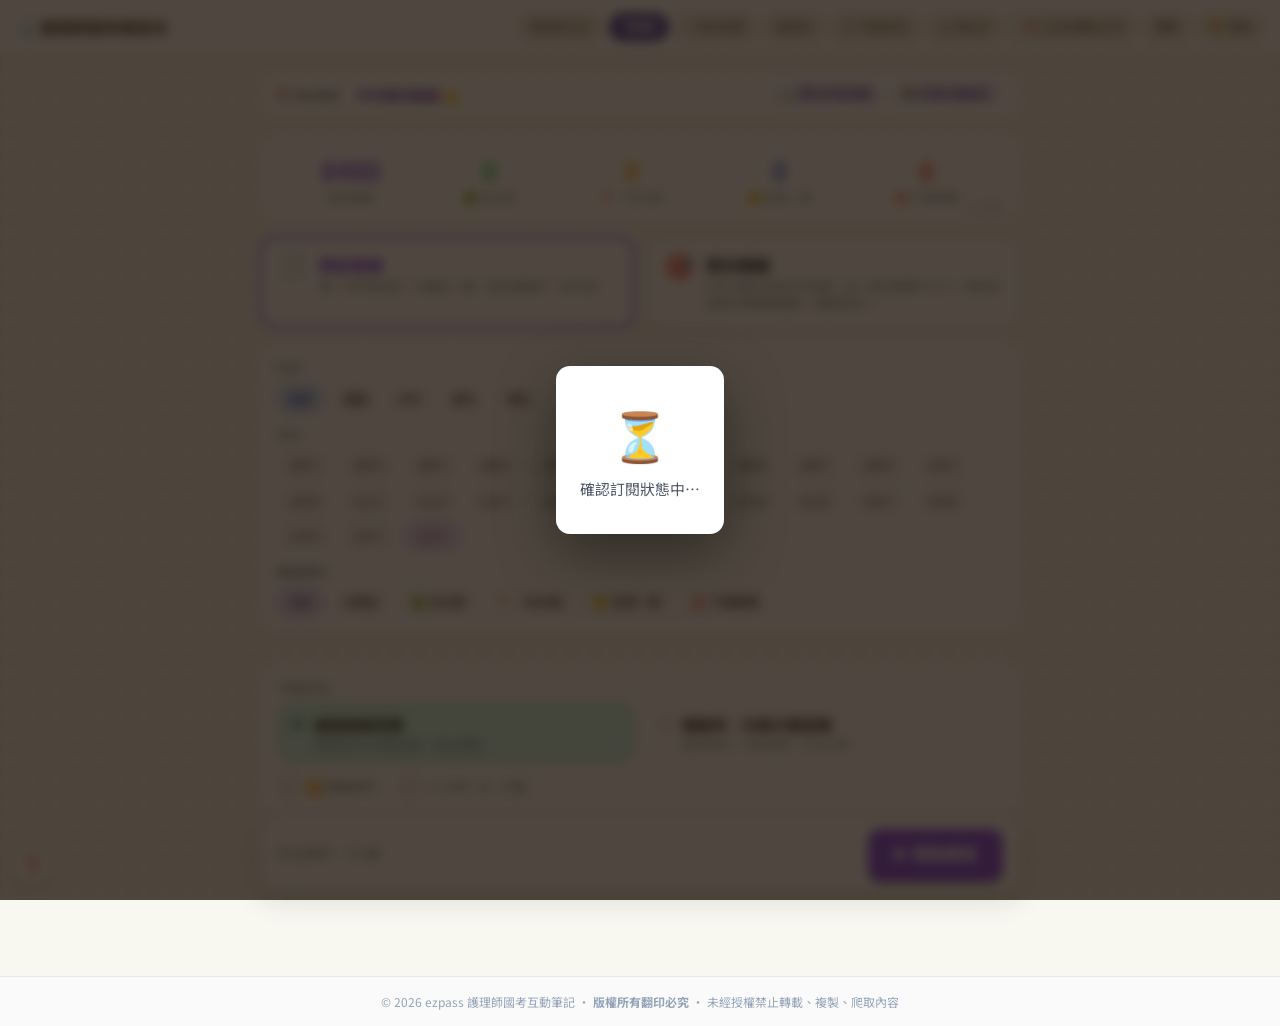
==== exam/index.html @ c3ab7e79 "v672:換風格時重要內容不再消失 Co-Authored-By: Claude Opus 5 (1M context) <noreply@anthropic.com>" ====
<!doctype html>
<html lang="zh-TW">
  <head>
    <meta charset="UTF-8" />
    <meta
      name="robots"
      content="noindex, nofollow, noarchive, nosnippet, noimageindex"
    />
    <meta name="viewport" content="width=device-width, initial-scale=1.0" />
    <title data-site-title="{practiceIcon} {practiceName}"></title>
    <script src="../site-config.js?v=v672"></script>
    <script src="../site.js?v=v672"></script>
    <script>
      // 從首頁直接連到筆記本(#notebook):在頁面 paint 前就先隱藏考試 home,
      // 避免閃一下「考試首頁」再跳到筆記本
      if (location.hash === "#notebook") {
        document.write(
          '<style id="boot-hide-screens">#screen-home,#screen-practice,#screen-scroll-exam,#screen-exam-results,#screen-wrongbook{display:none!important}</style>',
        );
      }
    </script>
    <!-- v553: supabase SDK 已移除 (USE_SUPABASE 永遠 false, 每次載 40KB 沒用到) -->
    <style>
      :root {
        --purple: #7c3aed;
        --purple-light: #ede9fe;
        --purple-dark: #5b21b6;
        --purple-soft: #a855f7;
        --strong-bg: #fde047;
        --strong-color: #6b21a8;
        --em-color: #0369a1;
        --tag-bg: #d8c4ef;
        --tag-color: #5d4694;
        --red: #ef4444;
        --amber: #f59e0b;
        --green: #22c55e;
        --gray: #64748b;
        --bg: #f1f5f9;
      }

      /* === 暖色:peach skin === */
      body.theme-warm {
        --purple: #c97a52;
        --purple-light: #fceadb;
        --purple-dark: #9d5a35;
        --purple-soft: #e09a78;
        --strong-bg: #fcd97b;
        --strong-color: #9d5a35;
        --em-color: #6e8a3a;
        --tag-bg: #f5e3b0;
        --tag-color: #7d5026;
      }
      /* === 大地:caramel === */
      body.theme-earth {
        --purple: #a3814f;
        --purple-light: #fbf6ec;
        --purple-dark: #7d5e35;
        --purple-soft: #c4a070;
        --strong-bg: #f4cb70;
        --strong-color: #7d5e35;
        --em-color: #5d7a4a;
        --tag-bg: #dec39a;
        --tag-color: #7d5e35;
      }
      /* === 海洋:slate sky === */
      body.theme-ocean {
        --purple: #5a85a8;
        --purple-light: #f5fafd;
        --purple-dark: #3f6584;
        --purple-soft: #86abc5;
        --strong-bg: #fcd97b;
        --strong-color: #3f6584;
        --em-color: #5d8275;
        --tag-bg: #c0d5e2;
        --tag-color: #3f6584;
      }
      /* === 森林:moss === */
      body.theme-forest {
        --purple: #6b9560;
        --purple-light: #f6faf3;
        --purple-dark: #4f7547;
        --purple-soft: #92b387;
        --strong-bg: #fcd97b;
        --strong-color: #4f7547;
        --em-color: #7d5a8a;
        --tag-bg: #c0d5b0;
        --tag-color: #4f7547;
      }
      /* === 深色:warm dark === */
      body.theme-dark {
        --purple: #b094e0;
        --purple-light: #3a3445;
        --purple-dark: #9576d0;
        --purple-soft: #c9b5ee;
        --strong-bg: rgba(232, 200, 112, 0.2);
        --strong-color: #e8c870;
        --em-color: #95b8d6;
        --tag-bg: #534570;
        --tag-color: #d4c4f0;
        --bg: #1c1a23;
      }
      /* === HappyHues 1: 海軍藍 + 珊瑚 + 天空藍 === */
      body.theme-hh1 {
        --purple: #3da9fc;
        --purple-light: #d8eefe;
        --purple-dark: #094067;
        --purple-soft: #90b4ce;
        --strong-bg: #ffd803;
        --strong-color: #094067;
        --em-color: #5f6c7b;
        --tag-bg: #d8eefe;
        --tag-color: #094067;
      }
      body.theme-hh1 {
        background: #fffffe;
      }

      /* === HappyHues 3: 簡潔藍灰 === */
      body.theme-hh3 {
        --purple: #3da9fc;
        --purple-light: #d8eefe;
        --purple-dark: #094067;
        --purple-soft: #94d2e7;
        --strong-bg: #ffd803;
        --strong-color: #094067;
        --em-color: #5f6c7b;
        --tag-bg: #d8eefe;
        --tag-color: #094067;
      }
      body.theme-hh3 {
        background-color: #fffffe;
        background-image: linear-gradient(
          135deg,
          #fffffe,
          rgba(216, 238, 254, var(--g-strength, 1))
        );
        background-attachment: fixed;
      }

      /* === HappyHues 4: 靛藍 + 嫩珊瑚 === */
      body.theme-hh4 {
        --purple: #6246ea;
        --purple-light: #d1d1e9;
        --purple-dark: #4631b8;
        --purple-soft: #a78bfa;
        --strong-bg: #fde047;
        --strong-color: #4631b8;
        --em-color: #2b2c34;
        --tag-bg: #d1d1e9;
        --tag-color: #2b2c34;
      }
      body.theme-hh4 {
        background: #fffffe;
      }

      /* === HappyHues 5: 純白靛 === */
      body.theme-hh5 {
        --purple: #6246ea;
        --purple-light: #d1d1e9;
        --purple-dark: #4631b8;
        --purple-soft: #a3a1de;
        --strong-bg: #d1d1e9;
        --strong-color: #6246ea;
        --em-color: #2b2c34;
        --tag-bg: #d1d1e9;
        --tag-color: #6246ea;
      }
      body.theme-hh5 {
        background: #fffffe;
      }

      /* === HappyHues 7: 暖橙 + 焦糖 === */
      body.theme-hh7 {
        --purple: #ff8e3c;
        --purple-light: #fef6e4;
        --purple-dark: #d96f1c;
        --purple-soft: #d9376e;
        --strong-bg: #ffd803;
        --strong-color: #20272f;
        --em-color: #5e503f;
        --tag-bg: #fef6e4;
        --tag-color: #d9376e;
      }
      body.theme-hh7 {
        background-color: #fffffe;
        background-image: linear-gradient(
          135deg,
          #fffffe,
          rgba(254, 246, 228, var(--g-strength, 1))
        );
        background-attachment: fixed;
      }

      /* === HappyHues 8: 大地系 === */
      body.theme-hh8 {
        --purple: #ff8e3c;
        --purple-light: #fef6e4;
        --purple-dark: #d96f1c;
        --purple-soft: #ffc6ac;
        --strong-bg: #ffc6ac;
        --strong-color: #20272f;
        --em-color: #5e503f;
        --tag-bg: #ffc6ac;
        --tag-color: #20272f;
      }
      body.theme-hh8 {
        background: #fffffe;
      }

      /* === HappyHues 9: 活力珊瑚橙 === */
      body.theme-hh9 {
        --purple: #f25f4c;
        --purple-light: #fcfcfc;
        --purple-dark: #c54430;
        --purple-soft: #ff8906;
        --strong-bg: #ff8906;
        --strong-color: #fffffe;
        --em-color: #e53170;
        --tag-bg: #fcfcfc;
        --tag-color: #00214d;
      }
      body.theme-hh9 {
        background-color: #fcfcfc;
        background-image: linear-gradient(
          135deg,
          #fcfcfc,
          rgba(255, 233, 212, var(--g-strength, 1))
        );
        background-attachment: fixed;
      }

      /* === HappyHues 11: 檸檬亮粉 === */
      body.theme-hh11 {
        --purple: #d9376e;
        --purple-light: #fcfaf9;
        --purple-dark: #a82754;
        --purple-soft: #ffd803;
        --strong-bg: #ffd803;
        --strong-color: #1b1c1e;
        --em-color: #d9376e;
        --tag-bg: #ffd803;
        --tag-color: #1b1c1e;
      }
      body.theme-hh11 {
        background: #fffffe;
      }

      /* === HappyHues 13: 金黃深紫(深色) === */
      body.theme-hh13 {
        --purple: #e2c044;
        --purple-light: #2a2c3e;
        --purple-dark: #c4a532;
        --purple-soft: #aaabb8;
        --strong-bg: rgba(226, 192, 68, 0.25);
        --strong-color: #e2c044;
        --em-color: #aaabb8;
        --tag-bg: #e2c044;
        --tag-color: #1f2235;
      }
      body.theme-hh13 {
        background-color: #1f2235;
        background-image: linear-gradient(
          135deg,
          #1f2235,
          rgba(42, 44, 62, var(--g-strength, 1))
        );
        background-attachment: fixed;
        color: #fffffe;
      }
      body.theme-hh13 .nb-chapter-content,
      body.theme-hh13 .nb-toc-pane,
      body.theme-hh13 .nb-editor-tiptap {
        background: #2a2c3e;
        color: #fffffe;
      }

      /* === HappyHues 14: 黃白藍 === */
      body.theme-hh14 {
        --purple: #faae2b;
        --purple-light: #cee3f8;
        --purple-dark: #d68b15;
        --purple-soft: #cee3f8;
        --strong-bg: #faae2b;
        --strong-color: #1f2235;
        --em-color: #2c698d;
        --tag-bg: #cee3f8;
        --tag-color: #1f2235;
      }
      body.theme-hh14 {
        background-color: #fffffe;
        background-image: linear-gradient(
          135deg,
          #fffffe,
          rgba(206, 227, 248, var(--g-strength, 1))
        );
        background-attachment: fixed;
      }

      /* === HappyHues 15: 海綠檸黃 === */
      body.theme-hh15 {
        --purple: #28666e;
        --purple-light: #cee3f8;
        --purple-dark: #1a4d54;
        --purple-soft: #faae2b;
        --strong-bg: #faae2b;
        --strong-color: #28666e;
        --em-color: #2c698d;
        --tag-bg: #cee3f8;
        --tag-color: #28666e;
      }
      body.theme-hh15 {
        background-color: #fffffe;
        background-image: linear-gradient(
          135deg,
          #fffffe,
          rgba(206, 227, 248, var(--g-strength, 1))
        );
        background-attachment: fixed;
      }

      /* === HappyHues 17: 奶油派(粉+薄荷) === */
      body.theme-hh17 {
        --purple: #f582ae;
        --purple-light: #fef6e4;
        --purple-dark: #001858;
        --purple-soft: #8bd3dd;
        --strong-bg: #f3d2c1;
        --strong-color: #001858;
        --em-color: #5b21b6;
        --tag-bg: #8bd3dd;
        --tag-color: #001858;
      }
      body.theme-hh17 {
        background: #fef6e4;
      }
      body.theme-hh17 .nb-chapter-content,
      body.theme-hh17 .nb-toc-pane,
      body.theme-hh17 .nb-editor-tiptap {
        background: #fffaf0;
      }

      /* === 日本傳統色 1: 桜 sakura(淡櫻粉) === */
      body.theme-jp-sakura {
        --purple: #d24e58;
        --purple-light: #fef4f4;
        --purple-dark: #8a1d2a;
        --purple-soft: #f5b1aa;
        --strong-bg: #f9c0c0;
        --strong-color: #8a1d2a;
        --em-color: #767676;
        --tag-bg: #fef4f4;
        --tag-color: #8a1d2a;
      }
      body.theme-jp-sakura {
        background-color: #fffafa;
        background-image: linear-gradient(
          135deg,
          #fffafa,
          rgba(254, 244, 244, var(--g-strength, 1))
        );
        background-attachment: fixed;
      }

      /* === 日本傳統色 2: 抹茶 matcha(茶綠) === */
      body.theme-jp-matcha {
        --purple: #6f7d3a;
        --purple-light: #f0eed7;
        --purple-dark: #3a4625;
        --purple-soft: #aab578;
        --strong-bg: #d3d56e;
        --strong-color: #3a4625;
        --em-color: #5a5a3a;
        --tag-bg: #f0eed7;
        --tag-color: #3a4625;
      }
      body.theme-jp-matcha {
        background-color: #fdfdf5;
        background-image: linear-gradient(
          135deg,
          #fdfdf5,
          rgba(240, 238, 215, var(--g-strength, 1))
        );
        background-attachment: fixed;
      }

      /* === 日本傳統色 3: 浅葱 asagi(水藍) === */
      body.theme-jp-asagi {
        --purple: #008b94;
        --purple-light: #d6ecea;
        --purple-dark: #00484f;
        --purple-soft: #5dbdc6;
        --strong-bg: #aee0db;
        --strong-color: #00484f;
        --em-color: #4a6c6a;
        --tag-bg: #d6ecea;
        --tag-color: #00484f;
      }
      body.theme-jp-asagi {
        background-color: #f6fcfb;
        background-image: linear-gradient(
          135deg,
          #f6fcfb,
          rgba(214, 236, 234, var(--g-strength, 1))
        );
        background-attachment: fixed;
      }

      /* === 日本傳統色 4: 白鼠 shironezumi(灰白護眼) === */
      body.theme-jp-shironezumi {
        --purple: #6e6962;
        --purple-light: #e8e1dc;
        --purple-dark: #3a3631;
        --purple-soft: #b9a8a6;
        --strong-bg: #d3c8c0;
        --strong-color: #3a3631;
        --em-color: #6b6258;
        --tag-bg: #e8e1dc;
        --tag-color: #3a3631;
      }
      body.theme-jp-shironezumi {
        background-color: #fafafa;
        background-image: linear-gradient(
          135deg,
          #fafafa,
          rgba(232, 225, 220, var(--g-strength, 1))
        );
        background-attachment: fixed;
      }

      /* === 日本傳統色 5: 鳩羽紫 hatoba(灰紫雅致) === */
      body.theme-jp-hatoba {
        --purple: #7a6d85;
        --purple-light: #ede9f0;
        --purple-dark: #3f3548;
        --purple-soft: #b3a3bc;
        --strong-bg: #d0c2d6;
        --strong-color: #3f3548;
        --em-color: #6f5f7a;
        --tag-bg: #ede9f0;
        --tag-color: #3f3548;
      }
      body.theme-jp-hatoba {
        background-color: #fafafb;
        background-image: linear-gradient(
          135deg,
          #fafafb,
          rgba(237, 233, 240, var(--g-strength, 1))
        );
        background-attachment: fixed;
      }

      /* === 日本傳統色 6: 黄丹 oudan(暖橙) === */
      body.theme-jp-oudan {
        --purple: #cd5d2a;
        --purple-light: #fceddb;
        --purple-dark: #7a3712;
        --purple-soft: #f3a06f;
        --strong-bg: #f8c89c;
        --strong-color: #7a3712;
        --em-color: #815e3b;
        --tag-bg: #fceddb;
        --tag-color: #7a3712;
      }
      body.theme-jp-oudan {
        background-color: #fffaf2;
        background-image: linear-gradient(
          135deg,
          #fffaf2,
          rgba(252, 237, 219, var(--g-strength, 1))
        );
        background-attachment: fixed;
      }
      /* 日本傳統色:章節內容區/sidebar/編輯器也帶主題 tint(不再是純白) */
      body.theme-jp-sakura .nb-chapter-content,
      body.theme-jp-sakura .nb-toc-pane,
      body.theme-jp-sakura .nb-editor-tiptap {
        background: #fef7f7;
      }
      body.theme-jp-matcha .nb-chapter-content,
      body.theme-jp-matcha .nb-toc-pane,
      body.theme-jp-matcha .nb-editor-tiptap {
        background: #f8f6e6;
      }
      body.theme-jp-asagi .nb-chapter-content,
      body.theme-jp-asagi .nb-toc-pane,
      body.theme-jp-asagi .nb-editor-tiptap {
        background: #ebf5f3;
      }
      body.theme-jp-shironezumi .nb-chapter-content,
      body.theme-jp-shironezumi .nb-toc-pane,
      body.theme-jp-shironezumi .nb-editor-tiptap {
        background: #f1ece8;
      }
      body.theme-jp-hatoba .nb-chapter-content,
      body.theme-jp-hatoba .nb-toc-pane,
      body.theme-jp-hatoba .nb-editor-tiptap {
        background: #f3eff5;
      }
      body.theme-jp-oudan .nb-chapter-content,
      body.theme-jp-oudan .nb-toc-pane,
      body.theme-jp-oudan .nb-editor-tiptap {
        background: #fbf4e7;
      }
      /* 背景樣式選擇:格子 / 純色(預設用 theme 漸層) */
      body.bg-style-grid {
        background-image:
          linear-gradient(
            color-mix(in srgb, var(--purple-soft, #999) 25%, transparent) 1px,
            transparent 1px
          ),
          linear-gradient(
            90deg,
            color-mix(in srgb, var(--purple-soft, #999) 25%, transparent) 1px,
            transparent 1px
          ) !important;
        background-size: 22px 22px !important;
      }
      body.bg-style-solid {
        background-image: none !important;
      }
      /* 和紙(washi):細纖維 noise,柔和米灰 */
      body.bg-style-washi,
      body.bg-style-paper {
        background-image: url("data:image/svg+xml;utf8,<svg xmlns='http://www.w3.org/2000/svg' width='300' height='300'><filter id='p'><feTurbulence type='fractalNoise' baseFrequency='0.85' numOctaves='2' stitchTiles='stitch'/><feColorMatrix values='0 0 0 0 0.55  0 0 0 0 0.5  0 0 0 0 0.45  0 0 0 0.14 0'/></filter><rect width='100%25' height='100%25' filter='url(%23p)'/></svg>") !important;
        background-size: 300px 300px !important;
        background-attachment: fixed !important;
      }
      /* 粗紙(kraft):粗纖維，暖灰色，更明顯顆粒感 */
      body.bg-style-kraft {
        background-image: url("data:image/svg+xml;utf8,<svg xmlns='http://www.w3.org/2000/svg' width='400' height='400'><filter id='k'><feTurbulence type='fractalNoise' baseFrequency='0.45' numOctaves='3' stitchTiles='stitch'/><feColorMatrix values='0 0 0 0 0.5  0 0 0 0 0.42  0 0 0 0 0.32  0 0 0 0.18 0'/></filter><rect width='100%25' height='100%25' filter='url(%23k)'/></svg>") !important;
        background-size: 400px 400px !important;
        background-attachment: fixed !important;
      }
      /* 古紙(vintage):大塊雲狀紋，泛黃，像舊書頁 */
      body.bg-style-vintage {
        background-image: url("data:image/svg+xml;utf8,<svg xmlns='http://www.w3.org/2000/svg' width='500' height='500'><filter id='v'><feTurbulence type='turbulence' baseFrequency='0.05' numOctaves='4' stitchTiles='stitch'/><feColorMatrix values='0 0 0 0 0.65  0 0 0 0 0.55  0 0 0 0 0.35  0 0 0 0.18 0'/></filter><rect width='100%25' height='100%25' filter='url(%23v)'/></svg>") !important;
        background-size: 500px 500px !important;
        background-attachment: fixed !important;
      }
      /* 字體選擇:每個都接中文 fallback + 希臘符號(α β γ ±)的數學字體 fallback */
      body.font-serif {
        font-family:
          "Noto Serif TC", "Songti TC", "宋體", "Cambria", "STIX Two Text",
          serif !important;
      }
      body.font-kai {
        font-family:
          "LXGW WenKai TC", "Noto Serif TC", "楷體", "Kaiti TC",
          "STIX Two Text", serif !important;
      }
      body.font-maru {
        font-family:
          "Zen Maru Gothic", "Noto Sans TC", "Cambria", sans-serif !important;
      }
      body.font-mincho {
        font-family:
          "Shippori Mincho", "Noto Serif TC", "明朝", "宋體", "Cambria", serif !important;
      }
      /* 麻布(linen):兩方向細線交織 */
      body.bg-style-linen {
        background-image:
          repeating-linear-gradient(
            45deg,
            color-mix(in srgb, var(--purple-soft, #999) 14%, transparent) 0 1px,
            transparent 1px 6px
          ),
          repeating-linear-gradient(
            -45deg,
            color-mix(in srgb, var(--purple-soft, #999) 14%, transparent) 0 1px,
            transparent 1px 6px
          ) !important;
        background-size: 8px 8px !important;
        background-attachment: fixed !important;
      }
      /* 米紙(rice):超細密 noise,溫暖米白色 */
      body.bg-style-rice {
        background-image: url("data:image/svg+xml;utf8,<svg xmlns='http://www.w3.org/2000/svg' width='200' height='200'><filter id='r'><feTurbulence type='fractalNoise' baseFrequency='1.2' numOctaves='2' stitchTiles='stitch'/><feColorMatrix values='0 0 0 0 0.6  0 0 0 0 0.55  0 0 0 0 0.45  0 0 0 0.1 0'/></filter><rect width='100%25' height='100%25' filter='url(%23r)'/></svg>") !important;
        background-size: 200px 200px !important;
        background-attachment: fixed !important;
      }
      /* 帆布(canvas):中度粗糙，偏冷灰 */
      body.bg-style-canvas {
        background-image: url("data:image/svg+xml;utf8,<svg xmlns='http://www.w3.org/2000/svg' width='350' height='350'><filter id='c'><feTurbulence type='fractalNoise' baseFrequency='0.6' numOctaves='2' stitchTiles='stitch'/><feColorMatrix values='0 0 0 0 0.5  0 0 0 0 0.5  0 0 0 0 0.48  0 0 0 0.16 0'/></filter><rect width='100%25' height='100%25' filter='url(%23c)'/></svg>") !important;
        background-size: 350px 350px !important;
        background-attachment: fixed !important;
      }
      /* 筆記紙(note):橫線筆記本樣式，跟主題色協調 */
      body.bg-style-note {
        background-image: repeating-linear-gradient(
          0deg,
          transparent 0 27px,
          color-mix(in srgb, var(--purple-soft, #999) 25%, transparent) 27px
            28px
        ) !important;
        background-size: 100% 28px !important;
        background-attachment: fixed !important;
      }
      /* 點點紙(dot):圓點 grid,輕巧不搶眼 */
      body.bg-style-dot {
        background-image: radial-gradient(
          circle,
          color-mix(in srgb, var(--purple-soft, #999) 30%, transparent) 1px,
          transparent 1.5px
        ) !important;
        background-size: 16px 16px !important;
        background-attachment: fixed !important;
      }
      /* 大理石(marble):低頻 turbulence 產生大漩渦紋，搭主題色像玉石/大理石 — 柔和版 */
      body.bg-style-marble {
        background-image:
          url("data:image/svg+xml;utf8,<svg xmlns='http://www.w3.org/2000/svg' width='800' height='800'><filter id='m'><feTurbulence type='turbulence' baseFrequency='0.012' numOctaves='5' stitchTiles='stitch'/><feColorMatrix values='0 0 0 0 0.35  0 0 0 0 0.4  0 0 0 0 0.45  0 0 0 0.2 0'/></filter><rect width='100%25' height='100%25' filter='url(%23m)'/></svg>"),
          linear-gradient(
            135deg,
            var(--purple-light, #f0f0f0) 0%,
            color-mix(in srgb, var(--purple-soft, #999) 35%, transparent) 100%
          ) !important;
        background-size:
          800px 800px,
          100% 100% !important;
        background-attachment: fixed, fixed !important;
      }
      /* 抽象藝術(abstract):大塊不規則 turbulence + 主題色漸層，藝術感 */
      body.bg-style-abstract {
        background-image:
          url("data:image/svg+xml;utf8,<svg xmlns='http://www.w3.org/2000/svg' width='700' height='700'><filter id='ab'><feTurbulence type='turbulence' baseFrequency='0.008' numOctaves='4' stitchTiles='stitch'/><feColorMatrix values='0 0 0 0 0.45  0 0 0 0 0.48  0 0 0 0 0.5  0 0 0 0.22 0'/></filter><rect width='100%25' height='100%25' filter='url(%23ab)'/></svg>"),
          linear-gradient(
            135deg,
            var(--purple-light, #f0f0f0) 0%,
            color-mix(in srgb, var(--purple-soft, #999) 32%, transparent) 100%
          ) !important;
        background-size:
          700px 700px,
          100% 100% !important;
        background-attachment: fixed, fixed !important;
      }
      /* 大理石紋(marble-vein):紋路較明顯，像真實石材 */
      body.bg-style-marble-vein {
        background-image:
          url("data:image/svg+xml;utf8,<svg xmlns='http://www.w3.org/2000/svg' width='1000' height='1000'><filter id='mv'><feTurbulence type='turbulence' baseFrequency='0.018' numOctaves='6' stitchTiles='stitch'/><feColorMatrix values='0 0 0 0 0.2  0 0 0 0 0.22  0 0 0 0 0.25  0 0 0 0.28 0'/></filter><rect width='100%25' height='100%25' filter='url(%23mv)'/></svg>"),
          linear-gradient(
            135deg,
            var(--purple-light, #fafafa) 0%,
            color-mix(in srgb, var(--purple-soft, #999) 30%, transparent) 100%
          ) !important;
        background-size:
          1000px 1000px,
          100% 100% !important;
        background-attachment: fixed, fixed !important;
      }
      /* 白漆刷塗 橫向(white-paint):baseFrequency 水平低/垂直高 → 模擬橫向刷痕 */
      body.bg-style-white-paint {
        background-image: url("data:image/svg+xml;utf8,<svg xmlns='http://www.w3.org/2000/svg' width='600' height='600'><filter id='wp'><feTurbulence type='fractalNoise' baseFrequency='0.005 0.1' numOctaves='3' stitchTiles='stitch'/><feColorMatrix values='0 0 0 0 0.92  0 0 0 0 0.91  0 0 0 0 0.88  0 0 0 0.32 0'/></filter><rect width='100%25' height='100%25' filter='url(%23wp)'/></svg>") !important;
        background-size: 600px 600px !important;
        background-attachment: fixed !important;
      }
      /* 白漆刷塗 豎向(white-paint-2):baseFrequency 水平高/垂直低 → 模擬豎向刷痕 */
      body.bg-style-white-paint-2 {
        background-image: url("data:image/svg+xml;utf8,<svg xmlns='http://www.w3.org/2000/svg' width='600' height='600'><filter id='wp2'><feTurbulence type='fractalNoise' baseFrequency='0.1 0.005' numOctaves='3' stitchTiles='stitch'/><feColorMatrix values='0 0 0 0 0.94  0 0 0 0 0.93  0 0 0 0 0.9  0 0 0 0.34 0'/></filter><rect width='100%25' height='100%25' filter='url(%23wp2)'/></svg>") !important;
        background-size: 600px 600px !important;
        background-attachment: fixed !important;
      }
      /* 復古粗糙(grunge):中頻 noise + 高對比，有歲月痕跡感 */
      body.bg-style-grunge {
        background-image: url("data:image/svg+xml;utf8,<svg xmlns='http://www.w3.org/2000/svg' width='600' height='600'><filter id='g'><feTurbulence type='fractalNoise' baseFrequency='0.04' numOctaves='5' stitchTiles='stitch'/><feColorMatrix values='0 0 0 0 0.25  0 0 0 0 0.22  0 0 0 0 0.2  0 0 0 0.28 0'/></filter><rect width='100%25' height='100%25' filter='url(%23g)'/></svg>") !important;
        background-size: 600px 600px !important;
        background-attachment: fixed !important;
      }
      /* 漸層紙(grad-paper):主題色斜向漸層 + 細紙紋 noise 疊層，類似 free-paper-texture 那種 */
      body.bg-style-grad-paper {
        background-image:
          url("data:image/svg+xml;utf8,<svg xmlns='http://www.w3.org/2000/svg' width='300' height='300'><filter id='gp'><feTurbulence type='fractalNoise' baseFrequency='0.85' numOctaves='2' stitchTiles='stitch'/><feColorMatrix values='0 0 0 0 0.55  0 0 0 0 0.5  0 0 0 0 0.45  0 0 0 0.1 0'/></filter><rect width='100%25' height='100%25' filter='url(%23gp)'/></svg>"),
          linear-gradient(
            135deg,
            var(--purple-light, #ffffff) 0%,
            color-mix(in srgb, var(--purple-soft, #999) 45%, transparent) 100%
          ) !important;
        background-size:
          300px 300px,
          100% 100% !important;
        background-attachment: fixed, fixed !important;
      }
      /* 方格紙(graph):大方格，像數學筆記本 */
      body.bg-style-graph {
        background-image:
          linear-gradient(
            color-mix(in srgb, var(--purple-soft, #999) 22%, transparent) 1px,
            transparent 1px
          ),
          linear-gradient(
            90deg,
            color-mix(in srgb, var(--purple-soft, #999) 22%, transparent) 1px,
            transparent 1px
          ) !important;
        background-size: 40px 40px !important;
        background-attachment: fixed !important;
      }
      /* 深色主題:全域背景與字色 */
      body.theme-dark {
        background: #1c1a23;
        color: #ebe5f0;
      }
      body.theme-dark .nb-chapter-content,
      body.theme-dark .nb-toc-pane,
      body.theme-dark .nb-editor-tiptap,
      body.theme-dark .nb-editor-textarea,
      body.theme-dark .nb-editor-preview-live {
        background: #28252f;
        color: #ebe5f0;
      }

      /* === 主題覆寫:把硬寫死的 #7c3aed 跟相關紫色換成主題色 === */
      /* 注意:不要套到 .nb-chapter-title(那是純文字章節主標，沒有背景) */
      /* h2 / th 漸層第二色用 color-mix 套 --g-strength,讓漸層深淺 slider 也作用在標題/表頭 */
      body:not(.theme-default) .nb-chapter-content h2,
      body:not(.theme-default) .nb-table th {
        background: linear-gradient(
          135deg,
          var(--purple),
          color-mix(
            in srgb,
            var(--purple-soft) calc(var(--g-strength, 1) * 100%),
            var(--purple)
          )
        ) !important;
      }
      /* 章節 sidebar / toolbar 紫色全部換主題色 */
      body:not(.theme-default) .nb-toc-item:hover {
        background: var(--purple-light) !important;
        color: var(--purple-dark) !important;
      }
      body:not(.theme-default) .nb-toc-item.nb-toc-item-active {
        background: var(--purple) !important;
        color: white !important;
      }
      body:not(.theme-default) .nb-toc-item.nb-toc-item-active .nb-toc-count {
        background: white !important;
        color: var(--purple) !important;
      }
      body:not(.theme-default) .nb-toolbar {
        background: var(--purple-light) !important;
        border-bottom-color: var(--purple-soft) !important;
      }
      body:not(.theme-default) .nb-toolbar-title {
        color: var(--purple-dark) !important;
      }
      body:not(.theme-default) .nb-tb-btn {
        color: var(--purple-dark) !important;
        border-color: var(--purple-soft) !important;
      }
      body:not(.theme-default) .nb-tb-btn:hover {
        background: var(--purple-light) !important;
      }
      body:not(.theme-default) .nb-toolbar-search input {
        border-color: var(--purple-soft) !important;
      }
      body:not(.theme-default) .nb-toolbar-search input:focus {
        border-color: var(--purple) !important;
        box-shadow: 0 0 0 2px var(--purple-light) !important;
      }
      body:not(.theme-default) .nb-toolbar-search button {
        background: var(--purple-light) !important;
        color: var(--purple-dark) !important;
      }
      /* 章節目錄統一顏色:把各科分類的彩色 inline border/color 用 !important 蓋掉 */
      body.nb-toc-mono details.nb-toc-group > summary {
        border-color: var(--purple-soft) !important;
        color: var(--purple-dark) !important;
      }
      body.nb-toc-mono details.nb-toc-group > summary > span {
        color: var(--purple-dark) !important;
      }
      body:not(.theme-default) .nb-chapter-title:hover {
        color: var(--purple) !important;
      }
      body:not(.theme-default) .nb-chapter-content h3 {
        background: var(--purple-light) !important;
        color: var(--purple-dark) !important;
      }
      body:not(.theme-default) .nb-chapter-content h4 {
        color: var(--purple) !important;
      }
      /* v405: hr 分隔線美化 */
      .nb-chapter-content hr.nb-hr {
        border: 0;
        height: 1px;
        background: linear-gradient(90deg, transparent, #d4b8ff, transparent);
        margin: 1.4rem 0;
      }
      body:not(.theme-default) .nb-chapter-content strong {
        color: #2a2140 !important;
        background: linear-gradient(
          180deg,
          transparent 64%,
          var(--strong-bg) 64%
        ) !important;
      }
      body:not(.theme-default) .nb-chapter-content em {
        color: var(--em-color) !important;
      }
      body:not(.theme-default) .nb-chapter-content .ctag,
      body:not(.theme-default) .ctag {
        background: var(--purple-light) !important;
        color: var(--purple-dark) !important;
        border: 0 !important;
      }
      body:not(.theme-default) .nb-table tr:nth-child(even) td {
        background: var(--purple-light) !important;
      }
      /* TipTap 編輯區也套主題 */
      body:not(.theme-default) .nb-editor-tiptap .ProseMirror h2,
      body:not(.theme-default) .nb-editor-tiptap .ProseMirror th {
        background: linear-gradient(
          135deg,
          var(--purple),
          var(--purple-soft)
        ) !important;
      }
      body:not(.theme-default) .nb-editor-tiptap .ProseMirror h3 {
        background: var(--purple-light) !important;
        color: var(--purple-dark) !important;
      }
      body:not(.theme-default) .nb-editor-tiptap .ProseMirror strong {
        color: var(--purple-dark) !important;
        background: linear-gradient(
          180deg,
          transparent 52%,
          var(--strong-bg) 52%
        ) !important;
      }
      body:not(.theme-default) .nb-editor-tiptap .ProseMirror em {
        color: var(--em-color) !important;
      }
      body:not(.theme-default) .nb-editor-tiptap .ProseMirror .ctag {
        background: var(--tag-bg) !important;
        color: var(--tag-color) !important;
        border: 1px solid var(--purple-soft) !important;
      }

      /* 主題切換 pills */
      .theme-pills {
        display: inline-flex;
        gap: 0.3rem;
        flex-wrap: wrap;
      }
      .theme-pills button {
        border: 2px solid transparent;
        border-radius: 20px;
        padding: 0.25rem 0.7rem;
        font-size: 0.78rem;
        font-weight: 700;
        cursor: pointer;
        color: white;
        transition: all 0.15s;
      }
      .theme-pills button:hover {
        transform: translateY(-1px);
      }
      .theme-pills button.is-active {
        border-color: #1f2937;
        box-shadow: 0 0 0 1px white inset;
      }
      .theme-pills .t-default {
        background: linear-gradient(135deg, #7c3aed, #a855f7);
      }
      .theme-pills .t-warm {
        background: linear-gradient(135deg, #c97a52, #e09a78);
      }
      .theme-pills .t-earth {
        background: linear-gradient(135deg, #a3814f, #c4a070);
      }
      .theme-pills .t-ocean {
        background: linear-gradient(135deg, #5a85a8, #86abc5);
      }
      .theme-pills .t-forest {
        background: linear-gradient(135deg, #6b9560, #92b387);
      }
      .theme-pills .t-dark {
        background: linear-gradient(135deg, #28252f, #524a60);
      }
      .theme-pills .t-hh1 {
        background: linear-gradient(135deg, #094067, #3da9fc);
      }
      .theme-pills .t-hh2 {
        background: linear-gradient(135deg, #16161a, #7f5af0);
      }
      .theme-pills .t-hh3 {
        background: linear-gradient(135deg, #3da9fc, #d8eefe);
        color: #094067;
      }
      .theme-pills .t-hh4 {
        background: linear-gradient(135deg, #6246ea, #e45858);
      }
      .theme-pills .t-hh5 {
        background: linear-gradient(135deg, #6246ea, #d1d1e9);
      }
      .theme-pills .t-hh6 {
        background: linear-gradient(135deg, #232946, #eebbc3);
      }
      .theme-pills .t-hh7 {
        background: linear-gradient(135deg, #ff8e3c, #d9376e);
      }
      .theme-pills .t-hh8 {
        background: linear-gradient(135deg, #ff8e3c, #ffc6ac);
        color: #20272f;
      }
      .theme-pills .t-hh9 {
        background: linear-gradient(135deg, #f25f4c, #ff8906);
      }
      .theme-pills .t-hh10 {
        background: linear-gradient(135deg, #232946, #b8c1ec);
      }
      .theme-pills .t-hh11 {
        background: linear-gradient(135deg, #d9376e, #ffd803);
      }
      .theme-pills .t-hh12 {
        background: linear-gradient(135deg, #16161a, #e16162);
      }
      .theme-pills .t-hh13 {
        background: linear-gradient(135deg, #1f2235, #e2c044);
      }
      .theme-pills .t-hh14 {
        background: linear-gradient(135deg, #faae2b, #cee3f8);
        color: #1f2235;
      }
      .theme-pills .t-hh15 {
        background: linear-gradient(135deg, #28666e, #faae2b);
      }
      .theme-pills .t-hh16 {
        background: linear-gradient(135deg, #004643, #f9bc60);
      }
      .theme-pills .t-hh17 {
        background: linear-gradient(135deg, #f582ae, #8bd3dd);
        color: #001858;
      }
      .theme-pills .t-jp-sakura {
        background: linear-gradient(135deg, #fef4f4, #f5b1aa);
        color: #8a1d2a;
      }
      .theme-pills .t-jp-matcha {
        background: linear-gradient(135deg, #f0eed7, #aab578);
        color: #3a4625;
      }
      .theme-pills .t-jp-asagi {
        background: linear-gradient(135deg, #d6ecea, #5dbdc6);
        color: #00484f;
      }
      .theme-pills .t-jp-shironezumi {
        background: linear-gradient(135deg, #e8e1dc, #b9a8a6);
        color: #3a3631;
      }
      .theme-pills .t-jp-hatoba {
        background: linear-gradient(135deg, #ede9f0, #b3a3bc);
        color: #3f3548;
      }
      .theme-pills .t-jp-oudan {
        background: linear-gradient(135deg, #fceddb, #f3a06f);
        color: #7a3712;
      }
      * {
        box-sizing: border-box;
        margin: 0;
        padding: 0;
        -webkit-tap-highlight-color: transparent;
      }
      body {
        font-family:
          -apple-system, BlinkMacSystemFont, "Noto Sans TC", sans-serif;
        background: var(--bg);
        min-height: 100vh;
      }

      /* ════ HEADER ════ */
      .header {
        background: linear-gradient(135deg, #4c1d95, var(--purple));
        color: white;
        padding: 0.8rem 1rem;
        display: flex;
        align-items: center;
        justify-content: space-between;
        position: sticky;
        top: 0;
        /* v406:z-index 提到 11000,蓋過 onboarding(9999) / exam-review(10000) / peek(10500),
           避免 overlay 蓋住 nav 按鈕導致 user 按了沒反應(俗稱「白屏 bug」) */
        z-index: 11000;
        box-shadow: 0 2px 10px rgba(0, 0, 0, 0.2);
        flex-wrap: wrap; /* v585: 放不下就讓右邊按鈕列換行 */
      }
      .header h1 {
        font-size: 1rem;
        font-weight: 700;
        white-space: nowrap; /* v585: 平板寬度標題不要被擠成直排 */
        flex-shrink: 0;
      }
      .header-right {
        display: flex;
        align-items: center;
        gap: 0.6rem;
        flex-wrap: wrap; /* v632: iPad (820 寬) 按鈕列放不下會撐出橫向捲軸 → 允許換行 */
        justify-content: flex-end;
      }
      .btn-mode {
        white-space: nowrap; /* v584: 任何寬度都不在字中間折行 */
        padding: 0.3rem 0.7rem;
        border-radius: 20px;
        border: 1.5px solid rgba(255, 255, 255, 0.5);
        background: transparent;
        color: white;
        font-size: 0.75rem;
        cursor: pointer;
        transition: all 0.15s;
      }
      .btn-mode.active {
        background: white;
        color: var(--purple-dark);
        border-color: white;
        font-weight: 600;
      }

      /* ════ HOME SCREEN ════ */
      #screen-home {
        padding: 1rem;
      }
      .home-layout {
        display: flex;
        gap: 1rem;
        max-width: 760px;
        margin: 0 auto;
        align-items: flex-start;
      }
      .home-main {
        flex: 1;
        min-width: 0;
      }
      /* v548: 練習本首頁改版 */
      .home-top,
      .home-modes,
      .home-how,
      .home-start,
      .home-bottom,
      #screen-home > .stats-card,
      #screen-home > .resume-btn,
      #screen-home > #resume-info {
        max-width: 760px;
        margin-left: auto;
        margin-right: auto;
      }
      .home-top .daily-log-section {
        background: white;
        border-radius: 14px;
        box-shadow: 0 1px 4px rgba(0, 0, 0, 0.08);
        border-bottom: 0;
        padding: 0.7rem 1rem;
        margin-bottom: 0.9rem;
        display: flex;
        flex-wrap: wrap;
        align-items: center;
        gap: 0.4rem 1rem;
      }
      .home-top .daily-log-title {
        margin-bottom: 0;
      }
      /* v558: 每日練習橫條重排 — 左: 標題+14 天長條圖+今日題數;右: 三顆一致的小圓鈕;展開的紀錄佔整排 */
      .home-top .daily-log-title {
        margin: 0;
        white-space: nowrap;
      }
      /* v561: HUA 要簡單 — 首頁橫條不放 14 天長條圖 (會凸出卡片),只留「今天做了 N 題」+ 三顆鈕 */
      .home-top .daily-bars {
        display: none;
      }
      .home-top .daily-today-count {
        margin: 0;
        white-space: nowrap;
        font-size: 0.88rem;
      }
      /* v564: HUA 說「過去紀錄」可以刪 → 首頁橫條不顯示 (功能保留，歷次試卷成績 modal 內看得到) */
      .home-top .daily-hist-wrap {
        display: none !important;
      }
      .home-top .daily-hist-wrap-unused {
        margin: 0;
        display: flex !important;
        align-items: center;
        gap: 0.4rem;
        flex-wrap: wrap;
      }
      .home-top .daily-hist-list {
        flex-basis: 100%;
      }
      .home-top .daily-hist-toggle {
        margin-top: 0 !important;
        text-decoration: none;
        background: #f5f3ff;
        border: 1px solid #ddd6fe;
        color: var(--purple-dark);
        border-radius: 999px;
        padding: 0.22rem 0.7rem;
        font-size: 0.74rem;
        font-weight: 700;
        white-space: nowrap;
      }
      .home-top .daily-hist-toggle:hover {
        background: #ede9fe;
      }
      .home-top .daily-actions {
        margin-left: auto;
        display: flex;
        gap: 0.4rem;
        flex-wrap: wrap;
      }
      @media (max-width: 560px) {
        .home-top .daily-actions {
          margin-left: 0;
          flex-basis: 100%;
        }

      }
      .home-modes {
        display: grid;
        grid-template-columns: 1fr 1fr;
        gap: 0.8rem;
        margin-bottom: 0.9rem;
      }
      .home-mode {
        background: white;
        border: 2px solid #e2e8f0;
        border-radius: 14px;
        padding: 0.85rem 1rem;
        cursor: pointer;
        text-align: left;
        font: inherit;
        color: #1e293b;
        display: flex;
        gap: 0.7rem;
        align-items: flex-start;
        transition:
          border-color 0.15s,
          box-shadow 0.15s;
      }
      .home-mode .hm-em {
        font-size: 1.5rem;
        line-height: 1;
      }
      .home-mode b {
        display: block;
        font-size: 1.02rem;
        font-weight: 900;
      }
      .home-mode .hm-desc {
        display: block;
        font-size: 0.76rem;
        color: var(--gray);
        margin-top: 0.1rem;
        line-height: 1.4;
      }
      .home-mode[aria-selected="true"] {
        border-color: var(--purple);
        box-shadow: 0 0 0 4px #ede9fe;
      }
      .home-mode[aria-selected="true"] b {
        color: var(--purple);
      }
      .home-layout.mode-paper .topic-sidebar {
        display: none;
      }
      .home-layout.mode-topic .home-main {
        display: none;
      }
      .home-layout.mode-topic .topic-sidebar {
        width: 100%;
        position: static;
        max-height: none;
      }
      .home-how {
        background: white;
        border-radius: 14px;
        box-shadow: 0 1px 4px rgba(0, 0, 0, 0.08);
        padding: 1rem 1.2rem;
        margin-top: 0.9rem;
      }
      .how-opts {
        display: grid;
        grid-template-columns: repeat(auto-fit, minmax(230px, 1fr));
        gap: 0.6rem 0.9rem;
      }
      .how-opt {
        display: flex;
        align-items: flex-start;
        gap: 0.6rem;
        padding: 0.55rem 0.7rem;
        border: 1.5px solid #e2e8f0;
        border-radius: 12px;
        cursor: pointer;
      }
      .how-opt input {
        margin-top: 0.25rem;
        accent-color: #0f766e;
      }
      .how-opt.sel {
        border-color: #0f766e;
        background: #ccfbf1;
      }
      .how-opt b {
        display: block;
        font-size: 0.92rem;
      }
      .how-opt .how-desc {
        display: block;
        font-size: 0.74rem;
        color: var(--gray);
      }
      .how-toggles {
        display: flex;
        gap: 0.4rem 1.2rem;
        flex-wrap: wrap;
        margin-top: 0.6rem;
      }
      .home-start {
        position: sticky;
        bottom: 0.6rem;
        z-index: 5;
        margin-top: 1.4rem; /* v552: 跟「繼續上次」說明拉開 */
        display: grid;
        grid-template-columns: 1fr auto;
        align-items: center;
        gap: 1rem;
        background: white;
        border: 1px solid #e2e8f0;
        border-radius: 14px;
        padding: 0.7rem 1rem;
        box-shadow: 0 8px 30px rgba(30, 41, 59, 0.14);
      }
      .home-start #match-count {
        font-size: 0.88rem;
        color: var(--gray);
      }
      .home-start #match-count b {
        color: #1e293b;
      }
      .home-start-btn {
        background: var(--purple);
        color: #fff;
        border: 0;
        border-radius: 12px;
        padding: 0.8rem 1.6rem;
        font: inherit;
        font-size: 1rem;
        font-weight: 900;
        cursor: pointer;
        box-shadow: 0 4px 0 var(--purple-dark);
        white-space: nowrap;
      }
      .home-start-btn:active {
        transform: translateY(3px);
        box-shadow: 0 1px 0 var(--purple-dark);
      }
      .home-bottom {
        margin-top: 0.9rem;
      }
      .home-bottom > div {
        margin-top: 0 !important;
      }
      .topic-item .ti-main {
        display: flex;
        flex-direction: column;
        min-width: 0;
        line-height: 1.3;
      }
      .topic-item .ti-sub {
        font-size: 0.7rem;
        color: #94a3b8;
        font-weight: 400;
      }
      .topic-item .ti-right {
        display: flex;
        align-items: center;
        gap: 0.45rem;
        flex-shrink: 0;
      }
      .ti-bar {
        width: 64px;
        height: 7px;
        border-radius: 999px;
        background: #e2e8f0;
        overflow: hidden;
        display: block;
      }
      .ti-bar i {
        display: block;
        height: 100%;
        background: #22c55e;
      }
      .ti-err {
        font-size: 0.72rem;
        font-weight: 700;
        min-width: 3.2em;
        text-align: right;
        font-variant-numeric: tabular-nums;
      }
      .ti-err.ti-na {
        color: #cbd5e1;
        font-weight: 400;
      }
      @media (max-width: 520px) {
        .home-modes {
          grid-template-columns: 1fr;
        }
        .ti-bar {
          width: 40px;
        }
        .home-start {
          padding: 0.5rem 0.7rem;
          gap: 0.6rem;
          bottom: 0.3rem;
        }
        .home-start #match-count {
          font-size: 0.78rem;
        }
        .home-start-btn {
          padding: 0.6rem 1rem;
          font-size: 0.92rem;
        }
      }

      .topic-sidebar {
        width: 210px;
        flex-shrink: 0;
        background: white;
        border-radius: 14px;
        box-shadow: 0 1px 4px rgba(0, 0, 0, 0.08);
        position: sticky;
        top: 58px;
        max-height: calc(100vh - 70px);
        overflow-y: auto;
      }
      .topic-sidebar::-webkit-scrollbar {
        width: 4px;
      }
      .topic-sidebar::-webkit-scrollbar-thumb {
        background: #e2e8f0;
        border-radius: 4px;
      }
      /* v636: 錯誤率說明 */
      .ts-errhelp { padding: 0.15rem 0.85rem 0.35rem; font-size: 0.74rem; border-bottom: 1px solid #f1f5f9; }
      .ts-errhelp > summary { list-style: none; cursor: pointer; color: var(--purple-dark); font-weight: 700; padding: 0.25rem 0; user-select: none; }
      .ts-errhelp > summary::-webkit-details-marker { display: none; }
      .ts-errhelp > summary:hover { text-decoration: underline; }
      .ts-errhelp-body { background: #faf5ff; border: 1px solid #e9d5ff; border-radius: 10px; padding: 0.55rem 0.75rem; margin: 0.2rem 0 0.3rem; color: #374151; line-height: 1.65; }
      .ts-errhelp-body p { margin: 0 0 0.35rem; }
      .ts-errhelp-body ul { margin: 0; padding-left: 1.15em; }
      .ts-errhelp-body li { margin: 0.15rem 0; }
      .topic-sidebar-title {
        font-size: 0.75rem;
        font-weight: 700;
        color: var(--gray);
        letter-spacing: 0.05em;
        padding: 0.65rem 0.85rem 0.45rem;
        border-bottom: 1px solid #f1f5f9;
        position: sticky;
        top: 0;
        background: white;
        z-index: 1;
        text-transform: uppercase;
      }
      /* Daily log section */
      .daily-log-section {
        padding: 0.55rem 0.85rem 0.45rem;
        border-bottom: 1px solid #f1f5f9;
      }
      .daily-log-title {
        font-size: 0.7rem;
        font-weight: 700;
        color: var(--gray);
        letter-spacing: 0.04em;
        text-transform: uppercase;
        margin-bottom: 0.4rem;
      }
      .daily-bars {
        display: flex;
        align-items: flex-end;
        gap: 3px;
        height: 36px;
      }
      .daily-bar-wrap {
        display: flex;
        flex-direction: column;
        align-items: center;
        flex: 1;
      }
      .daily-bar {
        width: 100%;
        background: var(--purple-light);
        border-radius: 3px 3px 0 0;
        min-height: 2px;
        transition: height 0.2s;
      }
      .daily-bar.today {
        background: var(--purple);
      }
      .daily-bar-label {
        font-size: 0.56rem;
        color: var(--gray);
        margin-top: 2px;
      }
      .daily-today-count {
        font-size: 0.75rem;
        color: var(--purple-dark);
        font-weight: 700;
        margin-top: 0.3rem;
      }

      /* Status chips at top of sidebar */
      .ts-status-bar {
        display: flex;
        gap: 0.3rem;
        flex-wrap: wrap;
        padding: 0.45rem 0.6rem;
        border-bottom: 1px solid #f1f5f9;
      }
      .ts-chip {
        padding: 0.2rem 0.45rem;
        border-radius: 20px;
        font-size: 0.72rem;
        border: 1.5px solid #cbd5e0;
        background: white;
        cursor: pointer;
        white-space: nowrap;
        transition: all 0.12s;
        color: #475569;
      }
      .ts-chip.sel {
        background: var(--purple);
        color: white;
        border-color: var(--purple);
        font-weight: 600;
      }

      /* GO button */
      .ts-go-wrap {
        padding: 0.6rem 0.7rem;
        border-top: 1px solid #f1f5f9;
        position: sticky;
        bottom: 0;
        background: white;
      }
      .ts-go-btn {
        width: 100%;
        padding: 0.55rem;
        background: var(--purple);
        color: white;
        border: none;
        border-radius: 10px;
        font-size: 0.88rem;
        font-weight: 700;
        cursor: pointer;
        transition: opacity 0.15s;
      }
      .ts-go-btn:disabled {
        opacity: 0.4;
        cursor: default;
      }
      .ts-go-btn:not(:disabled):active {
        opacity: 0.85;
      }

      /* Subject group (level 1) */
      .ts-subj-hdr {
        display: flex;
        align-items: center;
        gap: 0.35rem;
        padding: 0.5rem 0.8rem;
        font-size: 0.82rem;
        font-weight: 700;
        cursor: pointer;
        color: #1e293b;
        user-select: none;
        border-bottom: 1px solid #f1f5f9;
        background: #f8fafc;
      }
      .ts-subj-hdr:hover {
        background: #eef2ff;
      }
      .ts-subj-grp.collapsed .ts-subj-body {
        display: none;
      }
      .ts-arrow {
        font-size: 0.6rem;
        color: var(--gray);
        transition: transform 0.15s;
      }
      .ts-subj-grp.collapsed .ts-arrow {
        transform: rotate(-90deg);
      }

      /* Category items (level 2 — clickable) */
      .topic-item {
        display: flex;
        justify-content: space-between;
        align-items: center;
        padding: 0.42rem 0.8rem 0.42rem 1.5rem;
        font-size: 0.81rem;
        cursor: pointer;
        border-left: 3px solid transparent;
        transition: all 0.1s;
        color: #334155;
        border-bottom: 1px solid #f8fafc;
      }
      .topic-item:hover {
        background: #f5f3ff;
        border-left-color: #ddd6fe;
      }
      .topic-item.active {
        background: #ede9fe;
        color: var(--purple);
        font-weight: 700;
        border-left-color: var(--purple);
      }

      .topic-count {
        font-size: 0.68rem;
        color: #94a3b8;
        background: #f1f5f9;
        border-radius: 10px;
        padding: 0.05rem 0.35rem;
        flex-shrink: 0;
        margin-left: 0.3rem;
      }
      .topic-item.active .topic-count {
        background: #ddd6fe;
        color: var(--purple);
      }
      .ts-subj-badge {
        font-size: 0.68rem;
        font-weight: 400;
        color: var(--gray);
        background: #f1f5f9;
        border-radius: 8px;
        padding: 0.03rem 0.35rem;
      }

      @media (max-width: 720px) {
        .home-layout {
          flex-direction: column;
        }
        .topic-sidebar {
          width: 100%;
          max-height: none;
          position: static;
          order: 2;
        }
        /* Mobile: bigger touch targets for sidebar */
        .topic-item {
          padding: 0.65rem 0.8rem 0.65rem 1.3rem;
          font-size: 0.88rem;
          min-height: 44px;
        }
        .ts-subj-hdr {
          padding: 0.6rem 0.85rem;
          min-height: 44px;
        }
        .topic-count {
          font-size: 0.75rem;
          padding: 0.1rem 0.45rem;
        }
        /* Mobile header: wrap buttons into 2 rows */
        .header {
          flex-wrap: wrap;
          padding: 0.5rem 0.8rem;
          gap: 0.3rem;
        }
        .header h1 {
          font-size: 0.88rem;
          width: 100%;
          margin-bottom: 0.2rem;
        }
        .header-right {
          width: 100%;
          justify-content: center;
          gap: 0.35rem;
          flex-wrap: wrap;
        }
        .btn-mode {
          padding: 0.35rem 0.6rem;
          font-size: 0.72rem;
          white-space: nowrap; /* v584: 平板寬度不要「回到/選單」折成兩行 */
        }
        .header-user {
          position: absolute;
          top: 0.5rem;
          right: 0.8rem;
        }
        .exam-timer {
          font-size: 0.72rem;
        }
      }

      /* ═══ v663:頁首分頁按鈕排整齊 (HUA:「按鈕列那樣排很不整齊」) ═══ */
      .header-right .hdr-nav {
        display: flex;
        flex-wrap: wrap;
        align-items: center;
        justify-content: flex-end;
        gap: 0.4rem;
      }
      /* 平板:一格一格等寬排好,不要長短不一參差不齊 */
      @media (min-width: 761px) and (max-width: 1100px) {
        .header-right {
          width: 100%;
        }
        .header-right .hdr-nav {
          display: grid;
          grid-template-columns: repeat(auto-fit, minmax(122px, 1fr));
          width: 100%;
        }
        .header-right .hdr-nav .btn-mode {
          width: 100%;
          margin: 0 !important;
          text-align: center;
        }
      }
      /* 手機:收起時整組藏起來,展開時 2 欄等寬 */
      @media (max-width: 760px) {
        .header-right .hdr-nav {
          display: none;
        }
        .header.nav-open .header-right .hdr-nav {
          display: grid;
          grid-template-columns: repeat(2, minmax(0, 1fr));
          gap: 0.4rem;
          width: 100%;
          margin-top: 0.15rem;
        }
        .header.nav-open .header-right .hdr-nav .btn-mode {
          width: 100%;
          margin: 0 !important;
          padding-left: 0.3rem;
          padding-right: 0.3rem;
          text-align: center;
          font-size: 0.82rem;
        }
      }

      /* v613: 手機頁首導覽收合 — 桌機不變;≤760px 只留 標題 + 徽章 + 頭像 + 「目前頁 ▾」,分頁按鈕點開才出現 */
      .nav-toggle,
      .nav-break {
        display: none;
      }
      @media (max-width: 760px) {
        .header {
          padding: 0.45rem 0.7rem;
          gap: 0.25rem;
        }
        .header h1 {
          width: auto;
          flex: 1 1 auto;
          margin-bottom: 0;
          font-size: 0.9rem;
        }
        .header-right {
          width: auto;
          flex: 0 1 auto;
          justify-content: flex-end;
          gap: 0.3rem;
          margin-left: auto;
        }
        .header-right .btn-mode {
          display: none;
        }
        .nav-toggle {
          display: inline-flex;
          align-items: center;
          gap: 0.3rem;
          font: inherit;
          font-size: 0.74rem;
          font-weight: 700;
          color: #fff;
          background: rgba(255, 255, 255, 0.16);
          border: 1.5px solid rgba(255, 255, 255, 0.55);
          border-radius: 999px;
          padding: 0.32rem 0.6rem 0.32rem 0.7rem;
          cursor: pointer;
          white-space: nowrap;
          max-width: 46vw;
        }
        .nav-toggle .nav-cur {
          overflow: hidden;
          text-overflow: ellipsis;
        }
        .nav-toggle .nav-caret {
          font-size: 0.7rem;
          transition: transform 0.18s;
        }
        .header.nav-open .nav-toggle {
          background: #fff;
          color: #5b21b6;
        }
        .header.nav-open .nav-toggle .nav-caret {
          transform: rotate(180deg);
        }
        .header.nav-open .header-right {
          width: 100%;
          justify-content: flex-end;
        }
        .header.nav-open .nav-break {
          display: block;
          flex-basis: 100%;
          height: 0;
        }
        .header.nav-open .header-right .btn-mode {
          display: inline-block;
        }
        .header.nav-open .header-right {
          padding-bottom: 0.2rem;
        }
        .header.nav-open .header-right .btn-mode {
          margin-top: 0.15rem;
        }
      }
      /* v613: 主題頁首是白底 → 收合鈕跟分頁按鈕同色系 */
      body:not(.theme-default) .nav-toggle {
        color: var(--purple-dark) !important;
        border-color: var(--purple-soft) !important;
        background: var(--purple-light) !important;
      }
      body:not(.theme-default) .header.nav-open .nav-toggle {
        background: var(--purple-dark) !important;
        color: #fff !important;
      }
      /* v615: 手機作答畫面整理 — 只動 ≤760px,桌機不變 */
      @media (max-width: 760px) {
        /* 頁首:收起時分頁鈕一律藏 (連 JS 設 display:block 的「回到考題」也藏);展開時才尊重各自的 inline display */
        .header:not(.nav-open) .header-right .btn-mode {
          display: none !important;
        }
        /* 收起時:會員徽章 (終身/會員) 藏起來,只有 試用/快到期/過期 這種要提醒的才留 */
        .header:not(.nav-open) #sub-badge .sub-b-paid {
          display: none;
        }
        /* 收起時:頭像不帶名字,只留圓形頭像 */
        .header:not(.nav-open) .auth-w-name,
        .header:not(.nav-open) .auth-w-caret {
          display: none;
        }
        .header:not(.nav-open) .auth-w-loggedin {
          padding: 0.15rem !important;
          gap: 0 !important;
        }
        /* 展開時:徽章排到最後一列 */
        .header.nav-open #sub-badge {
          order: 20;
          flex-basis: 100%;
          text-align: right;
          margin: 0.2rem 0 0 !important;
        }
        #sub-badge {
          margin-right: 0 !important;
        }
        #auth-widget {
          margin-right: 0 !important;
        }

        /* 詳解下方:三顆工具鈕等寬一列 */
        .result-area .expl-actions {
          display: grid;
          grid-template-columns: repeat(auto-fit, minmax(0, 1fr));
          gap: 0.4rem;
          margin: 0.7rem 0 0.45rem;
        }
        .result-area .expl-actions > button {
          margin: 0 !important;
          padding: 0.5rem 0.2rem !important;
          font-size: 0.8rem !important;
          border-radius: 10px !important;
          text-align: center;
          white-space: nowrap;
          overflow: hidden;
          text-overflow: ellipsis;
        }
        /* 標記列:四個標記等寬一列;錯題本 + 已寫過 N 次 排第二列 */
        .result-area .mark-row {
          display: grid;
          grid-template-columns: repeat(4, 1fr);
          gap: 0.35rem;
          margin-bottom: 0.6rem;
        }
        .result-area .mark-row .mark-label {
          display: none;
        }
        .result-area .mark-row .mark-btns {
          display: contents;
        }
        .result-area .mark-row .btn-mark {
          padding: 0.5rem 0.1rem;
          font-size: 0.76rem;
          border-radius: 10px;
          text-align: center;
          white-space: nowrap;
          letter-spacing: -0.01em;
        }
        .result-area .mark-row .btn-flag {
          order: 5;
          grid-column: span 2;
          padding: 0.45rem 0.3rem;
          font-size: 0.78rem;
          border-radius: 10px;
          border-width: 1.5px;
          text-align: center;
        }
        .result-area .mark-row .btn-count {
          order: 6;
          grid-column: span 2;
          margin-left: 0;
          padding: 0.45rem 0.3rem;
          font-size: 0.76rem;
          border-radius: 10px;
          border-style: dashed;
          text-align: center;
          background: transparent;
        }
      }
      /* v615: 底部導覽 ≤760px:小鈕一列、「下一題」自己一整列 (經典模式也比照風格模式) */
      @media (max-width: 760px) {
        .nav-row {
          flex-wrap: wrap;
          gap: 0.5rem;
        }
        .nav-row button {
          white-space: nowrap;
        }
        #screen-practice .nav-row .btn-next {
          flex: 1 1 100% !important;
          order: 9;
        }
      }
      /* v624: 錯題本手機篩選列 — 科目 5 等分、標記 3 等分,數字換到第二行,不再高低參差 (HUA) */
      @media (max-width: 760px) {
        #screen-wrongbook #wb-filters,
        #screen-wrongbook #wb-mark-filters {
          display: grid;
          gap: 0.35rem;
        }
        #screen-wrongbook #wb-filters {
          grid-template-columns: repeat(5, 1fr);
        }
        #screen-wrongbook #wb-mark-filters {
          grid-template-columns: repeat(3, 1fr);
        }
        #screen-wrongbook .wb-chip {
          padding: 0.42rem 0.15rem;
          text-align: center;
          white-space: nowrap;
          font-size: 0.8rem;
          border-radius: 10px;
          line-height: 1.25;
        }
        #screen-wrongbook .wb-chip small {
          display: block;
          margin: 0.1rem 0 0;
          font-size: 0.68rem;
          line-height: 1;
        }
        #screen-wrongbook .wb2-row {
          gap: 0.4rem;
        }
      }
      /* v626: 錯題本摘要格的標籤在手機會折行 (一知半 解) */
      @media (max-width: 760px) {
        #screen-wrongbook .wb2-summary .s .l {
          font-size: 0.7rem;
          white-space: nowrap;
          letter-spacing: -0.01em;
        }
      }
      /* v583: 標記統計旁的小重製鈕 */
      .stats-card { position: relative; }
      .stats-card .stats-reset {
        position: absolute;
        right: 0.5rem;
        bottom: 0.35rem;
        font: inherit;
        font-size: 0.68rem;
        color: #9ca3af;
        background: transparent;
        border: 1px solid #e5e7eb;
        border-radius: 999px;
        padding: 0.1rem 0.5rem;
        cursor: pointer;
        opacity: 0.75;
      }
      .stats-card .stats-reset:hover {
        color: #dc2626;
        border-color: #fca5a5;
        opacity: 1;
      }
      .stats-card {
        background: white;
        border-radius: 14px;
        padding: 1.1rem 1.2rem;
        box-shadow: 0 1px 4px rgba(0, 0, 0, 0.08);
        margin-bottom: 0.9rem;
        display: flex;
        justify-content: space-around;
        text-align: center;
      }
      .stat-item .num {
        font-size: 1.6rem;
        font-weight: 700;
        color: var(--purple);
      }
      .stat-item .lbl {
        font-size: 0.72rem;
        color: var(--gray);
        margin-top: 0.1rem;
      }

      .section-title {
        font-size: 0.8rem;
        font-weight: 600;
        color: var(--gray);
        margin: 1rem 0 0.5rem;
        text-transform: uppercase;
        letter-spacing: 0.05em;
      }

      .filter-card {
        background: white;
        border-radius: 14px;
        padding: 1rem;
        box-shadow: 0 1px 4px rgba(0, 0, 0, 0.08);
        margin-bottom: 0.9rem;
      }
      .filter-label {
        font-size: 0.8rem;
        color: var(--gray);
        margin-bottom: 0.45rem;
        font-weight: 500;
      }
      .chip-row {
        display: flex;
        gap: 0.4rem;
        flex-wrap: wrap;
      }
      .chip {
        padding: 0.28rem 0.7rem;
        border-radius: 20px;
        font-size: 0.78rem;
        border: 1.5px solid #cbd5e0;
        background: white;
        cursor: pointer;
        transition: all 0.12s;
      }
      .chip.sel {
        font-weight: 600;
      }
      .chip-year.sel {
        background: #f3e8ff;
        border-color: var(--purple);
        color: var(--purple-dark);
      }
      .chip-status.sel {
        border-color: var(--purple);
        background: var(--purple-light);
        color: var(--purple-dark);
      }

      .start-btn {
        width: 100%;
        padding: 0.85rem;
        background: var(--purple);
        color: white;
        border: none;
        border-radius: 12px;
        font-size: 1rem;
        font-weight: 700;
        cursor: pointer;
        transition: all 0.15s;
        margin-top: 0.3rem;
        box-shadow: 0 4px 12px rgba(124, 58, 237, 0.3);
      }
      .start-btn:active {
        transform: scale(0.98);
      }
      .start-btn.secondary {
        background: white;
        color: var(--purple);
        border: 2px solid var(--purple);
        box-shadow: none;
        margin-top: 0.5rem;
      }

      /* ════ PRACTICE SCREEN ════ */
      #screen-practice {
        display: none;
        max-width: 680px;
        margin: 0 auto;
      }

      .practice-progress {
        background: white;
        padding: 0.6rem 1rem;
        display: flex;
        align-items: center;
        gap: 0.8rem;
        border-bottom: 1px solid #e2e8f0;
        position: sticky;
        top: 52px;
        z-index: 90;
      }
      .progress-text {
        font-size: 0.78rem;
        color: var(--gray);
        white-space: nowrap;
      }
      .progress-bar {
        flex: 1;
        height: 6px;
        background: #e2e8f0;
        border-radius: 3px;
        overflow: hidden;
      }
      .progress-fill {
        height: 100%;
        background: var(--purple);
        border-radius: 3px;
        transition: width 0.3s;
      }
      .btn-exit {
        padding: 0.25rem 0.7rem;
        border-radius: 8px;
        border: 1.5px solid #c4b5fd;
        background: #f5f3ff;
        font-size: 0.8rem;
        color: var(--purple);
        cursor: pointer;
        white-space: nowrap;
        font-weight: 600;
      }

      .question-area {
        padding: 0.9rem 1rem;
      }

      .q-badges {
        display: flex;
        gap: 0.35rem;
        flex-wrap: wrap;
        margin-bottom: 0.5rem;
      }
      .badge {
        padding: 0.14rem 0.5rem;
        border-radius: 10px;
        font-size: 0.7rem;
        font-weight: 600;
      }
      .badge-meta {
        background: #f1f5f9;
        color: var(--gray);
      }

      .q-text {
        font-size: 0.95rem;
        line-height: 1.75;
        color: #1e293b;
        margin-bottom: 1rem;
      }

      /* Options */
      .options {
        display: flex;
        flex-direction: column;
        gap: 0.55rem;
        margin-bottom: 1rem;
      }
      .opt-btn {
        width: 100%;
        text-align: left;
        padding: 0.7rem 0.9rem;
        border-radius: 10px;
        border: 2px solid #e2e8f0;
        background: white;
        font-size: 0.88rem;
        line-height: 1.55;
        cursor: pointer;
        transition: all 0.15s;
        color: #1e293b;
      }
      .opt-btn:active {
        transform: scale(0.99);
      }
      .opt-btn.selected-wrong {
        border-color: var(--red);
        background: #fee2e2;
        color: #991b1b;
      }
      .opt-btn.selected-right {
        border-color: var(--green);
        background: #dcfce7;
        color: #166534;
      }
      .opt-btn.show-correct {
        border-color: var(--green);
        background: #dcfce7;
        color: #166534;
        font-weight: 600;
      }
      .opt-btn.dim {
        opacity: 0.45;
      }
      .opt-btn:disabled {
        cursor: default;
      }
      .opt-letter {
        font-weight: 700;
        margin-right: 0.4rem;
      }

      /* v427:選項拆「上方文字(可點字劃線/螢光筆)+下方 ABCD 按鈕(選答案)」 */
      /* v428:把原本 .opt-btn 的白底圓角邊框補回來 */
      .opts-display {
        display: flex;
        flex-direction: column;
        gap: 0.5rem;
        margin-bottom: 0.7rem;
      }
      .opt-row {
        padding: 0.55rem 0.85rem;
        font-size: 0.92rem;
        line-height: 1.55;
        border-radius: 10px;
        border: 2px solid #e2e8f0;
        background: white;
        color: #1e293b;
        cursor: pointer;
        transition:
          background 0.1s,
          border-color 0.1s;
        -webkit-tap-highlight-color: transparent;
        user-select: text;
      }
      .opt-row.opt-row-noMark {
        cursor: default;
      }
      .opt-row.mark-strike {
        color: #dc2626;
        text-decoration: line-through;
        text-decoration-thickness: 1.5px;
      }
      .opt-row.mark-highlight {
        background: #fde047;
        border-color: #facc15;
      }
      .opt-row .opt-letter {
        font-weight: 700;
        margin-right: 0.3rem;
      }
      /* v430:試卷回顧時上方選項也要顯示對錯 */
      /* v432:答對/答錯時 review 色強制蓋過螢光筆(答案揭曉後綠/紅優先) */
      .opt-row.review-correct {
        border-color: #22c55e !important;
        background: #dcfce7 !important;
      }
      .opt-row.review-wrong {
        border-color: #ef4444 !important;
        background: #fee2e2 !important;
      }
      .opt-row .review-marker {
        font-size: 0.78rem;
        margin-left: 0.35rem;
        font-weight: 700;
      }
      .opt-row.review-correct .review-marker {
        color: #15803d;
      }
      .opt-row.review-wrong .review-marker {
        color: #991b1b;
      }
      .ans-row {
        display: grid;
        grid-template-columns: repeat(var(--ans-cols, 4), 1fr);
        gap: 0.5rem;
        padding: 0.6rem 0.7rem;
        background: #f1f5f9;
        border-radius: 12px;
        margin-bottom: 0.8rem;
      }
      .ans-btn {
        background: white;
        border: 1.5px solid #e2e8f0;
        border-radius: 9px;
        padding: 0.55rem 0;
        font-size: 1rem;
        font-weight: 700;
        cursor: pointer;
        color: #1e293b;
        transition: all 0.12s;
      }
      .ans-btn:hover:not(:disabled):not(.locked) {
        border-color: var(--purple);
      }
      .ans-btn.sel {
        background: #eef2ff;
        border-color: #6366f1;
        color: #4338ca;
      }
      .ans-btn.show-correct {
        background: #dcfce7;
        border-color: #22c55e;
        color: #15803d;
      }
      .ans-btn.show-wrong {
        background: #fee2e2;
        border-color: #ef4444;
        color: #991b1b;
      }
      .ans-btn.dim {
        opacity: 0.45;
      }
      .ans-btn:disabled,
      .ans-btn.locked {
        cursor: default;
      }
      .clear-marks-btn {
        background: #fff;
        color: #6b7280;
        border: 1.5px dashed #d1d5db;
        border-radius: 7px;
        padding: 0.32rem 0.6rem;
        font-size: 0.78rem;
        font-weight: 700;
        cursor: pointer;
        white-space: nowrap;
      }
      .clear-marks-btn:hover {
        background: #f9fafb;
        color: #374151;
      }

      /* Result area */
      .result-area {
        display: none;
        padding: 0 1rem 0.5rem;
      }
      .result-banner {
        padding: 0.65rem 0.9rem;
        border-radius: 10px;
        font-size: 0.88rem;
        font-weight: 600;
        margin-bottom: 0.8rem;
        display: flex;
        align-items: center;
        gap: 0.5rem;
      }
      .result-correct {
        background: #dcfce7;
        color: #166534;
      }
      .result-wrong {
        background: #fee2e2;
        color: #991b1b;
      }

      /* Explanation */
      .expl-box {
        background: #f8fafc;
        border-left: 3px solid var(--purple);
        padding: 0.65rem 0.85rem;
        border-radius: 0 8px 8px 0;
        font-size: 0.83rem;
        line-height: 1.7;
        color: #334155;
        margin-bottom: 0.85rem;
        display: none;
      }
      .expl-box.visible {
        display: block;
      }
      .expl-source {
        font-size: 0.7rem;
        color: #94a3b8;
        margin-top: 0.35rem;
      }
      .expl-key {
        color: #7c3aed;
        font-weight: 700;
      }
      .expl-opt {
        color: #0369a1;
        font-weight: 700;
      }
      .expl-body p {
        margin: 0 0 0.6em 0;
      }
      .expl-body p:last-child {
        margin-bottom: 0;
      }
      .expl-body p.expl-li {
        padding-left: 1.6em;
        text-indent: -1.6em;
        margin: 0 0 0.5em 0;
        line-height: 1.7;
      }
      /* ═══ v661-sim:十題類似題視窗 (手機也好滑、關閉鍵不會被頁首擋住) ═══ */
      .sim-modal {
        position: fixed;
        inset: 0;
        background: rgba(0, 0, 0, 0.55);
        /* 頁首 sticky 是 11000,一定要比它高,不然「選單」那一行會蓋住關閉鍵 */
        z-index: 12600;
        display: flex;
        align-items: center;
        justify-content: center;
        padding: 0.5rem;
      }
      .sim-modal .sim-box {
        background: #f8fafc;
        border-radius: 14px;
        max-width: 680px;
        width: 100%;
        max-height: 92vh;
        display: flex;
        flex-direction: column;
        box-shadow: 0 20px 60px rgba(0, 0, 0, 0.3);
      }
      .sim-modal .sim-scroll {
        padding: 0.75rem;
        overflow-y: auto;
        flex: 1;
        /* 滑到底不要把底下的頁面一起帶著滑 */
        overscroll-behavior: contain;
        -webkit-overflow-scrolling: touch;
      }
      /* 視窗打開時鎖住背景,手指才不會滑到後面的題目 */
      html.sim-open,
      body.sim-open {
        overflow: hidden;
      }
      @media (max-width: 760px) {
        .sim-modal {
          padding: 0;
        }
        .sim-modal .sim-box {
          max-height: 100%;
          height: 100%;
          border-radius: 0;
        }
        .sim-modal .sim-head {
          border-radius: 0 !important;
          padding-top: calc(0.9rem + env(safe-area-inset-top)) !important;
        }
        .sim-modal .sim-head .sim-x {
          width: 40px !important;
          height: 40px !important;
        }
        .sim-modal .sim-scroll {
          padding-bottom: calc(1rem + env(safe-area-inset-bottom));
        }
      }
      .cross-links,
      .similar-qs {
        margin-top: 0.6em;
        padding: 0.5em 0.7em;
        background: #f0fdf4;
        border-radius: 6px;
        font-size: 0.82rem;
        line-height: 1.8;
      }
      .similar-qs {
        background: #eff6ff;
      }
      .cross-label {
        font-weight: 600;
        color: #374151;
        margin-right: 0.3em;
      }
      .cross-tag {
        display: inline-block;
        background: #dcfce7;
        color: #166534;
        padding: 0.15em 0.5em;
        border-radius: 4px;
        margin: 0.15em 0.2em;
        font-size: 0.78rem;
      }
      .sim-link {
        display: inline-block;
        background: #dbeafe;
        color: #1e40af;
        padding: 0.15em 0.5em;
        border-radius: 4px;
        margin: 0.15em 0.2em;
        font-size: 0.78rem;
        text-decoration: none;
        cursor: pointer;
      }
      .sim-link:hover {
        background: #bfdbfe;
      }
      .expl-box img {
        max-width: 100%;
        border-radius: 6px;
        margin-top: 0.4rem;
      }
      .expl-section {
        font-weight: 700;
        color: #1d4ed8;
        background: #eff6ff;
        border-radius: 4px;
        padding: 0.05rem 0.35rem;
        font-size: 0.78rem;
        display: inline;
        margin-right: 0.2rem;
      }
      .expl-details {
        margin: 0.3rem 0;
      }
      .expl-details summary {
        cursor: pointer;
        list-style: none;
        user-select: none;
      }
      .expl-details summary::-webkit-details-marker {
        display: none;
      }
      .expl-details summary::marker {
        display: none;
      }
      .expl-details-body {
        padding: 0.3rem 0 0 0.4rem;
        border-left: 2px solid #bfdbfe;
        margin-top: 0.3rem;
      }
      .expl-correct-k {
        color: #16a34a;
      }
      .expl-wrong-k {
        color: #dc2626;
      }
      .kw-ok {
        color: #16a34a;
        font-weight: 600;
      }
      .kw-wrong {
        color: #dc2626;
        font-weight: 600;
      }
      .kw-num {
        color: #0891b2;
        font-weight: 600;
      }
      .kw-warn {
        color: #d97706;
        font-weight: 700;
      }
      .btn-show-expl {
        background: none;
        border: 1.5px solid var(--purple);
        color: var(--purple);
        padding: 0.35rem 0.85rem;
        border-radius: 8px;
        font-size: 0.8rem;
        cursor: pointer;
        margin-bottom: 0.8rem;
      }


      /* ═══ v571 錯題本改版 ═══ */
      #screen-wrongbook { max-width: 760px; margin: 0 auto; padding-bottom: 7.5rem; }
      .wb2-head { display: flex; align-items: center; gap: 0.7rem; flex-wrap: wrap; margin-bottom: 0.8rem; }
      .wb2-count { font-size: 0.8rem; color: var(--gray); background: #fff; border: 1px solid #e2e8f0; border-radius: 999px; padding: 0.15rem 0.6rem; }
      .wb2-more-wrap { margin-left: auto; position: relative; }
      .wb2-more { font: inherit; font-size: 0.8rem; color: var(--gray); background: #fff; border: 1px solid #e2e8f0; border-radius: 999px; padding: 0.3rem 0.8rem; cursor: pointer; }
      .wb2-menu { position: absolute; right: 0; top: 2.2rem; background: #fff; border: 1px solid #e2e8f0; border-radius: 12px; box-shadow: 0 10px 30px rgba(0, 0, 0, 0.15); padding: 0.35rem; display: grid; gap: 2px; z-index: 20; min-width: 160px; }
      .wb2-menu[hidden] { display: none; }
      .wb2-menu button { font: inherit; font-size: 0.86rem; text-align: left; background: none; border: 0; border-radius: 8px; padding: 0.45rem 0.7rem; cursor: pointer; color: #1f2937; }
      .wb2-menu button:hover { background: #f3f4f6; }
      .wb2-menu button.danger { color: #b91c1c; }
      .wb2-summary { display: grid; grid-template-columns: repeat(4, 1fr); gap: 0.6rem; margin-bottom: 0.9rem; }
      .wb2-summary .s { background: #fff; border: 1px solid #e2e8f0; border-radius: 14px; padding: 0.7rem 0.6rem; text-align: center; cursor: pointer; }
      .wb2-summary .s.on { border-color: var(--purple); box-shadow: 0 0 0 3px #ede9fe; }
      .wb2-summary .n { font-weight: 900; font-size: 1.35rem; line-height: 1.1; font-variant-numeric: tabular-nums; }
      .wb2-summary .l { font-size: 0.7rem; color: var(--gray); }
      .wb2-filters { background: #fff; border: 1px solid #e2e8f0; border-radius: 14px; padding: 0.9rem 1rem; margin-bottom: 0.8rem; }
      .wb2-lab { font-size: 0.74rem; font-weight: 700; color: var(--gray); letter-spacing: 0.08em; margin: 0.1rem 0 0.4rem; }
      .wb2-filters .wb-filters { margin-bottom: 0.7rem; }
      .wb-chip small { color: #94a3b8; margin-left: 0.2rem; font-weight: 500; }
      .wb2-row { display: flex; gap: 0.6rem; align-items: center; flex-wrap: wrap; }
      .wb2-year { font-size: 0.82rem; color: var(--gray); flex: 1; min-width: 0; }
      .wb2-year summary { cursor: pointer; list-style: none; }
      .wb2-year summary::-webkit-details-marker { display: none; }
      .wb2-sort { margin-left: auto; font-size: 0.82rem; color: var(--gray); }
      .wb2-sort select { font: inherit; font-size: 0.82rem; border: 1.5px solid #e2e8f0; border-radius: 8px; padding: 0.25rem 0.5rem; background: #fff; color: #1e293b; }
      .wb2-search { margin-bottom: 0.7rem; }
      .wb2-search input { width: 100%; font: inherit; font-size: 0.9rem; padding: 0.55rem 0.9rem; border: 1.5px solid #e2e8f0; border-radius: 12px; background: #fff; }
      .wb2-acc { background: #fff; border: 1px solid #e2e8f0; border-radius: 14px; margin-bottom: 0.5rem; overflow: hidden; }
      .wb2-acc > summary { list-style: none; cursor: pointer; display: grid; grid-template-columns: auto 1fr auto auto; gap: 0.7rem; align-items: center; padding: 0.7rem 0.9rem; font-weight: 900; font-size: 0.95rem; }
      .wb2-acc > summary::-webkit-details-marker { display: none; }
      .wb2-acc .arrow { color: #94a3b8; font-size: 0.8rem; transition: transform 0.15s; display: inline-block; }
      .wb2-acc[open] .arrow { transform: rotate(90deg); }
      .wb2-acc .sub { font-weight: 600; font-size: 0.78rem; color: var(--gray); }
      .wb2-acc .bar { width: 110px; height: 8px; border-radius: 999px; background: #e2e8f0; overflow: hidden; display: flex; }
      .wb2-acc .bar i { display: block; height: 100%; }
      .wb2-acc .bar .ok { background: #22c55e; }
      .wb2-acc .bar .no { background: #ef4444; }
      .wb2-acc .gbtn { font: inherit; font-size: 0.78rem; font-weight: 700; background: #fff; color: var(--purple-dark); border: 1.5px solid var(--purple); border-radius: 999px; padding: 0.2rem 0.7rem; cursor: pointer; white-space: nowrap; }
      .wb2-rows { border-top: 1px solid #e2e8f0; }
      .wb2-rowi { display: grid; grid-template-columns: auto 1fr auto; gap: 0.6rem; align-items: center; padding: 0.5rem 0.9rem; border-top: 1px solid #f1f5f9; font-size: 0.88rem; }
      .wb2-rowi:first-child { border-top: 0; }
      .wb2-rowi .no { font-size: 0.72rem; color: #94a3b8; white-space: nowrap; font-variant-numeric: tabular-nums; }
      .wb2-rowi .t { display: -webkit-box; -webkit-line-clamp: 1; -webkit-box-orient: vertical; overflow: hidden; cursor: pointer; }
      .wb2-rowi .t:hover { color: var(--purple); }
      .wb2-rowi .r { display: flex; gap: 0.35rem; align-items: center; }
      .wb2-rowi .r button { font: inherit; font-size: 0.74rem; font-weight: 700; border-radius: 8px; padding: 0.22rem 0.55rem; border: 1.5px solid #e2e8f0; background: #fff; color: var(--gray); cursor: pointer; white-space: nowrap; }
      .wb2-rowi .r .go { background: var(--purple); color: #fff; border-color: var(--purple); }
      .wb2-rowi .st { font-size: 0.72rem; font-weight: 700; white-space: nowrap; }
      .wb2-dot { width: 9px; height: 9px; border-radius: 50%; display: inline-block; margin-right: 0.35rem; vertical-align: middle; }
      /* v632: 每題可收合展開 — 題目/圖/選項/正解/詳解/標記 全在裡面,不跳頁 */
      .wb2-q { border-top: 1px solid #f1f5f9; }
      .wb2-q:first-child { border-top: 0; }
      .wb2-q > summary.wb2-rowi { list-style: none; border-top: 0; cursor: pointer; }
      .wb2-q > summary::-webkit-details-marker { display: none; }
      .wb2-q > summary .no::before { content: '▸'; display: inline-block; width: 0.9em; color: #94a3b8; font-size: 0.8rem; transition: transform 0.15s; }
      .wb2-q[open] > summary .no::before { transform: rotate(90deg); }
      .wb2-q[open] > summary.wb2-rowi { background: #faf5ff; }
      .wb2-q[open] > summary .t { display: block; -webkit-line-clamp: unset; overflow: visible; white-space: normal; font-weight: 700; line-height: 1.6; }
      .wb2-qbody { padding: 0.2rem 0.9rem 0.9rem 2.2rem; background: #faf5ff; border-top: 1px dashed #e9d5ff; }
      .wb2-qbody:empty { display: none; }
      .wb2-q-hl > summary.wb2-rowi { animation: wbqhl 1.6s ease-out; }
      @keyframes wbqhl { 0%, 35% { background: #e9d5ff; box-shadow: inset 4px 0 0 var(--purple); } 100% { background: #faf5ff; box-shadow: none; } }
      .wb2-qimg { display: block; max-width: min(100%, 520px); max-height: 360px; border-radius: 10px; margin: 0.6rem 0; cursor: zoom-in; border: 1px solid #e2e8f0; background: #fff; }
      .wb2-qbody .opts-display { margin: 0.5rem 0 0.4rem; }
      .wb2-qbody .opt-row { background: #fff; }
      .wb2-qbody .opt-row img { max-width: 100%; max-height: 220px; border-radius: 6px; cursor: zoom-in; }
      .wb2-qans { display: flex; flex-wrap: wrap; gap: 0.35rem 0.9rem; align-items: center; font-size: 0.85rem; font-weight: 800; color: #15803d; margin: 0.35rem 0 0.5rem; }
      .wb2-qans .last { color: #dc2626; }
      .wb2-qans .none { color: #94a3b8; font-weight: 600; }
      .wb2-qmarks { display: flex; flex-wrap: wrap; gap: 0.35rem; align-items: center; padding: 0.45rem 0.55rem; background: #fff; border: 1px dashed #d1d5db; border-radius: 8px; margin-bottom: 0.6rem; font-size: 0.75rem; color: #6b7280; }
      .wb2-qmarks button { font: inherit; font-size: 0.78rem; font-weight: 700; border-radius: 7px; padding: 0.3rem 0.55rem; border: 1.5px solid var(--c, #d1d5db); background: #fff; color: #374151; cursor: pointer; }
      .wb2-qmarks button.on { background: var(--c); color: #fff; border-color: var(--c); }
      .wb2-qmarks .cnt { margin-left: auto; color: #9ca3af; font-size: 0.74rem; }
      .wb2-qbody .gemini-expl, .wb2-qbody .nb-expl, .wb2-qbody .clinical-expl { background: #fff; }
      .wb2-qbody .wb2-noexpl { color: #9ca3af; font-size: 0.85rem; text-align: center; padding: 0.6rem; }
      /* v632: 昨日錯題 (從首頁搬進錯題本;沒有也顯示,讓人知道有這功能) */
      .wb2-yday { display: flex; align-items: center; gap: 0.7rem; background: #fffbeb; border: 1.5px solid #fde68a; border-radius: 14px; padding: 0.6rem 0.9rem; margin-bottom: 0.9rem; }
      .wb2-yday .ic { font-size: 1.4rem; line-height: 1; }
      .wb2-yday .tx { flex: 1; min-width: 0; }
      .wb2-yday .tt { font-weight: 900; color: #92400e; font-size: 0.92rem; }
      .wb2-yday .sb { font-size: 0.78rem; color: #78350f; margin-top: 0.1rem; }
      .wb2-yday .yd-go { font: inherit; font-weight: 800; font-size: 0.85rem; background: #d97706; color: #fff; border: 0; border-radius: 9px; padding: 0.5rem 0.95rem; cursor: pointer; white-space: nowrap; }
      .wb2-yday.zero { background: #f8fafc; border-color: #e2e8f0; }
      .wb2-yday.zero .tt { color: #64748b; }
      .wb2-yday.zero .sb { color: #94a3b8; }
      .wb2-more-row { padding: 0.55rem 0.9rem; text-align: center; font-size: 0.82rem; color: var(--purple); border-top: 1px solid #f1f5f9; cursor: pointer; font-weight: 700; }
      .wb2-pager { display: flex; justify-content: center; gap: 0.4rem; margin: 0.8rem 0; font-size: 0.82rem; flex-wrap: wrap; }
      .wb2-pager button { font: inherit; font-size: 0.82rem; padding: 0.25rem 0.6rem; border: 1.5px solid #e2e8f0; border-radius: 8px; background: #fff; cursor: pointer; }
      .wb2-pager button.on { background: var(--purple); color: #fff; border-color: var(--purple); }
      .wb2-pager span { padding: 0.25rem 0.4rem; color: var(--gray); }
      .wb2-empty { padding: 2.5rem 1rem; text-align: center; color: #94a3b8; background: #fff; border: 1px dashed #e2e8f0; border-radius: 14px; }
      .wb2-start { position: fixed; left: 0; right: 0; bottom: 0; z-index: 5; padding: 0.7rem 1.25rem calc(0.7rem + env(safe-area-inset-bottom)); background: #fff; border-top: 1px solid #e2e8f0; box-shadow: 0 -8px 30px rgba(0, 0, 0, 0.08); }
      .wb2-start-in { width: min(760px, 100%); margin: 0 auto; display: grid; grid-template-columns: 1fr auto; gap: 1rem; align-items: center; }
      .wb2-start .s { font-size: 0.85rem; color: var(--gray); }
      .wb2-start .s b { color: #1e293b; font-size: 1rem; }
      .wb2-start .opts { display: flex; gap: 0.9rem; font-size: 0.78rem; color: var(--gray); margin-top: 0.15rem; flex-wrap: wrap; }
      .wb2-start .opts label { display: inline-flex; align-items: center; gap: 0.25rem; cursor: pointer; }
      .wb2-go { font: inherit; font-weight: 900; font-size: 1rem; background: var(--purple); color: #fff; border: 0; border-radius: 12px; padding: 0.85rem 1.6rem; box-shadow: 0 4px 0 var(--purple-dark); cursor: pointer; white-space: nowrap; }
      .wb2-go:active { transform: translateY(3px); box-shadow: 0 1px 0 var(--purple-dark); }
      @media (max-width: 560px) {
        .wb2-summary .n { font-size: 1.1rem; }
        .wb2-acc > summary .sub { display: block; margin-top: 0.15rem; }
        .wb2-acc > summary { grid-template-columns: auto 1fr auto; }
        .wb2-acc .bar { display: none; }
        .wb2-rowi { grid-template-columns: 1fr; }
        .wb2-rowi .r { justify-content: flex-end; }
        .wb2-qbody { padding: 0.2rem 0.7rem 0.8rem 0.7rem; }
        .wb2-qimg { max-height: 260px; }
        .wb2-yday { flex-wrap: wrap; }
        .wb2-yday .yd-go { width: 100%; }
        .wb2-sort { margin-left: 0; width: 100%; }
        .wb2-start .opts { gap: 0.5rem 0.8rem; }
        #screen-wrongbook { padding-bottom: 9.5rem; }
      }
      /* Mark row */
      /* v569: 答完後的工具列 — 三顆鈕一排、標記列一排,尺寸一致 (HUA: 排版怪) */
      .expl-actions {
        display: flex;
        flex-wrap: wrap;
        gap: 0.5rem;
        align-items: center;
        margin: 0.7rem 0 0.5rem;
      }
      .expl-actions > button {
        margin: 0 !important;
        padding: 0.42rem 0.9rem !important;
        font-size: 0.84rem !important;
        border-radius: 999px !important;
        line-height: 1.3;
      }
      .mark-row {
        gap: 0.45rem;
        row-gap: 0.5rem;
      }
      .mark-row button {
        padding: 0.42rem 0.85rem;
        font-size: 0.82rem;
        border-radius: 999px;
        line-height: 1.3;
      }
      .mark-row .mark-label {
        align-self: center;
      }
      .btn-count {
        margin-left: auto;
      }

      .mark-row {
        display: flex;
        gap: 0.45rem;
        flex-wrap: wrap;
        align-items: center;
        margin-bottom: 0.8rem;
      }
      /* v635: 「已寫過 N 次」不再 margin-left:auto 推到最右 — 寬度不夠時它會自己一個掉到第二行靠右,看起來很亂 (HUA)。
         改成跟其他鈕一樣順著排,放得下就接在「不需要懂」後面,放不下就跟著換行、貼在最後一顆鈕旁邊。 */
      .mark-btns {
        display: contents;
      }
      /* v635: 「標記：」小字拿掉 (手機早就沒顯示) — 桌機卡片寬 648px,加上它會多 44px 放不下,「已寫過 N 次」就會掉到第二行 */
      .mark-row .mark-label {
        display: none;
      }
      .mark-row > .btn-count {
        flex: 0 0 auto;
        white-space: nowrap;
        margin-left: 0;
      }
      .mark-label {
        font-size: 0.78rem;
        color: var(--gray);
      }
      .btn-mark {
        padding: 0.32rem 0.72rem;
        border-radius: 8px;
        border: 2px solid transparent;
        font-size: 0.78rem;
        font-weight: 600;
        cursor: pointer;
        transition: all 0.15s;
      }
      .btn-mark-give_up {
        background: #fee2e2;
        color: #dc2626;
      }
      .btn-mark-learning {
        background: #fef3c7;
        color: #b45309;
      }
      .btn-mark-guessed {
        background: #dbeafe;
        color: #2563eb;
      }
      .btn-mark-understood {
        background: #dcfce7;
        color: #15803d;
      }
      .btn-mark.active {
        box-shadow: 0 0 0 2px currentColor;
      }
      .btn-count {
        padding: 0.32rem 0.7rem;
        border-radius: 8px;
        border: 1.5px solid #e2e8f0;
        background: white;
        font-size: 0.78rem;
        color: var(--gray);
        cursor: pointer;
      }
      .btn-count:hover {
        border-color: var(--purple);
        color: var(--purple);
      }

      /* Navigation */
      .nav-row {
        display: flex;
        gap: 0.6rem;
        padding: 0.8rem 1rem 1.5rem;
        position: sticky;
        bottom: 0;
        background: var(--bg);
        border-top: 1px solid #e2e8f0;
      }
      .btn-next {
        flex: 1;
        padding: 0.8rem;
        background: var(--purple);
        color: white;
        border: none;
        border-radius: 12px;
        font-size: 0.95rem;
        font-weight: 700;
        cursor: pointer;
        transition: all 0.15s;
        display: none;
      }
      .btn-next:active {
        transform: scale(0.98);
      }
      .btn-skip {
        padding: 0.8rem 1.1rem;
        background: white;
        color: var(--gray);
        border: 1.5px solid #e2e8f0;
        border-radius: 12px;
        font-size: 0.88rem;
        cursor: pointer;
      }
      .btn-edit-q {
        padding: 0.8rem 0.9rem;
        background: white;
        color: var(--gray);
        border: 1.5px solid #e2e8f0;
        border-radius: 12px;
        font-size: 0.88rem;
        cursor: pointer;
      }
      .btn-prev {
        padding: 0.8rem 0.9rem;
        background: white;
        color: var(--gray);
        border: 1.5px solid #e2e8f0;
        border-radius: 12px;
        font-size: 0.88rem;
        cursor: pointer;
      }
      .btn-edit-expl {
        background: none;
        border: 1.5px solid #94a3b8;
        color: #64748b;
        padding: 0.35rem 0.85rem;
        border-radius: 8px;
        font-size: 0.8rem;
        cursor: pointer;
        margin-bottom: 0.8rem;
      }

      /* ════ BROWSE SCREEN ════ */
      #screen-browse {
        display: none;
      }

      .browse-filter {
        background: white;
        border-bottom: 1px solid #e2e8f0;
        padding: 0.55rem 0.9rem;
        display: flex;
        gap: 0.4rem;
        overflow-x: auto;
        position: sticky;
        top: 52px;
        z-index: 90;
      }
      .browse-filter::-webkit-scrollbar {
        display: none;
      }
      .bf-chip {
        flex-shrink: 0;
        padding: 0.28rem 0.65rem;
        border-radius: 20px;
        border: 1.5px solid #cbd5e0;
        background: white;
        font-size: 0.77rem;
        cursor: pointer;
        white-space: nowrap;
      }
      .bf-chip.sel {
        background: var(--purple);
        color: white;
        border-color: var(--purple);
      }
      .bf-divider {
        width: 1px;
        background: #e2e8f0;
        flex-shrink: 0;
      }

      .search-wrap {
        padding: 0.5rem 0.9rem;
        background: white;
        border-bottom: 1px solid #e2e8f0;
      }
      .search-input {
        width: 100%;
        padding: 0.42rem 0.8rem;
        border: 1.5px solid #cbd5e0;
        border-radius: 8px;
        font-size: 0.87rem;
        outline: none;
      }
      .search-input:focus {
        border-color: var(--purple);
      }

      .q-list {
        padding: 0.7rem;
        max-width: 820px;
        margin: 0 auto;
        display: flex;
        flex-direction: column;
        gap: 0.6rem;
      }
      .q-card {
        background: white;
        border-radius: 12px;
        box-shadow: 0 1px 4px rgba(0, 0, 0, 0.07);
        overflow: hidden;
      }
      .q-card-hdr {
        padding: 0.75rem 0.95rem;
        cursor: pointer;
        display: flex;
        align-items: flex-start;
        gap: 0.6rem;
      }
      .q-card-hdr:active {
        background: #fafafa;
      }
      .q-hdr-main {
        flex: 1;
      }
      .q-hdr-right {
        display: flex;
        flex-direction: column;
        align-items: center;
        gap: 0.4rem;
        flex-shrink: 0;
      }
      .status-dot {
        width: 9px;
        height: 9px;
        border-radius: 50%;
      }
      .dot-none {
        background: #cbd5e0;
      }
      .dot-give_up {
        background: var(--red);
      }
      .dot-learning {
        background: var(--amber);
      }
      .dot-guessed {
        background: #2563eb;
      }
      .dot-understood {
        background: var(--green);
      }
      .chevron {
        font-size: 0.7rem;
        color: #94a3b8;
        transition: transform 0.2s;
      }
      .q-card.open .chevron {
        transform: rotate(180deg);
      }
      .q-body {
        display: none;
        border-top: 1px solid #f1f5f9;
        padding: 0.75rem 0.95rem;
      }
      .q-card.open .q-body {
        display: block;
      }
      .q-opt-list {
        margin-bottom: 0.75rem;
      }
      .q-opt {
        padding: 0.3rem 0.55rem;
        border-radius: 6px;
        font-size: 0.83rem;
        margin-bottom: 0.25rem;
        line-height: 1.5;
      }
      .q-opt.correct {
        background: #dcfce7;
        color: #15803d;
        font-weight: 600;
      }
      .q-opt.wrong {
        color: var(--gray);
      }
      /* v402 答題模式:選項先不顯示對錯，點選後再揭曉 */
      .q-opt.q-quiz {
        background: #f8fafc;
        border: 1.5px solid #cbd5e1;
        color: #1e293b;
        cursor: pointer;
        transition:
          background 0.12s,
          border-color 0.12s;
      }
      .q-opt.q-quiz:hover {
        background: #ede9fe;
        border-color: #a78bfa;
      }
      .q-opt.quiz-wrong-pick {
        background: #fee2e2;
        color: #991b1b;
        font-weight: 600;
        text-decoration: line-through;
      }
      .q-expl {
        background: #f8fafc;
        border-left: 3px solid var(--purple);
        padding: 0.6rem 0.8rem;
        border-radius: 0 8px 8px 0;
        font-size: 0.82rem;
        line-height: 1.7;
        color: #334155;
        margin-bottom: 0.75rem;
      }
      .q-expl img {
        max-width: 100%;
        border-radius: 6px;
        margin-top: 0.4rem;
      }
      .q-expl .expl-source {
        font-size: 0.7rem;
        color: #94a3b8;
        margin-top: 0.3rem;
      }
      .clinical-expl {
        margin-top: 0.5rem;
        margin-bottom: 0.5rem;
        border: 1px solid #6ee7b7;
        border-radius: 8px;
        background: #ecfdf5;
        font-size: 0.82rem;
        line-height: 1.7;
      }
      .clinical-expl summary {
        padding: 0.5rem 0.75rem;
        cursor: pointer;
        font-weight: 600;
        color: #047857;
        user-select: none;
        list-style: none;
      }
      .clinical-expl summary::-webkit-details-marker {
        display: none;
      }
      .clinical-expl summary::before {
        content: "▶ ";
        display: inline-block;
        transition: transform 0.15s;
      }
      .clinical-expl[open] summary::before {
        transform: rotate(90deg);
      }
      .clinical-expl summary:hover {
        background: #d1fae5;
      }
      .clinical-expl-content {
        padding: 0.5rem 0.75rem 0.75rem;
        border-top: 1px solid #a7f3d0;
        color: #064e3b;
      }
      .clinical-expl-content .clinical-level {
        display: inline-block;
        margin-left: 0.5rem;
        padding: 0.1rem 0.5rem;
        border-radius: 999px;
        background: #fef3c7;
        color: #92400e;
        font-size: 0.7rem;
        font-weight: 600;
      }
      .gemini-expl {
        margin-top: 0.5rem;
        margin-bottom: 0.5rem;
        border: 1px solid #93c5fd;
        border-radius: 8px;
        background: #eff6ff;
        font-size: 0.82rem;
        line-height: 1.7;
      }
      .gemini-expl summary {
        padding: 0.5rem 0.75rem;
        cursor: pointer;
        font-weight: 600;
        color: #1e40af;
        user-select: none;
        list-style: none;
      }
      .gemini-expl summary::-webkit-details-marker {
        display: none;
      }
      .gemini-expl summary::before {
        content: "▶ ";
        display: inline-block;
        transition: transform 0.15s;
      }
      .gemini-expl[open] summary::before {
        transform: rotate(90deg);
      }
      .gemini-expl summary:hover {
        background: #dbeafe;
      }
      .gemini-expl-content {
        padding: 0.5rem 0.75rem 0.75rem;
        border-top: 1px solid #bfdbfe;
        color: #334155;
      }
      /* 〔背景:...〕整段高亮樣式 — 整段黃底像螢光筆刷過 */
      .bg-note {
        display: block;
        background: linear-gradient(to right, #fef3c7, #fef9c3);
        border-left: 3px solid #f59e0b;
        padding: 0.45rem 0.7rem;
        border-radius: 6px;
        margin: 0.35rem 0;
        color: #78350f;
        font-size: 0.92em;
        line-height: 1.7;
      }
      .bg-note strong {
        color: #7c2d12;
      }
      .nb-expl {
        margin-top: 0.5rem;
        margin-bottom: 0.75rem;
        border: 1px solid #d8b3ff;
        border-radius: 8px;
        background: #faf5ff;
        font-size: 0.82rem;
        line-height: 1.7;
      }
      .nb-expl summary {
        padding: 0.5rem 0.75rem;
        cursor: pointer;
        font-weight: 600;
        color: #6b21a8;
        user-select: none;
        list-style: none;
      }
      .nb-expl summary::-webkit-details-marker {
        display: none;
      }
      .nb-expl summary::before {
        content: "▶ ";
        display: inline-block;
        transition: transform 0.15s;
      }
      .nb-expl[open] summary::before {
        transform: rotate(90deg);
      }
      .nb-expl summary:hover {
        background: #f3e8ff;
      }
      .nb-expl-content {
        padding: 0.5rem 0.75rem 0.75rem;
        border-top: 1px solid #e9d5ff;
        color: #334155;
      }
      /* 詳解內 nested list 全部拉平到同一個縮排，避免 ABCD 錯位 */
      .nb-expl-content ul,
      .nb-expl-content ol,
      .gemini-expl-content ul,
      .gemini-expl-content ol,
      .clinical-expl-content ul,
      .clinical-expl-content ol {
        padding-left: 1.2rem;
        margin: 0.4rem 0;
      }
      .nb-expl-content ul ul,
      .nb-expl-content ol ol,
      .nb-expl-content ul ol,
      .nb-expl-content ol ul,
      .gemini-expl-content ul ul,
      .gemini-expl-content ol ol,
      .gemini-expl-content ul ol,
      .gemini-expl-content ol ul {
        padding-left: 0 !important;
        margin-left: 0 !important;
      }
      /* 空 li (NotebookLM markdown 留下的孤立 dash) 直接隱藏 */
      .nb-expl-content li:empty,
      .gemini-expl-content li:empty,
      .clinical-expl-content li:empty {
        display: none !important;
      }
      .no-expl {
        color: #94a3b8;
        font-size: 0.8rem;
        font-style: italic;
        margin-bottom: 0.75rem;
      }
      .q-actions {
        display: flex;
        gap: 0.4rem;
        flex-wrap: wrap;
        align-items: center;
      }
      .a-mark {
        padding: 0.3rem 0.68rem;
        border-radius: 8px;
        border: none;
        font-size: 0.77rem;
        font-weight: 600;
        cursor: pointer;
      }
      .a-none {
        background: #f1f5f9;
        color: var(--gray);
      }
      .a-give_up {
        background: #fee2e2;
        color: #dc2626;
      }
      .a-learning {
        background: #fef3c7;
        color: #b45309;
      }
      .a-guessed {
        background: #dbeafe;
        color: #2563eb;
      }
      .a-understood {
        background: #dcfce7;
        color: #15803d;
      }
      .a-count {
        padding: 0.3rem 0.68rem;
        border-radius: 8px;
        border: 1.5px solid #e2e8f0;
        background: white;
        font-size: 0.77rem;
        color: var(--gray);
        cursor: pointer;
      }
      .a-edit {
        margin-left: auto;
        padding: 0.3rem 0.62rem;
        border-radius: 8px;
        border: 1.5px solid #e2e8f0;
        background: white;
        font-size: 0.77rem;
        color: var(--gray);
        cursor: pointer;
      }

      /* ════ EMPTY / LOADING ════ */
      .empty {
        text-align: center;
        padding: 3rem 1rem;
        color: #94a3b8;
      }
      .empty .icon {
        font-size: 2.6rem;
        margin-bottom: 0.5rem;
      }

      /* ════ EDIT MODAL ════ */
      .overlay {
        display: none;
        position: fixed;
        inset: 0;
        background: rgba(0, 0, 0, 0.45);
        z-index: 200;
        align-items: flex-end;
        justify-content: center;
      }
      .overlay.open {
        display: flex;
      }
      .modal {
        background: white;
        border-radius: 18px 18px 0 0;
        padding: 1.2rem 1rem;
        width: 100%;
        max-height: 90vh;
        overflow-y: auto;
      }
      .modal h3 {
        font-size: 0.95rem;
        margin-bottom: 0.8rem;
      }
      .modal label {
        font-size: 0.78rem;
        color: var(--gray);
        display: block;
        margin-bottom: 0.28rem;
      }
      .modal textarea {
        width: 100%;
        min-height: 120px;
        border: 1.5px solid #cbd5e0;
        border-radius: 8px;
        padding: 0.55rem 0.7rem;
        font-size: 0.84rem;
        line-height: 1.65;
        resize: vertical;
        outline: none;
        font-family: inherit;
      }
      .modal textarea:focus {
        border-color: var(--purple);
      }
      .modal input[type="text"] {
        width: 100%;
        padding: 0.42rem 0.7rem;
        border: 1.5px solid #cbd5e0;
        border-radius: 8px;
        font-size: 0.84rem;
        outline: none;
        font-family: inherit;
      }
      .modal input:focus {
        border-color: var(--purple);
      }
      .modal-gap {
        margin-top: 0.55rem;
      }
      .modal-btns {
        display: flex;
        gap: 0.5rem;
        margin-top: 0.85rem;
      }
      .btn-save {
        flex: 1;
        padding: 0.6rem;
        background: var(--purple);
        color: white;
        border: none;
        border-radius: 8px;
        font-size: 0.9rem;
        font-weight: 600;
        cursor: pointer;
      }
      .btn-cancel {
        flex: 1;
        padding: 0.6rem;
        background: #f1f5f9;
        color: var(--gray);
        border: none;
        border-radius: 8px;
        font-size: 0.9rem;
        cursor: pointer;
      }

      /* ════ TOAST ════ */
      .toast {
        position: fixed;
        bottom: 2rem;
        left: 50%;
        transform: translateX(-50%);
        background: #1e293b;
        color: white;
        padding: 0.46rem 1.1rem;
        border-radius: 20px;
        font-size: 0.8rem;
        opacity: 0;
        transition: opacity 0.2s;
        pointer-events: none;
        z-index: 300;
        white-space: nowrap;
      }
      /* v559: toast 往上放 (桌機 6.5rem / 手機 7.5rem),別壓到底部 sticky 的「下一題」列 */
      .toast {
        bottom: 6.5rem;
      }
      @media (max-width: 720px) {
        .toast {
          bottom: 10.5rem; /* 手機底部按鈕列兩排 (~9rem) */
          white-space: normal;
          max-width: 86vw;
          text-align: center;
        }
      }
      .toast.show {
        opacity: 1;
      }

      /* ════ DATABASE SCREEN ════ */
      #screen-db {
        display: none;
      }
      .db-filter {
        background: white;
        border-bottom: 1px solid #e2e8f0;
        padding: 0.55rem 0.9rem;
        display: flex;
        gap: 0.4rem;
        overflow-x: auto;
        position: sticky;
        top: 52px;
        z-index: 90;
      }
      .db-filter::-webkit-scrollbar {
        display: none;
      }
      .db-chip {
        flex-shrink: 0;
        padding: 0.28rem 0.65rem;
        border-radius: 20px;
        border: 1.5px solid #cbd5e0;
        background: white;
        font-size: 0.77rem;
        cursor: pointer;
        white-space: nowrap;
      }
      .db-chip.sel {
        background: var(--purple);
        color: white;
        border-color: var(--purple);
      }
      .db-search-wrap {
        padding: 0.5rem 0.9rem;
        background: white;
        border-bottom: 1px solid #e2e8f0;
      }
      .db-list {
        padding: 0.7rem;
        max-width: 820px;
        margin: 0 auto;
      }
      .db-group-title {
        font-size: 0.78rem;
        font-weight: 700;
        color: var(--gray);
        text-transform: uppercase;
        letter-spacing: 0.06em;
        padding: 0.6rem 0.3rem 0.3rem;
        margin-top: 0.5rem;
      }
      .db-card {
        background: white;
        border-radius: 12px;
        box-shadow: 0 1px 4px rgba(0, 0, 0, 0.07);
        overflow: hidden;
        margin-bottom: 0.5rem;
      }
      .db-card-hdr {
        padding: 0.7rem 0.9rem;
        cursor: pointer;
        display: flex;
        align-items: flex-start;
        gap: 0.6rem;
      }
      .db-card-hdr:active {
        background: #fafafa;
      }
      .db-hdr-main {
        flex: 1;
      }
      .db-hdr-right {
        display: flex;
        flex-direction: column;
        align-items: center;
        gap: 0.4rem;
        flex-shrink: 0;
      }
      .db-card.open .db-chevron {
        transform: rotate(180deg);
      }
      .db-chevron {
        font-size: 0.7rem;
        color: #94a3b8;
        transition: transform 0.2s;
      }
      .db-body {
        display: none;
        border-top: 1px solid #f1f5f9;
        padding: 0.75rem 0.9rem;
      }
      .db-card.open .db-body {
        display: block;
      }
      /* ════ DAILY LOG HISTORY ════ */
      .daily-hist-wrap {
        margin-top: 0.35rem;
      }
      .daily-hist-toggle {
        font-size: 0.69rem;
        color: var(--purple);
        cursor: pointer;
        background: none;
        border: none;
        padding: 0;
        text-decoration: underline dotted;
      }
      .daily-hist-list {
        margin-top: 0.3rem;
      }
      .daily-hist-item {
        font-size: 0.69rem;
        color: var(--gray);
        padding: 0.18rem 0;
        border-bottom: 1px solid #f1f5f9;
        line-height: 1.4;
      }
      .daily-hist-item:last-child {
        border-bottom: none;
      }

      /* ════ EXAM MODE ════ */
      .opt-btn.exam-sel {
        background: #e0e7ff;
        border-color: #6366f1;
        color: #3730a3;
        font-weight: 600;
      }
      .start-btn-row {
        display: flex;
        gap: 0.5rem;
        margin-bottom: 0.5rem;
      }
      .start-btn-row .start-btn {
        flex: 1;
        margin-bottom: 0;
      }
      .start-btn.exam-btn {
        background: #0d9488;
      }

      /* ════ EXAM RESULTS SCREEN ════ */
      #screen-exam-results {
        display: none;
        padding: 1rem;
        max-width: 680px;
        margin: 0 auto;
      }
      .exam-res-header {
        background: white;
        border-radius: 14px;
        padding: 1.2rem;
        text-align: center;
        box-shadow: 0 1px 4px rgba(0, 0, 0, 0.08);
        margin-bottom: 1rem;
      }
      .exam-res-score {
        font-size: 2rem;
        font-weight: 800;
        color: var(--purple);
      }
      .exam-res-sub {
        font-size: 0.85rem;
        color: var(--gray);
        margin-top: 0.3rem;
      }
      .exam-res-section {
        font-size: 0.8rem;
        font-weight: 700;
        color: var(--gray);
        margin: 0.8rem 0 0.4rem;
        text-transform: uppercase;
        letter-spacing: 0.04em;
      }
      .exam-hist-list {
        background: white;
        border-radius: 10px;
        overflow: hidden;
        border: 1px solid #e5e7eb;
      }
      .exam-hist-row {
        display: grid;
        grid-template-columns: 1fr auto;
        grid-template-areas: "label score" "date meta";
        gap: 0.15rem 0.6rem;
        padding: 0.6rem 0.85rem;
        border-bottom: 1px solid #f1f5f9;
        font-size: 0.82rem;
      }
      .exam-hist-row:last-child {
        border-bottom: none;
      }
      .exam-hist-row.is-reviewed {
        background: #f0fdf4;
      }
      .exam-hist-row.is-reviewed .exam-hist-label {
        color: #6b7280;
      }
      .exam-count-subj summary::-webkit-details-marker {
        display: none;
      }
      .exam-count-subj[open] summary span:last-child > span:last-child {
        transform: rotate(180deg);
        display: inline-block;
      }
      .exam-hist-row:hover {
        background: #f8fafc;
      }
      .exam-hist-date {
        grid-area: date;
        color: #94a3b8;
        font-size: 0.72rem;
      }
      .exam-hist-label {
        grid-area: label;
        font-weight: 600;
        color: #1f2937;
      }
      .exam-hist-score {
        grid-area: score;
        font-weight: 700;
        font-size: 0.95rem;
      }
      .exam-hist-meta {
        grid-area: meta;
        text-align: right;
        color: #64748b;
        font-size: 0.72rem;
      }
      .exam-hist-modal {
        position: fixed;
        inset: 0;
        background: rgba(0, 0, 0, 0.5);
        z-index: 1000;
        align-items: center;
        justify-content: center;
        padding: 1rem;
      }
      .exam-hist-modal-box {
        background: #f9fafb;
        border-radius: 12px;
        max-width: 500px;
        width: 100%;
        max-height: 80vh;
        display: flex;
        flex-direction: column;
        box-shadow: 0 20px 50px rgba(0, 0, 0, 0.3);
      }
      .exam-hist-modal-head {
        padding: 0.8rem 1rem;
        font-weight: 700;
        font-size: 1rem;
        display: flex;
        justify-content: space-between;
        align-items: center;
        border-bottom: 1px solid #e5e7eb;
        color: #1f2937;
      }
      .exam-hist-modal-close {
        background: none;
        border: none;
        font-size: 1.4rem;
        cursor: pointer;
        color: #6b7280;
        padding: 0 0.5rem;
      }
      #exam-hist-modal-list {
        overflow-y: auto;
        padding: 0.8rem 1rem;
      }
      #exam-count-list {
        overflow-y: auto;
        flex: 1;
        min-height: 0;
        padding: 0.6rem 1rem 1rem;
      }
      .exam-count-subj summary::-webkit-details-marker {
        display: none;
      }
      .exam-count-row {
        display: flex;
        align-items: center;
        gap: 0.55rem;
        padding: 0.45rem 0.65rem;
        background: white;
        border: 1px solid #e5e7eb;
        border-radius: 8px;
        margin-bottom: 0.35rem;
        font-size: 0.82rem;
        cursor: pointer;
      }
      .exam-count-row:hover {
        background: #f9fafb;
      }
      .exam-count-row .ec-name {
        flex: 1;
        font-weight: 700;
        min-width: 0;
        white-space: nowrap;
        overflow: hidden;
        text-overflow: ellipsis;
      }
      .exam-count-row .ec-cnt {
        padding: 0.12rem 0.55rem;
        border-radius: 999px;
        font-size: 0.7rem;
        font-weight: 800;
        white-space: nowrap;
      }
      .exam-count-row .ec-best {
        font-size: 0.75rem;
        color: #6b7280;
        min-width: 48px;
        text-align: right;
        white-space: nowrap;
      }
      .exam-count-row .ec-date {
        font-size: 0.7rem;
        color: #9ca3af;
        white-space: nowrap;
      }
      .exam-count-row .ec-arrow {
        font-size: 0.7rem;
        color: #9ca3af;
      }
      .exam-count-detail {
        display: none;
        background: #fafafa;
        border-left: 3px solid #e5e7eb;
        padding: 0.3rem 0.65rem;
        margin: -0.2rem 0 0.4rem 0.5rem;
        border-radius: 0 6px 6px 0;
      }
      .exam-count-detail.open {
        display: block;
      }
      .exam-count-detail-row {
        display: flex;
        justify-content: space-between;
        padding: 0.25rem 0;
        font-size: 0.78rem;
        border-bottom: 1px dashed #e5e7eb;
      }
      .exam-count-detail-row:last-child {
        border-bottom: none;
      }
      .exam-res-card {
        background: white;
        border-radius: 10px;
        padding: 0.8rem 1rem;
        margin-bottom: 0.5rem;
        box-shadow: 0 1px 3px rgba(0, 0, 0, 0.06);
        border-left: 4px solid var(--red);
      }
      .exam-res-qtext {
        font-size: 0.85rem;
        margin-bottom: 0.5rem;
        line-height: 1.5;
      }
      .exam-res-opts {
        display: flex;
        flex-direction: column;
        gap: 0.25rem;
      }
      .exam-res-opt {
        font-size: 0.82rem;
        padding: 0.3rem 0.6rem;
        border-radius: 6px;
        display: flex;
        align-items: center;
        gap: 0.4rem;
      }
      .exam-res-opt.wrong-sel {
        background: #fee2e2;
        color: #991b1b;
      }
      .exam-res-opt.correct-ans {
        background: #dcfce7;
        color: #166534;
        font-weight: 600;
      }
      .exam-res-opt.dim {
        color: #94a3b8;
      }
      .exam-res-actions {
        display: flex;
        gap: 0.6rem;
        margin-top: 1rem;
      }
      .exam-res-actions .start-btn {
        flex: 1;
        margin-bottom: 0;
      }

      .topic-tag {
        display: inline-block;
        padding: 0.12rem 0.45rem;
        border-radius: 6px;
        background: #ede9fe;
        color: #5b21b6;
        font-size: 0.7rem;
        font-weight: 600;
        margin-left: 0.4rem;
        cursor: pointer;
        transition: background 0.15s;
      }
      .topic-tag:hover {
        background: #ddd6fe;
      }
      .db-topic-bar {
        background: #f5f3ff;
        border-bottom: 1px solid #ddd6fe;
        padding: 0.4rem 0.9rem;
        display: flex;
        align-items: center;
        gap: 0.5rem;
        font-size: 0.8rem;
        color: #5b21b6;
        font-weight: 600;
      }
      .db-topic-bar-clear {
        margin-left: auto;
        background: none;
        border: 1px solid #c4b5fd;
        color: #5b21b6;
        border-radius: 6px;
        padding: 0.1rem 0.5rem;
        font-size: 0.75rem;
        cursor: pointer;
      }
      .db-empty {
        text-align: center;
        padding: 3rem 1rem;
        color: #94a3b8;
      }
      .db-empty .icon {
        font-size: 2.4rem;
        margin-bottom: 0.5rem;
      }

      /* ════ EXAM TIMER ════ */
      .exam-timer {
        background: rgba(220, 38, 38, 0.85);
        border: 2px solid rgba(255, 100, 100, 0.9);
        padding: 0.3rem 0.9rem;
        border-radius: 20px;
        font-size: 1.15rem;
        font-weight: 800;
        color: white;
        font-variant-numeric: tabular-nums;
        letter-spacing: 0.05em;
        display: none;
        cursor: default;
      }
      .exam-timer.warning {
        background: rgba(239, 68, 68, 0.35);
        border-color: rgba(239, 68, 68, 0.7);
        animation: pulse-warn 0.8s infinite alternate;
      }
      .exam-timer.overtime {
        background: rgba(120, 53, 15, 0.92);
        border: 2px solid rgba(245, 158, 11, 0.9);
        color: #fed7aa;
        animation: pulse-warn 1.2s infinite alternate;
      }
      @keyframes pulse-warn {
        from {
          opacity: 1;
        }
        to {
          opacity: 0.65;
        }
      }

      /* ════ SCROLL EXAM ════ */
      #screen-scroll-exam {
        display: none;
        padding: 0.8rem 0.9rem 2rem;
        max-width: 680px;
        margin: 0 auto;
      }
      .scroll-exam-topbar {
        background: white;
        border-radius: 12px;
        padding: 0.7rem 1rem;
        margin-bottom: 0.9rem;
        box-shadow: 0 1px 4px rgba(0, 0, 0, 0.08);
        display: flex;
        align-items: center;
        gap: 0.7rem;
        position: sticky;
        top: 52px;
        z-index: 50;
      }
      .scroll-exam-count {
        font-size: 0.82rem;
        color: var(--gray);
        flex: 1;
      }
      .scroll-exam-submit {
        padding: 0.4rem 0.9rem;
        background: var(--purple);
        color: white;
        border: none;
        border-radius: 8px;
        font-size: 0.82rem;
        font-weight: 700;
        cursor: pointer;
      }
      .scroll-q-card {
        background: white;
        border-radius: 12px;
        padding: 0.9rem 1rem 1rem;
        margin-bottom: 0.75rem;
        box-shadow: 0 1px 4px rgba(0, 0, 0, 0.07);
      }
      .scroll-q-meta {
        font-size: 0.72rem;
        font-weight: 700;
        color: var(--gray);
        margin-bottom: 0.35rem;
        display: flex;
        gap: 0.5rem;
        align-items: center;
      }
      .scroll-q-text {
        font-size: 0.9rem;
        line-height: 1.65;
        margin-bottom: 0.7rem;
      }
      .scroll-q-img {
        max-width: 100%;
        border-radius: 8px;
        margin-bottom: 0.7rem;
        display: block;
      }
      .scroll-opts {
        display: flex;
        flex-direction: column;
        gap: 0.28rem;
      }
      .scroll-opt {
        display: flex;
        align-items: center;
        gap: 0.55rem;
        padding: 0.5rem 0.75rem;
        border-radius: 8px;
        cursor: pointer;
        border: 1.5px solid #e2e8f0;
        font-size: 0.87rem;
        background: white;
        transition:
          border-color 0.12s,
          background 0.12s;
      }
      .scroll-opt:hover:not(.locked) {
        border-color: var(--purple);
      }
      .scroll-opt.sel {
        background: var(--purple-light);
        border-color: var(--purple);
        color: var(--purple-dark);
        font-weight: 600;
      }
      .scroll-opt.locked {
        cursor: default;
      }
      .scroll-opt.show-correct {
        background: #dcfce7;
        border-color: #22c55e;
        color: #15803d;
        font-weight: 600;
      }
      .scroll-opt.show-wrong {
        background: #fee2e2;
        border-color: #ef4444;
        color: #991b1b;
        font-weight: 600;
      }
      .scroll-opt-letter {
        width: 22px;
        height: 22px;
        border-radius: 50%;
        background: #e2e8f0;
        flex-shrink: 0;
        display: flex;
        align-items: center;
        justify-content: center;
        font-size: 0.72rem;
        font-weight: 700;
      }
      .scroll-opt.sel .scroll-opt-letter {
        background: var(--purple);
        color: white;
      }
      .scroll-opt.show-correct .scroll-opt-letter {
        background: #22c55e;
        color: white;
      }
      .scroll-opt.show-wrong .scroll-opt-letter {
        background: #ef4444;
        color: white;
      }
      .scroll-result-badge {
        margin-top: 0.6rem;
        font-size: 0.78rem;
        font-weight: 700;
        padding: 0.3rem 0.65rem;
        border-radius: 6px;
        display: inline-block;
      }
      .scroll-result-badge.ok {
        background: #dcfce7;
        color: #15803d;
      }
      .scroll-result-badge.err {
        background: #fee2e2;
        color: #991b1b;
      }
      .scroll-result-badge.skip {
        background: #f1f5f9;
        color: #64748b;
      }
      .scroll-exam-done-bar {
        background: white;
        border-radius: 12px;
        padding: 1rem;
        text-align: center;
        margin-bottom: 0.9rem;
        box-shadow: 0 1px 4px rgba(0, 0, 0, 0.08);
      }
      .scroll-exam-done-score {
        font-size: 1.8rem;
        font-weight: 800;
        color: var(--purple);
      }

      /* Timer option toggle */
      .timer-toggle-row {
        display: flex;
        align-items: center;
        gap: 0.55rem;
        padding: 0.35rem 0.2rem;
        font-size: 0.82rem;
        color: var(--gray);
        cursor: pointer;
        user-select: none;
      }
      .timer-toggle-row input {
        cursor: pointer;
        accent-color: var(--purple);
        width: 15px;
        height: 15px;
      }

      /* ════ SETTINGS MODAL ════ */

      @media (min-width: 640px) {
        .overlay {
          align-items: center;
        }
        .modal {
          border-radius: 16px;
          max-width: 640px;
          max-height: 82vh;
        }
      }

      /* ════════════════════════════════════════════
   NOTEBOOK STYLE OVERRIDE v2
════════════════════════════════════════════ */
      body {
        background-color: #f8f7f0;
        background-image:
          linear-gradient(rgba(160, 155, 130, 0.18) 1px, transparent 1px),
          linear-gradient(90deg, rgba(160, 155, 130, 0.18) 1px, transparent 1px);
        background-size: 22px 22px;
        background-attachment: fixed;
        font-family:
          "Noto Sans TC",
          -apple-system,
          BlinkMacSystemFont,
          sans-serif !important;
      }
      .header {
        background: #ffffff !important;
        border-bottom: 1.5px solid #e4e0d4 !important;
        box-shadow: 0 1px 6px rgba(0, 0, 0, 0.07) !important;
        color: #2d2a22 !important;
      }
      .header h1 {
        color: #2d2a22 !important;
      }
      .btn-mode {
        border-color: #c8c3b0 !important;
        color: #2d2a22 !important;
        background: #f0ede4 !important;
      }
      .btn-mode.active {
        background: #3730a3 !important;
        color: #ffffff !important;
        border-color: #3730a3 !important;
      }
      /* Sidebar */
      .topic-sidebar {
        background: #fefdf8 !important;
        border: 1.5px solid #e4e0d4 !important;
      }
      .topic-sidebar-title {
        background: #fefdf8 !important;
        color: #7a7060 !important;
      }
      /* Cards */
      .question-card {
        background: #ffffff !important;
        border: 1.5px solid #e4e0d4 !important;
      }
      .question-card:hover {
        border-color: #c8c3b0 !important;
      }
      /* Screens */
      #screen-home,
      #screen-quiz,
      #screen-review {
        background: transparent !important;
      }
      /* ════ Header user badge ════ */
      .header-user {
        display: inline-flex;
        align-items: center;
        justify-content: center;
        width: 24px;
        height: 24px;
        border-radius: 50%;
        font-size: 0.72rem;
        font-weight: 700;
        color: #fff;
        margin-right: 0.2rem;
        flex-shrink: 0;
      }

      /* ════ Flag button ════ */
      .btn-flag {
        padding: 0.35rem 0.8rem;
        border-radius: 20px;
        border: 2px solid #ef4444;
        background: #fff5f5;
        color: #ef4444;
        font-size: 0.78rem;
        font-weight: 700;
        cursor: pointer;
        transition: all 0.15s;
      }
      .btn-flag:hover {
        background: #fecaca;
      }
      .btn-flag.flagged {
        background: #ef4444;
        color: white;
        border-color: #ef4444;
      }

      /* ════ Wrongbook screen ════ */
      #screen-wrongbook {
        padding: 1rem;
        max-width: 700px;
        margin: 0 auto;
      }
      .wb-header {
        display: flex;
        align-items: center;
        justify-content: space-between;
        margin-bottom: 0.8rem;
      }
      .wb-title {
        font-size: 1.15rem;
        font-weight: 800;
      }
      .wb-stats {
        font-size: 0.82rem;
        color: var(--gray);
      }
      .wb-filters {
        display: flex;
        gap: 0.4rem;
        margin-bottom: 0.8rem;
        flex-wrap: wrap;
      }
      .wb-chip {
        padding: 0.3rem 0.7rem;
        border-radius: 20px;
        border: 1.5px solid #e2e8f0;
        background: white;
        font-size: 0.78rem;
        font-weight: 600;
        color: #64748b;
        cursor: pointer;
        transition: all 0.15s;
      }
      .wb-chip.sel {
        background: var(--purple);
        color: white;
        border-color: var(--purple);
      }
      .wb-actions {
        display: flex;
        gap: 0.5rem;
        margin-bottom: 1rem;
        flex-wrap: wrap;
      }
      .wb-list {
        display: flex;
        flex-direction: column;
        gap: 0.5rem;
      }
      .wb-group {
        margin-top: 0.5rem;
      }
      .wb-group-title {
        font-size: 0.88rem;
        font-weight: 700;
        color: var(--purple-dark);
        padding: 0.5rem 0.8rem;
        background: #ede9fe;
        border-radius: 8px;
        cursor: pointer;
        list-style: none;
        display: flex;
        align-items: center;
        gap: 0.4rem;
      }
      .wb-group-title::-webkit-details-marker {
        display: none;
      }
      .wb-group-title::before {
        content: "▶";
        font-size: 0.65rem;
        transition: transform 0.2s;
      }
      .wb-group[open] > .wb-group-title::before {
        transform: rotate(90deg);
      }
      .wb-group[open] > .wb-group-title {
        margin-bottom: 0.4rem;
        border-radius: 8px 8px 0 0;
      }
      .wb-card {
        background: white;
        border: 1.5px solid #e2e8f0;
        border-radius: 12px;
        padding: 0.8rem 1rem;
        cursor: pointer;
        transition: all 0.15s;
      }
      .wb-card:hover {
        border-color: #c8c3b0;
        box-shadow: 0 2px 8px rgba(0, 0, 0, 0.08);
      }
      .wb-card-top {
        display: flex;
        align-items: center;
        justify-content: space-between;
        margin-bottom: 0.3rem;
      }
      .wb-card-id {
        font-size: 0.72rem;
        color: var(--gray);
        font-weight: 600;
      }
      .wb-card-topic {
        font-size: 0.68rem;
        padding: 0.15rem 0.5rem;
        border-radius: 10px;
        background: #f1f5f9;
        color: #475569;
        font-weight: 600;
      }
      .wb-card-q {
        font-size: 0.85rem;
        color: #1e293b;
        line-height: 1.5;
      }
      .wb-card-remove {
        background: none;
        border: none;
        font-size: 0.82rem;
        cursor: pointer;
        color: #94a3b8;
        padding: 0.2rem;
        margin-left: 0.5rem;
      }
      .wb-card-remove:hover {
        color: #ef4444;
      }
      .wb-empty {
        text-align: center;
        padding: 3rem 1rem;
        color: var(--gray);
        font-size: 0.92rem;
      }

      /* ════ Question Grid ════ */
      .qgrid-toggle {
        text-align: center;
        padding: 0.5rem;
        margin-top: 0.5rem;
        font-size: 0.82rem;
        font-weight: 600;
        color: var(--purple);
        cursor: pointer;
        user-select: none;
      }
      .qgrid-toggle:hover {
        text-decoration: underline;
      }
      .qgrid-panel {
        background: white;
        border: 1.5px solid #e2e8f0;
        border-radius: 12px;
        padding: 0.8rem;
        margin: 0 0.5rem 0.8rem;
      }
      .qgrid-legend {
        display: flex;
        gap: 0.8rem;
        justify-content: center;
        flex-wrap: wrap;
        font-size: 0.7rem;
        color: #64748b;
        margin-bottom: 0.6rem;
      }
      .qgrid-legend span {
        display: flex;
        align-items: center;
        gap: 0.25rem;
      }
      .qg-dot {
        width: 14px;
        height: 14px;
        border-radius: 4px;
        display: inline-block;
        border: 1.5px solid #cbd5e1;
      }
      .qg-dot.qg-current {
        background: #7c3aed;
        border-color: #7c3aed;
      }
      .qg-dot.qg-correct {
        background: #22c55e;
        border-color: #22c55e;
      }
      .qg-dot.qg-wrong {
        background: #ef4444;
        border-color: #ef4444;
      }
      .qg-dot.qg-skipped {
        background: white;
        border: 1.5px dashed #cbd5e1;
      }
      .qg-dot.qg-flagged {
        background: white;
        border: 1.5px solid #f59e0b;
        box-shadow: inset 0 0 0 2px #fef3c7;
      }
      .qg-dot.qg-none {
        background: #f1f5f9;
        border-color: #cbd5e1;
      }
      .qgrid {
        display: grid;
        grid-template-columns: repeat(10, 1fr);
        gap: 4px;
      }
      @media (max-width: 500px) {
        .qgrid {
          grid-template-columns: repeat(8, 1fr);
        }
      }
      .qg-cell {
        aspect-ratio: 1;
        border-radius: 5px;
        display: flex;
        align-items: center;
        justify-content: center;
        font-size: 0.68rem;
        font-weight: 700;
        cursor: pointer;
        transition: transform 0.1s;
        border: 1.5px solid #e5e7eb;
        background: white;
        color: #94a3b8;
        position: relative;
      }
      .qg-cell:hover {
        transform: scale(1.15);
      }
      .qg-cell.qg-correct {
        background: #22c55e;
        color: white;
        border-color: #16a34a;
      }
      .qg-cell.qg-wrong {
        background: #ef4444;
        color: white;
        border-color: #dc2626;
      }
      .qg-cell.qg-answered {
        background: #6366f1;
        color: white;
        border-color: #4338ca;
      }
      .qg-cell.qg-skipped {
        background: white;
        color: transparent;
        border: 1.5px dashed #cbd5e1;
      }
      .qg-cell.qg-current {
        box-shadow: 0 0 0 2.5px #7c3aed;
        z-index: 2;
      }
      .qg-cell.qg-flagged::after {
        content: "";
        position: absolute;
        top: -3px;
        right: -3px;
        width: 7px;
        height: 7px;
        border-radius: 50%;
        background: #f59e0b;
        border: 1.5px solid white;
      }
      /* 左上角小色點：顯示標記（送分題/一知半解/亂猜一通/不需要懂）*/
      .qg-cell.qg-st-understood::before,
      .qg-cell.qg-st-guessed::before,
      .qg-cell.qg-st-learning::before,
      .qg-cell.qg-st-give_up::before {
        content: "";
        position: absolute;
        top: -3px;
        left: -3px;
        width: 8px;
        height: 8px;
        border-radius: 50%;
        border: 1.5px solid white;
        z-index: 2;
      }
      .qg-cell.qg-st-understood::before {
        background: #22c55e;
      }
      .qg-cell.qg-st-guessed::before {
        background: #a78bfa;
      }
      .qg-cell.qg-st-learning::before {
        background: #eab308;
      }
      .qg-cell.qg-st-give_up::before {
        background: #ef4444;
      }

      /* ── Notebook Screen ── */
      #screen-notebook {
        padding: 0;
        max-width: 1200px;
        margin: 0 auto;
      }
      /* 🖨️ 列印樣式 — 用筆記原本樣式 + 強制保留顏色/圖片大小 */
      #nb-print-area {
        display: none;
      }
      @media print {
        /* 🔑 預設模式:保留所有顏色背景(瀏覽器列印預設會 strip 掉) */
        * {
          -webkit-print-color-adjust: exact !important;
          print-color-adjust: exact !important;
          color-adjust: exact !important;
        }
        body.nb-printing > *:not(#nb-print-area) {
          display: none !important;
        }
        body.nb-printing #nb-print-area {
          display: block !important;
          background: white !important;
          padding: 0;
          margin: 0;
        }
        body.nb-printing {
          background: white !important;
          filter: none !important;
        }
        #nb-print-area .nb-chapter {
          page-break-after: always;
          margin-bottom: 0;
          padding: 1rem 0.5rem;
        }
        #nb-print-area .nb-chapter:last-child {
          page-break-after: auto;
        }
        #nb-print-area .nb-chapter-actions {
          display: none !important;
        }
        #nb-print-area .nb-chapter-content {
          color: #374151 !important;
          font-size: 0.92rem !important;
          line-height: 1.75 !important;
        }
        #nb-print-area .nb-chapter-content h2,
        #nb-print-area .nb-chapter-content h3,
        #nb-print-area .nb-chapter-content h4 {
          page-break-after: avoid;
        }
        #nb-print-area .nb-chapter-content table {
          page-break-inside: avoid;
        }
        /* 圖片保留筆記原本尺寸(60%),不再強制撐滿 */
        #nb-print-area .nb-chapter-content img {
          page-break-inside: avoid;
          height: auto !important;
        }
        #nb-print-area .nb-chapter-sources {
          font-size: 0.78rem;
          color: #6b7280;
          margin-top: 1rem;
          padding: 0.5rem 0.7rem;
          background: #f9fafb;
          border: 1px solid #e5e7eb;
          border-radius: 4px;
          page-break-inside: avoid;
        }
        #nb-print-area .nb-print-num {
          font-size: 0.72rem;
          color: #9ca3af;
          margin-bottom: 0.3rem;
        }
        /* 🪶 省墨水模式:body 多一個 ink-save class 時套用 */
        body.nb-printing.ink-save #nb-print-area * {
          color: #000 !important;
          background: transparent !important;
          background-image: none !important;
          border-color: #666 !important;
          box-shadow: none !important;
          text-shadow: none !important;
        }
        body.nb-printing.ink-save #nb-print-area mark {
          background: transparent !important;
          border-bottom: 1px solid #000 !important;
        }
        body.nb-printing.ink-save #nb-print-area .nb-chapter-content h2 {
          background: transparent !important;
          color: #000 !important;
          border: none !important;
          border-bottom: 2px solid #000 !important;
          border-radius: 0 !important;
          padding: 0.3rem 0 !important;
        }
        body.nb-printing.ink-save #nb-print-area .nb-chapter-content h3 {
          color: #000 !important;
          border-left: 3px solid #000 !important;
          padding-left: 0.4rem !important;
        }
        body.nb-printing.ink-save #nb-print-area .nb-chapter-content table th {
          background: #eee !important;
          border: 1px solid #000 !important;
        }
        body.nb-printing.ink-save #nb-print-area .nb-chapter-content table td {
          border: 1px solid #000 !important;
        }
        body.nb-printing.ink-save
          #nb-print-area
          .nb-chapter-content
          blockquote {
          background: transparent !important;
          border-left: 3px solid #000 !important;
        }
        @page {
          margin: 1.2cm 1cm;
        }
      }
      /* 列印 Modal — 不在 @media print, 是平常 UI */
      .print-modal-box {
        background: white;
        border-radius: 16px;
        padding: 1.4rem 1.5rem;
        max-width: 600px;
        width: 92%;
        max-height: 88vh;
        display: flex;
        flex-direction: column;
        box-shadow: 0 24px 60px rgba(0, 0, 0, 0.35);
        position: relative;
      }
      .print-modal-box h2 {
        margin: 0 0 0.5rem;
        font-size: 1.2rem;
        font-weight: 800;
        color: #1f2937;
      }
      .print-modal-box .pm-sub {
        font-size: 0.85rem;
        color: #6b7280;
        margin-bottom: 1rem;
      }
      .print-modal-box .pm-section-title {
        font-size: 0.85rem;
        font-weight: 700;
        color: #374151;
        margin: 0 0 0.5rem;
      }
      .print-modal-box .pm-btn-primary {
        background: linear-gradient(135deg, #7c3aed, #a855f7);
        color: white;
        border: none;
        padding: 0.6rem 1rem;
        border-radius: 10px;
        font-weight: 700;
        cursor: pointer;
        font-size: 0.88rem;
        box-shadow: 0 2px 8px rgba(124, 58, 237, 0.25);
      }
      .print-modal-box .pm-btn-primary:hover {
        box-shadow: 0 4px 12px rgba(124, 58, 237, 0.35);
      }
      .print-modal-box .pm-btn-primary:disabled {
        opacity: 0.5;
        cursor: not-allowed;
      }
      .print-modal-box .pm-btn-teal {
        background: linear-gradient(135deg, #0e7490, #0891b2);
        color: white;
        border: none;
        padding: 0.6rem 1rem;
        border-radius: 10px;
        font-weight: 700;
        cursor: pointer;
        font-size: 0.88rem;
        box-shadow: 0 2px 8px rgba(14, 116, 144, 0.25);
      }
      .print-modal-box .pm-list {
        overflow-y: auto;
        flex: 1;
        min-height: 240px;
        max-height: 56vh;
        border: 1.5px solid #e9d5ff;
        border-radius: 10px;
        padding: 0.4rem;
        background: #fafafa;
      }
      .print-modal-box details summary {
        list-style: none;
        cursor: pointer;
      }
      .print-modal-box details summary::-webkit-details-marker {
        display: none;
      }
      .print-modal-box .pm-fold {
        display: inline-block;
        transition: transform 0.15s;
        font-size: 0.75rem;
        margin-right: 0.15rem;
      }
      .print-modal-box details[open] > summary .pm-fold {
        transform: rotate(90deg);
      }
      .print-modal-box .pm-count {
        font-size: 0.68rem;
        background: rgba(0, 0, 0, 0.08);
        padding: 1px 7px;
        border-radius: 8px;
        font-weight: 700;
        margin-left: auto;
      }
      .print-modal-box .pm-grp-sel {
        background: rgba(0, 0, 0, 0.06);
        border: 1px solid rgba(0, 0, 0, 0.1);
        color: #374151;
        padding: 1px 8px;
        border-radius: 6px;
        font-size: 0.72rem;
        cursor: pointer;
        margin-left: 0.4rem;
        font-weight: 700;
      }
      .print-modal-box .pm-grp-sel:hover {
        background: rgba(0, 0, 0, 0.12);
      }
      .print-modal-box .pm-grp-sel.is-checked {
        background: #16a34a !important;
        border-color: #15803d !important;
        color: white !important;
      }
      .print-modal-box .pm-grp-sel.is-partial {
        background: #f59e0b !important;
        border-color: #d97706 !important;
        color: white !important;
      }
      /* 省墨水切換 */
      .print-modal-box .pm-ink-toggle {
        display: flex;
        gap: 0.4rem;
        margin-bottom: 0.9rem;
        align-items: center;
        padding: 0.55rem 0.8rem;
        background: linear-gradient(to right, #f5f3ff, white);
        border-radius: 10px;
        border: 1.5px solid #e9d5ff;
      }
      .print-modal-box .pm-ink-toggle .pm-ink-label {
        font-size: 0.82rem;
        font-weight: 700;
        color: #374151;
        margin-right: 0.3rem;
      }
      .print-modal-box .pm-ink-toggle .pm-ink-btn {
        padding: 0.35rem 0.7rem;
        border: 1.5px solid #d1d5db;
        background: white;
        border-radius: 7px;
        cursor: pointer;
        font-size: 0.78rem;
        font-weight: 700;
        color: #6b7280;
      }
      .print-modal-box .pm-ink-toggle .pm-ink-btn.is-active {
        background: #7c3aed;
        border-color: #7c3aed;
        color: white;
        box-shadow: 0 2px 6px rgba(124, 58, 237, 0.3);
      }
      /* 第 1 層: 科目 */
      .print-modal-box .pm-subj-group {
        background: white;
        border: 1px solid #e5e7eb;
        border-radius: 8px;
        margin-bottom: 0.45rem;
        overflow: hidden;
      }
      .print-modal-box .pm-subj-header {
        font-weight: 800;
        padding: 0.5rem 0.7rem;
        display: flex;
        align-items: center;
        gap: 0.4rem;
        font-size: 0.9rem;
      }
      /* 第 2 層: 領域 */
      .print-modal-box .pm-dom-group {
        margin: 0.15rem 0.3rem 0.35rem;
        border-left: 3px solid #e9d5ff;
      }
      .print-modal-box .pm-dom-header {
        font-weight: 700;
        padding: 0.35rem 0.6rem;
        display: flex;
        align-items: center;
        gap: 0.35rem;
        font-size: 0.82rem;
        color: #6b21a8;
        background: #faf5ff;
      }
      /* 第 3 層: subtopic */
      .print-modal-box .pm-subt-group {
        margin: 0.1rem 0.3rem 0.25rem 1rem;
        border-left: 2px solid #ddd6fe;
      }
      .print-modal-box .pm-subt-header {
        font-weight: 600;
        padding: 0.3rem 0.55rem;
        display: flex;
        align-items: center;
        gap: 0.35rem;
        font-size: 0.78rem;
        color: #4338ca;
        background: #f5f3ff;
      }
      /* 第 4 層: 章節 */
      .print-modal-box .pm-ch-row {
        display: flex;
        gap: 0.55rem;
        align-items: center;
        padding: 0.35rem 0.6rem;
        padding-left: 2rem;
        border-top: 1px solid #f3f4f6;
        cursor: pointer;
        font-size: 0.85rem;
        transition: background 0.12s;
      }
      .print-modal-box .pm-ch-row:hover {
        background: #f9fafb;
      }
      .print-modal-box .pm-ch-row input[type="checkbox"] {
        width: 16px;
        height: 16px;
        cursor: pointer;
        accent-color: #7c3aed;
        flex-shrink: 0;
      }
      .print-modal-box .pm-ch-name {
        flex: 1;
        color: #374151;
      }
      .print-modal-box .pm-mini {
        background: #f3f4f6;
        border: 1px solid #d1d5db;
        padding: 0.3rem 0.55rem;
        border-radius: 6px;
        font-size: 0.76rem;
        cursor: pointer;
        color: #374151;
      }
      .print-modal-box .pm-mini:hover {
        background: #e5e7eb;
      }
      .print-modal-box .pm-close {
        position: absolute;
        top: 0.8rem;
        right: 0.9rem;
        background: #f3f4f6;
        border: none;
        width: 30px;
        height: 30px;
        border-radius: 50%;
        cursor: pointer;
        font-size: 1rem;
        color: #6b7280;
        display: flex;
        align-items: center;
        justify-content: center;
      }
      .print-modal-box .pm-close:hover {
        background: #fee2e2;
        color: #dc2626;
      }
      .nb-toolbar {
        display: flex;
        justify-content: space-between;
        align-items: center;
        padding: 0.8rem 1.2rem;
        background: #fdf4ff;
        border-bottom: 1.5px solid #f3d4ff;
        position: sticky;
        top: 0;
        z-index: 50;
        flex-wrap: wrap;
        gap: 0.5rem;
      }
      .nb-toolbar-title {
        font-size: 1.05rem;
        font-weight: 800;
        color: #6b21a8;
      }
      .nb-toolbar-actions {
        display: flex;
        gap: 0.4rem;
        flex-wrap: wrap;
      }
      .nb-more {
        position: relative;
        display: inline-block;
      }
      .nb-more .nb-menu {
        display: none;
        position: absolute;
        right: 0;
        top: calc(100% + 4px);
        background: #fff;
        border: 1px solid #ddd6fe;
        border-radius: 10px;
        box-shadow: 0 8px 24px rgba(0, 0, 0, 0.12);
        min-width: 190px;
        padding: 0.3rem;
        z-index: 60;
      }
      .nb-more.open .nb-menu {
        display: block;
      }
      .nb-more .nb-menu button {
        display: block;
        width: 100%;
        text-align: left;
        background: none;
        border: 0;
        padding: 0.5rem 0.8rem;
        font: inherit;
        font-size: 0.86rem;
        color: #374151;
        cursor: pointer;
        border-radius: 6px;
        white-space: nowrap;
      }
      .nb-more .nb-menu button:hover {
        background: #f3e8ff;
        color: #5b21b6;
      }
      .nb-tb-btn {
        background: white;
        color: #6b21a8;
        border: 1.5px solid #e9d5ff;
        border-radius: 8px;
        padding: 0.4rem 0.8rem;
        font-weight: 700;
        font-size: 0.82rem;
        cursor: pointer;
      }
      .nb-tb-btn:hover {
        background: #f3e8ff;
      }
      .nb-toolbar-search {
        flex: 1;
        max-width: 380px;
        position: relative;
        display: flex;
        align-items: center;
        margin: 0 0.5rem;
      }
      .nb-toolbar-search input {
        width: 100%;
        padding: 0.45rem 0.8rem;
        padding-right: 1.8rem;
        border: 1.5px solid #e9d5ff;
        border-radius: 8px;
        font-size: 0.86rem;
        background: white;
        color: #374151;
      }
      .nb-toolbar-search input:focus {
        outline: none;
        border-color: #7c3aed;
        box-shadow: 0 0 0 2px rgba(124, 58, 237, 0.15);
      }
      .nb-toolbar-search button {
        position: absolute;
        right: 0.4rem;
        background: #f3e8ff;
        color: #6b21a8;
        border: none;
        border-radius: 50%;
        width: 22px;
        height: 22px;
        cursor: pointer;
        font-size: 0.7rem;
      }
      .nb-hl {
        background: #fef3c7;
        color: #92400e;
        padding: 0 2px;
        border-radius: 3px;
      }
      .nb-chapter.nb-search-hidden {
        display: none;
      }
      details.nb-subj-group.nb-search-hidden {
        display: none;
      }
      .nb-toc-item.nb-search-hidden {
        display: none;
      }
      details.nb-toc-group.nb-search-hidden {
        display: none;
      }
      /* ⭐ 只看重點 篩選器 */
      .nb-toc-item.nb-star-hidden {
        display: none;
      }
      details.nb-toc-group.nb-star-hidden {
        display: none;
      }
      details.nb-toc-subgroup.nb-star-hidden {
        display: none;
      }
      details.nb-toc-subj.nb-star-hidden {
        display: none;
      }
      #nb-star-filter.is-active {
        background: #fbbf24 !important;
        color: white !important;
        border-color: #f59e0b !important;
      }
      .nb-search-empty {
        text-align: center;
        color: #9ca3af;
        padding: 2.5rem 1rem;
      }
      .nb-layout {
        display: grid;
        grid-template-columns: 240px 1fr;
        min-height: calc(100vh - 80px);
      }
      @media (max-width: 760px) {
        .nb-layout {
          grid-template-columns: 1fr;
        }
      }
      .nb-toc-pane {
        background: #fafafa;
        border-right: 1.5px solid #e5e7eb;
        padding: 1rem 0.8rem;
        position: sticky;
        top: 60px;
        align-self: start;
        max-height: calc(100vh - 80px);
        overflow-y: auto;
      }
      /* ═══ v664-drawer:手機章節目錄抽屜 (有遮罩、有關閉鍵、點旁邊會關) ═══ */
      .nb-toc-x {
        display: none;
      }
      .nb-toc-backdrop {
        display: none;
      }
      @media (max-width: 760px) {
        .nb-toc-pane {
          position: fixed;
          top: 0;
          left: -300px;
          width: 78vw;
          max-width: 290px;
          height: 100vh;
          height: 100dvh;
          /* 頁首是 11000,抽屜要蓋過去,不然上半截點不到 */
          z-index: 12300;
          box-shadow: 4px 0 24px rgba(0, 0, 0, 0.25);
          transition: left 0.25s;
          background: #fff;
          padding-top: calc(0.8rem + env(safe-area-inset-top));
          padding-bottom: calc(1rem + env(safe-area-inset-bottom));
          overscroll-behavior: contain;
        }
        .nb-toc-pane.open {
          left: 0;
        }
        .nb-toc-backdrop {
          display: block;
          position: fixed;
          inset: 0;
          background: rgba(0, 0, 0, 0.45);
          z-index: 12200;
          opacity: 0;
          pointer-events: none;
          transition: opacity 0.2s;
        }
        .nb-toc-backdrop.open {
          opacity: 1;
          pointer-events: auto;
        }
        body.nbtoc-open {
          overflow: hidden;
        }
        .nb-toc-x {
          display: inline-flex;
          align-items: center;
          justify-content: center;
          width: 34px;
          height: 34px;
          border-radius: 50%;
          border: 1.5px solid #e5e7eb;
          background: #fff;
          color: #6b7280;
          font-size: 1rem;
          font-weight: 700;
          cursor: pointer;
          flex-shrink: 0;
        }
        /* 還沒有章節時給一句話,不要只是一片空白 */
        .nb-toc-empty {
          color: #9ca3af;
          font-size: 0.82rem;
          line-height: 1.8;
          padding: 1rem 0.2rem;
        }
      }
      .nb-toc-head {
        font-weight: 800;
        color: #374151;
        margin-bottom: 0.6rem;
        font-size: 0.92rem;
      }
      .nb-toc-item {
        display: flex;
        align-items: center;
        gap: 0.35rem;
        padding: 0.55rem 0.55rem;
        border-radius: 6px;
        color: #374151;
        text-decoration: none;
        font-size: 0.85rem;
        line-height: 1.35;
        cursor: pointer;
        margin-bottom: 0.15rem;
      }
      .nb-toc-item:hover {
        background: #f3e8ff;
        color: #6b21a8;
      }
      .nb-toc-item.nb-toc-item-active {
        background: #7c3aed;
        color: white;
        font-weight: 700;
        box-shadow: 0 2px 6px rgba(124, 58, 237, 0.3);
      }
      .nb-toc-item.nb-toc-item-active .nb-toc-count {
        background: white;
        color: #7c3aed;
      }
      .nb-toc-subitem {
        margin-left: 0.7rem;
        font-size: 0.82rem;
      }
      .nb-toc-leaf {
        margin-left: 1.1rem;
        font-size: 0.82rem;
      }
      details.nb-toc-subgroup summary::-webkit-details-marker,
      details.nb-toc-subj summary::-webkit-details-marker {
        display: none;
      }
      details.nb-toc-subj > summary {
        cursor: pointer;
      }
      details.nb-toc-subj .nb-fold-arrow {
        transition: transform 0.2s;
      }
      details.nb-toc-subj:not([open]) > summary .nb-fold-arrow {
        transform: rotate(-90deg);
      }
      /* ═══ v660-mobile:手機 / 平板操作性 ═══ */
      /* A. 章節收合:整列變高、右邊放一個會轉的小箭頭 (HUA: 收合的地方很難按) */
      details.nb-toc-subj > summary,
      details.nb-toc-group > summary,
      details.nb-toc-subgroup > summary {
        position: relative;
        padding-right: 1.6rem !important;
      }
      details.nb-toc-subj > summary::after,
      details.nb-toc-group > summary::after,
      details.nb-toc-subgroup > summary::after {
        content: "▾";
        position: absolute;
        right: 0.35rem;
        top: 50%;
        transform: translateY(-50%);
        font-size: 0.9rem;
        line-height: 1;
        opacity: 0.55;
        transition: transform 0.18s;
        pointer-events: none;
      }
      details.nb-toc-subj:not([open]) > summary::after,
      details.nb-toc-group:not([open]) > summary::after,
      details.nb-toc-subgroup:not([open]) > summary::after {
        transform: translateY(-50%) rotate(-90deg);
      }
      /* C. 筆記本表格比畫面寬 → 讓它自己可以左右滑,不要被切掉 */
      .nb-chapter-content table,
      .nb-table {
        display: block;
        max-width: 100%;
        overflow-x: auto;
        -webkit-overflow-scrolling: touch;
      }
      /* B. 手指操作的裝置:按鈕加大到好按 (滑鼠不受影響) */
      @media (pointer: coarse) {
        /* v663: <button> 本來就會把文字置中,只要加高就好。
           **不可以在這裡設 display**,不然 .nav-toggle (平板應該是 display:none) 會被打開 */
        .btn-mode,
        .nav-toggle,
        .wb-chip,
        .bf-chip,
        .chip,
        .btn-mark,
        .btn-flag,
        .mark-row button,
        .nb-nav-btn {
          min-height: 40px;
        }
        .nb-toc-item,
        details.nb-toc-subj > summary,
        details.nb-toc-group > summary,
        details.nb-toc-subgroup > summary {
          min-height: 40px;
          display: flex;
          align-items: center;
        }
        .btn-mode,
        .nav-toggle,
        .wb-chip,
        .bf-chip,
        .chip {
          font-size: 0.86rem;
        }
        details.nb-toc-subgroup > summary,
        details.nb-toc-group > summary,
        details.nb-toc-subj > summary {
          font-size: 0.84rem !important;
        }
      }
      /* D. 手機作答:詳解很長,底部固定一顆「下一題」,看完不用往回捲 */
      #mob-next {
        display: none;
        position: fixed;
        left: 0;
        right: 0;
        bottom: 0;
        z-index: 900;
        padding: 0.5rem 0.7rem calc(0.5rem + env(safe-area-inset-bottom));
        background: linear-gradient(
          to top,
          var(--bg, #f8f7f0) 72%,
          rgba(248, 247, 240, 0)
        );
        gap: 0.5rem;
        pointer-events: none;
      }
      #mob-next button {
        pointer-events: auto;
        border: 0;
        border-radius: 999px;
        font-family: inherit;
        font-weight: 800;
        font-size: 1rem;
        padding: 0.8rem 1rem;
        cursor: pointer;
        box-shadow: 0 4px 14px rgba(0, 0, 0, 0.18);
      }
      #mob-next .mn-next {
        flex: 1;
        background: var(--purple, #7c3aed);
        color: #fff;
      }
      #mob-next .mn-top {
        background: #fff;
        color: var(--purple, #7c3aed);
        border: 1.5px solid var(--purple, #7c3aed);
        padding: 0.8rem 0.9rem;
      }
      @media (max-width: 900px) {
        body.mob-answered #mob-next {
          display: flex;
        }
        body.mob-answered #screen-practice {
          padding-bottom: 4.5rem;
        }
      }
      .nb-toc-num {
        color: #9ca3af;
        font-weight: 700;
        min-width: 1.6em;
      }
      .nb-toc-name {
        flex: 1;
      }
      .nb-toc-count {
        font-size: 0.7rem;
        color: #9ca3af;
        background: #fff;
        border: 1px solid #e5e7eb;
        border-radius: 8px;
        padding: 1px 6px;
      }
      .nb-content-pane {
        padding: 1.2rem 1.6rem;
        background: white;
        min-width: 0;
      }
      @media (max-width: 760px) {
        .nb-content-pane {
          padding: 1rem 0.9rem;
        }
      }
      .nb-chapter {
        margin-bottom: 2.5rem;
        scroll-margin-top: 70px;
      }
      .nb-chapter-head {
        display: flex;
        justify-content: space-between;
        align-items: center;
        border-bottom: 2px solid #f3d4ff;
        padding-bottom: 0.4rem;
        margin-bottom: 0.8rem;
        flex-wrap: wrap;
        gap: 0.4rem;
      }
      .nb-chapter-title {
        font-size: 1.25rem;
        font-weight: 800;
        color: #374151;
        cursor: pointer;
        flex: 1 1 60%;
        min-width: 0;
        word-break: break-word;
      }
      .nb-chapter-title:hover {
        color: #7c3aed;
      }
      .nb-chapter-actions {
        display: flex;
        gap: 0.3rem;
        flex-shrink: 0;
        flex-wrap: wrap;
      }
      .nb-chapter-actions button {
        background: none;
        border: none;
        cursor: pointer;
        font-size: 1rem;
        padding: 0.25rem 0.4rem;
        border-radius: 6px;
        color: #6b7280;
      }
      .nb-chapter-actions button:hover {
        background: #f3f4f6;
      }
      .nb-chapter-content {
        line-height: 1.85;
        color: #374151;
        font-size: 0.96rem;
        font-family: inherit;
      }
      .nb-chapter-content h1,
      .nb-chapter-content h2,
      .nb-chapter-content h3,
      .nb-chapter-content h4 {
        margin: 1.5rem 0 0.7rem;
        font-weight: 800;
      }
      .nb-chapter-content h2 {
        font-size: 1.18rem;
        color: white;
        background: linear-gradient(135deg, #7c3aed, #a855f7);
        padding: 0.55rem 0.9rem;
        border-radius: 10px;
        display: block;
        box-shadow: 0 2px 6px rgba(124, 58, 237, 0.2);
      }
      .nb-chapter-content h3 {
        font-size: 1.02rem;
        color: #6b21a8;
        border-left: 5px solid #c084fc;
        padding-left: 0.7rem;
        background: linear-gradient(90deg, #faf5ff, transparent);
        padding-top: 0.35rem;
        padding-bottom: 0.35rem;
        border-radius: 0 6px 6px 0;
      }
      .nb-chapter-content h4 {
        font-size: 0.95rem;
        color: #7c3aed;
        padding-left: 0.4rem;
        border-left: 3px solid #e9d5ff;
      }
      .nb-chapter-content ul,
      .nb-chapter-content ol {
        margin: 0.55rem 0 0.8rem 1.4rem;
        padding: 0;
      }
      .nb-chapter-content li {
        margin-bottom: 0.4rem;
        line-height: 1.85;
      }
      .nb-chapter-content li::marker {
        color: #a855f7;
      }
      .nb-chapter-content p {
        margin: 0;
        line-height: 1.85;
      }
      .nb-chapter-content code {
        background: #fef3c7;
        padding: 1px 7px;
        border-radius: 5px;
        color: #92400e;
        font-size: 0.85em;
        font-weight: 600;
        font-family: "SF Mono", "Cascadia Code", Consolas, monospace;
      }
      /* 主體名詞 / 關鍵字 — 像螢光筆畫過 */
      /* v606: 粗體 (子標題/重點) = 深墨色 + 細螢光底線,和關鍵字的淡紫一深一淺兩層 */
      .nb-chapter-content strong {
        color: #2a2140;
        font-weight: 800;
        background: linear-gradient(180deg, transparent 64%, #fde68a 64%);
        padding: 0 2px;
        font-size: 1em;
      }
      .nb-chapter-content em {
        color: #0369a1;
        font-style: normal;
        font-weight: 600;
      }
      /* Phase 2B:底線/刪除線(TipTap 編輯後 round-trip 用，粗一點顏色看得清楚) */
      .nb-chapter-content u {
        text-decoration: underline;
        text-decoration-color: #ef4444;
        text-decoration-thickness: 2.5px;
        text-underline-offset: 3px;
        font-weight: 700;
      }
      .nb-chapter-content s {
        text-decoration: line-through;
        text-decoration-color: #ef4444;
        text-decoration-thickness: 2.5px;
        font-weight: 600;
      }
      .nb-chapter-content .nb-table {
        border-collapse: collapse;
        width: 100%;
        margin: 1rem 0;
        font-size: 0.9rem;
        box-shadow: 0 1px 3px rgba(0, 0, 0, 0.06);
        border-radius: 8px;
        overflow: hidden;
      }
      .nb-chapter-content .nb-table th,
      .nb-chapter-content .nb-table td {
        border: 1px solid #e9d5ff;
        padding: 0.55rem 0.7rem;
        text-align: left;
        vertical-align: top;
      }
      .nb-chapter-content .nb-table th {
        background: linear-gradient(135deg, #7c3aed, #a855f7);
        color: white;
        font-weight: 700;
        font-size: 0.88rem;
        border-color: #7c3aed;
      }
      .nb-chapter-content .nb-table tr:nth-child(even) td {
        background: #faf5ff;
      }
      .nb-chapter-content .nb-table tr:hover td {
        background: #f3e8ff;
      }

      /* v378: 通用筆記表格排版 — 解決「Class 1 斷行」「中文擠斷字」+ 寬表水平捲軸 */
      .nb-chapter-content {
        overflow-x: auto; /* 寬表可橫向滾動而非硬壓擠 */
      }
      .nb-chapter-content table {
        table-layout: auto !important;
        border-collapse: collapse;
        width: auto; /* 不再硬撐 100%, 自適應內容 */
        max-width: 100%;
        min-width: 60%;
        margin: 0.9rem 0;
        font-size: 0.9rem;
      }
      .nb-chapter-content table th,
      .nb-chapter-content table td {
        padding: 0.5rem 0.7rem;
        border: 1px solid #d4b8ff;
        word-break: keep-all; /* 中文不在字中間斷 */
        overflow-wrap: break-word;
        vertical-align: top;
        min-width: 5em; /* 短標籤 cell 至少 5em(80px) 避免「Class 1」斷行 */
      }
      .nb-chapter-content table th {
        white-space: nowrap;
        background: linear-gradient(135deg, #7c3aed, #a855f7);
        color: white;
        font-weight: 700;
      }
      .nb-chapter-content table td:first-child {
        font-weight: 600;
      }
      .nb-chapter-content table td:first-child:not(:only-child) {
        min-width: 7em;
        background: #f7f3ff;
      }

      /* Callout box（重點、警告、臨床等）*/
      .nb-chapter-content blockquote {
        margin: 0.9rem 0;
        padding: 0.7rem 0.95rem;
        border-radius: 10px;
        background: #f3f4f6;
        border-left: 4px solid #9ca3af;
        color: #374151;
      }
      .nb-chapter-content blockquote.callout-tip {
        background: #fef9c3;
        border-color: #eab308;
        color: #713f12;
      }
      .nb-chapter-content blockquote.callout-warn {
        background: #fee2e2;
        border-color: #dc2626;
        color: #7f1d1d;
      }
      .nb-chapter-content blockquote.callout-clinical {
        background: #dcfce7;
        border-color: #16a34a;
        color: #14532d;
      }
      .nb-chapter-content blockquote.callout-exam {
        background: #ede9fe;
        border-color: #7c3aed;
        color: #5b21b6;
      }
      .nb-chapter-content blockquote p:first-child {
        margin-top: 0;
      }
      .nb-chapter-content blockquote p:last-child {
        margin-bottom: 0;
      }

      /* Inline "概念標籤"：當 AI 用 [[概念]] 包起來時會渲染成彩色標籤 */
      /* v606: 關鍵字 = 淡紫底、沒有框、字不縮小 (HUA 選 B);行內不切碎句子,窄表格也能斷行 */
      .nb-chapter-content .ctag {
        display: inline;
        background: #efe8fb;
        color: #5b21b6;
        padding: 0.06em 0.22em;
        border-radius: 4px;
        font-size: 1em;
        font-weight: 600;
        margin: 0 0.04em;
        -webkit-box-decoration-break: clone;
        box-decoration-break: clone;
      }
      /* 子標籤（特點/功能/機制 等）— 藍色字體 */
      /* v611: 清單三層 — ◆ 群組標題 (深字) → 子項目 (縮排 + 淡紫左線,藍色欄位標籤) → 內文 */
      .nb-chapter-content li.li-group {
        list-style: none;
        margin: 1rem 0 0.35rem -1.2rem;
      }
      .nb-chapter-content li.li-group > strong {
        background: none;
        padding: 0;
        font-size: 1.04rem;
        color: #3b2a6b;
        display: inline-flex;
        align-items: center;
        gap: 0.45rem;
      }
      .nb-chapter-content li.li-group > strong::before {
        content: "";
        width: 0.5em;
        height: 0.5em;
        background: linear-gradient(135deg, #a855f7, #7c3aed);
        border-radius: 2px;
        transform: rotate(45deg);
        flex: none;
      }
      .nb-chapter-content ul.nb-sub {
        margin: 0.35rem 0 0.5rem 0.35rem;
        padding-left: 0.9rem;
        border-left: 2px solid #e9d5ff;
      }
      .nb-chapter-content ul.nb-sub > li {
        list-style: none;
        margin-bottom: 0.3rem;
      }
      .nb-chapter-content ul.nb-sub > li.li-sublabel {
        margin-left: 0;
        padding-left: 0;
        border-left: 0;
      }
      .nb-chapter-content ul.nb-sub ul.nb-sub > li {
        list-style: disc;
      }
      /* v610: 收合段落 (延伸補充 / 易考重點) 的點開提示 */
      .nb-chapter-content .nb-fold-hint::before {
        content: "▸ 點開";
        font-size: 0.78rem;
        font-weight: 600;
        color: #a78bfa;
        white-space: nowrap;
      }
      .nb-chapter-content details[open] > summary .nb-fold-hint::before {
        content: "▾ 收起";
      }
      .nb-chapter-content .md-label {
        color: #0369a1;
        font-weight: 700;
        font-size: 1em;
        background: transparent;
        border: none;
        padding: 0;
        margin-right: 0.2rem;
        letter-spacing: 0.04em;
      }
      .nb-chapter-content .md-colon {
        color: #0369a1;
        font-weight: 400;
        margin: 0 0.25rem 0 0;
      }
      /* li 開頭是子標籤 → 去掉圓點，縮排對齊，左邊細線跟子標籤同色 */
      .nb-chapter-content li.li-sublabel {
        list-style: none;
        margin-left: -1.2rem;
        padding-left: 0.5rem;
        border-left: 2px solid #0369a1;
        margin-top: 0.2rem;
      }
      /* Foldable subject groups */
      details.nb-subj-group summary::-webkit-details-marker,
      details.nb-toc-group summary::-webkit-details-marker {
        display: none;
      }
      details.nb-subj-group .nb-fold-arrow,
      details.nb-toc-group .nb-fold-arrow {
        transition: transform 0.2s;
      }
      details.nb-subj-group:not([open]) .nb-fold-arrow,
      details.nb-toc-group:not([open]) .nb-fold-arrow {
        transform: rotate(-90deg);
      }
      .nb-chapter-sources {
        margin-top: 0.9rem;
        padding: 0.55rem 0.75rem;
        background: #fafafa;
        border-radius: 8px;
        font-size: 0.78rem;
        color: #6b7280;
        line-height: 1.7;
      }
      .nb-source-link {
        display: inline-block;
        background: white;
        border: 1px solid #e5e7eb;
        padding: 1px 7px;
        border-radius: 6px;
        color: #7c3aed;
        text-decoration: none;
        margin-right: 0.25rem;
      }
      .nb-source-link:hover {
        background: #f3e8ff;
      }
      .nb-chapter-nav {
        display: flex;
        justify-content: space-between;
        gap: 0.8rem;
        margin-top: 2rem;
        padding-top: 1rem;
        border-top: 1.5px dashed #e9d5ff;
      }
      .nb-nav-btn {
        flex: 1;
        max-width: 48%;
        display: flex;
        align-items: center;
        gap: 0.7rem;
        background: #faf5ff;
        border: 1.5px solid #e9d5ff;
        border-radius: 10px;
        padding: 0.75rem 1rem;
        cursor: pointer;
        color: #374151;
        text-align: left;
        font-family: inherit;
        font-size: 0.92rem;
        transition:
          background 0.15s,
          border-color 0.15s;
      }
      .nb-nav-btn:hover {
        background: #f3e8ff;
        border-color: #c084fc;
      }
      .nb-nav-btn .arrow {
        font-size: 1.2rem;
        color: #7c3aed;
        font-weight: 800;
      }
      .nb-nav-btn .text {
        flex: 1;
        line-height: 1.3;
        font-weight: 600;
      }
      .nb-nav-btn-next {
        justify-content: flex-end;
      }
      .nb-editor-wrap {
        margin: 0.5rem 0;
      }
      .nb-editor-toolbar {
        display: flex;
        gap: 0.4rem;
        margin-bottom: 0.5rem;
        flex-wrap: wrap;
      }
      .nb-editor-toolbar button {
        background: white;
        color: #6b21a8;
        border: 1.5px solid #e9d5ff;
        border-radius: 6px;
        padding: 0.4rem 0.7rem;
        font-weight: 700;
        font-size: 0.82rem;
        cursor: pointer;
      }
      .nb-editor-toolbar button:hover {
        background: #f3e8ff;
      }
      .nb-editor-toolbar button:disabled {
        opacity: 0.4;
        cursor: not-allowed;
      }
      .nb-editor-textarea {
        width: 100%;
        min-height: 55vh;
        padding: 0.8rem 1rem;
        border: 1.5px solid #d1d5db;
        border-radius: 10px;
        font-family: "SF Mono", "Cascadia Code", Consolas, monospace;
        font-size: 0.9rem;
        line-height: 1.65;
        background: #fafafa;
        color: #374151;
        resize: vertical;
        box-shadow: inset 0 1px 3px rgba(0, 0, 0, 0.04);
      }
      .nb-editor-textarea:focus {
        outline: none;
        border-color: #7c3aed;
        box-shadow: 0 0 0 3px rgba(124, 58, 237, 0.1);
      }
      .nb-editor-preview {
        min-height: 55vh;
        background: white;
        padding: 1rem 1.2rem;
        border: 1.5px solid #e9d5ff;
        border-radius: 10px;
      }
      /* 分屏編輯：左 textarea 右即時預覽 */
      .nb-editor-split {
        display: flex;
        gap: 0.8rem;
        align-items: stretch;
      }
      .nb-editor-split > .nb-editor-textarea {
        flex: 1;
        min-width: 0;
      }
      .nb-editor-split > .nb-editor-preview-live {
        flex: 1;
        min-width: 0;
        background: #fafafa;
        border: 1.5px solid #e5e7eb;
        border-radius: 10px;
        padding: 1rem 1.2rem;
        overflow-y: auto;
        max-height: 75vh;
        min-height: 55vh;
      }
      .nb-editor-split.no-preview > .nb-editor-preview-live {
        display: none;
      }
      .nb-editor-split.no-preview > .nb-editor-textarea {
        flex: 1 1 100%;
      }

      /* ── Phase 2B: TipTap 編輯區 ── */
      .nb-editor-mode-pill {
        display: inline-flex;
        gap: 0.3rem;
        background: #f9fafb;
        border: 1.5px solid #e5e7eb;
        border-radius: 10px;
        padding: 3px;
        margin-bottom: 0.6rem;
      }
      .nb-editor-mode-pill button {
        background: transparent;
        border: none;
        padding: 0.35rem 0.8rem;
        font-weight: 700;
        font-size: 0.82rem;
        color: #6b7280;
        cursor: pointer;
        border-radius: 7px;
        transition: all 0.15s;
      }
      .nb-editor-mode-pill button.is-active {
        background: #7c3aed;
        color: white;
        box-shadow: 0 1px 3px rgba(0, 0, 0, 0.15);
      }
      .nb-editor-mode-pill .badge-new {
        display: inline-block;
        background: #fef3c7;
        color: #92400e;
        font-size: 0.65rem;
        padding: 1px 5px;
        border-radius: 4px;
        margin-left: 0.3rem;
        vertical-align: middle;
      }
      .nb-editor-mode-pill button.is-active .badge-new {
        background: #fde68a;
        color: #78350f;
      }

      .nb-editor-tiptap {
        min-height: 55vh;
        max-height: 75vh;
        overflow-y: auto;
        background: white;
        padding: 1rem 1.2rem;
        border: 1.5px solid #e9d5ff;
        border-radius: 10px;
      }
      .nb-editor-tiptap .ProseMirror {
        outline: none;
        min-height: 50vh;
        line-height: 1.5;
        color: #374151;
      }
      .nb-editor-tiptap .ProseMirror h2 {
        background: linear-gradient(135deg, #7c3aed, #a855f7);
        color: white;
        padding: 0.7rem 1rem;
        border-radius: 10px;
        font-size: 1.15rem;
        margin: 1.2rem 0 0.8rem;
      }
      .nb-editor-tiptap .ProseMirror h3 {
        background: #ede9fe;
        color: #5b21b6;
        padding: 0.55rem 0.9rem;
        border-radius: 8px;
        font-size: 1.02rem;
        margin: 1rem 0 0.6rem;
      }
      .nb-editor-tiptap .ProseMirror h4 {
        color: #7c3aed;
        font-size: 0.98rem;
        margin: 0.8rem 0 0.4rem;
      }
      .nb-editor-tiptap .ProseMirror p {
        margin: 0;
      }
      .nb-editor-tiptap .ProseMirror strong {
        color: #2a2140;
        font-weight: 800;
        background: linear-gradient(180deg, transparent 64%, #fde68a 64%);
        padding: 0 2px;
      }
      .nb-editor-tiptap .ProseMirror em {
        color: #4a7a99;
        font-style: normal;
        font-weight: 600;
      }
      .nb-editor-tiptap .ProseMirror u {
        text-decoration: underline;
        text-decoration-color: #ef4444;
        text-decoration-thickness: 2.5px;
        text-underline-offset: 3px;
        font-weight: 700;
      }
      .nb-editor-tiptap .ProseMirror s {
        text-decoration: line-through;
        text-decoration-color: #ef4444;
        text-decoration-thickness: 2.5px;
        font-weight: 600;
      }
      .nb-editor-tiptap .ProseMirror code {
        background: #ede9fe;
        color: #5b21b6;
        padding: 1px 6px;
        border-radius: 4px;
        font-family: monospace;
        font-size: 0.9em;
      }
      .nb-editor-tiptap .ProseMirror mark {
        padding: 1px 3px;
        border-radius: 3px;
      }
      .nb-editor-tiptap .ProseMirror mark.hl-y {
        background: #fde047;
      }
      .nb-editor-tiptap .ProseMirror mark.hl-g {
        background: #bbf7d0;
      }
      .nb-editor-tiptap .ProseMirror mark.hl-p {
        background: #e9d5ff;
      }
      .nb-editor-tiptap .ProseMirror .ctag {
        display: inline;
        background: #efe8fb;
        color: #5b21b6;
        padding: 0.05em 0.3em;
        border-radius: 4px;
        font-size: 1em;
        font-weight: 600;
      }
      .nb-editor-tiptap .ProseMirror table {
        border-collapse: collapse;
        width: 100%;
        margin: 1rem 0;
        font-size: 0.9rem;
      }
      .nb-editor-tiptap .ProseMirror th,
      .nb-editor-tiptap .ProseMirror td {
        border: 1px solid #e9d5ff;
        padding: 0.55rem 0.7rem;
        text-align: left;
        vertical-align: top;
        position: relative;
      }
      .nb-editor-tiptap .ProseMirror th {
        background: linear-gradient(135deg, #7c3aed, #a855f7);
        color: white;
        font-weight: 700;
      }
      .nb-editor-tiptap .ProseMirror tr:nth-child(even) td {
        background: #faf5ff;
      }
      .nb-editor-tiptap .ProseMirror td > p,
      .nb-editor-tiptap .ProseMirror th > p {
        margin: 0;
        line-height: 1.55;
      }
      /* 不要客製 column-resize-handle 樣式，讓 TipTap 自己處理，避免拖拽狀態卡住 */
      .nb-editor-tiptap .ProseMirror.resize-cursor {
        cursor: col-resize;
      }
      .nb-editor-tiptap .ProseMirror .selectedCell::after {
        z-index: 2;
        position: absolute;
        content: "";
        left: 0;
        right: 0;
        top: 0;
        bottom: 0;
        background: rgba(124, 58, 237, 0.12);
        pointer-events: none;
      }
      .nb-editor-tiptap .ProseMirror blockquote {
        margin: 0.9rem 0;
        padding: 0.7rem 0.95rem;
        border-radius: 10px;
        background: #f3f4f6;
        border-left: 4px solid #9ca3af;
        color: #374151;
      }
      .nb-editor-tiptap .ProseMirror blockquote.callout-tip {
        background: #fef9c3;
        border-color: #eab308;
        color: #713f12;
      }
      .nb-editor-tiptap .ProseMirror blockquote.callout-warn {
        background: #fee2e2;
        border-color: #ef4444;
        color: #7f1d1d;
      }
      .nb-editor-tiptap .ProseMirror blockquote.callout-clinical {
        background: #dcfce7;
        border-color: #22c55e;
        color: #14532d;
      }
      .nb-editor-tiptap .ProseMirror blockquote.callout-exam {
        background: #e9d5ff;
        border-color: #7c3aed;
        color: #581c87;
      }
      .nb-editor-tiptap .ProseMirror blockquote > *:first-child {
        margin-top: 0 !important;
      }
      .nb-editor-tiptap .ProseMirror blockquote > *:last-child {
        margin-bottom: 0 !important;
      }
      /* 注意:不能用 :has(> br:only-child) — CSS :only-child 只看 element 兄弟、不看 text,
         會把含「text + br + text」的 paragraph 誤判為「只有 br」並整段藏起來，導致 callout 內文消失。改用更精確的方式只藏空的 trailing paragraph。 */
      .nb-editor-tiptap .ProseMirror blockquote > p:last-child:empty {
        display: none;
      }
      .nb-editor-tiptap .ProseMirror blockquote br.ProseMirror-trailingBreak {
        display: none;
      }
      .nb-editor-tiptap .ProseMirror li > p {
        margin: 0 !important;
      }
      .nb-editor-tiptap .ProseMirror ul,
      .nb-editor-tiptap .ProseMirror ol {
        margin: 0.5rem 0 0.8rem 1.4rem;
        padding: 0;
      }
      .nb-editor-tiptap .ProseMirror li {
        margin-bottom: 0.4rem;
        line-height: 1.75;
      }
      .nb-editor-tiptap .ProseMirror img {
        max-width: 60%;
        height: auto;
        margin: 0.5rem;
        border-radius: 8px;
        box-shadow: 0 2px 8px rgba(0, 0, 0, 0.1);
        cursor: pointer;
      }
      .nb-editor-tiptap .ProseMirror img.ProseMirror-selectednode {
        outline: 3px solid #7c3aed;
        outline-offset: 2px;
      }
      .nb-editor-tiptap .ProseMirror p:has(img + img) {
        display: flex;
        gap: 0.5rem;
        align-items: flex-start;
        margin: 0.8rem 0;
      }
      .nb-editor-tiptap .ProseMirror p:has(img + img) > img {
        width: 48% !important;
        max-width: 48% !important;
        margin: 0 !important;
        flex: 0 1 auto;
      }

      /* TipTap 圖片大小小工具列 */
      .nb-img-toolbar {
        display: flex;
        gap: 0.3rem;
        align-items: center;
        background: #faf5ff;
        border: 1.5px solid #e9d5ff;
        border-radius: 8px;
        padding: 0.35rem 0.6rem;
        margin: 0.4rem 0;
        font-size: 0.8rem;
        flex-wrap: wrap;
      }
      .nb-img-toolbar button {
        background: white;
        border: 1.5px solid #e9d5ff;
        color: #5b21b6;
        padding: 0.22rem 0.55rem;
        font-size: 0.78rem;
        font-weight: 700;
        border-radius: 5px;
        cursor: pointer;
      }
      .nb-img-toolbar button:hover {
        background: #ede9fe;
      }
      .nb-img-toolbar .nb-img-status {
        margin-left: auto;
        color: #6b7280;
        font-size: 0.72rem;
      }

      /* 顏色 popup(共用) */
      .nb-color-pop-wrap {
        position: relative;
        display: inline-block;
      }
      .nb-color-pop {
        position: absolute;
        top: calc(100% + 4px);
        left: 0;
        background: white;
        border: 1.5px solid #e9d5ff;
        border-radius: 8px;
        box-shadow: 0 4px 12px rgba(0, 0, 0, 0.15);
        padding: 0.5rem;
        display: none;
        z-index: 200;
        min-width: 180px;
      }
      .nb-color-pop.open {
        display: block;
      }
      .nb-color-pop .row {
        display: flex;
        gap: 0.25rem;
        margin-bottom: 0.3rem;
      }
      .nb-color-pop .sw {
        width: 22px;
        height: 22px;
        border: 2px solid #e5e7eb;
        border-radius: 4px;
        cursor: pointer;
      }
      .nb-color-pop .sw:hover {
        transform: scale(1.15);
      }
      .nb-color-pop .clear {
        margin-top: 0.4rem;
        width: 100%;
        background: none;
        border: 1.5px solid #e5e7eb;
        padding: 0.2rem;
        font-size: 0.75rem;
        color: #6b7280;
        border-radius: 4px;
        cursor: pointer;
      }
      /* 分裂式按鈕(主按鈕 + 旁邊小箭頭) */
      .nb-editor-toolbar .split-btn {
        display: inline-flex;
      }
      .nb-editor-toolbar .split-btn > button {
        margin: 0;
      }
      .nb-editor-toolbar .split-btn > button:first-of-type {
        border-radius: 6px 0 0 6px;
        border-right: 1px solid #d8b4fe;
        padding-right: 0.5rem;
      }
      .nb-editor-toolbar .split-btn > button:last-of-type {
        border-radius: 0 6px 6px 0;
        padding: 0.4rem 0.35rem;
        min-width: 14px;
        font-size: 0.6rem;
        border-left: none;
        color: #9ca3af;
      }
      @media (max-width: 900px) {
        .nb-editor-split {
          flex-direction: column;
        }
        .nb-editor-split > .nb-editor-textarea {
          min-height: 30vh;
        }
        .nb-editor-split > .nb-editor-preview-live {
          max-height: 45vh;
          min-height: 25vh;
        }
      }
      .nb-img-wrap {
        position: relative;
        display: block;
        max-width: 100%;
        margin: 0.6rem 0;
      }
      .nb-chapter-content img {
        display: block;
        max-width: var(--img-max, 60%);
        height: auto;
        border-radius: 8px;
        box-shadow: 0 2px 8px rgba(0, 0, 0, 0.1);
        cursor: zoom-in;
        transition: opacity 0.15s;
      }
      /* 連續多張圖片自動左右並排 */
      .nb-img-row {
        display: flex;
        gap: 0.3rem;
        flex-wrap: wrap;
        align-items: flex-start;
        margin: 0.8rem 0;
      }
      .nb-img-row .nb-img-wrap {
        flex: 0 1 var(--img-max, 50%);
        margin: 0;
        min-width: 0;
      }
      .nb-img-row .nb-img-wrap img {
        max-width: 100%;
        width: 100%;
        display: block;
      }
      .nb-img-wrap:hover img {
        opacity: 0.9;
      }
      .nb-img-controls {
        position: absolute;
        top: 0.4rem;
        right: 0.4rem;
        display: none;
        gap: 0.2rem;
        background: rgba(0, 0, 0, 0.65);
        border-radius: 8px;
        padding: 0.2rem;
      }
      .nb-img-wrap:hover .nb-img-controls {
        display: flex;
      }
      .nb-img-controls button {
        background: white;
        color: #374151;
        border: none;
        width: 30px;
        height: 30px;
        border-radius: 6px;
        font-size: 1.05rem;
        font-weight: 700;
        cursor: pointer;
        display: flex;
        align-items: center;
        justify-content: center;
        line-height: 1;
      }
      .nb-img-controls button:hover {
        background: #f3e8ff;
        color: #6b21a8;
      }
      /* 手機沒有 hover，預設顯示控制 */
      @media (hover: none) {
        .nb-img-controls {
          display: flex;
          opacity: 0.85;
        }
      }
      /* ── Inline 螢光標記 ── */
      .nb-chapter-content mark.hl-y,
      .nb-chapter-content mark.hl-g,
      .nb-chapter-content mark.hl-p {
        padding: 0.05em 0.2em;
        border-radius: 4px;
        color: inherit;
        background: #fef08a;
        box-decoration-break: clone;
        -webkit-box-decoration-break: clone;
      }
      .nb-chapter-content mark.hl-y {
        background: #fef08a;
      }
      .nb-chapter-content mark.hl-g {
        background: #bbf7d0;
      }
      .nb-chapter-content mark.hl-p {
        background: #e9d5ff;
      }
      #hl-popover {
        position: fixed;
        display: none;
        z-index: 9000;
        background: #1f2937;
        color: #fff;
        border-radius: 10px;
        box-shadow: 0 6px 24px rgba(0, 0, 0, 0.35);
        padding: 0.35rem;
        gap: 0.3rem;
        align-items: center;
        font-family:
          "Noto Sans TC",
          -apple-system,
          BlinkMacSystemFont,
          sans-serif;
      }
      #hl-popover.on {
        display: flex;
      }
      #hl-popover button {
        width: 36px;
        height: 36px;
        border: none;
        border-radius: 7px;
        font-size: 0.95rem;
        font-weight: 700;
        cursor: pointer;
        display: flex;
        align-items: center;
        justify-content: center;
        line-height: 1;
      }
      #hl-popover button:hover {
        transform: scale(1.05);
      }
      #hl-popover .hl-btn-y {
        background: #fef08a;
        color: #7c5b00;
      }
      #hl-popover .hl-btn-g {
        background: #bbf7d0;
        color: #065f46;
      }
      #hl-popover .hl-btn-p {
        background: #e9d5ff;
        color: #6b21a8;
      }
      #hl-popover .hl-btn-x {
        background: #374151;
        color: #fff;
        font-size: 1.1rem;
      }
      /* ── Fix Exam Screen ── */
      .fix-card {
        background: white;
        border: 1.5px solid #e5e7eb;
        border-radius: 12px;
        padding: 1rem 1.2rem;
        margin-bottom: 1.2rem;
      }
      .fix-card.done {
        opacity: 0.55;
        border-color: #16a34a;
        background: #f0fdf4;
      }
      .fix-card-head {
        display: flex;
        justify-content: space-between;
        align-items: center;
        margin-bottom: 0.5rem;
      }
      .fix-card-id {
        font-size: 0.78rem;
        color: #9ca3af;
        font-family: monospace;
      }
      .fix-card-meta {
        font-weight: 800;
        color: #374151;
        font-size: 1rem;
      }
      .fix-card-q {
        color: #4b5563;
        font-size: 0.92rem;
        line-height: 1.7;
        background: #f9fafb;
        padding: 0.6rem 0.8rem;
        border-radius: 8px;
        margin-bottom: 0.8rem;
      }
      .fix-card-q img {
        max-width: 200px;
        display: block;
        margin-top: 0.5rem;
        border: 1px solid #e5e7eb;
        border-radius: 6px;
      }
      .fix-grid {
        display: grid;
        grid-template-columns: repeat(4, 1fr);
        gap: 0.6rem;
        margin-bottom: 0.8rem;
      }
      @media (max-width: 760px) {
        .fix-grid {
          grid-template-columns: repeat(2, 1fr);
        }
      }
      .fix-opt-box {
        border: 2.5px dashed #cbd5e1;
        border-radius: 10px;
        padding: 0.6rem;
        min-height: 140px;
        display: flex;
        flex-direction: column;
        align-items: center;
        justify-content: center;
        cursor: text;
        background: #fafafa;
        transition: all 0.15s;
        outline: none;
      }
      .fix-opt-box:focus,
      .fix-opt-box.focused {
        border-color: #7c3aed;
        background: #faf5ff;
        box-shadow: 0 0 0 3px rgba(124, 58, 237, 0.15);
      }
      .fix-opt-box.has-img {
        border-style: solid;
        border-color: #16a34a;
        background: #f0fdf4;
      }
      .fix-opt-letter {
        font-size: 1.1rem;
        font-weight: 800;
        color: #6b21a8;
        margin-bottom: 0.3rem;
      }
      .fix-opt-preview {
        width: 100%;
        text-align: center;
      }
      .fix-opt-preview img {
        max-width: 100%;
        max-height: 160px;
        border-radius: 6px;
        display: inline-block;
      }
      .fix-opt-tip {
        font-size: 0.72rem;
        color: #9ca3af;
        margin-top: 0.3rem;
        text-align: center;
        line-height: 1.4;
      }
      .fix-card-actions {
        display: flex;
        gap: 0.5rem;
        align-items: center;
        flex-wrap: wrap;
      }
      .fix-save-btn {
        background: #7c3aed;
        color: white;
        border: none;
        border-radius: 8px;
        padding: 0.5rem 1.1rem;
        font-weight: 800;
        cursor: pointer;
        font-size: 0.88rem;
      }
      .fix-save-btn:disabled {
        opacity: 0.4;
        cursor: not-allowed;
      }
      .fix-save-btn:hover:not(:disabled) {
        background: #6b21a8;
      }
      .fix-keep-main {
        font-size: 0.8rem;
        color: #374151;
        display: flex;
        align-items: center;
        gap: 0.3rem;
        cursor: pointer;
      }
      .fix-status {
        font-size: 0.82rem;
        color: #6b7280;
        flex: 1;
      }

      /* v668:章節目錄的收合鍵 — 固定在畫面左邊中間 (HUA 圈的位置),不會被內容或頁尾蓋住 */
      .nb-toc-fab {
        display: none;
        position: fixed;
        top: 50%;
        left: 0;
        transform: translateY(-50%);
        z-index: 12100;
        z-index: 60;
        width: 48px;
        height: 48px;
        border-radius: 50%;
        border: none;
        background: #7c3aed;
        color: white;
        font-size: 1.3rem;
        cursor: pointer;
        box-shadow: 0 4px 14px rgba(124, 58, 237, 0.4);
      }
      @media (max-width: 760px) {
        .nb-toc-fab {
          display: flex;
          align-items: center;
          justify-content: center;
          width: 34px;
          height: 74px;
          border-radius: 0 16px 16px 0;
          font-size: 1.05rem;
          line-height: 1;
          padding: 0;
          box-shadow: 3px 2px 12px rgba(0, 0, 0, 0.25);
        }
        /* 抽屜打開時這顆鈕讓位 (抽屜自己有 ✕)。
           鈕已經搬到 <html> 底下,所以 html 跟 body 兩種情況都要寫 */
        html.nbtoc-open .nb-toc-fab,
        body.nbtoc-open .nb-toc-fab {
          display: none;
        }
      }
      .nb-loading {
        display: inline-block;
        width: 14px;
        height: 14px;
        border: 2px solid #c084fc;
        border-top-color: transparent;
        border-radius: 50%;
        animation: nb-spin 0.7s linear infinite;
        vertical-align: middle;
        margin-right: 0.4rem;
      }
      @keyframes nb-spin {
        to {
          transform: rotate(360deg);
        }
      }
      .hist-row {
        padding: 0.6rem 0.75rem;
        border: 1px solid #e5e7eb;
        border-radius: 8px;
        margin-bottom: 0.4rem;
        display: flex;
        justify-content: space-between;
        align-items: flex-start;
        gap: 0.6rem;
      }
      .hist-row-info {
        flex: 1;
        min-width: 0;
      }
      .hist-row-action {
        font-size: 0.78rem;
        color: #6b7280;
        margin-top: 0.2rem;
      }
      .hist-row-meta {
        font-weight: 700;
        color: #374151;
      }
      .hist-row-btn {
        background: #fef2f2;
        color: #b91c1c;
        border: 1px solid #fecaca;
        border-radius: 6px;
        padding: 0.25rem 0.55rem;
        font-size: 0.78rem;
        cursor: pointer;
        white-space: nowrap;
      }
      .hist-row-btn.force {
        background: #fdf4ff;
        color: #6b21a8;
        border-color: #e9d5ff;
      }
    </style>
    <link rel="preconnect" href="https://fonts.googleapis.com" />
    <link rel="preconnect" href="https://fonts.gstatic.com" crossorigin />
    <link
      href="https://fonts.googleapis.com/css2?family=Noto+Sans+TC:wght@400;500;700;900&family=Noto+Serif+TC:wght@400;700&family=Zen+Maru+Gothic:wght@400;700&family=Shippori+Mincho:wght@400;700&display=swap"
      rel="stylesheet"
    />
    <link
      rel="stylesheet"
      href="https://cdn.jsdelivr.net/npm/lxgw-wenkai-tc-webfont@1.1.0/style.css"
    />
      <script src="../skin.js?v=v672"></script>
    <link rel="stylesheet" href="../skin.css?v=v672" />
  </head>
  <body>
    <!-- HEADER -->
    <div class="header">
      <h1 data-site="practiceTitle"></h1>
      <div class="header-right">
        <span class="exam-timer" id="exam-timer">⏱ 60:00</span>
        <span id="sub-badge" style="margin-right: 0.4rem"></span>
        <span id="auth-widget" style="margin-right: 0.5rem"></span>
        <!-- v613: 手機版導覽收合 — 只在 ≤760px 顯示;點開才展開下面那排分頁 -->
        <button class="nav-toggle" id="nav-toggle" type="button" onclick="toggleHeaderNav()" aria-expanded="false">
          <span class="nav-cur" id="nav-cur">考題區</span><span class="nav-caret">▾</span>
        </button>
        <i class="nav-break" aria-hidden="true"></i>
        <!-- v663: 分頁按鈕包成一組,才排得整齊 (手機 2 欄、平板等寬、桌機一列) -->
        <div class="hdr-nav" id="hdr-nav">
        <button
          class="btn-mode"
          id="btn-notes"
          onclick="location.href = '../index.html'"
          title="回到這個國考的主頁"
        >
          <span data-site="homeLabel">牙醫主頁</span>
        </button>
        <button class="btn-mode active" id="btn-home" onclick="showHome()">
          考題區
        </button>
        <button
          class="btn-mode"
          id="btn-resume"
          onclick="resumePractice()"
          title="回到剛剛在做的那一題"
        >
          ↩ 回到考題
        </button>
        <button class="btn-mode" id="btn-wrongbook" onclick="showWrongbook()">
          錯題本
        </button>
        <button
          class="btn-mode"
          id="btn-my-discussions"
          onclick="
            if (window.QuestionComments) QuestionComments.openMyDiscussions();
            else alert('留言系統未載入');
          "
          title="看我發過的考題留言 + 珍藏別人的留言"
        >
          💬 考題留言
        </button>
        <button class="btn-mode" id="btn-notebook" onclick="showNotebook()">
          🗂 筆記本
        </button>
        <button
          class="btn-mode"
          id="btn-mnemonics"
          onclick="location.href = '../mnemonics.html'"
          title="共筆口訣與重點分享區"
        >
          🧠 口訣與重點分享
        </button>
        <button class="btn-mode" id="btn-browse" onclick="showBrowse()">
          瀏覽
        </button>
        <button class="btn-mode" id="btn-skin" onclick="if (window.Skin && Skin.open) Skin.open()" title="換網站風格">
          🎨 風格
        </button>
        </div>
        <!-- v583: ☁️ 同步面板 / 🔧 修補 / 🗑️ 重置 三顆頁首小圖示拿掉 (HUA);同步全自動,重製搬到標記統計旁 -->
      </div>
    </div>

    <!-- ═══════════════ SYNC PANEL MODAL ═══════════════ -->
    <div
      id="sync-panel"
      style="
        display: none;
        position: fixed;
        inset: 0;
        background: rgba(0, 0, 0, 0.5);
        z-index: 9999;
        align-items: center;
        justify-content: center;
        padding: 1rem;
      "
      onclick="if (event.target === this) closeSyncPanel();"
    >
      <div
        style="
          background: white;
          border-radius: 14px;
          max-width: 480px;
          width: 100%;
          max-height: 90vh;
          overflow-y: auto;
          box-shadow: 0 8px 30px rgba(0, 0, 0, 0.3);
        "
      >
        <div
          style="
            padding: 1rem 1.2rem;
            border-bottom: 1px solid #e5e7eb;
            display: flex;
            justify-content: space-between;
            align-items: center;
          "
        >
          <strong style="font-size: 1.05rem; color: #374151"
            >☁️ 跨裝置同步</strong
          >
          <button
            onclick="closeSyncPanel()"
            style="
              background: none;
              border: none;
              font-size: 1.4rem;
              cursor: pointer;
              color: #6b7280;
            "
          >
            ×
          </button>
        </div>
        <div id="sync-panel-body" style="padding: 1.2rem">載入中…</div>
      </div>
    </div>

    <!-- ═══════════════ HOME SCREEN ═══════════════ -->
    <div id="screen-home">
      <!-- v548: 練習本首頁改版 — 每日練習/統計在最上面，兩個模式分頁，作答方式共用 -->
      <div class="home-top">
        <div class="daily-log-section">
            <div class="daily-log-title">📅 每日練習</div>
            <div class="daily-bars" id="daily-bars"></div>
            <div class="daily-today-count" id="daily-today-count"></div>
            <div
              class="daily-hist-wrap"
              id="daily-hist-wrap"
              style="display: none"
            >
              <button class="daily-hist-toggle" onclick="toggleDailyHist()">
                ▶ 過去紀錄
              </button>
              <div
                class="daily-hist-list"
                id="daily-hist-list"
                style="display: none"
              ></div>
            </div>
            <div class="daily-actions">
              <button class="daily-hist-toggle" onclick="openExamHistModal()">
                📊 歷次試卷成績
              </button>
              <button class="daily-hist-toggle" onclick="openExamCountModal()">
                📚 試卷次數統計
              </button>
            </div>
          </div>
      </div>
      <div class="stats-card" id="stats-card">
            <div class="stat-item">
              <div class="num" id="st-total">-</div>
              <div class="lbl">題目總數</div>
            </div>
            <div class="stat-item">
              <div class="num" style="color: var(--green)" id="st-understood">
                -
              </div>
              <div class="lbl">🟢 送分題</div>
            </div>
            <div class="stat-item">
              <div class="num" style="color: var(--amber)" id="st-learning">
                -
              </div>
              <div class="lbl">❓ 一知半解</div>
            </div>
            <div class="stat-item">
              <div class="num" style="color: #2563eb" id="st-guessed">-</div>
              <div class="lbl">🤔 亂猜一通</div>
            </div>
            <div class="stat-item">
              <div class="num" style="color: var(--red)" id="st-giveup">-</div>
              <div class="lbl">❌ 不需要懂</div>
            </div>
            <button type="button" class="stats-reset" onclick="resetAllMarks()" title="清掉全部標記與練習次數 (會再問你兩次)">🗑 重製</button>
          </div>
      <div class="home-modes" role="tablist">
        <button class="home-mode" role="tab" id="hm-paper" aria-selected="true" onclick="setHomeMode('paper')">
          <span class="hm-em">📄</span><span><b>照試卷練</b><span class="hm-desc">選一份年度試卷，完整走一遍。適合模擬考、抓手感。</span></span>
        </button>
        <button class="home-mode" role="tab" id="hm-topic" aria-selected="false" onclick="setHomeMode('topic')">
          <span class="hm-em">🎯</span><span><b>照分類練</b><span class="hm-desc"><span data-site="questionCount"></span> 題已全部分門別類，挑一個分類集中火力。看得到每個分類做過幾題、錯誤率多少。</span></span>
        </button>
      </div>
      <div class="home-layout mode-paper" id="home-layout">
        <!-- Topic sidebar (照分類練) -->
        <div class="topic-sidebar" id="topic-sidebar">
          <div class="topic-sidebar-title">🏷 分類</div>
          <div class="ts-status-bar">
            <div
              class="ts-chip sel"
              data-sts="all"
              onclick="setSidebarStatus(this, 'all')"
            >
              全部
            </div>
            <div
              class="ts-chip"
              data-sts="unmarked"
              onclick="setSidebarStatus(this, 'unmarked')"
            >
              未標記
            </div>
            <div
              class="ts-chip"
              data-sts="understood"
              onclick="setSidebarStatus(this, 'understood')"
            >
              🟢 送分題
            </div>
            <div
              class="ts-chip"
              data-sts="learning"
              onclick="setSidebarStatus(this, 'learning')"
            >
              ❓ 一知半解
            </div>
            <div
              class="ts-chip"
              data-sts="guessed"
              onclick="setSidebarStatus(this, 'guessed')"
            >
              🤔 亂猜一通
            </div>
            <div
              class="ts-chip"
              data-sts="give_up"
              onclick="setSidebarStatus(this, 'give_up')"
            >
              ❌ 不需要懂
            </div>
          </div>
          <details
            class="ts-year-filter"
            style="
              margin: 0.5rem 0.55rem 0.35rem;
              padding: 0.35rem 0.55rem;
              background: #f3f4f6;
              border-radius: 6px;
              font-size: 0.78rem;
            "
          >
            <summary
              style="
                cursor: pointer;
                font-weight: 600;
                color: #475569;
                list-style: none;
                display: flex;
                align-items: center;
                gap: 0.3rem;
              "
            >
              <span>📅 年份篩選</span>
              <span
                id="year-filter-count"
                style="font-size: 0.7rem; color: #7c3aed; font-weight: 700"
              ></span>
            </summary>
            <div style="margin-top: 0.4rem">
              <div style="display: flex; gap: 0.25rem; margin-bottom: 0.35rem">
                <button
                  onclick="selectAllSidebarYears()"
                  style="
                    font-size: 0.7rem;
                    padding: 0.2rem 0.45rem;
                    background: #ede9fe;
                    border: 1px solid #c4b5fd;
                    border-radius: 5px;
                    cursor: pointer;
                    color: #5b21b6;
                    font-weight: 700;
                  "
                >
                  全選
                </button>
                <button
                  onclick="clearSidebarYears()"
                  style="
                    font-size: 0.7rem;
                    padding: 0.2rem 0.45rem;
                    background: #fef3c7;
                    border: 1px solid #fcd34d;
                    border-radius: 5px;
                    cursor: pointer;
                    color: #92400e;
                    font-weight: 700;
                  "
                >
                  清除
                </button>
              </div>
              <div
                id="sidebar-year-chips"
                class="chip-row"
                style="gap: 0.25rem; flex-wrap: wrap"
              ></div>
            </div>
          </details>
          <!-- v636: 錯誤率說明 (HUA: 網站上要說明怎麼算,旁邊有個小提示可以點開) -->
          <details class="ts-errhelp" id="ts-errhelp">
            <summary>❔ 錯誤率怎麼算？</summary>
            <div class="ts-errhelp-body">
              <p><b>錯誤率 ＝ 這個分類裡「現在還會錯」的題數 ÷ 你做過的題數</b></p>
              <ul>
                <li>每答一題就會記，<b>不用等交卷</b>；做幾題就離開也算。</li>
                <li>每一題只看<b>最近一次</b>：上次錯、這次對，就不算錯了。練會了數字就會降。</li>
                <li>只算上面年份篩選有勾的年份。還沒做過的分類顯示「—」。</li>
                <li>顏色：<span style="color:#dc2626;font-weight:700">40% 以上紅</span>、<span style="color:#ea580c;font-weight:700">25～40% 橘</span>、<span style="color:#059669;font-weight:700">25% 以下綠</span>。紅的就是你的弱點，先補它。</li>
              </ul>
            </div>
          </details>
          <div id="topic-list"></div>
          </div>

        <!-- Main content -->
        <div class="home-main">
          <div class="filter-card">
            <div class="filter-label">科目</div>
            <div class="chip-row" id="chips-subj">
              <script>Site.here(Site.subjectButtons((s) => `<div class="chip chip-${s.code}${s.code === SITE.defaultSubject ? " sel" : ""}" data-subj="${s.code}" onclick="toggleChip(this, 'subj')">${s.name}</div>`))</script>
            </div>

            <div class="filter-label" style="margin-top: 0.7rem">年份</div>
            <div class="chip-row" id="chips-year">
              <script>Site.here(SITE.years.map((ys) => `<div class="chip chip-year${ys === SITE.defaultYear ? " sel" : ""}" data-ys="${ys}" onclick="toggleChip(this, 'year')">${Site.yearLabel(ys)}</div>`).join(""))</script>
            </div>

            <div class="filter-label" style="margin-top: 0.7rem">篩選標記</div>
            <div class="chip-row" id="chips-status">
              <div
                class="chip chip-status sel"
                data-status="all"
                onclick="setStatusMode(this)"
              >
                全部
              </div>
              <div
                class="chip chip-status"
                data-status="unmarked"
                onclick="setStatusMode(this)"
              >
                未標記
              </div>
              <div
                class="chip chip-status"
                data-status="understood"
                onclick="setStatusMode(this)"
              >
                🟢 送分題
              </div>
              <div
                class="chip chip-status"
                data-status="learning"
                onclick="setStatusMode(this)"
              >
                ❓ 一知半解
              </div>
              <div
                class="chip chip-status"
                data-status="guessed"
                onclick="setStatusMode(this)"
              >
                🤔 亂猜一通
              </div>
              <div
                class="chip chip-status"
                data-status="give_up"
                onclick="setStatusMode(this)"
              >
                ❌ 不需要懂
              </div>
            </div>
          </div>

          </div>
        <!-- end .home-main -->
      </div>
      <!-- end .home-layout -->

      <!-- v548: 共用作答方式 -->
      <div class="home-how" id="home-how">
        <div class="filter-label">作答方式</div>
        <div class="how-opts">
          <label class="how-opt sel" id="how-practice">
            <input type="radio" name="home-how" value="practice" checked onchange="onHowChange()" />
            <span><b>邊做邊看答案</b><span class="how-desc">每題答完立刻看詳解，適合讀書</span></span>
          </label>
          <label class="how-opt" id="how-exam">
            <input type="radio" name="home-how" value="exam" onchange="onHowChange()" />
            <span><b>模擬考：交卷才看答案</b><span class="how-desc">整份做完一次對答案，可以計時</span></span>
          </label>
        </div>
        <div class="how-toggles">
          <label class="timer-toggle-row" id="tog-shuffle"><input type="checkbox" id="home-shuffle" /> 🔀 隨機順序</label>
          <label class="timer-toggle-row"><input type="checkbox" id="timer-enable" /> ⏱ 計時 <span id="timer-min">60</span> 分鐘</label>
          <label class="timer-toggle-row" id="tog-scroll"><input type="checkbox" id="home-scroll" /> 📃 整頁捲動（不用一題一題按）</label>
        </div>
      </div>

      <button
        class="start-btn resume-btn"
        id="btn-resume"
        onclick="resumePractice()"
        style="display: none; background: #0d9488"
      >
        ⏎ 繼續上次
      </button>
      <div
        id="resume-info"
        style="
          font-size: 0.78rem;
          color: #0d9488;
          text-align: center;
          margin-top: 0.3rem;
          margin-bottom: 0.8rem;
          display: none;
        "
      ></div>

      <div class="home-start" id="home-start">
        <div id="match-count"></div>
        <button class="home-start-btn" id="home-start-btn" onclick="homeStart()">▶ 開始練習</button>
      </div>

      <div class="home-bottom">
        <!-- 📅 昨日錯題:有的話才顯示，點下去進複習模式 -->
          <div
            id="yesterday-wrong-card"
            style="
              display: none;
              margin-top: 0.9rem;
              background: linear-gradient(135deg, #fef3c7, #fde68a);
              border: 1.5px solid #f59e0b;
              border-radius: 11px;
              padding: 0.75rem 0.95rem;
              box-shadow: 0 2px 8px rgba(245, 158, 11, 0.2);
            "
          >
            <div
              style="
                display: flex;
                align-items: center;
                justify-content: space-between;
                gap: 0.5rem;
              "
            >
              <div style="flex: 1">
                <div
                  style="font-size: 0.95rem; color: #92400e; font-weight: 800"
                >
                  📅 昨日錯題
                </div>
                <div
                  style="
                    font-size: 0.78rem;
                    color: #78350f;
                    margin-top: 0.18rem;
                  "
                >
                  <span id="yesterday-wrong-count">0</span> 題昨天答錯 →
                  趁印象還在複習一遍
                </div>
              </div>
              <button
                onclick="startYesterdayWrong()"
                style="
                  background: #d97706;
                  color: white;
                  border: none;
                  padding: 0.5rem 1.05rem;
                  border-radius: 8px;
                  font-weight: 800;
                  cursor: pointer;
                  font-size: 0.85rem;
                  white-space: nowrap;
                  box-shadow: 0 2px 6px rgba(217, 119, 6, 0.35);
                "
              >
                複習 →
              </button>
            </div>
          </div>
      </div>
    </div>
    <!-- end #screen-home -->

    <!-- ═══════════════ PRACTICE SCREEN ═══════════════ -->
    <div id="screen-practice">
      <div class="practice-progress">
        <span class="progress-text" id="prog-text">0 / 0</span>
        <div class="progress-bar">
          <div class="progress-fill" id="prog-fill" style="width: 0%"></div>
          <div
            id="practice-score"
            style="
              display: none;
              font-size: 0.82rem;
              text-align: center;
              margin: 0.25rem 0 0.6rem;
              letter-spacing: 0.02em;
            "
          ></div>
        </div>
        <button class="btn-exit" id="btn-practice-exit" onclick="practiceBack()">← 返回</button>
      </div>

      <div class="question-area">
        <div
          style="
            display: flex;
            justify-content: space-between;
            align-items: flex-start;
            gap: 0.5rem;
            margin-bottom: 0.5rem;
            flex-wrap: wrap;
          "
        >
          <div
            class="q-badges"
            id="pq-badges"
            style="margin-bottom: 0; flex: 1; min-width: 0"
          ></div>
          <button
            type="button"
            id="btn-similar-qs-top"
            onclick="openSimilarForCurrent()"
            style="
              background: linear-gradient(135deg, #0d9488, #14b8a6);
              color: white;
              border: none;
              padding: 0.35rem 0.75rem;
              border-radius: 8px;
              font-weight: 700;
              cursor: pointer;
              font-size: 0.78rem;
              box-shadow: 0 2px 6px rgba(13, 148, 136, 0.25);
              white-space: nowrap;
              flex-shrink: 0;
            "
          >
            🔗 找 10 題類似題
          </button>
        </div>
        <div class="q-text" id="pq-text"></div>
        <div class="options" id="pq-options"></div>
      </div>

      <div class="result-area" id="result-area">
        <div class="result-banner" id="result-banner"></div>
        <div class="expl-box" id="pq-expl"></div>
        <!-- v569: 三顆工具鈕排成一列 -->
        <div class="expl-actions">
        <button
          class="btn-edit-expl"
          id="btn-edit-expl"
          onclick="openEditCurrent()"
          style="display: none"
        >
          ✏️ 編輯詳解
        </button>
        <button
          class="btn-add-notebook"
          id="btn-add-notebook"
          onclick="addCurrentToNotebook()"
          style="
            display: inline-block;
            background: #fdf4ff;
            color: #7e22ce;
            border: 1.5px solid #f3d4ff;
            border-radius: 8px;
            padding: 0.4rem 0.85rem;
            font-weight: 700;
            cursor: pointer;
            font-size: 0.84rem;
            margin-left: 0.4rem;
          "
          title="讓 AI 把這題的核心概念整理進筆記本"
        >
          📒 加入筆記
        </button>
        <button
          id="btn-peek-notebook"
          onclick="peekNotebook()"
          style="
            display: inline-block;
            background: #f0f9ff;
            color: #0369a1;
            border: 1.5px solid #bae6fd;
            border-radius: 8px;
            padding: 0.4rem 0.85rem;
            font-weight: 700;
            cursor: pointer;
            font-size: 0.84rem;
            margin-left: 0.4rem;
          "
          title="查看筆記本中相關章節"
        >
          📖 偷看筆記
        </button>
        </div>
        <div class="mark-row">
          <!-- v635: 標記鈕包一層 .mark-btns,「已寫過 N 次」固定在右邊同一列,不會自己掉到第二行 -->
          <span class="mark-btns">
          <button
            class="btn-flag"
            id="mk-flag"
            onclick="toggleFlag()"
            title="加入錯題本"
          >
            🚩 錯題本
          </button>
          <span class="mark-label">標記：</span>
          <button
            class="btn-mark btn-mark-understood"
            id="mk-understood"
            onclick="markQ('understood')"
          >
            🟢 送分題
          </button>
          <button
            class="btn-mark btn-mark-learning"
            id="mk-learning"
            onclick="markQ('learning')"
          >
            ❓ 一知半解
          </button>
          <button
            class="btn-mark btn-mark-guessed"
            id="mk-guessed"
            onclick="markQ('guessed')"
          >
            🤔 亂猜一通
          </button>
          <button
            class="btn-mark btn-mark-give_up"
            id="mk-give_up"
            onclick="markQ('give_up')"
          >
            ❌ 不需要懂
          </button>
          </span>
          <button class="btn-count" id="mk-count" onclick="incCountPractice()">
            已寫過 0 次
          </button>
        </div>
      </div>

      <div class="nav-row">
        <button
          class="btn-skip"
          onclick="showHome()"
          style="font-size: 0.82rem"
        >
          ← 考題區
        </button>
        <button
          class="btn-prev"
          id="btn-prev"
          onclick="prevQ()"
          style="display: none"
        >
          ←
        </button>
        <button class="btn-skip" id="btn-skip" onclick="skipQ()">跳過 →</button>
        <button class="btn-next" id="btn-next" onclick="nextQ()">
          下一題 →
        </button>
        <button
          id="btn-submit-exam"
          onclick="earlySubmitExam()"
          style="
            display: none;
            background: #7c3aed;
            color: white;
            border: none;
            border-radius: 8px;
            padding: 0.5rem 0.9rem;
            font-weight: 700;
            cursor: pointer;
            font-size: 0.85rem;
          "
        >
          📊 交卷
        </button>
        <button
          id="btn-sort-mode"
          onclick="cyclePracticeSortMode()"
          title="切換題目排序:原順序 / 最新年份到最舊 / 最舊年份到最新"
          style="
            display: none;
            background: #f0fdfa;
            color: #0d9488;
            border: 1.5px solid #99f6e4;
            border-radius: 8px;
            padding: 0.4rem 0.7rem;
            font-weight: 700;
            cursor: pointer;
            font-size: 0.78rem;
            white-space: nowrap;
          "
        >
          📅 原順序
        </button>
      </div>

      <!-- Question Grid -->
      <div class="qgrid-toggle" id="qgrid-toggle" onclick="toggleQGrid()">
        📋 題號總覽
      </div>
      <div class="qgrid-panel" id="qgrid-panel" style="display: none">
        <div class="qgrid-legend">
          <span><span class="qg-dot qg-correct"></span>答對</span>
          <span><span class="qg-dot qg-wrong"></span>答錯</span>
          <span><span class="qg-dot qg-skipped"></span>跳過</span>
          <span><span class="qg-dot qg-none"></span>未作答</span>
          <span><span class="qg-dot qg-flagged"></span>🚩 收藏</span>
          <span
            ><span
              style="
                display: inline-block;
                width: 10px;
                height: 10px;
                border-radius: 50%;
                background: #22c55e;
                vertical-align: middle;
              "
            ></span>
            送分題</span
          >
          <span
            ><span
              style="
                display: inline-block;
                width: 10px;
                height: 10px;
                border-radius: 50%;
                background: #a78bfa;
                vertical-align: middle;
              "
            ></span>
            亂猜一通</span
          >
          <span
            ><span
              style="
                display: inline-block;
                width: 10px;
                height: 10px;
                border-radius: 50%;
                background: #eab308;
                vertical-align: middle;
              "
            ></span>
            一知半解</span
          >
          <span
            ><span
              style="
                display: inline-block;
                width: 10px;
                height: 10px;
                border-radius: 50%;
                background: #ef4444;
                vertical-align: middle;
              "
            ></span>
            不需要懂</span
          >
        </div>
        <div class="qgrid" id="qgrid"></div>
      </div>
    </div>

    <!-- ═══════════════ EXAM RESULTS SCREEN ═══════════════ -->
    <div id="screen-exam-results">
      <div class="exam-res-header">
        <div class="exam-res-score" id="exam-res-score"></div>
        <div class="exam-res-sub" id="exam-res-sub"></div>
      </div>
      <div id="exam-res-wrong-list"></div>
      <div id="exam-res-history"></div>
      <div class="exam-res-actions">
        <button class="start-btn secondary" onclick="showHome()">
          ← 返回考題區
        </button>
        <button class="start-btn" id="exam-res-retry" onclick="retryWrong()">
          🔁 只練錯題
        </button>
      </div>
    </div>

    <!-- ═══════════════ EXAM HISTORY MODAL ═══════════════ -->
    <div
      id="exam-hist-modal"
      class="exam-hist-modal"
      style="display: none"
      onclick="if (event.target === this) closeExamHistModal();"
    >
      <div class="exam-hist-modal-box">
        <div class="exam-hist-modal-head">
          <span>📊 歷次試卷成績</span>
          <button class="exam-hist-modal-close" onclick="closeExamHistModal()">
            ×
          </button>
        </div>
        <div id="exam-hist-modal-list"></div>
      </div>
    </div>

    <!-- ═══════════════ EXAM COUNT MODAL(試卷複習次數統計) ═══════════════ -->
    <div
      id="exam-count-modal"
      class="exam-hist-modal"
      style="display: none"
      onclick="if (event.target === this) closeExamCountModal();"
    >
      <div class="exam-hist-modal-box">
        <div class="exam-hist-modal-head">
          <span>📚 試卷次數統計</span>
          <button class="exam-hist-modal-close" onclick="closeExamCountModal()">
            ×
          </button>
        </div>
        <p
          style="
            font-size: 0.78rem;
            color: #6b7280;
            margin: 0.6rem 1rem 0.4rem;
            line-height: 1.5;
          "
        >
          每份試卷被寫過幾次，以及每次的成績。次數少的排前面 →
          提醒這份還要再複習。
        </p>
        <div id="exam-count-list" style="padding: 0.6rem 1rem 1rem"></div>
      </div>
    </div>

    <!-- ═══════════════ EXAM REVIEW MODAL（重看試卷）═══════════════ -->
    <div
      id="exam-review-modal"
      style="
        display: none;
        position: fixed;
        inset: 0;
        background: #fff;
        z-index: 12000;
        align-items: flex-start;
        justify-content: center;
        padding: 0;
        overflow-y: auto;
      "
    >
      <div
        style="
          background: #fff;
          border-radius: 0;
          width: 100%;
          max-width: none;
          margin: 0;
          box-shadow: none;
          overflow: visible;
        "
      >
        <div
          style="
            background: #7c3aed;
            color: #fff;
            padding: 0.9rem 1.2rem;
            display: flex;
            justify-content: space-between;
            align-items: center;
            position: sticky;
            top: 0;
            z-index: 5;
          "
        >
          <div>
            <div style="font-weight: 800; font-size: 1.05rem">📋 重看試卷</div>
            <div
              id="exam-review-meta"
              style="font-size: 0.82rem; opacity: 0.92; margin-top: 0.15rem"
            >
              —
            </div>
          </div>
          <div
            style="
              display: flex;
              gap: 0.5rem;
              align-items: center;
              flex-shrink: 0;
            "
          >
            <button
              onclick="goToMnemonicsFromReview()"
              title="到口訣與重點分享區看一下，等等可以一鍵回到這題"
              style="
                background: rgba(255, 255, 255, 0.22);
                border: 1px solid rgba(255, 255, 255, 0.35);
                color: #fff;
                padding: 0.42rem 0.85rem;
                border-radius: 18px;
                font-size: 0.83rem;
                font-weight: 700;
                cursor: pointer;
                white-space: nowrap;
              "
            >
              🧠 口訣與重點分享
            </button>
            <button
              onclick="closeExamReview()"
              style="
                background: rgba(255, 255, 255, 0.18);
                border: none;
                color: #fff;
                width: 34px;
                height: 34px;
                border-radius: 50%;
                font-size: 1.2rem;
                cursor: pointer;
              "
            >
              ×
            </button>
          </div>
        </div>
        <div style="padding: 1rem 1.2rem">
          <div
            id="exam-review-detail"
            style="
              min-height: 200px;
              padding-bottom: 1rem;
              border-bottom: 1px solid #e5e7eb;
              margin-bottom: 1rem;
            "
          ></div>
          <div
            id="exam-review-filter-bar"
            style="
              display: flex;
              gap: 0.4rem;
              align-items: center;
              flex-wrap: wrap;
              margin-bottom: 0.7rem;
            "
          >
            <span style="font-size: 0.78rem; color: #6b7280; font-weight: 700"
              >📋 考題清單　·　顯示:</span
            >
            <button
              id="rvf-all"
              onclick="setReviewFilter('all')"
              style="
                background: #7c3aed;
                color: white;
                border: none;
                padding: 0.3rem 0.7rem;
                border-radius: 7px;
                font-size: 0.78rem;
                font-weight: 700;
                cursor: pointer;
              "
            >
              全部
            </button>
            <button
              id="rvf-wm"
              onclick="setReviewFilter('wrong_marked')"
              style="
                background: #f3f4f6;
                color: #374151;
                border: 1.5px solid #d1d5db;
                padding: 0.3rem 0.7rem;
                border-radius: 7px;
                font-size: 0.78rem;
                font-weight: 700;
                cursor: pointer;
              "
            >
              ❌ 錯題 + 🚩 標記題
            </button>
            <span
              id="rvf-count"
              style="font-size: 0.75rem; color: #9ca3af; margin-left: auto"
            ></span>
          </div>
          <div
            id="exam-review-grid"
            style="
              display: grid;
              grid-template-columns: repeat(10, 1fr);
              gap: 0.35rem;
              margin-bottom: 1rem;
            "
          ></div>
          <div
            style="
              display: flex;
              gap: 1rem;
              font-size: 0.78rem;
              color: #6b7280;
              margin-bottom: 0.5rem;
              flex-wrap: wrap;
            "
          >
            <span
              ><span
                style="
                  display: inline-block;
                  width: 14px;
                  height: 14px;
                  background: #dcfce7;
                  border: 1px solid #86efac;
                  border-radius: 3px;
                  vertical-align: middle;
                "
              ></span>
              答對</span
            >
            <span
              ><span
                style="
                  display: inline-block;
                  width: 14px;
                  height: 14px;
                  background: #fee2e2;
                  border: 1px solid #fca5a5;
                  border-radius: 3px;
                  vertical-align: middle;
                "
              ></span>
              答錯</span
            >
            <span
              ><span
                style="
                  display: inline-block;
                  width: 14px;
                  height: 14px;
                  background: #f3f4f6;
                  border: 1px solid #d1d5db;
                  border-radius: 3px;
                  vertical-align: middle;
                "
              ></span>
              未作答</span
            >
          </div>
        </div>
      </div>
    </div>

    <!-- ═══════════════ SCROLL EXAM SCREEN ═══════════════ -->
    <div id="screen-scroll-exam">
      <div class="scroll-exam-topbar">
        <span class="scroll-exam-count" id="scroll-exam-count"
          >0 / 0 題已作答</span
        >
        <button class="scroll-exam-submit" onclick="submitScrollExam()">
          交卷
        </button>
        <button
          class="clear-marks-btn"
          style="margin: 0"
          onclick="
            clearAllOptMarks(scrollExamList?.map((q) => q.id) || []);
            _scrollExamRehydrateUI && _scrollExamRehydrateUI();
          "
          title="清除所有題目的劃線與螢光筆痕跡"
        >
          ✕ 清除痕跡
        </button>
        <button
          class="start-btn secondary"
          style="padding: 0.4rem 0.8rem; font-size: 0.8rem; margin: 0"
          onclick="showHome()"
        >
          ← 返回
        </button>
      </div>
      <div id="scroll-exam-list"></div>
    </div>

    <!-- ═══════════════ BROWSE SCREEN ═══════════════ -->
    <div id="screen-browse">
      <div class="browse-filter" id="bf-row">
        <div
          class="bf-chip sel"
          data-bf="all"
          onclick="setBF(this, 'status', 'all')"
        >
          全部
        </div>
        <div
          class="bf-chip"
          data-bf="understood"
          onclick="setBF(this, 'status', 'understood')"
        >
          🟢 送分題
        </div>
        <div
          class="bf-chip"
          data-bf="learning"
          onclick="setBF(this, 'status', 'learning')"
        >
          ❓ 一知半解
        </div>
        <div
          class="bf-chip"
          data-bf="guessed"
          onclick="setBF(this, 'status', 'guessed')"
        >
          🤔 亂猜一通
        </div>
        <div
          class="bf-chip"
          data-bf="give_up"
          onclick="setBF(this, 'status', 'give_up')"
        >
          ❌ 不需要懂
        </div>
        <div class="bf-divider"></div>
        <script>Site.here(Site.subjectButtons((s) => `<div class="bf-chip sel" data-bf="${s.code}" onclick="setBF(this, 'subj', '${s.code}')">${s.name}</div>`))</script>
      </div>
      <!-- v391:分類篩選列(從卡片上的 🏷 topic 點過來會顯示) -->
      <div class="db-topic-bar" id="bf-topic-bar" style="display: none">
        🏷 分類篩選：<span id="bf-topic-label"></span>
        <button class="db-topic-bar-clear" onclick="clearBrowseTopicFilter()">
          ✕ 清除
        </button>
      </div>
      <!-- v391:「只看有詳解」開關 / v402:加「只搜題目跟選項」開關 -->
      <div
        style="
          display: flex;
          gap: 0.9rem;
          align-items: center;
          flex-wrap: wrap;
          margin: 0.4rem 0 0.2rem;
        "
      >
        <label
          style="
            display: flex;
            align-items: center;
            gap: 0.35rem;
            font-size: 0.82rem;
            color: #475569;
            cursor: pointer;
            user-select: none;
          "
        >
          <input
            type="checkbox"
            id="bf-expl-only"
            onchange="setBrowseExplOnly(this.checked)"
            style="cursor: pointer"
          />
          只看有詳解的題目
        </label>
        <label
          style="
            display: flex;
            align-items: center;
            gap: 0.35rem;
            font-size: 0.82rem;
            color: #475569;
            cursor: pointer;
            user-select: none;
          "
          title="勾起來:只比對題目跟選項，不掃詳解、分類、題號(關鍵字命中更精準)"
        >
          <input
            type="checkbox"
            id="bf-qa-only"
            onchange="setBrowseQAOnly(this.checked)"
            style="cursor: pointer"
          />
          只搜題目跟選項
        </label>
        <label
          style="
            display: flex;
            align-items: center;
            gap: 0.35rem;
            font-size: 0.82rem;
            color: #475569;
            cursor: pointer;
            user-select: none;
          "
          title="勾起來:展開題目時答案先不顯示，自己選一個才會顯示對錯+詳解"
        >
          <input
            type="checkbox"
            id="bf-quiz-mode"
            onchange="setBrowseQuizMode(this.checked)"
            style="cursor: pointer"
          />
          答題模式(先不顯示答案)
        </label>
        <span
          id="bf-result-count"
          style="margin-left: auto; font-size: 0.78rem; color: #9ca3af"
        ></span>
      </div>
      <div class="search-wrap">
        <input
          class="search-input"
          type="search"
          id="bf-search-input"
          placeholder="" data-site-placeholder="🔍 搜尋題目、選項、詳解、題號(例如 {exampleQid})..."
          oninput="browseSearch(this.value)"
        />
      </div>
      <div class="q-list" id="q-list"></div>
    </div>

    <!-- 資料庫已併入瀏覽(v391),保留空殼避免舊程式 reference 崩 -->
    <div id="screen-db" style="display: none"></div>

    <!-- ═══════════════ WRONGBOOK SCREEN ═══════════════ -->
    <div id="screen-wrongbook" style="display: none">
      <!-- v571: 錯題本改版 — 先看分類、點開才看題,一題一行;撐得住幾百題 -->
      <div class="wb2-head">
        <h2 class="wb-title" style="margin: 0">🚩 錯題本</h2>
        <span class="wb2-count" id="wb-stats"></span>
        <div class="wb2-more-wrap">
          <button type="button" class="wb2-more" onclick="wbToggleMore()">⋯ 匯出 / 匯入 / 清空</button>
          <div class="wb2-menu" id="wb2-menu" hidden>
            <button type="button" onclick="exportWrongbook(); wbToggleMore(false)">⬆️ 匯出 JSON</button>
            <button type="button" onclick="importWrongbook(); wbToggleMore(false)">⬇️ 匯入 JSON</button>
            <button type="button" class="danger" onclick="resetWrongbook(); wbToggleMore(false)">🗑 全部清空</button>
          </div>
        </div>
      </div>
      <div class="wb2-summary" id="wb2-summary"></div>
      <div class="wb2-yday" id="wb2-yday"></div>
      <div class="wb2-filters">
        <div class="wb2-lab">科目</div>
        <div class="wb-filters" id="wb-filters">
          <button class="wb-chip sel" data-wbs="all" onclick="setWBFilter(this, 'all')">全部 <small id="wbc-all"></small></button>
          <script>Site.here(Site.subjectButtons((s) => `<button class="wb-chip" data-wbs="${s.code}" onclick="setWBFilter(this, '${s.code}')">${s.name} <small id="wbc-${s.code}"></small></button>`))</script>
        </div>
        <div class="wb2-lab">標記</div>
        <div class="wb-filters" id="wb-mark-filters">
          <button class="wb-chip wbm sel" data-wbm="all" onclick="setWBMark(this, 'all')">全部</button>
          <button class="wb-chip wbm" data-wbm="understood" onclick="setWBMark(this, 'understood')">🟢 送分題 <small id="wbm-understood"></small></button>
          <button class="wb-chip wbm" data-wbm="learning" onclick="setWBMark(this, 'learning')">❓ 一知半解 <small id="wbm-learning"></small></button>
          <button class="wb-chip wbm" data-wbm="guessed" onclick="setWBMark(this, 'guessed')">🤔 亂猜一通 <small id="wbm-guessed"></small></button>
          <button class="wb-chip wbm" data-wbm="give_up" onclick="setWBMark(this, 'give_up')">❌ 不需要懂 <small id="wbm-give_up"></small></button>
          <button class="wb-chip wbm" data-wbm="none" onclick="setWBMark(this, 'none')">未標記 <small id="wbm-none"></small></button>
        </div>
        <div class="wb2-row">
          <details class="wb2-year"><summary>📅 年份篩選 <span id="wb2-year-cur">（目前：全部）</span></summary>
            <div class="wb-year-filters" id="wb-year-filters" style="display: flex; flex-wrap: wrap; gap: 0.3rem; margin: 0.4rem 0"></div>
          </details>
          <label class="wb2-sort">排序
            <select id="wb2-sort" onchange="setWBSort(this.value)">
              <option value="recent">最近加入</option>
              <option value="wrong">還沒答對的優先</option>
              <option value="fewest">做過次數少的優先</option>
              <option value="topic">依科目・分類</option>
            </select>
          </label>
        </div>
      </div>
      <div class="wb2-search"><input type="search" id="wb2-search" placeholder="🔍 搜題目關鍵字、題號（例如 111-1-3）" oninput="setWBQuery(this.value)" /></div>
      <div class="wb2-lab" style="margin: 0.2rem 0 0.4rem">分類（點分類展開題目列表；點題目展開詳解）</div>
      <div class="wb-list" id="wb-list"></div>
      <div class="wb2-pager" id="wb2-pager"></div>
      <input type="file" id="wb-import-file" accept=".json" style="display: none" onchange="handleWBImport(event)" />
      <div class="wb2-start" id="wb2-start">
        <div class="wb2-start-in">
          <div class="s"><b id="wb2-start-n">練習 0 題</b> <span id="wb2-start-f"></span>
            <div class="opts">
              <label><input type="radio" name="wb2-order" value="seq" checked onchange="wbSetOpt()" /> 順序</label>
              <label><input type="radio" name="wb2-order" value="rand" onchange="wbSetOpt()" /> 隨機</label>
              <label><input type="checkbox" id="wb2-onlywrong" onchange="wbSetOpt()" /> 只練還沒答對的 <span id="wb2-onlywrong-n"></span></label>
              <label><input type="checkbox" id="wb2-autoremove" onchange="wbSetOpt()" /> 答對就自動移出 🚩</label>
            </div>
          </div>
          <button class="wb2-go" type="button" onclick="practiceWrongbook()">▶ 開始練習</button>
        </div>
      </div>
    </div>
    </div>

    <!-- ═══════════════ FIX EXAM SCREEN ═══════════════ -->
    <div
      id="screen-fixexam"
      style="display: none; padding: 1rem; max-width: 1100px; margin: 0 auto"
    >
      <div
        style="
          display: flex;
          justify-content: space-between;
          align-items: center;
          margin-bottom: 1rem;
          flex-wrap: wrap;
          gap: 0.5rem;
        "
      >
        <h2 style="font-size: 1.15rem; color: #374151; margin: 0">
          🔧 修補題目（8 題缺圖）
        </h2>
        <button
          class="btn-exit"
          onclick="showHome()"
          style="
            background: white;
            color: #6b7280;
            border: 1.5px solid #d1d5db;
            padding: 0.4rem 0.9rem;
            border-radius: 8px;
            font-weight: 700;
            cursor: pointer;
          "
        >
          ← 返回
        </button>
      </div>
      <div
        style="
          background: #fffbeb;
          border: 1.5px solid #fde68a;
          border-radius: 10px;
          padding: 0.7rem 1rem;
          font-size: 0.85rem;
          color: #92400e;
          margin-bottom: 1rem;
          line-height: 1.6;
        "
      >
        <strong>📋 使用方法</strong><br />
        1. 開原始 PDF（位置：<code data-site="pdfHint"></code>）<br />
        2. 對著 ABCD 選項各別截圖（Win+Shift+S）<br />
        3. 點下方 A/B/C/D 框 → <strong>Ctrl+V 貼上</strong> → 自動上傳<br />
        4. 4 張都上傳完 → 按 <strong>「💾 儲存修補」</strong> → 自動 commit 到
        GitHub
      </div>
      <div id="fixexam-list"></div>
    </div>

    <!-- ═══════════════ NOTEBOOK SCREEN ═══════════════ -->
    <div id="screen-notebook" style="display: none">
      <div class="nb-toolbar">
        <div class="nb-toolbar-title">🗂 我的筆記本</div>
        <div class="nb-toolbar-search">
          <input
            type="search"
            id="nb-search-input"
            placeholder="🔍 搜尋章節 / 概念 / 內容 / 題號..."
            oninput="onNotebookSearch()"
          />
          <button
            id="nb-search-clear"
            onclick="clearNotebookSearch()"
            title="清除"
            style="display: none"
          >
            ✕
          </button>
        </div>
        <div class="nb-toolbar-actions">
          <!-- v606: 工具列瘦身 (HUA: 畫面越乾淨功能鍵越少越好) — 4 顆常用 + ⋯更多 + 管理者才有的 🛠維修 -->
          <button class="nb-tb-btn" id="btn-pending" onclick="openPendingModal()" title="之前整理失敗的題目（會自動重試，也可一鍵重試）" style="display: none">📥 待整理</button>
          <button class="nb-tb-btn" onclick="undoLastChange()" title="一鍵復原上一次的修改">↶ 復原</button>
          <button class="nb-tb-btn" onclick="openAISettings()" title="AI 設定（Gemini API key）">⚙️ 設定</button>
          <div class="nb-more" id="nb-more">
            <button class="nb-tb-btn" onclick="nbToggleMenu('nb-more')" title="更多功能">⋯ 更多</button>
            <div class="nb-menu">
              <button onclick="nbMenuRun('nb-more', showOnboarding)">📖 入門指引</button>
              <button onclick="nbMenuRun('nb-more', reorganizeAllSubtopics)">🗂 子主題分組</button>
              <button onclick="nbMenuRun('nb-more', openMergeChaptersModal)">🧹 合併重複章節</button>
              <button onclick="nbMenuRun('nb-more', openHistoryModal)">🕘 歷史</button>
              <button onclick="nbMenuRun('nb-more', openNotebookBackupModal)">🛟 還原備份</button>
              <button onclick="nbMenuRun('nb-more', exportNotebookMD)">📤 匯出</button>
              <button onclick="nbMenuRun('nb-more', openPrintModal)">🖨 列印</button>
            </div>
          </div>
          <div class="nb-more" id="nb-fix" style="display: none">
            <button class="nb-tb-btn" onclick="nbToggleMenu('nb-fix')" title="管理者維修工具（只有管理者看得到）">🛠 維修</button>
            <div class="nb-menu">
              <button onclick="nbMenuRun('nb-fix', diagnoseChapterSubjects)">🔧 修正科目</button>
              <button onclick="nbMenuRun('nb-fix', fixEscapedNewlinesInAllChapters)">🧹 修亂碼</button>
              <button onclick="nbMenuRun('nb-fix', fixNotebookEmojiGarble)">🎨 修 emoji 亂碼</button>
              <button onclick="nbMenuRun('nb-fix', renameUnnamedChapters)">🏷 修未命名章節</button>
              <button onclick="nbMenuRun('nb-fix', regenPendingChapters)">🔁 重生待整理章節</button>
              <button onclick="nbMenuRun('nb-fix', openNbTimingsModal)">⏱ 計時</button>
            </div>
          </div>
        </div>
      </div>
      <div class="nb-layout">
        <aside class="nb-toc-pane">
          <div
            class="nb-toc-head"
            style="
              display: flex;
              justify-content: space-between;
              align-items: center;
              gap: 0.4rem;
              flex-wrap: wrap;
            "
          >
            <span>📑 章節目錄</span>
            <button
              class="nb-toc-x"
              type="button"
              onclick="toggleMobileToc()"
              title="關閉章節目錄"
              aria-label="關閉章節目錄"
            >
              ✕
            </button>
            <button
              id="nb-star-filter"
              onclick="toggleStarFilter()"
              title="只顯示標記為重點 ★ 的章節"
              style="
                background: #fef3c7;
                color: #92400e;
                border: 1.5px solid #fbbf24;
                padding: 3px 9px;
                border-radius: 14px;
                font-size: 0.72rem;
                font-weight: 700;
                cursor: pointer;
                white-space: nowrap;
              "
            >
              ⭐ 只看重點
            </button>
          </div>
          <nav id="notebook-toc"></nav>
        </aside>
        <main class="nb-content-pane">
          <div id="notebook-body"></div>
        </main>
      </div>
      <!-- mobile toc toggle -->
      <button class="nb-toc-fab" onclick="toggleMobileToc()">📑</button>
    </div>

    <!-- NOTEBOOK SETTINGS MODAL -->
    <div
      class="overlay"
      id="ai-settings-overlay"
      onclick="if (event.target === this) closeAISettings();"
    >
      <div
        class="modal"
        style="max-width: 580px; max-height: 90vh; overflow-y: auto"
      >
        <h3>⚙️ AI / 圖床 設定</h3>

        <details
          open
          style="display: none !important; 
            margin-top: 0.6rem;
            border: 1.5px solid #e9d5ff;
            border-radius: 8px;
            padding: 0.6rem 0.8rem;
            background: #faf5ff;
          "
         data-note="v550: 舊配色系統已由全站風格取代,HUA 同意拿掉">
          <summary
            style="
              cursor: pointer;
              font-weight: 800;
              color: #6b21a8;
              font-size: 0.9rem;
            "
          >
            🎨 主題色系
          </summary>
          <p
            style="
              font-size: 0.78rem;
              color: #6b7280;
              margin: 0.4rem 0 0.5rem;
              line-height: 1.5;
            "
          >
            點選下面任何一個顏色立刻套用，設定會記住，下次打開維持。
          </p>
          <div class="theme-pills" id="theme-pills-settings">
            <button class="t-default" data-theme="">預設紫</button>
            <button class="t-warm" data-theme="theme-warm">暖色</button>
            <button class="t-earth" data-theme="theme-earth">大地</button>
            <button class="t-ocean" data-theme="theme-ocean">海洋</button>
            <button class="t-forest" data-theme="theme-forest">森林</button>
            <button class="t-dark" data-theme="theme-dark">深色</button>
          </div>
          <p
            style="font-size: 0.72rem; color: #9ca3af; margin: 0.7rem 0 0.3rem"
          >
            ✨ HappyHues 17 配色 (參考 happyhues.co):
          </p>
          <div class="theme-pills" id="theme-pills-gradient">
            <button class="t-hh1" data-theme="theme-hh1" title="珊瑚天空藍">
              #1
            </button>
            <button class="t-hh3" data-theme="theme-hh3" title="天空藍簡潔">
              #3
            </button>
            <button class="t-hh4" data-theme="theme-hh4" title="靛藍珊瑚">
              #4
            </button>
            <button class="t-hh5" data-theme="theme-hh5" title="純白靛">
              #5
            </button>
            <button class="t-hh7" data-theme="theme-hh7" title="焦糖橙">
              #7
            </button>
            <button class="t-hh8" data-theme="theme-hh8" title="大地橙">
              #8
            </button>
            <button class="t-hh9" data-theme="theme-hh9" title="活力珊瑚">
              #9
            </button>
            <button class="t-hh11" data-theme="theme-hh11" title="檸檬亮粉">
              #11
            </button>
            <button class="t-hh13" data-theme="theme-hh13" title="金黃深紫">
              #13
            </button>
            <button class="t-hh14" data-theme="theme-hh14" title="黃白藍">
              #14
            </button>
            <button class="t-hh15" data-theme="theme-hh15" title="海綠檸黃">
              #15
            </button>
            <button class="t-hh17" data-theme="theme-hh17" title="奶油派粉薄荷">
              #17
            </button>
          </div>
          <label
            style="
              display: block;
              font-size: 0.78rem;
              font-weight: 700;
              color: #6b7280;
              margin: 0.7rem 0 0.3rem;
            "
            >🎌 日本傳統色(雅致護眼)</label
          >
          <div id="theme-pills-japanese" class="theme-pills">
            <button
              class="t-jp-sakura"
              data-theme="theme-jp-sakura"
              title="桜 sakura 淡櫻粉"
            >
              桜
            </button>
            <button
              class="t-jp-matcha"
              data-theme="theme-jp-matcha"
              title="抹茶 matcha 茶綠"
            >
              抹茶
            </button>
            <button
              class="t-jp-asagi"
              data-theme="theme-jp-asagi"
              title="浅葱 asagi 水藍"
            >
              浅葱
            </button>
            <button
              class="t-jp-shironezumi"
              data-theme="theme-jp-shironezumi"
              title="白鼠 shironezumi 灰白"
            >
              白鼠
            </button>
            <button
              class="t-jp-hatoba"
              data-theme="theme-jp-hatoba"
              title="鳩羽紫 hatoba 灰紫"
            >
              鳩羽紫
            </button>
            <button
              class="t-jp-oudan"
              data-theme="theme-jp-oudan"
              title="黄丹 oudan 暖橙"
            >
              黄丹
            </button>
          </div>
          <div
            style="
              margin-top: 0.7rem;
              display: flex;
              align-items: center;
              gap: 0.6rem;
            "
          >
            <label
              style="
                font-size: 0.78rem;
                font-weight: 700;
                color: #6b7280;
                white-space: nowrap;
              "
              >🎚 飽和度</label
            >
            <input
              type="range"
              id="theme-sat-slider"
              min="40"
              max="160"
              value="100"
              style="flex: 1; accent-color: #7c3aed"
            />
            <span
              id="theme-sat-value"
              style="
                font-size: 0.75rem;
                color: #6b7280;
                width: 46px;
                text-align: right;
              "
              >100%</span
            >
            <button
              type="button"
              onclick="resetThemeSat()"
              style="
                background: #f3e8ff;
                border: 1px solid #c084fc;
                color: #6b21a8;
                padding: 0.2rem 0.55rem;
                border-radius: 5px;
                font-size: 0.72rem;
                cursor: pointer;
              "
            >
              重置
            </button>
          </div>
          <div
            style="
              margin-top: 0.5rem;
              display: flex;
              align-items: center;
              gap: 0.6rem;
            "
          >
            <label
              style="
                font-size: 0.78rem;
                font-weight: 700;
                color: #6b7280;
                white-space: nowrap;
              "
              >👻 透明度</label
            >
            <input
              type="range"
              id="theme-opa-slider"
              min="60"
              max="100"
              value="100"
              style="flex: 1; accent-color: #7c3aed"
            />
            <span
              id="theme-opa-value"
              style="
                font-size: 0.75rem;
                color: #6b7280;
                width: 46px;
                text-align: right;
              "
              >100%</span
            >
            <button
              type="button"
              onclick="resetThemeOpa()"
              style="
                background: #f3e8ff;
                border: 1px solid #c084fc;
                color: #6b21a8;
                padding: 0.2rem 0.55rem;
                border-radius: 5px;
                font-size: 0.72rem;
                cursor: pointer;
              "
            >
              重置
            </button>
          </div>
          <div
            style="
              margin-top: 0.5rem;
              display: flex;
              align-items: center;
              gap: 0.6rem;
            "
          >
            <label
              style="
                font-size: 0.78rem;
                font-weight: 700;
                color: #6b7280;
                white-space: nowrap;
              "
              >🌈 漸層深淺</label
            >
            <input
              type="range"
              id="theme-gstr-slider"
              min="0"
              max="100"
              value="100"
              style="flex: 1; accent-color: #7c3aed"
            />
            <span
              id="theme-gstr-value"
              style="
                font-size: 0.75rem;
                color: #6b7280;
                width: 46px;
                text-align: right;
              "
              >100%</span
            >
            <button
              type="button"
              onclick="resetThemeGstr()"
              style="
                background: #f3e8ff;
                border: 1px solid #c084fc;
                color: #6b21a8;
                padding: 0.2rem 0.55rem;
                border-radius: 5px;
                font-size: 0.72rem;
                cursor: pointer;
              "
            >
              重置
            </button>
          </div>
          <div
            style="
              margin-top: 0.5rem;
              display: flex;
              align-items: center;
              gap: 0.6rem;
            "
          >
            <label
              style="
                font-size: 0.78rem;
                font-weight: 700;
                color: #6b7280;
                white-space: nowrap;
              "
              >🖼 背景樣式</label
            >
            <select
              id="bg-style-select"
              style="
                flex: 1;
                padding: 0.3rem 0.5rem;
                border: 1.5px solid #d1d5db;
                border-radius: 5px;
                font-size: 0.82rem;
                background: white;
              "
            >
              <option value="">漸層(預設)</option>
              <optgroup label="質感系(主題色)">
                <option value="grad-paper">漸層紙(漸層+紙紋)</option>
                <option value="abstract">抽象藝術(漸層+紋理)</option>
                <option value="marble">大理石(柔和漩渦)</option>
                <option value="marble-vein">大理石紋(明顯紋路)</option>
              </optgroup>
              <optgroup label="紙紋系">
                <option value="washi">和紙(細纖維)</option>
                <option value="rice">米紙(超細密)</option>
                <option value="kraft">粗紙(顆粒)</option>
                <option value="vintage">古紙(泛黃)</option>
                <option value="canvas">帆布(冷灰)</option>
                <option value="grunge">復古粗糙(grunge)</option>
                <option value="white-paint">白漆刷塗(橫向)</option>
                <option value="white-paint-2">白漆刷塗(豎向)</option>
              </optgroup>
              <optgroup label="圖案系">
                <option value="note">橫線筆記紙</option>
                <option value="dot">點點紙</option>
                <option value="graph">方格紙(大格)</option>
                <option value="grid">細格紋</option>
                <option value="linen">麻布交織</option>
              </optgroup>
              <option value="solid">純色(最乾淨)</option>
            </select>
          </div>
          <div
            style="
              margin-top: 0.5rem;
              display: flex;
              align-items: center;
              gap: 0.6rem;
            "
          >
            <label
              style="
                font-size: 0.78rem;
                font-weight: 700;
                color: #6b7280;
                white-space: nowrap;
              "
              >🔤 字體</label
            >
            <select
              id="font-style-select"
              style="
                flex: 1;
                padding: 0.3rem 0.5rem;
                border: 1.5px solid #d1d5db;
                border-radius: 5px;
                font-size: 0.82rem;
                background: white;
              "
            >
              <option value="">黑體(預設,Noto Sans TC)</option>
              <option value="serif">宋體(Noto Serif TC,書本感)</option>
              <option value="kai">楷體(LXGW 文楷，手寫風)</option>
              <option value="maru">圓體(Zen Maru,溫和)</option>
              <option value="mincho">明朝(Shippori,日系古典)</option>
            </select>
          </div>
          <label
            style="
              margin-top: 0.6rem;
              display: flex;
              align-items: center;
              gap: 0.5rem;
              cursor: pointer;
              font-size: 0.8rem;
              color: #374151;
            "
          >
            <input
              type="checkbox"
              id="toc-mono-toggle"
              style="
                width: 16px;
                height: 16px;
                cursor: pointer;
                accent-color: #7c3aed;
              "
            />
            <span><strong>📁 章節目錄統一顏色</strong>(避免彩虹色看眼花)</span>
          </label>
          <p
            style="
              font-size: 0.72rem;
              color: #9ca3af;
              margin: 0.4rem 0 0;
              line-height: 1.4;
            "
          >
            提示:飽和度=顏色濃度;透明度=讓整頁看起來「淡淡的」效果;漸層深淺=拉小變淡(接近單色),拉滿是完整漸層(只對漸層主題有效);章節目錄統一色=左側各科分類的彩色邊框都改成主題色
          </p>
        </details>

        <p
          style="
            font-size: 0.82rem;
            color: var(--gray);
            margin: 0.8rem 0 0.5rem;
            line-height: 1.55;
          "
        >
          這些設定<strong>會跟著你的使用者帳號自動同步到雲端</strong>。<br />
          <span style="color: #0369a1; font-weight: 700"
            >電腦上設定一次 → 手機上同個 user 自動拿到</span
          >，不用重設。<br />
          <span style="color: #92400e; font-size: 0.78rem"
            >⚠️ 不同 user 之間不共用 — 朋友來用你的網站，他要自己貼自己的
            key（避免被吃額度）</span
          >
        </p>

        <details
          open
          style="
            margin-top: 0.8rem;
            border: 1.5px solid #e9d5ff;
            border-radius: 8px;
            padding: 0.6rem 0.8rem;
            background: #faf5ff;
          "
        >
          <summary
            style="
              cursor: pointer;
              font-weight: 800;
              color: #6b21a8;
              font-size: 0.9rem;
            "
          >
            🤖 Gemini API（給 AI 整理筆記用）
          </summary>
          <p
            style="
              font-size: 0.78rem;
              color: #6b7280;
              margin-top: 0.4rem;
              line-height: 1.5;
            "
          >
            沒申請過 →
            <a
              href="https://aistudio.google.com/apikey"
              target="_blank"
              style="color: #7c3aed"
              >點這裡免費申請</a
            >（5 分鐘、不用綁卡、有免費額度）
          </p>
          <label
            style="
              display: block;
              font-size: 0.78rem;
              font-weight: 700;
              margin: 0.4rem 0 0.2rem;
            "
          >
            Gemini API Keys
            <span style="font-weight: 400; color: #6b7280; font-size: 0.72rem"
              >（可貼多把不同 Google 帳號的 key，撞額度會自動換）</span
            >
          </label>
          <div
            id="ai-keys-list"
            style="display: flex; flex-direction: column; gap: 0.35rem"
          ></div>
          <button
            type="button"
            onclick="addGeminiKeyInputRow('')"
            style="
              margin-top: 0.35rem;
              background: #f3e8ff;
              color: #6b21a8;
              border: 1px dashed #c084fc;
              padding: 0.35rem 0.7rem;
              border-radius: 6px;
              font-size: 0.78rem;
              font-weight: 700;
              cursor: pointer;
            "
          >
            + 新增一把 key
          </button>
          <label
            style="
              display: block;
              font-size: 0.78rem;
              font-weight: 700;
              margin-top: 0.5rem;
              margin-bottom: 0.2rem;
            "
            >使用模型</label
          >
          <select
            id="ai-model-select"
            style="
              width: 100%;
              padding: 0.5rem 0.7rem;
              border: 1.5px solid #d1d5db;
              border-radius: 6px;
              font-size: 0.85rem;
            "
          >
            <!-- v639: 2.5 系列對 2026-09 之後新申請的 key 已下架 (404 "no longer available to new users"),整批拿掉;預設改 3.5-flash-lite (新舊 key 都能用、免費每把 key 每天約 500 次) -->
            <option value="gemini-3.5-flash-lite">
              gemini-3.5-flash-lite（預設｜省 token、免費額度大（每把 key 每天約 500 次）、品質穩）
            </option>
            <option value="gemini-3.5-flash">
              gemini-3.5-flash（最聰明｜免費額度每把 key 每天只有 20 次，用完自動改走 3.5-flash-lite）
            </option>
            <option value="gemini-3.8-flash">
              gemini-3.8-flash（最新一代 flash｜免費額度不確定，撞到會自動換）
            </option>
          </select>
          <button
            type="button"
            onclick="testGeminiConnection()"
            id="btn-test-gemini"
            style="
              margin-top: 0.55rem;
              background: #ecfeff;
              color: #0369a1;
              border: 1.5px solid #7dd3fc;
              border-radius: 8px;
              padding: 0.45rem 0.85rem;
              font-size: 0.82rem;
              font-weight: 700;
              cursor: pointer;
            "
          >
            🧪 測試連線(看 key/model 能不能用)
          </button>
          <div
            id="gemini-test-result"
            style="margin-top: 0.5rem; font-size: 0.78rem; line-height: 1.6"
          ></div>
        </details>

        <details
          style="
            margin-top: 0.6rem;
            border: 1.5px solid #bae6fd;
            border-radius: 8px;
            padding: 0.6rem 0.8rem;
            background: #f0f9ff;
          "
        >
          <summary
            style="
              cursor: pointer;
              font-weight: 800;
              color: #0369a1;
              font-size: 0.9rem;
            "
          >
            📷 GitHub 圖床（給筆記貼圖用）
          </summary>
          <p
            style="
              font-size: 0.78rem;
              color: #6b7280;
              margin-top: 0.4rem;
              line-height: 1.5;
            "
          >
            筆記裡貼截圖會上傳到你自己的 GitHub
            repo（不吃本機容量、跨裝置共用）。<br />
            申請流程：<a
              href="https://github.com/settings/personal-access-tokens/new"
              target="_blank"
              style="color: #0369a1"
              >點這裡生 token</a
            >，照下面說明填寫。
          </p>
          <details
            style="
              margin-top: 0.4rem;
              background: white;
              border-radius: 6px;
              padding: 0.5rem 0.7rem;
              font-size: 0.75rem;
              line-height: 1.65;
              color: #374151;
            "
          >
            <summary style="cursor: pointer; font-weight: 700; color: #0369a1">
              📋 申請 Token 詳細步驟（點開看）
            </summary>
            <ol style="margin-top: 0.4rem; padding-left: 1.3rem">
              <li>
                <strong>Token name</strong>：隨便取，如
                <code>dental-notebook</code>
              </li>
              <li><strong>Expiration</strong>：選 Custom 設 1 年</li>
              <li>
                <strong>Repository access</strong>：選
                <em>Only select repositories</em> → 選你的 repo
              </li>
              <li>
                <strong>Permissions</strong> 區塊 → 按右上角
                <strong>+ Add permissions</strong> → 搜尋並選 <em>Contents</em>
              </li>
              <li>
                把 Contents 改成 <strong>Read and write</strong>（Metadata
                會自動加，是正常的）
              </li>
              <li>底部按 <strong>Generate token</strong> → 複製出來</li>
            </ol>
          </details>
          <label
            style="
              display: block;
              font-size: 0.78rem;
              font-weight: 700;
              margin-top: 0.5rem;
              margin-bottom: 0.2rem;
            "
            >GitHub Personal Access Token</label
          >
          <input
            type="password"
            id="gh-token-input"
            placeholder="github_pat_..."
            style="
              width: 100%;
              padding: 0.5rem 0.7rem;
              border: 1.5px solid #d1d5db;
              border-radius: 6px;
              font-family: monospace;
              font-size: 0.85rem;
            "
          />
          <label
            style="
              display: block;
              font-size: 0.78rem;
              font-weight: 700;
              margin-top: 0.5rem;
              margin-bottom: 0.2rem;
            "
            >圖檔要存到哪個 repo
            <span style="color: #dc2626; font-weight: 400"
              >⚠ 必須是「帳號/repo名稱」格式，中間有斜線</span
            ></label
          >
          <input
            type="text"
            id="gh-repo-input"
            placeholder="例:Victor19940313/2nd-dental-exam"
            oninput="_validateRepoInput(this)"
            style="
              width: 100%;
              padding: 0.5rem 0.7rem;
              border: 1.5px solid #d1d5db;
              border-radius: 6px;
              font-family: monospace;
              font-size: 0.85rem;
            "
          />
          <p
            id="gh-repo-hint"
            style="font-size: 0.72rem; color: #9ca3af; margin-top: 0.3rem"
          >
            不確定填什麼 → 留空也可以，圖床功能會 disable(口訣與重點分享區會用預設 repo)
          </p>
        </details>
        <script>
          // v319:即時驗證 repo 格式，避免再有人填 'shirleyy' 這種錯誤格式
          window._validateRepoInput = function (input) {
            const v = (input.value || "").trim();
            const hint = document.getElementById("gh-repo-hint");
            if (!v) {
              input.style.borderColor = "#d1d5db";
              if (hint) {
                hint.textContent = "留空也可以，圖床功能會 disable";
                hint.style.color = "#9ca3af";
              }
              return;
            }
            const ok = /^[\w.-]+\/[\w.-]+$/.test(v);
            if (ok) {
              input.style.borderColor = "#16a34a";
              if (hint) {
                hint.textContent = "✓ 格式正確";
                hint.style.color = "#16a34a";
              }
            } else {
              input.style.borderColor = "#dc2626";
              if (hint) {
                hint.textContent =
                  "❌ 格式錯誤!要寫成「帳號/repo名稱」，例如 Victor19940313/2nd-dental-exam(中間必須有斜線)";
                hint.style.color = "#dc2626";
              }
            }
          };
        </script>

        <label
          style="
            display: flex;
            gap: 0.3rem;
            align-items: center;
            margin-top: 0.7rem;
            font-size: 0.78rem;
            color: #6b7280;
            cursor: pointer;
          "
        >
          <input
            type="checkbox"
            id="ai-key-show"
            onchange="
              document
                .querySelectorAll('#ai-key-input, #gh-token-input')
                .forEach((e) => (e.type = this.checked ? 'text' : 'password'))
            "
          />
          顯示輸入內容
        </label>

        <div class="modal-btns">
          <button class="btn-cancel" onclick="closeAISettings()">取消</button>
          <button class="btn-save" onclick="saveAISettings()">儲存</button>
        </div>
      </div>
    </div>

    <!-- ONBOARDING WIZARD -->
    <!-- v381: 分類進度 modal -->
    <div
      id="topic-progress-overlay"
      style="
        display: none;
        position: fixed;
        inset: 0;
        background: rgba(0, 0, 0, 0.55);
        z-index: 9999;
        align-items: center;
        justify-content: center;
        padding: 1rem;
        overflow-y: auto;
      "
      onclick="if (event.target === this) closeTopicProgress();"
    >
      <div
        style="
          background: white;
          border-radius: 14px;
          max-width: 540px;
          width: 100%;
          max-height: 90vh;
          overflow-y: auto;
          padding: 1.1rem 1.2rem;
          box-shadow: 0 25px 60px rgba(0, 0, 0, 0.3);
        "
      >
        <div
          style="
            display: flex;
            justify-content: space-between;
            align-items: center;
            margin-bottom: 0.7rem;
          "
        >
          <h3
            id="topic-progress-title"
            style="margin: 0; font-size: 1rem; color: #1f2937"
          >
            📊 進度
          </h3>
          <button
            onclick="closeTopicProgress()"
            style="
              background: #f3f4f6;
              border: none;
              border-radius: 8px;
              padding: 0.35rem 0.7rem;
              cursor: pointer;
              font-size: 0.85rem;
              color: #4b5563;
            "
          >
            ✕ 關閉
          </button>
        </div>
        <div id="topic-progress-body"></div>
      </div>
    </div>

    <div
      id="onboarding-overlay"
      style="
        display: none;
        position: fixed;
        inset: 0;
        background: rgba(0, 0, 0, 0.6);
        z-index: 9999;
        align-items: center;
        justify-content: center;
        padding: 1rem;
        overflow-y: auto;
      "
      onclick="if (event.target === this) closeOnboarding();"
    >
      <div
        style="
          background: white;
          border-radius: 16px;
          max-width: 580px;
          width: 100%;
          margin: 1rem auto;
          box-shadow: 0 8px 30px rgba(0, 0, 0, 0.3);
          max-height: 92vh;
          display: flex;
          flex-direction: column;
          overflow: hidden;
        "
      >
        <!-- header -->
        <div
          style="
            padding: 0.9rem 1.2rem;
            border-bottom: 1px solid #e5e7eb;
            background: linear-gradient(135deg, #7c3aed, #0369a1);
            color: white;
            display: flex;
            justify-content: space-between;
            align-items: center;
          "
        >
          <strong style="font-size: 1.05rem">🚀 新手入門設定</strong>
          <button
            onclick="closeOnboarding()"
            style="
              background: rgba(255, 255, 255, 0.2);
              border: none;
              color: white;
              font-size: 1.2rem;
              cursor: pointer;
              width: 30px;
              height: 30px;
              border-radius: 50%;
            "
          >
            ×
          </button>
        </div>
        <!-- progress -->
        <div
          id="ob-progress"
          style="
            padding: 0.6rem 1.2rem;
            display: flex;
            justify-content: center;
            gap: 0.5rem;
            background: #fafafa;
            border-bottom: 1px solid #e5e7eb;
          "
        ></div>
        <!-- body -->
        <div
          id="ob-body"
          style="
            padding: 1.4rem 1.5rem;
            overflow-y: auto;
            flex: 1;
            line-height: 1.7;
            color: #374151;
          "
        ></div>
        <!-- actions -->
        <div
          style="
            padding: 0.85rem 1.2rem;
            border-top: 1px solid #e5e7eb;
            background: #fafafa;
            display: flex;
            justify-content: space-between;
            gap: 0.5rem;
          "
        >
          <button
            id="ob-prev"
            onclick="obPrev()"
            style="
              background: white;
              color: #6b7280;
              border: 1.5px solid #d1d5db;
              padding: 0.55rem 1rem;
              border-radius: 8px;
              font-weight: 700;
              cursor: pointer;
              font-size: 0.88rem;
            "
          >
            ← 上一步
          </button>
          <div style="display: flex; gap: 0.5rem">
            <button
              id="ob-skip"
              onclick="closeOnboarding()"
              style="
                background: white;
                color: #9ca3af;
                border: 1.5px solid #e5e7eb;
                padding: 0.55rem 1rem;
                border-radius: 8px;
                font-weight: 600;
                cursor: pointer;
                font-size: 0.85rem;
              "
            >
              跳過
            </button>
            <button
              id="ob-next"
              onclick="obNext()"
              style="
                background: linear-gradient(135deg, #7c3aed, #0369a1);
                color: white;
                border: none;
                padding: 0.55rem 1.4rem;
                border-radius: 8px;
                font-weight: 800;
                cursor: pointer;
                font-size: 0.88rem;
              "
            >
              下一步 →
            </button>
          </div>
        </div>
      </div>
    </div>

    <!-- IMAGE LIGHTBOX -->
    <div
      id="img-lightbox"
      style="
        display: none;
        position: fixed;
        inset: 0;
        background: rgba(0, 0, 0, 0.85);
        z-index: 99999;
        align-items: center;
        justify-content: center;
        padding: 1rem;
        cursor: zoom-out;
      "
      onclick="closeImgLightbox()"
    >
      <img
        id="img-lightbox-img"
        src=""
        style="
          max-width: 96vw;
          max-height: 92vh;
          object-fit: contain;
          border-radius: 6px;
          box-shadow: 0 6px 20px rgba(0, 0, 0, 0.5);
        "
      />
      <button
        onclick="
          event.stopPropagation();
          closeImgLightbox();
        "
        style="
          position: absolute;
          top: 1rem;
          right: 1rem;
          background: rgba(255, 255, 255, 0.2);
          border: none;
          color: white;
          width: 38px;
          height: 38px;
          border-radius: 50%;
          font-size: 1.4rem;
          cursor: pointer;
        "
      >
        ×
      </button>
    </div>

    <!-- 選取文字後的螢光浮動工具列 -->
    <div
      id="hl-popover"
      onmousedown="event.preventDefault()"
      ontouchstart="event.stopPropagation()"
    >
      <button
        class="hl-btn-y"
        onclick="applyHighlight('hl-y')"
        title="黃色螢光"
      >
        黃
      </button>
      <button
        class="hl-btn-g"
        onclick="applyHighlight('hl-g')"
        title="綠色螢光"
      >
        綠
      </button>
      <button
        class="hl-btn-p"
        onclick="applyHighlight('hl-p')"
        title="紫色螢光"
      >
        紫
      </button>
      <button
        class="hl-btn-x"
        onclick="applyHighlight('clear')"
        title="清除螢光"
      >
        ✕
      </button>
    </div>

    <!-- PEEK NOTEBOOK MODAL -->
    <div
      id="peek-overlay"
      style="
        display: none;
        position: fixed;
        inset: 0;
        background: rgba(0, 0, 0, 0.55);
        z-index: 12500;
        align-items: flex-start;
        justify-content: center;
        padding: 1rem;
        overflow-y: auto;
      "
      onclick="if (event.target === this) closePeekNotebook();"
    >
      <div
        style="
          background: white;
          border-radius: 14px;
          max-width: 780px;
          width: 100%;
          margin: 2rem auto;
          box-shadow: 0 8px 30px rgba(0, 0, 0, 0.3);
          max-height: 90vh;
          display: flex;
          flex-direction: column;
        "
      >
        <div
          style="
            padding: 0.85rem 1.2rem;
            border-bottom: 1.5px solid #e5e7eb;
            display: flex;
            justify-content: space-between;
            align-items: center;
            background: #f0f9ff;
            border-radius: 14px 14px 0 0;
          "
        >
          <strong style="font-size: 1.05rem; color: #0369a1"
            >📖 偷看筆記</strong
          >
          <button
            onclick="closePeekNotebook()"
            style="
              background: none;
              border: none;
              font-size: 1.4rem;
              cursor: pointer;
              color: #6b7280;
            "
          >
            ×
          </button>
        </div>
        <div
          id="peek-body"
          style="padding: 1.1rem 1.3rem; overflow-y: auto; flex: 1"
        >
          載入中…
        </div>
      </div>
    </div>

    <!-- NOTEBOOK HISTORY MODAL -->
    <div
      class="overlay"
      id="history-overlay"
      onclick="if (event.target === this) closeHistoryModal();"
    >
      <div
        class="modal"
        style="max-width: 640px; max-height: 80vh; overflow-y: auto"
      >
        <h3>🕓 編輯歷史</h3>
        <p
          style="font-size: 0.78rem; color: var(--gray); margin-bottom: 0.6rem"
        >
          最近 50 筆。可以撤銷 AI 的決定，或把「已涵蓋」的題目強制加進來。
        </p>
        <div id="history-list" style="font-size: 0.85rem"></div>
        <div class="modal-btns">
          <button class="btn-cancel" onclick="closeHistoryModal()">關閉</button>
        </div>
      </div>
    </div>

    <div
      id="pending-overlay"
      style="
        display: none;
        position: fixed;
        inset: 0;
        background: rgba(0, 0, 0, 0.55);
        z-index: 9998;
        align-items: flex-start;
        justify-content: center;
        padding: 1rem;
        overflow-y: auto;
      "
      onclick="if (event.target === this) closePendingModal();"
    >
      <div
        style="
          background: white;
          border-radius: 14px;
          max-width: 640px;
          width: 100%;
          margin-top: 2rem;
          padding: 1.2rem;
          box-shadow: 0 12px 36px rgba(0, 0, 0, 0.3);
        "
      >
        <div
          style="
            display: flex;
            justify-content: space-between;
            align-items: center;
            margin-bottom: 0.6rem;
          "
        >
          <h3 style="margin: 0">📥 待整理筆記</h3>
          <button
            onclick="closePendingModal()"
            style="
              background: none;
              border: none;
              font-size: 1.4rem;
              cursor: pointer;
              color: #6b7280;
            "
          >
            ×
          </button>
        </div>
        <div id="pending-body" style="font-size: 0.85rem"></div>
      </div>
    </div>

    <!-- EDIT MODAL -->
    <div class="overlay" id="modal-overlay" onclick="maybeClose(event)">
      <div class="modal">
        <h3>✏️ 編輯詳解</h3>
        <label>詳解內容（支援 HTML）</label>
        <textarea id="edit-expl" placeholder="輸入詳解..."></textarea>
        <div class="modal-gap">
          <label>來源說明</label>
          <input
            type="text"
            id="edit-src"
            placeholder="例：阿摩詳解 / NotebookLM / 教科書"
          />
        </div>
        <div class="modal-btns">
          <button class="btn-cancel" onclick="closeModal()">取消</button>
          <button class="btn-save" onclick="saveEdit()">儲存</button>
        </div>
      </div>
    </div>

    <!-- ASK EXPL MODAL -->
    <div class="overlay" id="ask-expl-overlay" onclick="maybeCloseAsk(event)">
      <div class="modal">
        <h3>🤖 詢問詳解</h3>
        <p style="font-size: 0.8rem; color: var(--gray); margin-bottom: 0.7rem">
          複製以下提問，貼到 Claude 取得詳解
        </p>
        <textarea
          id="ask-expl-prompt"
          readonly
          style="min-height: 180px; background: #f8fafc; font-size: 0.82rem"
        ></textarea>
        <div class="modal-btns">
          <button class="btn-cancel" onclick="closeAskModal()">關閉</button>
          <button class="btn-save" onclick="copyAskPrompt()">
            📋 複製提問
          </button>
        </div>
      </div>
    </div>

    <!-- SETTINGS MODAL -->

    <!-- v660-mobile:手機答完題之後,底部固定「下一題」(詳解很長,不用往回捲) -->

    <div id="mob-next">

      <button type="button" class="mn-top" onclick="document.getElementById('screen-practice').scrollIntoView({behavior:'smooth',block:'start'})" title="回到題目">↑ 題目</button>

      <button type="button" class="mn-next" onclick="nextQ()">下一題 →</button>

    </div>

    <div class="toast" id="toast"></div>

    <!-- v657: 題庫切成一科一檔 (萬人審計 #1)。重產一科詳解時,使用者只重抓那一科 (約 3 MB),
         其他科維持快取。四個檔平行下載,總量跟以前一樣。
         q-*.js 各自把題目塞進 window.QUESTIONS_PARTS;下面合併成 QUESTIONS。
         舊檔 questions-data.js 仍留著給「編輯詳解」工具用,頁面不再載入它;
         萬一分科檔全部載不到 (舊快取 / 部署到一半),會自動退回載入整包。 -->
    <script>
      // 科目代碼:多站共用版從 site-config.js 拿,牙醫站沒有 SITE 就用預設四科
      (function () {
        var codes = null;
        try {
          if (window.SITE && Array.isArray(SITE.subjects))
            codes = SITE.subjects.map(function (x) { return x.code; });
        } catch (e) {}
        if (!codes || !codes.length) codes = SITE.SUBJ_CODES;
        for (var i = 0; i < codes.length; i++)
          document.write('<script src="q-' + codes[i] + '.js?v=v672"><\/script>');
      })();
    </script>
    <script>
      (function () {
        var parts = window.QUESTIONS_PARTS || {};
        var codes = Object.keys(parts);
        if (codes.length) {
          var all = [];
          codes.sort();
          for (var i = 0; i < codes.length; i++) all = all.concat(parts[codes[i]]);
          window.QUESTIONS = all;
        }
      })();
    </script>
    <script>
      // v671:詳解跟題目分家 — 題目 q-<科>.js (共 3.6 MB) 開頁就載,
      //   詳解 e-<科>.js (一科 5~6 MB) 等使用者真的要看詳解才載。
      //   載完之後直接把欄位貼回題目物件上,所以底下所有讀 q.explanation 的程式都不用改。
      window.EXPL_LOADED = {};
      var _explPromise = {};
      function _explCode(x) {
        if (!x) return "";
        if (typeof x === "string") return x;
        return x.subject || x._subj || "";
      }
      function _mergeExpl(code) {
        var m = (window.EXPL_PARTS || {})[code];
        if (!m) return false;
        var list = (window.QUESTIONS_PARTS || {})[code] || [];
        for (var i = 0; i < list.length; i++) {
          var h = m[list[i].id];
          if (h) Object.assign(list[i], h);
        }
        window.EXPL_LOADED[code] = true;
        return true;
      }
      function ensureExpl(x) {
        var code = _explCode(x);
        if (!code) return Promise.resolve(false);
        if (window.EXPL_LOADED[code]) return Promise.resolve(true);
        // 走「載回整包 questions-data.js」的退路時,詳解本來就在題目裡,不用再抓
        if (!(window.QUESTIONS_PARTS || {})[code]) return Promise.resolve(false);
        if (_explPromise[code]) return _explPromise[code];
        _explPromise[code] = new Promise(function (resolve) {
          var s = document.createElement("script");
          s.src = "e-" + code + ".js";
          s.async = true;
          s.onload = function () {
            resolve(_mergeExpl(code));
          };
          s.onerror = function () {
            console.warn("[expl] 載不到 e-" + code + ".js");
            _explPromise[code] = null; // 讓下次還能重試
            resolve(false);
          };
          document.head.appendChild(s);
        });
        return _explPromise[code];
      }
      // 一份題目清單 → 先把會用到的科目詳解在背景抓起來 (不等它)
      function preloadExplFor(list) {
        try {
          var seen = {};
          (list || []).forEach(function (q) {
            var c = _explCode(q);
            if (c && !seen[c]) {
              seen[c] = 1;
              ensureExpl(c);
            }
          });
        } catch (e) {}
      }
      window.ensureExpl = ensureExpl;
      window.preloadExplFor = preloadExplFor;
    </script>
    <script>
      // 分科檔一個都沒載到 → 同步載回整包 (document.write 保證在下面的程式跑之前就位)
      if (!window.QUESTIONS || !window.QUESTIONS.length)
        document.write('<script src="questions-data.js"><\/script>');
    </script>
    <script src="cross-links-data.js"></script>
    <script src="similar-questions-data.js"></script>
    <script>
      let CROSS_LINKS =
        typeof CROSS_LINKS_DATA !== "undefined" ? CROSS_LINKS_DATA : {};
      let SIMILAR_QS =
        typeof SIMILAR_QS_DATA !== "undefined" ? SIMILAR_QS_DATA : {};
      if (!Object.keys(CROSS_LINKS).length)
        fetch("cross-links.json")
          .then((r) => r.json())
          .then((d) => {
            CROSS_LINKS = d || {};
          })
          .catch(() => {});
      if (!Object.keys(SIMILAR_QS).length)
        fetch("similar-questions.json")
          .then((r) => r.json())
          .then((d) => {
            SIMILAR_QS = d || {};
          })
          .catch(() => {});
    </script>
    <script>
      // ════════════════════════════════════════════
      //  Per-user localStorage
      // ════════════════════════════════════════════
      const _curUserId = localStorage.getItem("dental_cur_user") || "default";
      function uKey(key) {
        return _curUserId + "_" + key;
      }
      // 靜默紀錄連線資訊(只給管理者後台看，普通使用者無感)
      // 觸發時機:page load 後 12 秒(避開 page load 引人注意);頻率限制:一天最多 1 次
      // 必抓資訊:時區、語言、UA、螢幕(全部從 navigator/Intl 拿，完全沒網路請求)
      // 額外嘗試:ipapi.co 拿 IP/城市(靜默失敗、console 無 log)
      setTimeout(function _logSess() {
        try {
          var todayKey = uKey("_lastSessLog");
          var today = new Date().toISOString().slice(0, 10);
          if (localStorage.getItem(todayKey) === today) return;
          var info = {
            ts: Date.now(),
            tz: "",
            lang: "",
            ua: "",
            screen: "",
            country: "",
            city: "",
            region: "",
            ip: "",
          };
          try {
            info.tz = Intl.DateTimeFormat().resolvedOptions().timeZone || "";
          } catch (e) {}
          info.lang = navigator.language || "";
          info.ua = (navigator.userAgent || "").slice(0, 220);
          info.screen = (screen.width || 0) + "x" + (screen.height || 0);
          function _push() {
            try {
              if (
                typeof firebase !== "undefined" &&
                firebase.apps &&
                firebase.apps.length
              ) {
                var uid = localStorage.getItem("dental_cur_user");
                if (uid && uid !== "default") {
                  firebase
                    .database()
                    .ref("users/" + uid + "/_meta/sessions")
                    .push(info)
                    .catch(function () {});
                  localStorage.setItem(todayKey, today);
                }
              }
            } catch (e) {}
          }
          fetch("https://ipapi.co/json/", { cache: "no-store" })
            .then(function (r) {
              return r.ok ? r.json() : null;
            })
            .then(function (d) {
              if (d) {
                info.ip = d.ip || "";
                info.country = d.country_name || "";
                info.city = d.city || "";
                info.region = d.region || "";
              }
              _push();
            })
            .catch(function () {
              _push();
            });
        } catch (e) {}
      }, 12000);
      // 把舊版 global 'examHistory' 搬到 per-user key（只跑一次）
      let _examHistMigrated = false;
      function _maybeMigrateExamHistory() {
        if (_examHistMigrated || !_curUserId) return;
        _examHistMigrated = true;
        try {
          const ukey = _curUserId + "_examHistory";
          if (localStorage.getItem(ukey) !== null) return;
          const old = localStorage.getItem("examHistory");
          if (old && old !== "[]") localStorage.setItem(ukey, old);
        } catch (e) {}
      }

      // ════════════════════════════════════════════
      //  Supabase config
      // ════════════════════════════════════════════
      const SUPABASE_URL = "YOUR_SUPABASE_URL";
      const SUPABASE_ANON_KEY = "YOUR_SUPABASE_ANON_KEY";
      const USE_SUPABASE = SUPABASE_URL !== "YOUR_SUPABASE_URL";
      const sb = USE_SUPABASE
        ? supabase.createClient(SUPABASE_URL, SUPABASE_ANON_KEY)
        : null;

      // ════════════════════════════════════════════
      //  App State
      // ════════════════════════════════════════════
      let qState = {}; // { [id]: { status, count, expl_override, src_override } }
      const QS = typeof QUESTIONS !== "undefined" ? QUESTIONS : [];

      // Practice state
      let practiceList = [];
 preloadExplFor(practiceList); // v671:背景把這幾科的詳解抓起來
      let practiceIdx = 0;
      let answered = false;
      let editingId = null;
      let examMode = false;
      let examAnswers = {}; // { [qId]: userAnswerIdx }
      let scrollExamList = [];
      let scrollExamAnswers = {}; // { [qId]: idx }
      let scrollExamSubmitted = false;

      // ── 本輪練習計分（每次進入練習都會重置）──
      let practiceResults = {}; // { qId: true=對 / false=錯 }
      let practiceAnswers = {}; // { qId: idx } — 練習模式記下使用者實際選的選項
      function resetPracticeScore() {
        practiceResults = {};
        practiceAnswers = {};
      }
      function practiceScoreSummary() {
        const ids = Object.keys(practiceResults);
        const answered = ids.length;
        const correct = ids.filter((id) => practiceResults[id] === true).length;
        const total = practiceList.length;
        const pct = answered > 0 ? Math.round((correct / answered) * 100) : 0;
        return { total, answered, correct, wrong: answered - correct, pct };
      }
      function updatePracticeScoreUI() {
        const el = document.getElementById("practice-score");
        if (!el) return;
        if (examMode) {
          el.style.display = "none";
          return;
        }
        const s = practiceScoreSummary();
        el.style.display = "";
        el.innerHTML =
          '<span style="color:#15803d;font-weight:700">' +
          s.correct +
          '</span><span style="color:var(--text-sub)"> 對</span>' +
          ' · <span style="color:#b91c1c;font-weight:700">' +
          s.wrong +
          '</span><span style="color:var(--text-sub)"> 錯</span>' +
          ' · <span style="color:#7c3aed;font-weight:700">' +
          s.pct +
          "%</span>";
      }

      // Timer state
      let timerInterval = null;
      let timerSeconds = 0;

      // Browse state
      let bfStatus = "all";
      let bfSubjs = new Set(SITE.SUBJ_CODES);
      let browseQ = "";

      // Home filter state
      let homeSubjs = new Set([SITE.defaultSubject]);
      // v640: 每種國考考試時間不同 (牙醫 60、醫師一/二階 120) — 共用版由 site.json 的 examMinutes 給,沒給就 60
      const EXAM_MINUTES = (window.SITE && Number(window.SITE.examMinutes)) || 60;
      document.addEventListener("DOMContentLoaded", () => {
        const e = document.getElementById("timer-min");
        if (e) e.textContent = EXAM_MINUTES;
        const d = document.getElementById("exam-timer");
        if (d && /60:00/.test(d.textContent)) d.textContent = "⏱ " + EXAM_MINUTES + ":00";
      });
      let homeYears = new Set([SITE.defaultYear]);
      // v461:homeStatus 改成 Set 支援複選(空 Set = 全部)
      let homeStatus = new Set();

      // ════════════════════════════════════════════
      //  Load / Save (migrate old non-prefixed data)
      // ════════════════════════════════════════════
      (function migrateOldData() {
        // If user has old unprefixed data and no new prefixed data, copy it over
        try {
          const old = localStorage.getItem("wrongbook_state");
          const cur = localStorage.getItem(uKey("wrongbook_state"));
          if (old && !cur) {
            try {
              localStorage.setItem(uKey("wrongbook_state"), old);
            } catch (e) {}
          }
          const oldLog = localStorage.getItem("daily_log");
          const curLog = localStorage.getItem(uKey("daily_log"));
          if (oldLog && !curLog) {
            try {
              localStorage.setItem(uKey("daily_log"), oldLog);
            } catch (e) {}
          }
        } catch (e) {}
      })();

      // v413:loadState 改成 merge(不再直接覆寫),
      //       避免 sync init 已經把 Firebase 最新版寫進 qState,loadState 慢一步用 IDB 舊版蓋掉
      async function loadState() {
        try {
          if (USE_SUPABASE) {
            const { data } = await sb.from("question_state").select("*");
            (data || []).forEach((r) => {
              qState[r.question_id] = {
                status: r.status || "none",
                count: r.practice_count || 0,
                expl_override: r.expl_override || null,
                src_override: r.src_override || null,
              };
            });
          } else {
            // 🛡 v286:先試 IDB(主存),fallback localStorage
            let raw = null;
            if (typeof _idbGet === "function") {
              try {
                raw = await _idbGet(uKey("wrongbook_state"));
              } catch (e) {
                console.warn("[wrongbook] IDB read fail", e);
              }
            }
            if (!raw) raw = localStorage.getItem(uKey("wrongbook_state"));
            if (raw) {
              try {
                const fromStore = JSON.parse(raw);
                // v413:當前 qState 跟磁碟上資料用 updatedAt 比較，每題取較新
                //       qState 可能已經被 sync init 套用 remote(更新),不能盲目覆蓋
                if (!qState || Object.keys(qState).length === 0) {
                  qState = fromStore;
                } else {
                  Object.keys(fromStore).forEach((qid) => {
                    const r = fromStore[qid] || {};
                    const m = qState[qid];
                    if (!m) {
                      qState[qid] = r;
                      return;
                    }
                    const mTs = m.updatedAt || 0;
                    const rTs = r.updatedAt || 0;
                    if (rTs > mTs) {
                      qState[qid] = Object.assign({}, r, {
                        count: Math.max(m.count || 0, r.count || 0),
                      });
                    }
                  });
                  // fromStore 沒有的 qid(qState 獨有)保留
                }
              } catch (e) {
                console.warn("[loadState] parse fail", e);
              }
            }
            // 若 IDB 沒有但 LS 有 → migrate(一次性，寫進 IDB)
            if (raw && typeof _idbSet === "function") {
              const idbCheck = await _idbGet(uKey("wrongbook_state")).catch(
                () => null,
              );
              if (!idbCheck) {
                try {
                  await _idbSet(uKey("wrongbook_state"), raw);
                } catch (e) {}
              }
            }
          }
        } catch (e) {
          const s = localStorage.getItem(uKey("wrongbook_state"));
          if (s) {
            try {
              qState = JSON.parse(s);
            } catch (_) {}
          }
        }
        updateHomeStats();
        updateMatchCount();
        checkLastPos();
        renderSidebarYearChips(); // v380
        renderTopicSidebar();
        renderDailyLog();
      }

      // ════════════════════════════════════════════
      //  Topic Sidebar
      // ════════════════════════════════════════════
      let activeTopic = null;

      const SUBJ_NAMES = SITE.SMAP;
      const SUBJ_ORDER = SITE.SUBJ_CODES;

      // Keyword → category mapping (check in order; first match wins)
      const TOPIC_CATS_DEFS = SITE.topicCats;

      function getTopicCat(topic) {
        if (!topic || !topic.trim()) return "其他";
        // First try exact match with topic value (new Gemini-classified topics)
        const t = topic.trim();
        // Check if topic itself is already a clean category name
        if (t.length <= 12 && !t.includes(",") && !t.includes("、")) return t;
        // Fallback: keyword match for old-style topics
        for (const { cat, kw } of TOPIC_CATS_DEFS) {
          if (kw.some((k) => topic.includes(k))) return cat;
        }
        return t.length <= 20 ? t : "其他";
      }

      // Expand state (subject groups)
      const expandedSubjs = new Set();

      function toggleSbjGrp(subj) {
        if (expandedSubjs.has(subj)) expandedSubjs.delete(subj);
        else expandedSubjs.add(subj);
        const el = document.getElementById("tsg-" + subj);
        if (!el) return;
        el.classList.toggle("collapsed");
      }

      // activeKey = 'subj|cat' or null
      let activeKey = null;
      let sidebarStatus = "all";
      let sidebarYearSet = new Set(); // v380: 空 = 不篩年份; 有值 = 只刷選的「年-次」
      let _isClassPractice = false; // v383: true=從 sidebar「分類→開始練習」進入，才會記分類進度(classCount)

      function setSidebarStatus(el, status) {
        sidebarStatus = status;
        document
          .querySelectorAll(".ts-chip")
          .forEach((c) => c.classList.remove("sel"));
        el.classList.add("sel");
        renderTopicSidebar(); // v380: status 變動要重算 count
        updateGoBtn();
      }

      // v380: 年份篩選 sidebar
      function renderSidebarYearChips() {
        const el = document.getElementById("sidebar-year-chips");
        if (!el) return;
        const items = [];
        for (let y = 105; y <= 115; y++) {
          for (const s of [1, 2]) items.push(y + "-" + s);
        }
        el.innerHTML = items
          .map((ys) => {
            const sel = sidebarYearSet.has(ys) ? " sel" : "";
            const [y, s] = ys.split("-");
            const label = Site.yearLabel(y + "-" + s);
            return `<div class="chip chip-year${sel}" data-ys="${ys}" onclick="toggleSidebarYear('${ys}')" style="font-size:.7rem;padding:.18rem .45rem">${label}</div>`;
          })
          .join("");
        const cnt = document.getElementById("year-filter-count");
        if (cnt)
          cnt.textContent =
            sidebarYearSet.size > 0 ? `(已選 ${sidebarYearSet.size})` : "";
      }
      function toggleSidebarYear(ys) {
        if (sidebarYearSet.has(ys)) sidebarYearSet.delete(ys);
        else sidebarYearSet.add(ys);
        renderSidebarYearChips();
        renderTopicSidebar();
      }
      function selectAllSidebarYears() {
        sidebarYearSet.clear();
        for (let y = 105; y <= 115; y++) {
          for (const s of [1, 2]) sidebarYearSet.add(y + "-" + s);
        }
        renderSidebarYearChips();
        renderTopicSidebar();
      }
      function clearSidebarYears() {
        sidebarYearSet.clear();
        renderSidebarYearChips();
        renderTopicSidebar();
      }
      window.toggleSidebarYear = toggleSidebarYear;
      window.selectAllSidebarYears = selectAllSidebarYears;
      window.clearSidebarYears = clearSidebarYears;

      // v381: 分類進度 modal — 顯示某 topic 在 105~115 各年-次的完成度
      // v383: 分類進度只看 classCount(只有從「分類→開始練習」入口才會加)
      //   主畫面練習模式 / 試卷模式 / 昨日錯題 / topic-tag 都不影響 classCount
      //   手動標 🟢/🤔/🟡/🔴 也不算做過(標記跟做題分開)
      // v444: revert v443 — 使用者原本要的就是「用分類練習」的專屬進度，不要混其他模式
      function _isQDone(qid) {
        const s = qState[qid];
        return !!(s && (s.classCount || 0) > 0);
      }
      function openTopicProgress(subj, cat) {
        const all = QS.filter(
          (q) => q.subject === subj && getTopicCat(q.topic) === cat,
        );
        const byYS = {};
        for (let y = 105; y <= 115; y++)
          for (const s of [1, 2]) byYS[y + "-" + s] = { total: 0, done: 0 };
        all.forEach((q) => {
          const ys = q.year + "-" + q.session;
          if (!byYS[ys]) return;
          byYS[ys].total++;
          if (_isQDone(q.id)) byYS[ys].done++;
        });
        // 整體統計
        const totAll = all.length;
        const totDone = all.filter((q) => _isQDone(q.id)).length;
        const totPct = totAll > 0 ? Math.round((totDone / totAll) * 100) : 0;
        // 渲染表格
        let rows = "";
        for (let y = 105; y <= 115; y++) {
          const cells = [];
          for (const s of [1, 2]) {
            const ys = y + "-" + s;
            const { total, done } = byYS[ys];
            let bg = "#f8fafc",
              col = "#94a3b8",
              icon = "—",
              label = "—";
            if (total === 0) {
              icon = "—";
              label = "無題";
            } else if (done === total) {
              bg = "#dcfce7";
              col = "#166534";
              icon = "✅";
              label = `${done}/${total}`;
            } else if (done > total * 0.5) {
              bg = "#fef3c7";
              col = "#92400e";
              icon = "🟡";
              label = `${done}/${total}`;
            } else if (done > 0) {
              bg = "#fee2e2";
              col = "#991b1b";
              icon = "🟠";
              label = `${done}/${total}`;
            } else {
              bg = "#f3f4f6";
              col = "#6b7280";
              icon = "⬜";
              label = `0/${total}`;
            }
            const clickable = total > 0 ? `cursor:pointer` : "";
            const onclickJs =
              total > 0
                ? `onclick="_jumpToYear('${subj}','${cat.replace(/'/g, "\\'")}','${ys}')"`
                : "";
            cells.push(
              `<td style="background:${bg};color:${col};padding:.45rem .55rem;text-align:center;border:1px solid #e5e7eb;${clickable};font-size:.8rem" ${onclickJs}><div style="font-size:.95rem">${icon}</div><div style="font-weight:700">${label}</div></td>`,
            );
          }
          rows += `<tr><td style="padding:.4rem .55rem;background:#7c3aed;color:white;font-weight:700;text-align:center;font-size:.85rem">${y}</td>${cells.join("")}</tr>`;
        }
        const overlay = document.getElementById("topic-progress-overlay");
        const body = document.getElementById("topic-progress-body");
        const titleEl = document.getElementById("topic-progress-title");
        titleEl.textContent = `📊 ${cat} 進度`;
        body.innerHTML = `
                      <div style="margin-bottom:.7rem;padding:.6rem .8rem;background:#ede9fe;border-radius:8px;color:#5b21b6;font-size:.88rem">
                        <strong>整體：${totDone} / ${totAll} 題 (${totPct}%)</strong>
                      </div>
                      <div style="overflow-x:auto;margin-bottom:.5rem">
                        <table style="border-collapse:collapse;width:100%;font-size:.78rem">
                          <thead><tr>
                            <th style="padding:.35rem;background:#1f2937;color:white">年份</th>
                            <th style="padding:.35rem;background:#1f2937;color:white">上半年</th>
                            <th style="padding:.35rem;background:#1f2937;color:white">下半年</th>
                          </tr></thead>
                          <tbody>${rows}</tbody>
                        </table>
                      </div>
                      <div style="font-size:.73rem;color:#6b7280;line-height:1.6">
                        ✅ 全做完　🟡 過半　🟠 已開始　⬜ 還沒碰　—  那次沒這 topic 的題<br>
                        點任一格 → 直接設定篩選器跳去刷那批題
                      </div>
                      <div style="display:flex;gap:.5rem;margin-top:.8rem;padding-top:.6rem;border-top:1px solid #e5e7eb">
                        <button onclick="_startPracticeFromProgress('${subj.replace(/'/g, "\\'")}','${cat.replace(/'/g, "\\'")}')" style="flex:1;background:linear-gradient(135deg,#7c3aed,#a855f7);color:white;border:none;padding:.55rem;border-radius:8px;font-size:.85rem;font-weight:700;cursor:pointer;box-shadow:0 2px 6px rgba(124,58,237,.25)">▶ 開始練習全部</button>
                        <button onclick="closeTopicProgress()" style="background:#f3f4f6;color:#374151;border:1.5px solid #d1d5db;padding:.55rem 1rem;border-radius:8px;font-size:.85rem;font-weight:700;cursor:pointer">關閉</button>
                      </div>`;
        overlay.style.display = "flex";
      }
      function _jumpToYear(subj, cat, ys) {
        sidebarYearSet.clear();
        sidebarYearSet.add(ys);
        renderSidebarYearChips();
        activeKey = subj + "|" + cat;
        renderTopicSidebar();
        closeTopicProgress();
        // 直接開始練習
        startCatPractice(subj, cat);
      }
      function closeTopicProgress() {
        const o = document.getElementById("topic-progress-overlay");
        if (o) o.style.display = "none";
      }
      // v443:進度 modal 內按「開始練習全部」→ 關 modal + 呼叫原本的 startCatPractice
      function _startPracticeFromProgress(subj, cat) {
        closeTopicProgress();
        if (typeof startCatPractice === "function") startCatPractice(subj, cat);
      }
      window.openTopicProgress = openTopicProgress;
      window._startPracticeFromProgress = _startPracticeFromProgress;
      window.closeTopicProgress = closeTopicProgress;
      window._jumpToYear = _jumpToYear;

      function updateGoBtn() {
        const btn = document.getElementById("ts-go-btn");
        if (!btn) return;
        btn.disabled = !activeKey;
      }

      function goFromSidebar() {
        if (!activeKey) {
          showToast("請先選擇一個分類");
          return;
        }
        const [subj, cat] = activeKey.split("|");
        startCatPractice(subj, cat);
      }

      // v443:錯誤率統計 — 只算試卷成績內(examHistory),按類別+已選年份聚合
      const _WRONG_PCT_LS = uKey("sidebar_show_wrong_pct");
      let _wrongPctOn = localStorage.getItem(_WRONG_PCT_LS) === "1";
      function toggleWrongPct() {
        _wrongPctOn = !_wrongPctOn;
        localStorage.setItem(_WRONG_PCT_LS, _wrongPctOn ? "1" : "0");
        renderTopicSidebar();
      }
      window.toggleWrongPct = toggleWrongPct;
      // v636: 每題「最近一次」是對還是錯 — 試卷紀錄 (照時間) 疊上作答當下記的 qState.lc/la,取較新的那個
      //       (舊版是「錯過一次就永遠算錯」,練會了數字也不動;而且只有交卷過的回合才算 — HUA 覺得不直覺)
      function _latestResults() {
        const eh =
          typeof _readExamHistorySync === "function"
            ? _readExamHistorySync()
            : JSON.parse(localStorage.getItem(uKey("examHistory")) || "[]");
        const last = {}; // qid → { ok, ts }
        const tsOf = (e) => e.ts || (e.date ? Date.parse(String(e.date).replace(" ", "T")) || 0 : 0);
        (eh || [])
          .slice()
          .sort((a, b) => tsOf(a) - tsOf(b))
          .forEach((e) => {
            const ts = tsOf(e);
            const wrongs = typeof _reconstructWrongs === "function" ? _reconstructWrongs(e) : e.wrongs || [];
            const wrong = new Set((wrongs || []).map((w) => w && w.qid).filter(Boolean));
            Object.keys(e.userAnswers || {}).forEach((qid) => {
              if (!last[qid] || ts >= last[qid].ts) last[qid] = { ok: !wrong.has(qid), ts };
            });
          });
        Object.keys(qState || {}).forEach((qid) => {
          const st = qState[qid];
          if (st && st.la && st.lc != null && (!last[qid] || st.la >= last[qid].ts)) last[qid] = { ok: !!st.lc, ts: st.la };
        });
        return last;
      }
      function _calcWrongRateStats() {
        const last = _latestResults();
        const doneQids = new Set(Object.keys(last));
        const wrongQids = new Set(Object.keys(last).filter((qid) => !last[qid].ok));
        // 按 subject+cat 聚合(跟 sidebarYearSet 聯動)
        const stats = {}; // {subj: {cat: {done, wrong}}}
        QS.forEach((q) => {
          if (!q.topic) return;
          if (sidebarYearSet.size > 0) {
            const ys = q.year + "-" + q.session;
            if (!sidebarYearSet.has(ys)) return;
          }
          if (!doneQids.has(q.id)) return; // 沒做過的不列入
          const subj = q.subject;
          const cat = getTopicCat(q.topic);
          if (!stats[subj]) stats[subj] = {};
          if (!stats[subj][cat]) stats[subj][cat] = { done: 0, wrong: 0 };
          stats[subj][cat].done++;
          if (wrongQids.has(q.id)) stats[subj][cat].wrong++;
        });
        return stats;
      }

      function renderTopicSidebar() {
        const list = document.getElementById("topic-list");
        if (!list) return;

        // v443:如果錯誤率開了，順便算 stats
        const wrongStats = _calcWrongRateStats(); // v548: 永遠顯示 (方案三)

        // Aggregate: subj → cat → total count AND filtered count
        const data = {}; // {subj: {cat: totalCount}}
        const filtered = {}; // {subj: {cat: filteredCount}}
        const doneCnt = {}; // v548: {subj: {cat: 做過題數}} (classCount>0, 與分類進度 modal 同定義)
        QS.forEach((q) => {
          if (!q.topic) return;
          // v380: 年份篩選(空集合 = 不篩)
          if (sidebarYearSet.size > 0) {
            const ys = q.year + "-" + q.session;
            if (!sidebarYearSet.has(ys)) return;
          }
          const s = q.subject;
          const c = getTopicCat(q.topic);
          if (!data[s]) {
            data[s] = {};
            filtered[s] = {};
            doneCnt[s] = {};
          }
          data[s][c] = (data[s][c] || 0) + 1;
          if (_isQDone(q.id)) doneCnt[s][c] = (doneCnt[s][c] || 0) + 1;
          // Check if this question passes the sidebar status filter
          const st = getS(q.id).status;
          const pass =
            sidebarStatus === "all"
              ? true
              : sidebarStatus === "unmarked"
                ? st === "none"
                : st === sidebarStatus;
          if (pass) filtered[s][c] = (filtered[s][c] || 0) + 1;
        });

        const isFiltered = sidebarStatus !== "all" || sidebarYearSet.size > 0;

        let html = "";
        SUBJ_ORDER.forEach((subj) => {
          if (!data[subj]) return;
          const subjTotal = isFiltered
            ? Object.values(filtered[subj] || {}).reduce((a, b) => a + b, 0)
            : Object.values(data[subj]).reduce((a, b) => a + b, 0);
          const isCollapsed = !expandedSubjs.has(subj) ? " collapsed" : "";
          html += `<div class="ts-subj-grp${isCollapsed}" id="tsg-${subj}">`;
          html += `<div class="ts-subj-hdr" onclick="toggleSbjGrp('${subj}')">`;
          html += `<span class="ts-arrow">▼</span>`;
          html += `<span>${SUBJ_NAMES[subj] || subj}</span>`;
          html += `<span class="ts-subj-badge">${subjTotal}</span>`;
          html += `</div><div class="ts-subj-body">`;

          // Sort cats by total count desc
          const cats = Object.entries(data[subj]).sort((a, b) => b[1] - a[1]);
          cats.forEach(([cat, totalCount], _catIdx) => {
            const filtCount = (filtered[subj] || {})[cat] || 0;
            const displayCount = isFiltered ? filtCount : totalCount;
            const key = subj + "|" + cat;
            const esc_subj = subj.replace(/'/g, "\\'");
            const esc_cat = cat.replace(/'/g, "\\'");
            const active = key === activeKey ? " active" : "";
            const dimmed =
              isFiltered && filtCount === 0
                ? ' style="opacity:.35;pointer-events:none"'
                : "";
            // v548: 錯誤率永遠顯示 (試卷成績內做過的題), 沒做過→「—」
            let wrongPctHtml = "";
            {
              const st = (wrongStats[subj] || {})[cat];
              if (st && st.done > 0) {
                const pct = Math.round((st.wrong / st.done) * 100);
                const col =
                  pct >= 40 ? "#dc2626" : pct >= 25 ? "#ea580c" : "#059669";
                wrongPctHtml = `<span class="ti-err" title="做過 ${st.done} 題,目前還會錯 ${st.wrong} 題（每題只看最近一次）" style="color:${col}">錯 ${pct}%</span>`;
              } else {
                wrongPctHtml = `<span class="ti-err ti-na" title="這個分類還沒做過題">—</span>`;
              }
            }
            // v548: 做過幾題 (分類練習進度) 進度條
            const dn = (doneCnt[subj] || {})[cat] || 0;
            const pctDone =
              totalCount > 0 ? Math.round((dn / totalCount) * 100) : 0;
            const subLabel =
              dn > 0 ? `做過 ${dn} / ${totalCount}` : `還沒做過 · ${totalCount} 題`;
            const catNum = String(_catIdx + 1).padStart(2, "0");
            html +=
              `<div class="topic-item${active}"${dimmed} onclick="selectCat('${esc_subj}','${esc_cat}')">` +
              `<span class="ti-main"><span><span style="color:#94a3b8;font-weight:600;margin-right:.35rem">${catNum}</span>${cat}</span>` +
              `<span class="ti-sub">${subLabel}${isFiltered ? ` · 符合 ${displayCount}` : ""}</span></span>` +
              `<span class="ti-right"><span class="ti-bar" title="做過 ${dn}/${totalCount}"><i style="width:${pctDone}%"></i></span>${wrongPctHtml}<span class="topic-count">${displayCount}</span></span></div>`;
          });

          html += `</div></div>`;
        });

        list.innerHTML =
          html ||
          '<div style="padding:.6rem .85rem;font-size:.78rem;color:#94a3b8">（無分類資料）</div>';
        updateGoBtn();
        try {
          updateMatchCount(); // v548: 開始列的「已選分類 · N 題」
        } catch (e) {}
        // v443:錯誤率開關按鈕視覺狀態 (v548 按鈕已移除，保留無害)
        const btn = document.getElementById("btn-wrong-pct");
        if (btn) {
          if (_wrongPctOn) {
            btn.style.background = "#7c3aed";
            btn.style.color = "white";
            btn.style.borderColor = "#7c3aed";
          } else {
            btn.style.background = "#f3f4f6";
            btn.style.color = "#6b7280";
            btn.style.borderColor = "#d1d5db";
          }
        }
      }

      function filterTopicList(val) {
        renderTopicSidebar();
      }

      function selectCat(subj, cat) {
        activeKey = subj + "|" + cat;
        expandedSubjs.add(subj);
        renderTopicSidebar();
        updateGoBtn();
        // v443:點類別直接開進度 modal(使用者要求),modal 內按「開始練習」才進題目
        if (typeof openTopicProgress === "function")
          openTopicProgress(subj, cat);
      }

      // v548: 分類 + sidebar 年份/標記篩選後的題目 (startCatPractice 與開始列計數共用)
      function _catFilteredList(subj, cat) {
        let list = QS.filter(
          (q) => q.subject === subj && getTopicCat(q.topic) === cat,
        );
        // v380: 年份篩選(空集合 = 不篩)
        if (sidebarYearSet.size > 0) {
          list = list.filter((q) =>
            sidebarYearSet.has(q.year + "-" + q.session),
          );
        }
        if (sidebarStatus === "unmarked")
          list = list.filter((q) => getS(q.id).status === "none");
        else if (sidebarStatus !== "all")
          list = list.filter((q) => getS(q.id).status === sidebarStatus);
        return list;
      }
      function startCatPractice(subj, cat) {
        _fromWrongbook = false; // v571
        _isClassPractice = true; // v383: 唯一會記分類進度的入口
        const list = _catFilteredList(subj, cat);
        if (!list.length) {
          showToast("此篩選條件無符合題目");
          return false;
        }
        activeTopic = null;
        practiceList = _applyPracticeSort(list);
        preloadExplFor(practiceList); // v671:背景把這幾科的詳解抓起來
        practiceIdx = 0;
        resetPracticeScore();
        clearLastPos();
        showPractice();
        updatePracticeScoreUI();
        loadPracticeQ();
        return true;
      }

      // ── v548: 首頁兩種模式 (照試卷練 / 照分類練) + 共用作答方式 ──
      window._homeMode = "paper";
      try {
        if (localStorage.getItem(uKey("home_mode")) === "topic")
          window._homeMode = "topic";
      } catch (e) {}
      function setHomeMode(m) {
        window._homeMode = m === "topic" ? "topic" : "paper";
        try {
          localStorage.setItem(uKey("home_mode"), window._homeMode);
        } catch (e) {}
        const lay = document.getElementById("home-layout");
        if (lay) {
          lay.classList.toggle("mode-paper", window._homeMode === "paper");
          lay.classList.toggle("mode-topic", window._homeMode === "topic");
        }
        ["hm-paper", "hm-topic"].forEach((id) => {
          const b = document.getElementById(id);
          if (b)
            b.setAttribute(
              "aria-selected",
              id === "hm-" + window._homeMode ? "true" : "false",
            );
        });
        onHowChange();
        try {
          updateMatchCount();
        } catch (e) {}
      }
      function _homeHow() {
        const r = document.querySelector('input[name="home-how"]:checked');
        return r && r.value === "exam" ? "exam" : "practice";
      }
      function onHowChange() {
        const topic = window._homeMode === "topic";
        const howExam = document.getElementById("how-exam");
        if (howExam) howExam.style.display = topic ? "none" : "";
        if (topic && _homeHow() === "exam") {
          // 分類模式目前只有「邊做邊看答案」
          const rp = document.querySelector(
            'input[name="home-how"][value="practice"]',
          );
          if (rp) rp.checked = true;
        }
        const how = _homeHow();
        const hp = document.getElementById("how-practice");
        if (hp) hp.classList.toggle("sel", how === "practice");
        if (howExam) howExam.classList.toggle("sel", how === "exam");
        const togScroll = document.getElementById("tog-scroll");
        if (togScroll)
          togScroll.style.display = how === "exam" && !topic ? "" : "none";
        const togShuffle = document.getElementById("tog-shuffle");
        if (togShuffle)
          togShuffle.style.display = how === "practice" && !topic ? "" : "none";
        const btn = document.getElementById("home-start-btn");
        if (btn) btn.textContent = how === "exam" ? "▶ 開始模擬考" : "▶ 開始練習";
      }
      function homeStart() {
        if (window._homeMode === "topic") {
          if (!activeKey) {
            showToast("請先在上面選一個分類");
            return;
          }
          const [subj, cat] = activeKey.split("|");
          const ok = startCatPractice(subj, cat);
          const t = document.getElementById("timer-enable");
          if (ok === true && t && t.checked) startTimer(EXAM_MINUTES * 60);
          return;
        }
        if (_homeHow() === "exam") {
          const sc = document.getElementById("home-scroll");
          startExam(!!(sc && sc.checked));
        } else {
          const sh = document.getElementById("home-shuffle");
          startPractice(!!(sh && sh.checked));
        }
      }
      window.setHomeMode = setHomeMode;
      window.onHowChange = onHowChange;
      window.homeStart = homeStart;
      document.addEventListener("DOMContentLoaded", () => {
        try {
          setHomeMode(window._homeMode);
        } catch (e) {
          console.warn("setHomeMode init fail", e);
        }
      });

      // v456: 練習/考試題目排序 (0=原順序 / 1=新→舊 / 2=舊→新), 存 LS
      const _SORT_LS = uKey("practice_sort_mode");
      function _getSortMode() {
        try {
          return parseInt(localStorage.getItem(_SORT_LS)) || 0;
        } catch (e) {
          return 0;
        }
      }
      function _applyPracticeSort(list) {
        const mode = _getSortMode();
        if (!mode) return list; // 原順序
        const cp = list.slice();
        if (mode === 1) {
          cp.sort(
            (a, b) =>
              b.year - a.year || b.session - a.session || a.number - b.number,
          );
        } else if (mode === 2) {
          cp.sort(
            (a, b) =>
              a.year - b.year || a.session - b.session || a.number - b.number,
          );
        }
        return cp;
      }
      function _sortModeLabel(m) {
        return ["📅 原順序", "📅 新→舊", "📅 舊→新"][m || 0];
      }
      function _updateSortBtnLabel() {
        const btn = document.getElementById("btn-sort-mode");
        if (!btn) return;
        btn.textContent = _sortModeLabel(_getSortMode());
        // v458:只有在分類練習模式才顯示
        btn.style.display =
          typeof _isClassPractice !== "undefined" && _isClassPractice
            ? ""
            : "none";
      }
      function cyclePracticeSortMode() {
        const next = (_getSortMode() + 1) % 3;
        try {
          localStorage.setItem(_SORT_LS, String(next));
        } catch (e) {}
        _updateSortBtnLabel();
        // v457:切換後直接回第一題(使用者要求)
        try {
          if (Array.isArray(practiceList) && practiceList.length) {
            practiceList = _applyPracticeSort(practiceList);
            preloadExplFor(practiceList); // v671:背景把這幾科的詳解抓起來
            practiceIdx = 0;
            if (typeof resetPracticeScore === "function") resetPracticeScore();
            if (typeof updatePracticeScoreUI === "function")
              updatePracticeScoreUI();
            if (typeof loadPracticeQ === "function") loadPracticeQ();
          }
        } catch (e) {
          console.warn("sort re-apply fail", e);
        }
        showToast(_sortModeLabel(next).replace("📅 ", "") + " · 從第一題開始");
      }
      window.cyclePracticeSortMode = cyclePracticeSortMode;
      document.addEventListener("DOMContentLoaded", () =>
        setTimeout(_updateSortBtnLabel, 100),
      );

      function startTopicPractice(topic) {
        _isClassPractice = false; // v383: tag 點擊進來 → 不算分類進度
        // Still used by topic-tag clicks in practice/DB views
        activeTopic = topic;
        activeKey = null;
        renderTopicSidebar();
        const list = QS.filter((q) => q.topic === topic);
        if (!list.length) {
          showToast("此分類暫無題目");
          return;
        }
        practiceList = _applyPracticeSort(list);
        preloadExplFor(practiceList); // v671:背景把這幾科的詳解抓起來
        practiceIdx = 0;
        resetPracticeScore();
        clearLastPos();
        showPractice();
        updatePracticeScoreUI();
        loadPracticeQ();
      }

      // 🛡 v286:序列化的 IDB 寫入 queue,確保多次連續寫入都不會掉
      let _wrongbookWriteQueue = Promise.resolve();
      // v413:LS 同步寫(快、立刻可讀);IDB 背景跑(不卡 UI);push 由 caller 用記憶體 qState stringify,不依賴 IDB
      async function _saveQState() {
        const payload = JSON.stringify(qState);
        try {
          localStorage.setItem(uKey("wrongbook_state"), payload);
        } catch (e) {}
        if (typeof _idbSet === "function") {
          _wrongbookWriteQueue = _wrongbookWriteQueue
            .then(async () => {
              await _idbSet(uKey("wrongbook_state"), payload);
              // verify + retry 1 次(Safari Mac IDB 偶爾靜默失敗)
              try {
                const got = await _idbGet(uKey("wrongbook_state"));
                if (got !== payload) {
                  console.warn("[wrongbook] IDB verify mismatch, retry 1");
                  await _idbSet(uKey("wrongbook_state"), payload);
                }
              } catch (e) {
                console.warn("[wrongbook] IDB verify fail", e);
              }
            })
            .catch((e) => console.warn("[wrongbook] IDB write failed", e));
        }
        // v413:不再 await IDB queue,LS 已寫好就讓 caller 繼續,IDB / push 都在背景跑
      }
      // v406:debounce pushAll(避免快速連按時 race condition + UI 卡頓)
      //       400ms 內連續呼叫只觸發 1 次，最後一次的 IDB state 會被推上去
      // v413:標記變動只推 wrongbook_state,不要整批 push(notebook + examHistory 一起推會慢)
      let _pushAllTimer = null;
      function _debouncedPushAll() {
        if (_pushAllTimer) clearTimeout(_pushAllTimer);
        _pushAllTimer = setTimeout(() => {
          _pushAllTimer = null;
          if (typeof DentalSync !== "undefined" && DentalSync.pushOne) {
            const payload = JSON.stringify(qState);
            try {
              DentalSync.pushOne("wrongbook_state", payload).catch((e) =>
                console.warn("[push wb] fail", e),
              );
            } catch (e) {
              console.warn("[push wb] fail", e);
            }
          } else if (typeof DentalSync !== "undefined" && DentalSync.pushAll) {
            try {
              DentalSync.pushAll().catch((e) => console.warn("[push] fail", e));
            } catch (e) {
              console.warn("[push] fail", e);
            }
          }
        }, 400);
      }
      async function persist(id) {
        const s = qState[id] || { status: "none", count: 0 };
        // v401:打時戳,sync 合併時用 updatedAt 判斷誰新，不再用「有 status 優先」這個會吃掉「取消標記」的爛邏輯
        if (qState[id]) qState[id].updatedAt = Date.now();
        await _saveQState();
        // v406:Firebase sync 改成「debounce + 背景跑」
        //       原本 await pushAll + 10s timeout 會讓 UI 卡到 push 完才回(網路慢時要 1 秒),
        //       使用者點標記覺得「按下去要等好久」。
        //       現在 IDB 寫完馬上 return,pushAll 背景跑;debounce 400ms 避免快速連按 race
        _debouncedPushAll();
        if (!USE_SUPABASE) return;
        try {
          await sb.from("question_state").upsert({
            question_id: id,
            status: s.status,
            practice_count: s.count,
            expl_override: s.expl_override || null,
            src_override: s.src_override || null,
            topic: s.topic || null,
            updated_at: new Date().toISOString(),
          });
        } catch (e) {
          console.error(e);
        }
      }

      function getS(id) {
        return (
          qState[id] || {
            status: "none",
            count: 0,
            expl_override: null,
            src_override: null,
          }
        );
      }

      function renderCrossLinks(qid) {
        let html = "";
        const links = CROSS_LINKS[qid];
        if (links && links.length) {
          html +=
            '<div class="cross-links"><span class="cross-label">📘 相關筆記：</span>';
          html += links
            .map((l) => `<span class="cross-tag">${l}</span>`)
            .join("");
          html += "</div>";
        }
        // v449:相似題移到題目主按鈕列(「加入筆記」旁),不再放這裡
        return html;
      }
      // 從當前做題 / 重看試卷取得 qid 打開相似題 modal
      function openSimilarForCurrent() {
        try {
          let qid = null;
          // 練習模式 / 考試模式(共用 practiceList)
          if (
            typeof practiceList !== "undefined" &&
            Array.isArray(practiceList) &&
            typeof practiceIdx === "number"
          ) {
            const q = practiceList[practiceIdx];
            if (q) qid = q.id;
          }
          // scroll-exam 整頁捲動
          if (
            !qid &&
            typeof _scrollExamState !== "undefined" &&
            _scrollExamState &&
            _scrollExamState.qid
          )
            qid = _scrollExamState.qid;
          // 重看試卷
          if (
            !qid &&
            typeof _reviewEntry !== "undefined" &&
            _reviewEntry &&
            typeof _reviewIdx === "number" &&
            Array.isArray(_reviewEntry.qids)
          ) {
            qid = _reviewEntry.qids[_reviewIdx];
          }
          if (!qid) {
            alert("找不到目前這題，請等頁面完全載入再試");
            return;
          }
          const sims =
            typeof SIMILAR_QS !== "undefined" && SIMILAR_QS
              ? SIMILAR_QS[qid] || []
              : [];
          if (!sims.length) {
            alert("這題沒有類似題資料。qid=" + qid);
            return;
          }
          openSimilarModal(qid);
        } catch (e) {
          console.warn("openSimilarForCurrent fail", e);
          alert("類似題功能出錯: " + (e && e.message ? e.message : e));
        }
      }

      // v455:sims 資料格式相容兩種 — 舊版 ["qid"], 新版 [{id, t}] (t=tier)
      function _normalizeSims(raw) {
        if (!Array.isArray(raw)) return [];
        return raw
          .map((x) => {
            if (typeof x === "string") return { id: x, tier: null };
            if (x && typeof x === "object")
              return { id: x.id, tier: x.t || x.tier || null };
            return null;
          })
          .filter(Boolean);
      }
      const _TIER_META = {
        super: {
          label: "⭐ 超高",
          bg: "#fef3c7",
          color: "#a16207",
          border: "#fbbf24",
        },
        high: {
          label: "🟢 高",
          bg: "#dcfce7",
          color: "#15803d",
          border: "#86efac",
        },
        mid: {
          label: "🟡 中",
          bg: "#fefce8",
          color: "#a16207",
          border: "#facc15",
        },
        low: {
          label: "🔵 低",
          bg: "#dbeafe",
          color: "#1e40af",
          border: "#93c5fd",
        },
      };
      // v449:相似題 modal(每題可選選項、選完展開詳解)
      async function openSimilarModal(qid) {
        const sims = _normalizeSims(SIMILAR_QS[qid]);
        if (!sims.length) return;
        const srcQ = QS.find((q) => q.id === qid);
        if (!srcQ) return;
        // v671:類似題視窗裡會展開詳解 → 先把這些科目的詳解檔載好
        try {
          const codes = {};
          sims.forEach((s) => {
            const sq = QS.find((q) => q.id === (s.id || s));
            if (sq && sq.subject) codes[sq.subject] = 1;
          });
          codes[srcQ.subject] = 1;
          await Promise.all(Object.keys(codes).map(ensureExpl));
        } catch (e) {}

        const items = sims
          .map((simEntry, i) => {
            const sid = simEntry.id;
            const tier = simEntry.tier;
            const q = QS.find((qq) => qq.id === sid);
            if (!q) return "";
            const optArr = Array.isArray(q.options) ? q.options : [];
            const ansIdx = typeof q.answer === "number" ? q.answer : -1;
            const optBtns = optArr
              .map((opt, oi) => {
                const optHtml = String(opt)
                  .replace(/</g, "&lt;")
                  .replace(/>/g, "&gt;");
                return `<button type="button" class="sim-opt" data-idx="${oi}" onclick="_simPickOpt(this,${oi},${ansIdx})" style="display:block;width:100%;text-align:left;background:white;border:1.5px solid #e5e7eb;color:#334155;padding:.5rem .7rem;margin:.25rem 0;border-radius:8px;font-size:.85rem;line-height:1.4;cursor:pointer;transition:background .1s">${optHtml}</button>`;
              })
              .join("");
            const geminiExpl = q.explanation
              ? _simFormatExpl(q.explanation)
              : "";
            const nbExpl = q.explanation_notebooklm
              ? _simFormatExpl(q.explanation_notebooklm)
              : "";
            const num = String(i + 1).padStart(2, "0");
            const qhtml = (q.question || "")
              .replace(/</g, "&lt;")
              .replace(/>/g, "&gt;")
              .replace(/\n/g, "<br>");
            const explBlocks = [];
            if (geminiExpl)
              explBlocks.push(
                `<details style="margin-top:.35rem"><summary style="cursor:pointer;font-weight:700;color:#7c3aed;font-size:.82rem;padding:.3rem .5rem;background:#f5f3ff;border-radius:6px">🤖 Gemini 詳解</summary><div style="background:#fefbff;border:1px solid #e9d5ff;border-radius:6px;padding:.55rem .7rem;margin-top:.25rem;font-size:.82rem;color:#374151;line-height:1.55">${geminiExpl}</div></details>`,
              );
            if (nbExpl)
              explBlocks.push(
                `<details style="margin-top:.35rem"><summary style="cursor:pointer;font-weight:700;color:#0369a1;font-size:.82rem;padding:.3rem .5rem;background:#f0f9ff;border-radius:6px">📘 NotebookLM 詳解 (參考書)</summary><div style="background:#f0fbff;border:1px solid #bae6fd;border-radius:6px;padding:.55rem .7rem;margin-top:.25rem;font-size:.82rem;color:#374151;line-height:1.55">${nbExpl}</div></details>`,
              );
            if (!explBlocks.length)
              explBlocks.push(
                '<i style="color:#94a3b8;font-size:.8rem">(此題暫無詳解)</i>',
              );
            const tm = tier && _TIER_META[tier];
            const tierBadge = tm
              ? `<span style="background:${tm.bg};color:${tm.color};border:1px solid ${tm.border};border-radius:999px;padding:.15rem .5rem;font-size:.68rem;font-weight:700;margin-left:.35rem">${tm.label}</span>`
              : "";
            // v459:有圖題目在 modal 內顯示縮圖(點擊放大)
            const imgHtml = q.image
              ? `<div style="margin-bottom:.5rem"><img src="images/${q.image}" alt="題目圖" onclick="_simZoomImage('images/${q.image}')" style="max-width:140px;max-height:90px;border-radius:6px;cursor:zoom-in;border:1px solid #e5e7eb;object-fit:cover;background:#f8fafc" loading="lazy" onerror="this.style.display='none'"></div>`
              : "";
            return `
                        <div class="sim-card" data-sid="${sid}" style="background:white;border:1px solid #e5e7eb;border-radius:10px;padding:.75rem;margin-bottom:.75rem">
                          <div style="display:flex;justify-content:space-between;align-items:center;margin-bottom:.35rem;font-size:.72rem;gap:.4rem;flex-wrap:wrap">
                            <span style="color:#94a3b8;font-weight:700">${num}${tierBadge}</span>
                            <span style="color:#0d9488;font-weight:600">${q.meta || sid}</span>
                          </div>
                          <div style="font-size:.7rem;color:#7c3aed;margin-bottom:.4rem">${q.topic || ""}</div>
                          <div style="font-size:.9rem;color:#1f2937;line-height:1.5;margin-bottom:.5rem">${qhtml}</div>
                          ${imgHtml}
                          <div class="sim-opts">${optBtns}</div>
                          <div class="sim-expl-wrap" style="display:none;margin-top:.5rem">${explBlocks.join("")}</div>
                        </div>`;
          })
          .filter(Boolean)
          .join("");

        const existing = document.getElementById("similar-modal");
        if (existing) existing.remove();
        const wrap = document.createElement("div");
        wrap.id = "similar-modal";
        wrap.className = "sim-modal";
        wrap.onclick = (e) => {
          if (e.target === wrap) closeSimilarModal();
        };
        wrap.innerHTML = `
                      <div class="sim-box">
                        <div class="sim-head" style="padding:.9rem 1.1rem;border-bottom:1px solid #e5e7eb;display:flex;justify-content:space-between;align-items:center;background:linear-gradient(135deg,#0d9488,#14b8a6);color:white;border-radius:14px 14px 0 0">
                          <div>
                            <div style="font-size:1rem;font-weight:700">🔗 類似題 (${sims.length})</div>
                            <div style="font-size:.72rem;opacity:.85;margin-top:.15rem">來自 ${srcQ.meta || qid}・${srcQ.topic || ""}</div>
                          </div>
                          <button type="button" class="sim-x" onclick="closeSimilarModal()" style="background:rgba(255,255,255,.2);border:none;color:white;width:34px;height:34px;border-radius:50%;font-size:1.1rem;cursor:pointer;font-weight:700">✕</button>
                        </div>
                        <div class="sim-scroll">${items}</div>
                      </div>`;
        document.body.appendChild(wrap);
        document.documentElement.classList.add("sim-open");
        document.body.classList.add("sim-open");
        document.addEventListener("keydown", _simEsc);
      }
      // v661:關閉相似題視窗 (要一起解除背景鎖定)
      function closeSimilarModal() {
        const m = document.getElementById("similar-modal");
        if (m) m.remove();
        document.documentElement.classList.remove("sim-open");
        document.body.classList.remove("sim-open");
        document.removeEventListener("keydown", _simEsc);
      }
      function _simEsc(e) {
        if (e.key === "Escape") closeSimilarModal();
      }
      function _simPickOpt(btn, oi, ansIdx) {
        const card = btn.closest(".sim-card");
        if (!card) return;
        const opts = card.querySelectorAll(".sim-opt");
        opts.forEach((b) => {
          b.disabled = true;
          b.style.cursor = "default";
          const i = parseInt(b.dataset.idx);
          if (i === ansIdx) {
            b.style.background = "#d1fae5";
            b.style.borderColor = "#10b981";
            b.style.color = "#065f46";
            b.style.fontWeight = "700";
          } else if (i === oi && oi !== ansIdx) {
            b.style.background = "#fee2e2";
            b.style.borderColor = "#ef4444";
            b.style.color = "#991b1b";
          } else {
            b.style.opacity = ".55";
          }
        });
        const wrap = card.querySelector(".sim-expl-wrap");
        if (wrap) wrap.style.display = "block";
      }
      // v459:縮圖點擊放大(全屏 lightbox)
      function _simZoomImage(src) {
        const existing = document.getElementById("sim-lightbox");
        if (existing) existing.remove();
        const wrap = document.createElement("div");
        wrap.id = "sim-lightbox";
        wrap.style.cssText =
          "position:fixed;inset:0;background:rgba(0,0,0,.9);z-index:12900;display:flex;align-items:center;justify-content:center;padding:1rem;cursor:zoom-out";
        wrap.onclick = () => wrap.remove();
        wrap.innerHTML = `<img src="${src}" style="max-width:96vw;max-height:92vh;border-radius:8px;box-shadow:0 20px 60px rgba(0,0,0,.5)">`;
        document.body.appendChild(wrap);
      }
      function _simFormatExpl(txt) {
        if (!txt) return "";
        // v454:改用網站的 formatExpl,詳解才會有配色 (正確綠 / 錯誤紅 / 數字青 / 選項籤標)
        if (typeof formatExpl === "function") {
          try {
            let out = formatExpl(txt);
            if (typeof _cleanExplHtml === "function") {
              try {
                out = _cleanExplHtml(out);
              } catch (e) {}
            }
            return out;
          } catch (e) {}
        }
        return String(txt)
          .replace(/&/g, "&amp;")
          .replace(/</g, "&lt;")
          .replace(/>/g, "&gt;")
          .replace(/\*\*(.+?)\*\*/g, "<strong>$1</strong>")
          .replace(/\n/g, "<br>");
      }

      // HTML 後處理(用 DOM API,不再用 regex 瞎猜):
      // 1. 移除「文字只有 dash / bullet / 空白」的 li 跟 p
      // 2. flatten nested list(把 <li><ul><li></li></ul></li> 提到上層，讓 ABCD 對齊)
      // 3. 移除清完後變空的 ul/ol
      function _cleanExplHtml(html) {
        if (!html || typeof document === "undefined") return html;
        const wrap = document.createElement("div");
        wrap.innerHTML = html;
        const isJunk = (el) => {
          const t = (el.textContent || "").replace(/ /g, " ").trim();
          if (!t) return true;
          return /^[-–—*•·\s]+$/.test(t);
        };
        // 1. 清掉 textContent 只有 dash/空白的 li/p/div(連有 inline span 的也抓)
        let removed = 0;
        ["li", "p", "div"].forEach((tag) => {
          Array.from(wrap.querySelectorAll(tag)).forEach((el) => {
            if (isJunk(el)) {
              el.remove();
              removed++;
            }
          });
        });
        // 2. flatten nested ul/ol(li 內含的 ul/ol 提到外層 ul/ol)
        let loop = 0;
        while (loop++ < 10) {
          const nested = wrap.querySelector("li > ul, li > ol");
          if (!nested) break;
          const parentLi = nested.parentElement;
          const grandList = parentLi.parentElement;
          if (!grandList || !/^(UL|OL)$/.test(grandList.tagName)) {
            nested.remove();
            continue;
          }
          let insertAfter = parentLi;
          while (nested.firstElementChild) {
            const li = nested.firstElementChild;
            grandList.insertBefore(li, insertAfter.nextSibling);
            insertAfter = li;
          }
          nested.remove();
        }
        // 3. 移除空的 ul/ol
        let emptyLists = 0;
        Array.from(wrap.querySelectorAll("ul, ol")).forEach((el) => {
          if (!el.querySelector("li")) {
            el.remove();
            emptyLists++;
          }
        });
        // Debug log:讓 console 看得到處理過幾個
        if (removed || emptyLists)
          console.log(
            "[clean-expl] removed=" + removed + " emptyLists=" + emptyLists,
          );
        return wrap.innerHTML;
      }
      function nbExplBlock(q) {
        const nb = q && q.explanation_notebooklm;
        let nbHtml = "";
        if (!nb || !nb.trim()) {
          if (q && q.no_notebooklm_source) {
            nbHtml = `<details class="nb-expl"><summary>📚 NotebookLM 詳解(依據參考書)</summary><div class="nb-expl-content" style="background:#e0f2fe;border:1.5px solid #38bdf8;border-radius:8px;padding:.7rem;color:#0369a1;font-size:.88rem"><strong>📖 沒有公衛參考書</strong><br>本題屬於牙科公共衛生科目，目前未建立對應的 NotebookLM 參考書,**請直接看上方 Gemini 詳解**。</div></details>`;
          } else if (q && q.explanation_pending) {
            nbHtml = `<details class="nb-expl" open><summary>📚 NotebookLM 詳解(依據參考書)</summary><div class="nb-expl-content" style="background:#fef3c7;border:1.5px solid #fbbf24;border-radius:8px;padding:.7rem;color:#92400e;font-size:.88rem"><strong>⏳ 詳解待補</strong><br>因官方更正了標準答案，舊詳解已清除，系統正在重新生成，請耐心等候。</div></details>`;
          }
        } else {
          nbHtml = `<details class="nb-expl"><summary>📚 NotebookLM 詳解(依據參考書)</summary><div class="nb-expl-content">${_cleanExplHtml(formatExpl(nb))}</div></details>`;
        }
        // v476: 追加考生留言區 (預設摺疊，展開才 fetch)
        if (
          q &&
          q.id &&
          typeof QuestionComments !== "undefined" &&
          QuestionComments.renderCollapsed
        ) {
          nbHtml += QuestionComments.renderCollapsed(q.id);
        }
        return nbHtml;
      }

      function clinicalExplBlock(q) {
        const c = q && q.clinical;
        if (!c || !c.trim()) return "";
        const lvl = q.clinical_level || "";
        const tag =
          lvl === "重點" || lvl === "重點(深度)"
            ? `<span class="clinical-level">⭐ ${lvl}</span>`
            : "";
        return `<details class="clinical-expl"><summary>🏥 臨床意義${tag}</summary><div class="clinical-expl-content">${_cleanExplHtml(formatExpl(c))}</div></details>`;
      }

      function geminiExplBlock(expl, src, qid) {
        if (!expl || !expl.trim()) {
          // 詳解被清掉(因為答案改了)+ 標記 pending → 顯示「待補」提示
          const q = qid
            ? typeof QS !== "undefined"
              ? QS.find((x) => x.id === qid)
              : null
            : null;
          if (q && q.explanation_pending) {
            const regenBtnEmpty = qid
              ? `<button onclick="event.stopPropagation();regenerateGeminiExpl('${qid}',this)" title="現在就重生這題的 Gemini 詳解" style="background:#7c3aed;color:white;border:none;padding:.4rem .8rem;border-radius:6px;font-size:.8rem;font-weight:700;cursor:pointer;margin-top:.5rem">🔄 現在就重生</button>`
              : "";
            return `<details class="gemini-expl" open><summary>🤖 Gemini 詳解</summary><div class="gemini-expl-content" style="background:#fef3c7;border:1.5px solid #fbbf24;border-radius:8px;padding:.7rem;color:#92400e;font-size:.88rem"><strong>⏳ 詳解待補</strong><br>因官方更正了標準答案，舊詳解已清除，系統正在重新生成，請耐心等候。${regenBtnEmpty}</div></details>`;
          }
          return "";
        }
        const srcHtml = src ? `<div class="expl-source">📖 ${src}</div>` : "";
        const links = qid ? renderCrossLinks(qid) : "";
        let formatted = formatExpl(expl);
        // 把整段〔背景:...〕加上黃色 highlight 樣式
        formatted = formatted.replace(
          /〔背景[：:]([\s\S]*?)〕/g,
          (m, content) => `<span class="bg-note">📌 背景:${content}</span>`,
        );
        formatted = _cleanExplHtml(formatted);
        // v437:兩個 action 按鈕 — 重生詳解 + 產出相關表格
        const regenBtn = qid
          ? `<button onclick="event.stopPropagation();regenerateGeminiExpl('${qid}',this)" title="覺得這篇詳解品質不好?用最新版 prompt 重新生成(覆寫舊版)" style="background:linear-gradient(135deg,#7c3aed,#a855f7);color:white;border:none;padding:.5rem 1rem;border-radius:8px;font-size:.85rem;font-weight:700;cursor:pointer;box-shadow:0 2px 8px rgba(124,58,237,.25)">🔄 請 Gemini 重生詳解</button>`
          : "";
        const tableBtn = qid
          ? `<button onclick="event.stopPropagation();generateRelatedTable('${qid}',this)" title="讓 Gemini 幫這題做一份「相關對比表格」(選項對照/鑑別診斷/概念比較等)" style="background:linear-gradient(135deg,#0891b2,#06b6d4);color:white;border:none;padding:.5rem 1rem;border-radius:8px;font-size:.85rem;font-weight:700;cursor:pointer;box-shadow:0 2px 8px rgba(8,145,178,.25)">📊 請 Gemini 做相關表格</button>`
          : "";
        const actionBar = qid
          ? `<div style="text-align:center;margin-top:.8rem;padding-top:.5rem;border-top:1px dashed #e5e7eb;display:flex;gap:.5rem;flex-wrap:wrap;justify-content:center">${regenBtn}${tableBtn}</div>`
          : "";
        return `<details class="gemini-expl"><summary>🤖 Gemini 詳解</summary><div class="gemini-expl-content">${formatted}${srcHtml}${links}${actionBar}</div></details>${qid ? geminiTableBlock(qid) : ""}`;
      }
      // v439:markdown 表格 → HTML <table> 渲染器(formatExpl 沒表格支援，只靠它會讓 | 顯示成純文字)
      function _renderMarkdownTableBlock(md) {
        if (!md) return "";
        const lines = md.split("\n");
        const parts = []; // { type:'text'|'table', content:[] }
        let cur = { type: "text", content: [] };
        for (const line of lines) {
          const isTable = /^\s*\|/.test(line);
          if (isTable) {
            if (cur.type !== "table") {
              if (cur.content.length) parts.push(cur);
              cur = { type: "table", content: [] };
            }
            cur.content.push(line);
          } else {
            if (cur.type === "table") {
              if (cur.content.length) parts.push(cur);
              cur = { type: "text", content: [] };
            }
            cur.content.push(line);
          }
        }
        if (cur.content.length) parts.push(cur);

        const _esc = (s) =>
          String(s)
            .replace(/&/g, "&amp;")
            .replace(/</g, "&lt;")
            .replace(/>/g, "&gt;");
        // cell 內的 **bold** 保留 markdown 轉 <strong>
        const _cellInline = (s) =>
          _esc(s)
            .replace(
              /\*\*(.+?)\*\*/g,
              '<strong style="color:#0369a1">$1</strong>',
            )
            .replace(
              /`([^`]+)`/g,
              '<code style="background:#f1f5f9;padding:.05rem .25rem;border-radius:3px">$1</code>',
            );
        const parseRow = (r) => {
          let cells = r
            .trim()
            .replace(/^\|/, "")
            .replace(/\|$/, "")
            .split("|")
            .map((c) => c.trim());
          // normalize 有時尾巴留空 cell,截掉
          while (cells.length > 0 && cells[cells.length - 1] === "")
            cells.pop();
          return cells;
        };

        return parts
          .map((p) => {
            if (p.type === "text") {
              const t = p.content.join("\n").trim();
              if (!t) return "";
              // 非表格文字用 formatExpl 走原本渲染 pipeline
              return `<div>${_cleanExplHtml(formatExpl(t))}</div>`;
            }
            // 表格
            if (p.content.length < 2)
              return `<pre>${_esc(p.content.join("\n"))}</pre>`;
            // separator 通常是第 2 行，但保險偵測
            let sepIdx = -1;
            for (let i = 0; i < Math.min(3, p.content.length); i++) {
              if (
                /^\s*\|?[\s\-:|]+\|?\s*$/.test(p.content[i]) &&
                /-/.test(p.content[i])
              ) {
                sepIdx = i;
                break;
              }
            }
            if (sepIdx === -1) {
              // 沒 separator → 全部當資料 row
              let h =
                '<div style="overflow-x:auto"><table class="expl-table" style="border-collapse:collapse;margin:.5rem 0;font-size:.85rem;width:100%"><tbody>';
              p.content.forEach((r) => {
                h += "<tr>";
                parseRow(r).forEach(
                  (c) =>
                    (h += `<td style="border:1px solid #e2e8f0;padding:.35rem .55rem;vertical-align:top">${_cellInline(c)}</td>`),
                );
                h += "</tr>";
              });
              h += "</tbody></table></div>";
              return h;
            }
            // 有 separator:header 在 sepIdx 之前(可能多行),資料在之後
            const headerCells = parseRow(p.content[sepIdx - 1]);
            const dataRows = p.content.slice(sepIdx + 1).map(parseRow);
            let h =
              '<div style="overflow-x:auto"><table class="expl-table" style="border-collapse:collapse;margin:.5rem 0;font-size:.85rem;width:100%"><thead><tr>';
            headerCells.forEach(
              (c) =>
                (h += `<th style="border:1px solid #cbd5e1;padding:.35rem .55rem;background:#f1f5f9;text-align:left;font-weight:700">${_cellInline(c)}</th>`),
            );
            h += "</tr></thead><tbody>";
            dataRows.forEach((r) => {
              h += "<tr>";
              r.forEach(
                (c) =>
                  (h += `<td style="border:1px solid #e2e8f0;padding:.35rem .55rem;vertical-align:top">${_cellInline(c)}</td>`),
              );
              h += "</tr>";
            });
            h += "</tbody></table></div>";
            return h;
          })
          .join("");
      }
      window._renderMarkdownTableBlock = _renderMarkdownTableBlock;

      // v437:相關表格區塊 — 有 qState[qid].table_override 就顯示
      // v438:渲染前套 _normalizeMarkdownTable,救舊表格
      // v439:改用 _renderMarkdownTableBlock 把 markdown 表格真正渲染成 <table>(以前 formatExpl 沒表格支援,pipe 顯示成純文字)
      function geminiTableBlock(qid) {
        const st = typeof getS === "function" ? getS(qid) : {};
        let tbl = st.table_override;
        if (!tbl || !tbl.trim()) return "";
        tbl = _normalizeMarkdownTable(tbl);
        const formatted = _renderMarkdownTableBlock(tbl);
        const regenBtn = `<div style="text-align:center;margin-top:.6rem;padding-top:.5rem;border-top:1px dashed #e5e7eb"><button onclick="event.stopPropagation();generateRelatedTable('${qid}',this)" title="重新生成相關表格(會覆寫)" style="background:#f0f9ff;color:#0369a1;border:1.5px solid #7dd3fc;padding:.35rem .8rem;border-radius:7px;font-size:.78rem;font-weight:700;cursor:pointer">🔄 重生表格</button><button onclick="event.stopPropagation();clearRelatedTable('${qid}',this)" title="清掉這題的表格" style="background:#fff;color:#6b7280;border:1.5px dashed #d1d5db;padding:.35rem .8rem;border-radius:7px;font-size:.78rem;font-weight:700;cursor:pointer;margin-left:.4rem">✕ 清除</button></div>`;
        return `<details class="gemini-expl" open style="margin-top:.6rem"><summary>📊 相關表格(Gemini 生成)</summary><div class="gemini-expl-content">${formatted}${regenBtn}</div></details>`;
      }
      // 用「考生作答思路」風格重新生成詳解，覆寫到 expl_override(不動原始 q.explanation 跟 NotebookLM 詳解)
      function buildRegenExplPrompt(q) {
        const LETTERS = ["A", "B", "C", "D", "E"];
        const SMAP = SITE.SMAP;
        const correctArr = Array.isArray(q.answer) ? q.answer : [q.answer];
        const correctTxt = correctArr.map((i) => LETTERS[i]).join("/");
        const isPublicHealth = SITE.ai.noRefTopics.includes(q.topic);
        const phNote = isPublicHealth
          ? SITE.ai.noRefNote
          : "";
        return `你是${SITE.aiRole}國考老師，寫詳解要「精準、不廢話」。學生要複習的題目很多，每個字都要有資訊量。${phNote}

      🚨【最高指導原則】正確答案 (${correctTxt}) 絕對正確，不可質疑。

      ⚠️【先判斷題型】
      - 問「何者正確/是」→ 【找對題】:正解 (${correctTxt}) 打 ✓,其餘打 ✗
      - 問「何者錯誤/非」→ 【找錯題】:錯的那個 (${correctTxt}) 打 ✗,其餘打 ✓

      【格式】(4 個 section 都必填，順序不能變)

      **【第一直覺】** 一句話，說【找對】/【找錯】+ 核心重點。

      **【作答思路】**
      每個選項獨佔一行，格式:
      - **(A) 選項關鍵字** ✗/✓ 一句話直接寫對/錯的理由(30-60 字)

${SITE.ai.explExamples}

      最後一句:「最後留 **(${correctTxt})**」。

      **【關鍵記憶】** > 💡 一句金句(≤ 30 字),讓學生下次看到關鍵字就想到分類。

      **【臨床直覺】** > 🏥 一句話(≤ 40 字),講此分類在臨床實務怎麼用。

      【複選 ①②③④⑤ 題型】
      如果選項是「僅②③④」這種組合，【作答思路】改成逐項寫每個 ①②③④⑤ 的對錯，不是比較 (A)(B)(C)(D)。

      【嚴格禁止】
      🚫 **禁止「看到 X → 想到 Y → 因為...」三段式寫法** — 每個選項直接一句話寫理由。只有極少數國考「鐵律級觸發語」(例如${SITE.ai.triggerExamples})才能用觸發語寫法，其他全部直寫。
      🚫 禁止「順便複習」「(讓學生記住)」「這就是答案(在最後 → 之外)」等填字
      🚫 禁止 (A)(B)(C)(D) 沒加粗 — 一律 \`**(A) 關鍵字**\` 格式，讓 UI 能上色
      🚫 禁止省略【臨床直覺】
      🚫 禁止「感覺/印象/好像/應該」等主觀詞
      🚫 禁止 LaTeX
      🚫 全文 200-350 字，不要灌水

      【題目資料】
      科目: ${SMAP[q.subject] || q.subject} (${q.topic || ""})
      題目: ${q.question}
      選項:
      ${(q.options || []).join("\n")}

      🚨 **正確答案: (${correctTxt})**

      直接輸出 markdown(不要包 \`\`\` 或前言)。`;
      }
      async function regenerateGeminiExpl(qid, btnEl) {
        const q =
          typeof QS !== "undefined" ? QS.find((x) => x.id === qid) : null;
        if (!q) {
          showToast("找不到題目");
          return;
        }
        if (!getGeminiKey()) {
          showToast("請先設定 Gemini API key");
          openAISettings();
          return;
        }
        if (
          !confirm(
            `用「老師教學」新風格重生「${q.meta || q.id}」的 Gemini 詳解?\n\n只會存到妳自己的帳號，不影響其他使用者。NotebookLM 詳解不動。`,
          )
        )
          return;
        // 🛡 v284:按鈕本體顯示「生成中…」，讓使用者知道有在跑(不只 toast,因為 toast 會消失)
        let _btnOrigHTML = null;
        if (btnEl && btnEl.tagName === "BUTTON") {
          _btnOrigHTML = btnEl.innerHTML;
          btnEl.disabled = true;
          btnEl.innerHTML = "🤖 生成中…(約 5-15 秒)";
          btnEl.style.opacity = "0.75";
          btnEl.style.cursor = "wait";
        }
        showToast("🤖 AI 生成中... 約 5-15 秒");
        _silentResetCooldowns();
        try {
          const cleaned = await _generateExplWithCheck(q);
          // v531: 改成 per-user override, 不再覆寫全站題庫也不推 GitHub
          // 只寫 qState[qid].expl_override + src_override → 存到 users/{uid}/wrongbook_state
          if (!qState[qid]) qState[qid] = { status: "none", count: 0 };
          qState[qid].expl_override = cleaned;
          qState[qid].src_override = getBgRegenModel
            ? getBgRegenModel()
            : "gemini-3.5-flash";
          await persist(qid);
          const st = getS(qid);
          showToast("✓ 已重生 (只存到妳自己的帳號)");
          // 重新渲染當前畫面的 expl 區
          const curQ =
            (typeof practiceList !== "undefined" &&
              practiceList[practiceIdx]) ||
            null;
          if (curQ && curQ.id === qid) {
            const explBox = document.getElementById("pq-expl");
            if (explBox) {
              const topic = st.topic || q.topic || "";
              const topicTag = topic
                ? `<span class="topic-tag" style="margin-left:0;margin-top:.35rem;display:inline-block">🏷 ${topic}</span>`
                : "";
              const src = st.src_override ?? q.explanation_source ?? "";
              explBox.innerHTML =
                topicTag +
                clinicalExplBlock(q) +
                geminiExplBlock(cleaned, src, q.id) +
                nbExplBlock(q);
              explBox.classList.add("visible");
            }
          }
          // 重看試卷模式也要刷新
          if (
            typeof renderReviewQ === "function" &&
            typeof _reviewIdx !== "undefined" &&
            _reviewEntry
          ) {
            const reviewQid =
              _reviewEntry.qids && _reviewEntry.qids[_reviewIdx];
            if (reviewQid === qid) renderReviewQ(_reviewIdx);
          }
        } catch (err) {
          console.error("regenerate expl failed", err);
          showToast(_geminiErrorMsg(err, "❌ 重生詳解失敗:"), 6000);
        } finally {
          // 🛡 v284:還原按鈕(成功路徑後 explBox 會被重畫,btnEl 已不在 DOM 也沒關係)
          if (btnEl && btnEl.isConnected && _btnOrigHTML !== null) {
            btnEl.disabled = false;
            btnEl.innerHTML = _btnOrigHTML;
            btnEl.style.opacity = "";
            btnEl.style.cursor = "";
          }
        }
      }

      // v441:圖片點擊放大 lightbox — 題目照片有多張比較圖時 stack 起來看不清細節，點一下全螢幕放大 + 可雙指縮放
      (function () {
        function _openImageLightbox(src) {
          // 若已開就先關
          const old = document.getElementById("_img-lightbox");
          if (old) old.remove();
          const wrap = document.createElement("div");
          wrap.id = "_img-lightbox";
          wrap.style.cssText =
            "position:fixed;inset:0;background:rgba(0,0,0,.92);z-index:99999;display:flex;align-items:center;justify-content:center;padding:1rem;cursor:zoom-out;touch-action:pinch-zoom;user-select:none";
          const img = document.createElement("img");
          img.src = src;
          img.style.cssText =
            "max-width:100%;max-height:100%;object-fit:contain;border-radius:6px;box-shadow:0 6px 30px rgba(0,0,0,.4);touch-action:pinch-zoom";
          const closeBtn = document.createElement("button");
          closeBtn.textContent = "✕";
          closeBtn.style.cssText =
            "position:absolute;top:1rem;right:1rem;background:rgba(255,255,255,.15);color:white;border:none;font-size:1.5rem;width:40px;height:40px;border-radius:50%;cursor:pointer;line-height:1;padding:0";
          const hint = document.createElement("div");
          hint.textContent = "點外面關閉 · 雙指縮放";
          hint.style.cssText =
            "position:absolute;bottom:1rem;left:0;right:0;text-align:center;color:rgba(255,255,255,.55);font-size:.75rem";
          wrap.appendChild(img);
          wrap.appendChild(closeBtn);
          wrap.appendChild(hint);
          document.body.appendChild(wrap);
          // 關閉:點外圍 / 按鈕 / Esc
          const close = () => wrap.remove();
          wrap.addEventListener("click", (e) => {
            if (e.target === wrap) close();
          });
          closeBtn.addEventListener("click", close);
          const onKey = (e) => {
            if (e.key === "Escape") {
              close();
              document.removeEventListener("keydown", onKey);
            }
          };
          document.addEventListener("keydown", onKey);
          // 桌面滾輪縮放
          let scale = 1;
          img.addEventListener(
            "wheel",
            (e) => {
              e.preventDefault();
              scale = Math.max(
                0.5,
                Math.min(5, scale + (e.deltaY < 0 ? 0.15 : -0.15)),
              );
              img.style.transform = "scale(" + scale + ")";
              img.style.transition = "transform .05s linear";
            },
            { passive: false },
          );
        }
        window._openImageLightbox = _openImageLightbox;
        // 全域 event delegation:點題目/詳解區內任何 img 就放大(排除 icon / button / logo 等小圖)
        document.addEventListener(
          "click",
          function (e) {
            const img = e.target;
            if (!img || img.tagName !== "IMG") return;
            // 排除:資料 URL / 太小(< 60px)/ 有 no-lightbox class
            const src = img.currentSrc || img.src || "";
            if (!src || src.startsWith("data:") || src.startsWith("blob:"))
              return;
            if (img.classList.contains("no-lightbox")) return;
            const w = img.naturalWidth || img.width || 0;
            const h = img.naturalHeight || img.height || 0;
            if (w < 80 && h < 80) return; // icon
            // 排除:img 在 button / a 內(可能是按鈕圖)
            if (img.closest("button, a[href]")) return;
            e.preventDefault();
            _openImageLightbox(src);
          },
          false,
        );
      })();

      // v440:img 載入失敗自動 fallback — 使用者反映「有時候圖片顯示不出來」
      //       root cause:raw.githubusercontent / jsdelivr CDN 有時候暫時性 rate limit / 快取延遲 → 破圖
      //       修法:全域 img error 監聽 → 自動輪替 GitHub 4 個 CDN 鏡像，直到有一個 load 成功
      (function () {
        const CDN_CHAIN = [
          {
            re: /^https?:\/\/raw\.githubusercontent\.com\/([^/]+\/[^/]+)\/([^/]+)\/(.+)$/,
            to: (m) =>
              "https://cdn.jsdelivr.net/gh/" + m[1] + "@" + m[2] + "/" + m[3],
          },
          {
            re: /^https?:\/\/cdn\.jsdelivr\.net\/gh\/([^/]+\/[^/]+)@([^/]+)\/(.+)$/,
            to: (m) =>
              "https://cdn.statically.io/gh/" + m[1] + "/" + m[2] + "/" + m[3],
          },
          {
            re: /^https?:\/\/cdn\.statically\.io\/gh\/([^/]+\/[^/]+)\/([^/]+)\/(.+)$/,
            to: (m) =>
              "https://rawcdn.githack.com/" + m[1] + "/" + m[2] + "/" + m[3],
          },
          {
            re: /^https?:\/\/rawcdn\.githack\.com\/([^/]+\/[^/]+)\/([^/]+)\/(.+)$/,
            to: (m) =>
              "https://raw.githubusercontent.com/" +
              m[1] +
              "/" +
              m[2] +
              "/" +
              m[3],
          },
        ];
        window._imgFallback = function (img) {
          if (!img || img.tagName !== "IMG") return;
          const src = img.currentSrc || img.src || "";
          if (!src || src.startsWith("data:") || src.startsWith("blob:"))
            return;
          const strip = src.split("?")[0].split("#")[0];
          let tries = parseInt(img.dataset.cdnTries || "0", 10);
          if (tries >= CDN_CHAIN.length) return;
          for (const rule of CDN_CHAIN) {
            const m = strip.match(rule.re);
            if (m) {
              const next = rule.to(m);
              img.dataset.cdnTries = String(tries + 1);
              img.src = next + "?t=" + Date.now();
              return;
            }
          }
        };
        document.addEventListener(
          "error",
          function (e) {
            if (e.target && e.target.tagName === "IMG")
              window._imgFallback(e.target);
          },
          true,
        );
      })();

      // v437:「請 Gemini 做相關表格」— 針對這題核心重點做一份對比表格
      // v438:加強格式規範 — AI 常把整張表擠一行 + 用 <br> raw HTML,明確禁止並附錯誤範例
      function buildTablePrompt(q) {
        const LETTERS = ["A", "B", "C", "D", "E"];
        const SMAP = SITE.SMAP;
        const correctArr = Array.isArray(q.answer) ? q.answer : [q.answer];
        const correctTxt = correctArr.map((i) => LETTERS[i]).join("/");
        return `你是${SITE.aiRole}國考助教。針對這題的核心重點，幫學生做一份「**相關對比表格**」— 常見類型:
            - **選項對照表**:把 4 個選項橫向對比(名稱/機制/適應症/差異)
            - **鑑別診斷表**:同類疾病/技術/材料的橫向比較(區分特徵/臨床表現/處置)
            - **概念比較表**:同主題但易混的兩三個概念(定義/機轉/範圍)
            - **分類表**:同一大類下的子分類(名稱/特徵/例子)

            【題目】
            ${q.id} / ${SMAP[q.subject] || q.subject} / topic: ${q.topic || ""}
            題目: ${q.question}
            ${(q.options || []).join("\n")}
            正解: ${correctTxt}

            【詳解】
            ${q.explanation || "(無)"}${q.explanation_notebooklm ? "\n\n【NotebookLM 詳解】\n" + q.explanation_notebooklm : ""}${q.clinical ? "\n\n【臨床】\n" + q.clinical : ""}

            🚨🚨🚨【格式規範 — 嚴格，違反會壞掉】🚨🚨🚨

            **✅ 正確格式(每一行獨佔一行，用真實換行 \\n 分隔):**
            \`\`\`
            **這是關於 Seddon 神經損傷分類的對比表格**

            | 損傷類型 | 軸突狀態 | 恢復時間 | 預後 |
            | --- | --- | --- | --- |
            | 神經失用症 (Neuropraxia) | 完整 | 數天至數週 | 完全復原 |
            | 軸索斷裂 (Axonotmesis) | 斷裂 | 數月 | 尚可 |
            | 神經斷裂 (Neurotmesis) | 完全斷 | 無自發性復原 | 差 |

            💡 **記憶重點**:praxia 最輕、tmesis 最重
            \`\`\`

            **❌ 絕對禁止(這樣寫會壞掉):**

            1. **禁止把整張表擠在一行** — 每個 row(header/separator/每筆資料)都必須用 \`\\n\` 換行結束
               ❌ \`| a | b | | --- | --- | | x | y | | z | w |\`(全塞一行)
               ✅ 每個 row 各自獨佔一行

            2. **禁止 raw HTML 標籤** — 網站不吃 HTML,會被當文字秀出來
               ❌ \`神經失用症<br>(Neuropraxia)\`(用 <br> 換行)
               ✅ \`神經失用症 (Neuropraxia)\`(直接用空格，不換行)
               ✅ 若真要換行，拆成兩個 cell 或分兩列

            3. **禁止 \`---\` 分隔線**(除了 markdown 表格 separator 之外)
            4. **禁止 LaTeX**(\`\\text\` / \`\\ge\` / \`$...$\` 等)

            【表格結構要求】
            - 3-6 欄、3-8 列為原則
            - cell 內容**短句/名詞/數值**,不要塞長段落
            - 表格前 1 句「導言」(≤ 30 字)
            - 表格後 1 句「金句」(≤ 30 字)
            - 數學符號用 Unicode(≥ ≤ ± × ÷ ° ≈)

            【回傳純 markdown 文字，直接照上方 ✅ 範例格式輸出，不要用 code block 包裝】`;
      }

      // v438:把 AI 生的表格 markdown 正規化 — 移除 raw HTML tag + 表格擠一行時自動拆行
      function _normalizeMarkdownTable(md) {
        if (!md || typeof md !== "string") return md;
        let s = md;
        // 1. raw HTML tag 移除或轉 markdown
        s = s.replace(/<br\s*\/?>/gi, " ");
        s = s.replace(/<\/?span[^>]*>/gi, "");
        s = s.replace(/<\/?div[^>]*>/gi, "\n");
        s = s.replace(/<\/?p[^>]*>/gi, "\n");
        s = s.replace(/<\/?strong>/gi, "**");
        s = s.replace(/<\/?em>/gi, "*");
        s = s.replace(/<\/?b>/gi, "**");
        s = s.replace(/<\/?i>/gi, "*");
        // 2. 表格擠一行拆行:偵測「| |」(兩個 pipe 中間只有空白)為 row 邊界 → 拆行
        //    這種 pattern 出現在「上一列結尾 | 下一列開頭 |」被塞在同一行時
        //    多次做直到穩定
        for (let i = 0; i < 3; i++) {
          const before = s;
          s = s.replace(/\|[ \t]+\|(?=[ \t]*[-|\S])/g, "|\n|");
          if (s === before) break;
        }
        // 3. header 跟 separator 中間也可能沒 \n (例如 "| header | | --- | ---")
        //    上面 step 2 應該已處理，但保險再修一次
        s = s.replace(/(\|)\n?(\|\s*-{3,})/g, "$1\n$2");
        // 4. 清多餘空白
        s = s.replace(/[ \t]+\n/g, "\n");
        return s;
      }
      window._normalizeMarkdownTable = _normalizeMarkdownTable;

      async function generateRelatedTable(qid, btnEl) {
        const q =
          typeof QS !== "undefined" ? QS.find((x) => x.id === qid) : null;
        if (!q) {
          showToast("找不到題目");
          return;
        }
        if (!getGeminiKey()) {
          showToast("請先設定 Gemini API key");
          openAISettings();
          return;
        }
        let _btnOrigHTML = null;
        if (btnEl && btnEl.tagName === "BUTTON") {
          _btnOrigHTML = btnEl.innerHTML;
          btnEl.disabled = true;
          btnEl.innerHTML = "📊 生成表格中…";
          btnEl.style.opacity = "0.75";
        }
        showToast("📊 Gemini 生成表格中... 約 5-15 秒");
        if (typeof _silentResetCooldowns === "function")
          _silentResetCooldowns();
        try {
          const prompt = buildTablePrompt(q);
          const raw = await callGemini(prompt, null, { maxOutputTokens: 4096 });
          let cleaned = (raw || "").trim();
          if (!cleaned) throw new Error("AI 回了空內容");
          // v438:AI 常擠一行 + 用 <br>,存進去前先正規化
          cleaned = _normalizeMarkdownTable(cleaned);
          // 存進 qState.table_override + persist(qState 走 wrongbook_state 跨裝置同步)
          if (typeof qState !== "undefined") {
            if (!qState[qid]) qState[qid] = { status: "none", count: 0 };
            qState[qid].table_override = cleaned;
            if (typeof persist === "function") await persist(qid);
          }
          showToast("✅ 表格生成完成");
          // 重繪當前畫面
          try {
            const curQ =
              (typeof practiceList !== "undefined" &&
                practiceList[practiceIdx]) ||
              null;
            if (curQ && curQ.id === qid) {
              const explBox = document.getElementById("pq-expl");
              if (explBox) {
                const st = getS(qid);
                const src = st.src_override ?? q.explanation_source ?? "";
                const expl = st.expl_override ?? q.explanation ?? "";
                const topic = st.topic || q.topic || "";
                const topicTag = topic
                  ? `<span class="topic-tag" style="margin-left:0;margin-top:.35rem;display:inline-block">🏷 ${topic}</span>`
                  : "";
                explBox.innerHTML =
                  topicTag +
                  clinicalExplBlock(q) +
                  geminiExplBlock(expl, src, q.id) +
                  nbExplBlock(q);
                explBox.classList.add("visible");
              }
            }
          } catch (e) {}
          if (
            typeof renderReviewQ === "function" &&
            typeof _reviewIdx !== "undefined" &&
            _reviewEntry
          ) {
            const reviewQid =
              _reviewEntry.qids && _reviewEntry.qids[_reviewIdx];
            if (reviewQid === qid) renderReviewQ(_reviewIdx);
          }
        } catch (err) {
          console.error("generateRelatedTable failed", err);
          showToast(
            typeof _geminiErrorMsg === "function"
              ? _geminiErrorMsg(err, "❌ 表格生成失敗:")
              : "❌ 表格生成失敗:" + (err.message || "").slice(0, 100),
            6000,
          );
        } finally {
          if (btnEl && btnEl.isConnected && _btnOrigHTML !== null) {
            btnEl.disabled = false;
            btnEl.innerHTML = _btnOrigHTML;
            btnEl.style.opacity = "";
          }
        }
      }
      window.generateRelatedTable = generateRelatedTable;

      async function clearRelatedTable(qid, btnEl) {
        if (!confirm("確定清掉這題的相關表格?")) return;
        try {
          if (typeof qState !== "undefined" && qState[qid]) {
            delete qState[qid].table_override;
            if (typeof persist === "function") await persist(qid);
          }
          showToast("✓ 已清除");
          const curQ =
            (typeof practiceList !== "undefined" &&
              practiceList[practiceIdx]) ||
            null;
          if (curQ && curQ.id === qid) {
            const explBox = document.getElementById("pq-expl");
            if (explBox) {
              const st = getS(qid);
              const q = QS.find((x) => x.id === qid);
              const src = st.src_override ?? q.explanation_source ?? "";
              const expl = st.expl_override ?? q.explanation ?? "";
              const topic = st.topic || q.topic || "";
              const topicTag = topic
                ? `<span class="topic-tag" style="margin-left:0;margin-top:.35rem;display:inline-block">🏷 ${topic}</span>`
                : "";
              explBox.innerHTML =
                topicTag +
                clinicalExplBlock(q) +
                geminiExplBlock(expl, src, q.id) +
                nbExplBlock(q);
            }
          }
          if (
            typeof renderReviewQ === "function" &&
            typeof _reviewIdx !== "undefined" &&
            _reviewEntry
          ) {
            const reviewQid =
              _reviewEntry.qids && _reviewEntry.qids[_reviewIdx];
            if (reviewQid === qid) renderReviewQ(_reviewIdx);
          }
        } catch (e) {
          console.warn("[clearRelatedTable]", e);
        }
      }
      window.clearRelatedTable = clearRelatedTable;

      // 把 LaTeX 標記轉成 Unicode(網站不支援 LaTeX 渲染，但 AI 偶爾會寫進來)
      // 抓 AI 詳解結尾寫的答案字母(支援「最後留 (X)」「答案是 (X)」等)
      function _extractFinalAnswerLetter(text) {
        if (!text) return null;
        const patterns = [
          /最後留[^\(\n]{0,8}\(([A-E])\)/,
          /最後[^\(\n]{0,8}\(([A-E])\)/,
          /答案[是為][^\(\n]{0,8}\(([A-E])\)/,
          /正解[是為][^\(\n]{0,8}\(([A-E])\)/,
          /選\s*\(([A-E])\)/,
        ];
        for (const p of patterns) {
          const m = text.match(p);
          if (m) return m[1];
        }
        return null;
      }
      // 包一層:AI 生成詳解後檢查結論是否符合標準答案，不符就重試一次
      async function _generateExplWithCheck(q, opts) {
        const LETTERS = ["A", "B", "C", "D", "E"];
        const correctArr = Array.isArray(q.answer) ? q.answer : [q.answer];
        const correctSet = new Set(correctArr.map((i) => LETTERS[i]));
        const correctTxt = Array.from(correctSet).join("/");

        const prompt = buildRegenExplPrompt(q);
        let raw = await callGemini(prompt, null, opts);
        let cleaned = _stripLatex((raw || "").trim());
        if (!cleaned) throw new Error("AI 回應空白");

        const found = _extractFinalAnswerLetter(cleaned);
        if (found && !correctSet.has(found)) {
          console.warn(
            "[expl verify] AI 寫成 (" +
              found +
              ") 但正解是 (" +
              correctTxt +
              "),重試",
          );
          const retryPrompt =
            prompt +
            `\n\n🚨🚨🚨 上一次生成把 (${found}) 當作正解 —— 這是錯的!\n標準答案是 (${correctTxt}),不是 (${found})。\n請重新寫，結論必須是「最後留 **(${correctTxt})**」。\n所有 ✓ 必須給 (${correctTxt}),其餘選項給 ✗(找錯題就反過來)。`;
          const raw2 = await callGemini(retryPrompt, null, opts);
          const cleaned2 = _stripLatex((raw2 || "").trim());
          const found2 = _extractFinalAnswerLetter(cleaned2);
          if (cleaned2 && (!found2 || correctSet.has(found2))) return cleaned2;
          // 重試也失敗 → 丟錯讓上層處理
          throw new Error(
            "AI 連續 2 次答錯(" +
              (found2 || found) +
              " vs 正解 " +
              correctTxt +
              ")",
          );
        }
        return cleaned;
      }

      function _stripLatex(s) {
        if (!s) return s;
        // 1. $\text{xxx}$ 包住的純文字
        s = s.replace(/\$\\text\{([^}]+)\}\^\{?2\}?\$/g, "$1²");
        s = s.replace(/\$\\text\{([^}]+)\}\^\{?3\}?\$/g, "$1³");
        s = s.replace(/\$\\text\{([^}]+)\}\$/g, "$1");
        // 2. 裸的 \text{xxx}
        s = s.replace(/\\text\{([^}]+)\}/g, "$1");
        // 3. 上標 / 下標
        s = s.replace(/\^\{2\}/g, "²").replace(/\^2(?!\d)/g, "²");
        s = s.replace(/\^\{3\}/g, "³").replace(/\^3(?!\d)/g, "³");
        s = s.replace(/\^\{n\}/g, "ⁿ");
        s = s.replace(/_\{2\}/g, "₂").replace(/_2(?!\d)/g, "₂");
        // 4. 數學符號(包在 $$ 內或裸的都處理)
        const map = [
          ["\\\\geq?", "≥"],
          ["\\\\leq?", "≤"],
          ["\\\\neq?", "≠"],
          ["\\\\approx", "≈"],
          ["\\\\equiv", "≡"],
          ["\\\\pm", "±"],
          ["\\\\mp", "∓"],
          ["\\\\times", "×"],
          ["\\\\div", "÷"],
          ["\\\\cdot", "·"],
          ["\\\\sim", "∼"],
          ["\\\\infty", "∞"],
          ["\\\\sum", "∑"],
          ["\\\\int", "∫"],
          ["\\\\sqrt", "√"],
          ["\\\\partial", "∂"],
          ["\\\\rightarrow", "→"],
          ["\\\\to", "→"],
          ["\\\\leftarrow", "←"],
          ["\\\\circ", "°"],
          ["\\\\degree", "°"],
          ["\\\\alpha", "α"],
          ["\\\\beta", "β"],
          ["\\\\gamma", "γ"],
          ["\\\\delta", "δ"],
          ["\\\\epsilon", "ε"],
          ["\\\\theta", "θ"],
          ["\\\\lambda", "λ"],
          ["\\\\mu", "μ"],
          ["\\\\pi", "π"],
          ["\\\\rho", "ρ"],
          ["\\\\sigma", "σ"],
          ["\\\\tau", "τ"],
          ["\\\\phi", "φ"],
          ["\\\\omega", "ω"],
          ["\\\\Omega", "Ω"],
          ["\\\\Delta", "Δ"],
          ["\\\\Sigma", "Σ"],
        ];
        map.forEach(([k, v]) => {
          s = s.replace(new RegExp(k, "g"), v);
        });
        // 5. 純的 $...$ 包單字/短句 → 拿掉 $
        s = s.replace(/\$([^\$\n]{1,50})\$/g, "$1");
        return s;
      }
      // 把擠在同一段的 (A)/(B)/(C)/(D)/(E) 強制拆成獨立 markdown bullet
      function _splitInlineOptions(s) {
        if (!s) return s;
        // 偵測「同一行內」文字結尾(句點/驚嘆/✓/✗/問號/、/;) 後接 (X) 並拆行
        // 用 [ \t]* 而不是 \s* — 避免抓到已經有換行的「。\n(B)」(那種已經分行，不該再變成 list)
        s = s.replace(
          /([\.\。\!！\?？\、\;；✓✗])[ \t]*\(([A-E])\)[ \t]*/g,
          "$1\n\n- **($2)** ",
        );
        // 標題類「**(X)** ...」也統一在前面加 bullet(避免 markdown 解讀錯)
        s = s.replace(
          /(^|\n)\s*\*\*\(([A-E])\)\s*([^*]*?)\*\*\s*/g,
          (m, pre, letter, content) => {
            return (
              (pre || "\n") + "- **(" + letter + ")** " + content.trim() + " "
            );
          },
        );
        return s;
      }
      function formatExpl(text) {
        if (!text) return "";
        // v349:詳解渲染時自動把大陸用語/簡體字換成台灣用語(連 GitHub 上舊詳解也會被修正顯示)
        text = applyTwTermsToText(text);
        text = _stripLatex(text);
        text = _splitInlineOptions(text);
        // 移除「孤立的 dash / bullet 行」(整行只有 dash/bullet 的清掉)
        text = text.replace(/^[ \t]*[-–—*•·][ \t]*$/gm, "");
        // 把選項標籤 (【A】~【E】) 的 list item 縮排統一拉到頂層
        // 例如「  - 【B】 ...」、「    - 【C】 ...」都統一成「- 【A】 ...」(無縮排)
        text = text.replace(/^[ \t]+[-–—*•·][ \t]*(【[A-E]】)/gm, "- $1");
        // 沒被 list bullet 包起來、頂層的「【A】 xxx」也補上 -
        text = text.replace(/^(【[A-E]】[ \t])/gm, "- $1");
        // 多個連續空行壓成一個
        text = text.replace(/\n{3,}/g, "\n\n");
        // Remove answer-confirmation preamble sentences
        text = text.replace(
          /^[^\n。！]*(?:你的答案|太棒了|完全正確|也是正確)[^\n。！]*[。！！]\s*/g,
          "",
        );
        text = text.replace(
          /^[^\n。！]*(?:你的答案|太棒了|完全正確|也是正確)[^\n。！]*[。！！]\s*/g,
          "",
        );
        // Remove "同學，" opener
        text = text.replace(/^同學[，,]\s*/g, "");
        // Remove （原始題號N）
        text = text.replace(/（原始題號\d+）/g, "");
        // Remove citation numbers [1] [2] [1, 2] etc.
        text = text.replace(/\[[\d,\s]+\]/g, "");
        // Remove Conversation: UUID (turn N)
        text = text.replace(/\n?Conversation:\s*[\w-]+[^\n]*/gi, "");
        text = text.trim();
        // Escape HTML
        text = text
          .replace(/&/g, "&amp;")
          .replace(/</g, "&lt;")
          .replace(/>/g, "&gt;");
        // **bold** → colored highlight (正確=green, 錯誤=red, else purple)
        text = text.replace(/\*\*(.+?)\*\*/g, (_, c) => {
          const cls =
            c.includes("錯誤") || c.includes("不正確") || c.includes("有誤")
              ? "expl-key expl-wrong-k"
              : c.includes("正確")
                ? "expl-key expl-correct-k"
                : "expl-key";
          return `<strong class="${cls}">${c}</strong>`;
        });
        // Option letters (A)-(E)
        // 只在行首或標點/空白之後才當成「選項標記」。前面接中文字的 (A) 是句中指稱
        // (例如「錯，圖(A)為正方形…」),包起來會被 formatOptBlock 換成 <br>【A】,
        // 詳解就會斷成 AADD (2026-09-09 護理師 nr5-105-2-11 實際踩到)。
        text = text.replace(
          /(^|[\s。，、；：！？（）「」【】…·.,;:!?()[\]-])\(([A-E])\)/gm,
          '$1<span class="expl-opt">($2)</span>',
        );
        // Keyword coloring for 正確/錯誤
        text = text.replace(/(不?正確|錯誤|有誤)/g, (m) =>
          m === "正確"
            ? `<span class="kw-ok">${m}</span>`
            : `<span class="kw-wrong">${m}</span>`,
        );
        // Numbers + clinical units → teal (measurements are always key info)
        text = text.replace(
          /(\d+(?:[.,]\d+)?(?:\s*[~～\-–]\s*\d+(?:[.,]\d+)?)?)\s*(mm|cm|μm|mL|mg|μg|%|°|天|週|周|個月|月|年|次|公釐|公分)/g,
          '<span class="kw-num">$1&nbsp;$2</span>',
        );
        // Clinical importance markers
        text = text.replace(
          /(注意[：:]?|關鍵[：:]?|重要[：:]?|禁忌[：:]?)/g,
          '<span class="kw-warn">$1</span>',
        );
        // Break numbered lists that are crammed on one line: "1. xxx 2. xxx" → separate lines
        text = text.replace(
          /([。；！」）\)：:])\s*(\d+)[.．、]\s/g,
          "$1\n$2. ",
        );
        text = text.replace(/^(\d+)[.．、]\s/gm, "$1. ");
        // Also break dash/bullet lists on same line
        text = text.replace(/([。；！」）\)：:])\s*[-–—•]\s/g, "$1\n- ");
        // Section-aware rendering: split by 【...】 headers
        const lines = text.split("\n");
        const sections = [];
        let cur = { header: null, content: "", lines: [] };
        for (const rawLine of lines) {
          const m = rawLine.match(/^【([^】]+)】(.*)/);
          // 排除「【A】【B】【C】【D】【E】」這種選項標籤，不當 section header
          const isOptionLabel = m && /^[A-E]$/.test((m[1] || "").trim());
          if (m && !isOptionLabel) {
            sections.push(cur);
            cur = { header: m[1], content: m[2].trim(), lines: [] };
          } else if (rawLine.trim() === "") {
            cur.lines.push("");
          } else {
            cur.lines.push(rawLine);
          }
        }
        sections.push(cur);

        function formatOptBlock(html) {
          const tag = (L) =>
            `<span style="color:#1e40af;font-weight:700">【${L}】</span>`;
          // ── Normalize: turn various option patterns into 【A】 format ──
          // Pattern: * A. or * (A) at line start (Gemini format)
          html = html.replace(
            /\*\s*\(([A-E])\)\s*/g,
            (_, L) => `<br>${tag(L)} `,
          );
          html = html.replace(
            /\*\s*([A-E])[.．]\s*/g,
            (_, L) => `<br>${tag(L)} `,
          );
          // Pattern: (A) with expl-opt span
          html = html.replace(
            /<span class="expl-opt">\(([A-E])\)<\/span>/g,
            (_, L) => `<br>${tag(L)} `,
          );
          // Pattern: <p>(A) or <p>A.
          html = html.replace(/<p>\(([A-E])\)\s*/g, (_, L) => `<p>${tag(L)} `);
          html = html.replace(/<p>([A-E])[.．]\s*/g, (_, L) => `<p>${tag(L)} `);
          html = html.replace(/<p>選項([A-E])/g, (_, L) => `<p>${tag(L)} `);
          html = html.replace(/<p>([A-E])選項/g, (_, L) => `<p>${tag(L)} `);
          html = html.replace(
            /<p>([A-E])(?=(正確|錯誤|不正確|有誤))/g,
            (_, L) => `<p>${tag(L)} `,
          );
          // Pattern: mid-paragraph (A) or A.
          html = html.replace(
            /([。；；、\s])\(([A-E])\)\s*/g,
            (_, pre, L) => `${pre}<br>${tag(L)} `,
          );
          html = html.replace(
            /([。；；、\s])([A-E])[.．]\s*/g,
            (_, pre, L) => `${pre}<br>${tag(L)} `,
          );
          html = html.replace(
            /([。；；、\s])選項([A-E])/g,
            (_, pre, L) => `${pre}<br>${tag(L)} `,
          );
          html = html.replace(
            /([。；；、\s])([A-E])選項/g,
            (_, pre, L) => `${pre}<br>${tag(L)} `,
          );
          html = html.replace(
            /([。；；、\s])([A-E])(?=(正確|錯誤|不正確|有誤))/g,
            (_, pre, L) => `${pre}<br>${tag(L)} `,
          );
          return html;
        }

        function buildParaHtml(content, lines) {
          const all = content ? [content, ...lines] : lines;
          const isList = (l) =>
            /^\s*\d+[.、．)\）]\s/.test(l) || /^\s*[\*\-–—•‧·]\s/.test(l);
          const hasAnyList = all.some((l) => isList(l));
          if (hasAnyList) {
            // Section contains list items → render every non-empty line as its own <p>
            return all
              .filter((l) => l.trim())
              .map((l) => {
                if (isList(l)) return `<p class="expl-li">${l.trim()}</p>`;
                return `<p>${l}</p>`;
              })
              .join("");
          }
          // Normal prose: group consecutive non-empty lines into paragraphs
          const paras = all
            .reduce(
              (acc, l) => {
                if (l === "") acc.push([]);
                else acc[acc.length - 1].push(l);
                return acc;
              },
              [[]],
            )
            .filter((p) => p.length > 0);
          return paras.map((p) => `<p>${p.join(" ")}</p>`).join("");
        }

        let out = '<div class="expl-body">';
        for (const sec of sections) {
          const paraHtml = buildParaHtml(sec.content, sec.lines);
          if (!paraHtml && !sec.header) continue;
          if (!sec.header) {
            out += paraHtml;
          } else if (sec.header.includes("其他選項")) {
            out += `<details class="expl-details"><summary><span class="expl-section">【其他選項】</span></summary><div class="expl-details-body">${formatOptBlock(paraHtml)}</div></details>`;
          } else if (
            sec.header.includes("核心理論") ||
            sec.header.match(/為何選/)
          ) {
            // 核心理論 and 為何選X: collapsible, header on its own line
            out += `<details class="expl-details" open><summary><span class="expl-section">【${sec.header}】</span></summary><div class="expl-details-body">${paraHtml}</div></details>`;
          } else if (sec.header.includes("出題者想考什麼")) {
            // 出題者想考什麼: always visible, header on its own line
            out += `<p><span class="expl-section">【${sec.header}】</span></p>${paraHtml}`;
          } else {
            out += paraHtml
              ? paraHtml.replace(
                  /^<p[^>]*>/,
                  `$&<span class="expl-section">【${sec.header}】</span> `,
                )
              : `<p><span class="expl-section">【${sec.header}】</span></p>`;
          }
        }
        // Final pass: break any remaining inline numbered items (e.g. "...句號。 2. xxx")
        out = out.replace(
          /([。；！」）\)：])\s*(\d+)\.\s\s*/g,
          '$1</p><p class="expl-li">$2. ',
        );
        out += "</div>";
        return out;
      }

      // ════════════════════════════════════════════
      //  Screen switching
      // ════════════════════════════════════════════
      // v342→v344:統一關掉殘留的 modal 才切螢幕，避免 modal 蓋住 home/practice/wrongbook 看起來像「按了沒反應」
      function closeAllOverlays() {
        // v359:之前寫死名單常常打錯字 / 漏掉動態建立的 modal(nb-timings-overlay、bgregen-overlay 等)
        //      → 從筆記跳考試首頁有時候 modal 沒被關住覆蓋整個畫面看起來空白
        //      改成自動掃所有 id 結尾是 -overlay/-modal/-panel 的元素，排除明顯是 inner 的
        const _hideEl = (el) => {
          try {
            el.classList.remove("open");
          } catch (e) {}
          const isClsCtrl =
            el.classList &&
            (el.classList.contains("overlay") ||
              el.classList.contains("modal-overlay"));
          try {
            if (isClsCtrl) el.style.removeProperty("display");
            else el.style.display = "none";
          } catch (e) {}
        };
        // 1. 自動找:結尾 -overlay / -modal / -panel 的 top-level 元素
        document
          .querySelectorAll('[id$="-overlay"], [id$="-modal"], [id$="-panel"]')
          .forEach((el) => {
            const id = el.id || "";
            // 排除明顯是內層 element 的(-body / -list / -img / -text / -content / -inner / -wrap / -close)
            if (
              /-(body|list|img|text|content|inner|wrap|close|header)$/i.test(id)
            )
              return;
            _hideEl(el);
          });
        // 2. class-based 兜底(.overlay / .modal-overlay)
        document.querySelectorAll(".modal-overlay, .overlay").forEach(_hideEl);
        // 3. img-lightbox(id 不符合上面 pattern)
        const lb = document.getElementById("img-lightbox");
        if (lb) _hideEl(lb);
        // 螢光小工具列
        const hl = document.getElementById("hl-popover");
        if (hl) hl.classList.remove("on");
        // 失去焦點(避免 input 鎖住事件)
        try {
          if (document.activeElement && document.activeElement.blur)
            document.activeElement.blur();
        } catch (e) {}
        // 捲到頂(避免切過去後使用者看不到上方內容)
        try {
          window.scrollTo(0, 0);
        } catch (e) {}
      }
      function showHome() {
        try { document.body.classList.remove("mob-answered"); } catch (e) {}
        closeAllOverlays();
        // v509: 移除 boot 時注入的 !important hide (避免 showHome 被蓋)
        const _boot = document.getElementById("boot-hide-screens");
        if (_boot) _boot.remove();
        document.getElementById("screen-home").style.display = "block";
        document.getElementById("screen-practice").style.display = "none";
        document.getElementById("screen-browse").style.display = "none";
        document.getElementById("screen-scroll-exam").style.display = "none";
        document.getElementById("screen-wrongbook").style.display = "none";
        const __nb_h = document.getElementById("screen-notebook");
        if (__nb_h) __nb_h.style.display = "none";
        const __fx_h = document.getElementById("screen-fixexam");
        if (__fx_h) __fx_h.style.display = "none";
        const __ner_h = document.getElementById("screen-exam-results");
        if (__ner_h) __ner_h.style.display = "none";
        document.getElementById("btn-home").classList.add("active");
        document.getElementById("btn-browse").classList.remove("active");
        document.getElementById("btn-wrongbook").classList.remove("active");
        const __nb_btn = document.getElementById("btn-notebook");
        if (__nb_btn) __nb_btn.classList.remove("active");
        examMode = false;
        examAnswers = {};
        stopTimer();
        updateHomeStats();
        try {
          renderTopicSidebar(); // v548: 分類樹上的「做過 / 錯誤率」回首頁要重算
        } catch (e) {}
        updateMatchCount();
        checkLastPos();
        renderDailyLog();
        try {
          updateYesterdayWrongCard();
        } catch (e) {}
      }

      function showBrowse() {
        closeAllOverlays();
        document.getElementById("screen-home").style.display = "none";
        document.getElementById("screen-practice").style.display = "none";
        document.getElementById("screen-scroll-exam").style.display = "none";
        document.getElementById("screen-browse").style.display = "block";
        document.getElementById("screen-wrongbook").style.display = "none";
        const __nb_b = document.getElementById("screen-notebook");
        if (__nb_b) __nb_b.style.display = "none";
        const __fx_b = document.getElementById("screen-fixexam");
        if (__fx_b) __fx_b.style.display = "none";
        document.getElementById("btn-home").classList.remove("active");
        document.getElementById("btn-browse").classList.add("active");
        document.getElementById("btn-wrongbook").classList.remove("active");
        const __nb_btnb = document.getElementById("btn-notebook");
        if (__nb_btnb) __nb_btnb.classList.remove("active");
        renderBrowse();
      }

      // v492: 完整重寫 — 原本 jumpToQ 引用 filteredQs/applyFilters/showQuestion/currentIdx
      // 這些名字全都不存在 (orphan code)。真實 API 是 practiceList/practiceIdx/loadPracticeQ
      function jumpToQ(qid) {
        const q = QS.find((qq) => qq.id === qid);
        if (!q) {
          alert("找不到題目: " + qid);
          return;
        }
        // 單題 practiceList — 從我的討論跳過去看那一題
        practiceList = [q];
        preloadExplFor(practiceList); // v671:背景把這幾科的詳解抓起來
        practiceIdx = 0;
        activeTopic = null;
        examMode = false;
        examAnswers = {};
        try {
          resetPracticeScore && resetPracticeScore();
        } catch (e) {}
        try {
          clearLastPos && clearLastPos();
        } catch (e) {}
        showPractice();
        try {
          updatePracticeScoreUI && updatePracticeScoreUI();
        } catch (e) {}
        loadPracticeQ();
      }
      window.jumpToQ = jumpToQ;

      function showPractice() {
        closeAllOverlays();
        document.getElementById("screen-home").style.display = "none";
        document.getElementById("screen-practice").style.display = "block";
        document.getElementById("screen-browse").style.display = "none";
        document.getElementById("screen-scroll-exam").style.display = "none";
        document.getElementById("screen-wrongbook").style.display = "none";
        const nb = document.getElementById("screen-notebook");
        if (nb) nb.style.display = "none";
        const fx = document.getElementById("screen-fixexam");
        if (fx) fx.style.display = "none";
        const er = document.getElementById("screen-exam-results");
        if (er) er.style.display = "none";
        document.getElementById("btn-home").classList.remove("active");
        document.getElementById("btn-browse").classList.remove("active");
        document.getElementById("btn-wrongbook").classList.remove("active");
        const nbBtn = document.getElementById("btn-notebook");
        if (nbBtn) nbBtn.classList.remove("active");
        // v632: 從錯題本進來 → 返回鈕改「回錯題本」
        const pxb = document.getElementById("btn-practice-exit");
        if (pxb) pxb.textContent = typeof _fromWrongbook !== "undefined" && _fromWrongbook ? "← 回錯題本" : "← 返回";
      }
      function practiceBack() {
        if (typeof _fromWrongbook !== "undefined" && _fromWrongbook) {
          // v633: 回錯題本要回到剛剛那題 (目前練到的那題),不是最上面
          try {
            const cq = practiceList && practiceList[practiceIdx];
            _wbReturnQid = cq ? cq.id : null;
          } catch (e) {}
          showWrongbook();
        } else showHome();
      }

      // v352:這個版本之前被下面 line 6058 那個同名函式覆寫了 → 刪掉，改用統一版(見下方 resumePractice)

      // ════════════════════════════════════════════
      //  Home chips
      // ════════════════════════════════════════════
      function toggleChip(el, type) {
        if (type === "subj") {
          document
            .querySelectorAll("#chips-subj .chip")
            .forEach((c) => c.classList.remove("sel"));
          el.classList.add("sel");
          homeSubjs = new Set([el.dataset.subj]);
        } else {
          // v634: 年份改回單選 (HUA: 照試卷練就是選一份試卷,不該複選)。年份列只在「照試卷練」看得到。
          //       (v461 曾改複選;點已選的那個維持選中,一定有一份試卷)
          const y = el.dataset.ys;
          document.querySelectorAll("#chips-year .chip").forEach((c) => c.classList.remove("sel"));
          el.classList.add("sel");
          homeYears = new Set([y]);
        }
        updateMatchCount();
      }

      function setStatusMode(el) {
        // v461:標記改複選 — 「全部」=清空 Set、其他 toggle add/remove
        const st = el.dataset.status;
        if (st === "all") {
          homeStatus.clear();
        } else {
          if (homeStatus.has(st)) homeStatus.delete(st);
          else homeStatus.add(st);
        }
        // 更新視覺狀態
        document.querySelectorAll("[data-status]").forEach((c) => {
          const s = c.dataset.status;
          if (s === "all") c.classList.toggle("sel", homeStatus.size === 0);
          else c.classList.toggle("sel", homeStatus.has(s));
        });
        updateMatchCount();
      }

      function getHomeFiltered() {
        return QS.filter((q) => {
          if (!homeSubjs.has(q.subject)) return false;
          if (!homeYears.has(q.year + "-" + q.session)) return false;
          // v461:homeStatus 為 Set — 空 = 全部，否則要在 Set 內才通過
          if (homeStatus.size > 0) {
            const st = getS(q.id).status;
            const key = st === "none" ? "unmarked" : st;
            if (!homeStatus.has(key)) return false;
          }
          return true;
        });
      }

      function updateMatchCount() {
        const el = document.getElementById("match-count");
        if (!el) return;
        // v548: 分類模式 → 顯示已選分類 + 題數
        if (window._homeMode === "topic") {
          if (!activeKey) {
            el.textContent = "請先在上面選一個分類";
            return;
          }
          const [subj, cat] = activeKey.split("|");
          const n = _catFilteredList(subj, cat).length;
          el.textContent = "";
          const b = document.createElement("b");
          b.textContent = (SUBJ_NAMES[subj] || subj) + " · " + cat;
          el.appendChild(b);
          el.appendChild(document.createTextNode(` · 符合條件：${n} 題`));
          return;
        }
        const n = getHomeFiltered().length;
        el.textContent = `符合條件：${n} 題`;
      }

      function updateHomeStats() {
        const c = { give_up: 0, learning: 0, understood: 0, guessed: 0 };
        QS.forEach((q) => {
          const s = getS(q.id).status;
          if (c[s] !== undefined) c[s]++;
        });
        document.getElementById("st-total").textContent = QS.length;
        document.getElementById("st-giveup").textContent = c.give_up;
        document.getElementById("st-learning").textContent = c.learning;
        document.getElementById("st-understood").textContent = c.understood;
        const stGuessed = document.getElementById("st-guessed");
        if (stGuessed) stGuessed.textContent = c.guessed;
      }

      // ════════════════════════════════════════════
      //  Practice mode
      // ════════════════════════════════════════════
      // ════════════════════════════════════════════
      //  Last position (resume)
      // ════════════════════════════════════════════
      const LASTPOS_KEY = uKey("wrongbook_lastpos");

      function saveLastPos() {
        if (!practiceList.length) return;
        const q = practiceList[practiceIdx];
        const modeTag = examMode ? "📋 試卷" : "練習";
        const payload = JSON.stringify({
          ids: practiceList.map((q) => q.id),
          idx: practiceIdx,
          examMode: examMode,
          examAnswers: examMode ? examAnswers : null,
          practiceAnswers: examMode ? null : practiceAnswers,
          practiceResults: examMode ? null : practiceResults,
          qgridSkipped: qgridSkipped,
          // v445:記錄「這份 practiceList 是不是從分類練習入口進的」,reload 後恢復，才能正確累加 classCount
          isClass: !!_isClassPractice,
          meta: q
            ? `${modeTag}・第 ${practiceIdx + 1} / ${practiceList.length} 題・${q.meta || ""}`
            : "",
          savedAt: Date.now(),
        });
        // v423:雙寫 LS + IDB(Mac Safari ITP 偶爾把 LS 清掉,IDB 較穩)
        try {
          localStorage.setItem(LASTPOS_KEY, payload);
        } catch (e) {}
        if (typeof _idbSet === "function") {
          _idbSet(LASTPOS_KEY, payload).catch(() => {});
        }
        // v424:即時推 Firebase(用當下 payload,不從 LS 拿,LS 可能寫失敗)
        //       本機 IDB/LS 都掛掉,Firebase 上仍有最新進度，任何裝置都救得回
        if (typeof DentalSync !== "undefined" && DentalSync.pushOne) {
          DentalSync.pushOne("wrongbook_lastpos", payload).catch(() => {});
        }
        try {
          if (typeof checkLastPos === "function") checkLastPos();
        } catch (e) {}
      }

      function clearLastPos() {
        localStorage.removeItem(LASTPOS_KEY);
        if (typeof _idbSet === "function")
          _idbSet(LASTPOS_KEY, "").catch(() => {});
        document.getElementById("btn-resume").style.display = "none";
        document.getElementById("resume-info").style.display = "none";
      }

      // v423:Mac Safari 滑動上一頁/切 tab/關 page 都會觸發以下事件，確保 lastPos 一定有寫
      ["visibilitychange", "pagehide", "beforeunload"].forEach((ev) => {
        window.addEventListener(ev, () => {
          try {
            if (practiceList && practiceList.length) saveLastPos();
            else if (
              scrollExamList &&
              scrollExamList.length &&
              typeof saveScrollExamLastPos === "function"
            )
              saveScrollExamLastPos();
          } catch (e) {}
        });
      });

      async function checkLastPos() {
        try {
          let raw = localStorage.getItem(LASTPOS_KEY);
          // v423:LS 沒有也問 IDB,Mac Safari LS 偶爾被清也能撈回
          if (!raw && typeof _idbGet === "function") {
            try {
              raw = await _idbGet(LASTPOS_KEY);
              if (raw) {
                try {
                  localStorage.setItem(LASTPOS_KEY, raw);
                } catch (e) {}
              }
            } catch (e) {}
          }
          if (!raw) return;
          const pos = JSON.parse(raw);
          if (!pos.ids || !pos.ids.length) return;
          document.getElementById("btn-resume").style.display = "block";
          const ri = document.getElementById("resume-info");
          if (ri) {
            ri.style.display = "block";
            ri.textContent =
              pos.meta || `第 ${pos.idx + 1} / ${pos.ids.length} 題`;
          }
        } catch (e) {}
      }

      // v352:統一版 resumePractice — 之前同檔有兩個同名函式,JS 後者勝,
      //       第二個版本只讀 localStorage,讀不到就 silent return → 「回到考題」變空白畫面
      //       這版改成:先用記憶體 practiceList(現場最常見),不行才退回 localStorage,
      //       全空就明確 toast,任何 throw 不再被吞掉
      // v422:resumePractice 改 async,等 QS 載完才動作
      //       原因:從口訣與重點分享區回來 hash=#resume DOMContentLoaded 立刻 call,但 QS 還沒 load → list=[] → 誤判沒進度 → 還清掉 lastPos
      async function resumePractice() {
        try {
          // (1) 記憶體有 practiceList → 直接用(從筆記本/錯題本切回的常見情境)
          if (practiceList && practiceList.length > 0) {
            if (practiceIdx >= practiceList.length)
              practiceIdx = practiceList.length - 1;
            if (practiceIdx < 0) practiceIdx = 0;
            showPractice();
            const submitBtn = document.getElementById("btn-submit-exam");
            if (submitBtn) submitBtn.style.display = "";
            if (!examMode) updatePracticeScoreUI();
            loadPracticeQ();
            try {
              window.scrollTo({ top: 0, behavior: "smooth" });
            } catch (e) {}
            return;
          }
          // (2) 記憶體沒有 → 試 LS → IDB → Firebase remote
          let raw = localStorage.getItem(LASTPOS_KEY);
          if (!raw && typeof _idbGet === "function") {
            try {
              raw = await _idbGet(LASTPOS_KEY);
              if (raw) {
                try {
                  localStorage.setItem(LASTPOS_KEY, raw);
                } catch (e) {}
              }
            } catch (e) {}
          }
          // v424:本機都沒 → 拉 Firebase remote(跨裝置救援)
          if (
            !raw &&
            typeof DentalSync !== "undefined" &&
            DentalSync.getRemoteSnapshot
          ) {
            try {
              const remote = await DentalSync.getRemoteSnapshot();
              if (remote && remote.wrongbook_lastpos) {
                raw = remote.wrongbook_lastpos;
                try {
                  localStorage.setItem(LASTPOS_KEY, raw);
                } catch (e) {}
                if (typeof _idbSet === "function")
                  _idbSet(LASTPOS_KEY, raw).catch(() => {});
              }
            } catch (e) {
              console.warn("[resumePractice] remote 撈 lastpos fail", e);
            }
          }
          if (!raw) {
            showToast("沒有上次的進度，請從「考題區」開始");
            return;
          }
          // v422:等 QS load 完(從口訣與重點分享區回來時 QS 還在載)
          for (let i = 0; i < 50; i++) {
            if (typeof QS !== "undefined" && QS.length > 100) break;
            await new Promise((r) => setTimeout(r, 200));
          }
          if (typeof QS === "undefined" || QS.length === 0) {
            showToast("題庫還在載入，請稍後再按「回到考題」");
            return;
          }
          const pos = JSON.parse(raw);
          // v422:整頁捲動模式恢復
          if (pos.scrollMode) {
            const idSetS = new Set(pos.ids);
            const idOrderS = Object.fromEntries(
              pos.ids.map((id, i) => [id, i]),
            );
            const listS = QS.filter((q) => idSetS.has(q.id)).sort(
              (a, b) => idOrderS[a.id] - idOrderS[b.id],
            );
            if (!listS.length) {
              showToast("找不到上次的題目(題庫可能改過),lastPos 保留可重試");
              return;
            }
            scrollExamList = listS;
            scrollExamAnswers = pos.scrollExamAnswers || {};
            scrollExamSubmitted = !!pos.scrollExamSubmitted;
            if (typeof renderScrollExam === "function") renderScrollExam();
            [
              "screen-home",
              "screen-practice",
              "screen-browse",
              "screen-exam-results",
              "screen-wrongbook",
              "screen-notebook",
            ].forEach((s) => {
              const el = document.getElementById(s);
              if (el) el.style.display = "none";
            });
            const se = document.getElementById("screen-scroll-exam");
            if (se) se.style.display = "block";
            try {
              window.scrollTo(0, 0);
            } catch (e) {}
            return;
          }
          const idSet = new Set(pos.ids);
          const idOrder = Object.fromEntries(pos.ids.map((id, i) => [id, i]));
          const list = QS.filter((q) => idSet.has(q.id)).sort(
            (a, b) => idOrder[a.id] - idOrder[b.id],
          );
          if (!list.length) {
            // v422:不再 clearLastPos — 可能是 QS 還沒完整載入，別清掉避免使用者再試也救不回來
            showToast(
              "找不到上次的題目(題庫可能改過或還在載入),lastPos 保留可重試",
            );
            return;
          }
          examMode = !!pos.examMode;
          examAnswers = pos.examAnswers || {};
          practiceAnswers = pos.practiceAnswers || {};
          practiceResults = pos.practiceResults || {};
          qgridSkipped = pos.qgridSkipped || {};
          practiceList = list;
          preloadExplFor(practiceList); // v671:背景把這幾科的詳解抓起來
          practiceIdx = Math.min(pos.idx, list.length - 1);
          // v445:恢復「分類練習」flag,重整/reload 後繼續做題才會累加 classCount
          _isClassPractice = !!pos.isClass;
          showPractice();
          const submitBtn = document.getElementById("btn-submit-exam");
          if (submitBtn) submitBtn.style.display = "";
          if (!examMode) updatePracticeScoreUI();
          loadPracticeQ();
          try {
            window.scrollTo({ top: 0, behavior: "smooth" });
          } catch (e) {}
        } catch (e) {
          console.error("[resumePractice] failed:", e);
          showToast("回到考題失敗:" + ((e && e.message) || e));
        }
      }

      // 📅 昨日錯題:從 examHistory 撈昨天的考試紀錄，合併所有 wrongs.qid 去重
      // v395:wrongs 空時(舊版整頁捲動沒記)→ 用 qids + userAnswers 重算錯題，救回舊資料
      function _reconstructWrongs(h) {
        if (Array.isArray(h.wrongs) && h.wrongs.length > 0) return h.wrongs;
        if (!Array.isArray(h.qids) || !h.userAnswers) return [];
        if (typeof QS === "undefined") return [];
        const out = [];
        h.qids.forEach((qid) => {
          const userAns = h.userAnswers[qid];
          if (userAns == null) return; // 跳過未作答
          const q = QS.find((x) => x.id === qid);
          if (!q) return;
          const correctArr = Array.isArray(q.answer) ? q.answer : [q.answer];
          if (!correctArr.includes(userAns)) {
            out.push({ qid, userAns, correctAns: correctArr });
          }
        });
        return out;
      }
      function getYesterdayWrongQids() {
        const now = new Date();
        const y = new Date(
          now.getFullYear(),
          now.getMonth(),
          now.getDate() - 1,
        );
        const yKey =
          y.getFullYear() +
          "-" +
          String(y.getMonth() + 1).padStart(2, "0") +
          "-" +
          String(y.getDate()).padStart(2, "0");
        const hist =
          typeof _readExamHistorySync === "function"
            ? _readExamHistorySync()
            : (function () {
                try {
                  return JSON.parse(
                    localStorage.getItem(uKey("examHistory")) || "[]",
                  );
                } catch (e) {
                  return [];
                }
              })();
        const qids = new Set();
        (hist || []).forEach((h) => {
          if (!h.date || !h.date.startsWith(yKey)) return;
          _reconstructWrongs(h).forEach((w) => {
            if (w.qid) qids.add(w.qid);
          });
        });
        return Array.from(qids);
      }
      function updateYesterdayWrongCard() {
        const card = document.getElementById("yesterday-wrong-card");
        const countEl = document.getElementById("yesterday-wrong-count");
        if (!card || !countEl) return;
        const qids = getYesterdayWrongQids();
        if (qids.length === 0) {
          card.style.display = "none";
        } else {
          card.style.display = "block";
          countEl.textContent = qids.length;
        }
      }
      function startYesterdayWrong() {
        _isClassPractice = false; // v383: 昨日錯題 → 不算分類進度
        const qids = getYesterdayWrongQids();
        if (qids.length === 0) {
          showToast("昨天沒有錯題");
          return;
        }
        const qs = qids
          .map((qid) =>
            typeof QS !== "undefined" ? QS.find((q) => q.id === qid) : null,
          )
          .filter(Boolean);
        if (qs.length === 0) {
          showToast("題目對應不到(題庫可能改過)");
          return;
        }
        examMode = false;
        examAnswers = {};
        qgridSkipped = {};
        activeTopic = null;
        practiceList = qs;
        preloadExplFor(practiceList); // v671:背景把這幾科的詳解抓起來
        practiceIdx = 0;
        resetPracticeScore();
        clearLastPos();
        showPractice();
        const skipBtn = document.getElementById("btn-skip");
        if (skipBtn) skipBtn.style.display = "";
        updatePracticeScoreUI();
        loadPracticeQ();
        showToast("📅 進入昨日錯題複習(" + qs.length + " 題)");
      }
      function startPractice(shuffle) {
        _fromWrongbook = false; // v571
        _isClassPractice = false; // v383: 主畫面進入 → 不算分類進度
        let list = getHomeFiltered();
        if (!list.length) {
          showToast("沒有符合條件的題目");
          return;
        }
        if (shuffle) list = list.slice().sort(() => Math.random() - 0.5);
        examMode = false;
        examAnswers = {};
        qgridSkipped = {};
        activeTopic = null;
        practiceList = list;
        preloadExplFor(practiceList); // v671:背景把這幾科的詳解抓起來
        practiceIdx = 0;
        resetPracticeScore();
        clearLastPos();
        showPractice();
        document.getElementById("btn-skip").style.display = "";
        updatePracticeScoreUI();
        loadPracticeQ();
        if (document.getElementById("timer-enable").checked) startTimer(EXAM_MINUTES * 60);
      }

      function loadPracticeQ() {
        if (practiceIdx >= practiceList.length) {
          showFinish();
          return;
        }
        const q = practiceList[practiceIdx];
        answered = false;
        _qShownAt = Date.now(); // v572: 題目出現時間 (太快答不算進全站統計)

        // 🛡 v287:練習模式也顯示交卷按鈕
        const submitBtn = document.getElementById("btn-submit-exam");
        if (submitBtn) submitBtn.style.display = "";

        // v458:排序按鈕只有分類練習才顯示
        try {
          _updateSortBtnLabel();
        } catch (e) {}

        // Progress
        const pct = Math.round((practiceIdx / practiceList.length) * 100);
        document.getElementById("prog-text").textContent =
          `${practiceIdx + 1} / ${practiceList.length}`;
        document.getElementById("prog-fill").style.width = pct + "%";

        // Badges
        const SMAP = SITE.SMAP;
        document.getElementById("pq-badges").innerHTML =
          `<span class="badge badge-${q.subject}">${SMAP[q.subject] || q.subject}</span>` +
          `<span class="badge badge-meta">${q.meta || ""}</span>` +
          _qNotebookBadge(q.id);
        _updateAddNotebookBtn(q.id);

        // Question
        document.getElementById("pq-text").textContent = q.question;

        // Image (if present)
        let imgEl = document.getElementById("pq-img");
        if (!imgEl) {
          imgEl = document.createElement("img");
          imgEl.id = "pq-img";
          imgEl.style.cssText =
            "max-width:100%;border-radius:8px;margin:.5rem 0;display:block";
          document.getElementById("pq-text").after(imgEl);
        }
        if (q.image) {
          imgEl.src = /^https?:\/\//.test(q.image)
            ? q.image
            : "images/" + q.image;
          imgEl.style.display = "block";
        } else {
          imgEl.style.display = "none";
        }

        // Options — v427:上方選項文字(點字劃線/螢光筆) + 下方 ABCD 按鈕(選答案)
        const LETTERS = ["A", "B", "C", "D", "E"];
        const isMulti = Array.isArray(q.answer);
        const _optsHtml = (q.options || [])
          .map((opt, i) => {
            const _t = opt.replace(/^\([A-E]\)\s*/, "");
            const _isImg = /<img/i.test(_t);
            const _click = _isImg
              ? ""
              : ` onclick="cycleOptMark('${q.id}',${i})"`;
            const _cls = _isImg ? "opt-row opt-row-noMark" : "opt-row";
            return `<div class="${_cls}" id="opt-row-${i}" data-idx="${i}" data-qid-scope="${q.id}"${_click}><span class="opt-letter">(${LETTERS[i]})</span><span class="opt-text">${_t}</span></div>`;
          })
          .join("");
        const _ansBtns = (q.options || [])
          .map(
            (_, i) =>
              `<button class="ans-btn" id="ans-${i}" onclick="answerQ(${i})">${LETTERS[i]}</button>`,
          )
          .join("");
        const _ansCols = (q.options || []).length || 4;
        document.getElementById("pq-options").innerHTML =
          `<div class="opts-display">${_optsHtml}</div>` +
          `<div class="ans-row" style="--ans-cols:${_ansCols}">${_ansBtns}</div>`;
        // 套用已存標記
        if (typeof applyOptMarks === "function") applyOptMarks(q.id);

        // Result area
        document.getElementById("result-area").style.display = "none";
        document.getElementById("pq-expl").classList.remove("visible");
        document.getElementById("btn-next").style.display = "none";

        // Mark buttons
        updateMarkButtons(q.id);

        // Scroll top
        window.scrollTo(0, 0);

        // Prev button: show if not at first question
        document.getElementById("btn-prev").style.display =
          practiceIdx > 0 ? "" : "none";

        // Hide edit expl button until answered
        document.getElementById("btn-edit-expl").style.display = "none";

        // Exam mode: 不管有沒有答題，一進來就露出標記 + 加入筆記 UI(隱藏答案 banner/詳解)
        if (examMode) {
          document.getElementById("result-banner").style.display = "none";
          document.getElementById("pq-expl").classList.remove("visible");
          document.getElementById("btn-edit-expl").style.display = "none";
          document.getElementById("result-area").style.display = "block";
          updateMarkButtons(q.id);
          // restore previously selected answer if going back（仍可改答案）
          const prev = examAnswers[q.id];
          if (prev !== undefined) {
            answered = true;
            // v427:.opt-btn → .ans-btn(下方 ABCD 按鈕)
            document.querySelectorAll(".ans-btn").forEach((b, i) => {
              b.disabled = false;
              b.classList.remove("dim", "sel");
              if (i === prev) b.classList.add("sel");
              else b.classList.add("dim");
            });
            document.getElementById("btn-next").style.display = "block";
          } else {
            // 還沒答題:btn-next 隱藏(要選 ABCD 後才顯示)
            document.getElementById("btn-next").style.display = "none";
          }
        }

        // Save position so user can resume next time
        saveLastPos();
        renderQGrid();
      }

      // v427:選項刪除線/螢光筆標記
      // v429:三層同步(LS + Firebase pushOne + 啟動/visibility/poll hydrate),跨裝置可帶
      // 結構:_optMarks[qid] = {0: 1, 1: 2}; 0/缺=無標記、1=紅色刪除線、2=黃色螢光筆
      window._optMarks = window._optMarks || {};
      let _saveOptMarksTimer = null;
      const OPT_MARKS_KEY = "opt_marks";
      function _getOptMarksLSKey() {
        const uid =
          (typeof DentalSync !== "undefined" &&
            DentalSync.getUserId &&
            DentalSync.getUserId()) ||
          null;
        return uid ? uid + "_" + OPT_MARKS_KEY : null;
      }
      function _saveOptMarksFlush() {
        try {
          const lsKey = _getOptMarksLSKey();
          if (!lsKey) return;
          const json = JSON.stringify(window._optMarks || {});
          localStorage.setItem(lsKey, json);
          if (typeof DentalSync !== "undefined" && DentalSync.pushOne) {
            DentalSync.pushOne(OPT_MARKS_KEY, json).catch((e) =>
              console.warn("[push opt_marks]", e),
            );
          }
        } catch (e) {
          console.warn("[saveOptMarks]", e);
        }
      }
      function _scheduleSaveOptMarks() {
        clearTimeout(_saveOptMarksTimer);
        _saveOptMarksTimer = setTimeout(_saveOptMarksFlush, 800);
      }
      function _loadOptMarks() {
        try {
          const lsKey = _getOptMarksLSKey();
          if (!lsKey) return;
          const raw = localStorage.getItem(lsKey);
          if (!raw) return;
          const obj = JSON.parse(raw);
          if (!obj || typeof obj !== "object") return;
          // 三方合併:remote LS + 本機記憶體 → 兩邊 union(LS 為主，因為 LS 已是 sync 拉回最新)
          // 但本機可能有未推上去的標記，要保留
          const merged = Object.assign({}, obj);
          Object.keys(window._optMarks || {}).forEach((qid) => {
            if (!merged[qid]) merged[qid] = window._optMarks[qid];
            else {
              // 同 qid 兩邊都有 → 用 LS 為主(因為 LS 是 sync 拉回最新),但本機有 LS 沒有的 idx 也保留
              const m = Object.assign({}, window._optMarks[qid], merged[qid]);
              merged[qid] = m;
            }
          });
          window._optMarks = merged;
          // 套到目前 DOM 上所有 opt-row
          Object.keys(window._optMarks).forEach((qid) => {
            try {
              applyOptMarks(qid);
            } catch (e) {}
            try {
              applyOptMarksScrollExam(qid);
            } catch (e) {}
          });
        } catch (e) {
          console.warn("[loadOptMarks]", e);
        }
      }
      window._loadOptMarks = _loadOptMarks;
      window._saveOptMarksFlush = _saveOptMarksFlush;

      // 啟動時 + 延遲(等 sync 拉完) + visibility 切回 + 定期 poll(防 sync listener 拉回沒通知前端)
      window.addEventListener("DOMContentLoaded", () => _loadOptMarks());
      setTimeout(() => _loadOptMarks(), 3000); // 給 DentalSync.init() 拉資料的時間
      setTimeout(() => _loadOptMarks(), 8000); // 再保險一次
      document.addEventListener("visibilitychange", () => {
        if (document.visibilityState === "visible") _loadOptMarks();
      });
      setInterval(() => _loadOptMarks(), 30000); // 每 30 秒同步一次(輕量)
      function cycleOptMark(qid, idx) {
        if (!_optMarks[qid]) _optMarks[qid] = {};
        const cur = _optMarks[qid][idx] || 0;
        const next = (cur + 1) % 3; // 0 → 1 → 2 → 0
        if (next === 0) delete _optMarks[qid][idx];
        else _optMarks[qid][idx] = next;
        if (Object.keys(_optMarks[qid]).length === 0) delete _optMarks[qid];
        applyOptMarks(qid);
        // 整頁捲動模式:同個 qid 卡片內也要重套
        applyOptMarksScrollExam(qid);
        // 試卷回顧 modal 開著時 → re-render(讓「清除痕跡」按鈕跟著痕跡顯示/隱藏)
        const reviewModal = document.getElementById("exam-review-modal");
        if (
          reviewModal &&
          reviewModal.style.display &&
          reviewModal.style.display !== "none" &&
          typeof renderReviewQ === "function" &&
          typeof _reviewIdx !== "undefined"
        ) {
          try {
            renderReviewQ(_reviewIdx);
          } catch (e) {}
        }
        // v429:debounce 推 LS + Firebase
        _scheduleSaveOptMarks();
      }
      // v427:用 querySelectorAll 找出所有 data-qid-scope 對應的 opt-row(練習/捲動/試卷回顧三處可能同時 DOM 都存在)
      function applyOptMarks(qid) {
        const marks = _optMarks[qid] || {};
        document
          .querySelectorAll('.opt-row[data-qid-scope="' + qid + '"]')
          .forEach((row) => {
            const i = parseInt(row.dataset.idx);
            if (isNaN(i)) return;
            row.classList.remove("mark-strike", "mark-highlight");
            if (marks[i] === 1) row.classList.add("mark-strike");
            else if (marks[i] === 2) row.classList.add("mark-highlight");
          });
      }
      function applyOptMarksScrollExam(qid) {
        const marks = _optMarks[qid] || {};
        for (let i = 0; i < 5; i++) {
          const row = document.getElementById("se-row-" + qid + "-" + i);
          if (!row) continue;
          row.classList.remove("mark-strike", "mark-highlight");
          if (marks[i] === 1) row.classList.add("mark-strike");
          else if (marks[i] === 2) row.classList.add("mark-highlight");
        }
      }
      function clearAllOptMarks(qids) {
        let cleared = 0;
        if (Array.isArray(qids)) {
          qids.forEach((qid) => {
            if (_optMarks[qid]) {
              delete _optMarks[qid];
              cleared++;
            }
          });
        } else {
          cleared = Object.keys(_optMarks).length;
          window._optMarks = {};
        }
        // 重新套用(清掉現在 DOM 上的)
        document.querySelectorAll(".opt-row").forEach((el) => {
          el.classList.remove("mark-strike", "mark-highlight");
        });
        // v429:推 LS + Firebase
        _scheduleSaveOptMarks();
        showToast(
          cleared ? "已清除 " + cleared + " 題的選項痕跡" : "沒有可清除的痕跡",
        );
      }
      window.cycleOptMark = cycleOptMark;
      window.applyOptMarks = applyOptMarks;
      window.applyOptMarksScrollExam = applyOptMarksScrollExam;
      window.clearAllOptMarks = clearAllOptMarks;

      async function answerQ(idx) {
        // 試卷模式答題後仍可改答案，直到「下一題」/「交卷」為止
        if (answered && !examMode) return;
        // v660-mobile: 答完就把底部固定的「下一題」秀出來 (手機詳解很長,不用往回捲)
        try { document.body.classList.add("mob-answered"); } catch (e) {}
        const q = practiceList[practiceIdx];

        // ── Exam mode: 記錄答案 + 顯示「你選的」+ 露出標記/加筆記 UI(不告訴對錯) ──
        if (examMode) {
          answered = true;
          examAnswers[q.id] = idx;
          // v427:標出選中的下方 ABCD 按鈕(不告訴對錯，允許繼續切換)
          const opts = document.querySelectorAll(".ans-btn");
          opts.forEach((b, i) => {
            b.disabled = false;
            b.classList.remove("dim", "sel", "show-correct", "show-wrong");
            if (i === idx) b.classList.add("sel");
            else b.classList.add("dim");
          });
          // 隱藏答案/詳解區塊，只露 mark-row + 加入筆記
          document.getElementById("result-banner").style.display = "none";
          document.getElementById("pq-expl").classList.remove("visible");
          document.getElementById("btn-edit-expl").style.display = "none";
          document.getElementById("result-area").style.display = "block";
          document.getElementById("btn-next").style.display = "block";
          updateMarkButtons(q.id);
          qgridSkipped[practiceIdx] = false;
          renderQGrid();
          return;
        }
        answered = true;
        const correct = q.answer; // 0-based index

        // Style options
        const correctArr = Array.isArray(correct) ? correct : [correct];
        const isCorrect = Array.isArray(correct)
          ? correct.includes(idx)
          : idx === correct;

        // v427:揭曉答案 — 操作下方 ABCD 按鈕(上方文字保留使用者標記不動)
        const opts = document.querySelectorAll(".ans-btn");
        opts.forEach((b, i) => {
          b.disabled = true;
          b.classList.add("locked");
          if (correctArr.includes(i)) b.classList.add("show-correct");
          else if (i === idx && !isCorrect) b.classList.add("show-wrong");
          else b.classList.add("dim");
        });
        if (isCorrect) {
          opts[idx]?.classList.remove("dim");
        }
        // v431:上方選項本身也加綠/紅底 + ✓/✗ marker(劃線/螢光筆優先，黃底蓋過綠/紅，但邊框跟標記還在)
        document.querySelectorAll("#pq-options .opt-row").forEach((row) => {
          const i = parseInt(row.dataset.idx);
          if (isNaN(i)) return;
          row.classList.remove("review-correct", "review-wrong");
          // 清掉舊 marker
          row.querySelectorAll(".review-marker").forEach((m) => m.remove());
          const isCorrectOpt = correctArr.includes(i);
          const isUserPick = i === idx;
          let marker = "";
          if (isCorrectOpt) {
            row.classList.add("review-correct");
            marker = isUserPick ? " ✓ 你選的（正確）" : " ✓ 正解";
          } else if (isUserPick) {
            row.classList.add("review-wrong");
            marker = " ✗ 你選的";
          }
          if (marker) {
            const m = document.createElement("strong");
            m.className = "review-marker";
            m.textContent = marker;
            row.appendChild(m);
          }
        });

        // Result banner
        const banner = document.getElementById("result-banner");
        banner.className =
          "result-banner " + (isCorrect ? "result-correct" : "result-wrong");
        const correctLabel = Array.isArray(correct)
          ? correct.map((i) => ["A", "B", "C", "D", "E"][i]).join("、")
          : ["A", "B", "C", "D", "E"][correct];
        banner.textContent = isCorrect
          ? "✓ 答對了！"
          : `✗ 答錯了，正確答案是 ${correctLabel}`;

        document.getElementById("result-area").style.display = "block";
        document.getElementById("btn-next").style.display = "block";
        document.getElementById("btn-edit-expl").style.display = "block";

        // v671:詳解在另一個檔,先確定載好 (通常在按下答案之前就背景載完了,這行是保險)
        await ensureExpl(q);
        // Show expl immediately if exists, or show request button
        const st2 = getS(q.id);
        const expl2 = st2.expl_override ?? q.explanation ?? "";
        const src2 = st2.src_override ?? q.explanation_source ?? "";
        const explBox2 = document.getElementById("pq-expl");
        const topic2 = st2.topic || q.topic || "";
        if (expl2) {
          const topicTag2 = topic2
            ? `<span class="topic-tag" style="margin-left:0;margin-top:.35rem;display:inline-block" onclick="filterByTopic('${topic2.replace(/'/g, "\\'")}')">🏷 ${topic2}</span>`
            : "";
          explBox2.innerHTML =
            topicTag2 +
            clinicalExplBlock(q) +
            geminiExplBlock(expl2, src2, q.id) +
            nbExplBlock(q);
          explBox2.classList.add("visible");
        } else {
          const nbHtml2 = nbExplBlock(q);
          if (nbHtml2) {
            explBox2.innerHTML = nbHtml2;
            explBox2.classList.add("visible");
          } else {
            explBox2.classList.remove("visible");
          }
        }

        // Auto-increment count
        if (!examMode) {
          if (!qState[q.id]) qState[q.id] = { status: "none", count: 0 };
          qState[q.id].count = (qState[q.id].count || 0) + 1;
          // v383: 分類進度 (classCount) 只在從 sidebar 進入時才加，主畫面進入不算
          if (_isClassPractice) {
            qState[q.id].classCount = (qState[q.id].classCount || 0) + 1;
          }
          trackDailyCount(q);
          // ── 紀錄本輪分數 + 使用者實際選的選項（題號總覽要用）──
          practiceResults[q.id] = isCorrect;
          // v636: 每答一題就記「最近一次對/錯」(分類錯誤率用),不用等交卷;隨 qState 同步
          qState[q.id].lc = isCorrect ? 1 : 0;
          qState[q.id].la = Date.now();
          // v572: 默默記錄全站「第一次作答」統計 (還沒開放顯示)
          _qstatRecord(q, idx, isCorrect, "practice", {
            skipped: !!qgridSkipped[practiceIdx],
            count: qState[q.id].count || 0,
            ms: Date.now() - _qShownAt,
          });
          // v571: 從錯題本進來 + 勾了「答對就自動移出」 → 答對就拿掉 🚩
          if (_fromWrongbook && isCorrect && wbOpts && wbOpts.autoRemove && qState[q.id].flagged) {
            qState[q.id].flagged = false;
            updateFlagBtn(q.id);
            showToast("✅ 答對了，已從錯題本移出");
          }
          practiceAnswers[q.id] = idx;
          updatePracticeScoreUI();
        }
        // v403:await persist 確保 IDB 寫完 + 推上雲端才繼續(不然下一題答太快會 race)
        updateMarkButtons(q.id);
        qgridSkipped[practiceIdx] = false; // mark as answered
        renderQGrid();
        await persist(q.id);
      }

      function toggleExpl() {
        const box = document.getElementById("pq-expl");
        box.classList.toggle("visible");
      }

      function updateMarkButtons(id) {
        const st = getS(id).status;
        ["give_up", "learning", "guessed", "understood"].forEach((s) => {
          const b = document.getElementById("mk-" + s);
          if (b) b.classList.toggle("active", st === s);
        });
        const cb = document.getElementById("mk-count");
        if (cb) cb.textContent = `已寫過 ${getS(id).count} 次`;
        updateFlagBtn(id);
      }

      async function markQ(status) {
        const q = practiceList[practiceIdx];
        if (!qState[q.id]) qState[q.id] = { status: "none", count: 0 };
        qState[q.id].status = qState[q.id].status === status ? "none" : status;
        await persist(q.id);
        updateMarkButtons(q.id);
        updateHomeStats();
        showToast(
          {
            give_up: "❌ 不需要懂",
            learning: "❓ 一知半解",
            guessed: "🤔 亂猜一通",
            understood: "🟢 送分題",
            none: "標記取消",
          }[qState[q.id].status],
        );
      }

      async function incCountPractice() {
        const q = practiceList[practiceIdx];
        if (!qState[q.id]) qState[q.id] = { status: "none", count: 0 };
        qState[q.id].count = (qState[q.id].count || 0) + 1;
        // v383: 分類進度跟主畫面分開
        if (_isClassPractice) {
          qState[q.id].classCount = (qState[q.id].classCount || 0) + 1;
        }
        await persist(q.id);
        updateMarkButtons(q.id);
      }

      function nextQ() {
        try { document.body.classList.remove("mob-answered"); } catch (e) {}
        practiceIdx++;
        loadPracticeQ();
      }
      function skipQ() {
        try { document.body.classList.remove("mob-answered"); } catch (e) {}
        practiceIdx++;
        loadPracticeQ();
      }
      function prevQ() {
        try { document.body.classList.remove("mob-answered"); } catch (e) {}
        if (practiceIdx > 0) {
          practiceIdx--;
          loadPracticeQ();
        }
      }

      function askExpl() {
        const q = practiceList[practiceIdx];
        if (!q) return;
        const LETTERS = ["A", "B", "C", "D", "E"];
        const correctLabel = Array.isArray(q.answer)
          ? q.answer.map((i) => LETTERS[i]).join("、")
          : LETTERS[q.answer] || "?";
        const optText = (q.options || [])
          .map(
            (opt, i) => `(${LETTERS[i]}) ${opt.replace(/^\([A-E]\)\s*/, "")}`,
          )
          .join("\n");
        const prompt = `以下是一道${SITE.aiRole}國考題目，請提供詳細解說：\n\n科目：${SITE.SMAP[q.subject] || q.subject}\n${q.meta || ""}\n\n題目：${q.question}\n\n${optText}\n\n正確答案：${correctLabel}`;
        document.getElementById("ask-expl-prompt").value = prompt;
        document.getElementById("ask-expl-overlay").classList.add("open");
      }

      function copyAskPrompt() {
        const ta = document.getElementById("ask-expl-prompt");
        navigator.clipboard
          .writeText(ta.value)
          .then(() => {
            showToast("提問已複製 ✓");
            closeAskModal();
          })
          .catch(() => {
            ta.select();
            document.execCommand("copy");
            showToast("提問已複製 ✓");
            closeAskModal();
          });
      }

      function closeAskModal() {
        document.getElementById("ask-expl-overlay").classList.remove("open");
      }
      function maybeCloseAsk(e) {
        if (e.target === document.getElementById("ask-expl-overlay"))
          closeAskModal();
      }

      function showFinish() {
        // 統一走結算頁，showExamResults() 會自動判斷是試卷模式還是練習模式
        showExamResults();
      }

      // 只複習剛剛答錯的題目
      function reviewWrongOnly() {
        const ids = window.__lastWrongIds || [];
        if (!ids.length) return;
        const list = practiceList.filter((q) => ids.includes(q.id));
        if (!list.length) return;
        practiceList = list;
        preloadExplFor(practiceList); // v671:背景把這幾科的詳解抓起來
        practiceIdx = 0;
        resetPracticeScore();
        clearLastPos();
        updatePracticeScoreUI();
        loadPracticeQ();
      }

      // 重做本輪（同樣的題目、同順序）
      function restartPractice() {
        if (!practiceList.length) return;
        practiceIdx = 0;
        resetPracticeScore();
        clearLastPos();
        updatePracticeScoreUI();
        loadPracticeQ();
      }

      // ════════════════════════════════════════════
      //  Timer
      // ════════════════════════════════════════════
      function startTimer(seconds) {
        stopTimer();
        timerSeconds = seconds;
        _timerNotifiedTimeUp = false;
        const el = document.getElementById("exam-timer");
        el.style.display = "inline-block";
        el.classList.remove("warning");
        el.classList.remove("overtime");
        updateTimerEl(el);
        timerInterval = setInterval(() => {
          timerSeconds--;
          updateTimerEl(el);
          // 時間到不再自動交卷 — 改成繼續計算「超時時間」，給使用者一次提示後沉默繼續
          if (timerSeconds === 0 && !_timerNotifiedTimeUp) {
            _timerNotifiedTimeUp = true;
            showToast("⏱ " + EXAM_MINUTES + " 分鐘到! 計時改為記錄超時時間，你可以繼續作答");
          }
        }, 1000);
      }
      let _timerNotifiedTimeUp = false;
      function stopTimer() {
        if (timerInterval) {
          clearInterval(timerInterval);
          timerInterval = null;
        }
        const el = document.getElementById("exam-timer");
        if (el) el.style.display = "none";
      }
      function updateTimerEl(el) {
        if (timerSeconds >= 0) {
          // 正常倒數
          const m = Math.floor(timerSeconds / 60);
          const s = timerSeconds % 60;
          el.textContent = `⏱ ${String(m).padStart(2, "0")}:${String(s).padStart(2, "0")}`;
          el.classList.toggle(
            "warning",
            timerSeconds <= 300 && timerSeconds > 0,
          );
          el.classList.remove("overtime");
        } else {
          // 超時:顯示 +mm:ss
          const overSec = -timerSeconds;
          const m = Math.floor(overSec / 60);
          const s = overSec % 60;
          el.textContent = `⏱ 超時 +${String(m).padStart(2, "0")}:${String(s).padStart(2, "0")}`;
          el.classList.remove("warning");
          el.classList.add("overtime");
        }
      }

      // ════════════════════════════════════════════
      //  Exam Mode (Step-by-step)
      // ════════════════════════════════════════════
      function startExam(scrollMode) {
        _fromWrongbook = false; // v571
        _isClassPractice = false; // v383: 主畫面試卷 → 不算分類進度
        let list = getHomeFiltered();
        if (!list.length) {
          showToast("沒有符合條件的題目");
          return;
        }
        const useTimer = document.getElementById("timer-enable").checked;
        if (scrollMode) {
          scrollExamList = list;
          scrollExamAnswers = {};
          scrollExamSubmitted = false;
          renderScrollExam();
          document.getElementById("screen-home").style.display = "none";
          document.getElementById("screen-practice").style.display = "none";
          document.getElementById("screen-browse").style.display = "none";
          document.getElementById("screen-scroll-exam").style.display = "block";
          const er = document.getElementById("screen-exam-results");
          if (er) er.style.display = "none";
          window.scrollTo(0, 0);
          if (useTimer) startTimer(EXAM_MINUTES * 60);
          // v422:整頁捲動模式也存 lastPos,從口訣與重點分享區回得來
          try {
            saveScrollExamLastPos();
          } catch (e) {}
          return;
        }
        examMode = true;
        examAnswers = {};
        qgridSkipped = {};
        resetPracticeScore();
        practiceList = _applyPracticeSort(list);
        preloadExplFor(practiceList); // v671:背景把這幾科的詳解抓起來
        practiceIdx = 0;
        clearLastPos();
        showPractice();
        // Exam mode: keep skip button visible + show 交卷 button
        document.getElementById("btn-skip").style.display = "";
        const submitBtn = document.getElementById("btn-submit-exam");
        if (submitBtn) submitBtn.style.display = "";
        loadPracticeQ();
        if (useTimer) startTimer(EXAM_MINUTES * 60);
      }

      function earlySubmitExam() {
        // 🛡 v287:兩種模式都用，讀對應的答案來源
        const ansSrc = examMode ? examAnswers : practiceAnswers;
        const answeredCount = Object.keys(ansSrc || {}).length;
        const total = practiceList.length;
        const remaining = total - answeredCount;
        let msg = `確定要交卷嗎？\n\n`;
        msg += `已作答：${answeredCount} 題\n`;
        msg += `未作答：${remaining} 題（會跳過，不算分）\n\n`;
        if (examMode) {
          msg += `滿分 100 分，每題 1.25 分。\n\n`;
        }
        msg += `交完試會把你做過的錯題記進「歷史成績」，明天會出現在首頁的「📅 昨日錯題」。`;
        if (!confirm(msg)) return;
        showExamResults();
      }

      // ════════════════════════════════════════════
      //  Scroll Exam Mode
      // ════════════════════════════════════════════
      function renderScrollExam() {
        const LETTERS = ["A", "B", "C", "D", "E"];
        const SMAP = SITE.SMAP;
        const list = scrollExamList;
        document.getElementById("scroll-exam-count").textContent =
          `0 / ${list.length} 題已作答`;
        document.getElementById("scroll-exam-list").innerHTML = list
          .map((q, qi) => {
            const imgHtml = q.image
              ? `<img class="scroll-q-img" src="${/^https?:\/\//.test(q.image) ? q.image : "images/" + q.image}" alt="題目圖片">`
              : "";
            // v427:選項拆「上方文字(可標記)+下方 ABCD 按鈕(選答案)」
            const opts = (q.options || [])
              .map((opt, i) => {
                const _t = opt.replace(/^\([A-E]\)\s*/, "");
                const _isImg = /<img/i.test(_t);
                const _click = _isImg
                  ? ""
                  : ` onclick="cycleOptMark('${q.id}',${i})"`;
                const _cls = _isImg ? "opt-row opt-row-noMark" : "opt-row";
                return `<div class="${_cls}" id="se-row-${q.id}-${i}" data-idx="${i}" data-qid-scope="${q.id}"${_click}><span class="opt-letter">(${LETTERS[i]})</span><span class="opt-text">${_t}</span></div>`;
              })
              .join("");
            const ansBtnsSE = (q.options || [])
              .map(
                (_, i) =>
                  `<button class="ans-btn" id="se-ans-${q.id}-${i}" onclick="scrollExamAnswer('${q.id}',${i})">${LETTERS[i]}</button>`,
              )
              .join("");
            const ansColsSE = (q.options || []).length || 4;
            const curStatus = (qState[q.id] && qState[q.id].status) || "none";
            const _markBtn = (st, emoji, label, activeBg, activeBd) => {
              const active = curStatus === st;
              return `<button onclick="scrollExamMark('${q.id}','${st}')" style="background:${active ? activeBg : "#fff"};border:1.5px solid ${active ? activeBd : "#e5e7eb"};border-radius:6px;padding:.22rem .55rem;font-size:.76rem;font-weight:600;cursor:pointer;white-space:nowrap">${emoji} ${label}</button>`;
            };
            const isFlagged = qState[q.id] && qState[q.id].flagged;
            const flagBtn = `<button onclick="scrollExamToggleFlag('${q.id}')" style="background:${isFlagged ? "#fee2e2" : "#fff"};border:1.5px solid ${isFlagged ? "#dc2626" : "#e5e7eb"};border-radius:6px;padding:.22rem .55rem;font-size:.76rem;font-weight:600;cursor:pointer;white-space:nowrap">🚩 錯題本</button>`;
            const nbBtn = _addNbBtnHTML(
              q.id,
              `onclick="scrollExamAddNotebook('${q.id}')"`,
              "small",
            );
            const simBtn = `<button onclick="openSimilarModal('${q.id}')" style="background:#ecfdf5;color:#0d9488;border:1.5px solid #a7f3d0;border-radius:6px;padding:.22rem .55rem;font-size:.76rem;font-weight:700;cursor:pointer;white-space:nowrap">🔗 找 10 題類似題</button>`;
            const actionsHtml = `<div style="display:flex;gap:.3rem;flex-wrap:wrap;align-items:center;margin-top:.5rem;padding-top:.5rem;border-top:1px dashed #e5e7eb">
                          ${nbBtn}
                          ${simBtn}
                          ${flagBtn}
                          ${_markBtn("understood", "🟢", "送分題", "#dcfce7", "#22c55e")}
                                                    ${_markBtn("guessed", "🤔", "亂猜一通", "#ede9fe", "#a78bfa")}
${_markBtn("learning", "❓", "一知半解", "#fef9c3", "#eab308")}
                          ${_markBtn("give_up", "❌", "不需要懂", "#fee2e2", "#ef4444")}
                        </div>`;
            return `<div class="scroll-q-card" id="se-card-${q.id}">
                  <div class="scroll-q-meta">
                    <span class="badge badge-${q.subject}" style="font-size:.7rem;padding:.1rem .4rem">${SMAP[q.subject] || q.subject}</span>
                    <span>${q.meta || ""}</span>
                    <span style="margin-left:auto;font-weight:400">第 ${qi + 1} 題</span>
                  </div>
                  <div class="scroll-q-text">${q.question}</div>
                  ${imgHtml}
                  <div class="opts-display" id="se-opts-${q.id}">${opts}</div>
                  <div class="ans-row" style="--ans-cols:${ansColsSE}">${ansBtnsSE}</div>
                  <div id="se-result-${q.id}"></div>
                  ${actionsHtml}
                </div>`;
          })
          .join("");
        // v427:渲染後重套標記 + 已答按鈕
        try {
          _scrollExamRehydrateUI();
        } catch (e) {}
      }

      // v427:整頁捲動 re-render 後重套「已選答案的 ans-btn」+ 「劃線/螢光筆標記」
      function _scrollExamRehydrateUI() {
        const list = scrollExamList || [];
        list.forEach((q) => {
          const ansIdx = scrollExamAnswers[q.id];
          if (ansIdx !== undefined) {
            (q.options || []).forEach((_, i) => {
              const el = document.getElementById(`se-ans-${q.id}-${i}`);
              if (!el) return;
              if (i === ansIdx) {
                el.classList.add("sel");
                el.classList.remove("dim");
              } else {
                el.classList.remove("sel");
                el.classList.add("dim");
              }
            });
          }
          if (typeof applyOptMarksScrollExam === "function")
            applyOptMarksScrollExam(q.id);
        });
      }
      window._scrollExamRehydrateUI = _scrollExamRehydrateUI;

      // v422:整頁捲動模式存 lastPos(從口訣與重點分享區回來時 resumePractice 能回到原試卷)
      function saveScrollExamLastPos() {
        if (!scrollExamList || !scrollExamList.length) return;
        try {
          localStorage.setItem(
            LASTPOS_KEY,
            JSON.stringify({
              ids: scrollExamList.map((q) => q.id),
              idx: 0,
              scrollMode: true,
              examMode: true,
              scrollExamAnswers: scrollExamAnswers || {},
              scrollExamSubmitted: !!scrollExamSubmitted,
              meta: "📋 試卷(整頁捲動)・" + scrollExamList.length + " 題",
            }),
          );
        } catch (e) {}
        try {
          if (typeof checkLastPos === "function") checkLastPos();
        } catch (e) {}
      }

      function scrollExamAnswer(qid, idx) {
        if (scrollExamSubmitted) return;
        scrollExamAnswers[qid] = idx;
        // v422:每答一題重存 lastPos
        try {
          saveScrollExamLastPos();
        } catch (e) {}
        // v427:Highlight 下方 ABCD 按鈕(上方文字保留標記不動)
        const q = scrollExamList.find((q) => q.id === qid);
        if (!q) return;
        (q.options || []).forEach((_, i) => {
          const el = document.getElementById(`se-ans-${qid}-${i}`);
          if (!el) return;
          if (i === idx) {
            el.classList.add("sel");
            el.classList.remove("dim");
          } else {
            el.classList.remove("sel");
            el.classList.add("dim");
          }
        });
        // Update count
        const done = Object.keys(scrollExamAnswers).length;
        document.getElementById("scroll-exam-count").textContent =
          `${done} / ${scrollExamList.length} 題已作答`;
      }

      async function scrollExamMark(qid, status) {
        if (!qState[qid]) qState[qid] = { status: "none", count: 0 };
        qState[qid].status = qState[qid].status === status ? "none" : status;
        await persist(qid);
        const labels = {
          give_up: "❌ 不需要懂",
          learning: "❓ 一知半解",
          guessed: "🤔 亂猜一通",
          understood: "🟢 送分題",
          none: "標記取消",
        };
        showToast(labels[qState[qid].status]);
        renderScrollExam(); // 內含 _scrollExamRehydrateUI
      }
      async function scrollExamToggleFlag(qid) {
        if (!qState[qid]) qState[qid] = { status: "none", count: 0 };
        qState[qid].flagged = !qState[qid].flagged;
        await persist(qid);
        showToast(qState[qid].flagged ? "🚩 已加入錯題本" : "已從錯題本移除");
        renderScrollExam();
      }
      function scrollExamAddNotebook(qid) {
        const q = scrollExamList.find((x) => x.id === qid);
        if (!q) {
          showToast("找不到題目");
          return;
        }
        if (_nbInflight.has(qid) || _isQInNotebook(qid)) return; // 重複按 / 已加入直接擋掉
        if (!getGeminiKey()) {
          showToast("請先設定 Gemini API key");
          openAISettings();
          return;
        }
        _silentResetCooldowns(); // 使用者主動按 → 清乾淨
        _nbInflight.add(qid);
        _nbPending++;
        _nbStartTimes.set(qid, Date.now());
        _updateNbBadge();
        showToast("🤖 已送進 AI 整理(可繼續寫題)");
        renderScrollExam(); // 內含 _scrollExamRehydrateUI
        _nbQueue = _nbQueue
          .then(() => addQToNotebook(q))
          .catch((err) => console.error("scroll nb queue err", err))
          .finally(() => {
            _nbInflight.delete(qid);
            _nbPending--;
            _nbStartTimes.delete(qid);
            _nbToastedFor.delete(qid);
            _updateNbBadge();
            renderScrollExam(); // 內含 _scrollExamRehydrateUI
          });
      }
      function submitScrollExam() {
        if (scrollExamSubmitted) return;
        scrollExamSubmitted = true;
        stopTimer();
        const LETTERS = ["A", "B", "C", "D", "E"];
        let correct = 0;
        let answered = 0;
        const total = scrollExamList.length; // 總題數 = 試卷全部題目
        const wrongQs = []; // v395:整頁捲動也要記 wrongs,昨日錯題才撈得到
        scrollExamList.forEach((q) => {
          const userIdx = scrollExamAnswers[q.id];
          const correctArr = Array.isArray(q.answer) ? q.answer : [q.answer];
          // v427:Lock 下方 ABCD 答題按鈕(上方文字保留標記)
          (q.options || []).forEach((_, i) => {
            const el = document.getElementById(`se-ans-${q.id}-${i}`);
            if (!el) return;
            el.disabled = true;
            el.classList.add("locked");
            el.classList.remove("sel", "dim");
            if (correctArr.includes(i)) el.classList.add("show-correct");
            else if (i === userIdx && !correctArr.includes(i))
              el.classList.add("show-wrong");
          });
          // v431:上方選項 row 也加綠/紅底 + ✓/✗ marker
          (q.options || []).forEach((_, i) => {
            const row = document.getElementById(`se-row-${q.id}-${i}`);
            if (!row) return;
            row.classList.remove("review-correct", "review-wrong");
            row.querySelectorAll(".review-marker").forEach((m) => m.remove());
            const isCorrectOpt = correctArr.includes(i);
            const isUserPick = i === userIdx;
            let mk = "";
            if (isCorrectOpt) {
              row.classList.add("review-correct");
              mk = isUserPick ? " ✓ 你選的（正確）" : " ✓ 正解";
            } else if (isUserPick) {
              row.classList.add("review-wrong");
              mk = " ✗ 你選的";
            }
            if (mk) {
              const m = document.createElement("strong");
              m.className = "review-marker";
              m.textContent = mk;
              row.appendChild(m);
            }
          });
          const resultEl = document.getElementById(`se-result-${q.id}`);
          if (userIdx === undefined) {
            if (resultEl)
              resultEl.innerHTML =
                '<span class="scroll-result-badge skip">跳過</span>';
          } else {
            answered++;
            const ok = correctArr.includes(userIdx);
            if (ok) correct++;
            else wrongQs.push({ q, userIdx, correctArr }); // v395
            if (examMode) _qstatRecord(q, userIdx, ok, "exam", {}); // v572
            if (resultEl)
              resultEl.innerHTML = ok
                ? '<span class="scroll-result-badge ok">✓ 答對</span>'
                : `<span class="scroll-result-badge err">✗ 答錯，正確：${correctArr.map((i) => LETTERS[i]).join("/")}</span>`;
            trackDailyCount(q);
          }
        });
        // Show score at top（每題 1.25 分，滿分 100）
        const score = (correct * 1.25).toFixed(2);
        const fullScore = (total * 1.25).toFixed(2);
        const skipped = total - answered;
        saveExamHistory(correct, total, "整頁捲動", wrongQs);
        const subText =
          skipped > 0
            ? `答對 ${correct}/${total} 題 · 跳過 ${skipped} 題`
            : total - correct === 0
              ? "🎉 全對！"
              : `答對 ${correct}/${total} 題`;
        const topbar = document.querySelector(".scroll-exam-topbar");
        topbar.innerHTML = `<div class="scroll-exam-done-score">${score} 分 / ${fullScore}</div>
                <span style="font-size:.82rem;color:var(--gray);flex:1">${subText}</span>
                <button class="start-btn secondary" style="padding:.4rem .8rem;font-size:.8rem;margin:0" onclick="showHome()">← 返回</button>`;
        window.scrollTo(0, 0);
      }

      // ════════════════════════════════════════════
      //  Exam history
      // ════════════════════════════════════════════
      function buildExamLabel() {
        const SUBJ_NAMES = SITE.SMAP;
        // 優先從 practiceList 動態算 — homeSubjs/homeYears 只是首頁挑的，
        // 從錯題本/隨機等模式進入時可能跟實際題目不符
        const list =
          typeof practiceList !== "undefined" && practiceList
            ? practiceList
            : [];
        let subjs, yearSesses;
        if (list.length > 0) {
          subjs = Array.from(
            new Set(list.map((q) => q.subject).filter(Boolean)),
          );
          yearSesses = Array.from(
            new Set(
              list
                .map((q) =>
                  q && q.year != null && q.session != null
                    ? `${q.year}-${q.session}`
                    : null,
                )
                .filter(Boolean),
            ),
          );
        } else {
          subjs = [...(homeSubjs || [])];
          yearSesses = [...(homeYears || [])];
        }
        let subjLbl =
          subjs.length === 1
            ? SUBJ_NAMES[subjs[0]] || subjs[0]
            : subjs.length === 4 || subjs.length === 0
              ? "全部科目"
              : `${subjs.length} 科`;
        let yearLbl =
          yearSesses.length === 1
            ? `${yearSesses[0].split("-")[0]} 年第 ${yearSesses[0].split("-")[1]} 次`
            : yearSesses.length === 0
              ? "—"
              : `${yearSesses.length} 個年次`;
        return `${subjLbl} / ${yearLbl}`;
      }

      async function saveExamHistory(correct, total, mode, wrongQs) {
        // 🛡 v284:存之前先確保 hydrate 已跑過，避免讀到空狀態洗掉 IDB 既有紀錄
        //         (場景:hydrate 還沒跑完使用者就交卷 → cache=null + LS=空 → save 從 [] 起手 → 洗掉 IDB 舊紀錄)
        if (!_examHistoryHydrateDone) {
          try {
            await _hydrateExamHistoryFromIdb();
          } catch (e) {}
        }
        try {
          const hist = (function () {
            _maybeMigrateExamHistory();
            return typeof _readExamHistorySync === "function"
              ? _readExamHistorySync()
              : JSON.parse(localStorage.getItem(uKey("examHistory")) || "[]");
          })();
          const now = new Date();
          const pad = (n) => String(n).padStart(2, "0");
          const dateStr = `${now.getFullYear()}-${pad(now.getMonth() + 1)}-${pad(now.getDate())} ${pad(now.getHours())}:${pad(now.getMinutes())}`;
          // 快照：所有題目 qid 順序 + 使用者作答（含對的、錯的、跳過的）
          const ansSrc = examMode ? examAnswers : practiceAnswers;
          const qids = (practiceList || []).map((q) => q.id);
          const userAnswers = {};
          qids.forEach((qid) => {
            if (ansSrc[qid] !== undefined) userAnswers[qid] = ansSrc[qid];
          });
          // Debug 提示：考完會看到這個 toast 確認有沒有存到快照
          try {
            const n = qids.length;
            const m = Object.keys(userAnswers).length;
            if (typeof showToast === "function") {
              showToast(`✓ 已存試卷快照（${n} 題、${m} 答）`);
            }
            console.log("[saveExamHistory]", {
              qids_len: n,
              answers_len: m,
              version: "v84",
            });
          } catch (e) {}
          hist.unshift({
            ts: now.getTime(),
            date: dateStr,
            label: buildExamLabel(),
            mode: mode || "",
            subjects: [...(homeSubjs || [])],
            years: [...(homeYears || [])],
            total: total,
            correct: correct,
            score: +(correct * 1.25).toFixed(2),
            fullScore: +(total * 1.25).toFixed(2),
            qids: qids,
            userAnswers: userAnswers,
            wrongs: (wrongQs || []).map((w) => ({
              qid: w.q.id,
              meta: w.q.meta || "",
              subject: w.q.subject || "",
              question: (w.q.question || "").slice(0, 120),
              userAns: w.userIdx,
              correctAns: w.correctArr,
            })),
          });
          // 只保留最近 100 筆
          const finalHist = hist.slice(0, 100);
          const payload = JSON.stringify(finalHist);
          // 0. 更新 in-memory cache(立即可用，不用等 IDB)
          window._examHistoryCache = finalHist;
          // 1. 🛡 v284:同步 await IDB 寫入(主要儲存，確保關頁前真的有寫到)
          //          以前是 fire-and-forget,如果使用者交卷後立刻關頁,IDB 可能還沒 commit → 紀錄遺失
          if (typeof _idbSet === "function") {
            try {
              await _idbSet(uKey("examHistory"), payload);
            } catch (idbErr) {
              console.error("[idb examHistory write failed]", idbErr);
              if (typeof showToast === "function")
                showToast(
                  "⚠️ IDB 寫入失敗，紀錄可能未持久化:" +
                    (idbErr.message || "").slice(0, 60),
                );
            }
          }
          // 2. 試寫 localStorage(舊版相容，撞 quota 預期會失敗，靜默處理)
          try {
            localStorage.setItem(uKey("examHistory"), payload);
          } catch (lsErr) {}
          // v391:存完馬上 push 雲端，別等下次自動同步，另一台才能即時拿到
          // v416:改成只推 examHistory,不推整批 — 整批會抓 IDB 上的 wrongbook_state,但練習中的標記可能還在 IDB 寫入隊列，推上去是舊版會把標記蓋掉
          try {
            if (typeof DentalSync !== "undefined" && DentalSync.pushOne) {
              DentalSync.pushOne("examHistory", payload).catch((e) =>
                console.warn("[saveExamHistory push examHistory]", e),
              );
            } else if (
              typeof DentalSync !== "undefined" &&
              DentalSync.pushAll
            ) {
              DentalSync.pushAll();
            }
          } catch (e) {
            console.warn("[saveExamHistory push]", e);
          }
        } catch (e) {
          console.error("saveExamHistory:", e);
          if (typeof showToast === "function")
            showToast("❌ 試卷紀錄儲存失敗:" + (e.message || "").slice(0, 60));
        }
      }

      // 已複習試卷的記號(per-user localStorage)
      function _getReviewedExams() {
        try {
          return new Set(
            JSON.parse(localStorage.getItem(uKey("exam_reviewed")) || "[]"),
          );
        } catch (e) {
          return new Set();
        }
      }
      function _onExamReviewedToggle(input) {
        try {
          const row = input.closest(".exam-hist-row");
          const key = row && row.dataset.examKey;
          if (!key) return;
          const s = _getReviewedExams();
          if (input.checked) s.add(key);
          else s.delete(key);
          const payload = JSON.stringify(Array.from(s));
          localStorage.setItem(uKey("exam_reviewed"), payload);
          // v425:跨裝置同步
          if (typeof DentalSync !== "undefined" && DentalSync.pushOne)
            DentalSync.pushOne("exam_reviewed", payload).catch(() => {});
          row.classList.toggle("is-reviewed", input.checked);
        } catch (e) {}
      }
      // 從歷次紀錄推主科:看 qids 或 wrongs 第一個 qid 的前綴
      function _examHistSubject(h) {
        const VALID = SITE.SUBJ_CODES;
        // 1. 掃所有 qids,取多數決(處理混合科目或第一題缺失的情況)
        const counts = Object.fromEntries(SITE.SUBJ_CODES.map((c) => [c, 0]));
        const collect = (qid) => {
          if (!qid) return;
          const s = String(qid).split("-")[0];
          if (counts[s] != null) counts[s]++;
        };
        (h.qids || []).forEach(collect);
        // qids 沒有 → 改掃 wrongs
        if (!Object.values(counts).some((v) => v > 0)) {
          (h.wrongs || []).forEach((w) => collect(w && w.qid));
        }
        // 取最多的
        let winner = "";
        let maxN = 0;
        for (const s of VALID) {
          if (counts[s] > maxN) {
            winner = s;
            maxN = counts[s];
          }
        }
        if (winner) return winner;
        // 2. fallback:h.subjects(saveExamHistory 有存)
        const subjs = h.subjects || [];
        for (const s of subjs) {
          if (VALID.includes(s)) return s;
        }
        // 3. 真的都不知道 → 其他
        return "";
      }
      function renderExamHistory(containerId) {
        const el = document.getElementById(containerId);
        if (!el) return;
        const hist = (function () {
          _maybeMigrateExamHistory();
          return typeof _readExamHistorySync === "function"
            ? _readExamHistorySync()
            : JSON.parse(localStorage.getItem(uKey("examHistory")) || "[]");
        })();
        if (!hist.length) {
          el.innerHTML = "";
          return;
        }
        const LETTERS = ["A", "B", "C", "D", "E"];
        const reviewedSet = _getReviewedExams();

        // 內部:單筆紀錄渲染(原邏輯不變)
        const renderRow = (h, i) => {
          const pct = h.total > 0 ? Math.round((h.correct / h.total) * 100) : 0;
          const color =
            pct >= 80 ? "#059669" : pct >= 60 ? "#d97706" : "#dc2626";
          const wrongs = h.wrongs || [];
          const hasWrongs = wrongs.length > 0;
          const detailId = `eh-detail-${containerId}-${i}`;

          let detailHtml = "";
          if (hasWrongs) {
            const items = wrongs
              .map((w) => {
                const userL =
                  w.userAns != null ? LETTERS[w.userAns] || "?" : "—";
                const corrL = Array.isArray(w.correctAns)
                  ? w.correctAns.map((c) => LETTERS[c] || "?").join("/")
                  : LETTERS[w.correctAns] || "?";
                return `<div style="background:#fff;border:1px solid #fecaca;border-radius:8px;padding:.6rem .8rem;margin-bottom:.5rem;font-size:.85rem;line-height:1.55">
                            <div style="font-size:.75rem;color:#9ca3af;margin-bottom:.2rem">${escapeHtml(w.meta || w.qid || "")}</div>
                            <div style="color:#374151;margin-bottom:.3rem">${escapeHtml(w.question || "")}${w.question && w.question.length >= 120 ? "…" : ""}</div>
                            <div>你答 <strong style="color:#dc2626">${userL}</strong>　·　正解 <strong style="color:#059669">${corrL}</strong></div>
                          </div>`;
              })
              .join("");
            detailHtml = `<div id="${detailId}" style="display:none;background:#fef2f2;border:1px solid #fecaca;border-radius:8px;padding:.6rem;margin:.2rem 0 .6rem">${items}</div>`;
          }

          const hasSnapshot = Array.isArray(h.qids) && h.qids.length > 0;
          const hasWrongList = hasWrongs; // 至少有錯題資料 → 降級重看
          let reviewBtn;
          if (hasSnapshot) {
            reviewBtn = `<button class="start-btn secondary" style="padding:.25rem .6rem;font-size:.74rem;margin:0 0 0 .4rem;color:#7c3aed;border-color:#c4b5fd" onclick="event.stopPropagation();openExamReview(${i})">📋 重看試卷</button>`;
          } else if (hasWrongList) {
            reviewBtn = `<button class="start-btn secondary" style="padding:.25rem .6rem;font-size:.74rem;margin:0 0 0 .4rem;color:#7c3aed;border-color:#c4b5fd;background:#faf5ff" onclick="event.stopPropagation();openExamReview(${i})" title="只能重看錯題（完整作答順序資料缺失）">📋 重看錯題</button>`;
          } else {
            reviewBtn = `<button class="start-btn secondary" style="padding:.25rem .6rem;font-size:.74rem;margin:0 0 0 .4rem;color:#9ca3af;border-color:#e5e7eb;cursor:not-allowed" onclick="event.stopPropagation();alert('這筆紀錄沒有作答資料，無法重看。')">📋 重看（無資料）</button>`;
          }
          const clickAttr = hasWrongs
            ? `style="cursor:pointer" onclick="(function(el){el.style.display=(el.style.display==='none'?'block':'none')})(document.getElementById('${detailId}'))"`
            : "";
          const wrongBadge = hasWrongs
            ? `<span style="color:#dc2626;font-size:.72rem;margin-left:.4rem">▼ ${wrongs.length} 錯</span>`
            : "";

          const examKey = (h.date || "") + "|" + (h.label || "");
          const isReviewed = reviewedSet.has(examKey);
          const reviewedCB = `<label class="exam-hist-reviewed" onclick="event.stopPropagation()" style="display:inline-flex;align-items:center;gap:.25rem;margin-left:.4rem;font-size:.74rem;color:#059669;cursor:pointer;user-select:none"><input type="checkbox" ${isReviewed ? "checked" : ""} onchange="_onExamReviewedToggle(this)" style="cursor:pointer;width:14px;height:14px;accent-color:#059669">✓ 已複習</label>`;
          return `<div class="exam-hist-row${isReviewed ? " is-reviewed" : ""}" data-exam-key="${escapeHtml(examKey)}" ${clickAttr}>
                        <div class="exam-hist-date">${h.date}${wrongBadge}${reviewBtn}${reviewedCB}</div>
                        <div class="exam-hist-label">${h.label}</div>
                        <div class="exam-hist-score" style="color:${color}">${h.score} / ${h.fullScore}</div>
                        <div class="exam-hist-meta">${h.correct}/${h.total} 題 · ${pct}%</div>
                      </div>
                      ${detailHtml}`;
        };

        // 按科目分組
        const groups = Object.fromEntries([...SITE.SUBJ_CODES, ""].map((s) => [s, []]));
        hist.forEach((h, i) => {
          const s = _examHistSubject(h);
          groups[s].push({ h, i });
        });
        const SMAP = { ...SITE.SMAP, "": "其他" };
        const SCOLOR = { ...SITE.SCOLOR, "": "#9ca3af" };
        const SEMOJI = { ...SITE.SEMOJI, "": "📁" };
        const SUBJ_ORDER = [...SITE.SUBJ_CODES, ""];
        const subjGroupsHtml = SUBJ_ORDER.filter((s) => groups[s].length > 0)
          .map((s) => {
            const items = groups[s].map(({ h, i }) => renderRow(h, i)).join("");
            return `<details class="exam-hist-subj-group" style="margin:.6rem 0">
                        <summary style="background:${SCOLOR[s]};color:white;padding:.5rem .85rem;border-radius:8px;font-weight:800;cursor:pointer;list-style:none;display:flex;align-items:center;justify-content:space-between;font-size:.95rem">
                          <span>${SEMOJI[s]} ${SMAP[s]}</span>
                          <span style="background:rgba(255,255,255,.25);padding:1px 9px;border-radius:8px;font-size:.78rem">${groups[s].length} 筆</span>
                        </summary>
                        <div class="exam-hist-list" style="margin-top:.4rem">${items}</div>
                      </details>`;
          })
          .join("");

        el.innerHTML = `
                      <div class="exam-res-section" style="margin-top:1.2rem;display:flex;justify-content:space-between;align-items:center;gap:.4rem;flex-wrap:wrap">
                        <span>📊 歷次成績(共 ${hist.length} 筆)</span>
                        <div style="display:flex;gap:.3rem">
                          <button class="start-btn secondary" style="padding:.25rem .7rem;font-size:.78rem;margin:0;background:#dbeafe;color:#1e3a8a" onclick="diagnoseExamHistory()">🔍 找紀錄</button>
                          <button class="start-btn secondary" style="padding:.25rem .7rem;font-size:.78rem;margin:0" onclick="clearExamHistory()">🗑️ 清空</button>
                        </div>
                      </div>
                      ${subjGroupsHtml}`;
      }
      // 🔍 找紀錄:掃所有使用者的 examHistory,列出每一筆的科目/年次/題目數，協助找失蹤紀錄
      function diagnoseExamHistory() {
        const SMAP = { ...SITE.SMAP, "": "(科目不明)" };
        const allKeys = [];
        for (let i = 0; i < localStorage.length; i++) {
          const k = localStorage.key(i);
          if (k && k.endsWith("_examHistory")) allKeys.push(k);
        }
        if (allKeys.length === 0) {
          showToast("localStorage 裡找不到任何試卷紀錄");
          return;
        }
        const rows = [];
        allKeys.forEach((k) => {
          const user = k.replace("_examHistory", "");
          let hist;
          try {
            hist = JSON.parse(localStorage.getItem(k) || "[]");
          } catch (e) {
            hist = [];
          }
          hist.forEach((h, i) => {
            const subj = _examHistSubject(h);
            const qidN = (h.qids || []).length;
            const firstQid =
              (h.qids || [])[0] || (h.wrongs || [])[0]?.qid || "(無)";
            rows.push({
              user,
              idx: i,
              date: h.date,
              label: h.label,
              subj,
              qidN,
              firstQid,
              hSubjects: (h.subjects || []).join("/"),
              score: h.score,
              fullScore: h.fullScore,
            });
          });
        });
        // 找疑似 107-2 牙五的紀錄(高亮)
        const isTarget = (r) => {
          const s = (r.label || "") + " " + (r.firstQid || "");
          return /107/.test(s) && (s.includes(SITE.primarySubject) || s.includes(SITE.SMAP[SITE.primarySubject]));
        };
        rows.sort((a, b) => (b.date || "").localeCompare(a.date || ""));
        const hi = rows.filter(isTarget);
        const head = `<div style="background:white;border-radius:12px;max-width:680px;width:100%;max-height:90vh;overflow:auto;padding:1.2rem">
                      <h3 style="margin:0 0 .8rem;color:#1e3a8a">🔍 試卷紀錄診斷</h3>
                      <div style="background:#dbeafe;border:1.5px solid #93c5fd;border-radius:8px;padding:.6rem;margin-bottom:.6rem;font-size:.82rem;color:#1e3a8a">
                        目前使用者:<strong>${_curUserId}</strong> · 掃到 ${allKeys.length} 個使用者各自的紀錄
                      </div>`;
        const renderRow = (
          r,
          isHi,
        ) => `<div style="background:${isHi ? "#fef3c7" : "#fafafa"};border:1.5px solid ${isHi ? "#fbbf24" : "#e5e7eb"};border-radius:8px;padding:.5rem .7rem;margin-bottom:.4rem;font-size:.78rem">
                      <div style="font-weight:700;color:#374151">${r.date} · ${SMAP[r.subj] || r.subj} · ${r.label}</div>
                      <div style="color:#6b7280;margin-top:.2rem">使用者:<strong>${r.user}</strong> · 分數 ${r.score}/${r.fullScore}</div>
                      <div style="color:#9ca3af;margin-top:.15rem">qids 數量:${r.qidN} · 第一題:${r.firstQid} · subjects 欄位:${r.hSubjects || "(空)"}</div>
                    </div>`;
        const hiHtml = hi.length
          ? `<div style="font-weight:800;color:#92400e;margin:.5rem 0 .3rem">🎯 疑似你找的 107 + ${SITE.SMAP[SITE.primarySubject]} 紀錄(${hi.length} 筆)</div>${hi.map((r) => renderRow(r, true)).join("")}`
          : `<div style="background:#fee2e2;border:1.5px solid #fca5a5;border-radius:8px;padding:.7rem;margin:.6rem 0;color:#991b1b;font-size:.85rem">⚠️ <strong>找不到任何含「107」+「${SITE.SMAP[SITE.primarySubject]}」的紀錄</strong>。可能是該筆 qids 跟 label 都缺資訊，也可能根本沒存到。</div>`;
        const restHtml = `<div style="font-weight:800;color:#374151;margin:1rem 0 .3rem">所有紀錄(${rows.length} 筆，新→舊)</div>${rows
          .slice(0, 30)
          .map((r) => renderRow(r, isTarget(r)))
          .join(
            "",
          )}${rows.length > 30 ? `<div style="font-size:.75rem;color:#9ca3af;padding:.4rem">…還有 ${rows.length - 30} 筆</div>` : ""}`;
        let overlay = document.getElementById("diag-hist-overlay");
        if (!overlay) {
          overlay = document.createElement("div");
          overlay.id = "diag-hist-overlay";
          overlay.style.cssText =
            "position:fixed;inset:0;background:rgba(0,0,0,.5);z-index:9999;display:flex;align-items:center;justify-content:center;padding:1rem";
          document.body.appendChild(overlay);
        }
        overlay.style.display = "flex";
        overlay.innerHTML =
          head +
          hiHtml +
          restHtml +
          `<button onclick="document.getElementById('diag-hist-overlay').style.display='none'" style="width:100%;margin-top:.8rem;background:#f3f4f6;color:#374151;border:none;padding:.6rem;border-radius:7px;font-weight:700;cursor:pointer">關閉</button></div>`;
      }

      // 刪除單筆考試紀錄
      function _deleteExamHistRecord(date, label) {
        if (
          !confirm(
            "確定要刪除這筆考試紀錄?\n\n" +
              label +
              "\n" +
              date +
              "\n\n刪了之後沒辦法救。",
          )
        )
          return;
        try {
          const hist = JSON.parse(
            localStorage.getItem(uKey("examHistory")) || "[]",
          );
          const filtered = hist.filter(
            (h) => !(h.date === date && h.label === label),
          );
          const histPayload = JSON.stringify(filtered);
          localStorage.setItem(uKey("examHistory"), histPayload);
          if (typeof _idbSet === "function")
            _idbSet(uKey("examHistory"), histPayload).catch(() => {});
          if (typeof DentalSync !== "undefined" && DentalSync.pushOne)
            DentalSync.pushOne("examHistory", histPayload).catch(() => {});
          // 也清掉 reviewed 標記
          const reviewed = _getReviewedExams();
          const examKey = date + "|" + label;
          if (reviewed.has(examKey)) {
            reviewed.delete(examKey);
            const rPayload = JSON.stringify(Array.from(reviewed));
            localStorage.setItem(uKey("exam_reviewed"), rPayload);
            if (typeof DentalSync !== "undefined" && DentalSync.pushOne)
              DentalSync.pushOne("exam_reviewed", rPayload).catch(() => {});
          }
        } catch (e) {}
        // re-render 所有有開的列表
        try {
          const countModal = document.getElementById("exam-count-modal");
          if (countModal && countModal.style.display === "flex")
            renderExamCountList();
          const m = document.getElementById("exam-hist-modal-list");
          if (m) renderExamHistory("exam-hist-modal-list");
          renderExamHistory("exam-res-history");
        } catch (e) {}
      }
      // 試卷次數統計 modal
      function openExamCountModal() {
        const modal = document.getElementById("exam-count-modal");
        if (!modal) return;
        modal.style.display = "flex";
        renderExamCountList();
      }
      function closeExamCountModal() {
        const m = document.getElementById("exam-count-modal");
        if (m) m.style.display = "none";
      }
      function renderExamCountList() {
        const el = document.getElementById("exam-count-list");
        if (!el) return;
        const hist = (function () {
          _maybeMigrateExamHistory();
          return typeof _readExamHistorySync === "function"
            ? _readExamHistorySync()
            : JSON.parse(localStorage.getItem(uKey("examHistory")) || "[]");
        })();
        if (!hist.length) {
          el.innerHTML =
            '<div style="text-align:center;color:#9ca3af;padding:2rem">還沒有任何考試紀錄</div>';
          return;
        }
        // 解析科目:牙三/牙四/牙五/牙六(從 label 抓)
        const SUBJ_ORDER = SITE.SUBJ_CODES.map((c) => SITE.SMAP[c]);
        const SUBJ_EMOJI = { ...SITE.SEMOJI_BY_NAME, 其他: "📋" };
        function _examSubject(label) {
          const m = (label || "").match(SITE.subjNameRe);
          return m ? m[0] : "其他";
        }
        // 第一層:科目;第二層:試卷
        const subjects = {};
        hist.forEach((h) => {
          const subj = _examSubject(h.label || "");
          if (!subjects[subj]) subjects[subj] = { subj, groups: {} };
          const label = h.label || "(未知)";
          if (!subjects[subj].groups[label])
            subjects[subj].groups[label] = {
              label,
              runs: [],
              bestScore: -1,
              lastDate: "",
            };
          const g = subjects[subj].groups[label];
          g.runs.push(h);
          if (h.score > g.bestScore) g.bestScore = h.score;
          if ((h.date || "") > g.lastDate) g.lastDate = h.date || "";
        });
        const reviewedSet = _getReviewedExams();
        // 按 SUBJ_ORDER 排序，沒在列表的(其他)放最後
        const subjKeys = SUBJ_ORDER.filter((s) => subjects[s]).concat(
          Object.keys(subjects).filter((s) => !SUBJ_ORDER.includes(s)),
        );
        const subjHtml = subjKeys
          .map((subj) => {
            const groups = Object.values(subjects[subj].groups);
            const totalRuns = groups.reduce((a, g) => a + g.runs.length, 0);
            // 試卷次數少的優先
            const sorted = groups.sort((a, b) => {
              if (a.runs.length !== b.runs.length)
                return a.runs.length - b.runs.length;
              return b.lastDate.localeCompare(a.lastDate);
            });
            const cards = sorted
              .map((g, gi) => {
                const cnt = g.runs.length;
                const countColor =
                  cnt >= 3 ? "#059669" : cnt >= 2 ? "#d97706" : "#dc2626";
                const countBg =
                  cnt >= 3 ? "#d1fae5" : cnt >= 2 ? "#fef3c7" : "#fee2e2";
                // 試卷簡稱:把「牙三 / 108 年第 2 次」縮成「108-2」
                const shortName = g.label
                  .replace(SITE.subjNameLeadRe, "")
                  .replace(/\s*年\s*第\s*(\d+)\s*次/, "-$1");
                const dateShort = (g.lastDate || "")
                  .slice(5, 10)
                  .replace("-", "/");
                const runsHtml = g.runs
                  .slice()
                  .sort((a, b) => (b.date || "").localeCompare(a.date || ""))
                  .map((h) => {
                    const examKey = (h.date || "") + "|" + (h.label || "");
                    const reviewed = reviewedSet.has(examKey);
                    const pct =
                      h.total > 0 ? Math.round((h.correct / h.total) * 100) : 0;
                    const color =
                      pct >= 80 ? "#059669" : pct >= 60 ? "#d97706" : "#dc2626";
                    return `<div class="exam-count-detail-row" style="${reviewed ? "opacity:.5" : ""}">
                            <span style="color:#6b7280;flex:1">${reviewed ? '<span style="color:#059669;margin-right:.25rem">✓</span>' : ""}${h.date}</span>
                            <span style="font-weight:700;color:${color};margin-right:.5rem">${h.score}/${h.fullScore} <span style="font-weight:400;color:#9ca3af;font-size:.72rem">(${h.correct}/${h.total})</span></span>
                            <button onclick="event.stopPropagation();_deleteExamHistRecord(this.dataset.date, this.dataset.label)" data-date="${escapeHtml(h.date || "")}" data-label="${escapeHtml(h.label || "")}" style="background:none;border:none;cursor:pointer;color:#dc2626;font-size:.95rem;padding:.1rem .3rem;border-radius:4px" title="刪除這筆紀錄">🗑</button>
                          </div>`;
                  })
                  .join("");
                const detailId = "ec-detail-" + subj + "-" + gi;
                return `<div class="exam-count-row" onclick="(function(el){el.classList.toggle('open')})(document.getElementById('${detailId}'))">
                          <span class="ec-name" title="${escapeHtml(g.label)}">${escapeHtml(shortName)}</span>
                          <span class="ec-cnt" style="background:${countBg};color:${countColor}">${cnt} 次</span>
                          <span class="ec-best">🏆 ${g.bestScore}</span>
                          <span class="ec-date">${dateShort}</span>
                          <span class="ec-arrow">▼</span>
                        </div>
                        <div class="exam-count-detail" id="${detailId}">${runsHtml}</div>`;
              })
              .join("");
            return `<details class="exam-count-subj" style="margin-bottom:.6rem;background:white;border:1.5px solid #e5e7eb;border-radius:10px">
                        <summary style="cursor:pointer;padding:.7rem .85rem;font-weight:800;font-size:.95rem;display:flex;justify-content:space-between;align-items:center;list-style:none">
                          <span>${SUBJ_EMOJI[subj] || "📋"} ${subj}</span>
                          <span style="font-size:.72rem;color:#6b7280;font-weight:600">${groups.length} 份試卷　·　共寫 ${totalRuns} 次　<span style="font-size:.85rem">▼</span></span>
                        </summary>
                        <div style="padding:.5rem .85rem .8rem">${cards}</div>
                      </details>`;
          })
          .join("");
        el.innerHTML = subjHtml;
      }
      function clearExamHistory() {
        if (!confirm("確定要清空所有歷次成績紀錄嗎？此動作無法復原。")) return;
        localStorage.removeItem(uKey("examHistory"));
        renderExamHistory("exam-res-history");
        const m = document.getElementById("exam-hist-modal-list");
        if (m) renderExamHistory("exam-hist-modal-list");
      }

      async function openExamHistModal() {
        const m = document.getElementById("exam-hist-modal");
        if (!m) return;
        renderExamHistory("exam-hist-modal-list");
        m.style.display = "flex";
        // v344:每次開啟都主動拉雲端最新(處理 Mac 沒同步到桌電上加的紀錄這種情況)
        try {
          if (
            typeof DentalSync !== "undefined" &&
            DentalSync.getStatus &&
            DentalSync.getStatus().connected
          ) {
            const list = document.getElementById("exam-hist-modal-list");
            const hint = document.createElement("div");
            hint.id = "exam-hist-sync-hint";
            hint.style.cssText =
              "background:#dbeafe;color:#1e40af;padding:.4rem .8rem;border-radius:6px;font-size:.78rem;margin-bottom:.6rem;text-align:center";
            hint.textContent = "☁️ 同步中…";
            if (list) list.insertBefore(hint, list.firstChild);
            await DentalSync.forcePull();
            renderExamHistory("exam-hist-modal-list");
            const h2 = document.getElementById("exam-hist-sync-hint");
            if (h2) h2.remove();
          }
        } catch (e) {
          console.warn("[exam-hist sync]", e);
        }
      }

      function closeExamHistModal() {
        const m = document.getElementById("exam-hist-modal");
        if (m) m.style.display = "none";
      }

      // ── 重看試卷：點歷史記錄後跳出 modal，顯示題號 grid + 點題看詳情 ──
      let _reviewEntry = null;
      let _reviewIdx = 0;
      let _reviewFilter = "all"; // 'all' | 'wrong_marked'
      // v410/v411:錯題+標記題 list 快照
      // v412:改成 Map<qid, {status, flagged}>,dot 渲染也用 snapshot ∪ qState 取聯集
      //       不只 list 不少，連 dot 顯示都鎖在 review modal 開啟那刻的狀態
      let _reviewMarkSnapshot = null;
      // v412:把 IDB + localStorage 上最新的 qState 同步回記憶體(merge 用 updatedAt,新的贏)
      //       review modal 開啟前 call,避免 qState 是過期 cache
      //       讀「兩個來源 + 記憶體」三方比較，取每題最新版本 — 防 Mac Safari IDB 寫失敗
      async function _hydrateQStateFromIDB() {
        const sources = [{ name: "mem", obj: qState || {} }];
        if (typeof _idbGet === "function") {
          try {
            const raw = await _idbGet(uKey("wrongbook_state"));
            if (raw) {
              const o = JSON.parse(raw);
              if (o && typeof o === "object")
                sources.push({ name: "idb", obj: o });
            }
          } catch (e) {
            console.warn("[hydrate qState] IDB read fail", e);
          }
        }
        try {
          const lsRaw = localStorage.getItem(uKey("wrongbook_state"));
          if (lsRaw) {
            const o = JSON.parse(lsRaw);
            if (o && typeof o === "object")
              sources.push({ name: "ls", obj: o });
          }
        } catch (e) {}
        if (sources.length < 2) return;
        const merged = {};
        const allQids = new Set();
        sources.forEach((s) =>
          Object.keys(s.obj).forEach((q) => allQids.add(q)),
        );
        allQids.forEach((qid) => {
          let winner = null;
          let winnerTs = -1;
          let winnerSrc = "";
          sources.forEach((s) => {
            const r = s.obj[qid];
            if (!r || typeof r !== "object") return;
            const ts = r.updatedAt || 0;
            // 有 updatedAt → 比較 ts;沒 updatedAt → 偏好有 status / flagged 的
            const score =
              ts > 0
                ? ts
                : (r.status && r.status !== "none") || r.flagged
                  ? 1
                  : 0;
            if (score > winnerTs) {
              winner = r;
              winnerTs = score;
              winnerSrc = s.name;
            }
          });
          if (winner) merged[qid] = winner;
        });
        // count 用各來源最大值(練習次數累加用)
        allQids.forEach((qid) => {
          let maxCnt = 0;
          sources.forEach((s) => {
            const c = (s.obj[qid] && s.obj[qid].count) || 0;
            if (c > maxCnt) maxCnt = c;
          });
          if (merged[qid]) merged[qid].count = maxCnt;
        });
        qState = merged;
        console.log(
          "[hydrate qState] 三方合併後 " +
            Object.keys(qState).length +
            " 題 (來源:" +
            sources.map((s) => s.name).join("+") +
            ")",
        );
      }
      // 判斷某 qid 在當前 review 是否符合「錯題 + 標記題」條件
      function _isWrongOrMarkedInReview(qid) {
        if (!_reviewEntry) return false;
        const q =
          typeof QS !== "undefined" ? QS.find((x) => x.id === qid) : null;
        const userIdx = _reviewEntry.userAnswers
          ? _reviewEntry.userAnswers[qid]
          : undefined;
        // 1. 答錯(有作答但選錯)
        if (q && userIdx != null) {
          const arr = Array.isArray(q.answer) ? q.answer : [q.answer];
          if (!arr.includes(userIdx)) return true;
        }
        // 2. 有任何標記(🚩 / 🟢 / 🤔 / 🟡 / 🔴)
        const st =
          typeof qState !== "undefined" && qState[qid] ? qState[qid] : {};
        if (st.flagged) return true;
        if (st.status && st.status !== "none") return true;
        return false;
      }
      // 取得當前篩選下的 qids 跟對應 idx(在原 qids 中的位置)
      function _filteredReviewQids() {
        if (!_reviewEntry) return [];
        const qids = _reviewEntry.qids || [];
        if (_reviewFilter === "all") return qids.map((qid, i) => ({ qid, i }));
        // v410:wrong_marked filter = 進 filter 時的 snapshot ∪ 現在符合條件的(後來加的標記也算進)
        //       不再因為「按相同 status 取消」而讓題目從 list 消失
        return qids
          .map((qid, i) => ({ qid, i }))
          .filter((x) => {
            if (_reviewMarkSnapshot && _reviewMarkSnapshot.has(x.qid))
              return true;
            return _isWrongOrMarkedInReview(x.qid);
          });
      }
      function setReviewFilter(f) {
        _reviewFilter = f;
        // v411:snapshot 改成在 openExamReview 拍，這裡不再拍
        // 切換按鈕視覺
        const a = document.getElementById("rvf-all");
        const w = document.getElementById("rvf-wm");
        if (a && w) {
          const on = (id, isOn) => {
            const el = document.getElementById(id);
            el.style.background = isOn ? "#7c3aed" : "#f3f4f6";
            el.style.color = isOn ? "white" : "#374151";
            el.style.border = isOn ? "none" : "1.5px solid #d1d5db";
            el.style.padding = isOn ? ".3rem .7rem" : ".3rem .68rem";
          };
          on("rvf-all", f === "all");
          on("rvf-wm", f === "wrong_marked");
        }
        // 篩選後重渲染:如果當前 _reviewIdx 不在篩選結果中，跳到第一筆
        renderReviewGrid();
        const filtered = _filteredReviewQids();
        if (filtered.length === 0) {
          const el = document.getElementById("exam-review-detail");
          if (el)
            el.innerHTML = `<div style="text-align:center;padding:2rem;color:#9ca3af">
                        <div style="font-size:2rem">✨</div>
                        <div style="margin-top:.4rem;font-weight:700;color:#374151">這份考卷沒有錯題，也沒有標記題</div>
                        <div style="font-size:.82rem;margin-top:.3rem">恭喜!</div>
                      </div>`;
          return;
        }
        const inFiltered = filtered.some((x) => x.i === _reviewIdx);
        if (!inFiltered) renderReviewQ(filtered[0].i);
        else renderReviewQ(_reviewIdx);
      }
      async function openExamReview(histIdx) {
        // v412:先把 IDB 最新 qState 拉回記憶體，避免 review 進來時 cache 是舊版,
        //       導致 dot 看起來沒標記、「錯題+標記題」filter 也漏題
        await _hydrateQStateFromIDB();
        const hist = (function () {
          _maybeMigrateExamHistory();
          return typeof _readExamHistorySync === "function"
            ? _readExamHistorySync()
            : JSON.parse(localStorage.getItem(uKey("examHistory")) || "[]");
        })();
        const entry = hist[histIdx];
        if (!entry) {
          showToast("找不到紀錄");
          return;
        }
        // 沒 qids 但有 wrongs → 降級：用 wrongs 重建一個「只有錯題」的快照
        let working = entry;
        let isFallback = false;
        if (!Array.isArray(entry.qids) || entry.qids.length === 0) {
          if (Array.isArray(entry.wrongs) && entry.wrongs.length > 0) {
            const fakeQids = entry.wrongs.map((w) => w.qid);
            const fakeAns = {};
            entry.wrongs.forEach((w) => {
              if (w.userAns != null) fakeAns[w.qid] = w.userAns;
            });
            working = Object.assign({}, entry, {
              qids: fakeQids,
              userAnswers: fakeAns,
            });
            isFallback = true;
          } else {
            showToast("這筆紀錄沒有作答資料");
            return;
          }
        }
        _reviewEntry = working;
        _reviewIdx = 0;
        _reviewFilter = "all"; // 新 session 預設看全部
        // v412:snapshot 改成 Map<qid, {status, flagged}>,dot 渲染也用 snapshot 取聯集，即使 qState 被覆蓋 dot 仍看得到
        _reviewMarkSnapshot = new Map();
        try {
          (working.qids || []).forEach((qid) => {
            const st = qState && qState[qid] ? qState[qid] : null;
            const hasStatus = st && st.status && st.status !== "none";
            const hasFlag = st && st.flagged;
            if (_isWrongOrMarkedInReview(qid)) {
              _reviewMarkSnapshot.set(qid, {
                status: hasStatus ? st.status : null,
                flagged: !!hasFlag,
              });
            }
          });
          console.log(
            "[openExamReview] snapshot 拍了 " +
              _reviewMarkSnapshot.size +
              " 題",
          );
        } catch (e) {
          console.warn("[openExamReview] snapshot fail", e);
        }
        // 新的重看試卷 session → 清掉舊的返回狀態(避免「回試卷」按鈕指向舊紀錄)
        window._reviewReturnState = null;
        if (typeof _hideReviewReturnBtn === "function") _hideReviewReturnBtn();
        document.getElementById("exam-review-modal").style.display = "flex";
        const fallbackTag = isFallback ? "　·　⚠️ 僅錯題（完整資料缺失）" : "";
        const meta = `${entry.date}　·　${entry.label}　·　${entry.score} / ${entry.fullScore} 分　·　${entry.correct}/${entry.total} 題${fallbackTag}`;
        document.getElementById("exam-review-meta").textContent = meta;
        // 重置篩選按鈕視覺(預設選「全部」)
        setReviewFilter("all");
      }
      function closeExamReview() {
        document.getElementById("exam-review-modal").style.display = "none";
        _reviewEntry = null;
      }
      function renderReviewGrid() {
        const el = document.getElementById("exam-review-grid");
        if (!el || !_reviewEntry) return;
        const LETTERS = ["A", "B", "C", "D", "E"];
        const STATUS_COLOR = {
          understood: "#22c55e",
          guessed: "#a78bfa",
          learning: "#eab308",
          give_up: "#ef4444",
        };
        const filtered = _filteredReviewQids();
        const cells = filtered
          .map(({ qid, i }) => {
            const q =
              typeof QS !== "undefined" ? QS.find((x) => x.id === qid) : null;
            const userIdx = _reviewEntry.userAnswers
              ? _reviewEntry.userAnswers[qid]
              : undefined;
            let bg = "#f3f4f6",
              bd = "#d1d5db",
              fg = "#9ca3af";
            let label = i + 1;
            if (userIdx !== undefined && q) {
              const arr = Array.isArray(q.answer) ? q.answer : [q.answer];
              const ok = arr.includes(userIdx);
              if (ok) {
                bg = "#dcfce7";
                bd = "#86efac";
                fg = "#166534";
              } else {
                bg = "#fee2e2";
                bd = "#fca5a5";
                fg = "#991b1b";
              }
            }
            const ring = i === _reviewIdx ? "box-shadow:0 0 0 2px #7c3aed" : "";
            // v412:dot 顯示用「snapshot ∪ qState」，即使 qState 被覆蓋，進 modal 那刻的標記永遠看得到
            const liveSt =
              typeof qState !== "undefined" && qState[qid] ? qState[qid] : {};
            const snapSt =
              (_reviewMarkSnapshot &&
                _reviewMarkSnapshot instanceof Map &&
                _reviewMarkSnapshot.get(qid)) ||
              null;
            const showStatus =
              liveSt.status && liveSt.status !== "none"
                ? liveSt.status
                : (snapSt && snapSt.status) || null;
            const showFlag =
              liveSt.flagged || (snapSt && snapSt.flagged) || false;
            const stColor = STATUS_COLOR[showStatus];
            const stDot = stColor
              ? `<span style="position:absolute;top:-3px;left:-3px;width:8px;height:8px;border-radius:50%;background:${stColor};border:1.5px solid white;z-index:2"></span>`
              : "";
            const flagDot = showFlag
              ? `<span style="position:absolute;top:-3px;right:-3px;width:7px;height:7px;border-radius:50%;background:#f59e0b;border:1.5px solid white;z-index:2"></span>`
              : "";
            return `<div onclick="renderReviewQ(${i})" style="position:relative;background:${bg};border:1px solid ${bd};color:${fg};border-radius:5px;text-align:center;padding:.35rem 0;font-size:.82rem;font-weight:700;cursor:pointer;${ring}">${label}${stDot}${flagDot}</div>`;
          })
          .join("");
        el.innerHTML = cells;
        // 更新筆數顯示
        const cntEl = document.getElementById("rvf-count");
        if (cntEl) {
          const total = (_reviewEntry.qids || []).length;
          cntEl.textContent =
            _reviewFilter === "all"
              ? `共 ${total} 題`
              : `${filtered.length} / ${total} 題`;
        }
      }
      function renderReviewQ(idx) {
        if (!_reviewEntry) return;
        _reviewIdx = idx;
        renderReviewGrid();
        const qid = _reviewEntry.qids[idx];
        const q =
          typeof QS !== "undefined" ? QS.find((x) => x.id === qid) : null;
        // v671:詳解在另一個檔;還沒載好就先畫題目,載好之後自己重畫一次
        if (q && q.subject && !window.EXPL_LOADED[q.subject]) {
          ensureExpl(q).then(function (ok) {
            if (ok && _reviewIdx === idx) renderReviewQ(idx);
          });
        }
        const el = document.getElementById("exam-review-detail");
        if (!q) {
          el.innerHTML = `<div style="color:#9ca3af;text-align:center;padding:2rem">找不到題目資料 (${escapeHtml(qid || "")})</div>`;
          return;
        }
        const LETTERS = ["A", "B", "C", "D", "E"];
        const userIdx = _reviewEntry.userAnswers
          ? _reviewEntry.userAnswers[qid]
          : undefined;
        const correctArr = Array.isArray(q.answer) ? q.answer : [q.answer];
        const userL = userIdx != null ? LETTERS[userIdx] || "?" : "未答";
        const corrL = correctArr.map((c) => LETTERS[c] || "?").join("/");
        const isCorrect = userIdx != null && correctArr.includes(userIdx);
        const status = userIdx == null ? "未作答" : isCorrect ? "答對" : "答錯";
        const statusColor =
          userIdx == null ? "#9ca3af" : isCorrect ? "#059669" : "#dc2626";
        // v427:試卷回顧也支援點字劃線/螢光筆(opt-row),下方再放一排「正解+你選的」狀態按鈕
        // v430:上方選項本身也加綠/紅底 + ✓/✗ 顯示對錯
        const optionsHtml = (q.options || [])
          .map((opt, i) => {
            const _t = (opt || "").replace(/^\([A-E]\)\s*/, "");
            const _isImg = /<img/i.test(_t);
            const _click = _isImg
              ? ""
              : ` onclick="cycleOptMark('${q.id}',${i}); applyOptMarks('${q.id}');"`;
            const _isCorrectOpt = correctArr.includes(i);
            const _isUserPick = i === userIdx;
            let _reviewCls = "",
              _marker = "";
            if (_isCorrectOpt) {
              _reviewCls = " review-correct";
              _marker = _isUserPick ? " ✓ 你選的（正確）" : " ✓ 正解";
            } else if (_isUserPick) {
              _reviewCls = " review-wrong";
              _marker = " ✗ 你選的";
            }
            const _baseCls = _isImg ? "opt-row opt-row-noMark" : "opt-row";
            const _markerHtml = _marker
              ? `<strong class="review-marker">${_marker}</strong>`
              : "";
            return `<div class="${_baseCls}${_reviewCls}" id="opt-row-${i}" data-idx="${i}" data-qid-scope="${q.id}"${_click}><span class="opt-letter">(${LETTERS[i]})</span><span class="opt-text">${escapeHtml(_t)}</span>${_markerHtml}</div>`;
          })
          .join("");
        const ansBtnsReview = (q.options || [])
          .map((_, i) => {
            const isCorrectOpt = correctArr.includes(i);
            const isUserPick = i === userIdx;
            let cls = "ans-btn locked";
            if (isCorrectOpt) cls += " show-correct";
            else if (isUserPick) cls += " show-wrong";
            else cls += " dim";
            const title = isCorrectOpt
              ? isUserPick
                ? "你選的（正確）"
                : "正解"
              : isUserPick
                ? "你選的（錯）"
                : "";
            return `<button class="${cls}" disabled title="${title}">${LETTERS[i]}</button>`;
          })
          .join("");
        const ansColsReview = (q.options || []).length || 4;
        const optsBlockHtml =
          `<div class="opts-display">${optionsHtml}</div>` +
          `<div class="ans-row" style="--ans-cols:${ansColsReview}">${ansBtnsReview}</div>`;
        const imgHtml = q.image
          ? `<img src="images/${q.image}" style="max-width:100%;border-radius:8px;margin:.6rem 0" />`
          : "";
        const st = typeof getS === "function" ? getS(q.id) : {};
        const expl = (st.expl_override ?? q.explanation) || "";
        const src = (st.src_override ?? q.explanation_source) || "";
        const hasAnyExpl =
          expl ||
          q.explanation_notebooklm ||
          q.clinical ||
          q.explanation_pending;
        const explHtml = hasAnyExpl
          ? `<div style="margin-top:.8rem">${clinicalExplBlock(q)}${geminiExplBlock(expl, src, q.id)}${nbExplBlock(q)}</div>`
          : '<div style="margin-top:.8rem;color:#9ca3af;font-size:.85rem;text-align:center;padding:.8rem">尚無詳解</div>';

        // 題目標記列(同主畫面的標記:狀態+錯題本+次數)
        const curStatus = st.status || "none";
        const flagged = !!st.flagged;
        const cnt = st.count || 0;
        const sBtn = (val, emoji, label, color) => {
          const on = curStatus === val;
          return `<button onclick="reviewMarkQ('${val}')" title="${label}" style="background:${on ? color : "#fff"};color:${on ? "#fff" : "#374151"};border:1.5px solid ${color};border-radius:7px;padding:.3rem .55rem;font-size:.78rem;font-weight:700;cursor:pointer">${emoji} ${label}</button>`;
        };
        // v411:「清除標記」鈕只在有標記時顯示，避免使用者亂按
        const clearBtn =
          curStatus && curStatus !== "none"
            ? `<button onclick="reviewClearStatus()" title="清除這題的標記" style="background:#fff;color:#6b7280;border:1.5px dashed #d1d5db;border-radius:7px;padding:.3rem .55rem;font-size:.78rem;font-weight:700;cursor:pointer">✕ 清除</button>`
            : "";
        // v427:整份試卷的「清除所有選項痕跡」按鈕(只在有任何痕跡時顯示)
        const _allQids = (_reviewEntry && _reviewEntry.qids) || [];
        const hasAnyMarks = _allQids.some(
          (qid) =>
            window._optMarks &&
            window._optMarks[qid] &&
            Object.keys(window._optMarks[qid]).length,
        );
        const clearMarksAllBtn = hasAnyMarks
          ? `<button class="clear-marks-btn" onclick="(function(){clearAllOptMarks(${JSON.stringify(_allQids).replace(/"/g, "&quot;")}); renderReviewQ(_reviewIdx);})()" title="清除整份試卷的選項劃線與螢光筆痕跡">✕ 清除所有選項痕跡</button>`
          : "";
        const markRowHtml = `
                      <div style="display:flex;align-items:center;gap:.35rem;margin-bottom:.6rem;flex-wrap:wrap;padding:.45rem .55rem;background:#fafafa;border:1px dashed #d1d5db;border-radius:8px">
                        <button onclick="reviewToggleFlag()" title="加入/移出錯題本" style="background:${flagged ? "#f59e0b" : "#fff"};color:${flagged ? "#fff" : "#92400e"};border:1.5px solid #f59e0b;border-radius:7px;padding:.3rem .55rem;font-size:.78rem;font-weight:700;cursor:pointer">🚩 ${flagged ? "已收錄" : "錯題本"}</button>
                        <span style="font-size:.75rem;color:#6b7280">標記:</span>
                        ${sBtn("understood", "🟢", "送分題", "#22c55e")}
                                                ${sBtn("guessed", "🤔", "亂猜一通", "#a78bfa")}
${sBtn("learning", "❓", "一知半解", "#eab308")}
                        ${sBtn("give_up", "❌", "不需要懂", "#ef4444")}
                        ${clearBtn}
                        ${clearMarksAllBtn}
                        <span style="font-size:.74rem;color:#9ca3af;margin-left:auto">已寫過 ${cnt} 次</span>
                      </div>`;

        el.innerHTML = `
                      <div style="display:flex;justify-content:space-between;align-items:center;margin-bottom:.6rem;flex-wrap:wrap;gap:.4rem">
                        <div style="font-size:.85rem;color:#6b7280">第 ${idx + 1} 題　·　${escapeHtml(q.meta || q.id)}${_qNotebookBadge(q.id)}</div>
                        <div style="font-weight:800;color:${statusColor}">${status}　·　你答 ${userL}　·　正解 ${corrL}</div>
                      </div>
                      ${markRowHtml}
                      <div style="display:flex;gap:.4rem;margin-bottom:.6rem;flex-wrap:wrap">
                        ${_addNbBtnHTML(q.id, 'onclick="reviewAddToNotebook()"', "large")}
                        <button onclick="openSimilarModal('${q.id}')" style="background:#ecfdf5;color:#0d9488;border:1.5px solid #a7f3d0;border-radius:8px;padding:.35rem .7rem;font-size:.82rem;font-weight:700;cursor:pointer">🔗 找 10 題類似題</button>
                        <button onclick="reviewPeekNotebook()" style="background:#ecfeff;color:#0369a1;border:1.5px solid #7dd3fc;border-radius:8px;padding:.35rem .7rem;font-size:.82rem;font-weight:700;cursor:pointer">📖 偷看筆記</button>
                      </div>
                      <div style="font-size:.95rem;line-height:1.7;color:#1f2937;margin-bottom:.8rem">${escapeHtml(q.question || "")}</div>
                      ${imgHtml}
                      ${optsBlockHtml}
                      ${explHtml}
                    `;
        // v427:渲染後套用該題已存的劃線/螢光筆標記
        try {
          applyOptMarks(q.id);
        } catch (e) {}
      }
      // 重看試卷裡按標記:更新 qState,立即重渲染
      // v411:取消 toggle 行為 — 按相同 status 不再變 'none',只覆蓋成該 status(避免誤觸消失)
      //       要取消標記請用另一個明確的「清除」鈕
      // v412:標記後也更新 snapshot,並強制 await push 一次，確保 Mac IDB 寫失敗也有 Firebase 兜底
      async function reviewMarkQ(status) {
        const q = _currentReviewQ();
        if (!q) return;
        if (!qState[q.id]) qState[q.id] = { status: "none", count: 0 };
        const prev = qState[q.id].status;
        if (prev === status) {
          showToast(
            "已是「" +
              ({
                give_up: "❌ 不需要懂",
                learning: "❓ 一知半解",
                guessed: "🤔 亂猜一通",
                understood: "🟢 送分題",
              }[status] || status) +
              "」 — 要取消請按清除",
          );
          return;
        }
        qState[q.id].status = status;
        await persist(q.id);
        // v413 改:立刻觸發單 key push,但不 await(fire-and-forget) — 不卡 UI 速度
        //          persist 內已 await IDB 寫入 + 三方 hydrate 保險，即使 push 還沒回也安全
        if (typeof DentalSync !== "undefined" && DentalSync.pushOne) {
          try {
            const wbPayload = JSON.stringify(qState);
            DentalSync.pushOne("wrongbook_state", wbPayload).catch((e) =>
              console.warn("[reviewMarkQ] push fail", e),
            );
          } catch (e) {
            console.warn("[reviewMarkQ] push fail", e);
          }
        }
        // v412:更新 snapshot,讓即使 sync race 也不會丟標記
        if (_reviewMarkSnapshot && _reviewMarkSnapshot instanceof Map) {
          const cur = _reviewMarkSnapshot.get(q.id) || {
            status: null,
            flagged: false,
          };
          cur.status = status;
          _reviewMarkSnapshot.set(q.id, cur);
        }
        renderReviewQ(_reviewIdx);
        showToast(
          {
            give_up: "❌ 不需要懂",
            learning: "❓ 一知半解",
            guessed: "🤔 亂猜一通",
            understood: "🟢 送分題",
          }[status],
        );
      }
      // v411:明確的「清除標記」 — 不會誤觸，只有按這顆才清狀態
      async function reviewClearStatus() {
        const q = _currentReviewQ();
        if (!q) return;
        if (
          !qState[q.id] ||
          !qState[q.id].status ||
          qState[q.id].status === "none"
        ) {
          showToast("這題沒有標記");
          return;
        }
        qState[q.id].status = "none";
        await persist(q.id);
        renderReviewQ(_reviewIdx);
        showToast("已清除標記");
      }
      async function reviewToggleFlag() {
        const q = _currentReviewQ();
        if (!q) return;
        if (!qState[q.id]) qState[q.id] = { status: "none", count: 0 };
        qState[q.id].flagged = !qState[q.id].flagged;
        await persist(q.id);
        // v413 改:立刻觸發單 key push 但不 await(fire-and-forget) — 不卡 UI
        if (typeof DentalSync !== "undefined" && DentalSync.pushOne) {
          try {
            const wbPayload = JSON.stringify(qState);
            DentalSync.pushOne("wrongbook_state", wbPayload).catch((e) =>
              console.warn("[reviewToggleFlag] push fail", e),
            );
          } catch (e) {
            console.warn("[reviewToggleFlag] push fail", e);
          }
        }
        if (_reviewMarkSnapshot && _reviewMarkSnapshot instanceof Map) {
          const cur = _reviewMarkSnapshot.get(q.id) || {
            status: null,
            flagged: false,
          };
          cur.flagged = qState[q.id].flagged;
          _reviewMarkSnapshot.set(q.id, cur);
        }
        renderReviewQ(_reviewIdx);
        showToast(qState[q.id].flagged ? "🚩 已加入錯題本" : "已從錯題本移除");
      }
      // 重看試卷內按「加入筆記」「偷看筆記」— 拿當前 review 題傳給原本函數
      function _currentReviewQ() {
        if (!_reviewEntry) return null;
        const qid = _reviewEntry.qids[_reviewIdx];
        return typeof QS !== "undefined" ? QS.find((x) => x.id === qid) : null;
      }
      function reviewAddToNotebook() {
        const q = _currentReviewQ();
        if (!q) {
          showToast("找不到題目");
          return;
        }
        if (_nbInflight.has(q.id) || _isQInNotebook(q.id)) return;
        if (!getGeminiKey()) {
          showToast("請先設定 Gemini API key");
          openAISettings();
          return;
        }
        _silentResetCooldowns(); // 使用者主動按 → 清乾淨
        _nbInflight.add(q.id);
        _nbPending++;
        _nbStartTimes.set(q.id, Date.now());
        _updateNbBadge();
        showToast("🤖 已送進 AI 整理(可繼續看其他題)");
        renderReviewQ(_reviewIdx); // 立即顯示「⏳ AI 整理中…」
        _nbQueue = _nbQueue
          .then(() => addQToNotebook(q))
          .catch((err) => console.error("notebook queue err", err))
          .finally(() => {
            _nbInflight.delete(q.id);
            _nbPending--;
            _nbStartTimes.delete(q.id);
            _nbToastedFor.delete(q.id);
            _updateNbBadge();
            renderReviewQ(_reviewIdx);
          });
      }
      // 判斷一題是否已被加入筆記(任一章節的 qids 包含此 q.id)
      function _isQInNotebook(qid) {
        try {
          if (typeof notebook === "undefined" || !notebook) loadNotebook();
          return (notebook.chapters || []).some(
            (c) => Array.isArray(c.qids) && c.qids.includes(qid),
          );
        } catch (e) {
          return false;
        }
      }
      // 「已加入筆記」標記 HTML(放在題目旁邊)
      function _qNotebookBadge(qid) {
        return _isQInNotebook(qid)
          ? '<span style="display:inline-block;background:#dcfce7;color:#15803d;border:1px solid #86efac;border-radius:999px;padding:.1rem .55rem;font-size:.72rem;font-weight:700;margin-left:.4rem">📒 已加入筆記</span>'
          : "";
      }
      // 正在請 AI 整理中的題目(避免重複觸發)
      const _nbInflight = new Set();
      // 「加入筆記」按鈕 HTML(已加入→綠色 disabled / 整理中→黃色 disabled / 否則紫色可按)
      // size: 'small'(整頁捲動) / 'large'(重看試卷)
      function _addNbBtnHTML(qid, onclickAttr, size) {
        const done = _isQInNotebook(qid);
        const inflight = _nbInflight.has(qid);
        const pad = size === "large" ? ".35rem .7rem" : ".22rem .55rem";
        const radius = size === "large" ? "8px" : "6px";
        const fs = size === "large" ? ".82rem" : ".76rem";
        if (done) {
          return `<button disabled style="background:#dcfce7;color:#15803d;border:1.5px solid #86efac;border-radius:${radius};padding:${pad};font-size:${fs};font-weight:700;cursor:default;opacity:.95">📒 已加入筆記</button>`;
        }
        if (inflight) {
          return `<button disabled style="background:#fef3c7;color:#92400e;border:1.5px solid #fde68a;border-radius:${radius};padding:${pad};font-size:${fs};font-weight:700;cursor:default;opacity:.95">⏳ AI 整理中…</button>`;
        }
        return `<button ${onclickAttr} style="background:#f5f3ff;color:#7c3aed;border:1.5px solid #c4b5fd;border-radius:${radius};padding:${pad};font-size:${fs};font-weight:700;cursor:pointer">📒 加入筆記</button>`;
      }
      // 主練習模式:更新 btn-add-notebook 按鈕狀態
      function _updateAddNotebookBtn(qid) {
        const btn = document.getElementById("btn-add-notebook");
        if (!btn) return;
        if (_isQInNotebook(qid)) {
          btn.textContent = "📒 已加入筆記";
          btn.disabled = true;
          btn.style.background = "#dcfce7";
          btn.style.color = "#15803d";
          btn.style.borderColor = "#86efac";
          btn.style.cursor = "default";
          btn.style.opacity = "0.95";
        } else if (_nbInflight.has(qid)) {
          btn.textContent = "⏳ AI 整理中…";
          btn.disabled = true;
          btn.style.background = "#fef3c7";
          btn.style.color = "#92400e";
          btn.style.borderColor = "#fde68a";
          btn.style.cursor = "default";
          btn.style.opacity = "0.95";
        } else {
          btn.textContent = "📒 加入筆記";
          btn.disabled = false;
          btn.style.background = "#fdf4ff";
          btn.style.color = "#7e22ce";
          btn.style.borderColor = "#f3d4ff";
          btn.style.cursor = "pointer";
          btn.style.opacity = "";
        }
      }
      function reviewPeekNotebook() {
        const q = _currentReviewQ();
        if (!q) {
          showToast("找不到題目");
          return;
        }
        // 標記:這次 peek 是從重看試卷叫的(讓 openNotebookAt 知道要保存返回狀態)
        window._reviewPeekActive = true;
        if (typeof peekNotebook === "function") peekNotebook(q);
      }
      // 從重看試卷右上角的「🧠 口訣與重點分享」跳到 mnemonics.html
      // 把當前 review 狀態存到 sessionStorage,讓口訣與重點分享區頁面可以秀「🔙 回試卷」一鍵回來
      function goToMnemonicsFromReview() {
        if (!_reviewEntry) {
          location.href = "../mnemonics.html";
          return;
        }
        const metaEl = document.getElementById("exam-review-meta");
        try {
          sessionStorage.setItem(
            "_examReviewMnemReturn",
            JSON.stringify({
              entry: _reviewEntry,
              idx: _reviewIdx,
              meta: metaEl ? metaEl.textContent : "",
              filter: _reviewFilter,
            }),
          );
        } catch (e) {
          console.warn("save review state failed", e);
        }
        location.href = "../mnemonics.html";
      }
      // 進入 exam 頁時若 sessionStorage 有 reopen 信號 → 自動還原重看試卷
      (function _maybeReopenReviewFromMnem() {
        function doReopen() {
          let raw = null;
          try {
            raw = sessionStorage.getItem("_examReviewReopenSignal");
          } catch (e) {}
          if (!raw) return;
          try {
            sessionStorage.removeItem("_examReviewReopenSignal");
          } catch (e) {}
          try {
            sessionStorage.removeItem("_examReviewMnemReturn");
          } catch (e) {}
          let data;
          try {
            data = JSON.parse(raw);
          } catch (e) {
            return;
          }
          if (!data || !data.entry) return;
          // 等 QS 載入(題庫資料)再開
          let tries = 0;
          const tryOpen = () => {
            tries++;
            if (
              (typeof QS === "undefined" || !QS || !QS.length) &&
              tries < 60
            ) {
              setTimeout(tryOpen, 200);
              return;
            }
            _reviewEntry = data.entry;
            _reviewIdx = data.idx || 0;
            _reviewFilter = data.filter || "all";
            const modal = document.getElementById("exam-review-modal");
            if (!modal) return;
            modal.style.display = "flex";
            const m = document.getElementById("exam-review-meta");
            if (m) m.textContent = data.meta || "";
            try {
              setReviewFilter(_reviewFilter);
            } catch (e) {}
            try {
              renderReviewQ(_reviewIdx);
            } catch (e) {}
          };
          tryOpen();
        }
        if (
          document.readyState === "complete" ||
          document.readyState === "interactive"
        ) {
          setTimeout(doReopen, 50);
        } else {
          document.addEventListener("DOMContentLoaded", () =>
            setTimeout(doReopen, 50),
          );
        }
      })();

      // 從筆記本回到剛剛的「重看試卷」(自動還原當時看的那一題)
      function returnToReview() {
        const r = window._reviewReturnState;
        if (!r) return;
        window._reviewReturnState = null;
        _hideReviewReturnBtn();
        _reviewEntry = r.entry;
        _reviewIdx = r.idx;
        const modal = document.getElementById("exam-review-modal");
        if (modal) modal.style.display = "flex";
        document.getElementById("exam-review-meta").textContent = r.meta || "";
        renderReviewGrid();
        renderReviewQ(r.idx);
      }
      function _showReviewReturnBtn() {
        let btn = document.getElementById("review-return-btn");
        const r = window._reviewReturnState;
        // 判斷現在是否在筆記頁:看 screen-notebook display
        const notebookScreen = document.getElementById("screen-notebook");
        const onNotebook =
          notebookScreen &&
          notebookScreen.style.display !== "none" &&
          notebookScreen.offsetParent !== null;
        if (r && onNotebook) {
          if (!btn) {
            btn = document.createElement("button");
            btn.id = "review-return-btn";
            btn.onclick = returnToReview;
            // 掛到 body,避免被 ancestor 的 transform/filter 把 position:fixed 變成相對定位
            document.body.appendChild(btn);
          } else if (btn.parentElement !== document.body) {
            document.body.appendChild(btn);
          }
          // 用 cssText 強制覆寫，並 !important 防其他 CSS 蓋掉
          btn.style.cssText =
            "position:fixed !important;top:12px !important;right:12px !important;z-index:99999 !important;background:linear-gradient(135deg,#7c3aed,#a855f7);color:white;border:none;padding:.6rem 1.05rem;border-radius:22px;box-shadow:0 4px 14px rgba(124,58,237,.45);font-size:.85rem;font-weight:700;cursor:pointer;display:block !important";
          btn.textContent = `🔙 回試卷 · 第 ${r.idx + 1} 題`;
        } else if (btn) {
          btn.style.display = "none";
        }
      }
      function _hideReviewReturnBtn() {
        const btn = document.getElementById("review-return-btn");
        if (btn) btn.style.display = "none";
      }
      // 監聽 #screen-notebook 的 display 變動 → 自動隱藏/顯示返回按鈕
      // (按鈕現在掛在 body,不會跟著 parent display:none 自動隱藏)
      (function _installReviewBtnObserver() {
        const nb = document.getElementById("screen-notebook");
        if (!nb || nb.__reviewBtnObserved) return;
        nb.__reviewBtnObserved = true;
        const obs = new MutationObserver(() => {
          const visible = nb.style.display !== "none";
          const btn = document.getElementById("review-return-btn");
          if (!btn || !window._reviewReturnState) return;
          btn.style.display = visible ? "block" : "none";
        });
        obs.observe(nb, { attributes: true, attributeFilter: ["style"] });
      })();

      function showExamResults() {
        const LETTERS = ["A", "B", "C", "D", "E"];
        const total = practiceList.length;
        let correct = 0;
        let answered = 0;
        const wrongQs = [];

        // 兩種模式共用：examMode 拉 examAnswers、練習模式拉 practiceAnswers
        const answerSrc = examMode ? examAnswers : practiceAnswers;
        const modeLabel = examMode ? "逐題試卷" : "練習模式";

        practiceList.forEach((q) => {
          const userIdx = answerSrc[q.id];
          if (userIdx === undefined) return; // 跳過
          answered++;
          const correctArr = Array.isArray(q.answer) ? q.answer : [q.answer];
          const isOk = correctArr.includes(userIdx);
          if (isOk) correct++;
          else wrongQs.push({ q, userIdx, correctArr });
          // 試卷模式還沒記過 daily count，這裡補
          if (examMode) {
            trackDailyCount(q);
            _qstatRecord(q, userIdx, isOk, "exam", {}); // v572
          }
        });

        // 記下答錯題 IDs（供「只練錯題」用）
        window.__lastWrongIds = wrongQs.map((w) => w.q.id);

        // Show results screen
        stopTimer();
        [
          "screen-home",
          "screen-practice",
          "screen-db",
          "screen-browse",
          "screen-scroll-exam",
        ].forEach((s) => {
          const el = document.getElementById(s);
          if (el) el.style.display = "none";
        });
        document.getElementById("screen-exam-results").style.display = "block";

        const wrong = answered - correct;
        const skipped = total - answered;
        const score = (correct * 1.25).toFixed(2);
        const fullScore = (total * 1.25).toFixed(2);
        // 只在實際有作答時記錄到歷史成績
        // 🛡 v284:用 .then 鏈結，確保 IDB 寫入完成後才 render 歷史，避免畫面少一筆
        if (answered > 0) {
          saveExamHistory(correct, total, modeLabel, wrongQs).then(() => {
            try {
              renderExamHistory("exam-res-history");
            } catch (e) {}
          });
        }
        document.getElementById("exam-res-score").textContent =
          `${score} 分 / ${fullScore}`;
        let subParts = [`答對 ${correct}/${total} 題`];
        if (wrong > 0) subParts.push(`答錯 ${wrong}`);
        if (skipped > 0) subParts.push(`跳過 ${skipped}`);
        document.getElementById("exam-res-sub").textContent =
          correct === total && total > 0
            ? `🎉 全對！太厲害了！（${correct}/${total} 題）`
            : subParts.join("、") + (wrong > 0 ? "，繼續加油！" : "");
        renderExamHistory("exam-res-history");

        // 清掉斷點，避免下次又跑「繼續上次」
        clearLastPos();
        // 重設 mode 旗標
        examMode = false;

        // Wrong question list
        const listEl = document.getElementById("exam-res-wrong-list");
        if (!wrongQs.length) {
          listEl.innerHTML = "";
          document.getElementById("exam-res-retry").style.display = "none";
        } else {
          document.getElementById("exam-res-retry").style.display = "";
          listEl.innerHTML =
            `<div class="exam-res-section">❌ 答錯的題目（${wrongQs.length} 題）</div>` +
            wrongQs
              .map(({ q, userIdx, correctArr }) => {
                const opts = (q.options || [])
                  .map((opt, i) => {
                    const txt = `${LETTERS[i]}. ${opt.replace(/^\([A-E]\)\s*/, "")}`;
                    let cls = "dim";
                    if (correctArr.includes(i)) cls = "correct-ans";
                    else if (i === userIdx) cls = "wrong-sel";
                    return `<div class="exam-res-opt ${cls}">${cls === "correct-ans" ? "✓ " : cls === "wrong-sel" ? "✗ " : ""}${txt}</div>`;
                  })
                  .join("");
                return `<div class="exam-res-card">
                      <div class="exam-res-qtext">${q.meta || ""} ${q.question}</div>
                      <div class="exam-res-opts">${opts}</div>
                    </div>`;
              })
              .join("");
        }

        examMode = false;
        window.scrollTo(0, 0);
      }

      function retryWrong() {
        stopTimer();
        // 從 __lastWrongIds 收集錯題（試卷/練習模式皆可）
        const wrongIds = window.__lastWrongIds || [];
        const wrongList = practiceList.filter((q) => wrongIds.includes(q.id));
        if (!wrongList.length) {
          showToast("沒有錯題");
          return;
        }
        document.getElementById("screen-exam-results").style.display = "none";
        examMode = false;
        examAnswers = {};
        practiceList = wrongList;
        preloadExplFor(practiceList); // v671:背景把這幾科的詳解抓起來
        practiceIdx = 0;
        resetPracticeScore();
        clearLastPos();
        showPractice();
        updatePracticeScoreUI();
        loadPracticeQ();
      }

      function openEditCurrent() {
        if (practiceIdx < practiceList.length)
          openEditModal(practiceList[practiceIdx].id);
      }

      // ════════════════════════════════════════════
      //  Browse mode
      // ════════════════════════════════════════════
      function setBF(el, type, val) {
        if (type === "status") {
          document
            .querySelectorAll(
              '.bf-chip[data-bf="all"],[data-bf="give_up"],[data-bf="learning"],[data-bf="guessed"],[data-bf="understood"]',
            )
            .forEach((c) => c.classList.remove("sel"));
          el.classList.add("sel");
          bfStatus = val;
        } else {
          el.classList.toggle("sel");
          bfSubjs.has(val) ? bfSubjs.delete(val) : bfSubjs.add(val);
        }
        renderBrowse();
      }

      // v391:debounce 150ms,避免每打一個字就重 render
      let _browseSearchTimer = null;
      function browseSearch(q) {
        clearTimeout(_browseSearchTimer);
        _browseSearchTimer = setTimeout(() => {
          browseQ = q.trim().toLowerCase();
          renderBrowse();
        }, 150);
      }

      // v391:「只看有詳解」開關
      let bfExplOnly = false;
      function setBrowseExplOnly(on) {
        bfExplOnly = !!on;
        renderBrowse();
      }

      // v402:「只搜題目跟選項」開關 — 縮小搜尋範圍，不掃詳解/分類/題號
      let bfQAOnly = false;
      function setBrowseQAOnly(on) {
        bfQAOnly = !!on;
        // 順便更新搜尋框 placeholder,提示使用者目前範圍
        const inp = document.getElementById("bf-search-input");
        if (inp) {
          inp.placeholder = on
            ? "🔍 只搜題目跟選項..."
            : "🔍 搜尋題目、選項、詳解、題號(例如 " + SITE.exampleQid + ")...";
        }
        renderBrowse();
      }

      // v402:「答題模式」開關 — 展開卡片時不直接顯示答案，使用者選一個才揭曉
      let bfQuizMode = false;
      function setBrowseQuizMode(on) {
        bfQuizMode = !!on;
        renderBrowse();
      }

      // 答題模式選一個選項 → 揭曉答案 + 詳解
      function browseQuizAnswer(qid, userIdx, ev) {
        if (ev) ev.stopPropagation();
        const card = document.getElementById("bc-" + qid);
        if (!card) return;
        // 已揭曉就不再處理
        if (card.dataset.revealed === "1") return;
        const q =
          typeof QS !== "undefined" ? QS.find((x) => x.id === qid) : null;
        if (!q) return;
        const correctArr = Array.isArray(q.answer) ? q.answer : [q.answer];
        const isOk = correctArr.includes(userIdx);
        // 標記答案揭曉
        card.dataset.revealed = "1";
        // 改寫所有選項的 class:正確→correct(綠), 使用者選錯→wrong-pick(紅), 其他→neutral
        card.querySelectorAll(".q-opt").forEach((el, i) => {
          el.classList.remove("q-quiz");
          el.onclick = null;
          if (correctArr.includes(i)) {
            el.classList.add("correct");
            el.innerHTML = "✓ " + el.innerHTML;
          } else if (i === userIdx) {
            el.classList.add("quiz-wrong-pick");
            el.innerHTML = "✗ " + el.innerHTML;
          } else {
            el.classList.add("wrong");
          }
        });
        // 揭曉訊息
        const feedback = document.createElement("div");
        feedback.className = "quiz-feedback";
        feedback.style.cssText =
          "padding:.4rem .6rem;margin:.3rem 0 .6rem;border-radius:6px;font-weight:700;font-size:.85rem;" +
          (isOk
            ? "background:#dcfce7;color:#166534;border-left:3px solid #22c55e"
            : "background:#fee2e2;color:#991b1b;border-left:3px solid #ef4444");
        feedback.textContent = isOk
          ? "✓ 答對!"
          : "✗ 答錯，正確是 " + correctArr.map((i) => "ABCDE"[i]).join("/");
        const optList = card.querySelector(".q-opt-list");
        if (optList) optList.insertAdjacentElement("afterend", feedback);
        // 自動展開詳解區
        const slot = card.querySelector(".expl-slot");
        if (slot && slot.getAttribute("data-rendered") === "0") {
          const st = getS(qid);
          const expl = st.expl_override ?? q.explanation ?? "";
          const src = st.src_override ?? q.explanation_source ?? "";
          slot.innerHTML =
            clinicalExplBlock(q) +
            geminiExplBlock(expl, src, qid) +
            nbExplBlock(q);
          slot.setAttribute("data-rendered", "1");
        }
      }

      // v391:瀏覽用的分類篩選(取代舊 db 的 dbTopicFilter)
      let bfTopicFilter = null;
      function clearBrowseTopicFilter() {
        bfTopicFilter = null;
        const bar = document.getElementById("bf-topic-bar");
        if (bar) bar.style.display = "none";
        renderBrowse();
      }

      function getBrowseFiltered() {
        const _q = browseQ;
        return QS.filter((q) => {
          if (!bfSubjs.has(q.subject)) return false;
          const st = getS(q.id);
          if (bfStatus !== "all" && st.status !== bfStatus) return false;
          // v391:詳解可能來自 expl_override / 原 explanation / NotebookLM / clinical
          const expl = st.expl_override ?? q.explanation ?? "";
          const nb = q.explanation_notebooklm || "";
          const clinical = q.clinical || "";
          // 「只看有詳解」= 有 Gemini 詳解(原本資料庫的定義),NotebookLM/clinical 大部分題目都有，不算
          if (bfExplOnly && !expl) return false;
          const topic = st.topic || q.topic || "";
          if (bfTopicFilter && topic !== bfTopicFilter) return false;
          if (_q) {
            const opts = (q.options || []).join(" ");
            // v402:bfQAOnly 開了 → 只比對題目+選項，排除詳解/分類/題號
            let hay;
            if (bfQAOnly) {
              hay = [q.question, opts].join(" ").toLowerCase();
            } else {
              const explAll = expl + " " + nb + " " + clinical;
              hay = [q.id, q.question, q.meta, opts, explAll, topic]
                .join(" ")
                .toLowerCase();
            }
            if (!hay.includes(_q)) return false;
          }
          return true;
        });
      }

      // v391:批次 render,避免 6000+ 題一次塞進去
      const BROWSE_PAGE_SIZE = 80;
      let _browseShowN = BROWSE_PAGE_SIZE;
      let _browseFiltered = [];
      let _browseLoadMoreIO = null;

      function renderBrowse() {
        const list = document.getElementById("q-list");
        if (!list) return;
        _browseFiltered = getBrowseFiltered();
        _browseShowN = BROWSE_PAGE_SIZE;
        const cnt = document.getElementById("bf-result-count");
        if (cnt) cnt.textContent = `共 ${_browseFiltered.length} 題`;
        if (!_browseFiltered.length) {
          list.innerHTML =
            '<div class="empty"><div class="icon">🔍</div><p>沒有符合的題目</p></div>';
          return;
        }
        list.innerHTML =
          _browseFiltered
            .slice(0, _browseShowN)
            .map(renderBrowseCard)
            .join("") +
          (_browseFiltered.length > _browseShowN
            ? `<div id="browse-load-more" style="text-align:center;padding:1rem;color:#7c3aed;font-weight:700;cursor:pointer" onclick="_browseLoadMore()">▼ 載入更多(剩 ${_browseFiltered.length - _browseShowN} 題)</div>`
            : "");
        _installBrowseAutoLoad();
      }

      function _browseLoadMore() {
        if (_browseShowN >= _browseFiltered.length) return;
        const list = document.getElementById("q-list");
        if (!list) return;
        const next = _browseFiltered.slice(
          _browseShowN,
          _browseShowN + BROWSE_PAGE_SIZE,
        );
        _browseShowN += BROWSE_PAGE_SIZE;
        const moreBtn = document.getElementById("browse-load-more");
        const html = next.map(renderBrowseCard).join("");
        const remaining = _browseFiltered.length - _browseShowN;
        if (moreBtn) {
          moreBtn.insertAdjacentHTML("beforebegin", html);
          if (remaining > 0) {
            moreBtn.textContent = `▼ 載入更多(剩 ${remaining} 題)`;
          } else {
            moreBtn.remove();
          }
        }
        _installBrowseAutoLoad();
      }

      function _installBrowseAutoLoad() {
        if (!("IntersectionObserver" in window)) return;
        if (_browseLoadMoreIO) _browseLoadMoreIO.disconnect();
        const btn = document.getElementById("browse-load-more");
        if (!btn) return;
        _browseLoadMoreIO = new IntersectionObserver(
          (ents) => {
            ents.forEach((e) => {
              if (e.isIntersecting) _browseLoadMore();
            });
          },
          { rootMargin: "400px" },
        );
        _browseLoadMoreIO.observe(btn);
      }

      // v391:卡片點開才 render 詳解(formatExpl 很重，延後到打開才跑)
      function browseToggleCard(id) {
        const card = document.getElementById("bc-" + id);
        if (!card) return;
        card.classList.toggle("open");
        if (card.classList.contains("open")) {
          // v402:答題模式 + 還沒揭曉 → 不要 render 詳解(會洩漏答案),等使用者選答案才 render
          if (bfQuizMode && card.dataset.revealed !== "1") return;
          const slot = card.querySelector(".expl-slot");
          if (slot && slot.getAttribute("data-rendered") === "0") {
            const q =
              typeof QS !== "undefined" ? QS.find((x) => x.id === id) : null;
            if (q) {
              const st = getS(id);
              const expl = st.expl_override ?? q.explanation ?? "";
              const src = st.src_override ?? q.explanation_source ?? "";
              slot.innerHTML =
                clinicalExplBlock(q) +
                geminiExplBlock(expl, src, id) +
                nbExplBlock(q);
              slot.setAttribute("data-rendered", "1");
            }
          }
        }
      }

      const SMAP2 = SITE.SMAP;
      const SLABELS = {
        none: "─ 未標記",
        give_up: "❌ 不需要懂",
        learning: "❓ 一知半解",
        guessed: "🤔 亂猜一通",
        understood: "🟢 送分題",
      };
      const SCLS = {
        none: "a-none",
        give_up: "a-give_up",
        learning: "a-learning",
        guessed: "a-guessed",
        understood: "a-understood",
      };
      const DOTCLS = {
        none: "dot-none",
        give_up: "dot-give_up",
        learning: "dot-learning",
        guessed: "dot-guessed",
        understood: "dot-understood",
      };

      function renderBrowseCard(q) {
        const st = getS(q.id);
        const expl = st.expl_override ?? q.explanation ?? "";

        const correctArr2 = Array.isArray(q.answer) ? q.answer : [q.answer];
        // v402:答題模式下選項先全部 neutral,使用者點才揭曉
        const optHtml = (q.options || [])
          .map((opt, i) => {
            if (bfQuizMode) {
              return `<div class="q-opt q-quiz" onclick="browseQuizAnswer('${q.id}',${i},event)">${opt}</div>`;
            }
            const isC = correctArr2.includes(i);
            return `<div class="q-opt ${isC ? "correct" : "wrong"}">${isC ? "✓ " : ""}${opt}</div>`;
          })
          .join("");

        const topicB = st.topic || q.topic || "";
        const topicTagB = topicB
          ? `<span class="topic-tag" style="margin-left:0;margin-bottom:.35rem;display:inline-block" onclick="filterByTopic('${topicB.replace(/'/g, "\\'")}');event.stopPropagation();">🏷 ${topicB}</span>`
          : "";
        // v391:詳解區先用 placeholder,打開卡片才 render(formatExpl 很重)
        const hasAnyExpl = !!(
          expl ||
          q.explanation_notebooklm ||
          q.clinical ||
          q.explanation_pending
        );
        const explSlot = hasAnyExpl
          ? `<div class="expl-slot" data-rendered="0"><div style="color:#9ca3af;font-size:.8rem;padding:.4rem 0">📖 詳解載入中…</div></div>`
          : `<p class="no-expl">尚無詳解</p>`;

        // v462:錯題本 flag + 5 個獨立標記按鈕
        const isFlagged = !!st.flagged;
        const flagBtn = `<button class="a-mark" onclick="browseToggleFlag('${q.id}',event)" style="background:${isFlagged ? "#fee2e2" : "#fff"};border:1.5px solid ${isFlagged ? "#dc2626" : "#e5e7eb"};color:${isFlagged ? "#991b1b" : "#334155"};border-radius:6px;padding:.28rem .6rem;font-size:.78rem;font-weight:700;cursor:pointer">🚩 ${isFlagged ? "已收錯題" : "錯題本"}</button>`;
        const markBtn = (statusKey, emoji, label, bg, bd) => {
          const active = st.status === statusKey;
          return `<button class="a-mark" onclick="browseSetStatus('${q.id}','${statusKey}',event)" style="background:${active ? bg : "#fff"};border:1.5px solid ${active ? bd : "#e5e7eb"};color:${active ? "#1f2937" : "#64748b"};border-radius:6px;padding:.28rem .6rem;font-size:.78rem;font-weight:${active ? 700 : 600};cursor:pointer">${emoji} ${label}</button>`;
        };
        const actionRow = `
                  ${flagBtn}
                  ${markBtn("understood", "🟢", "送分題", "#dcfce7", "#22c55e")}
                                    ${markBtn("guessed", "🤔", "亂猜一通", "#ede9fe", "#a78bfa")}
${markBtn("learning", "❓", "一知半解", "#fef9c3", "#eab308")}
                  ${markBtn("give_up", "❌", "不需要懂", "#fee2e2", "#ef4444")}
                  <button class="a-count" onclick="browseIncCount('${q.id}',event)">已寫過 ${st.count} 次</button>
                  <button class="a-edit" onclick="openEditModal('${q.id}',event)">✏️</button>`;

        return `
            <div class="q-card" id="bc-${q.id}">
              <div class="q-card-hdr" onclick="browseToggleCard('${q.id}')">
                <div class="q-hdr-main">
                  <div class="q-badges" style="margin-bottom:.3rem">
                    <span class="badge badge-${q.subject}">${SMAP2[q.subject] || q.subject}</span>
                    <span class="badge badge-meta">${q.meta || ""}</span>
                  </div>
                  <div style="font-size:.86rem;line-height:1.6;color:#1e293b">${q.question}</div>
                </div>
                <div class="q-hdr-right">
                  <div class="status-dot ${DOTCLS[st.status]}"></div>
                  <span class="chevron">▼</span>
                </div>
              </div>
              <div class="q-body">
                ${q.image ? `<div style="margin-bottom:.5rem"><img src="images/${q.image}" alt="題目圖" onclick="event.stopPropagation();_simZoomImage('images/${q.image}')" style="max-width:160px;max-height:110px;border-radius:6px;cursor:zoom-in;border:1px solid #e5e7eb;object-fit:cover;background:#f8fafc" loading="lazy" onerror="this.style.display='none'"></div>` : ""}
                <div class="q-opt-list">${optHtml}</div>
                ${topicTagB}${explSlot}
                <div class="q-actions" style="display:flex;flex-wrap:wrap;gap:.35rem">${actionRow}
                </div>
              </div>
            </div>`;
      }

      const STATUS_CYCLE = [
        "none",
        "give_up",
        "learning",
        "guessed",
        "understood",
      ];

      async function browseToggleStatus(id, e) {
        e?.stopPropagation();
        if (!qState[id]) qState[id] = { status: "none", count: 0 };
        const cur = qState[id].status;
        qState[id].status =
          STATUS_CYCLE[(STATUS_CYCLE.indexOf(cur) + 1) % STATUS_CYCLE.length];
        await persist(id);
        updateHomeStats();
        renderBrowse();
        setTimeout(
          () => document.getElementById("bc-" + id)?.classList.add("open"),
          20,
        );
      }

      // v464:只重 render 該張卡片，避免整列表重繪造成跳動
      function _rerenderOneBrowseCard(id) {
        const el = document.getElementById("bc-" + id);
        if (!el) return false;
        const q = QS.find((qq) => qq.id === id);
        if (!q) return false;
        const wasOpen = el.classList.contains("open");
        const explSlot = el.querySelector(".expl-slot");
        const explWasRendered = explSlot?.dataset.rendered === "1";
        const explInnerHtml = explWasRendered ? explSlot.innerHTML : null;
        const tmp = document.createElement("div");
        tmp.innerHTML = renderBrowseCard(q);
        const newEl = tmp.firstElementChild;
        el.replaceWith(newEl);
        if (wasOpen) newEl.classList.add("open");
        // 保留已 render 過的詳解 (避免展開後又要重載)
        if (explWasRendered) {
          const newSlot = newEl.querySelector(".expl-slot");
          if (newSlot) {
            newSlot.innerHTML = explInnerHtml;
            newSlot.dataset.rendered = "1";
          }
        }
        return true;
      }
      // v462:瀏覽 / 錯題本共用 — 五個獨立標記按鈕
      async function browseSetStatus(id, status, e) {
        e?.stopPropagation();
        if (!qState[id]) qState[id] = { status: "none", count: 0 };
        qState[id].status = qState[id].status === status ? "none" : status;
        await persist(id);
        updateHomeStats();
        // 只重繪這張卡片，避免整列表跳動 (標記不影響列表 filter)
        _rerenderOneBrowseCard(id);
      }
      // v462:瀏覽 / 錯題本共用 — 加入 / 移出錯題本
      async function browseToggleFlag(id, e) {
        e?.stopPropagation();
        if (!qState[id]) qState[id] = { status: "none", count: 0 };
        qState[id].flagged = !qState[id].flagged;
        await persist(id);
        showToast(qState[id].flagged ? "🚩 已加入錯題本" : "已從錯題本移除");
        const isWb =
          document.getElementById("screen-wrongbook")?.style.display ===
          "block";
        // 錯題本內移除 → 要整個重整 (該題會消失)
        if (isWb && !qState[id].flagged) {
          renderWrongbook();
          return;
        }
        // 其他情況只重繪這張卡片
        _rerenderOneBrowseCard(id);
      }

      async function browseIncCount(id, e) {
        e?.stopPropagation();
        if (!qState[id]) qState[id] = { status: "none", count: 0 };
        qState[id].count = (qState[id].count || 0) + 1;
        await persist(id);
        showToast(`已寫過 ${qState[id].count} 次`);
        // v464:只重繪這張卡片，避免整列表跳動
        _rerenderOneBrowseCard(id);
      }

      // ════════════════════════════════════════════
      //  Edit modal
      // ════════════════════════════════════════════
      function openEditModal(id, e) {
        e?.stopPropagation();
        editingId = id;
        const q = QS.find((q) => q.id === id);
        const st = getS(id);
        document.getElementById("edit-expl").value =
          st.expl_override ?? q?.explanation ?? "";
        document.getElementById("edit-src").value =
          st.src_override ?? q?.explanation_source ?? "";
        document.getElementById("modal-overlay").classList.add("open");
      }

      function maybeClose(e) {
        if (e.target === document.getElementById("modal-overlay")) closeModal();
      }
      function closeModal() {
        document.getElementById("modal-overlay").classList.remove("open");
        editingId = null;
      }

      async function saveEdit() {
        if (!editingId) return;
        if (!qState[editingId])
          qState[editingId] = { status: "none", count: 0 };
        qState[editingId].expl_override =
          document.getElementById("edit-expl").value.trim() || null;
        qState[editingId].src_override =
          document.getElementById("edit-src").value.trim() || null;
        const saved = editingId;
        await persist(saved);
        closeModal();
        showToast("詳解已儲存 ✓");
        // Refresh explanation in practice view if current question
        if (practiceList[practiceIdx]?.id === saved && answered) {
          const st = getS(saved);
          const q = practiceList[practiceIdx];
          const expl = st.expl_override ?? q.explanation ?? "";
          const src = st.src_override ?? q.explanation_source ?? "";
          const box = document.getElementById("pq-expl");
          if (expl) {
            const t = st.topic || q.topic || "";
            const tt = t
              ? `<span class="topic-tag" style="margin-left:0;margin-top:.35rem;display:inline-block" onclick="filterByTopic('${t.replace(/'/g, "\\'")}')">🏷 ${t}</span>`
              : "";
            box.innerHTML =
              tt +
              clinicalExplBlock(q) +
              geminiExplBlock(expl, src, q.id) +
              nbExplBlock(q);
            box.classList.add("visible");
          }
        }
      }

      // ════════════════════════════════════════════
      //  Toast
      // ════════════════════════════════════════════
      let _tt;
      function showToast(msg, durationMs) {
        const t = document.getElementById("toast");
        t.textContent = msg;
        t.classList.add("show");
        clearTimeout(_tt);
        _tt = setTimeout(() => t.classList.remove("show"), durationMs || 2200);
      }

      // ════════════════════════════════════════════
      //  Daily Practice Log
      // ════════════════════════════════════════════
      function getDailyLog() {
        try {
          return JSON.parse(localStorage.getItem(uKey("daily_log")) || "{}");
        } catch {
          return {};
        }
      }
      function trackDailyCount(q) {
        const log = getDailyLog();
        const today = new Date().toISOString().slice(0, 10);
        // Migrate old plain-number format
        if (!log[today] || typeof log[today] === "number") {
          log[today] = {
            count: typeof log[today] === "number" ? log[today] : 0,
            exams: {},
          };
        }
        log[today].count = (log[today].count || 0) + 1;
        if (q) {
          const key = `${q.subject}-${q.year}-${q.session}`;
          const ex = log[today].exams;
          if (!ex[key]) ex[key] = { min: q.number, max: q.number };
          else {
            ex[key].min = Math.min(ex[key].min, q.number);
            ex[key].max = Math.max(ex[key].max, q.number);
          }
        }
        // 🛡 v286:daily_log 也走 IDB(可能會累積大),LS 撞 quota 也不會掉
        const _dlPayload = JSON.stringify(log);
        if (typeof _idbSet === "function") {
          _idbSet(uKey("daily_log"), _dlPayload).catch((e) =>
            console.warn("[daily_log] IDB fail", e),
          );
        }
        try {
          localStorage.setItem(uKey("daily_log"), _dlPayload);
        } catch (e) {}
        // v425:跨裝置同步(debounce 避免每答一題都推一次，改 3 秒內合併推一次)
        if (typeof DentalSync !== "undefined" && DentalSync.pushOne) {
          clearTimeout(window._dlPushTimer);
          window._dlPushTimer = setTimeout(() => {
            DentalSync.pushOne("daily_log", _dlPayload).catch(() => {});
          }, 3000);
        }
        renderDailyLog();
      }

      let dailyHistOpen = false;
      function toggleDailyHist() {
        dailyHistOpen = !dailyHistOpen;
        const list = document.getElementById("daily-hist-list");
        const btn = document.querySelector(".daily-hist-toggle");
        list.style.display = dailyHistOpen ? "block" : "none";
        btn.textContent = (dailyHistOpen ? "▼" : "▶") + " 過去紀錄";
      }

      function renderDailyLog() {
        const barsEl = document.getElementById("daily-bars");
        const countEl = document.getElementById("daily-today-count");
        if (!barsEl) return;
        const log = getDailyLog();
        const today = new Date().toISOString().slice(0, 10);
        const SUBJ_N = SITE.SMAP;

        // Build last 14 days
        const days = [];
        for (let i = 13; i >= 0; i--) {
          const d = new Date();
          d.setDate(d.getDate() - i);
          const key = d.toISOString().slice(0, 10);
          const entry = log[key];
          const n = !entry
            ? 0
            : typeof entry === "number"
              ? entry
              : entry.count || 0;
          days.push({ key, n, label: d.getMonth() + 1 + "/" + d.getDate() });
        }
        const max = Math.max(...days.map((d) => d.n), 1);
        barsEl.innerHTML = days
          .map((d) => {
            const h = Math.round((d.n / max) * 32) + 2;
            const isToday = d.key === today;
            return `<div class="daily-bar-wrap" title="${d.label}: ${d.n}題">
                  <div class="daily-bar${isToday ? " today" : ""}" style="height:${h}px"></div>
                  <div class="daily-bar-label">${isToday ? "今" : ""}</div>
                </div>`;
          })
          .join("");

        // Today count (direct display)
        const todayEntry = log[today];
        const todayN = !todayEntry
          ? 0
          : typeof todayEntry === "number"
            ? todayEntry
            : todayEntry.count || 0;
        countEl.textContent = todayN
          ? `今天做了 ${todayN} 題`
          : "今天還沒做題 💪";

        // Past days (collapsible)
        const pastDays = Object.entries(log)
          .filter(([k]) => k < today)
          .sort(([a], [b]) => b.localeCompare(a))
          .slice(0, 14);

        const histWrap = document.getElementById("daily-hist-wrap");
        const histList = document.getElementById("daily-hist-list");
        if (!histWrap) return;

        if (!pastDays.length) {
          histWrap.style.display = "none";
          return;
        }
        histWrap.style.display = "";

        histList.innerHTML = pastDays
          .map(([date, entry]) => {
            const n = !entry
              ? 0
              : typeof entry === "number"
                ? entry
                : entry.count || 0;
            const daysAgo = Math.round(
              (new Date(today) - new Date(date)) / 86400000,
            );
            const exams =
              typeof entry === "object" && entry?.exams ? entry.exams : {};
            const examStr =
              Object.entries(exams)
                .map(([k, r]) => {
                  const [subj, year, sess] = k.split("-");
                  return `${SUBJ_N[subj] || subj}${year}年${Site.sessionLabel(sess)} 第${r.min}-${r.max}題`;
                })
                .join("、") || "(未記錄)";
            return `<div class="daily-hist-item">${daysAgo}天前 · ${n}題<br><span style="color:#94a3b8">${examStr}</span></div>`;
          })
          .join("");
      }

      // ════════════════════════════════════════════
      //  Fix Exam — 修補 8 題缺圖
      // ════════════════════════════════════════════
      const BROKEN_QUESTIONS = [
        { id: "ya4-106-1-63", note: "純文字題，選項可能是公式或圖" },
        {
          id: "ya4-108-2-68",
          note: "主圖是 ABCD 合成（會清掉換成 4 張獨立圖）",
        },
        { id: "ya4-109-2-69", note: "主圖是 ABCD 合成" },
        { id: "ya4-109-2-70", note: "主圖是 ABCD 合成（超長）" },
        { id: "ya4-109-2-71", note: "主圖是 ABCD 合成" },
        {
          id: "ya5-105-1-26",
          note: "主圖只有題目示意（兩顆牙），建議勾「保留主圖」",
        },
        { id: "ya5-105-1-80", note: "完全沒主圖" },
        { id: "ya5-109-1-79", note: "主圖是 ABCD 合成" },
      ];

      function enterFixExam() {
        const pw = prompt("輸入密碼才能進入修補模式\n提示：車號");
        if (pw !== "6536") {
          if (pw !== null) alert("密碼錯誤");
          return;
        }
        if (!getGithubToken() || !getGithubRepo()) {
          alert(
            "請先到「🗂 筆記本 → ⚙️ 設定」貼上 GitHub Token 跟 repo，才能修補題目",
          );
          return;
        }
        showFixExam();
      }

      function showFixExam() {
        [
          "screen-home",
          "screen-practice",
          "screen-db",
          "screen-browse",
          "screen-wrongbook",
          "screen-exam-results",
          "screen-scroll-exam",
          "screen-notebook",
        ].forEach((s) => {
          const el = document.getElementById(s);
          if (el) el.style.display = "none";
        });
        document.getElementById("screen-fixexam").style.display = "block";
        document
          .querySelectorAll(".btn-mode")
          .forEach((b) => b.classList.remove("active"));
        renderFixExamList();
      }

      function renderFixExamList() {
        const el = document.getElementById("fixexam-list");
        el.innerHTML = BROKEN_QUESTIONS.map((bq) => {
          const q = QS.find((x) => x.id === bq.id);
          if (!q)
            return `<div class="fix-card"><strong>找不到題目 ${bq.id}</strong></div>`;
          // 判斷是否已修補過（options 是否含 <img>）
          const alreadyFixed = (q.options || []).some((o) => /<img/i.test(o));
          const mainImg = q.image
            ? `<img src="images/${escapeHtml(q.image)}" alt="原主圖">`
            : "";
          return `<section class="fix-card${alreadyFixed ? " done" : ""}" data-qid="${bq.id}">
                        <div class="fix-card-head">
                          <div>
                            <div class="fix-card-meta">${escapeHtml(q.meta)} ${alreadyFixed ? '<span style="color:#16a34a;font-size:.78rem;margin-left:.5rem">✓ 已修補</span>' : ""}</div>
                            <div class="fix-card-id">${bq.id}・${escapeHtml(bq.note)}</div>
                          </div>
                        </div>
                        <div class="fix-card-q">
                          <strong>題目：</strong>${escapeHtml(q.question)}
                          ${mainImg ? '<div style="font-size:.75rem;color:#6b7280;margin-top:.4rem">目前主圖：</div>' + mainImg : '<div style="font-size:.75rem;color:#9ca3af;margin-top:.4rem">（目前沒主圖）</div>'}
                        </div>
                        <div style="margin-bottom:.7rem">
                          <div style="font-size:.78rem;font-weight:700;color:#0369a1;margin-bottom:.3rem">📷 題目主圖（可選 — 點下方框 Ctrl+V 貼新主圖。不貼就維持現狀。）</div>
                          <div class="fix-opt-box fix-main-box" tabindex="0" onclick="this.focus()" style="max-width:260px">
                            <div class="fix-opt-letter" style="color:#0369a1">主圖</div>
                            <div class="fix-opt-preview"></div>
                            <div class="fix-opt-tip">不貼=維持現狀</div>
                          </div>
                        </div>
                        <div style="font-size:.78rem;font-weight:700;color:#6b21a8;margin-bottom:.3rem">🅰️🅱️🅲️🅳️ 四個選項圖（必填）</div>
                        <div class="fix-grid">
                          ${["A", "B", "C", "D"]
                            .map(
                              (letter, idx) => `
                            <div class="fix-opt-box" data-idx="${idx}" tabindex="0" onclick="this.focus()">
                              <div class="fix-opt-letter">${letter}</div>
                              <div class="fix-opt-preview"></div>
                              <div class="fix-opt-tip">點這裡 → Ctrl+V 貼圖</div>
                            </div>
                          `,
                            )
                            .join("")}
                        </div>
                        <div class="fix-card-actions">
                          <label class="fix-keep-main">
                            <input type="checkbox" class="fix-keep-main-check" ${q.image && bq.id === "ya5-105-1-26" ? "checked" : ""}> 保留原主圖（沒貼新主圖時生效）
                          </label>
                          <span class="fix-status">尚未貼圖</span>
                          <button class="fix-save-btn" disabled onclick="commitFixedQuestion('${bq.id}')">💾 儲存修補</button>
                        </div>
                      </section>`;
        }).join("");
        // 綁定 paste / drop 事件
        document.querySelectorAll(".fix-opt-box").forEach((box) => {
          box.addEventListener("paste", handleFixPaste);
          box.addEventListener("dragover", (e) => {
            e.preventDefault();
            box.classList.add("focused");
          });
          box.addEventListener("dragleave", () =>
            box.classList.remove("focused"),
          );
          box.addEventListener("drop", handleFixDrop);
        });
      }

      async function handleFixPaste(e) {
        const box = e.currentTarget;
        if (!e.clipboardData || !e.clipboardData.items) return;
        for (const item of e.clipboardData.items) {
          if (item.type && item.type.startsWith("image/")) {
            e.preventDefault();
            const blob = item.getAsFile();
            if (blob) await uploadFixImage(box, blob);
            return;
          }
        }
      }
      async function handleFixDrop(e) {
        e.preventDefault();
        const box = e.currentTarget;
        box.classList.remove("focused");
        if (
          e.dataTransfer &&
          e.dataTransfer.files &&
          e.dataTransfer.files.length
        ) {
          await uploadFixImage(box, e.dataTransfer.files[0]);
        }
      }
      async function uploadFixImage(box, blob) {
        if (!blob.type || !blob.type.startsWith("image/")) {
          showToast("不是圖片檔");
          return;
        }
        const preview = box.querySelector(".fix-opt-preview");
        const tip = box.querySelector(".fix-opt-tip");
        tip.textContent = "⏳ 上傳中...";
        try {
          const url = await uploadImageToGitHub(blob);
          box.dataset.url = url;
          box.classList.add("has-img");
          preview.innerHTML = `<img src="${url}" alt="">`;
          tip.textContent = "✓ 已上傳";
          updateFixCardStatus(box.closest(".fix-card"));
        } catch (err) {
          tip.textContent = "❌ 失敗";
          alert("上傳失敗：" + err.message);
        }
      }
      function updateFixCardStatus(card) {
        // 只計算 ABCD 四個選項框（不含主圖框）
        const optBoxes = card.querySelectorAll(".fix-opt-box[data-idx]");
        const mainBox = card.querySelector(".fix-main-box");
        const done = Array.from(optBoxes).filter((b) => b.dataset.url).length;
        const mainTag = mainBox && mainBox.dataset.url ? "，含新主圖" : "";
        const status = card.querySelector(".fix-status");
        const btn = card.querySelector(".fix-save-btn");
        status.textContent = `已貼 ${done}/4 張${mainTag}`;
        btn.disabled = done < 4;
      }

      // UTF-8 safe base64 encoder（給 questions-data.js 用，檔案大要 chunked）
      function utf8ToBase64(str) {
        const bytes = new TextEncoder().encode(str);
        let bin = "";
        const chunkSize = 0x8000;
        for (let i = 0; i < bytes.length; i += chunkSize) {
          bin += String.fromCharCode.apply(
            null,
            bytes.subarray(i, i + chunkSize),
          );
        }
        return btoa(bin);
      }

      async function commitFixedQuestion(qid) {
        const card = document.querySelector(`.fix-card[data-qid="${qid}"]`);
        // 抓 ABCD 選項：用 data-idx 找（避開主圖框）
        const optBoxes = card.querySelectorAll(".fix-opt-box[data-idx]");
        const urls = [];
        for (let i = 0; i < 4; i++) {
          const url = optBoxes[i].dataset.url;
          if (!url) {
            alert(`選項 ${"ABCD"[i]} 還沒貼圖`);
            return;
          }
          urls.push(url);
        }
        // 主圖：使用者貼的新主圖（如果有）
        const mainBox = card.querySelector(".fix-main-box");
        const newMainUrl = mainBox ? mainBox.dataset.url : "";
        const keepMain = card.querySelector(".fix-keep-main-check").checked;
        // 決定 image 欄位最終值：
        //   有新主圖 → 用新主圖 URL
        //   沒新主圖 + 勾保留 → 不動（null）
        //   沒新主圖 + 沒勾 → 清空（''）
        let imgAction;
        if (newMainUrl)
          imgAction = { type: "set", value: newMainUrl, desc: "換成新主圖" };
        else if (keepMain) imgAction = { type: "keep", desc: "保留原主圖" };
        else imgAction = { type: "clear", desc: "清空原主圖" };

        if (
          !confirm(
            `確認修補「${qid}」？\n\n會做：\n1. 把 4 張圖寫進 options\n2. ${imgAction.desc}\n3. commit 到你的 GitHub repo\n4. GitHub Pages 自動部署（1-2 分鐘後生效）`,
          )
        )
          return;

        const btn = card.querySelector(".fix-save-btn");
        const status = card.querySelector(".fix-status");
        btn.disabled = true;
        btn.textContent = "⏳ 處理中...";

        try {
          status.textContent = "讀取 questions-data.js...";
          const token = getGithubToken();
          const repo = getGithubRepo();
          // 1. GET 拿 sha + raw content（用 GitHub API，不走 CDN 快取，避免併發 commit 覆寫）
          const metaRes = await fetch(
            `https://api.github.com/repos/${repo}/contents/exam/questions-data.js`,
            {
              headers: {
                Authorization: "Bearer " + token,
                Accept: "application/vnd.github+json",
              },
              cache: "no-store",
            },
          );
          if (!metaRes.ok)
            throw new Error("讀 metadata 失敗: " + metaRes.status);
          const meta = await metaRes.json();
          const sha = meta.sha;

          status.textContent = "抓原始檔案（API blob，不走 CDN）...";
          // 2. 用 GitHub API raw media type 拿最新 content（直接走 API，不會被 jsdelivr/raw CDN cache）
          const rawRes = await fetch(
            `https://api.github.com/repos/${repo}/contents/exam/questions-data.js`,
            {
              headers: {
                Authorization: "Bearer " + token,
                Accept: "application/vnd.github.raw",
              },
              cache: "no-store",
            },
          );
          if (!rawRes.ok) throw new Error("讀 raw 失敗: " + rawRes.status);
          let content = await rawRes.text();

          status.textContent = "修改題目...";
          // 3. 找到該題並替換 options
          const idMarker = `"id": "${qid}"`;
          const startIdx = content.indexOf(idMarker);
          if (startIdx === -1)
            throw new Error(`找不到題目 ${qid}（questions-data.js 沒這題）`);
          // 找到 options key
          const optionsKeyIdx = content.indexOf(`"options"`, startIdx);
          if (optionsKeyIdx === -1 || optionsKeyIdx - startIdx > 800)
            throw new Error("找不到 options 欄位");
          const arrayStart = content.indexOf("[", optionsKeyIdx);
          // 找陣列結束（平衡 [ ]）
          let depth = 1,
            arrayEnd = -1;
          for (let i = arrayStart + 1; i < content.length; i++) {
            const ch = content[i];
            if (ch === '"') {
              // skip string
              i++;
              while (i < content.length && content[i] !== '"') {
                if (content[i] === "\\") i++;
                i++;
              }
            } else if (ch === "[") depth++;
            else if (ch === "]") {
              depth--;
              if (depth === 0) {
                arrayEnd = i;
                break;
              }
            }
          }
          if (arrayEnd === -1) throw new Error("找不到 options 陣列結尾");

          // 建新 options
          const newOpts = ["A", "B", "C", "D"].map((letter, i) => {
            // 用 jsdelivr URL；img 內用 escape 引號
            return `"(${letter}) <img src=\\"${urls[i]}\\" style=\\"max-width:100%;display:block;margin-top:6px;border-radius:6px\\">"`;
          });
          const newOptionsArr = `[\n        ${newOpts.join(",\n        ")}\n      ]`;
          let newContent =
            content.slice(0, arrayStart) +
            newOptionsArr +
            content.slice(arrayEnd + 1);

          // 4. 處理 image 欄位
          if (imgAction.type !== "keep") {
            const newStartIdx = newContent.indexOf(idMarker);
            const imgKeyIdx = newContent.indexOf(`"image"`, newStartIdx);
            if (
              imgKeyIdx !== -1 &&
              imgKeyIdx - newStartIdx < newOptionsArr.length + 1500
            ) {
              const colonIdx = newContent.indexOf(":", imgKeyIdx);
              const valStart = newContent.indexOf('"', colonIdx);
              if (valStart !== -1) {
                let valEnd = valStart + 1;
                while (
                  valEnd < newContent.length &&
                  newContent[valEnd] !== '"'
                ) {
                  if (newContent[valEnd] === "\\") valEnd++;
                  valEnd++;
                }
                if (valEnd < newContent.length) {
                  const newVal =
                    imgAction.type === "set" ? `"${imgAction.value}"` : '""';
                  newContent =
                    newContent.slice(0, valStart) +
                    newVal +
                    newContent.slice(valEnd + 1);
                }
              }
            } else if (imgAction.type === "set") {
              // 原本完全沒有 "image" 欄位（例如 ya5-105-1-80）→ 在 options 後插入
              // 找 options 陣列結束位置（重新找一次因為內容已變）
              const optsKey = newContent.indexOf(`"options"`, newStartIdx);
              const optsArrStart = newContent.indexOf("[", optsKey);
              let d = 1,
                optsArrEnd = -1;
              for (let i = optsArrStart + 1; i < newContent.length; i++) {
                const c = newContent[i];
                if (c === '"') {
                  i++;
                  while (i < newContent.length && newContent[i] !== '"') {
                    if (newContent[i] === "\\") i++;
                    i++;
                  }
                } else if (c === "[") d++;
                else if (c === "]") {
                  d--;
                  if (d === 0) {
                    optsArrEnd = i;
                    break;
                  }
                }
              }
              if (optsArrEnd !== -1) {
                const insertion = `, "image": "${imgAction.value}"`;
                newContent =
                  newContent.slice(0, optsArrEnd + 1) +
                  insertion +
                  newContent.slice(optsArrEnd + 1);
              }
            }
          }

          status.textContent = "PUT 到 GitHub...";
          // 5. PUT
          const newB64 = utf8ToBase64(newContent);
          const putRes = await fetch(
            `https://api.github.com/repos/${repo}/contents/exam/questions-data.js`,
            {
              method: "PUT",
              headers: {
                Authorization: "Bearer " + token,
                "Content-Type": "application/json",
                Accept: "application/vnd.github+json",
              },
              body: JSON.stringify({
                message: `fix(exam): 補圖 ${qid}`,
                content: newB64,
                sha: sha,
              }),
            },
          );
          if (!putRes.ok) {
            const errTxt = await putRes.text();
            throw new Error(
              "PUT 失敗 " + putRes.status + ": " + errTxt.slice(0, 300),
            );
          }

          status.textContent = "✓ 完成！GitHub Pages 1-2 分鐘後生效";
          card.classList.add("done");
          btn.textContent = "✓ 已修補";
          showToast("✓ 修補 " + qid + " 完成");
        } catch (err) {
          status.textContent = "❌ 失敗";
          btn.disabled = false;
          btn.textContent = "💾 重試";
          alert("修補失敗：\n\n" + err.message);
        }
      }

      // ════════════════════════════════════════════
      //  Sync Panel (cross-device)
      // ════════════════════════════════════════════
      function openSyncPanel() {
        document.getElementById("sync-panel").style.display = "flex";
        renderSyncPanel();
      }
      function closeSyncPanel() {
        document.getElementById("sync-panel").style.display = "none";
      }
      async function renderSyncPanel() {
        const body = document.getElementById("sync-panel-body");
        if (typeof DentalSync === "undefined") {
          body.innerHTML = '<div style="color:#b91c1c">同步模組未載入</div>';
          return;
        }
        const status = DentalSync.getStatus();
        if (!status.connected) {
          body.innerHTML =
            '<div style="color:#b91c1c;line-height:1.6">未連線到雲端。<br>請確認首頁已選擇使用者，並重新開啟此頁。</div>';
          return;
        }
        const uid = DentalSync.getUserId();
        body.innerHTML = '<div style="color:#6b7280">讀取雲端資料中…</div>';
        let remote;
        try {
          remote = await DentalSync.getRemoteSnapshot();
        } catch (err) {
          body.innerHTML =
            '<div style="color:#b91c1c">讀取雲端失敗：' +
            (err.message || err) +
            "</div>";
          return;
        }
        const localState = localStorage.getItem(uKey("wrongbook_state"));
        const localCount = DentalSync.countMarks(localState);
        const remoteCount = DentalSync.countMarks(remote.wrongbook_state);
        const remoteTs = remote._ts
          ? new Date(remote._ts).toLocaleString("zh-TW")
          : "（雲端尚無資料）";
        const localTs = parseInt(localStorage.getItem(uid + "__ts") || "0");
        const localTsStr = localTs
          ? new Date(localTs).toLocaleString("zh-TW")
          : "（尚未同步）";

        body.innerHTML =
          '<div style="background:#f9fafb;border-radius:10px;padding:.8rem 1rem;margin-bottom:.8rem;font-size:.88rem;line-height:1.65">' +
          '<div style="color:#6b7280;margin-bottom:.4rem">目前使用者：<strong style="color:#374151">' +
          uid +
          "</strong></div>" +
          '<div style="display:grid;grid-template-columns:1fr 1fr;gap:.8rem;margin-top:.5rem">' +
          '<div style="background:white;border:1.5px solid #d1d5db;border-radius:8px;padding:.6rem">' +
          '<div style="font-size:.78rem;color:#6b7280;margin-bottom:.3rem">📱 本機（這台裝置）</div>' +
          "<div>🚩 收藏：<strong>" +
          localCount.flagged +
          "</strong></div>" +
          "<div>🏷 標記：<strong>" +
          localCount.marked +
          "</strong></div>" +
          '<div style="font-size:.72rem;color:#9ca3af;margin-top:.3rem">' +
          localTsStr +
          "</div>" +
          "</div>" +
          '<div style="background:white;border:1.5px solid #d1d5db;border-radius:8px;padding:.6rem">' +
          '<div style="font-size:.78rem;color:#6b7280;margin-bottom:.3rem">☁️ 雲端</div>' +
          "<div>🚩 收藏：<strong>" +
          remoteCount.flagged +
          "</strong></div>" +
          "<div>🏷 標記：<strong>" +
          remoteCount.marked +
          "</strong></div>" +
          '<div style="font-size:.72rem;color:#9ca3af;margin-top:.3rem">' +
          remoteTs +
          "</div>" +
          "</div>" +
          "</div>" +
          "</div>" +
          '<div style="background:#fffbeb;border:1px solid #fde68a;border-radius:8px;padding:.7rem .9rem;font-size:.82rem;color:#92400e;line-height:1.55;margin-bottom:.8rem">' +
          "💡 兩邊不一樣時，挑「資料正確」的那邊覆蓋過去：<br>" +
          "・電腦資料正確 → 在電腦按「⬆ 用本機蓋雲端」，手機再按「⬇ 用雲端蓋本機」<br>" +
          "・手機資料正確 → 在手機按「⬆ 用本機蓋雲端」，電腦再按「⬇ 用雲端蓋本機」" +
          "</div>" +
          '<div style="display:grid;grid-template-columns:1fr 1fr;gap:.6rem">' +
          '<button onclick="forcePullSync()" style="background:#0d9488;color:white;border:none;border-radius:10px;padding:.7rem;font-weight:700;cursor:pointer;font-size:.88rem">⬇ 用雲端蓋本機</button>' +
          '<button onclick="forcePushSync()" style="background:#7c3aed;color:white;border:none;border-radius:10px;padding:.7rem;font-weight:700;cursor:pointer;font-size:.88rem">⬆ 用本機蓋雲端</button>' +
          "</div>";
      }
      async function forcePullSync() {
        if (
          !confirm(
            "確定用「雲端」資料覆蓋這台裝置嗎？\n本機目前的標記會被取代。",
          )
        )
          return;
        try {
          const n = await DentalSync.forcePull();
          // Reload state
          const s = localStorage.getItem(uKey("wrongbook_state"));
          if (s)
            try {
              qState = JSON.parse(s);
            } catch (e) {}
          updateHomeStats();
          updateMatchCount();
          renderDailyLog();
          showToast("✅ 已從雲端拉取 " + n + " 項資料");
          renderSyncPanel();
        } catch (err) {
          alert("失敗：" + (err.message || err));
        }
      }
      async function forcePushSync() {
        if (
          !confirm(
            "確定用「本機」資料覆蓋雲端嗎？\n其他裝置下次同步時會被覆蓋。",
          )
        )
          return;
        try {
          await DentalSync.forcePush();
          showToast("✅ 已將本機資料上傳到雲端");
          renderSyncPanel();
        } catch (err) {
          alert("失敗：" + (err.message || err));
        }
      }

      // ════════════════════════════════════════════
      //  My Notebook — AI 整理筆記
      // ════════════════════════════════════════════
      const NOTEBOOK_KEY = uKey("notebook");
      const GEMINI_KEY_LS = uKey("gemini_api_key");
      let notebook = { chapters: [], history: [] };

      // ── 領域分類（Wilson 風格三層架構）必須在 ADD_NOTEBOOK_SCHEMA 之前定義 ──
      const NOTEBOOK_DOMAINS = SITE.domains.map((d) => d.name);
      const DOMAIN_META = Object.fromEntries(SITE.domains.map((d) => [d.name, { emoji: d.emoji, color: d.color }]));
      function guessDomainBySubject(subj) {
        return SITE.domainBySubject[subj] || "其他 Other";
      }
      function chapterDomain(c) {
        if (c.domain && NOTEBOOK_DOMAINS.includes(c.domain)) return c.domain;
        return guessDomainBySubject(c._mainSubj);
      }
      // domain 反查科目(讓只有 domain 沒 qids 的章節也能被正確過濾)
      const DOMAIN_TO_SUBJECTS = Object.fromEntries(SITE.domains.filter((d) => d.subjects && d.subjects.length).map((d) => [d.name, d.subjects]));
      // 判斷章節是否「屬於」某科目(給 buildAIPrompt 過濾候選用)
      // 三層判斷:c.subject 欄位(最直接) → qids 反推 → domain 反查 → 不確定就排除
      function chapterMatchesSubject(c, subject) {
        // 1. 最高優先:章節本身有 subject 欄位 → 直接判斷
        if (c.subject) return c.subject === subject;
        // 2. 從 qids 反推主科
        const main = chapterMainSubject(c);
        if (main) return main === subject;
        // 3. 沒 qids → 看 domain 對應哪些科目
        if (c.domain && DOMAIN_TO_SUBJECTS[c.domain]) {
          return DOMAIN_TO_SUBJECTS[c.domain].includes(subject);
        }
        // 4. 完全沒線索 → 排除
        return false;
      }
      // 反推章節科目(給 migration 用):有 subject 用 subject,沒有就用 qids/domain 反推
      function inferChapterSubject(c) {
        if (c.subject) return c.subject;
        const main = chapterMainSubject(c);
        if (main) return main;
        if (c.domain && DOMAIN_TO_SUBJECTS[c.domain]) {
          const subjs = DOMAIN_TO_SUBJECTS[c.domain];
          if (subjs.length === 1) return subjs[0]; // 唯一對應才能確定
        }
        return ""; // 真的推不出來
      }

      function loadNotebook() {
        try {
          const raw = localStorage.getItem(NOTEBOOK_KEY);
          // 🛡 v282:擋掉「stale localStorage 洗掉 in-memory 新編輯」的 bug
          //     當 localStorage 撞 quota 寫不進去時,in-memory 才是真實狀態(IDB 也是同步的),
          //     此時若有人呼叫 loadNotebook(很多地方都會 call),會用舊的 localStorage 覆寫 notebook,
          //     使用者剛存好的編輯就被回退掉。
          //     對策:比較 in-memory 跟 localStorage 的最新 updatedAt,in-memory 比較新就不重載。
          if (
            typeof notebook !== "undefined" &&
            notebook &&
            Array.isArray(notebook.chapters) &&
            notebook.chapters.length > 0
          ) {
            let lsData = null;
            try {
              lsData = raw ? JSON.parse(raw) : null;
            } catch (e) {}
            const memMax = Math.max(
              0,
              ...notebook.chapters.map((c) => c.updatedAt || 0),
            );
            const lsMax =
              lsData && Array.isArray(lsData.chapters)
                ? Math.max(0, ...lsData.chapters.map((c) => c.updatedAt || 0))
                : 0;
            if (memMax >= lsMax) {
              // in-memory 比 localStorage 新或同步 → 不重載，保住剛存的編輯
              return;
            }
          }
          notebook = raw ? JSON.parse(raw) : { chapters: [], history: [] };
          if (!notebook.chapters) notebook.chapters = [];
          if (!notebook.history) notebook.history = [];
          // domain 用字升級:補綴學 → 贗復學(台灣牙醫正式用語)
          let domainMigrated = false;
          notebook.chapters.forEach((ch) => {
            if (ch.domain && SITE.domainAliases[ch.domain]) {
              ch.domain = SITE.domainAliases[ch.domain];
              domainMigrated = true;
            }
          });
          // 一次性:給沒有 subject 欄位的舊章節補上(用 qids 反推 → domain 反推)
          let subjectMigrated = false;
          notebook.chapters.forEach((ch) => {
            if (!ch.subject) {
              const inferred = inferChapterSubject(ch);
              if (inferred) {
                ch.subject = inferred;
                subjectMigrated = true;
              }
            }
          });
          if (domainMigrated || subjectMigrated) {
            try {
              localStorage.setItem(NOTEBOOK_KEY, JSON.stringify(notebook));
            } catch (e) {}
          }
          // 一進來就掃，把被「AI 雙重編碼」搞壞的章節自動還原（換行從 `\n` 字串改回真換行）
          migrateBrokenChapters();
          // 自動清掉「上傳中」殘留（如果還在這代表前次上傳失敗或被中斷）
          let cleaned = false;
          notebook.chapters.forEach((ch) => {
            if (ch.content && ch.content.includes("![上傳中...]")) {
              ch.content = ch.content.replace(
                /!\[上傳中\.\.\.\]\(uploading-\d+\)\n*/g,
                "",
              );
              ch.updatedAt = Date.now();
              cleaned = true;
            }
          });
          if (cleaned) {
            try {
              localStorage.setItem(NOTEBOOK_KEY, JSON.stringify(notebook));
            } catch (e) {}
          }
        } catch (e) {
          notebook = { chapters: [], history: [] };
        }
      }
      // ── 📦 IndexedDB 筆記本存儲(無痛遷移版,localStorage 仍為 fallback)──
      const NB_IDB_NAME = "dental_notebooks_v1";
      const NB_IDB_STORE = "notebooks";
      function _idbOpen() {
        return new Promise((resolve, reject) => {
          const req = indexedDB.open(NB_IDB_NAME, 1);
          req.onupgradeneeded = (e) => {
            const db = e.target.result;
            if (!db.objectStoreNames.contains(NB_IDB_STORE)) {
              db.createObjectStore(NB_IDB_STORE);
            }
          };
          req.onsuccess = () => resolve(req.result);
          req.onerror = () => reject(req.error);
        });
      }
      async function _idbSet(key, value) {
        const db = await _idbOpen();
        return new Promise((resolve, reject) => {
          const tx = db.transaction(NB_IDB_STORE, "readwrite");
          tx.objectStore(NB_IDB_STORE).put(value, key);
          tx.oncomplete = () => {
            db.close();
            resolve(true);
          };
          tx.onerror = () => {
            db.close();
            reject(tx.error);
          };
        });
      }
      async function _idbGet(key) {
        const db = await _idbOpen();
        return new Promise((resolve, reject) => {
          const tx = db.transaction(NB_IDB_STORE, "readonly");
          const r = tx.objectStore(NB_IDB_STORE).get(key);
          r.onsuccess = () => {
            db.close();
            resolve(r.result);
          };
          r.onerror = () => {
            db.close();
            reject(r.error);
          };
        });
      }
      async function _idbDel(key) {
        const db = await _idbOpen();
        return new Promise((resolve) => {
          const tx = db.transaction(NB_IDB_STORE, "readwrite");
          tx.objectStore(NB_IDB_STORE).delete(key);
          tx.oncomplete = () => {
            db.close();
            resolve(true);
          };
          tx.onerror = () => {
            db.close();
            resolve(false);
          };
        });
      }
      // 🛡 v283:給 sync.js 用的橋樑，讓 Firebase 同步可以直接讀寫 IDB
      //     localStorage 撞 quota 後,IDB 才是真實資料;原本 sync.js 只看 localStorage,雲端會 stale
      window._notebookIdbBridge = {
        async getNotebookPayload() {
          try {
            return (await _idbGet(NOTEBOOK_KEY)) || null;
          } catch (e) {
            return null;
          }
        },
        async setNotebookPayload(payload) {
          try {
            await _idbSet(NOTEBOOK_KEY, payload);
            return true;
          } catch (e) {
            console.warn("[idb bridge] set fail", e);
            return false;
          }
        },
        // 收到雲端(別台裝置)的 notebook 時呼叫:寫進 IDB + 智慧合併到記憶體
        async applyRemoteNotebook(payload) {
          if (!payload) return false;
          let remoteData;
          try {
            remoteData = JSON.parse(payload);
          } catch (e) {
            try {
              await _idbSet(NOTEBOOK_KEY, payload);
            } catch (_) {}
            return false;
          }
          if (!remoteData || !Array.isArray(remoteData.chapters)) {
            try {
              await _idbSet(NOTEBOOK_KEY, payload);
            } catch (_) {}
            return false;
          }

          // v375: listener apply 也做 chapter-level union merge
          //       不再無條件用 remote 蓋本機 → 保住本機獨有的章節(別台還沒看到的新章節)
          // v400: 加 tombstones(墓碑)機制 → 刪除/合併的章節能跨裝置傳遞，不會被別台殭屍復活
          let mergedNb = remoteData;
          const memNb =
            typeof notebook !== "undefined" && notebook ? notebook : null;
          // 先聯集兩邊的 tombstones(每個 id 取最大時戳)
          const localTombs =
            memNb && Array.isArray(memNb._tombstones) ? memNb._tombstones : [];
          const remoteTombs = Array.isArray(remoteData._tombstones)
            ? remoteData._tombstones
            : [];
          const tombMap = new Map();
          [...localTombs, ...remoteTombs].forEach((t) => {
            if (!t || !t.id) return;
            const ex = tombMap.get(t.id);
            if (!ex || (t.ts || 0) > (ex.ts || 0)) tombMap.set(t.id, t);
          });
          // 最多保留 300 個 tombstone(已合併刪除的章節有限)
          const unionTombs = Array.from(tombMap.values())
            .sort((a, b) => (b.ts || 0) - (a.ts || 0))
            .slice(0, 300);
          if (
            memNb &&
            Array.isArray(memNb.chapters) &&
            memNb.chapters.length > 0
          ) {
            const byId = new Map();
            remoteData.chapters.forEach((c) => {
              if (c && c.id) byId.set(c.id, c);
            });
            let localOnly = 0,
              localNewer = 0;
            memNb.chapters.forEach((lc) => {
              if (!lc || !lc.id) return;
              const rc = byId.get(lc.id);
              if (!rc) {
                byId.set(lc.id, lc);
                localOnly++;
                return;
              }
              if ((lc.updatedAt || 0) > (rc.updatedAt || 0)) {
                byId.set(lc.id, lc);
                localNewer++;
              }
            });
            // 保 mem 章節順序為主，雲端獨有的接最後
            const merged = [];
            const used = new Set();
            memNb.chapters.forEach((lc) => {
              if (lc && lc.id && byId.has(lc.id)) {
                merged.push(byId.get(lc.id));
                used.add(lc.id);
              }
            });
            byId.forEach((c, id) => {
              if (!used.has(id)) merged.push(c);
            });
            // v400: 過濾掉「在 tombstones 裡且 updatedAt < 墓碑時戳」的章節
            //       → 別台對該章節做的修改若比刪除時間晚才會復活，否則保留刪除
            let killedByTomb = 0;
            const merged2 = merged.filter((c) => {
              if (!c || !c.id) return true;
              const tomb = tombMap.get(c.id);
              if (!tomb) return true;
              if ((c.updatedAt || 0) > (tomb.ts || 0)) return true; // 比墓碑晚的更新 → 復活
              killedByTomb++;
              return false;
            });
            mergedNb = {
              chapters: merged2,
              history: memNb.history || remoteData.history || [],
              _tombstones: unionTombs,
            };
            if (memNb.byId) mergedNb.byId = memNb.byId;
            else if (remoteData.byId) mergedNb.byId = remoteData.byId;
            console.log(
              "[remote apply] 🔀 v400 merge: remote=" +
                remoteData.chapters.length +
                " mem=" +
                memNb.chapters.length +
                " → merged=" +
                merged2.length +
                " (+" +
                localOnly +
                " 本機獨有, " +
                localNewer +
                " 本機較新, -" +
                killedByTomb +
                " 被墓碑刪掉, tombs=" +
                unionTombs.length +
                ")",
            );
          } else {
            // 沒記憶體可比 → 只保留 tombstones 過濾遠端
            mergedNb = Object.assign({}, remoteData, {
              chapters: (remoteData.chapters || []).filter((c) => {
                if (!c || !c.id) return true;
                const tomb = tombMap.get(c.id);
                if (!tomb) return true;
                return (c.updatedAt || 0) > (tomb.ts || 0);
              }),
              _tombstones: unionTombs,
            });
          }

          const mergedStr = JSON.stringify(mergedNb);
          // 寫 IDB merged 版本 (不再無條件用 remote 蓋)
          try {
            await _idbSet(NOTEBOOK_KEY, mergedStr);
          } catch (e) {
            console.warn("[remote apply] IDB write fail", e);
          }
          // 寫 localStorage merged 版本 (覆蓋 sync.js 之後可能寫的 remote 原版)
          try {
            localStorage.setItem(NOTEBOOK_KEY, mergedStr);
          } catch (e) {}

          // 🛡 編輯中 → 不更新 mem,但 IDB/localStorage 已 merge 寫好
          if (typeof editingChapterId !== "undefined" && editingChapterId) {
            console.log("[remote apply] 編輯中,mem 延後合併");
            return mergedStr;
          }

          notebook.chapters = mergedNb.chapters;
          notebook.history = mergedNb.history;
          if (mergedNb.byId) notebook.byId = mergedNb.byId;
          if (typeof renderNotebook === "function") {
            const nbEl = document.getElementById("screen-notebook");
            if (nbEl && nbEl.style.display !== "none") renderNotebook();
          }
          return mergedStr;
        },
      };
      // 🛡 v285:給 sync.js 用的 examHistory 橋樑(v283 漏了這條)
      //     之前 examHistory 跨裝置同步走 localStorage,撞 quota 就 push 不出去,
      //     導致使用者 A 在 Mac 考試 → Mac IDB 有 → 但雲端拿不到 → PC 永遠看不到
      window._examHistoryIdbBridge = {
        async getExamHistoryPayload() {
          try {
            return (await _idbGet(uKey("examHistory"))) || null;
          } catch (e) {
            return null;
          }
        },
        // 收到雲端(別台裝置)的 examHistory 時呼叫:合併進記憶體 + 寫進 IDB
        async applyRemoteExamHistory(payload) {
          if (!payload) return false;
          let remote = null;
          try {
            remote = JSON.parse(payload);
          } catch (e) {
            return false;
          }
          if (!Array.isArray(remote)) return false;
          // 用 ts 去重，合併雲端跟本機
          const merged =
            typeof _mergeExamHistRecords === "function"
              ? _mergeExamHistRecords(window._examHistoryCache, remote)
              : remote;
          // v392:本機有遠端沒有的紀錄 → 排程一次 push,把本機獨有的試卷推上去
          //       (場景:這台做完試卷沒同步成功，等隔壁台 push 拉下來合併才補推)
          const localOnlyCount = merged.length - remote.length;
          window._examHistoryCache = merged;
          const payload2 = JSON.stringify(merged);
          try {
            await _idbSet(uKey("examHistory"), payload2);
          } catch (e) {}
          try {
            localStorage.setItem(uKey("examHistory"), payload2);
          } catch (e) {}
          // 觸發畫面更新(如果使用者正在看歷史)
          try {
            const histEl =
              document.getElementById("exam-hist-modal-list") ||
              document.getElementById("exam-res-history");
            if (histEl && typeof renderExamHistory === "function") {
              if (document.getElementById("exam-hist-modal-list"))
                renderExamHistory("exam-hist-modal-list");
              if (document.getElementById("exam-res-history"))
                renderExamHistory("exam-res-history");
            }
          } catch (e) {}
          console.log(
            "[examHistory remote apply] 合併後 " +
              merged.length +
              " 筆 (本機獨有 " +
              Math.max(0, localOnlyCount) +
              ")",
          );
          // 排程 push:讓 sync 流程先結束，再推本機獨有的紀錄回雲端
          if (localOnlyCount > 0) {
            setTimeout(() => {
              try {
                if (typeof DentalSync !== "undefined" && DentalSync.pushAll)
                  DentalSync.pushAll();
              } catch (e) {
                console.warn("[examHistory post-merge push]", e);
              }
            }, 800);
          }
          return true;
        },
      };
      // 🛡 v286:給 sync.js 用的 wrongbook_state 橋樑(同樣理由:LS quota 滿時靠 IDB)
      window._wrongbookIdbBridge = {
        async getWrongbookPayload() {
          try {
            return (await _idbGet(uKey("wrongbook_state"))) || null;
          } catch (e) {
            return null;
          }
        },
        async applyRemoteWrongbook(payload) {
          if (!payload) return false;
          let remote = null;
          try {
            remote = JSON.parse(payload);
          } catch (e) {
            return false;
          }
          if (!remote || typeof remote !== "object") return false;
          // v401:合併用 updatedAt 比較(沒有就 fallback 舊邏輯)
          //       原本「優先有 status」的邏輯會吃掉「取消標記」「取消旗標」這類操作，標記跨裝置會莫名其妙跑回去
          const merged = Object.assign({}, qState);
          Object.keys(remote).forEach((qid) => {
            const r = remote[qid] || {};
            const m = merged[qid];
            if (!m) {
              merged[qid] = r;
              return;
            }
            const mTs = m.updatedAt || 0;
            const rTs = r.updatedAt || 0;
            // 兩邊都有時戳 → 取較新那邊
            if (mTs > 0 && rTs > 0) {
              const winner = mTs >= rTs ? m : r;
              merged[qid] = Object.assign({}, winner, {
                count: Math.max(m.count || 0, r.count || 0),
              });
              return;
            }
            // 有一邊沒時戳(舊版資料)→ 偏好有時戳那邊
            if (mTs > 0 && rTs === 0) return; // 保留 m
            if (rTs > 0 && mTs === 0) {
              merged[qid] = r;
              return;
            }
            // 兩邊都沒時戳 → 舊邏輯(偏好有 status,只用於 v401 升級前的相容性)
            const mHasStatus = m.status && m.status !== "none";
            const rHasStatus = r.status && r.status !== "none";
            if (!mHasStatus && rHasStatus) {
              merged[qid] = r;
              return;
            }
            if (mHasStatus && !rHasStatus) {
              return;
            }
            merged[qid] = Object.assign({}, m, r, {
              count: Math.max(m.count || 0, r.count || 0),
            });
          });
          qState = merged;
          const payload2 = JSON.stringify(qState);
          try {
            await _idbSet(uKey("wrongbook_state"), payload2);
          } catch (e) {}
          try {
            localStorage.setItem(uKey("wrongbook_state"), payload2);
          } catch (e) {}
          try {
            if (typeof updateHomeStats === "function") updateHomeStats();
          } catch (e) {}
          console.log(
            "[wrongbook remote apply] 合併後 " +
              Object.keys(qState).length +
              " 題",
          );
          return true;
        },
      };
      // 標記:這個瀏覽器已遷移過(避免重複寫，小優化)
      let _idbWriteQueue = Promise.resolve();
      // 序列化寫入，避免 race condition
      function _queueIdbWrite(payload) {
        _idbWriteQueue = _idbWriteQueue
          .then(() => _idbSet(NOTEBOOK_KEY, payload))
          .catch((err) => console.warn("[idb] write failed", err));
        return _idbWriteQueue;
      }

      // ── v472: 修 emoji 亂碼 (�� 破損) ──
      // 只修「已知模板 h3/h4 heading」的 emoji, 其他一律不動 (內文可能是被拆的 CJK 字，猜錯反而更糟)
      // 對照表 = index.html 內 AI prompt 規定的 section emoji
      const EMOJI_HEADING_MAP = [
        { text: "一句話定義", emoji: "📌" },
        { text: "分類/組成", emoji: "🗂" },
        { text: "分類與組成", emoji: "🗂" },
        { text: "分類", emoji: "🗂" },
        { text: "組成", emoji: "🗂" },
        { text: "機制", emoji: "⚙️" },
        { text: "臨床意義", emoji: "🏥" },
        { text: "延伸補充", emoji: "🔗" },
        { text: "易考重點", emoji: "📝" },
      ];
      function fixGarbledEmojiInHeadings(content) {
        if (!content || typeof content !== "string")
          return { fixed: content, count: 0 };
        if (!content.includes("�")) return { fixed: content, count: 0 };
        let count = 0;
        const rex = /^(#{3,4})([ \t]+)(�+)([ \t]*)([^\n\r]*)/gm;
        const fixed = content.replace(
          rex,
          (match, hashes, sp1, garble, sp2, rest) => {
            const trimmed = rest.trim();
            for (const t of EMOJI_HEADING_MAP) {
              if (trimmed.startsWith(t.text)) {
                count++;
                return hashes + " " + t.emoji + " " + rest;
              }
            }
            return match; // 找不到模板 → 保留
          },
        );
        return { fixed, count };
      }
      async function fixNotebookEmojiGarble(opts) {
        opts = opts || {};
        const silent = !!opts.silent;
        if (!notebook || !Array.isArray(notebook.chapters))
          return { chaptersFixed: 0, totalReplacements: 0 };
        // 先強制備份 (只在非 silent 情況; auto-fix 也備份，避免資料丟失)
        try {
          if (typeof backupNotebookToCloud === "function") {
            await backupNotebookToCloud("修 emoji 亂碼前");
          }
        } catch (e) {
          console.warn("[fixEmoji] 備份失敗但繼續:", e);
        }
        let chaptersFixed = 0;
        let totalReplacements = 0;
        for (const c of notebook.chapters) {
          const r = fixGarbledEmojiInHeadings(c.content || "");
          if (r.count > 0) {
            c.content = r.fixed;
            c.updatedAt = Date.now();
            chaptersFixed++;
            totalReplacements += r.count;
          }
        }
        if (chaptersFixed > 0) {
          await saveNotebook();
          if (typeof renderNotebook === "function") {
            try {
              renderNotebook();
            } catch (e) {}
          }
        }
        if (!silent && typeof showToast === "function") {
          if (chaptersFixed > 0) {
            showToast(
              `🎨 修好 ${totalReplacements} 個 emoji 亂碼 (${chaptersFixed} 章)`,
            );
          } else {
            showToast("🎨 沒發現可修的 emoji 亂碼");
          }
        }
        console.log(
          "[fixEmoji] fixed",
          totalReplacements,
          "in",
          chaptersFixed,
          "chapters",
        );
        return { chaptersFixed, totalReplacements };
      }
      window.fixNotebookEmojiGarble = fixNotebookEmojiGarble;
      // Auto-fix once per user (localStorage flag, 只跑一次)
      async function _autoFixEmojiOnce() {
        const FLAG = "emoji_fix_v472_done";
        try {
          if (localStorage.getItem(FLAG) === "1") return;
          if (
            !notebook ||
            !Array.isArray(notebook.chapters) ||
            notebook.chapters.length === 0
          )
            return;
          // 檢查有沒有可修的目標 (避免無謂 backup)
          let hasTarget = false;
          for (const c of notebook.chapters) {
            const r = fixGarbledEmojiInHeadings(c.content || "");
            if (r.count > 0) {
              hasTarget = true;
              break;
            }
          }
          if (!hasTarget) {
            localStorage.setItem(FLAG, "1");
            return;
          }
          const res = await fixNotebookEmojiGarble({ silent: true });
          localStorage.setItem(FLAG, "1");
          if (res.totalReplacements > 0 && typeof showToast === "function") {
            showToast(
              `🎨 自動修好 ${res.totalReplacements} 個 emoji 亂碼 (${res.chaptersFixed} 章),重整即可看到`,
            );
          }
        } catch (e) {
          console.warn("[autoFixEmoji] failed:", e);
        }
      }

      async function saveNotebook() {
        const payload = JSON.stringify(notebook);
        // 1. 先寫 IndexedDB(沒 quota 限制，主要儲存)
        //    v397:**必須 await**,不然下面 pushAll 讀 IDB 拿到的會是舊資料，推上雲端的就是舊版,
        //          使用者重開頁面拉雲端蓋掉本機 → 章節改了又跑回去 = 災難
        try {
          await _queueIdbWrite(payload);
        } catch (e) {
          console.warn("[saveNotebook] IDB write fail", e);
        }
        // 2. 再試 localStorage(舊版相容，撞 quota 預期會失敗，靜默處理免吵)
        try {
          localStorage.setItem(NOTEBOOK_KEY, payload);
        } catch (e) {
          // 撞 quota 是預期狀況(IDB 是主存),不再噴 warn
        }
        // 3. v400:await pushAll — 確保雲端真的收到才結束(不然合併完關頁面雲端沒同步上)
        //         加 10 秒 timeout,雲端慢/離線不會卡住整個流程
        if (typeof DentalSync !== "undefined" && DentalSync.pushAll) {
          try {
            const pushPromise = DentalSync.pushAll();
            await Promise.race([
              pushPromise,
              new Promise((resolve) => setTimeout(resolve, 10000)),
            ]);
          } catch (e) {
            console.warn("[saveNotebook] pushAll fail", e);
          }
        }
      }

      // ── 載入時:先讀 localStorage(瞬間),再 async 讀 IDB 覆寫(取最新)──
      // 防 race condition:1) 編輯中跳過 2) 使用者已操作過跳過 3) in-place 修改不換 reference
      let _hydrateDone = false;
      async function _hydrateNotebookFromIdb() {
        if (_hydrateDone) return; // 只跑一次
        try {
          const fromIdb = await _idbGet(NOTEBOOK_KEY);
          if (!fromIdb) {
            // IDB 沒資料 → 把 localStorage 現有的搬過去(一次性遷移)
            const lsRaw = localStorage.getItem(NOTEBOOK_KEY);
            if (lsRaw) {
              await _idbSet(NOTEBOOK_KEY, lsRaw);
              console.log(
                "[idb] migrated",
                Math.round(lsRaw.length / 1024),
                "KB from localStorage",
              );
            }
            _hydrateDone = true;
            return;
          }
          // 🛡 防 race:正在編輯 → 跳過(避免覆蓋使用者改到一半的內容)
          if (typeof editingChapterId !== "undefined" && editingChapterId) {
            console.log("[idb] hydrate skipped: 正在編輯中");
            _hydrateDone = true;
            return;
          }
          // 🛡 防 race:notebook 已被改過(history 有東西)且 IDB 比較舊 → 跳過
          // 用 updatedAt 比較，取最新的章節時間判斷
          const lsRaw = localStorage.getItem(NOTEBOOK_KEY) || "";
          if (fromIdb === lsRaw) {
            console.log("[idb] hydrate: IDB == localStorage,不用覆寫");
            _hydrateDone = true;
            return;
          }
          // IDB 跟 localStorage 不一樣 → 取較新的
          let idbData;
          try {
            idbData = JSON.parse(fromIdb);
          } catch (e) {
            console.warn("[idb] parse failed", e);
            _hydrateDone = true;
            return;
          }
          const idbMaxUpdate = Math.max(
            0,
            ...(idbData.chapters || []).map((c) => c.updatedAt || 0),
          );
          const memMaxUpdate = Math.max(
            0,
            ...(notebook.chapters || []).map((c) => c.updatedAt || 0),
          );
          if (idbMaxUpdate <= memMaxUpdate) {
            console.log(
              "[idb] hydrate: in-memory 比 IDB 新，不覆寫 (idb=" +
                idbMaxUpdate +
                " mem=" +
                memMaxUpdate +
                ")",
            );
            _hydrateDone = true;
            return;
          }
          // IDB 真的比較新 → in-place 修改 notebook (不換 reference,避免外部引用斷掉)
          notebook.chapters = idbData.chapters || [];
          notebook.history = idbData.history || [];
          if (idbData.byId) notebook.byId = idbData.byId;
          console.log(
            "[idb] hydrated:",
            Math.round(fromIdb.length / 1024),
            "KB from IDB(較新)",
          );
          // 觸發畫面更新
          if (typeof renderNotebook === "function") {
            const nbEl = document.getElementById("screen-notebook");
            if (nbEl && nbEl.style.display !== "none") renderNotebook();
          }
        } catch (e) {
          console.warn(
            "[idb] hydrate failed (fallback localStorage):",
            e.message,
          );
        }
        _hydrateDone = true;
        // v472: hydrate 完 auto-fix emoji 亂碼一次 (localStorage 旗標防重跑)
        if (typeof _autoFixEmojiOnce === "function") {
          setTimeout(() => _autoFixEmojiOnce(), 1500);
        }
      }
      // 頁面開好就跑(loadNotebook 同步部分先用 localStorage 起手,IDB 在背景接管)
      if (document.readyState === "loading") {
        document.addEventListener("DOMContentLoaded", () =>
          setTimeout(_hydrateNotebookFromIdb, 0),
        );
      } else {
        setTimeout(_hydrateNotebookFromIdb, 0);
      }

      // ── 試卷紀錄(examHistory)IDB 同步 v284:合併策略 + 防 race ──
      // 之前 hydrate 會無條件用 IDB 覆蓋 in-memory cache,撞到使用者「剛存完還沒寫進 IDB」就洗掉新紀錄
      // (109-1 牙五消失就是這個 bug)。新版改用合併:cache + IDB 用 ts 去重併集，新到舊排序
      window._examHistoryCache = null;
      let _examHistoryHydrateDone = false;
      let _examHistoryHydratePromise = null;
      function _mergeExamHistRecords(a, b) {
        const seen = new Map();
        for (const r of [...(a || []), ...(b || [])]) {
          if (!r) continue;
          const key = r.ts || r.date + "|" + r.label;
          if (!seen.has(key)) seen.set(key, r);
        }
        return Array.from(seen.values())
          .sort((x, y) => (y.ts || 0) - (x.ts || 0))
          .slice(0, 100);
      }
      async function _hydrateExamHistoryFromIdb() {
        if (_examHistoryHydrateDone) return;
        if (_examHistoryHydratePromise) return _examHistoryHydratePromise;
        _examHistoryHydratePromise = (async () => {
          try {
            const fromIdb = await _idbGet(uKey("examHistory"));
            let idbHist = [];
            if (fromIdb) {
              try {
                idbHist = JSON.parse(fromIdb) || [];
              } catch (e) {
                idbHist = [];
              }
            } else {
              // IDB 空 → 從 localStorage migrate
              const lsRaw = localStorage.getItem(uKey("examHistory"));
              if (lsRaw) {
                try {
                  idbHist = JSON.parse(lsRaw) || [];
                } catch (e) {}
              }
            }
            // 🛡 合併:現有 cache(剛存的新紀錄)+ IDB(其他裝置同步來的或舊紀錄)
            //         用 ts 當 key 去重，新到舊排序，保留前 100 筆
            const merged = _mergeExamHistRecords(
              window._examHistoryCache,
              idbHist,
            );
            window._examHistoryCache = merged;
            // 把合併結果寫回 IDB + localStorage(讓兩邊一致)
            if (merged.length > 0) {
              const payload = JSON.stringify(merged);
              try {
                await _idbSet(uKey("examHistory"), payload);
              } catch (e) {}
              try {
                localStorage.setItem(uKey("examHistory"), payload);
              } catch (e) {}
            }
            console.log(
              "[idb examHistory] hydrated",
              merged.length,
              "筆(合併版)",
            );
            _examHistoryHydrateDone = true;
            // hydrate 完才知道有沒有昨日錯題，補一次卡片更新
            try {
              if (typeof updateYesterdayWrongCard === "function")
                updateYesterdayWrongCard();
            } catch (e) {}
          } catch (e) {
            console.warn("[idb examHistory] hydrate failed:", e.message);
            _examHistoryHydrateDone = true; // 失敗也標記完成，避免卡住所有 save
          }
        })();
        return _examHistoryHydratePromise;
      }
      // 立刻 kick off hydrate,不再延遲 50ms
      _hydrateExamHistoryFromIdb();
      // 統一讀取:有 IDB cache 用 cache,沒有 fall back localStorage
      window._readExamHistorySync = function () {
        if (window._examHistoryCache) return window._examHistoryCache;
        try {
          return JSON.parse(localStorage.getItem(uKey("examHistory")) || "[]");
        } catch (e) {
          return [];
        }
      };

      // ── 手動匯出:直接下載當前筆記本 ──
      window.exportNotebookBackup = function () {
        const payload = JSON.stringify(notebook);
        const blob = new Blob([payload], { type: "application/json" });
        const url = URL.createObjectURL(blob);
        const a = document.createElement("a");
        const ts = new Date().toISOString().replace(/[:.]/g, "-").slice(0, 19);
        a.href = url;
        a.download = `notebook-manual-${_curUserId}-${ts}.json`;
        document.body.appendChild(a);
        a.click();
        setTimeout(() => {
          document.body.removeChild(a);
          URL.revokeObjectURL(url);
        }, 500);
        showToast("📦 已下載備份檔");
      };

      // ── 從備份檔還原 ──
      window.importNotebookBackup = function () {
        const inp = document.createElement("input");
        inp.type = "file";
        inp.accept = ".json";
        inp.onchange = (e) => {
          const f = e.target.files[0];
          if (!f) return;
          const reader = new FileReader();
          reader.onload = (ev) => {
            try {
              const data = JSON.parse(ev.target.result);
              if (!data.chapters) throw new Error("檔案格式不對:沒有 chapters");
              if (
                !confirm(
                  "要把目前的筆記本覆寫成這個備份檔嗎?\n\n備份檔有 " +
                    data.chapters.length +
                    " 章\n目前有 " +
                    (notebook.chapters || []).length +
                    " 章\n\n按確定 = 覆寫，按取消 = 不動",
                )
              )
                return;
              notebook = data;
              saveNotebook();
              renderNotebook();
              showToast("✅ 已從備份還原");
            } catch (err) {
              alert("❌ 還原失敗:" + err.message);
            }
          };
          reader.readAsText(f);
        };
        inp.click();
      };

      // ── 緊急 rollback:把 IDB 清掉，回去用 localStorage ──
      window.rollbackToLocalStorageOnly = async function () {
        if (
          !confirm(
            "確定要關掉 IndexedDB,只用 localStorage?\n\n這會清掉 IDB 副本，以後存檔只走 localStorage(會再撞 quota)。\n建議只在懷疑 IDB 出問題才用。",
          )
        )
          return;
        try {
          await _idbDel(NOTEBOOK_KEY);
          alert("✅ IDB 副本已清除。重新整理頁面後會用 localStorage 載入。");
        } catch (e) {
          alert("❌ 清除失敗:" + e.message);
        }
      };
      const GEMINI_KEYS_LS = uKey("gemini_api_keys"); // 多把 key（JSON 陣列）
      // 取目前所有 key（會自動從舊單 key 欄位 migrate）
      function getGeminiKeys() {
        try {
          const raw = localStorage.getItem(GEMINI_KEYS_LS);
          if (raw) {
            const arr = JSON.parse(raw);
            if (Array.isArray(arr))
              return arr.map((k) => (k || "").trim()).filter(Boolean);
          }
        } catch (e) {}
        // 沒有新格式 → 從舊單 key 拿（auto-migrate）
        const old = localStorage.getItem(GEMINI_KEY_LS);
        if (old && old.trim()) {
          const arr = [old.trim()];
          localStorage.setItem(GEMINI_KEYS_LS, JSON.stringify(arr));
          return arr;
        }
        return [];
      }
      function setGeminiKeys(arr) {
        let clean = (arr || []).map((k) => (k || "").trim()).filter(Boolean);
        // v666: 把 GitHub token 貼到 Gemini 這一格 → 不收
        const wrong = clean.filter((k) => looksLikeGithubToken(k));
        if (wrong.length) {
          clean = clean.filter((k) => !looksLikeGithubToken(k));
          try {
            showToast("那一串是 GitHub token,不是 Gemini 金鑰,沒有存進去");
          } catch (e) {}
        }
        localStorage.setItem(GEMINI_KEYS_LS, JSON.stringify(clean));
        // 同步保留第 1 把到舊欄位（向下相容）
        if (clean.length > 0) localStorage.setItem(GEMINI_KEY_LS, clean[0]);
        else localStorage.removeItem(GEMINI_KEY_LS);
      }
      // 老 API：getGeminiKey 回傳第 1 把（其他地方還在用）
      function getGeminiKey() {
        const ks = getGeminiKeys();
        return ks[0] || "";
      }
      // ⭐ 付費專用 key — 標記後僅給「背景重生詳解」使用
      const PAID_KEY_LS = uKey("gemini_paid_key");
      function getPaidKey() {
        return localStorage.getItem(PAID_KEY_LS) || "";
      }
      function setPaidKey(k) {
        if (k) localStorage.setItem(PAID_KEY_LS, k);
        else localStorage.removeItem(PAID_KEY_LS);
      }
      function setGeminiKey(k) {
        setGeminiKeys(k ? [k] : []);
      }
      // 冷卻管理：撞額度的 key 暫時跳過
      const _keyCooldowns = {}; // {keyString: expiryTs}
      const _key429Count = {}; // {keyString: 連續撞 429 次數}
      function _isKeyHealthy(k) {
        const e = _keyCooldowns[k];
        return !e || e <= Date.now();
      }
      function _markKeyCooldown(k, ms) {
        _keyCooldowns[k] = Date.now() + (ms || 60000);
      }
      // 真正的 round-robin 輪替:每次從下一把開始挑，平均分散負載
      // 全部 cooldown 時不放棄 — 挑「最快過期」那把試一次，因為 Google 可能已經放行了
      let _keyRotateIdx = 0;
      function _pickHealthyKey(keys) {
        if (!keys.length) return null;
        const n = keys.length;
        // 1. 找健康的
        for (let i = 0; i < n; i++) {
          const idx = (_keyRotateIdx + i) % n;
          const k = keys[idx];
          if (_isKeyHealthy(k)) {
            _keyRotateIdx = (idx + 1) % n;
            return k;
          }
        }
        // 2. 全部 cooldown → 挑最快過期那把試試看(Google 可能已經放行)
        let pickK = null,
          soonestExpiry = Infinity;
        for (const k of keys) {
          const e = _keyCooldowns[k] || 0;
          if (e < soonestExpiry) {
            soonestExpiry = e;
            pickK = k;
          }
        }
        return pickK; // 仍可能 429,但至少給 Google 一次機會
      }
      // 撞 429 統一 60 秒冷卻(對齊 Gemini RPM 滑動視窗，不再漸進延長)
      function _mark429(k) {
        _key429Count[k] = (_key429Count[k] || 0) + 1;
        _markKeyCooldown(k, 60000);
        return 60000;
      }
      // 成功一次就重置該 key 的 429 計數
      function _resetKey429(k) {
        _key429Count[k] = 0;
      }
      // 🔄 重置所有 key 的 cooldown 跟 429 計數(使用者主動觸發，例如「我覺得不對勁，讓我再試一次」)
      function resetAllKeyCooldowns() {
        const beforeC = Object.keys(_keyCooldowns).length;
        const beforeN = Object.keys(_key429Count).length;
        Object.keys(_keyCooldowns).forEach((k) => delete _keyCooldowns[k]);
        Object.keys(_key429Count).forEach((k) => delete _key429Count[k]);
        if (typeof showToast === "function") {
          showToast(
            "✓ 已重置 " + Math.max(beforeC, beforeN) + " 把 key 的冷卻狀態",
          );
        }
      }
      // 安靜版重置(使用者主動觸發加入筆記時自動跑，不顯示 toast)
      function _silentResetCooldowns() {
        Object.keys(_keyCooldowns).forEach((k) => delete _keyCooldowns[k]);
        Object.keys(_key429Count).forEach((k) => delete _key429Count[k]);
      }
      window._silentResetCooldowns = _silentResetCooldowns;
      // v433:統一把 Gemini error 翻譯成白話 toast
      function _geminiErrorMsg(err, prefix) {
        const msg = (err && err.message) || "";
        let body;
        if (/429|quota|exceed|rate.*limit/i.test(msg)) {
          body = "額度撞滿了,5 把 key 都在冷卻(60 秒),稍等再試";
        } else if (/503|UNAVAILABLE|overloaded|high demand/i.test(msg)) {
          body = "Gemini 端忙線(503),等 30 秒到幾分鐘再試";
        } else if (/timeout|abort|90 ?秒/i.test(msg)) {
          body = "AI 跑超時(90 秒沒回應),試試章節拆短或換 flash-lite";
        } else if (
          /key.*失效|invalid.*key|API_KEY_INVALID|全部失效/i.test(msg)
        ) {
          body = "有 key 失效，請去 AI 設定檢查";
        } else if (/空內容|empty|safety/i.test(msg)) {
          body = "AI 回了空內容(可能被安全過濾擋住),再試一次";
        } else {
          body = msg.slice(0, 100) || "未知錯誤";
        }
        return (prefix || "⚠️ ") + body;
      }
      window._geminiErrorMsg = _geminiErrorMsg;
      const GITHUB_TOKEN_LS = uKey("github_token");
      const GITHUB_REPO_LS = uKey("github_repo");
      // v666: 兩把鑰匙的形狀檢查 — 以前有人把 Gemini 金鑰貼進 GitHub token 那一格,
      //   之後每次打開設定都看到一串莫名其妙的東西,而且貼圖一定失敗。
      function looksLikeGeminiKey(v) {
        return /^AIza[\w-]{10,}$/.test((v || "").trim());
      }
      function looksLikeGithubToken(v) {
        v = (v || "").trim();
        return (
          /^(ghp_|github_pat_|gho_|ghs_)/.test(v) || /^[0-9a-f]{40}$/.test(v)
        );
      }
      function getGithubToken() {
        const v = localStorage.getItem(GITHUB_TOKEN_LS) || "";
        // 放錯格子的舊資料:當作沒有 (順手清掉,不然每次都跳出來嚇人)
        if (v && looksLikeGeminiKey(v)) {
          localStorage.removeItem(GITHUB_TOKEN_LS);
          return "";
        }
        return v;
      }
      function setGithubToken(t) {
        t = (t || "").trim();
        if (t && looksLikeGeminiKey(t)) {
          showToast("這看起來是 Gemini 金鑰,不是 GitHub token,沒有存進去");
          return;
        }
        if (t && !looksLikeGithubToken(t)) {
          showToast("GitHub token 通常是 ghp_ 或 github_pat_ 開頭,再確認一下");
        }
        if (t) localStorage.setItem(GITHUB_TOKEN_LS, t);
        else localStorage.removeItem(GITHUB_TOKEN_LS);
      }
      // v319:必須是 owner/repo 格式才生效，只填帳號名(如 "shirleyy")會讓所有 GitHub 讀寫失敗
      function _isValidGhRepo(s) {
        return typeof s === "string" && /^[\w.-]+\/[\w.-]+$/.test(s.trim());
      }
      function getGithubRepo() {
        const v = localStorage.getItem(GITHUB_REPO_LS) || "";
        return _isValidGhRepo(v) ? v.trim() : "";
      }
      function setGithubRepo(r) {
        if (r) localStorage.setItem(GITHUB_REPO_LS, r);
        else localStorage.removeItem(GITHUB_REPO_LS);
      }

      // ── Gemini API call (可選帶 responseSchema 強制結構化) ──
      // 多 key 輪替：撞 429 自動切換到下一把 healthy 的 key，並把該 key 冷卻 60 秒
      // 🧪 測試連線:逐把 key 對選的 model 發一個小 ping,顯示結果
      async function testGeminiConnection() {
        const btn = document.getElementById("btn-test-gemini");
        const out = document.getElementById("gemini-test-result");
        if (!out) return;
        const keys = getGeminiKeys();
        if (keys.length === 0) {
          out.innerHTML =
            '<div style="color:#dc2626;font-weight:700">❌ 還沒設定任何 key</div>';
          return;
        }
        const sel = document.getElementById("ai-model-select");
        const model = sel ? sel.value : "gemini-3.5-flash-lite";
        if (btn) {
          btn.disabled = true;
          btn.textContent = "🔄 測試中…";
          btn.style.opacity = "0.7";
        }
        // 清空 in-memory cooldown,讓測試結果反映 Google 端真實狀態
        Object.keys(_keyCooldowns).forEach((k) => delete _keyCooldowns[k]);
        Object.keys(_key429Count).forEach((k) => delete _key429Count[k]);
        // 顯示診斷資訊:user / model / chapters / 過濾後章節 / prompt 大小
        let nbInfo = "";
        try {
          loadNotebook();
          const chN = (notebook.chapters || []).length;
          // 各科過濾後章節數(讓使用者看到哪一科有幾章)
          const perSubj = Object.fromEntries(SITE.SUBJ_CODES.map((c) => [c, 0]));
          (notebook.chapters || []).forEach((c) => {
            SITE.SUBJ_CODES.forEach((s) => {
              if (chapterMatchesSubject(c, s)) perSubj[s]++;
            });
          });
          // 用一個牙五題模擬 buildAIPrompt 看大小(因為使用者主要在寫牙五)
          let promptSize = 0,
            filteredN = 0;
          try {
            const sampleQ =
              typeof QS !== "undefined"
                ? QS.find((x) => x.subject === SITE.primarySubject) || QS[0]
                : null;
            if (sampleQ && chN > 0) {
              const p = buildAIPrompt(sampleQ, notebook.chapters);
              promptSize = p.length;
              filteredN = perSubj[sampleQ.subject] || 0;
            }
          } catch (e) {}
          const sizeWarn =
            promptSize > 60000
              ? '<span style="color:#dc2626;font-weight:700">⚠️ 過大，易撞 quota</span>'
              : promptSize > 30000
                ? '<span style="color:#ea580c;font-weight:700">⚠️ 偏大</span>'
                : '<span style="color:#16a34a;font-weight:700">✓ 正常</span>';
          nbInfo =
            '<div style="background:#f9fafb;border:1px solid #e5e7eb;border-radius:6px;padding:.5rem .7rem;margin-bottom:.4rem;font-size:.76rem;line-height:1.7;color:#374151">' +
            "<strong>📊 診斷</strong><br>" +
            '• 目前 user:<code style="background:#eef2ff;padding:1px 5px;border-radius:3px">' +
            (typeof _curUserId !== "undefined" ? _curUserId : "(未知)") +
            "</code><br>" +
            '• 使用 model:<code style="background:#eef2ff;padding:1px 5px;border-radius:3px">' +
            model +
            "</code><br>" +
            "• 筆記章節總數:<strong>" +
            chN +
            "</strong> 章 " +
            '<span style="color:#6b7280">(' +
            SITE.SUBJ_CODES.map((s) => SITE.SMAP[s] + " " + perSubj[s]).join(" / ") +
            ")</span><br>" +
            "• 寫" + SITE.SMAP[SITE.primarySubject] + "題時 AI 只會看:<strong>" +
            filteredN +
            "</strong> 章(只給同科，跨科過濾)<br>" +
            "• 預估 prompt 大小:<strong>" +
            Math.round(promptSize / 1000) +
            " KB</strong>(約 " +
            Math.round(promptSize / 4) +
            " tokens)" +
            " " +
            sizeWarn +
            "</div>";
        } catch (e) {}
        out.innerHTML =
          nbInfo +
          '<div style="color:#6b7280">正在測試 ' +
          keys.length +
          " 把 key 對 " +
          model +
          "…</div>";
        const results = [];
        const sleep = (ms) => new Promise((r) => setTimeout(r, ms));
        for (let i = 0; i < keys.length; i++) {
          const key = keys[i];
          const masked = key.slice(0, 6) + "…" + key.slice(-4);
          const url =
            "https://generativelanguage.googleapis.com/v1beta/models/" +
            model +
            ":generateContent?key=" +
            encodeURIComponent(key);
          const t0 = performance.now();
          try {
            const res = await fetch(url, {
              method: "POST",
              headers: { "Content-Type": "application/json" },
              body: JSON.stringify({
                contents: [{ parts: [{ text: "ping" }] }],
                generationConfig: { temperature: 0, maxOutputTokens: 8 },
              }),
            });
            const ms = Math.round(performance.now() - t0);
            if (res.ok) {
              results.push({
                key: masked,
                ok: true,
                msg: "✅ 正常(" + ms + "ms)",
              });
            } else {
              const errTxt = await res.text();
              let diag = "";
              if (
                res.status === 503 ||
                /UNAVAILABLE|high demand|overloaded/i.test(errTxt)
              ) {
                diag =
                  "🟡 503 忙線 → Google 端高負載，等幾分鐘再試 / 換 gemini-3.5-flash-lite";
              } else if (
                res.status === 429 ||
                /quota|exceed|rate.*limit/i.test(errTxt)
              ) {
                // v363:細分 429 類型(RPM 短時間打太多 / TPM token 太大 / RPD 真的用完一天份)
                //      Shirley 跟 HUA 之前看「等明天重置」太悲觀 — 多數情況是 RPM/TPM 等 1 分鐘就好
                let qtype, wait, icon;
                if (
                  /per[_\s]*day|RequestsPerDay|PerDay|each day|requests.*day/i.test(
                    errTxt,
                  )
                ) {
                  qtype = "RPD 每天上限";
                  wait = "台灣 16:00 (PT 半夜) 才重置";
                  icon = "🟠";
                } else if (/token|TPM|TokensPerMin/i.test(errTxt)) {
                  qtype = "TPM 每分鐘 token 上限";
                  wait = "等 1-2 分鐘(prompt 太大，或合併重複章節讓章節數變少)";
                  icon = "🟡";
                } else if (
                  /per[_\s]*minute|PerMinute|RPM|RequestsPerMin/i.test(errTxt)
                ) {
                  qtype = "RPM 每分鐘上限";
                  wait = "等 1 分鐘(短時間打太多次)";
                  icon = "🟡";
                } else if (/per[_\s]*second|PerSecond/i.test(errTxt)) {
                  qtype = "RPS 每秒上限";
                  wait = "等幾秒";
                  icon = "🟡";
                } else {
                  qtype = "429 (其他)";
                  wait = "等 1-2 分鐘再試";
                  icon = "🟠";
                }
                // 抽 Google 回的 message 顯示細節(讓使用者知道實際撞了什麼)
                let detail = "";
                try {
                  const j = JSON.parse(errTxt);
                  detail =
                    j && j.error && j.error.message
                      ? j.error.message.slice(0, 200)
                      : "";
                } catch (e) {
                  detail = errTxt.slice(0, 200);
                }
                diag =
                  icon +
                  " 429 — " +
                  qtype +
                  " → " +
                  wait +
                  (detail
                    ? '<div style="font-size:.7rem;color:#9ca3af;margin-top:.2rem;font-family:Menlo,Consolas,monospace;white-space:pre-wrap;word-break:break-all">原文: ' +
                      detail.replace(/</g, "&lt;") +
                      "</div>"
                    : "");
              } else if (
                _isKeyInvalidError(errTxt) ||
                res.status === 400 ||
                res.status === 403
              ) {
                diag = "🔴 key 失效/無效 → 請去 AI Studio 重新生一把";
              } else if (res.status === 404) {
                diag = "🔴 model 不存在 → 這個 model 名稱可能已停用，換一個試試";
              } else {
                diag = "❌ " + res.status + ": " + errTxt.slice(0, 120);
              }
              results.push({ key: masked, ok: false, msg: diag });
            }
          } catch (err) {
            results.push({
              key: masked,
              ok: false,
              msg: "❌ 網路錯誤: " + (err.message || "").slice(0, 80),
            });
          }
          if (i < keys.length - 1) await sleep(800);
        }
        if (btn) {
          btn.disabled = false;
          btn.textContent = "🧪 測試連線(看 key/model 能不能用)";
          btn.style.opacity = "";
        }
        const okCount = results.filter((r) => r.ok).length;
        const summary =
          okCount === keys.length
            ? '<div style="color:#16a34a;font-weight:700;margin-bottom:.3rem">✅ 全部 ' +
              okCount +
              " 把 key 都正常!</div>"
            : okCount > 0
              ? '<div style="color:#ea580c;font-weight:700;margin-bottom:.3rem">⚠️ ' +
                okCount +
                "/" +
                keys.length +
                " 把 key 正常，其他有問題</div>"
              : '<div style="color:#dc2626;font-weight:700;margin-bottom:.3rem">❌ 全部 ' +
                keys.length +
                " 把 key 都不能用</div>";
        const rows = results
          .map(
            (r) =>
              '<div style="padding:.3rem .5rem;background:' +
              (r.ok ? "#ecfdf5" : "#fef2f2") +
              ";border:1px solid " +
              (r.ok ? "#a7f3d0" : "#fecaca") +
              ';border-radius:5px;margin-bottom:.2rem;font-family:monospace;font-size:.74rem">' +
              "<strong>" +
              r.key +
              "</strong>: " +
              r.msg +
              "</div>",
          )
          .join("");
        out.innerHTML = nbInfo + summary + rows;
      }

      // 偵測 API key 失效訊號(400 + API_KEY_INVALID / 403 + key not valid / API key expired)
      function _isKeyInvalidError(msg) {
        if (!msg) return false;
        return /API_KEY_INVALID|API key not valid|api key expired|invalid api key|key.*invalid|PERMISSION_DENIED.*key/i.test(
          msg,
        );
      }
      // 全部 key 失效時提醒(同一 session 只跳一次，避免連按連跳)
      let _keyInvalidAlerted = false;
      function _alertKeyInvalid(detail) {
        if (_keyInvalidAlerted) return;
        _keyInvalidAlerted = true;
        showToast("⚠️ Gemini API key 已過期/失效，請更新");
        setTimeout(() => {
          alert(
            "⚠️ Gemini API key 已過期或失效\n\n" +
              "你設定的 Gemini key 已無法使用(可能被撤銷、超過試用期、或剛剛 Google 那邊改了)。\n\n" +
              "請到「⚙️ AI 設定」更新 key,然後重新試一次。\n\n" +
              "錯誤訊息:\n" +
              (detail || "").slice(0, 200),
          );
          if (typeof openAISettings === "function") openAISettings();
          setTimeout(() => {
            _keyInvalidAlerted = false;
          }, 30000); // 30 秒後可再跳
        }, 100);
      }
      // v343/v349:台灣牙醫用語守則 — 注入到所有 AI prompt 開頭，確保 AI 輸出用台灣慣用詞
      const TW_TERMS_RULE = SITE.ai.termsRule;
      // 注入用語守則到任何 prompt 開頭
      function _injectTwTerms(prompt) {
        if (!prompt || typeof prompt !== "string") return prompt;
        if (!TW_TERMS_RULE || prompt.includes(SITE.ai.termsRuleTag)) return prompt; // 已包含就不重複
        return TW_TERMS_RULE + "\n\n" + prompt;
      }
      async function callGemini(promptText, schema, opts) {
        opts = opts || {};
        // v343:每個 AI 呼叫自動把台灣用語守則加在 prompt 前面
        promptText = _injectTwTerms(promptText);
        const keys = getGeminiKeys();
        if (keys.length === 0) {
          showToast("請先設定 Gemini API key");
          openAISettings();
          throw new Error("no_key");
        }
        // 允許 caller 指定 model(跑詳解時鎖死 3.5-flash);否則用使用者 AI 設定
        const model0 =
          opts.model ||
          _normGeminiModel(
            localStorage.getItem(uKey("gemini_model")) ||
              localStorage.getItem("gemini_model"),
          );
        let model = model0;
        // v590: 第一輪全撞 503 / 太慢 → 第二輪改用備用模型 (caller 給 opts.fallbackModel),不再用同一個忙線的模型硬等
        const fallbackModel = opts.fallbackModel && opts.fallbackModel !== model0 ? opts.fallbackModel : null;
        const sleep = (ms) => new Promise((r) => setTimeout(r, ms));
        // v351:策略改成「兩輪」— 第一輪每把 key 試一次(全部失敗才整批等 5 秒做第二輪)
        //       原本「per-key 等 15 秒 × 2 + 7 把 key」最壞要 3.5 分鐘，現在最壞 ~20 秒
        // v353:追蹤 cumulative stats + 在 success/failure 時暴露到 window._lastGeminiCallStats(計時器用)
        // v354:把 timeout / Failed to fetch 也當「可重試」(換下一把 key),不再直接 throw 放棄
        const _gCallStart =
          typeof performance !== "undefined" && performance.now
            ? performance.now()
            : Date.now();
        let lastErr = null;
        const invalidKeys = new Set();
        let finalTried = [];
        const cumStats = {
          ok: 0,
          q429: 0,
          q503: 0,
          invalid: 0,
          other: 0,
          keySwitches: 0,
          timeout: 0,
        };
        let finalRound = 1;
        let finalKeyMask = "";
        for (let round = 0; round < 2; round++) {
          finalRound = round + 1;
          const tried = [];
          const roundTag = round === 0 ? "" : " (第2輪)";
          let roundQ503 = 0;
          let roundTimeout = 0;
          let roundQ429 = 0; // v621
          for (let attempt = 0; attempt < keys.length; attempt++) {
            const key = _pickHealthyKey(keys);
            if (!key) break;
            if (invalidKeys.has(key)) continue;
            const kMask = key.slice(0, 8) + "…" + key.slice(-4);
            finalKeyMask = kMask;
            console.log(
              "[Gemini try]" + roundTag,
              attempt + 1 + "/" + keys.length,
              kMask,
            );
            try {
              const result = await _callGeminiWithKey(
                promptText,
                schema,
                key,
                model,
                opts,
              );
              _resetKey429(key);
              cumStats.ok++;
              tried.push(kMask + ":✅");
              console.log("[Gemini try]" + roundTag, kMask, "✅ 成功");
              window._lastGeminiCallStats = {
                ms: Math.round(
                  (typeof performance !== "undefined" && performance.now
                    ? performance.now()
                    : Date.now()) - _gCallStart,
                ),
                round: finalRound,
                keyMask: kMask,
                status: 200,
                succeeded: true,
                q503Count: cumStats.q503,
                q429Count: cumStats.q429,
                timeoutCount: cumStats.timeout,
                keySwitches: cumStats.keySwitches,
              };
              return result;
            } catch (err) {
              lastErr = err;
              const msg = err.message || "";
              if (_isKeyInvalidError(msg)) {
                invalidKeys.add(key);
                _markKeyCooldown(key, 24 * 60 * 60 * 1000);
                cumStats.invalid++;
                cumStats.keySwitches++;
                tried.push(kMask + ":🔴失效");
                console.warn("[Gemini key 失效]", kMask, msg.slice(0, 200));
                continue;
              }
              if (/429|quota|exceed|rate.*limit/i.test(msg)) {
                _mark429(key);
                cumStats.q429++;
                cumStats.keySwitches++;
                roundQ429++;
                tried.push(kMask + ":🟠429");
                console.warn("[Gemini key 撞額度]", kMask, msg.slice(0, 120));
                continue;
              }
              if (/503|UNAVAILABLE|high demand|overloaded/i.test(msg)) {
                cumStats.q503++;
                cumStats.keySwitches++;
                roundQ503++;
                tried.push(kMask + ":🟡503");
                console.warn("[Gemini 503]", kMask, msg.slice(0, 120));
                continue;
              }
              // v354:timeout / Failed to fetch / network error → 視為可重試，換下一把 key
              if (
                /timeout|abort|Failed to fetch|NetworkError|network error|TypeError/i.test(
                  msg,
                )
              ) {
                cumStats.timeout++;
                cumStats.keySwitches++;
                roundTimeout++;
                tried.push(kMask + ":⏱timeout");
                console.warn(
                  "[Gemini timeout/network]",
                  kMask,
                  msg.slice(0, 120),
                );
                // v620: 第一次 timeout 就換備用模型 (timeout 通常是模型卡,不是 key 的問題;以前要等整輪 2×35s 才換,直接撞 75s 上限)
                if (fallbackModel && model !== fallbackModel && /timeout/i.test(msg)) {
                  console.warn("[Gemini] timeout → 立刻改用備用模型 " + fallbackModel);
                  if (typeof showToast === "function" && !opts.quiet) showToast("⏳ AI 回應太慢,改用備用模型再試…", 2500);
                  model = fallbackModel;
                }
                continue;
              }
              // v639: 404 = 這個模型對這把 key 不存在/已下架 (2.5 系列對新 key 回 "no longer available to new users")
              //       → 是模型的問題不是 key 的問題,換 key 沒用,立刻改用備用模型
              if (/^Gemini 404|NOT_FOUND|no longer available|not found for API version/i.test(msg)) {
                cumStats.other++;
                cumStats.keySwitches++;
                tried.push(kMask + ":🔴404模型");
                console.warn("[Gemini 404 模型不可用]", model, kMask, msg.slice(0, 160));
                if (fallbackModel && model !== fallbackModel) {
                  if (typeof showToast === "function" && !opts.quiet) showToast("⚠️ " + model + " 對這把 key 不提供,改用 " + fallbackModel + "…", 3000);
                  model = fallbackModel;
                  continue;
                }
                throw err;
              }
              cumStats.other++;
              tried.push(kMask + ":❌" + msg.slice(0, 40));
              window._lastGeminiCallStats = {
                ms: Math.round(
                  (typeof performance !== "undefined" && performance.now
                    ? performance.now()
                    : Date.now()) - _gCallStart,
                ),
                round: finalRound,
                keyMask: kMask,
                status: 0,
                succeeded: false,
                q503Count: cumStats.q503,
                q429Count: cumStats.q429,
                timeoutCount: cumStats.timeout,
                keySwitches: cumStats.keySwitches,
                error: msg.slice(0, 120),
              };
              throw err;
            }
          }
          finalTried = tried;
          // 第一輪整輪都失敗 + 是 503(Gemini 忙線) 或 timeout(網路卡)→ 等 5 秒做第二輪
          // v621: 全部 key 都撞 429 (免費額度是「每個模型」分開算:3.5-flash 一天只有 20 次!) → 換備用模型再試一輪
          if (round === 0 && fallbackModel && model !== fallbackModel && roundQ429 > 0 && roundQ429 >= keys.length - invalidKeys.size) {
            console.warn("[Gemini] 全部 key 在 " + model + " 撞額度,改用備用模型 " + fallbackModel + " (額度是每個模型分開算)");
            if (typeof showToast === "function" && !opts.quiet) showToast("⏳ " + model + " 今日額度用完,改用備用模型 " + fallbackModel + "…", 3500);
            model = fallbackModel;
            keys.forEach((k) => _resetKey429(k));
            await sleep(800);
            continue;
          }
          if (
            round === 0 &&
            (roundQ503 > 0 || roundTimeout > 0) &&
            invalidKeys.size < keys.length
          ) {
            const reason =
              roundQ503 > 0
                ? roundQ503 + " 把撞 503"
                : roundTimeout + " 把 timeout";
            if (fallbackModel) {
              // v590: 立刻換備用模型 (只等 1.5 秒讓連線喘口氣)
              console.warn("[Gemini] 第一輪 " + reason + ",改用備用模型 " + fallbackModel + " 再試…");
              if (typeof showToast === "function" && !opts.quiet) {
                showToast("⏳ " + (roundQ503 > 0 ? "AI 忙線" : "AI 回應太慢") + ",改用備用模型再試一次…", 3000);
              }
              model = fallbackModel;
              await sleep(1500);
              continue;
            }
            console.warn("[Gemini] 第一輪 " + reason + ",5 秒後做第二輪…");
            if (typeof showToast === "function" && !opts.quiet) {
              showToast(
                "⏳ " +
                  (roundQ503 > 0 ? "AI 忙線" : "AI 回應太慢") +
                  ",5 秒後再試一輪…",
              );
            }
            await sleep(5000);
            continue;
          }
          break; // 全部 key 失效 / 其他錯誤 → 不重試
        }
        // 兩輪都失敗
        const summary = `試了 ${keys.length} 把key:${cumStats.q429}撞額度/${cumStats.q503}忙線/${cumStats.timeout}timeout/${cumStats.invalid}失效/${cumStats.other}其他`;
        console.warn("[Gemini 全部失敗]", summary, finalTried);
        window._lastGeminiCallStats = {
          ms: Math.round(
            (typeof performance !== "undefined" && performance.now
              ? performance.now()
              : Date.now()) - _gCallStart,
          ),
          round: finalRound,
          model: model,
          keyMask: finalKeyMask,
          status: 0,
          succeeded: false,
          q503Count: cumStats.q503,
          q429Count: cumStats.q429,
          timeoutCount: cumStats.timeout,
          keySwitches: cumStats.keySwitches,
          error: summary,
        };
        if (invalidKeys.size === keys.length) {
          _alertKeyInvalid(lastErr && lastErr.message);
          throw new Error("Gemini API key 全部失效 (" + summary + ")");
        }
        if (invalidKeys.size > 0) _alertKeyInvalid(lastErr && lastErr.message);
        const baseMsg =
          lastErr && lastErr.message
            ? lastErr.message.slice(0, 150)
            : "Gemini 全部失敗";
        throw new Error(baseMsg + " [" + summary + "]");
      }
      async function _callGeminiWithKey(promptText, schema, key, model, opts) {
        opts = opts || {};
        const url =
          "https://generativelanguage.googleapis.com/v1beta/models/" +
          model +
          ":generateContent?key=" +
          encodeURIComponent(key);
        const generationConfig = {
          temperature: 0.3,
          maxOutputTokens: opts.maxOutputTokens || 8192,
        };
        // v617: thinkingConfig — 3.5-flash / 2.5-flash 預設「動態思考」,實測寫 400 字筆記會燒 37,000 個 thinking token、30-60 秒,
        //       還常撞 35 秒 timeout;加入筆記這種「整理」工作給小預算就夠 (預設 1024;使用者可在 AI 設定改;-1 = 交給模型)
        if (/gemini-(2\.5|3)/.test(model) && opts.thinkingBudget !== undefined && opts.thinkingBudget !== null && opts.thinkingBudget >= 0) {
          generationConfig.thinkingConfig = { thinkingBudget: Math.round(opts.thinkingBudget) };
        }
        if (schema) {
          generationConfig.responseMimeType = "application/json";
          generationConfig.responseSchema = schema;
        }
        const body = JSON.stringify({
          contents: [{ parts: [{ text: promptText }] }],
          generationConfig,
        });
        // v351:拿掉本來每把 key 原地等 15 秒 × 2 的 retry(7 把 key 最壞會卡 3.5 分鐘)
        //       503 直接丟給外層 callGemini,讓它馬上換下一把 key 試;真的全失敗外層再做第二輪
        // v354:加 90 秒 fetch timeout — HUA 計時資料看出單一請求最壞會卡 16 分鐘(server 連線沒切就傻等)
        const TIMEOUT_MS = (opts && opts.timeoutMs) || 90000;
        const controller = new AbortController();
        const timeoutId = setTimeout(() => controller.abort(), TIMEOUT_MS);
        let res;
        try {
          res = await fetch(url, {
            method: "POST",
            headers: { "Content-Type": "application/json" },
            body,
            signal: controller.signal,
          });
        } catch (err) {
          clearTimeout(timeoutId);
          if (err.name === "AbortError") {
            throw new Error(
              "Gemini timeout: " +
                TIMEOUT_MS / 1000 +
                " 秒沒回應 (網路慢 / Gemini 卡住)",
            );
          }
          throw err;
        }
        clearTimeout(timeoutId);
        if (res.ok) {
          const data = await res.json();
          const txt = data?.candidates?.[0]?.content?.parts?.[0]?.text || "";
          if (!txt) {
            console.error(
              "Gemini empty response:",
              JSON.stringify(data).slice(0, 500),
            );
            throw new Error(
              "Gemini 回了空內容（可能被安全過濾擋住，或 model 不支援）",
            );
          }
          return txt;
        }
        const lastErrTxt = await res.text();
        throw new Error(
          "Gemini " + res.status + ": " + lastErrTxt.slice(0, 300),
        );
      }

      // 強制結構 schema：加題決策
      // v376: content 加 required, 強制 AI 不能漏給內容(lite 容易漏)
      const ADD_NOTEBOOK_SCHEMA = {
        type: "OBJECT",
        properties: {
          concepts: {
            type: "ARRAY",
            items: { type: "STRING" },
            description: "本題核心概念（1-3 個）",
          },
          domain: {
            type: "STRING",
            enum: NOTEBOOK_DOMAINS,
            description: "章節屬於哪個領域（必填）",
          },
          subtopic: {
            type: "STRING",
            description:
              "章節屬於哪個子主題（如：Pulp 牙髓、Cementum 牙骨質、Major connectors 主連接體），英文為主+中文輔助",
          },
          action: {
            type: "STRING",
            enum: ["new_chapter", "append"],
            description:
              "決策 — v413 移除 skip,使用者反映 AI 太愛說「已涵蓋」實際卻沒涵蓋。一律 append 或 new_chapter,寧可加 1 行 bullet 也不要交白卷",
          },
          chapter_id: { type: "STRING", description: "action=append 時必填" },
          chapter_name: {
            type: "STRING",
            description:
              "action=new_chapter 時必填，或 action=append 想改主標題時也可填",
          },
          // v392:append 時用 delta 機制(省 token);只寫新增的子段/bullet,程式碼負責插進對的位置 + 自動去重
          delta_target_section: {
            type: "STRING",
            description:
              "action=append 必填:要把新內容塞進哪個 ### 子標題(寫該子標題原文，如「🔗 延伸補充」)。如果新題帶來完全新的子概念，寫「NEW」並用 delta_new_section_title 給新子段標題",
          },
          delta_new_section_title: {
            type: "STRING",
            description:
              "delta_target_section='NEW' 時必填:新子段標題(含 emoji,例「👅 Tongue-thrusting 吐舌癖」)。會以 ### 層級加入，放在「🔗 延伸補充」之前",
          },
          delta_markdown: {
            type: "STRING",
            description:
              "action=append 必填:只寫**新增**的 markdown 片段(bullet 列 / 表格 row / 短段落)。舊章節已經有的事實/數值/概念**絕對不要再寫一次**。delta 可以很短(1-3 行也行),沒新東西就 action=skip",
          },
          content: {
            type: "STRING",
            description:
              "action=new_chapter 必填:完整 Markdown 內容**必須 >= 500 字**且結構完整(## 主標 + ### 📌 定義 + ### 🗂 分類/表格 + ### ⚙️ 機制 + ### 🏥 臨床 + ### 🔗 延伸補充 + ### 📝 易考重點)。如果你發現這題內容太薄開不出 500 字的章，應該改用 action=append 塞進既有章節。action=append 時留空，改用 delta_* 欄位",
          },
          reasoning: { type: "STRING", description: "一句話解釋決定" },
        },
        // v434:chapter_name 從選填變必填 — 之前沒列進 required,AI 常常交白卷不給名字 → fallback 塞「(待整理)」章節
        required: [
          "concepts",
          "domain",
          "subtopic",
          "action",
          "chapter_name",
          "reasoning",
        ],
      };

      // 重整章節用的 schema
      const REORGANIZE_SCHEMA = {
        type: "OBJECT",
        properties: {
          content: {
            type: "STRING",
            description: "完整重整後的 Markdown 章節內容",
          },
        },
        required: ["content"],
      };

      // 合併章節用的 schema（同概念第 2 題以後加入時用）
      const MERGE_SCHEMA = {
        type: "OBJECT",
        properties: {
          content: {
            type: "STRING",
            description:
              "合併後完整 Markdown 章節內容（必須保留原內容資訊量並擴充）",
          },
        },
        required: ["content"],
      };

      // 防雙重逃逸：偵測內容是不是被 AI 寫成 literal `\n` 而非真換行，是就還原
      //   觸發條件：literal `\n` 字串很多但真換行很少 → 極可能是 JSON 雙重編碼
      //   會發生在「加入筆記 append」或「重整章節」等把舊內容塞回 prompt 的流程
      function unescapeIfNeeded(s) {
        if (!s || typeof s !== "string") return s;
        const literalN = (s.match(/\\n/g) || []).length;
        const realN = (s.match(/\n/g) || []).length;
        // 啟發式：literal \n 至少 5 個、且明顯多於真換行（< 1/3 比例）
        if (literalN >= 5 && realN < literalN / 3) {
          return s
            .replace(/\\r\\n/g, "\n")
            .replace(/\\n/g, "\n")
            .replace(/\\t/g, "\t")
            .replace(/\\"/g, '"')
            .replace(/\\\\/g, "\\");
        }
        return s;
      }
      // 掃描整本筆記，自動修復被搞壞的章節
      function migrateBrokenChapters() {
        if (!notebook || !notebook.chapters) return 0;
        let fixed = 0;
        let h5fixed = 0;
        for (const ch of notebook.chapters) {
          if (!ch.content) continue;
          const before = ch.content;
          let after = unescapeIfNeeded(before);
          // v404:把 ##### / ###### 收斂成 ####(網站最深支援 H4)
          if (/^#{5,}\s/m.test(after)) {
            after = after.replace(/^#{5,}\s/gm, "#### ");
            h5fixed++;
          }
          if (after !== before) {
            ch.content = after;
            ch.updatedAt = Date.now();
            fixed++;
          }
        }
        if (fixed > 0) {
          saveNotebook();
          console.log(
            "[migrateBrokenChapters] 自動修復了",
            fixed,
            "個章節 (含",
            h5fixed,
            "個 ##### → ####)",
          );
        }
        return fixed;
      }
      // 寬鬆 JSON 解析：能容忍 ```json``` 標記、前後文字、單引號等
      function extractJSON(raw) {
        if (!raw) throw new Error("AI 沒有回傳內容");
        // 1. 直接 parse
        try {
          return JSON.parse(raw);
        } catch (e) {}
        // 2. ```json ... ``` 區塊
        const fence = raw.match(/```(?:json)?\s*([\s\S]*?)\s*```/);
        if (fence) {
          try {
            return JSON.parse(fence[1]);
          } catch (e) {}
        }
        // 3. 第一個 { 到最後一個 } (greedy)
        const i = raw.indexOf("{");
        const j = raw.lastIndexOf("}");
        if (i >= 0 && j > i) {
          const candidate = raw.slice(i, j + 1);
          try {
            return JSON.parse(candidate);
          } catch (e) {
            // 4. 嘗試修補：移除尾逗號
            try {
              let s = candidate.replace(/,(\s*[}\]])/g, "$1");
              return JSON.parse(s);
            } catch (e2) {}
          }
        }
        // 5. 嘗試修補「被截斷的 JSON」(常見於 maxOutputTokens 不夠)
        // 從第一個 { 開始，逐字節找最後一個合法 token,自動補齊 } 跟 ]
        if (i >= 0) {
          let s = raw.slice(i);
          // 移除尾巴可能殘缺的部分(從最後一個 } 或 ] 截斷)
          const lastClose = Math.max(s.lastIndexOf("}"), s.lastIndexOf("]"));
          if (lastClose > 0) s = s.slice(0, lastClose + 1);
          // 計算未配對的括號
          let opens = 0,
            depth = 0,
            inStr = false,
            escape = false;
          for (const ch of s) {
            if (escape) {
              escape = false;
              continue;
            }
            if (ch === "\\") {
              escape = true;
              continue;
            }
            if (ch === '"') {
              inStr = !inStr;
              continue;
            }
            if (inStr) continue;
            if (ch === "{" || ch === "[") depth++;
            else if (ch === "}" || ch === "]") depth--;
          }
          // 移除尾逗號 + 補齊括號
          s = s.replace(/,\s*$/, "");
          // 嘗試補 ] 跟 } (從內到外)
          for (let attempt = 0; attempt < depth + 2; attempt++) {
            // 假設大部分是 array 在最深，先補 ] 再補 }
            const candidate =
              s +
              "]".repeat(Math.min(attempt, depth)) +
              "}".repeat(Math.max(0, depth - attempt));
            try {
              return JSON.parse(candidate);
            } catch (e3) {}
            const candidate2 = s + "}".repeat(depth);
            try {
              return JSON.parse(candidate2);
            } catch (e4) {}
          }
        }
        // 失敗：印出來方便除錯
        console.error("=== Failed to parse Gemini response ===");
        console.error(raw);
        throw new Error(
          "AI 回傳格式無法解析(可能被截斷)\n(前 300 字: " +
            raw.slice(0, 300).replace(/\n/g, " ") +
            ")",
        );
      }

      // v420:大瘦身版 — prompt 從 70K 字壓到 < 10K 字，救 quota
      function buildAIPrompt(q, chapters) {
        const SMAP = SITE.SMAP;
        const LETTERS = ["A", "B", "C", "D", "E"];
        const correctArr = Array.isArray(q.answer) ? q.answer : [q.answer];
        const correctTxt = correctArr.map((i) => LETTERS[i]).join("/");
        const totalChapters = (chapters || []).length;
        chapters = (chapters || []).filter((c) =>
          chapterMatchesSubject(c, q.subject),
        );
        let candidateIds = new Set();
        try {
          const { topicHit } = findRelatedChapters(q, chapters);
          candidateIds = new Set((topicHit || []).map((c) => c.id));
        } catch (e) {}
        // v392:候選章節改用「結構摘要 digest」取代「前 400 字 summary」，讓 AI 確切知道哪些事實/數值已被寫過
        //       核心目的:AI 不必再花 token 重寫整章，只回傳「真正新增的 delta」就好
        const _extractDigest = (content) => {
          if (!content)
            return {
              subsections: [],
              concepts: [],
              facts: [],
              bullet_starts: [],
            };
          // ### 子標題清單
          const subsections = [];
          // [[concept]] 標籤
          const concepts = new Set();
          // 數值 + 單位(常考題目都會問具體數字)
          const facts = new Set();
          // bullet 第一句(讓 AI 知道既有 bullet 講了什麼)
          const bullet_starts = [];
          content.split("\n").forEach((line) => {
            const h = line.match(/^(#{2,4})\s+(.+)$/);
            if (h) subsections.push((h[2] || "").trim());
            const b = line.match(/^\s*[-*]\s+(.+)$/);
            if (b) {
              const t = (b[1] || "").replace(/\*\*|\[\[|\]\]|`/g, "").trim();
              if (t) bullet_starts.push(t.slice(0, 40));
            }
          });
          (content.match(/\[\[([^\]]+?)\]\]/g) || []).forEach((s) => {
            const t = s.replace(/\[\[|\]\]/g, "").trim();
            if (t.length >= 2 && t.length <= 30) concepts.add(t);
          });
          (content.match(/\*\*([^*\n]+?)\*\*/g) || []).forEach((s) => {
            const t = s.replace(/\*\*/g, "").trim();
            if (t.length >= 2 && t.length <= 30) concepts.add(t);
          });
          // 數值 + 中英文單位
          (
            content.match(
              /\d+(?:[\.\-~–]\d+)?\s*(?:mm|cm|μm|m|nm|%|°|歲|天|個月|年|秒|分鐘|小時|MPa|GPa|N\b|kg)/g,
            ) || []
          ).forEach((s) => facts.add(s.replace(/\s+/g, " ").trim()));
          // Class I/II/III, Type 1/2,角度等
          (
            content.match(/(?:Class|Type|Grade|Stage|Phase)\s*[IVX0-9]+/gi) ||
            []
          ).forEach((s) => facts.add(s));
          return {
            subsections: subsections.slice(0, 20),
            concepts: Array.from(concepts).slice(0, 40),
            facts: Array.from(facts).slice(0, 30),
            bullet_starts: bullet_starts.slice(0, 30),
          };
        };
        // v420:candidates 8 → 4,digest 收緊;others 只給 name + subtopic(拿掉 concepts 省 60% token)
        const MAX_CANDIDATES = 4;
        const buildCandidateEntry = (c) => {
          const digest = _extractDigest(c.content || "");
          return {
            id: c.id,
            name: c.name,
            subtopic: c.subtopic || "",
            subsections: digest.subsections.slice(0, 8),
            concepts: digest.concepts.slice(0, 12),
            facts: digest.facts.slice(0, 8),
            bullets: digest.bullet_starts.slice(0, 8),
          };
        };
        const buildOtherEntry = (c) => ({
          id: c.id,
          name: c.name,
          subtopic: c.subtopic || "",
        });
        const candidates = chapters
          .filter((c) => candidateIds.has(c.id))
          .slice(0, MAX_CANDIDATES)
          .map(buildCandidateEntry);
        const others = chapters
          .filter((c) => !candidateIds.has(c.id))
          .map(buildOtherEntry);
        return `你是${SITE.aiRole}國考筆記整理員。把這題納入「核心概念筆記本」(不是寫題目詳解，是整理「再遇同概念都能答對」的重點)。

            【最高鐵則】
            1. 不能 skip(schema 已禁) — 只能 append 或 new_chapter
            2. **本科 ${SMAP[q.subject] || q.subject}** 限定，只能用下方章節清單裡的章 append
            3. delta 不重複 candidates 的 subsections/concepts/facts/bullets 已有的東西
            4. 數值衝突:新題正解的數值若跟候選 facts **不一樣**時,以新題正解為準,只在那一個 bullet 尾巴標「(國考正解)」;其他任何地方**禁止**出現「國考正解」四個字
            7. append 時 **content 必須是空字串**,新內容只放 delta_markdown (300-800 字);new_chapter 的 content 上限 1500 字。寫太長會被截斷、整題作廢
            8. delta 裡**不要**自己寫「🔗 延伸補充」「📝 易考重點」「📌 一句話定義」子標題 — 這三段章節已經有;要補延伸點就直接把 bullet 寫在 delta 最後,程式會併進去
            5. delta_target_section 優先選候選 subsections 裡**主題最接近的既有子段**;只有所有既有子段都不沾邊時才填 "NEW"(開新子段前先問自己:這跟既有哪一段重疊?重疊就不開)
            6. delta_markdown 用真正的換行分行,**不要**寫字面 \\n;表格第一行必須是表頭列,第二行才是 |---|---| 分隔線

            【append vs new_chapter — 平衡判斷】
            **不要因為小差異就開新章，也不要硬塞不同主題到同一章**:
            - ✅ append:候選章節 subtopic 跟新題完全相同 或 高度相關(同一個牙科子領域，例如同樣是「Pulp 牙髓」「Implant 植牙」)
            - ✅ new_chapter:候選 subtopic 都不同，或概念完全不重疊
            - ❌ 不要這樣 append:把「全口義齒咬合」塞進「植牙骨頭條件」(雖然候選有出，但完全不同主題 → 應該 new_chapter)
            - ❌ 不要這樣 new_chapter:同樣講「根管沖洗液」只是換濃度 → 一定要 append

            **章節大小目標**:一章內容相關度高，圍繞 1 個主概念，不要包山包海。10-30 題/章合理。

            【候選章節 ${candidates.length} 章(按相似度排序)】
            ${candidates.length === 0 ? "(無)" : JSON.stringify(candidates, null, 2)}

            【其他既有章節 ${others.length} 章(name + subtopic only)】
            ${others.length === 0 ? "(無)" : JSON.stringify(others, null, 2)}

            【新題】
            ${q.id} / ${SMAP[q.subject] || q.subject} / topic: ${q.topic || "(無)"}
            題目: ${q.question}
            ${(q.options || []).join("\n")}
            正解: ${correctTxt}
            詳解: ${q.explanation || "(無)"}${q.explanation_notebooklm ? "\n詳解2: " + q.explanation_notebooklm : ""}${q.clinical ? "\n臨床: " + q.clinical : ""}

            【決策欄位】
            - **concepts**(必填):核心概念 1-3 個關鍵字
            - **domain**(必填):${NOTEBOOK_DOMAINS.join(" / ")}
            - **subtopic**(必填):英文 + 中文短句(例 Pulp 牙髓 / Implant 植牙 / Periodontitis 牙周炎),沿用候選的 subtopic
            - **action**:append 或 new_chapter
            - **reasoning**:一句話講為何選這章

            【append 必填】
            - chapter_id:候選章節 ID
            - delta_target_section:選候選 subsections 的原文標題(含 emoji),或填 "NEW" + 同時填 delta_new_section_title
            - delta_markdown:300-800 字的**新內容**。不重複既有 facts/concepts。**禁止寫 ## 主標題**。用多個短 bullet(≤25 字/點) + 對照表(2+ 同類項目比較) + callout(\`> 💡/⚠️/🏥/📝 一句話\`) + #### 次子段。用 [[X]] 包重要名詞、**粗體** 強調、*斜體* 標英文

            【new_chapter 必填】
            - chapter_name:精確概念(英文 + 中文，例 "Pulp necrosis 牙髓壞死")
            - content(≥200 字):\`## 主標題\` → \`### 📌 一句話定義\` → \`### 🗂 分類/組成\`(表格) → \`### ⚙️ 機制\` → \`### 🏥 臨床意義\` → \`### 🔗 延伸補充\`(**必加** 3-6 點 ≤25 字) → \`### 📝 易考重點\`

            【排版鐵則】
            - 標題最深 \`####\`(H4),禁止 \`#####\`
            - bullet 用 \`- \`(不要 \`*\`)
            - \`[[X]]\` 跟 \`**X**\` 二選一，不要 \`**[[X]]**\`
            - 表格 cell 短句(禁止整段敘事),每行獨佔一行，首尾必須 \`|\`,禁止混 HTML \`<table>\` 跟 markdown
            - 表格**禁止用空白把欄寬對齊**(\`| 短 |\` 就好,不要 \`| 短        |\`) — 對齊空白會讓輸出爆量被截斷
            - 禁止 raw HTML(\`<span>\`/\`<strong>\` 等)、禁止 LaTeX(\`$...$\` / \`\\ge\`)、禁止 \`---\` 分隔線
            - 數學用 Unicode(≥ ≤ ± × ÷ → ° ≈ α β π)
            - 整理順序:解剖→外到內;發育→時間;分類→輕到重;臨床→操作順;預設「定義→機制→臨床→易考」
            - 「🔗 延伸補充」必加 — 易考點/易混概念/相關數值/陷阱題,3-6 點 ≤25 字

            【回傳】純 JSON,不要 markdown code block 包裝。`;
      }

      // ── 同概念第 2 題以後加入時的合併 prompt ──
      // 把舊章節完整內容 + 新題資料一起餵給 AI，要它保留全部 + 修正錯誤 + 擴充新重點
      function buildMergePrompt(q, oldCh, dec) {
        const SMAP = SITE.SMAP;
        const LETTERS = ["A", "B", "C", "D", "E"];
        const correctArr = Array.isArray(q.answer) ? q.answer : [q.answer];
        const correctTxt = correctArr.map((i) => LETTERS[i]).join("/");
        return `你是${SITE.aiRole}國考筆記整理員。我有一份既有章節，現在要把一道新題目「加深加廣」進去。

            🚨🚨🚨【最高鐵則:去重至上，絕對禁止重複內容】🚨🚨🚨
            這份筆記過去常常出現「同概念被寫 5、6 遍」的災難——每次新題進來,AI 就在章節尾巴又貼一個新的 \`## 章節主標題\` 塊，把整套定義、3~6歲穩定平台期、Leeway space 數值、Tongue-thrusting 機制重寫一遍。
            **這次必須一勞永逸把這毛病修掉**。

            【絕對禁止(違反任一條 = 失敗)】
            1. ❌ **整份合併結果只能有「一個」\`## 標題\`**(最頂層 H2)。
               - 舊章節已經有 \`## 某主標\` → 新內容就用 \`### 子標題\` 接在底下,**禁止再開第二個 \`## 標題\`**
               - 看到舊章有多個 \`## \` 主標題?那是過去的 bug → 你要在這次合併時**把它們合併成一個**(留最完整的那個當主標，其他降為 \`### \` 或併入既有子段)
            2. ❌ **相同(或近似)的 \`### 子標題\` 禁止出現兩次以上**。
               - 例:章節裡已有 \`### 👶 乳齒列期牙弓空間變化(3~6歲)\` → 新題就算又講到 3~6歲乳齒列期,**也只能補進那個段落底下，不可再開新 \`### 子段\` 重講一次**
               - 凡是看到 2 次以上同主題的子段 → 合併成一段
            3. ❌ **同一個事實/數值/定義禁止重述**。
               - 「Leeway space 上 0.9 / 下 1.7 mm」如果章節某處已寫過，新題的延伸補充就**不要再寫**
               - 「Primate space 位置:上顎在側門齒與犬齒間、下顎在犬齒與第一乳臼齒間」寫過就不要再寫
               - 「穩定平台期:3~6 歲牙弓寬長不主動增加」寫過就不要再寫
            4. ❌ **\`📌 一句話定義\` 整份只能有一個**(因為一個章節只有一個主題，定義就一句)
            5. ❌ **\`🔗 延伸補充\` 整份只能有一個**(所有題目的延伸點併進同一個 list,去重)
            6. ❌ **\`📝 易考重點\` 整份只能有一個**(所有題目的易考點併進同一個 list,去重)

            【正確的合併流程(必照做)】
            Step 1 — 掃舊章節，列出所有已涵蓋的事實/數值/概念(心裡列，別寫出來)。
            Step 2 — 看新題目，列出新題帶來的事實/數值/概念。
            Step 3 — 「新題清單」減掉「舊章清單」= 真正要新增的 **delta**。
            Step 4 — 如果 delta 是空的(或只有 1-2 個小點) → 把它們補進對應的既有 \`### 子段\` 結尾,**不要新開任何子段**。
            Step 5 — 如果 delta 帶來一個明顯不同的新子概念(舊章完全沒提) → 加一個全新的 \`### 子段\`。
            Step 6 — 最後檢查整份輸出:
               - 只有 1 個 \`## \` ?
               - 沒有任何 \`### \` 子標題重複 ?
               - 沒有任何事實/數值被寫兩次 ?
               - 都通過才能輸出。

            【正面範例:正確的合併】
            舊章節已有:
            \`\`\`
            ## Incisor liability 恆門齒空間代償
            ### 📌 一句話定義
            恆前牙總寬 - 乳前牙總寬 = 不足量，需靠生理機制代償。

            ### 🗂 空間來源對照
            | 機制 | 作用 |
            |---|---|
            | Intercanine width 增加 | 犬齒間牙弓變寬 |
            | Leeway space | 下顎 1.7 mm、上顎 0.9 mm |

            ### 🔗 延伸補充
            - Primate space 位置:上犬齒前、下犬齒後
            - Tanaka-Johnston 公式:下顎 = X/2 + 10.5
            \`\`\`

            新題目在講「[[Tongue-thrusting]] 造成前牙開咬」，還順便提了「Lip bumper 可增加牙弓長度」。

            ✅ 正確合併結果(在既有 \`## \` 底下補新 \`### \` 子段，不重述舊內容):
            \`\`\`
            ## Incisor liability 恆門齒空間代償
            ### 📌 一句話定義
            恆前牙總寬 - 乳前牙總寬 = 不足量，需靠生理機制代償。

            ### 🗂 空間來源對照
            | 機制 | 作用 |
            |---|---|
            | Intercanine width 增加 | 犬齒間牙弓變寬 |
            | Leeway space | 下顎 1.7 mm、上顎 0.9 mm |
            | [[Lip bumper]] | 阻擋唇肌，使下大臼齒遠移、前牙唇傾  ← 新題帶來的新 row,塞進既有表格 |

            ### 👅 肌力平衡與 Tongue-thrusting(新子段，舊章完全沒提過)
            - 吞嚥時舌頭前伸 → [[Anterior open-bite]]
            - 同時造成前牙唇傾、發音含糊(Lisping)

            ### 🔗 延伸補充
            - Primate space 位置:上犬齒前、下犬齒後
            - Tanaka-Johnston 公式:下顎 = X/2 + 10.5
            - [[Lip bumper]] 利用唇肌力推大臼齒遠移         ← 延伸新增 1 點
            - Tongue-thrusting 不影響後牙擁擠                ← 延伸新增 1 點
            \`\`\`

            ❌ 錯誤合併結果(這就是過去 bug 的樣子,**禁止**):
            \`\`\`
            ## Incisor liability 恆門齒空間代償
            ### 📌 一句話定義
            恆前牙總寬 - 乳前牙總寬 = 不足量。
            [全部舊內容...]

            ## 恆門齒空間代償與肌力平衡    ← ❌ 開第二個 ## 主標題
            ### 📌 一句話定義              ← ❌ 再寫一次定義
            [[Incisor liability]] 為恆前牙與乳前牙寬度差。
            ### 🗂 空間來源對照            ← ❌ 跟上面重複的子段
            | Intercanine width 增加 | ... |
            | Leeway space | 下顎 1.7 mm  | ← ❌ 數值重述
            ### 👅 Tongue-thrusting
            ...
            \`\`\`

            【核心鐵則(極重要)】
            1. **去重至上**:同概念/數值/事實只能出現 1 次
            2. **保留**舊章節所有獨有資訊(不能因為去重而把舊內容刪掉)
            3. **修正**舊章節中明顯錯誤(新題詳解顯示舊敘述錯了，更正並只保留正確版本)
            4. **擴充**只擴充新題帶來的「真正新東西」，沒新東西就只補 1-2 句到既有段落
            5. **保持結構**:整份只有 1 個 \`## \`、子段不重複、\`📌 / 🔗 / 📝\` 各只有 1 個
            6. **長度可以變短**:如果舊章節本身就有重複(過去 bug),這次合併後**比原內容短是正確的、也是被允許的**——不要為了「資訊量 ≥ 原內容」硬留重複段落

            【現有章節（完整內容）】
            章節名：${oldCh.name}
            領域：${oldCh.domain || ""}
            子主題：${oldCh.subtopic || ""}
            現有 concepts: ${(oldCh.concepts || []).join(", ")}
            已收錄題目: ${(oldCh.qids || []).slice(0, 10).join(", ")}

            ---舊章節 markdown 開始---
            ${oldCh.content || ""}
            ---舊章節 markdown 結束---

            【新題目】
            題目 ID: ${q.id}
            科目: ${SMAP[q.subject] || q.subject}
            原始 topic: ${q.topic || ""}
            題目: ${q.question}
            選項:
            ${(q.options || []).join("\n")}
            正確答案: ${correctTxt}

            詳解(Gemini): ${q.explanation || "（無）"}

            詳解(NotebookLM): ${q.explanation_notebooklm || "（無）"}

            臨床意義: ${q.clinical || "（無）"}

            【AI 第一階段給的提示】
            ${dec.reasoning || ""}
            新概念關鍵字: ${(dec.concepts || []).join(", ")}

            【排版規範（跟原章節一致）】
            - 超短條列為主，每點 ≤ 25 字
            - **何時用表格**：「2+ 同類項目比較相同屬性」才用；cell 寫短句即可（**不要當長文敘事段落**），**禁止 cell 內塞多段條列**（不要 1./2./3.）
            - callout: \`> 💡 重點\` / \`> ⚠️ 易混陷阱\` / \`> 🏥 臨床要點\` / \`> 📝 易考角度\`
            - 單一概念的多項描述 → 用條列或 callout，**不要硬塞表格**
            - 重要名詞用 \`[[概念名]]\` 包起來
            - 🚫 **絕對禁止寫 raw HTML 標籤**(網站只吃 markdown,寫 HTML 會被當文字逸出顯示成亂碼)
              * ❌ \`<span class="ctag">咬合平面</span>\`、\`<strong>X</strong>\`、\`<em>X</em>\`
              * ✅ \`[[咬合平面]]\`、\`**X**\`、\`*X*\`
            - **粗體** 只用在最關鍵的字詞
            - **絕對禁止:\`[[ ]]\` 跟 \`**\` 同時包同一個詞**
              * ❌ \`**[[起始病灶]]**\`、\`**[[INR]]**\`
              * ✅ \`[[起始病灶]]\`(彩色標籤已夠醒目，不需再加粗體)
              * 規則:一個詞**要嘛**用 \`[[ ]]\` 變彩色標籤、**要嘛**用 \`**\` 變反白粗體,**二選一不重疊**
            - 必須保留 \`### 🔗 延伸補充（國考相關必知）\` 區塊（並補上新題帶來的延伸點）
            - **🖼 圖片必須完整保留**：舊章節中所有 \`![alt](url)\` 圖片 markdown，**一張都不可刪除**
              * 可以重新調整圖片位置（換到更合適的段落下方），但**禁止省略**
              * 禁止改成「（此處有圖）」這類描述、禁止省略 URL
            - **數學/公式禁止 \`$...$\` 與 LaTeX 指令**（網站不支援數學渲染）
              * ❌ \`$A / (A+C)$\`、\`$\\ge$ 0.5\`、\`\\times\`  ✅ \`A / (A+C)\`、\`≥ 0.5\`、\`×\`
              * 直接用 Unicode：≥ ≤ ≠ ± × ÷ → ← ° ≈ ∞ α β π Δ √ ∑ ∫
            - **粗體 \`**\` 兩側不要留空格**
              * ❌ \`** 敏感性 **\`  ✅ \`**敏感性**\`
            - **表格每一行各自獨佔一行**（header、separator、各 row 都要分行）
              * ❌ 全部擠在一行：\`| A | B |---|---|| x | y |\`
              * ✅ 標準多行 markdown 表格
            - **表格每一行（header、separator、資料列）結尾必須以 \`|\` 收尾**
              * ❌ \`| A | B | C\`、\`| :--- | :--- | :---\`（少結尾 \`|\` 整張表會崩）
              * ✅ \`| A | B | C |\`、\`| :--- | :--- | :--- |\`
            - **同一格 cell 內的 bullet 之間禁止插空白行**（會被誤判表格結束）
              * ❌ bullet 之間有空白行  ✅ bullet 之間直接連續
            - **禁止把同一個 row 拆成多行**（提早收 \`|\` 然後把剩餘 cell 丟到下一行 → 後面整張表會崩）
              * ❌ \`| A | - c2 | - c3 |\\n- c4 |\`（提早收 \`|\`、c4 跑去下一行）
              * ✅ \`| A | - c2 | - c3 | - c4 |\`（整個 row 一行寫完，不管多長）
            - **表格 header 後的 \`|---|---|\` 只能一條**，不要再插「全是 --- 或空白」的廢列

            【回傳】
            直接回 JSON 物件 { "content": "..." }，不要 markdown 反引號包裝。content 是合併後的完整章節 markdown。`;
      }

      // 背景排隊：使用者連續按多題也不會 race condition
      let _nbQueue = Promise.resolve();
      let _nbPending = 0;
      // v408:進度感 — 記錄每筆 in-flight 的 start time,badge 顯示已耗秒數
      const _nbStartTimes = new Map();
      // v409:安撫 toast 每 qid 只丟一次
      const _nbToastedFor = new Set();
      let _nbBadgeTimer = null;
      function _updateNbBadge() {
        let badge = document.getElementById("nb-pending-badge");
        if (_nbPending <= 0) {
          if (badge) badge.remove();
          if (_nbBadgeTimer) {
            clearInterval(_nbBadgeTimer);
            _nbBadgeTimer = null;
          }
          return;
        }
        if (!badge) {
          badge = document.createElement("div");
          badge.id = "nb-pending-badge";
          badge.style.cssText =
            "position:fixed;bottom:1rem;right:1rem;z-index:20000;background:#7c3aed;color:white;padding:.55rem .85rem;border-radius:24px;box-shadow:0 6px 20px rgba(0,0,0,.45),0 0 0 2px rgba(255,255,255,.9);font-size:.85rem;font-weight:700;display:flex;align-items:center;gap:.4rem;cursor:default";
          document.body.appendChild(badge);
        }
        let oldestSec = 0;
        if (_nbStartTimes.size > 0) {
          const now = Date.now();
          for (const [qid, ts] of _nbStartTimes.entries()) {
            const sec = Math.floor((now - ts) / 1000);
            if (sec > oldestSec) oldestSec = sec;
            // v409:第 25 秒丟一次安撫 toast,告訴使用者「沒卡住，你繼續做題」(每 qid 只丟一次)
            if (sec === 25 && !_nbToastedFor.has(qid)) {
              _nbToastedFor.add(qid);
              showToast("⏳ Gemini 整理中，你可以繼續做題，弄好會通知你");
            }
          }
        }
        const secText = oldestSec > 0 ? " · " + oldestSec + "s" : "";
        badge.innerHTML =
          '<span class="nb-loading" style="border-color:white;border-top-color:transparent"></span> AI 整理中：' +
          _nbPending +
          " 題" +
          secText;
        // 啟動秒數更新 timer(只開一個)
        if (!_nbBadgeTimer && _nbPending > 0) {
          _nbBadgeTimer = setInterval(() => _updateNbBadge(), 1000);
        }
      }

      function addCurrentToNotebook() {
        const q = practiceList[practiceIdx];
        if (!q) {
          showToast("找不到當前題目");
          return;
        }
        if (_nbInflight.has(q.id) || _isQInNotebook(q.id)) return; // 重複按 / 已加入直接擋掉
        // 先檢查有沒有設定 key（沒有就先彈設定，不要排隊）
        if (!getGeminiKey()) {
          showToast("請先設定 Gemini API key");
          openAISettings();
          return;
        }
        _silentResetCooldowns(); // 使用者主動按 → 清乾淨，強制去 ping Google
        // 立刻給回饋，使用者可以繼續做下一題
        _nbInflight.add(q.id);
        _nbPending++;
        _nbStartTimes.set(q.id, Date.now());
        _updateNbBadge();
        showToast("🤖 已送進 AI 整理（可繼續做題）");
        // 立即把按鈕變成「整理中」disabled
        _updateAddNotebookBtn(q.id);
        // 排進佇列（fire-and-forget，不阻塞 UI）
        _nbQueue = _nbQueue
          .then(() => addQToNotebook(q))
          .catch((err) => console.error("notebook queue err", err))
          .finally(() => {
            _nbInflight.delete(q.id);
            _nbPending--;
            _nbStartTimes.delete(q.id);
            _nbToastedFor.delete(q.id);
            _updateNbBadge();
            // 整理完成後，若還在同一題就更新徽章 + 按鈕
            const cur = practiceList[practiceIdx];
            if (cur && cur.id === q.id) {
              const be = document.getElementById("pq-badges");
              if (be) {
                const SMAP = SITE.SMAP;
                be.innerHTML =
                  `<span class="badge badge-${cur.subject}">${SMAP[cur.subject] || cur.subject}</span>` +
                  `<span class="badge badge-meta">${cur.meta || ""}</span>` +
                  _qNotebookBadge(cur.id);
              }
              _updateAddNotebookBtn(cur.id);
            }
          });
      }

      // v353:每次加入筆記計時 — 寫進 window._nbAddTimings,UI 用「⏱ 計時」按鈕看
      const _now = () =>
        typeof performance !== "undefined" && performance.now
          ? performance.now()
          : Date.now();
      function _nbTimingSec(ms) {
        return ms == null ? "—" : (ms / 1000).toFixed(2) + "s";
      }
      function _nbTimingFmtAI(s) {
        if (!s) return "—";
        return (
          _nbTimingSec(s.ms) +
          " [key " +
          (s.keyMask || "?") +
          ", 第" +
          (s.round || 1) +
          "輪, " +
          (s.succeeded ? "HTTP 200" : "失敗") +
          ", 503×" +
          (s.q503Count || 0) +
          ", timeout×" +
          (s.timeoutCount || 0) +
          ", 切key×" +
          (s.keySwitches || 0) +
          (s.error ? ", err=" + String(s.error).slice(0, 60) : "") +
          "]"
        );
      }
      function _logNbAddTiming(t) {
        window._nbAddTimings = window._nbAddTimings || [];
        window._nbAddTimings.unshift(t);
        if (window._nbAddTimings.length > 20) window._nbAddTimings.length = 20;
      }
      function _nbTimingsToText() {
        const arr = window._nbAddTimings || [];
        if (!arr.length) return "(還沒有紀錄)";
        return arr
          .map((t, i) => {
            let time = "";
            try {
              time = new Date(t.startedAt).toLocaleTimeString("zh-TW");
            } catch (e) {}
            // v365:加 kind 區分「加入筆記 / 跑詳解」(bg-regen 也記計時)
            const kindLabel = t.kind === "bg-regen" ? "[跑詳解]" : "[加入筆記]";
            let s =
              "[" +
              (i + 1) +
              "] " +
              kindLabel +
              " " +
              t.qid +
              " (" +
              time +
              ") — 總 " +
              _nbTimingSec(t.totalMs) +
              (t.error ? " ❌" : "");
            if (t.kind === "bg-regen") {
              // 跑詳解格式較簡單(沒章節 / 沒合併 / 沒 sync)
              s += "\n  AI 重生: " + _nbTimingFmtAI(t.ai1);
            } else {
              const chSub =
                t.chaptersSubject != null
                  ? t.chaptersSubject
                  : t.chaptersBefore;
              const chTot =
                t.chaptersTotal != null ? t.chaptersTotal : t.chaptersBefore;
              s +=
                "\n  章節數: 本科 " +
                chSub +
                " 章 / 總 " +
                chTot +
                " 章, prompt " +
                (t.promptLen || 0).toLocaleString() +
                " 字";
              s +=
                "\n  AI 整理: " +
                _nbTimingFmtAI(t.ai1) +
                (t.decision ? " decision=" + t.decision : "");
              s += "\n  AI 合併: " + (t.ai2 ? _nbTimingFmtAI(t.ai2) : "跳過");
              s += "\n  Firebase 同步: " + _nbTimingSec(t.syncMs);
            }
            if (t.error) s += "\n  錯誤: " + t.error;
            return s;
          })
          .join("\n\n");
      }
      function openNbTimingsModal() {
        if (typeof closeAllOverlays === "function") closeAllOverlays();
        const existing = document.getElementById("nb-timings-overlay");
        if (existing) existing.remove();
        const arr = window._nbAddTimings || [];
        let listHtml;
        if (!arr.length) {
          listHtml =
            '<div style="padding:2rem;text-align:center;color:#6b7280">還沒有任何紀錄。按一題「✨ 加入筆記」之後再回來看。</div>';
        } else {
          listHtml = arr
            .map((t, i) => {
              let time = "";
              try {
                time = new Date(t.startedAt).toLocaleTimeString("zh-TW");
              } catch (e) {}
              const ai1 = _nbTimingFmtAI(t.ai1);
              const ai2 = t.ai2
                ? _nbTimingFmtAI(t.ai2)
                : "跳過 (短章節 / 非 append)";
              const totalSec = _nbTimingSec(t.totalMs);
              const slow = t.totalMs > 30000;
              const bg = t.error ? "#fef2f2" : slow ? "#fffbeb" : "#f9fafb";
              const border = t.error ? "#fca5a5" : slow ? "#fbbf24" : "#d4d4d8";
              // v365:加 kind 區分「加入筆記 / 跑詳解」+ bg-regen 顯示簡化(沒章節 / 沒合併)
              const isRegen = t.kind === "bg-regen";
              const kindBadge = isRegen
                ? '<span style="background:#ddd6fe;color:#5b21b6;padding:1px 6px;border-radius:4px;font-size:.7rem;margin-right:.4rem">跑詳解</span>'
                : '<span style="background:#d1fae5;color:#065f46;padding:1px 6px;border-radius:4px;font-size:.7rem;margin-right:.4rem">加入筆記</span>';
              const mainBody = isRegen
                ? "<div>AI 重生: " + ai1 + "</div>"
                : "<div>章節數: 本科 <strong>" +
                  (t.chaptersSubject != null
                    ? t.chaptersSubject
                    : t.chaptersBefore) +
                  "</strong> 章 / 總 <strong>" +
                  (t.chaptersTotal != null
                    ? t.chaptersTotal
                    : t.chaptersBefore) +
                  "</strong> 章, prompt <strong>" +
                  (t.promptLen || 0).toLocaleString() +
                  "</strong> 字</div>" +
                  "<div>AI 整理: " +
                  ai1 +
                  (t.decision
                    ? ' <span style="color:#6366f1">decision=' +
                      t.decision +
                      "</span>"
                    : "") +
                  "</div>" +
                  "<div>AI 合併: " +
                  ai2 +
                  "</div>" +
                  "<div>Firebase 同步: " +
                  _nbTimingSec(t.syncMs) +
                  "</div>";
              return (
                '<div style="border:1.5px solid ' +
                border +
                ";border-radius:8px;padding:.7rem .9rem;margin-bottom:.6rem;background:" +
                bg +
                ';font-family:Menlo,Consolas,monospace;font-size:.78rem;line-height:1.7;color:#1f2937">' +
                '<div style="font-weight:700;font-size:.88rem;color:#111827">' +
                kindBadge +
                "[" +
                (i + 1) +
                "] " +
                t.qid +
                ' <span style="color:#6b7280;font-weight:400">(' +
                time +
                ')</span> — 總 <span style="color:' +
                (slow ? "#b45309" : t.error ? "#b91c1c" : "#059669") +
                '">' +
                totalSec +
                "</span>" +
                (t.error ? " ❌" : "") +
                "</div>" +
                mainBody +
                (t.error
                  ? '<div style="color:#b91c1c">錯誤: ' + t.error + "</div>"
                  : "") +
                "</div>"
              );
            })
            .join("");
        }
        const overlay = document.createElement("div");
        overlay.id = "nb-timings-overlay";
        overlay.style.cssText =
          "position:fixed;inset:0;background:rgba(0,0,0,.45);z-index:99999;display:flex;align-items:flex-start;justify-content:center;padding:3rem 1rem;overflow-y:auto";
        overlay.onclick = (e) => {
          if (e.target === overlay) overlay.remove();
        };
        overlay.innerHTML =
          '<div style="background:white;border-radius:12px;max-width:820px;width:100%;padding:1.2rem 1.4rem;box-shadow:0 20px 50px rgba(0,0,0,.25)">' +
          '<div style="display:flex;align-items:center;justify-content:space-between;margin-bottom:1rem">' +
          '<h3 style="margin:0;font-size:1.1rem">⏱ 加入筆記計時 (最近 ' +
          arr.length +
          " 筆)</h3>" +
          '<button onclick="document.getElementById(\'nb-timings-overlay\').remove()" style="background:none;border:none;font-size:1.4rem;cursor:pointer;color:#6b7280">✕</button>' +
          "</div>" +
          '<div style="margin-bottom:.8rem;display:flex;gap:.5rem;flex-wrap:wrap">' +
          '<button onclick="_copyNbTimings(this)" style="background:#3b82f6;color:white;border:none;padding:.5rem 1rem;border-radius:6px;cursor:pointer;font-weight:700">📋 複製全部給 Claude</button>' +
          (arr.length
            ? '<button onclick="if(confirm(\'清空所有計時紀錄?\')){window._nbAddTimings=[];openNbTimingsModal();}" style="background:#fee2e2;color:#991b1b;border:1px solid #fca5a5;padding:.5rem 1rem;border-radius:6px;cursor:pointer">🗑 清空</button>'
            : "") +
          "</div>" +
          '<div style="font-size:.75rem;color:#6b7280;margin-bottom:.6rem">🟢 < 30s 算正常 · 🟡 > 30s 慢 · 🔴 失敗</div>' +
          "<div>" +
          listHtml +
          "</div>" +
          "</div>";
        document.body.appendChild(overlay);
      }
      window.openNbTimingsModal = openNbTimingsModal;
      function _copyNbTimings(btn) {
        const txt = _nbTimingsToText();
        const done = () => {
          if (btn) {
            const orig = btn.textContent;
            btn.textContent = "✅ 已複製，可以貼了";
            btn.style.background = "#10b981";
            setTimeout(() => {
              btn.textContent = orig;
              btn.style.background = "#3b82f6";
            }, 2500);
          } else if (typeof showToast === "function") showToast("✅ 已複製");
        };
        if (navigator.clipboard && navigator.clipboard.writeText) {
          navigator.clipboard
            .writeText(txt)
            .then(done)
            .catch(() => _fallbackCopyText(txt, done));
        } else {
          _fallbackCopyText(txt, done);
        }
      }
      window._copyNbTimings = _copyNbTimings;
      function _fallbackCopyText(txt, cb) {
        const ta = document.createElement("textarea");
        ta.value = txt;
        ta.style.cssText = "position:absolute;left:-9999px;top:0";
        document.body.appendChild(ta);
        ta.select();
        try {
          document.execCommand("copy");
          if (cb) cb();
        } catch (e) {}
        document.body.removeChild(ta);
      }
      // v419:hard cap 75s → 45s,使用者反映等太久，失敗就快點進 pending queue
      // v590: 3.5-flash 整理一題常要 20~30 秒,20 秒就切斷會把「慢」誤判成「壞」→ 放寬到 35 秒;
      //       總上限 75 秒 (第一輪 35 + 換備用模型再 35);備用模型見 _addQFallbackModel()
      const ADDQ_HARD_CAP_MS = 90000; // v620
      const ADDQ_GEMINI_TIMEOUT_MS = 30000; // v620
      // v617: 加入筆記的思考預算 (token)。0 = 不思考 (最快最省),1024 = 預設,-1 = 交給模型自己決定 (慢、貴)
      function _addQThinkingBudget() {
        const raw = localStorage.getItem(uKey("gemini_thinking"));
        if (raw === null || raw === "") return 1024;
        const n = parseInt(raw, 10);
        return isNaN(n) ? 1024 : n;
      }
      window._addQThinkingBudget = _addQThinkingBudget;
      // v617: 備援用的精簡題目註記 (以前是把題目+選項+整段詳解倒進章節,很醜) → 一個 callout:題幹一句 + 正解 + 為何選的一句話
      // v620: 把一段內容插在第一個結尾段 (🔗 延伸補充 / 📝 易考重點) 前面;沒有結尾段就接在最後
      function _insertBeforeEnding(content, block) {
        const re = /\n(#{3,4})\s+[^\n]*(延伸補充|易考重點)/;
        const m = content.match(re);
        if (!m) return content.trimEnd() + block;
        const idx = content.indexOf(m[0]);
        return content.slice(0, idx).trimEnd() + block + "\n" + content.slice(idx + 1);
      }
      function _compactQNote(q) {
        const LETTERS = "ABCDE";
        const ansIdx = Array.isArray(q.answer) ? q.answer[0] : q.answer;
        const correctOpt = ((q.options || [])[ansIdx] || "").replace(/^\([A-E]\)\s*/, "");
        let why = "";
        const ex = String(q.explanation || "");
        const m = ex.match(/【為何選[^】]*】\s*([\s\S]*?)(?=【|$)/);
        why = (m ? m[1] : ex).replace(/\*\*|\[\[|\]\]|`|#+\s?/g, "").replace(/【[^】]*】/g, " ").replace(/\s+/g, " ").trim();
        // v618: 跳過開場白 (「這題考的是…」「本題屬於…」) — 找第一句真的在講理由的
        if (!m) {
          const sents = why.split(/(?<=[。！？])/).map((x) => x.trim()).filter(Boolean);
          const good = sents.find((x) => !/^(這題|本題|此題|題目|這一題|本題目)/.test(x) && x.length > 8);
          if (good) why = good;
        }
        if (why.length > 160) why = why.slice(0, 160).replace(/[,，。;；]?[^,，。;；]*$/, "") + "…";
        const stem = (q.question || "").replace(/\s+/g, " ").trim();
        return (
          "\n\n> 📝 **" + (q.meta || q.id) + "**：" + (stem.length > 90 ? stem.slice(0, 90) + "…" : stem) +
          (correctOpt ? "\n> ✅ 正解 (" + LETTERS[ansIdx] + ") " + correctOpt : "") +
          (why ? "\n> 💡 " + why : "") + "\n"
        );
      }
      // v638: 使用者能選的模型 (跟 AI 設定的下拉一致);存過已下架的 (2.5-pro / 3-flash / 2.0-exp / 1.5…) 一律回預設,不然每次都 404
      // v639: 2.5-flash / 2.5-flash-lite 也拿掉 — 2026-09 之後新申請的 key 打 2.5 系列一律 404 "no longer available to new users",
      //       舊 key 雖然還能打但免費額度也只剩每天 20 次,沒有留的價值;預設改 3.5-flash-lite (新舊 key 都能用,每天約 500 次)
      const GEMINI_MODELS_OK = ["gemini-3.5-flash-lite", "gemini-3.5-flash", "gemini-3.8-flash"];
      function _normGeminiModel(m) {
        return GEMINI_MODELS_OK.includes(m) ? m : "gemini-3.5-flash-lite";
      }
      function _addQFallbackModel() {
        const cur = _normGeminiModel(
          localStorage.getItem(uKey("gemini_model")) ||
            localStorage.getItem("gemini_model"),
        );
        // lite 忙/額度用完 → 3.1-flash-lite (獨立額度、新舊 key 都有);3.5-flash / 3.8-flash 忙 → 3.5-flash-lite
        if (/lite/.test(cur)) return "gemini-3.1-flash-lite";
        return "gemini-3.5-flash-lite";
      }

      async function addQToNotebook(q, opts) {
        opts = opts || {};
        await ensureExpl(q); // v671:AI 整理時要讀詳解,先確定詳解檔載好
        const _t0 = _now();
        // v408:讓 applyAIDecision 的 toast 能顯示總耗時
        window._addQT0 = _t0;
        // v409:hard cap — 超過 75s 整題直接放棄，進 pending queue 背景重試
        let _hardCapHit = false;
        let _hardCapTimer = setTimeout(() => {
          _hardCapHit = true;
          console.warn("[addQToNotebook] hard cap 觸發", q.id);
        }, ADDQ_HARD_CAP_MS);
        const _hardCapPromise = new Promise((_, rej) => {
          setTimeout(() => rej(new Error("addQ_hardcap")), ADDQ_HARD_CAP_MS);
        });
        const _wrappedCallGemini = (prompt, schema, callOpts) => {
          const merged = Object.assign(
            { timeoutMs: ADDQ_GEMINI_TIMEOUT_MS, fallbackModel: _addQFallbackModel(), quiet: !!opts.silent, thinkingBudget: _addQThinkingBudget() },
            callOpts || {},
          );
          return Promise.race([
            callGemini(prompt, schema, merged),
            _hardCapPromise,
          ]);
        };
        const _timing = {
          qid: q.id,
          qmeta: q.meta || q.id,
          subject: q.subject || "",
          startedAt: new Date().toISOString(),
          chaptersTotal: 0,
          chaptersSubject: 0,
          promptLen: 0,
          ai1: null,
          ai2: null,
          syncMs: null,
          decision: null,
          totalMs: 0,
          error: null,
        };
        try {
          loadNotebook();
          _timing.chaptersTotal =
            notebook && notebook.chapters ? notebook.chapters.length : 0;
          // v354.1:也記錄「本科過濾後的章節數」(AI 真正會看到的數量),避免使用者誤會
          try {
            _timing.chaptersSubject =
              notebook && notebook.chapters
                ? notebook.chapters.filter((c) =>
                    chapterMatchesSubject(c, q.subject),
                  ).length
                : 0;
          } catch (e) {
            _timing.chaptersSubject = -1;
          }
          const prompt = buildAIPrompt(q, notebook.chapters);
          _timing.promptLen = (prompt || "").length;
          // 帶 schema 強制 Gemini 回符合結構的 JSON
          const _ai1Start = _now();
          window._lastGeminiCallStats = null;
          const raw = await _wrappedCallGemini(prompt, ADD_NOTEBOOK_SCHEMA);
          _timing.ai1 = Object.assign(
            { ms: Math.round(_now() - _ai1Start) },
            window._lastGeminiCallStats || {},
          );
          let dec = extractJSON(raw);
          _timing.decision = dec && dec.action;
          // v622: new_chapter 內容先壓掉表格對齊空白;看起來被截斷 (太短 / 沒結尾段 / 表格列沒關) → 用精簡指示再問一次
          if (dec && dec.action === "new_chapter") {
            dec.content = _collapseSpaces(dec.content || "");
            if (_looksTruncated(dec.content) && !opts._retried) {
              console.warn("[addQToNotebook] new_chapter 內容像被截斷 (len=" + dec.content.length + "),精簡版重問一次");
              const _r2Start = _now();
              try {
                const raw2 = await _wrappedCallGemini(
                  prompt + "\n\n【重要】上一次輸出被截斷了。這次 content 請控制在 1000 字內:表格最多 4 列、cell 短句、**禁止用空白對齊欄寬**;一定要寫到「### 🔗 延伸補充」和「### 📝 易考重點」結尾。",
                  ADD_NOTEBOOK_SCHEMA,
                );
                const dec2 = extractJSON(raw2);
                if (dec2 && dec2.action === "new_chapter") dec2.content = _collapseSpaces(dec2.content || "");
                if (dec2 && (dec2.action !== "new_chapter" || !_looksTruncated(dec2.content))) dec = dec2;
                _timing.ai2 = Object.assign({ ms: Math.round(_now() - _r2Start), retry_reason: "truncated" }, window._lastGeminiCallStats || {});
              } catch (e2) {
                console.warn("[addQToNotebook] 精簡版重問失敗,沿用原本內容", e2 && e2.message);
              }
            }
          }
          if (dec && dec.action === "append" && dec.delta_markdown) dec.delta_markdown = _collapseSpaces(dec.delta_markdown);
          // v435:拿掉 v434 的敷衍偵測+retry — 治標不治本，也浪費 token
          //       真正的解法在 v435:把 v433 砍掉的完整詳解餵回 AI(不再 slice 到 1500 字)
          //       + schema.required 加 chapter_name(v434 保留)
          // v408:防呆 — AI 自打嘴巴(action=skip 但 reasoning 自承「可補充/相關/擴充」)
          //        遇到就標 flag,toast 提醒使用者「可到歷史強制補進」
          if (dec && dec.action === "skip" && dec.reasoning) {
            const r = String(dec.reasoning);
            const contradictWords =
              /可補充|可擴充|可補強|可以補|可以加|可加上|可再補|還可以加|相關擴充|延伸補充|可補上|沒提到|未提及|沒寫到|未涵蓋|沒涵蓋/;
            const confirmSkip =
              /完全相同|逐項對應|逐條對應|完全涵蓋|完整覆蓋|已逐一|逐一對應|每個重點都/;
            if (contradictWords.test(r) && !confirmSkip.test(r)) {
              console.warn(
                "[addQToNotebook] AI 自打嘴巴: skip + reasoning 含補充字眼",
                r.slice(0, 200),
              );
              dec._contradictSkip = true;
            }
          }
          // v376/v392: AI 給空白 content 才退回 new_chapter,避免「亂選 append 但又啥都沒加」
          //            v392:append 用 delta_markdown 時,content 本來就會留空 → 只檢查 new_chapter
          //            append + 沒 delta + 沒 content → 退回 new_chapter (跟舊行為一致)
          if (dec && dec.action === "new_chapter") {
            const contentLen = (dec.content || "").trim().length;
            if (contentLen < 80) {
              console.warn(
                "[addQToNotebook] AI 給空白 new_chapter content (len=" +
                  contentLen +
                  "), 用題目本身當 fallback",
              );
              if (!dec.chapter_name)
                dec.chapter_name =
                  (q.topic || q.meta || "未命名章節") + " (待整理)";
              const optText = (q.options || []).join("\n");
              const correctOpt = (q.options || [])[q.answer] || "";
              dec.content =
                "## " +
                dec.chapter_name +
                "\n\n**題目**: " +
                (q.question || "") +
                "\n\n" +
                optText +
                "\n\n**答案**: " +
                correctOpt +
                "\n\n**詳解**:\n" +
                (q.explanation || "(無詳解)") +
                "\n\n> ⚠️ 此章節由 AI fallback 生成，請手動補充重點";
            }
          }
          if (dec && dec.action === "append") {
            const hasDelta = !!(
              dec.delta_markdown &&
              dec.delta_markdown.trim() &&
              dec.delta_target_section
            );
            const hasContent = (dec.content || "").trim().length >= 80;
            if (!hasDelta && !hasContent) {
              // v413:append 沒 delta 沒 content → 不再 skip,改 fallback new_chapter(下面 new_chapter 區塊會用題目 fallback)
              console.warn(
                "[addQToNotebook] append 但 delta_markdown 跟 content 都空 → 退回 new_chapter fallback",
              );
              dec.action = "new_chapter";
              dec.content = ""; // 讓 new_chapter fallback 用題目本身建內容
              if (!dec.chapter_name)
                dec.chapter_name =
                  (q.topic || q.meta || "未命名章節") + " (待整理)";
              dec.reasoning =
                (dec.reasoning || "") +
                " [系統:append 內容空，改開新章 fallback]";
            }
          }
          // v413:AI 不照 schema 還是回 skip → 強制改 new_chapter,用題目本身 fallback
          if (dec && dec.action === "skip") {
            console.warn(
              "[addQToNotebook] AI 違反 schema 回 skip → 強制改 new_chapter",
            );
            dec.action = "new_chapter";
            dec.content = "";
            if (!dec.chapter_name)
              dec.chapter_name =
                (q.topic || q.meta || "未命名章節") + " (待整理)";
            dec.reasoning =
              (dec.reasoning || "") + " [系統:禁用 skip,強制改 new_chapter]";
          }
          // v392:append 走「外科手術合併」(用 delta_markdown)
          //       AI 只寫新增的幾行，程式碼負責插進對的位置 + 自動去重 + 跳過第 2 階段
          //       省 token + 不會重複內容
          if (
            dec &&
            dec.action === "append" &&
            dec.delta_markdown &&
            dec.delta_target_section
          ) {
            const chId = dec.chapter_id || dec.chapterId;
            const oldCh = notebook.chapters.find((c) => c.id === chId);
            if (oldCh) {
              try {
                const oldContent = oldCh.content || "";
                let merged = surgicalAppend(oldContent, dec);
                // v413:全部 delta 被去重 → 不再 skip,改用題目+詳解 build 一段「該題思路 / 相關背景」強制 append
                //       使用者反映「已涵蓋章節去看也沒有，我還是想加相關知識」→ 一律有東西進章節
                if (merged === oldContent) {
                  console.log(
                    "[addQToNotebook] surgicalAppend 全去重 → fallback 強制補進該題思路",
                  );
                  const optText = (q.options || [])
                    .map((o, i) => "(" + "ABCDE"[i] + ") " + o)
                    .join("\n");
                  const correctOpt = (q.options || [])[q.answer] || "";
                  const fallbackDelta = _compactQNote(q); // v617 精簡
                  merged = _insertBeforeEnding(oldContent, fallbackDelta); // v620
                  dec.content = _preserveImagesIn(oldContent, merged);
                  dec._forcedAppend = true;
                  _timing.ai2 = {
                    ms: 0,
                    skipped_reason: "forced_append_fallback",
                  };
                } else {
                  dec.content = _preserveImagesIn(oldContent, merged);
                  _timing.ai2 = { ms: 0, skipped_reason: "delta_merge" };
                }
              } catch (mergeErr) {
                console.warn(
                  "[surgicalAppend] failed, fallback to legacy merge:",
                  mergeErr,
                );
                // 跌回舊路徑(legacy mergePrompt)
                dec.delta_markdown = null;
              }
            }
          }
          // ── 舊路徑(fallback):append 但沒有 delta_markdown 時做完整合併
          if (dec && dec.action === "append" && !dec.delta_markdown) {
            const chId = dec.chapter_id || dec.chapterId;
            const oldCh = notebook.chapters.find((c) => c.id === chId);
            const oldContent = (oldCh && oldCh.content) || "";
            const oldLen = oldContent.trim().length;
            if (oldCh && oldLen >= 800) {
              // 長章節:跑第 2 階段合併,token 上限拉高避免長章節被截斷
              const _ai2Start = _now();
              try {
                const mergePrompt = buildMergePrompt(q, oldCh, dec);
                window._lastGeminiCallStats = null;
                const mergeRaw = await _wrappedCallGemini(
                  mergePrompt,
                  MERGE_SCHEMA,
                  { maxOutputTokens: 32768 },
                );
                _timing.ai2 = Object.assign(
                  { ms: Math.round(_now() - _ai2Start) },
                  window._lastGeminiCallStats || {},
                );
                const mergeDec = extractJSON(mergeRaw);
                if (
                  mergeDec &&
                  mergeDec.content &&
                  mergeDec.content.trim().length >= oldLen * 0.7
                ) {
                  dec.content = _preserveImagesIn(oldContent, mergeDec.content);
                } else {
                  // 退而求其次:把新內容當「待整合」段落塞到章節結尾，至少不會默默丟掉
                  console.warn(
                    "merge result too short, appending as 待整合 section",
                  );
                  const newPart =
                    (dec.content || "").trim() ||
                    "題目:" + (q.question || "").slice(0, 80) + "...";
                  dec.content =
                    oldContent.trimEnd() +
                    "\n\n---\n\n## 🆕 待整合:" +
                    (q.meta || q.id) +
                    "\n\n" +
                    newPart;
                  showToast("⚠️ 章節太長，新題目暫存到章節末尾「待整合」段落");
                }
              } catch (mergeErr) {
                _timing.ai2 = Object.assign(
                  { ms: Math.round(_now() - _ai2Start) },
                  window._lastGeminiCallStats || {},
                );
                // 撞額度 → 整題拋出讓 pending queue 重排
                if (/429|quota|exceed/i.test(mergeErr.message || "")) {
                  throw new Error(
                    "合併撞額度: " + (mergeErr.message || "").slice(0, 80),
                  );
                }
                console.warn(
                  "merge step failed, appending instead of dropping",
                  mergeErr,
                );
                const newPart =
                  (dec.content || "").trim() ||
                  "題目:" + (q.question || "").slice(0, 80) + "...";
                dec.content =
                  oldContent.trimEnd() +
                  "\n\n---\n\n## 🆕 待整合:" +
                  (q.meta || q.id) +
                  "\n\n" +
                  newPart;
                showToast("⚠️ 合併失敗，新題目暫存到章節末尾「待整合」段落");
              }
            } else if (oldCh) {
              // 短章節：用第 1 階段結果 + 圖片安全網（不再花第 2 次 API）
              dec.content = _preserveImagesIn(
                oldContent,
                dec.content || oldContent,
              );
            }
          }
          const _syncStart = _now();
          applyAIDecision(dec, q);
          _timing.syncMs = Math.round(_now() - _syncStart);
          // 整理成功 → 從待整理佇列移除（如果在裡面）
          removeFromPendingQueue(q.id);
          _timing.totalMs = Math.round(_now() - _t0);
          _logNbAddTiming(_timing);
          clearTimeout(_hardCapTimer);
          return true;
        } catch (err) {
          clearTimeout(_hardCapTimer);
          _timing.totalMs = Math.round(_now() - _t0);
          _timing.error = (
            err && err.message ? err.message : String(err)
          ).slice(0, 200);
          _logNbAddTiming(_timing);
          if (err.message === "no_key") return false;
          console.error("addQToNotebook failed", err);
          // 失敗 → 推進待整理佇列
          const errMsg = (err.message || "").slice(0, 200);
          addToPendingQueue(q, errMsg);
          if (!opts.silent) {
            const isHardCap = /addQ_hardcap/.test(errMsg);
            const is429 = /429|quota|exceed/i.test(errMsg);
            const is503 = /503|UNAVAILABLE|high demand/i.test(errMsg);
            // v419:失敗 toast 持續 6 秒，文字明確告訴使用者「這題沒進筆記」，不要再讓使用者以為加成功
            if (is429)
              showToast(
                "⚠️ 這把 API key 今天的額度用完了，這題先放「📥 待整理」(換一把 key 或明天會自動補上)",
                6000,
              );
            else if (is503)
              showToast(
                "⚠️ AI 這一刻忙線，這題先放「📥 待整理」，10 秒後自動再試，不用重按",
                6000,
              );
            else if (isHardCap)
              showToast(
                "⚠️ AI 回應太慢，這題先放「📥 待整理」，10 秒後自動再試，不用重按",
                6000,
              );
            else
              showToast(
                "⚠️ 這題暫時沒整理成功，先放「📥 待整理」，10 秒後自動再試",
                6000,
              );
          }
          updatePendingBadge();
          return false;
        }
      }

      // ══════════════════════════════════════════
      // 待整理佇列（AI 整理失敗的題目）
      // 用 localStorage `${user}_notebook_pending` 存
      // 結構: [{ qid, qmeta, qsubject, addedAt, lastError, retries }]
      // ══════════════════════════════════════════
      function getPendingQueue() {
        try {
          const raw = localStorage.getItem(uKey("notebook_pending"));
          return raw ? JSON.parse(raw) : [];
        } catch (e) {
          return [];
        }
      }
      function savePendingQueue(arr) {
        const payload = JSON.stringify(arr);
        try {
          localStorage.setItem(uKey("notebook_pending"), payload);
        } catch (e) {
          console.error("save pending failed", e);
        }
        // v425:跨裝置同步
        if (typeof DentalSync !== "undefined" && DentalSync.pushOne)
          DentalSync.pushOne("notebook_pending", payload).catch(() => {});
      }
      function addToPendingQueue(q, errMsg) {
        const arr = getPendingQueue();
        const existing = arr.find((x) => x.qid === q.id);
        if (existing) {
          existing.lastError = errMsg;
          existing.retries = (existing.retries || 0) + 1;
          existing.addedAt = Date.now();
        } else {
          arr.unshift({
            qid: q.id,
            qmeta: q.meta || q.id,
            qsubject: q.subject || "",
            addedAt: Date.now(),
            lastError: errMsg,
            retries: 0,
          });
        }
        savePendingQueue(arr);
        // 啟動自動重試（如果還沒在跑）
        startPendingAutoRetry();
      }

      // ── 背景自動重試(永不放棄，智能延遲) ──
      // 重試 < 5 次:30 秒/題;5-15 次:5 分鐘/題;15+ 次:30 分鐘/題(撞 daily quota 等明天)
      let _pendingAutoRetryTimer = null;
      let _pendingAutoRetryRound = 0;
      function startPendingAutoRetry() {
        if (_pendingAutoRetryTimer) return; // 已經在跑
        const scheduleNext = () => {
          // 看 pending 裡 retries 最少的那題決定間隔
          const arr = getPendingQueue();
          if (arr.length === 0) {
            stopPendingAutoRetry();
            return;
          }
          const minR = Math.min(...arr.map((x) => x.retries || 0));
          // 智能延遲:嘗試次數越多，間隔越長(避免空轉燒 quota)
          // v590: 剛失敗的先 10 秒就重試 (通常只是那一刻忙),再失敗才拉長
          const delay = minR < 2 ? 10000 : minR < 6 ? 30000 : minR < 15 ? 300000 : 1800000;
          _pendingAutoRetryTimer = setTimeout(async () => {
            _cleanupAlreadyOrganizedPending();
            const arr2 = getPendingQueue();
            if (arr2.length === 0) {
              stopPendingAutoRetry();
              return;
            }
            // 挑 retries 最少的試(優先 fair)
            const item = arr2.sort(
              (a, b) => (a.retries || 0) - (b.retries || 0),
            )[0];
            const q = QS.find((x) => x.id === item.qid);
            if (!q) {
              removeFromPendingQueue(item.qid);
              scheduleNext();
              return;
            }
            _pendingAutoRetryRound++;
            console.log(
              "[auto-retry pending #" + _pendingAutoRetryRound + "]",
              q.meta || q.id,
              "retries=" + (item.retries || 0),
              "next delay=" + Math.round(delay / 1000) + "s",
            );
            // 每 3 輪自動清一次 cooldown,確保不被 in-memory 卡死
            if (_pendingAutoRetryRound % 3 === 0) _silentResetCooldowns();
            try {
              await addQToNotebook(q, { silent: true });
            } catch (e) {
              /* 失敗會自動進 pending,無需處理 */
            }
            // 連續排下一輪 — 永不放棄
            _pendingAutoRetryTimer = null;
            scheduleNext();
          }, delay);
        };
        scheduleNext();
      }
      function stopPendingAutoRetry() {
        if (_pendingAutoRetryTimer) {
          clearTimeout(_pendingAutoRetryTimer);
          _pendingAutoRetryTimer = null;
        }
        _pendingAutoRetryRound = 0;
      }
      function removeFromPendingQueue(qid) {
        const arr = getPendingQueue();
        const filtered = arr.filter((x) => x.qid !== qid);
        if (filtered.length !== arr.length) {
          savePendingQueue(filtered);
          updatePendingBadge();
        }
      }
      // 清掉已經在任一章節 qids 裡的待整理項目（例如使用者手動編輯 / 🔄 重整章節 把題目涵蓋進去了）
      function _cleanupAlreadyOrganizedPending() {
        try {
          loadNotebook();
        } catch (e) {}
        const arr = getPendingQueue();
        if (arr.length === 0) return 0;
        const allQids = new Set();
        ((notebook && notebook.chapters) || []).forEach((c) => {
          (c.qids || []).forEach((qid) => allQids.add(qid));
        });
        const remaining = arr.filter((item) => !allQids.has(item.qid));
        const removed = arr.length - remaining.length;
        if (removed > 0) {
          savePendingQueue(remaining);
        }
        return removed;
      }
      // v606: 工具列下拉選單
      function nbToggleMenu(id) {
        const el = document.getElementById(id);
        if (!el) return;
        const open = !el.classList.contains("open");
        document.querySelectorAll(".nb-more.open").forEach((m) => m.classList.remove("open"));
        if (open) el.classList.add("open");
      }
      function nbMenuRun(id, fn) {
        const el = document.getElementById(id);
        if (el) el.classList.remove("open");
        try {
          fn();
        } catch (e) {
          console.warn("[nb menu]", e);
        }
      }
      document.addEventListener("click", (e) => {
        if (!e.target.closest || !e.target.closest(".nb-more")) {
          document.querySelectorAll(".nb-more.open").forEach((m) => m.classList.remove("open"));
        }
      });
      (function nbAdminTools() {
        const ADMIN = ["BMtTkADnLOQCHocZ5dxoqoLpZCl1"];
        function apply() {
          const u = window.Auth && window.Auth.getUser ? window.Auth.getUser() : null;
          const el = document.getElementById("nb-fix");
          if (el) el.style.display = u && ADMIN.includes(u.uid) ? "" : "none";
        }
        (function wait() {
          if (window.Auth && window.Auth.onChange) {
            window.Auth.onChange(apply);
            apply();
          } else setTimeout(wait, 300);
        })();
      })();
      function updatePendingBadge() {
        // 順手清掉已整理的
        _cleanupAlreadyOrganizedPending();
        const btn = document.getElementById("btn-pending");
        if (!btn) return;
        const arr = getPendingQueue();
        if (arr.length === 0) {
          btn.style.display = "none";
        } else {
          btn.style.display = "";
          btn.innerHTML =
            '📥 待整理 <span style="background:#dc2626;color:white;padding:0 6px;border-radius:8px;font-size:.7rem;margin-left:.2rem">' +
            arr.length +
            "</span>";
        }
      }
      function openPendingModal() {
        // 開啟前先自動清掉已整理的
        const autoCleared = _cleanupAlreadyOrganizedPending();
        const arr = getPendingQueue();
        const overlay = document.getElementById("pending-overlay");
        const body = document.getElementById("pending-body");
        if (!overlay || !body) return;
        if (arr.length === 0) {
          const note =
            autoCleared > 0
              ? '<div style="font-size:.85rem;color:#15803d;margin-top:.6rem">✓ 已自動清掉 ' +
                autoCleared +
                " 題（已經在筆記章節裡了）</div>"
              : "";
          body.innerHTML =
            '<div style="text-align:center;padding:2rem;color:#9ca3af"><div style="font-size:2.5rem">📭</div><div style="font-weight:700;margin-top:.5rem;color:#374151">沒有待整理的題目</div>' +
            note +
            "</div>";
          overlay.style.display = "flex";
          updatePendingBadge();
          return;
        }
        const autoNote =
          autoCleared > 0
            ? '<div style="font-size:.8rem;color:#15803d;margin-bottom:.4rem">✓ 已自動清掉 ' +
              autoCleared +
              " 題已整理的（已經在筆記章節裡了）</div>"
            : "";
        let html =
          autoNote +
          '<div style="font-size:.85rem;color:#6b7280;margin-bottom:.6rem;line-height:1.6">這些題目之前 AI 整理失敗（額度上限 / 模型忙線 / 其他錯誤）。<br>按「<strong>🚀 一鍵整理全部</strong>」會<strong>一題一題排隊重試</strong>(每題間隔 5 秒，撞 429 自動等 60 秒),仍失敗的留在這裡。</div>';
        html +=
          '<div style="display:flex;gap:.5rem;flex-wrap:wrap;margin-bottom:.8rem">';
        html +=
          '<button onclick="retryAllPending()" style="background:#7c3aed;color:white;border:none;padding:.55rem 1rem;border-radius:8px;font-weight:700;cursor:pointer;font-size:.88rem">🚀 一鍵整理全部</button>';
        html +=
          '<button onclick="clearAllPending()" style="background:white;color:#dc2626;border:1.5px solid #fca5a5;padding:.55rem 1rem;border-radius:8px;font-weight:700;cursor:pointer;font-size:.88rem">🗑 全部清空</button>';
        html += "</div>";
        html += arr
          .map((item) => {
            const errBadge = item.lastError
              ? '<div style="font-size:.72rem;color:#dc2626;margin-top:.25rem;line-height:1.4;word-break:break-all">' +
                escapeHtml(item.lastError) +
                "</div>"
              : "";
            const retryInfo =
              item.retries > 0
                ? '<span style="color:#9ca3af;font-size:.72rem;margin-left:.4rem">已重試 ' +
                  item.retries +
                  " 次</span>"
                : "";
            return (
              '<div style="border:1.5px solid #fde68a;background:#fffbeb;border-radius:8px;padding:.55rem .75rem;margin-bottom:.5rem">' +
              '<div style="display:flex;justify-content:space-between;align-items:center;gap:.5rem;flex-wrap:wrap">' +
              '<span style="font-weight:700;font-size:.88rem">' +
              escapeHtml(item.qmeta) +
              retryInfo +
              "</span>" +
              '<span style="display:flex;gap:.3rem">' +
              "<button onclick=\"retryOnePending('" +
              item.qid +
              '\')" style="background:#7c3aed;color:white;border:none;padding:3px 9px;border-radius:5px;font-size:.75rem;font-weight:700;cursor:pointer">↻ 重試</button>' +
              "<button onclick=\"removeFromPendingQueue('" +
              item.qid +
              '\');openPendingModal();" style="background:white;color:#dc2626;border:1px solid #fca5a5;padding:3px 9px;border-radius:5px;font-size:.75rem;font-weight:700;cursor:pointer">✕</button>' +
              "</span>" +
              "</div>" +
              errBadge +
              "</div>"
            );
          })
          .join("");
        body.innerHTML = html;
        overlay.style.display = "flex";
      }
      function closePendingModal() {
        const overlay = document.getElementById("pending-overlay");
        if (overlay) overlay.style.display = "none";
      }
      function clearAllPending() {
        if (
          !confirm("清空所有待整理題目？\n\n（題目不會消失，只是不再排隊整理）")
        )
          return;
        savePendingQueue([]);
        updatePendingBadge();
        openPendingModal();
      }
      async function retryOnePending(qid) {
        const q = QS.find((x) => x.id === qid);
        if (!q) {
          showToast("找不到題目資料");
          removeFromPendingQueue(qid);
          openPendingModal();
          return;
        }
        _silentResetCooldowns(); // 使用者主動按 → 清乾淨，強制去 ping Google
        showToast("🤖 重試中：" + (q.meta || q.id));
        const ok = await addQToNotebook(q, { silent: true });
        if (ok) showToast("✓ 整理成功：" + (q.meta || q.id));
        else {
          const arr = getPendingQueue();
          const item = arr.find((x) => x.qid === qid);
          showToast("❌ 仍失敗：" + (item ? item.lastError.slice(0, 60) : ""));
        }
        openPendingModal();
      }
      async function retryAllPending() {
        const arr = getPendingQueue();
        if (arr.length === 0) return;
        if (
          !confirm(
            "一鍵整理 " +
              arr.length +
              " 題?\n\n會逐一送進 AI 整理(每題間隔 5 秒避免撞 RPM 限制),撞 429 會先等 60 秒再繼續。",
          )
        )
          return;
        closePendingModal();
        _silentResetCooldowns(); // 使用者主動按 → 清乾淨，強制去 ping Google
        const sleep = (ms) => new Promise((r) => setTimeout(r, ms));
        let ok = 0,
          fail = 0,
          consec429 = 0;
        const total = arr.length;
        for (let i = 0; i < arr.length; i++) {
          const item = arr[i];
          const q = QS.find((x) => x.id === item.qid);
          if (!q) {
            removeFromPendingQueue(item.qid);
            continue;
          }
          showToast(
            "🤖 整理中 " + (i + 1) + "/" + total + ": " + (q.meta || q.id),
          );
          const success = await addQToNotebook(q, { silent: true });
          if (success) {
            ok++;
            consec429 = 0; // 成功歸零
          } else {
            fail++;
            const lastErr =
              (getPendingQueue().find((x) => x.qid === item.qid) || {})
                .lastError || "";
            const is429 = /429|quota|exceed/i.test(lastErr);
            if (is429) {
              consec429++;
              // 連續兩次撞 429 → 停止(配額短時間內不會恢復)
              if (consec429 >= 2) {
                showToast("⚠️ 連續撞到額度上限，停止整理(可改天再試)");
                break;
              }
              // 第一次撞 429 → 等 60 秒讓 RPM 視窗滑掉再試下一題
              showToast("⏳ 撞到額度，等 60 秒讓配額恢復再繼續…");
              await sleep(60000);
            } else {
              consec429 = 0; // 非額度錯誤不算連續
            }
          }
          // 兩題之間禮讓 5 秒，避免免費版 RPM(~15/分)被打滿
          if (i < arr.length - 1) {
            showToast(
              "⏸ 等 5 秒避免撞 RPM…(" + (i + 1) + "/" + total + " 完成)",
            );
            await sleep(5000);
          }
        }
        showToast("✓ 整理完成:成功 " + ok + ",失敗 " + fail);
        openPendingModal();
      }

      // v366:清掉「## 🆕 待整合:xxx」這種 fallback marker(merge 失敗時留下的)
      //       不跑 AI、不會截斷，純文字 regex 清除 marker 標題列跟前面的 --- 分隔線
      //       長章節(> 5000 字) AI 整理會截斷，這個功能讓 HUA 能把 marker 清掉而不依賴 AI
      function _chHasPendingMarker(ch) {
        return !!(
          ch &&
          ch.content &&
          /##\s*(?:🆕\s*)?待整合/u.test(ch.content)
        );
      }
      function clearPendingMarkersInChapter(chId) {
        const ch = notebook.chapters.find((c) => c.id === chId);
        if (!ch) {
          showToast("找不到章節");
          return;
        }
        const before = (ch.content || "").length;
        let out = ch.content || "";
        out = out.replace(
          /\n+---\s*\n+##\s*(?:🆕\s*)?待整合[^\n]*\n+/gu,
          "\n\n",
        );
        out = out.replace(/^##\s*(?:🆕\s*)?待整合[^\n]*\n+/gmu, "");
        const removed = before - out.length;
        if (removed === 0) {
          showToast("這章沒有「待整合」標記");
          return;
        }
        // 存編輯前 snapshot 給 ↶ 復原用
        try {
          notebook.history = notebook.history || [];
          notebook.history.unshift({
            ts: Date.now(),
            chapterId: chId,
            qid: "(無)",
            qmeta: "清「待整合」標記",
            action: "clear-pending",
            note: "清掉 " + removed + " 字 marker",
            snapshot: {
              name: ch.name,
              content: ch.content,
              qids: [...(ch.qids || [])],
              concepts: [...(ch.concepts || [])],
            },
          });
          trimHistory && trimHistory();
        } catch (e) {}
        ch.content = out;
        ch.updatedAt = Date.now();
        saveNotebook();
        renderNotebookIfVisible
          ? renderNotebookIfVisible()
          : typeof renderNotebook === "function" && renderNotebook();
        showToast("✅ 清掉 " + removed + " 字 marker (內容全保留)");
      }
      window.clearPendingMarkersInChapter = clearPendingMarkersInChapter;
      // v367+v368+v369:章節亂碼修復(三種一次處理):
      //   (1) 字面「\n」(沒解析的亂碼)→ 真換行(用 split+join 避開 JS regex escape 陷阱)
      //   (2) HTML <table> 轉 markdown 表格(處理「HTML 主表 + markdown 孤兒列」混用場景)
      //       — HUA「混合齒列空間預測法對照」就是 HTML <table> 接 markdown `| Tanaka... |` orphan
      //   (3) 孤兒 markdown 表格列(`| A | B |` 在主表後面隔一個空行)→ 把空行吃掉，讓孤兒接回主表
      //       (line-by-line 邏輯，看下一列是不是 separator 來分辨「孤兒 vs 新表」，不會誤合兩個獨立表格)
      function _fixEscapedNewlines(content) {
        if (!content || typeof content !== "string")
          return { content, count: 0 };
        const BS = String.fromCharCode(92);
        const target = BS + "n";
        if (content.indexOf(target) === -1) return { content, count: 0 };
        const parts = content.split(target);
        return { content: parts.join("\n"), count: parts.length - 1 };
      }
      function _htmlTableToMarkdown(content) {
        if (!content || typeof content !== "string")
          return { content, count: 0 };
        let count = 0;
        const out = content.replace(
          /<table[^>]*>([\s\S]*?)<\/table>/g,
          (m, tableContent) => {
            const unspan = (s) =>
              s
                .replace(
                  /<span\s+class=["']ctag["'][^>]*>([\s\S]*?)<\/span>/g,
                  "[[$1]]",
                )
                .replace(/<strong[^>]*>([\s\S]*?)<\/strong>/g, "**$1**")
                .replace(/<em[^>]*>([\s\S]*?)<\/em>/g, "*$1*");
            const trs = [
              ...tableContent.matchAll(/<tr[^>]*>([\s\S]*?)<\/tr>/g),
            ];
            if (trs.length === 0) return m;
            let headers = [];
            const dataRows = [];
            for (const tr of trs) {
              const ths = [...tr[1].matchAll(/<th[^>]*>([\s\S]*?)<\/th>/g)].map(
                (c) => unspan(c[1].trim()),
              );
              const tds = [...tr[1].matchAll(/<td[^>]*>([\s\S]*?)<\/td>/g)].map(
                (c) => unspan(c[1].trim()),
              );
              if (ths.length > 0 && headers.length === 0) headers = ths;
              else if (tds.length > 0) dataRows.push(tds);
            }
            if (headers.length === 0 && dataRows.length === 0) return m;
            const lines = [];
            if (headers.length > 0) {
              lines.push("| " + headers.join(" | ") + " |");
              lines.push("|" + headers.map(() => "---").join("|") + "|");
            }
            for (const row of dataRows)
              lines.push("| " + row.join(" | ") + " |");
            count++;
            return lines.join("\n");
          },
        );
        return { content: out, count };
      }
      function _mergeOrphanTableRows(content) {
        if (!content || typeof content !== "string")
          return { content, count: 0 };
        const lines = content.split("\n");
        const out = [];
        const isPipe = (l) => /^\|[^\n]+\|\s*$/.test(l || "");
        const isSep = (l) => /^\|[\s\-—–－:|]+\|\s*$/.test(l || "");
        let count = 0,
          i = 0;
        while (i < lines.length) {
          out.push(lines[i]);
          if (isPipe(lines[i])) {
            let j = i + 1;
            while (j < lines.length && lines[j].trim() === "") j++;
            if (
              j > i + 1 &&
              j < lines.length &&
              isPipe(lines[j]) &&
              !isSep(lines[j + 1])
            ) {
              i = j;
              count++;
              continue;
            }
          }
          i++;
        }
        return { content: out.join("\n"), count };
      }
      async function fixEscapedNewlinesInAllChapters() {
        if (!notebook || !notebook.chapters || !notebook.chapters.length) {
          showToast("還沒有章節");
          return;
        }
        // dry run 統計
        let nlCount = 0,
          htmlTblCount = 0,
          orphanCount = 0,
          affected = new Set();
        notebook.chapters.forEach((ch) => {
          if (!ch.content) return;
          const r1 = _fixEscapedNewlines(ch.content);
          const r2 = _htmlTableToMarkdown(r1.content);
          const r3 = _mergeOrphanTableRows(r2.content);
          if (r1.count) {
            nlCount += r1.count;
            affected.add(ch.id);
          }
          if (r2.count) {
            htmlTblCount += r2.count;
            affected.add(ch.id);
          }
          if (r3.count) {
            orphanCount += r3.count;
            affected.add(ch.id);
          }
        });
        if (nlCount === 0 && htmlTblCount === 0 && orphanCount === 0) {
          showToast("✓ 沒掃到亂碼");
          return;
        }
        const msg =
          "掃到亂碼:\n" +
          "  · 字面「\\n」: " +
          nlCount +
          " 處\n" +
          "  · HTML 表格(轉成 markdown 才能接孤兒): " +
          htmlTblCount +
          " 個\n" +
          "  · 表格孤兒列(空行隔開的): " +
          orphanCount +
          " 處\n" +
          "影響 " +
          affected.size +
          " 章\n\n要全部修嗎?(會自動備份，可 🛟 還原 / ↶ 復原)";
        if (!confirm(msg)) return;
        try {
          if (typeof backupNotebookToCloud === "function")
            await backupNotebookToCloud("修亂碼前");
        } catch (e) {}
        let chsFixed = 0;
        const samples = [];
        notebook.chapters.forEach((ch) => {
          if (!ch.content) return;
          const r1 = _fixEscapedNewlines(ch.content);
          const r2 = _htmlTableToMarkdown(r1.content);
          const r3 = _mergeOrphanTableRows(r2.content);
          if (r1.count === 0 && r2.count === 0 && r3.count === 0) return;
          ch.content = r3.content;
          ch.updatedAt = Date.now();
          chsFixed++;
          if (samples.length < 5) samples.push(ch.name);
        });
        saveNotebook();
        if (typeof renderNotebook === "function") renderNotebook();
        alert(
          "✅ 修了:\n  \\n 亂碼: " +
            nlCount +
            " 處\n  HTML→md 表格: " +
            htmlTblCount +
            " 個\n  孤兒列: " +
            orphanCount +
            " 處\n影響 " +
            chsFixed +
            " 章\n\n受影響章節舉例:\n" +
            samples.join("\n") +
            (chsFixed > 5 ? "\n…" : ""),
        );
      }
      window.fixEscapedNewlinesInAllChapters = fixEscapedNewlinesInAllChapters;

      // v413:標記救援 — 從 Firebase + IDB + localStorage + 記憶體 四個來源挑「標記最多」的版本套回 qState
      async function rescueMarks() {
        const candidates = [];
        // 記憶體
        try {
          if (typeof qState === "object" && qState) {
            candidates.push({ src: "記憶體", raw: JSON.stringify(qState) });
          }
        } catch (e) {}
        // IDB
        try {
          if (typeof _idbGet === "function") {
            const raw = await _idbGet(uKey("wrongbook_state"));
            if (raw) candidates.push({ src: "IDB(本機資料庫)", raw });
          }
        } catch (e) {}
        // localStorage
        try {
          const raw = localStorage.getItem(uKey("wrongbook_state"));
          if (raw) candidates.push({ src: "localStorage(本機暫存)", raw });
        } catch (e) {}
        // Firebase
        try {
          if (
            typeof DentalSync !== "undefined" &&
            DentalSync.getRemoteSnapshot
          ) {
            const remote = await DentalSync.getRemoteSnapshot();
            if (remote && remote.wrongbook_state)
              candidates.push({
                src: "Firebase(雲端)",
                raw: remote.wrongbook_state,
              });
          }
        } catch (e) {
          console.warn("[rescueMarks] firebase fail", e);
        }

        if (candidates.length === 0) {
          alert("❌ 找不到任何標記資料來源");
          return;
        }

        // 各候選計算 status / flagged 數量
        const scored = candidates.map((c) => {
          let status = 0,
            flagged = 0,
            total = 0;
          try {
            const obj = JSON.parse(c.raw);
            Object.keys(obj).forEach((qid) => {
              total++;
              const s = obj[qid] || {};
              if (s.status && s.status !== "none") status++;
              if (s.flagged) flagged++;
            });
          } catch (e) {}
          return Object.assign({}, c, { status, flagged, total });
        });

        // 顯示對照表 + 自動選「status + flagged 最多」的
        const lines = scored
          .map(
            (s, i) =>
              i +
              1 +
              ". " +
              s.src +
              ":共 " +
              s.total +
              " 題，標記 " +
              s.status +
              ",旗標 " +
              s.flagged,
          )
          .join("\n");
        let best = 0;
        let bestScore = -1;
        scored.forEach((s, i) => {
          const score = s.status + s.flagged;
          if (score > bestScore) {
            bestScore = score;
            best = i;
          }
        });
        const winner = scored[best];

        const msg =
          "【標記資料來源比對】\n\n" +
          lines +
          "\n\n建議套用:" +
          winner.src +
          "(" +
          winner.status +
          " 個標記 + " +
          winner.flagged +
          " 個旗標)\n\n" +
          "要套用嗎?套用後會寫進本機 IDB / localStorage 並同步到 Firebase,蓋掉現在的版本。";
        if (!confirm(msg)) return;

        // 套用 winner
        try {
          qState = JSON.parse(winner.raw);
        } catch (e) {
          alert("❌ 套用失敗:解析錯誤");
          return;
        }
        const payload = JSON.stringify(qState);
        try {
          localStorage.setItem(uKey("wrongbook_state"), payload);
        } catch (e) {}
        if (typeof _idbSet === "function") {
          try {
            await _idbSet(uKey("wrongbook_state"), payload);
          } catch (e) {}
        }
        // 立刻 push
        if (typeof DentalSync !== "undefined" && DentalSync.pushOne) {
          try {
            await DentalSync.pushOne("wrongbook_state", payload);
          } catch (e) {}
        }
        try {
          updateHomeStats();
        } catch (e) {}
        try {
          renderTopicSidebar();
        } catch (e) {}
        alert(
          "✅ 已套用「" +
            winner.src +
            "」版本(" +
            winner.status +
            " 標記," +
            winner.flagged +
            " 旗標)\n\n如果還是錯的請告訴我，可以救別的來源。",
        );
      }
      window.rescueMarks = rescueMarks;

      // v408:用 AI 幫名稱含「未命名」「待整理」的章節重新命名
      async function renameUnnamedChapters() {
        if (!notebook || !notebook.chapters || !notebook.chapters.length) {
          showToast("還沒有章節");
          return;
        }
        const isUnnamed = (name) => {
          const n = (name || "").trim();
          if (!n) return true;
          return /未命名|待整理|未分類|unnamed|未指定/i.test(n);
        };
        const targets = notebook.chapters.filter(
          (c) => isUnnamed(c.name) && (c.content || "").trim().length >= 50,
        );
        if (targets.length === 0) {
          showToast("✓ 沒有需要更名的章節");
          return;
        }
        const sample = targets
          .slice(0, 5)
          .map((c) => "· " + (c.name || "(空)"))
          .join("\n");
        const msg =
          "找到 " +
          targets.length +
          " 個未命名/待整理章節:\n\n" +
          sample +
          (targets.length > 5 ? "\n…" : "") +
          "\n\n要讓 AI 全部重新命名嗎?(每章 1 次 AI 呼叫，可能需要 " +
          Math.ceil((targets.length * 5) / 60) +
          "~" +
          Math.ceil((targets.length * 15) / 60) +
          " 分鐘)";
        if (!confirm(msg)) return;
        try {
          if (typeof backupNotebookToCloud === "function")
            await backupNotebookToCloud("修未命名章節前");
        } catch (e) {}

        const RENAME_SCHEMA = {
          type: "OBJECT",
          properties: {
            name: {
              type: "STRING",
              description:
                "新章節名 — 格式: 英文專有名詞 + 中文短句 (例: Pulp necrosis 牙髓壞死), 反映章節核心，不加 emoji 不加標點",
            },
          },
          required: ["name"],
        };
        let done = 0,
          failed = 0;
        const samples = [];
        const _progressToast = (cur, total) => {
          const t = document.getElementById("toast");
          if (!t) return;
          t.textContent = "🏷 AI 命名中 " + cur + "/" + total + "...";
          t.classList.add("show");
          clearTimeout(_tt);
        };
        _progressToast(0, targets.length);
        for (const ch of targets) {
          try {
            const content = (ch.content || "").slice(0, 1500);
            const prompt =
              "你是" + SITE.aiRole + "筆記章節命名專家。看下面章節內容，給一個簡短章節名。\n\n" +
              "【規則】\n" +
              '1. 格式: "英文專有名詞 中文翻譯" (2-5 字英文 + 中文短句)\n' +
              "2. 反映章節**核心概念**,不要太籠統(別只寫科目名)\n" +
              "3. 不加 emoji、標號、引號、句號等任何標點\n" +
              "4. 只回名稱字串，不要解釋\n\n" +
              "【章節內容】\n" +
              content +
              '\n\n回 JSON: {"name": "..."}';
            const raw = await callGemini(prompt, RENAME_SCHEMA);
            const dec = extractJSON(raw);
            const newName = ((dec && dec.name) || "")
              .trim()
              .replace(/^["'「『]+|["'」』]+$/g, "")
              .replace(/[。、，，;；]+$/g, "");
            if (
              newName &&
              newName.length >= 2 &&
              newName.length <= 50 &&
              !isUnnamed(newName)
            ) {
              if (samples.length < 5)
                samples.push("· " + (ch.name || "(空)") + " → " + newName);
              ch.name = newName;
              ch.updatedAt = Date.now();
              done++;
            } else {
              failed++;
            }
          } catch (err) {
            console.warn("[renameUnnamedChapters] failed for", ch.id, err);
            failed++;
            // 撞額度就停下，讓使用者明天再來
            if (/429|quota|exceed/i.test(err.message || "")) {
              alert(
                "⚠️ AI 額度滿了，已更名 " +
                  done +
                  " 章，剩下 " +
                  (targets.length - done - failed) +
                  " 章下次再試",
              );
              break;
            }
          }
          _progressToast(done + failed, targets.length);
          // 每 3 章存一次，避免出錯整批丟掉
          if ((done + failed) % 3 === 0) {
            try {
              saveNotebook();
            } catch (e) {}
          }
        }
        saveNotebook();
        if (typeof renderNotebook === "function") renderNotebook();
        renderNotebookIfVisible();
        const finalMsg =
          "✅ 已更名 " +
          done +
          " 章" +
          (failed ? "(" + failed + " 章失敗，維持原名)" : "") +
          (samples.length ? "\n\n部分結果:\n" + samples.join("\n") : "");
        alert(finalMsg);
      }
      window.renameUnnamedChapters = renameUnnamedChapters;

      // v434:一鍵重生所有「(待整理)」章節 — 使用者不用手動一題一題
      // 做法:找出「(待整理)」章節 → 記下 qids → 刪章節 → 逐題重跑 addQToNotebook(v434 有 retry 邏輯，不會又進 fallback)
      async function regenPendingChapters() {
        loadNotebook();
        if (!notebook.chapters.length) {
          showToast("還沒有章節");
          return;
        }
        const isPending = (name) =>
          /待整理|未命名|未分類|unnamed|未指定/i.test((name || "").trim());
        const pendingChs = notebook.chapters.filter((c) => isPending(c.name));
        if (pendingChs.length === 0) {
          showToast("✓ 沒有待整理章節");
          return;
        }
        const qidsToReprocess = [];
        pendingChs.forEach((c) =>
          (c.qids || []).forEach((qid) => {
            if (qid) qidsToReprocess.push(qid);
          }),
        );
        // 去重
        const uniqQids = Array.from(new Set(qidsToReprocess));
        const sample = pendingChs
          .slice(0, 6)
          .map(
            (c) =>
              "· " + (c.name || "(空)") + " — " + (c.qids || []).length + " 題",
          )
          .join("\n");
        const est = Math.ceil((uniqQids.length * 12) / 60);
        const msg =
          "找到 " +
          pendingChs.length +
          " 個待整理章節，共 " +
          uniqQids.length +
          " 題:\n\n" +
          sample +
          (pendingChs.length > 6 ? "\n…" : "") +
          "\n\n流程:\n1. 刪掉這些空/薄章節\n2. 逐題重新讓 AI 分類(AI 可能把題目 append 進現有章節，或建有實質內容的新章)\n3. v434 加了 retry 機制,AI 若敷衍會強制重試一次\n\n預估 " +
          est +
          "~" +
          est * 2 +
          " 分鐘。要繼續嗎?\n\n⚠ 開始前會備份到雲端，可從「🛟 還原備份」回滾";
        if (!confirm(msg)) return;
        try {
          if (typeof backupNotebookToCloud === "function")
            await backupNotebookToCloud("重生待整理章節前");
        } catch (e) {}
        if (typeof _silentResetCooldowns === "function")
          _silentResetCooldowns();
        // 刪掉待整理章節
        const delIds = new Set(pendingChs.map((c) => c.id));
        notebook.chapters = notebook.chapters.filter((c) => !delIds.has(c.id));
        try {
          await saveNotebook();
        } catch (e) {}
        try {
          renderNotebook();
        } catch (e) {}

        let done = 0,
          failed = 0;
        for (let i = 0; i < uniqQids.length; i++) {
          const qid = uniqQids[i];
          const q =
            typeof QS !== "undefined" ? QS.find((x) => x.id === qid) : null;
          if (!q) {
            failed++;
            continue;
          }
          showToast(
            "🤖 重生 " +
              (i + 1) +
              "/" +
              uniqQids.length +
              ": " +
              (q.meta || qid),
          );
          try {
            const ok = await addQToNotebook(q, { silent: true });
            if (ok) done++;
            else failed++;
          } catch (e) {
            failed++;
            const errMsg = (e && e.message) || "";
            console.warn("[regenPending]", qid, errMsg.slice(0, 120));
            if (/429|quota|exceed/i.test(errMsg)) {
              showToast("⏳ 撞額度，等 60 秒讓配額恢復...");
              await new Promise((r) => setTimeout(r, 60000));
            }
          }
          // 間隔 3 秒避免撞 RPM
          if (i < uniqQids.length - 1)
            await new Promise((r) => setTimeout(r, 3000));
        }
        try {
          await saveNotebook();
        } catch (e) {}
        try {
          renderNotebook();
        } catch (e) {}
        alert(
          "✅ 重生完成\n\n成功 " +
            done +
            " 題，失敗 " +
            failed +
            " 題" +
            (failed > 0
              ? "\n\n失敗的題已排到「📥 待整理」佇列，可手動重試"
              : "") +
            "\n\n可到筆記檢查新章節。要還原可從「🛟 還原備份」選「重生待整理章節前」",
        );
      }
      window.regenPendingChapters = regenPendingChapters;
      // v392:外科手術合併 — 把 AI 的 delta_markdown 插進舊章節對的位置 + 自動去重
      // dec.delta_target_section: 既有 ### 子標題原文(含 emoji) 或 "NEW"
      // dec.delta_new_section_title: 當 target='NEW' 時的新子段標題
      // dec.delta_markdown: 純新增的 bullet/row/段落
      // v617: AI 回的 delta 常見三種壞格式 — (1) 字面 "\n" 沒換行 (2) 表格只有分隔線沒表頭 (3) 偷寫 ## 主標題
      // v622: 2.5-flash 會用幾千個空白把表格欄寬「對齊」→ 一個 cell 幾萬字、JSON 被截斷。連續 3 個以上空白壓成 1 個 (行首縮排保留)
      function _collapseSpaces(md) {
        if (!md) return md;
        return md.replace(/([^\s ])[ \t]{3,}/g, "$1 ").replace(/^[ \t]{3,}\|/gm, "|").replace(/\|[ \t]{3,}/g, "| ");
      }
      // 新章節內容看起來被截斷了嗎:太短、沒有結尾段、或最後一行是沒關的表格列/半句
      function _looksTruncated(md) {
        const t = (md || "").trim();
        if (t.length < 300) return true;
        if (!/(延伸補充|易考重點)/.test(t)) return true;
        const last = t.split("\n").pop().trim();
        if (/^\|/.test(last) && !/\|$/.test(last)) return true;
        return false;
      }
      window._collapseSpaces = _collapseSpaces;
      window._looksTruncated = _looksTruncated;
      function _fixLiteralNewlines(md) {
        if (!md) return md;
        const lit = (md.match(/\\n/g) || []).length;
        const real = (md.match(/\n/g) || []).length;
        if (lit >= 2 && real < lit) {
          return md.replace(/\\r\\n/g, "\n").replace(/\\n/g, "\n").replace(/\\t/g, "\t").replace(/\\"/g, '"');
        }
        return md;
      }
      function _fixOrphanTableSep(md) {
        if (!md || !/\|/.test(md)) return md;
        const lines = md.split("\n");
        const isSep = (l) => /^\s*\|?[\s:\-|]+\|?\s*$/.test(l) && /-{2,}/.test(l);
        const isRow = (l) => /^\s*\|.*\|\s*$/.test(l) && !isSep(l);
        const out = [];
        for (let i = 0; i < lines.length; i++) {
          const l = lines[i];
          if (isSep(l)) {
            const prev = out.length ? out[out.length - 1] : "";
            if (!isRow(prev)) {
              // 前面沒有表頭:把下一行 row 提上來當表頭,分隔線接在它後面;沒有 row 就把分隔線丟掉
              const next = lines[i + 1];
              if (next && isRow(next)) {
                out.push(next);
                out.push(l);
                i++;
              }
              continue;
            }
          }
          out.push(l);
        }
        return out.join("\n");
      }
      function _normalizeDeltaMd(md) {
        let t = _collapseSpaces(_fixLiteralNewlines(md || ""));
        t = t.replace(/^\s*#\s+/gm, "### ").replace(/^\s*##\s+(?!#)/gm, "### "); // delta 不准有 # / ## 主標題
        t = t.replace(/^\s*#{5,}\s+/gm, "#### ");
        t = _fixOrphanTableSep(t);
        return t;
      }
      window._normalizeDeltaMd = _normalizeDeltaMd;
      // v618: 把 delta 裡的「延伸補充 / 易考重點 / 一句話定義」子塊拆出來 (heading 到下一個 heading 之間)
      function _splitEndingBlocks(md) {
        const lines = (md || "").split("\n");
        const out = { main: [], extend: [], exam: [] };
        let mode = "main";
        for (const ln of lines) {
          const h = ln.match(/^\s*(#{2,5})\s+(.*)$/);
          if (h) {
            const t = h[2];
            if (/延伸補充/.test(t)) { mode = "extend"; continue; }
            if (/易考重點|易考點/.test(t)) { mode = "exam"; continue; }
            if (/一句話定義/.test(t)) { mode = "drop"; continue; }
            mode = "main";
          }
          if (mode === "drop") continue;
          if (mode === "main") out.main.push(ln);
          else if (/^\s*[-*]\s+/.test(ln)) out[mode].push(ln.replace(/^\s*[-*]\s+/, "- "));
          else if (ln.trim()) out[mode].push("- " + ln.trim());
        }
        return { main: out.main.join("\n"), extend: out.extend, exam: out.exam };
      }
      window._splitEndingBlocks = _splitEndingBlocks;
      // v619: 兩個子段標題「講同一件事」嗎 — 去 emoji/標點後相等、包含,或字元 bigram 重疊 ≥ 0.6
      function _normHeading(t) {
        return (t || "").replace(/[^一-鿿a-zA-Z0-9]/g, "").toLowerCase();
      }
      function _headingSimilar(a, b) {
        const x = _normHeading(a), y = _normHeading(b);
        if (!x || !y) return false;
        if (x === y) return true;
        if (x.length >= 4 && y.length >= 4 && (x.includes(y) || y.includes(x))) return true;
        const bg = (t) => { const set = new Set(); for (let i = 0; i < t.length - 1; i++) set.add(t.slice(i, i + 2)); return set; };
        const A = bg(x), B = bg(y);
        if (A.size < 3 || B.size < 3) return false;
        let inter = 0; A.forEach((g) => { if (B.has(g)) inter++; });
        return inter / Math.min(A.size, B.size) >= 0.6;
      }
      // 章節裡所有 ###/#### 標題 (原文 + 位置)
      function _listHeadings(content) {
        const out = [];
        const re = /(^|\n)(#{3,4})\s+([^\n]+)/g;
        let m;
        while ((m = re.exec(content))) out.push({ level: m[2].length, text: m[3].trim(), idx: m.index + m[1].length });
        return out;
      }
      // 把一段內容塞進「某個既有標題」的段落尾巴 (下一個同層或更高層標題之前)
      function _appendIntoHeading(content, headingText, body) {
        const hs = _listHeadings(content);
        const h = hs.find((x) => x.text === headingText);
        if (!h || !body.trim()) return content;
        const lineEnd = content.indexOf("\n", h.idx);
        const startIdx = lineEnd < 0 ? content.length : lineEnd + 1;
        const restRe = new RegExp("\\n(#{2," + h.level + "})\\s+", "g");
        restRe.lastIndex = startIdx;
        const nx = restRe.exec(content);
        const endIdx = nx ? nx.index : content.length;
        const sec = content.slice(startIdx, endIdx).replace(/\s+$/, "");
        return content.slice(0, startIdx) + (sec ? sec + "\n" : "") + body.trim() + "\n\n" + content.slice(endIdx).replace(/^\s+/, "");
      }
      // delta 裡的 ####/### 區塊,標題跟章節既有子段相近 → 內容併進既有子段,delta 只留真的新區塊
      function _routeDuplicateSubsections(oldContent, delta) {
        const existing = _listHeadings(oldContent);
        if (!existing.length || !/^\s*#{3,4}\s+/m.test(delta)) return { content: oldContent, delta };
        const lines = delta.split("\n");
        const blocks = [];
        let cur = { heading: null, lines: [] };
        for (const ln of lines) {
          const hm = ln.match(/^\s*(#{3,4})\s+(.*)$/);
          if (hm) { blocks.push(cur); cur = { heading: hm[2].trim(), raw: ln, lines: [] }; }
          else cur.lines.push(ln);
        }
        blocks.push(cur);
        let content = oldContent;
        const keep = [];
        let routed = 0;
        for (const b of blocks) {
          if (!b.heading) { keep.push(b.lines.join("\n")); continue; }
          const hit = existing.find((h) => _headingSimilar(h.text, b.heading));
          if (hit) {
            content = _appendIntoHeading(content, hit.text, b.lines.join("\n"));
            routed++;
          } else keep.push([b.raw].concat(b.lines).join("\n"));
        }
        if (routed) console.log("[surgicalAppend] " + routed + " 個 delta 子段跟既有子段同題,已併進去");
        return { content, delta: keep.join("\n").trim() };
      }
      window._headingSimilar = _headingSimilar;
      function surgicalAppend(oldContent, dec) {
        // 章節結尾固定子段(從章節最末往回排):📝 易考重點 必須在最末,🔗 延伸補充 在它之前
        // 順序 = 章節中應該出現的順序(由前往後)
        const ENDING_SECTIONS = ["🔗 延伸補充", "📝 易考重點"];
        const SAFE_SECTIONS = ENDING_SECTIONS; // 別名，保留舊邏輯名稱
        const delta = _normalizeDeltaMd((dec.delta_markdown || "").trim()).trim(); // v617
        if (!delta) return oldContent; // 沒新東西就維持原狀
        // 把 delta 拆成行，跟 oldContent 字面比對去重
        // v392/v393:舊內容也要剝掉 markdown,並把所有空白壓成 1 個(才能跨換行/多空格 match)
        const stripMd = (s) =>
          (s || "")
            .replace(/\[\[|\]\]|\*\*|`/g, "")
            .replace(/\s+/g, " ")
            .toLowerCase();
        const oldStripped = stripMd(oldContent);
        // v393:抽取關鍵 token(數值+單位、英文詞、中文 2 字以上連續詞)→ 用來偵測「順序顛倒的語意重複」
        // 數值+單位保留中間單一空格(跟 stripMd 過的 oldStripped 一致),才能 substring match
        const extractKeyTokens = (text) => {
          const tokens = new Set();
          (
            text.match(
              /\d+(?:\.\d+)?\s*(?:mm|cm|μm|%|°|歲|天|個月|年|秒|分鐘|小時|mpa|gpa|kg)/gi,
            ) || []
          ).forEach((t) =>
            tokens.add(t.toLowerCase().replace(/\s+/g, " ").trim()),
          );
          (text.match(/[a-zA-Z][a-zA-Z\-]{2,}/g) || []).forEach((t) =>
            tokens.add(t.toLowerCase()),
          );
          (text.match(/[一-鿿]{2,}/g) || []).forEach((t) => tokens.add(t));
          return tokens;
        };
        const dedupLine = (ln) => {
          const t = ln
            .replace(/^\s*[-*]\s+/, "")
            .replace(/\s+/g, " ")
            .trim();
          if (!t) return null; // 空行直接丟掉
          // (1) 前 18 字指紋 — 抓字面完全重複
          const fp = stripMd(t).slice(0, 18);
          if (fp.length >= 6 && oldStripped.includes(fp)) return null;
          // (2) token 重疊率 — 抓語意重複(順序顛倒、改寫但事實相同)
          //     當這行 ≥ 3 個關鍵 token 且 80% 以上都在舊章節 → 視為重複丟掉
          const tokens = extractKeyTokens(t);
          if (tokens.size >= 3) {
            let inOld = 0;
            tokens.forEach((tok) => {
              if (oldStripped.includes(tok)) inOld++;
            });
            if (inOld / tokens.size >= 0.9) return null; // v407:80% → 90%,寬鬆一點，避免名詞重複但細節不同的句子被誤殺
          }
          return ln;
        };
        // v618: 表頭列 (下一行是 |---| 分隔線) 一律保留 — 以前表頭的字 (類型/剛性/適應症…) 舊章都有,token 重疊 90% 被殺掉,表格就沒表頭
        const _deltaLines = delta.split("\n");
        const _isSepLine = (l) => /^\s*\|?[\s:\-|]+\|?\s*$/.test(l) && /-{2,}/.test(l);
        const _headerIdx = new Set();
        _deltaLines.forEach((l, i) => {
          if (i + 1 < _deltaLines.length && _isSepLine(_deltaLines[i + 1]) && /^\s*\|/.test(l) && !_isSepLine(l)) _headerIdx.add(i);
        });
        // bullet 行做去重，非 bullet(段落 / table / callout)原樣保留
        const filteredLines = _deltaLines
          .map((ln, _li) => {
            if (_headerIdx.has(_li)) return ln;
            if (/^\s*[-*]\s+/.test(ln)) return dedupLine(ln);
            // table row: 含 | 且不是分隔線
            // v395 fix:用「row key (第一格內文)」當指紋，舊章節同一個 key 已有 → 視為更新意圖，去重
            //          這樣 AI 寫「| 終模 | PVS / Polyether |」想擴充舊「| 終模 | PVS |」會被擋掉,
            //          AI 應該另開一行 row 寫「| 補充終模選擇 | ... |」之類
            if (/^\s*\|/.test(ln) && !/^\s*\|[\s:\-|]+\|\s*$/.test(ln)) {
              const cells = ln
                .split("|")
                .map((c) => c.trim())
                .filter((c) => c);
              if (cells.length >= 2) {
                const firstCell = stripMd(cells[0]).trim();
                if (firstCell.length >= 2) {
                  // 舊章節有「| firstCell」這個 row key → 重複
                  if (oldStripped.includes("| " + firstCell)) return null;
                }
                // 退而求其次:用整行(拿掉 |)前 18 字當指紋(舊邏輯)
                const flat = ln.replace(/\|/g, " ").replace(/\s+/g, " ").trim();
                const fp = stripMd(flat).slice(0, 18);
                if (fp.length >= 6 && oldStripped.includes(fp)) return null;
                // token 重疊率檢查
                const tokens = extractKeyTokens(flat);
                if (tokens.size >= 3) {
                  let inOld = 0;
                  tokens.forEach((tok) => {
                    if (oldStripped.includes(tok)) inOld++;
                  });
                  if (inOld / tokens.size >= 0.9) return null; // v407:80% → 90%,寬鬆一點，避免名詞重複但細節不同的句子被誤殺
                }
              }
            }
            return ln;
          })
          .filter((ln) => ln !== null);
        let cleanDelta = _fixOrphanTableSep(filteredLines.join("\n")).trim();
        if (!cleanDelta) return oldContent; // 全被去重 → 沒新東西
        // v618: delta 自帶「🔗 延伸補充 / 📝 易考重點 / 📌 一句話定義」子塊 → 拆出來:
        //       延伸/易考的 bullet 併進章節既有的同名結尾段 (沒有就留著);定義塊直接丟 (章節只能有一個定義)
        const _split = _splitEndingBlocks(cleanDelta);
        cleanDelta = _split.main.trim();
        let _endingExtra = "";
        const _appendToEnding = (content, title, bullets) => {
          if (!bullets.length) return content;
          const re = new RegExp("(^|\\n)(#{3,4})\\s+[^\\n]*" + title + "[^\\n]*\\n", "m");
          const m = content.match(re);
          if (!m) { _endingExtra += "\n\n### 🔗 " + title + "\n" + bullets.join("\n") + "\n"; return content; }
          const startIdx = content.indexOf(m[0]) + m[0].length;
          const restRe = /\n(#{2,4})\s+/g;
          restRe.lastIndex = startIdx;
          const nx = restRe.exec(content);
          const endIdx = nx ? nx.index : content.length;
          const body = content.slice(startIdx, endIdx).replace(/\s+$/, "");
          return content.slice(0, startIdx) + (body ? body + "\n" : "") + bullets.join("\n") + "\n\n" + content.slice(endIdx).replace(/^\s+/, "");
        };
        oldContent = _appendToEnding(oldContent, "延伸補充", _split.extend.map(dedupLine).filter(Boolean));
        oldContent = _appendToEnding(oldContent, "易考重點", _split.exam.map(dedupLine).filter(Boolean));
        if (_endingExtra) oldContent = oldContent.trimEnd() + _endingExtra;
        if (!cleanDelta) return oldContent; // 只有結尾段 bullet → 已經併好了
        // v619: delta 裡跟既有子段同題的區塊 → 併進既有子段 (以前:「#### 組織病理學微觀特徵」出現兩次)
        {
          const routed = _routeDuplicateSubsections(oldContent, cleanDelta);
          oldContent = routed.content;
          cleanDelta = routed.delta;
          if (!cleanDelta) return oldContent;
        }

        const target = (dec.delta_target_section || "").trim();
        const isNew = !target || target.toUpperCase() === "NEW";

        // 「NEW」→ 加一個全新的 ### 子段
        // v393:智慧排序
        //   - 標題本身就是結尾類(🔗 延伸補充 / 📝 易考重點)→ 加在章節最末(維持「正常子段 → 🔗 → 📝」順序)
        //   - 一般 NEW → 插在「第一個出現的結尾子段」前面(才不會破壞 🔗/📝 在末尾的結構)
        if (isNew) {
          let title = (dec.delta_new_section_title || "").trim();
          if (!title) {
            if (target && target.toUpperCase() !== "NEW") title = target;
            else title = "🆕 新主題";
          }
          // v619: 新子段標題跟既有 ### 相近 (「🏥 臨床意義」又開一個「臨床意義」) → 直接併進那段
          {
            const hit = _listHeadings(oldContent).find((h) => h.level === 3 && _headingSimilar(h.text, title));
            if (hit) {
              console.log("[surgicalAppend] NEW 子段「" + title + "」跟既有「" + hit.text + "」同題,改併入");
              return _appendIntoHeading(oldContent, hit.text, cleanDelta);
            }
          }
          // v618: delta 第一行若是跟新子段同名 (或幾乎同名) 的 heading → 去掉,不然會 ### X 底下馬上一個 #### X
          {
            const _norm = (t) => (t || "").replace(/[^一-鿿a-zA-Z0-9]/g, "").toLowerCase();
            const first = cleanDelta.split("\n")[0] || "";
            const hm = first.match(/^\s*#{2,5}\s+(.*)$/);
            if (hm && (_norm(hm[1]) === _norm(title) || _norm(hm[1]).includes(_norm(title)) || _norm(title).includes(_norm(hm[1])))) {
              cleanDelta = cleanDelta.split("\n").slice(1).join("\n").trim();
            }
          }
          const newSection = "\n\n### " + title + "\n\n" + cleanDelta + "\n";
          const isEndingTitle = ENDING_SECTIONS.some((t) =>
            title.includes(t.replace(/[^一-鿿a-zA-Z]/g, "")),
          );
          if (isEndingTitle) {
            // 結尾類子段 → 加在章節最後
            return oldContent.trimEnd() + newSection;
          }
          // 一般 NEW → 找第一個結尾子段插在它前面
          for (const safe of ENDING_SECTIONS) {
            const re = new RegExp(
              "\\n(#{3,4}\\s+" +
                safe.replace(/[.*+?^${}()|[\]\\]/g, "\\$&") +
                ")",
              "m",
            );
            const m = oldContent.match(re);
            if (m) {
              const idx = oldContent.indexOf(m[0]);
              return (
                oldContent.slice(0, idx).trimEnd() +
                newSection +
                "\n" +
                oldContent.slice(idx + 1)
              );
            }
          }
          // 沒結尾子段 → 直接黏在章節最後
          return oldContent.trimEnd() + newSection;
        }

        // 把 delta 插進指定的 ### 子段尾巴(下一個 ### 或 ## 之前)
        // 1. 用正則找 target section 開頭(允許 H3/H4)
        const escTarget = target.replace(/[.*+?^${}()|[\]\\]/g, "\\$&");
        const startRe = new RegExp(
          "(^|\\n)(#{2,4})\\s+.*?" + escTarget + "[^\\n]*\\n",
          "i",
        );
        const startM = oldContent.match(startRe);
        if (!startM) {
          // 找不到目標子段 → 用 target 當新子段標題建立(保留 AI 原本指定的標題，不要降級成「🆕 新主題」)
          console.warn(
            "[surgicalAppend] target_section not found, creating new section with that title:",
            target,
          );
          return surgicalAppend(
            oldContent,
            Object.assign({}, dec, {
              delta_target_section: "NEW",
              delta_new_section_title: dec.delta_new_section_title || target,
            }),
          );
        }
        const startIdx = oldContent.indexOf(startM[0]) + startM[0].length;
        // 找下一個同層或更高層 heading,當作 section 結束
        const restRe = /\n(#{2,4})\s+/g;
        restRe.lastIndex = startIdx;
        const next = restRe.exec(oldContent);
        const endIdx = next ? next.index : oldContent.length;

        // 插入位置:section 結尾(下一個 heading 前)
        // v392 fix:sectionBody 後只接 1 個 \n(不要 \n\n 把 bullet list 切斷)
        const sectionBody = oldContent
          .slice(startIdx, endIdx)
          .replace(/\s+$/, "");
        const joined = sectionBody
          ? sectionBody + "\n" + cleanDelta
          : cleanDelta;
        return (
          oldContent.slice(0, startIdx) +
          joined +
          "\n\n" +
          oldContent.slice(endIdx).replace(/^\s+/, "")
        );
      }

      // v408:給 toast 加耗時尾巴(>= 3s 才顯示，避免快流程也加干擾)
      function _addQElapsedTag() {
        if (!window._addQT0) return "";
        const sec = Math.round((_now() - window._addQT0) / 1000);
        return sec >= 3 ? " (" + sec + "s)" : "";
      }

      function applyAIDecision(dec, q) {
        const histEntry = {
          ts: Date.now(),
          qid: q.id,
          qmeta: q.meta,
          concepts: dec.concepts || [],
          action: dec.action,
          reasoning: dec.reasoning || "",
        };

        if (dec.action === "skip") {
          // v408:AI 自打嘴巴的 skip → toast 警告 + 標記讓歷史紀錄能高亮提醒
          if (dec._contradictSkip) {
            histEntry.note =
              "⚠️ AI 判定已涵蓋但 reasoning 有提到可補充(點此強制補進)";
            histEntry._contradictSkip = true;
            notebook.history.unshift(histEntry);
            trimHistory();
            saveNotebook();
            showToast(
              "⚠️ AI 自相矛盾(說已涵蓋但又提到可補充) — 到「AI 整理紀錄」可強制補進" +
                _addQElapsedTag(),
            );
          } else {
            histEntry.note = "已涵蓋，未變動筆記";
            notebook.history.unshift(histEntry);
            trimHistory();
            saveNotebook();
            // v407:skip 的訊息更清楚，讓使用者知道「不是出錯，是真的章節已涵蓋」
            showToast("ℹ️ 這題重點章節已涵蓋，沒新增内容" + _addQElapsedTag());
          }
          renderNotebookIfVisible();
          return;
        }

        if (dec.action === "new_chapter") {
          // v420:章節去重 — 如果新章節跟現有章節高度相似(同 subtopic + 概念重疊 + name 相近)
          //                就強制改 append,避免「沒事一直加類似章節」
          try {
            const _norm = (s) =>
              (s || "")
                .toString()
                .toLowerCase()
                .replace(/[^\w一-鿿]+/g, " ")
                .trim();
            const newName = _norm(dec.chapter_name);
            const newSub = _norm(dec.subtopic);
            const newConcepts = new Set(
              (dec.concepts || []).map(_norm).filter(Boolean),
            );
            let bestMatch = null,
              bestScore = 0;
            (notebook.chapters || []).forEach((ch) => {
              if (!chapterMatchesSubject(ch, q.subject)) return;
              const chSub = _norm(ch.subtopic);
              // 必須同 subtopic 才算重複(否則就讓使用者開新章，不要混雜)
              if (!chSub || !newSub || chSub !== newSub) return;
              const chName = _norm(ch.name);
              const chConcepts = new Set(
                (ch.concepts || []).map(_norm).filter(Boolean),
              );
              // 算 name 字詞重疊比例
              const nameTokens = new Set(
                chName.split(/\s+/).filter((t) => t.length >= 2),
              );
              const newNameTokens = new Set(
                newName.split(/\s+/).filter((t) => t.length >= 2),
              );
              let nameOverlap = 0;
              newNameTokens.forEach((t) => {
                if (nameTokens.has(t)) nameOverlap++;
              });
              const nameScore =
                newNameTokens.size > 0 ? nameOverlap / newNameTokens.size : 0;
              // 算 concept 重疊
              let cOverlap = 0;
              newConcepts.forEach((c) => {
                if (chConcepts.has(c)) cOverlap++;
              });
              const cScore =
                newConcepts.size > 0 ? cOverlap / newConcepts.size : 0;
              const score = Math.max(nameScore, cScore);
              if (score >= 0.5 && score > bestScore) {
                bestScore = score;
                bestMatch = ch;
              }
            });
            if (bestMatch) {
              console.warn(
                "[applyAIDecision] new_chapter 跟「" +
                  bestMatch.name +
                  "」高度相似(score=" +
                  bestScore.toFixed(2) +
                  "),改 append",
              );
              // 用題目本身建一段 delta 補進該章末尾
              const optText = (q.options || [])
                .map((o, i) => "(" + "ABCDE"[i] + ") " + o)
                .join("\n");
              const correctOpt = (q.options || [])[q.answer] || "";
              const fallbackDelta = _compactQNote(q); // v617 精簡
              const newContent = _insertBeforeEnding(bestMatch.content || "", fallbackDelta); // v620
              bestMatch.content = _preserveImagesIn(
                bestMatch.content || "",
                newContent,
              );
              if (!bestMatch.qids.includes(q.id)) bestMatch.qids.push(q.id);
              bestMatch.updatedAt = Date.now();
              histEntry.chapterId = bestMatch.id;
              histEntry.snapshot = {
                name: bestMatch.name,
                content: bestMatch.content,
                qids: [...bestMatch.qids],
                concepts: [...(bestMatch.concepts || [])],
              };
              histEntry.note =
                "補進「" + bestMatch.name + "」(系統去重:本來要新建相似章節)";
              notebook.history.unshift(histEntry);
              trimHistory();
              saveNotebook();
              showToast(
                "✓ 補進「" +
                  bestMatch.name +
                  "」(避免新建類似章節)" +
                  _addQElapsedTag(),
              );
              renderNotebookIfVisible();
              return;
            }
          } catch (e) {
            console.warn("[applyAIDecision] 去重檢查 fail", e);
          }

          const newCh = {
            id:
              "ch_" + Date.now() + "_" + Math.random().toString(36).slice(2, 6),
            subject: q.subject, // ★ 加入時就直接寫死科目，以後再也不用推
            name: dec.chapter_name || dec.chapterName || "未命名章節",
            domain: dec.domain || guessDomainBySubject(q.subject),
            subtopic: dec.subtopic || "未分類",
            content: unescapeIfNeeded(dec.content) || "",
            concepts: dec.concepts || [],
            qids: [q.id],
            createdAt: Date.now(),
            updatedAt: Date.now(),
          };
          notebook.chapters.push(newCh);
          histEntry.chapterId = newCh.id;
          histEntry.note = "新建章節「" + newCh.name + "」";
          histEntry.snapshot = null; // undo = delete chapter
          notebook.history.unshift(histEntry);
          trimHistory();
          saveNotebook();
          showToast("✓ 新建章節「" + newCh.name + "」" + _addQElapsedTag());
          renderNotebookIfVisible();
          return;
        }

        if (dec.action === "append") {
          const chId = dec.chapter_id || dec.chapterId;
          const ch = notebook.chapters.find((c) => c.id === chId);
          // v617: 退回 new_chapter 時,content 只能是「這題的 delta」— 以前直接拿 surgicalAppend 合併後的整章當新章內容,
          //       結果整章被複製一份 (壓力測試:同一組 11 題長出兩章,第二章開頭 4800 字跟第一章一模一樣)
          const _asNewChapter = () => {
            const d = { ...dec, action: "new_chapter" };
            if (dec.delta_markdown && dec.delta_markdown.trim()) {
              const title = (dec.chapter_name || dec.delta_new_section_title || q.topic || q.meta || "未命名章節").replace(/^#+\s*/, "");
              d.content = "## " + title + "\n\n" + _normalizeDeltaMd(dec.delta_markdown.trim());
            }
            applyAIDecision(d, q);
          };
          if (!ch) {
            _asNewChapter();
            return;
          }
          // ★ 跨科分類保險:c.subject 最優先(因為加入時已寫死科目)
          const chSubject = ch.subject || chapterMainSubject(ch);
          if (chSubject && chSubject !== q.subject) {
            console.warn(
              "cross-subject append blocked:",
              chSubject,
              "->",
              q.subject,
              ch.name,
            );
            _asNewChapter();
            return;
          }
          // 順便:append 時若舊章還沒 subject 欄位，趁機補上(migration on-write)
          if (!ch.subject) ch.subject = q.subject;
          // ★ subtopic 不一致保險:不同 subtopic 不能 append(大分類相同 ≠ subtopic 相同)
          const _normSub = (s) =>
            (s || "").trim().toLowerCase().replace(/\s+/g, " ");
          const chSub = _normSub(ch.subtopic);
          const newSub = _normSub(dec.subtopic);
          if (chSub && newSub && chSub !== newSub) {
            // v617: AI 已經指名 chapter_id + delta 要補進哪一段 → 只是 subtopic 字串寫法不同 (「Connectors 連接體」vs「Major connectors 主連接體」),
            //       相信它,照 append;沒有 delta 的舊路徑才退回新章
            if (dec.delta_markdown && dec.delta_markdown.trim()) {
              console.warn("subtopic 字串不同但有 delta,照 append:", chSub, "vs", newSub, "ch:", ch.name);
            } else {
              console.warn(
                "subtopic mismatch, forcing new_chapter:",
                chSub,
                "!=",
                newSub,
                "ch:",
                ch.name,
              );
              _asNewChapter();
              return;
            }
          }
          histEntry.chapterId = ch.id;
          histEntry.snapshot = {
            name: ch.name,
            content: ch.content,
            qids: [...ch.qids],
            concepts: [...(ch.concepts || [])],
          };
          histEntry.note = "補進章節「" + ch.name + "」";
          ch.content = unescapeIfNeeded(dec.content) || ch.content;
          // v392:AI 在 append 時若改了 chapter_name(因新題擴大章節範圍)→ 沿用新名字
          //       但只在新名字明顯不同、且舊名沒被使用者手動編輯過時才換(保守起見)
          if (
            dec.chapter_name &&
            dec.chapter_name.trim() &&
            dec.chapter_name.trim() !== ch.name
          ) {
            const newName = dec.chapter_name.trim();
            const oldName = ch.name;
            ch.name = newName;
            histEntry.note += "(改名「" + oldName + "」→「" + newName + "」)";
          }
          if (!ch.qids.includes(q.id)) ch.qids.push(q.id);
          // 合併 concept tags 去重
          const allC = new Set([
            ...(ch.concepts || []),
            ...(dec.concepts || []),
          ]);
          ch.concepts = [...allC];
          ch.updatedAt = Date.now();
          notebook.history.unshift(histEntry);
          trimHistory();
          saveNotebook();
          showToast("✓ 補進章節「" + ch.name + "」" + _addQElapsedTag());
          renderNotebookIfVisible();
          return;
        }
      }

      function trimHistory() {
        if (notebook.history.length > 50)
          notebook.history = notebook.history.slice(0, 50);
      }

      // ── Undo a history entry ──
      function undoHistoryAt(idx, opts) {
        opts = opts || {};
        const entry = notebook.history[idx];
        if (!entry) {
          showToast("找不到這筆歷史");
          return false;
        }
        const skipConfirm = !!opts.skipConfirm;
        // skip 動作沒改任何東西，沒得撤銷
        if (entry.action === "skip") {
          showToast("此筆未變更筆記，無需撤銷");
          return false;
        }
        // new_chapter → 刪掉那章
        if (entry.action === "new_chapter" && entry.chapterId) {
          if (
            !skipConfirm &&
            !confirm("撤銷：刪除「" + entry.note + "」這個章節？")
          )
            return false;
          notebook.chapters = notebook.chapters.filter(
            (c) => c.id !== entry.chapterId,
          );
        }
        // 其他所有動作（append / reorganize / auto_place_imgs / ai_modify / manual_edit）→ 還原 snapshot
        else if (entry.snapshot && entry.chapterId) {
          const ch = notebook.chapters.find((c) => c.id === entry.chapterId);
          if (!ch) {
            showToast("原章節已不存在，無法復原");
            return false;
          }
          const snapName = entry.snapshot.name || ch.name;
          if (
            !skipConfirm &&
            !confirm("撤銷：把章節「" + snapName + "」還原到這次修改前的狀態？")
          )
            return false;
          if (entry.snapshot.name != null) ch.name = entry.snapshot.name;
          if (entry.snapshot.content != null)
            ch.content = entry.snapshot.content;
          if (entry.snapshot.qids) ch.qids = entry.snapshot.qids;
          if (entry.snapshot.concepts) ch.concepts = entry.snapshot.concepts;
          ch.updatedAt = Date.now();
        } else {
          // 沒 snapshot 又不是 new_chapter → 無法復原
          showToast("這筆歷史沒記錄修改前內容，無法復原");
          return false;
        }
        notebook.history.splice(idx, 1);
        saveNotebook();
        renderHistoryList();
        renderNotebookIfVisible();
        showToast("✓ 已撤銷");
        return true;
      }

      // ↶ 快速復原上一步（不用打開歷史 modal）
      function undoLastChange() {
        loadNotebook();
        if (!notebook.history || notebook.history.length === 0) {
          showToast("沒有可復原的紀錄");
          return;
        }
        // 找第一筆「可復原」的歷史（跳過 skip）
        const idx = notebook.history.findIndex((e) => e.action !== "skip");
        if (idx < 0) {
          showToast("沒有可復原的紀錄");
          return;
        }
        const entry = notebook.history[idx];
        const noteTxt = entry.note || entry.action;
        if (!confirm("復原最近一次的「" + noteTxt + "」？")) return;
        undoHistoryAt(idx, { skipConfirm: true });
      }

      // ── 強制加：當 AI 說 skip 但使用者覺得該加 ──
      async function forceAddFromHistory(idx) {
        const entry = notebook.history[idx];
        if (!entry || entry.action !== "skip") return;
        const q = QS.find((x) => x.id === entry.qid);
        if (!q) {
          showToast("找不到題目");
          return;
        }
        // 用「強制要 new_chapter」的指令重跑 AI
        await addQToNotebook(q);
      }

      // ── Notebook screen render ──
      function showNotebook() {
        _liftTocFab(); // v668
        closeAllOverlays();
        loadNotebook();
        // 若 peek 是從重看試卷叫的 → 保存返回狀態 + 隱藏試卷 modal
        if (window._reviewPeekActive && _reviewEntry) {
          const metaEl = document.getElementById("exam-review-meta");
          window._reviewReturnState = {
            entry: _reviewEntry,
            idx: _reviewIdx,
            meta: metaEl ? metaEl.textContent : "",
          };
          const rm = document.getElementById("exam-review-modal");
          if (rm) rm.style.display = "none";
        }
        window._reviewPeekActive = false;
        [
          "screen-home",
          "screen-practice",
          "screen-db",
          "screen-browse",
          "screen-wrongbook",
          "screen-exam-results",
          "screen-scroll-exam",
          "screen-fixexam",
        ].forEach((s) => {
          const el = document.getElementById(s);
          if (el) el.style.display = "none";
        });
        document.getElementById("screen-notebook").style.display = "block";
        document
          .querySelectorAll(".btn-mode")
          .forEach((b) => b.classList.remove("active"));
        const nb = document.getElementById("btn-notebook");
        if (nb) nb.classList.add("active");
        renderNotebook();
        updatePendingBadge();
        // 重置搜尋欄
        const inp = document.getElementById("nb-search-input");
        if (inp) {
          inp.value = "";
          onNotebookSearch();
        }
        // 第一次來，沒看過引導 → 自動打開
        if (!localStorage.getItem(uKey("onboarding_seen")) && !getGeminiKey()) {
          setTimeout(() => showOnboarding(), 300);
        }
        // 若有 review 返回狀態(從重看試卷的偷看筆記跳過來) → 顯示「🔙 回試卷」按鈕
        if (typeof _showReviewReturnBtn === "function") _showReviewReturnBtn();
      }
      function renderNotebookIfVisible() {
        const el = document.getElementById("screen-notebook");
        if (el && el.style.display !== "none") renderNotebook();
      }
      // 從畫面直接抓「只放一張圖的段落」，連續 2 個以上就塞進並排容器
      // 這是最後一道防線：不管 renderMarkdown 內部的正則有沒有抓到，這裡會兜底
      function _domGroupImageRows(container) {
        if (!container) return;
        const _isImageOnlyP = (p) => {
          if (p.tagName !== "P") return false;
          const wraps = p.querySelectorAll(".nb-img-wrap");
          if (wraps.length === 0) return false;
          const clone = p.cloneNode(true);
          clone.querySelectorAll(".nb-img-wrap").forEach((w) => w.remove());
          clone.querySelectorAll("br").forEach((b) => b.remove());
          return clone.textContent.trim() === "";
        };
        const children = Array.from(container.children);
        let i = 0;
        while (i < children.length) {
          if (_isImageOnlyP(children[i])) {
            const group = [children[i]];
            let j = i + 1;
            while (j < children.length && _isImageOnlyP(children[j])) {
              group.push(children[j]);
              j++;
            }
            if (group.length >= 2) {
              const wrapper = document.createElement("div");
              wrapper.className = "nb-img-row";
              group[0].parentNode.insertBefore(wrapper, group[0]);
              group.forEach((p) => {
                p.querySelectorAll(".nb-img-wrap").forEach((w) =>
                  wrapper.appendChild(w),
                );
                p.remove();
              });
            }
            i = j;
          } else {
            i++;
          }
        }
      }

      // 重新渲染但保留捲動位置（給 ± / ← / → / ✕ 這類「不該跳回頂部」的操作用）
      function renderNotebookKeepScroll() {
        const pane = document.querySelector(".nb-content-pane");
        const paneScroll = pane ? pane.scrollTop : 0;
        const winScroll = window.scrollY || window.pageYOffset || 0;
        renderNotebook();
        // renderNotebook 結尾會 scrollTo(0, 0)，這裡再把它撥回去
        requestAnimationFrame(() => {
          if (pane) pane.scrollTop = paneScroll;
          window.scrollTo(0, winScroll);
        });
      }
      let currentChapterId = null;
      let editingChapterId = null; // 章節編輯狀態
      let editPreviewMode = false; // 編輯時切換預覽

      // ── Image lightbox（點圖片放大）──
      function openImgLightbox(src) {
        document.getElementById("img-lightbox-img").src = src;
        document.getElementById("img-lightbox").style.display = "flex";
      }
      function closeImgLightbox() {
        document.getElementById("img-lightbox").style.display = "none";
      }

      // ── Inline 螢光：選文字後跳浮動小工具列 ──
      (function initHighlightPopover() {
        const pop = document.getElementById("hl-popover");
        if (!pop) return;
        let activeChId = null;
        function hidePop() {
          pop.classList.remove("on");
          activeChId = null;
        }
        function showPop(rect, chId) {
          activeChId = chId;
          pop.classList.add("on");
          const pw = pop.offsetWidth,
            ph = pop.offsetHeight;
          let top = rect.top - ph - 8;
          let left = rect.left + rect.width / 2 - pw / 2;
          if (top < 10) top = rect.bottom + 8;
          if (left < 8) left = 8;
          if (left + pw > window.innerWidth - 8)
            left = window.innerWidth - pw - 8;
          pop.style.top = top + "px";
          pop.style.left = left + "px";
        }
        function check() {
          const sel = window.getSelection();
          if (!sel || sel.isCollapsed || !sel.toString().trim()) {
            hidePop();
            return;
          }
          const range = sel.getRangeAt(0);
          const node = range.commonAncestorContainer;
          const el = node.nodeType === 1 ? node : node.parentElement;
          if (!el) {
            hidePop();
            return;
          }
          const wrap = el.closest && el.closest(".nb-chapter-content");
          if (!wrap || wrap.classList.contains("nb-editor-preview")) {
            hidePop();
            return;
          }
          const chId = wrap.getAttribute("data-chid");
          if (!chId) {
            hidePop();
            return;
          }
          const rect = range.getBoundingClientRect();
          if (rect.width === 0 && rect.height === 0) {
            hidePop();
            return;
          }
          showPop(rect, chId);
        }
        // 桌面：mouseup；行動裝置：touchend / selectionchange
        document.addEventListener("mouseup", () => setTimeout(check, 10));
        document.addEventListener("touchend", () => setTimeout(check, 10));
        document.addEventListener("selectionchange", () =>
          setTimeout(check, 50),
        );
        // 點 popover 外面 + 失去 selection → 關掉
        document.addEventListener("mousedown", (e) => {
          if (e.target.closest && e.target.closest("#hl-popover")) return;
          setTimeout(() => {
            const sel = window.getSelection();
            if (!sel || sel.isCollapsed) hidePop();
          }, 0);
        });
        // 捲動時關掉避免位置錯
        window.addEventListener("scroll", hidePop, true);
        window._getActiveHighlightChId = () => activeChId;
        window._hideHighlightPop = hidePop;
      })();

      function applyHighlight(kind) {
        const sel = window.getSelection();
        if (!sel || sel.isCollapsed) return;
        const text = sel.toString();
        if (!text || !text.trim()) return;
        const chId =
          window._getActiveHighlightChId && window._getActiveHighlightChId();
        if (!chId) return;
        loadNotebook();
        const ch = notebook.chapters.find((c) => c.id === chId);
        if (!ch || !ch.content) {
          showToast("找不到章節");
          return;
        }

        if (kind === "clear") {
          const escTxt = text.replace(/[-\/\\^$*+?.()|[\]{}]/g, "\\$&");
          const reClear = new RegExp(
            `<mark class="hl-[ygp]">(${escTxt})</mark>`,
            "g",
          );
          if (!reClear.test(ch.content)) {
            showToast("沒找到對應螢光");
            return;
          }
          ch.content = ch.content.replace(reClear, "$1");
        } else {
          const idx = ch.content.indexOf(text);
          if (idx === -1) {
            showToast("選的範圍含格式字（粗體/標籤等），請只選一段純文字");
            return;
          }
          const before = ch.content.slice(0, idx);
          const after = ch.content.slice(idx + text.length);
          // 已被相鄰 <mark> 包住 → 改 class 即可
          if (
            /<mark class="hl-[ygp]">$/.test(before) &&
            /^<\/mark>/.test(after)
          ) {
            ch.content =
              before.replace(
                /<mark class="hl-[ygp]">$/,
                `<mark class="${kind}">`,
              ) +
              text +
              after;
          } else {
            ch.content =
              before + `<mark class="${kind}">${text}</mark>` + after;
          }
        }
        ch.updatedAt = Date.now();
        saveNotebook();
        window._hideHighlightPop && window._hideHighlightPop();
        if (window.getSelection) window.getSelection().removeAllRanges();
        renderNotebookKeepScroll();
      }

      // ── AI 重整所有章節的子主題 ──
      const REORGANIZE_SUBTOPIC_SCHEMA = {
        type: "OBJECT",
        properties: {
          assignments: {
            type: "ARRAY",
            description: "每個章節的 subtopic 分配",
            items: {
              type: "OBJECT",
              properties: {
                chapter_id: { type: "STRING" },
                subtopic: {
                  type: "STRING",
                  description: "英文為主+中文，2-5 字",
                },
              },
              required: ["chapter_id", "subtopic"],
            },
          },
        },
        required: ["assignments"],
      };
      async function reorganizeAllSubtopics() {
        loadNotebook();
        if (!notebook.chapters.length) {
          showToast("還沒有章節");
          return;
        }
        if (!getGeminiKey()) {
          showToast("請先設定 Gemini API key");
          openAISettings();
          return;
        }
        if (
          !confirm(
            "讓 AI 幫所有 " +
              notebook.chapters.length +
              " 個章節重新分配子主題分組？\n\n相同概念的章節會被歸到同一個 subtopic，例如「Pulp 牙髓」「Cementum 牙骨質」這種，讓目錄整齊好找。\n\n⚠ 重整前會自動備份整本筆記到雲端，可從「🛟 還原備份」回滾",
          )
        )
          return;
        // v433:使用者主動按 → 清掉所有 key 的 cooldown
        _silentResetCooldowns();

        // v341:子主題分組前先備份(同 mergeChapters 的安全網)
        try {
          await backupNotebookToCloud("子主題分組前");
        } catch (e) {
          console.warn("[reorganize backup] fail (still proceeding)", e);
        }

        const btn = event && event.target;
        const orig = btn ? btn.innerHTML : "";
        if (btn) {
          btn.disabled = true;
          btn.innerHTML = '<span class="nb-loading"></span> AI 整理中…';
        }

        // 按 domain 分批處理（避免 prompt 太長）
        const byDomain = {};
        notebook.chapters.forEach((c) => {
          const d = chapterDomain(c);
          if (!byDomain[d]) byDomain[d] = [];
          byDomain[d].push(c);
        });

        try {
          let totalChanged = 0;
          for (const domain of Object.keys(byDomain)) {
            const chs = byDomain[domain];
            if (chs.length <= 1) {
              // 只有 1 章不需重整
              if (!chs[0].subtopic) chs[0].subtopic = "未分類";
              continue;
            }
            const list = chs.map((c) => ({
              chapter_id: c.id,
              name: c.name,
              concepts: c.concepts || [],
              current_subtopic: c.subtopic || "",
            }));
            const prompt = `你是${SITE.aiRole}筆記分類員。

            【任務】
            把下面【${domain}】這個領域內的 ${chs.length} 個章節，分配到合適的「子主題（subtopic）」，讓目錄變整齊。

            【分配原則】
            - 相同概念的章節要歸到同一個 subtopic
            - subtopic 名稱：英文為主 + 括號中文，**簡短**（2-5 字英文 + 中文）
            - 例：「Pulp 牙髓」「Cementum 牙骨質」「Microbiology 微生物」「Periapical 根尖周圍」「Major connectors 主連接體」「Clasp 牙鈎」
            - **不要每章一個 subtopic** — 一個 subtopic 應該能涵蓋 2-5 章
            - 真的只有 1 章獨特的概念才獨立 subtopic
            - 沿用既有 current_subtopic 若它已合理

            【章節清單】
            ${JSON.stringify(list, null, 2)}

            【回 JSON】
            { "assignments": [{ "chapter_id": "...", "subtopic": "..." }, ...] }
            請為每一個 chapter_id 都回一個 subtopic（不能漏）。`;

            const raw = await callGemini(prompt, REORGANIZE_SUBTOPIC_SCHEMA, {
              maxOutputTokens: 32768,
            });
            const dec = extractJSON(raw);
            if (dec.assignments) {
              dec.assignments.forEach((a) => {
                // v341:trim 防 AI 回傳帶空白的 id 對不上
                const targetId = (a.chapter_id || "").trim();
                const newSub = (a.subtopic || "").trim();
                const ch = notebook.chapters.find((c) => c.id === targetId);
                if (ch && newSub) {
                  if (ch.subtopic !== newSub) {
                    ch.subtopic = newSub;
                    ch.updatedAt = Date.now();
                    totalChanged++;
                  }
                }
              });
            }
          }
          saveNotebook();
          renderNotebook();
          showToast("✓ 已重整 " + totalChanged + " 個章節的子主題");
        } catch (err) {
          // v341:中斷時把已套用的部分也存起來，不要留 partial state 在記憶體裡
          try {
            saveNotebook();
            renderNotebook();
          } catch (e) {}
          alert(
            _geminiErrorMsg(err, "AI 重整失敗(已套用部分):\n\n") +
              "\n\n要還原回重整前，去「🛟 還原備份」選「子主題分組前」",
          );
        } finally {
          if (btn) {
            btn.disabled = false;
            btn.innerHTML = orig;
          }
        }
      }

      // ── 🧹 整理章節：AI 找出該合併的章節群組，使用者勾選後執行合併 ──
      const MERGE_SCAN_SCHEMA = {
        type: "OBJECT",
        properties: {
          groups: {
            type: "ARRAY",
            items: {
              type: "OBJECT",
              properties: {
                reason: {
                  type: "STRING",
                  description: "為什麼這幾章該合併(臨床上同屬什麼範疇)",
                },
                new_name: {
                  type: "STRING",
                  description: "合併後建議的章節名(英文+中文，具體概念)",
                },
                new_subtopic: {
                  type: "STRING",
                  description: "合併後 subtopic(英文+中文，簡短)",
                },
                chapter_ids: {
                  type: "ARRAY",
                  items: { type: "STRING" },
                  description: "要被合併的章節 id 清單(至少 2 個)",
                },
              },
              required: ["reason", "new_name", "new_subtopic", "chapter_ids"],
            },
          },
        },
        required: ["groups"],
      };
      const MERGE_EXEC_SCHEMA = {
        type: "OBJECT",
        properties: {
          content: {
            type: "STRING",
            description:
              "合併後完整 Markdown 章節內容，必須包含所有原章節重點且保留所有圖片",
          },
        },
        required: ["content"],
      };

      let _mergeChState = {
        subject: SITE.primarySubject,
        groups: null,
        scanning: false,
        executing: false,
        doneCount: 0,
        totalCount: 0,
        // v341:雙模式
        mode: null, // null=選模式;'ai'=AI 掃描;'manual'=手動挑
        manualStep: null, // 'pick'=挑章節;'naming'=取新名
        manualSelected: new Set(), // 使用者勾的章節 id
        manualSearch: "", // 搜尋字串
        manualNewName: "",
        manualNewSubtopic: "",
      };

      // ──────────────────────────────────────────────────────────
      // v339:筆記本「合併 / 還原前自動備份」防呆機制
      //      Firebase 路徑:users/{uid}/notebook_backups/{push_id} = { ts, label, payload }
      //      保留最近 5 個快照
      // ──────────────────────────────────────────────────────────
      const NB_BACKUP_KEEP = 5;
      async function backupNotebookToCloud(label) {
        try {
          const uid =
            typeof DentalSync !== "undefined" && DentalSync.getUserId
              ? DentalSync.getUserId()
              : null;
          if (!uid) throw new Error("未登入");
          if (typeof firebase === "undefined" || !firebase.database)
            throw new Error("Firebase SDK 沒載入");
          const payload =
            typeof notebook !== "undefined" ? JSON.stringify(notebook) : null;
          if (!payload || payload === "{}")
            throw new Error("筆記是空的，不備份");
          const db = firebase.database();
          await db.ref(`users/${uid}/notebook_backups`).push({
            ts: Date.now(),
            label: label || "備份",
            payload: payload,
            count: (notebook.chapters || []).length,
          });
          // 修剪舊備份
          const snap = await db
            .ref(`users/${uid}/notebook_backups`)
            .once("value");
          const all = [];
          snap.forEach((c) => {
            all.push({ key: c.key, ts: c.val().ts || 0 });
          });
          all.sort((a, b) => b.ts - a.ts);
          if (all.length > NB_BACKUP_KEEP) {
            for (const x of all.slice(NB_BACKUP_KEEP)) {
              await db.ref(`users/${uid}/notebook_backups/${x.key}`).remove();
            }
          }
          console.log(
            "[backup] saved:",
            label,
            all.length,
            "/",
            NB_BACKUP_KEEP,
          );
        } catch (e) {
          console.warn("[backupNotebookToCloud]", e);
          throw e;
        }
      }
      async function listNotebookBackups() {
        const uid = DentalSync.getUserId();
        if (!uid) return [];
        const snap = await firebase
          .database()
          .ref(`users/${uid}/notebook_backups`)
          .once("value");
        const arr = [];
        snap.forEach((c) => {
          arr.push({ key: c.key, ...c.val() });
        });
        arr.sort((a, b) => (b.ts || 0) - (a.ts || 0));
        return arr;
      }
      async function restoreNotebookBackup(key) {
        const uid = DentalSync.getUserId();
        if (!uid) throw new Error("未登入");
        const snap = await firebase
          .database()
          .ref(`users/${uid}/notebook_backups/${key}`)
          .once("value");
        const v = snap.val();
        if (!v || !v.payload) throw new Error("找不到這個備份");
        let parsed;
        try {
          parsed = JSON.parse(v.payload);
        } catch (e) {
          throw new Error("備份內容毀損");
        }
        if (!parsed || !Array.isArray(parsed.chapters))
          throw new Error("備份格式錯誤");
        // 還原前再備份一次當前狀態(以防萬一)
        try {
          await backupNotebookToCloud("還原前自動備份");
        } catch (e) {
          console.warn("[pre-restore backup]", e);
        }
        // 原地覆寫 notebook(保持 reference)
        Object.keys(notebook).forEach((k) => delete notebook[k]);
        Object.assign(notebook, parsed);
        saveNotebook();
        if (typeof renderNotebook === "function") renderNotebook();
      }

      async function openNotebookBackupModal() {
        const overlay =
          document.getElementById("ai-settings-overlay") || document.body;
        // 簡易自製 modal
        let modal = document.getElementById("nb-backup-modal");
        if (!modal) {
          modal = document.createElement("div");
          modal.id = "nb-backup-modal";
          modal.style.cssText =
            "position:fixed;inset:0;background:rgba(0,0,0,.5);z-index:99998;display:flex;align-items:center;justify-content:center;padding:1rem";
          modal.onclick = (e) => {
            if (e.target === modal) modal.remove();
          };
          document.body.appendChild(modal);
        }
        modal.innerHTML =
          '<div style="background:white;border-radius:14px;padding:1.3rem;max-width:680px;width:100%;max-height:85vh;overflow:auto;box-shadow:0 20px 60px rgba(0,0,0,.3)"><div style="display:flex;align-items:center;justify-content:space-between;margin-bottom:.8rem;flex-wrap:wrap;gap:.5rem"><h2 style="margin:0;font-size:1.1rem">🛟 筆記備份 / 還原</h2><div style="display:flex;gap:.4rem"><button onclick="doManualBackup()" style="background:#16a34a;color:white;border:none;padding:.4rem .9rem;border-radius:7px;cursor:pointer;font-weight:700;font-size:.85rem">📦 立刻備份</button><button onclick="document.getElementById(\'nb-backup-modal\').remove()" style="background:#f3f4f6;border:1px solid #e5e7eb;padding:.4rem .85rem;border-radius:7px;cursor:pointer;font-weight:700">關閉</button></div></div><div id="nb-backup-list" style="color:#6b7280">⏳ 載入中…</div></div>';
        try {
          const list = await listNotebookBackups();
          const listEl = document.getElementById("nb-backup-list");
          if (!listEl) return;
          if (!list.length) {
            listEl.innerHTML =
              '<div style="text-align:center;padding:2rem;color:#9ca3af">還沒有任何備份。<br><br>下次按「🧹 合併重複章節」時會自動建立備份，出事可從這裡還原。</div>';
            return;
          }
          listEl.innerHTML =
            '<div style="font-size:.8rem;color:#6b7280;margin-bottom:.7rem">最近 ' +
            list.length +
            " 個備份(超過會自動丟最舊)</div>" +
            list
              .map((b) => {
                const dt = b.ts ? new Date(b.ts).toLocaleString("zh-TW") : "?";
                const cnt = b.count != null ? b.count : "?";
                return (
                  '<div style="border:1px solid #e5e7eb;border-radius:10px;padding:.7rem .9rem;margin-bottom:.55rem;display:flex;align-items:center;gap:.7rem"><div style="flex:1"><div style="font-weight:700;font-size:.95rem;color:#374151">' +
                  escapeHtml(b.label || "備份") +
                  '</div><div style="font-size:.78rem;color:#6b7280;margin-top:.15rem">' +
                  dt +
                  " · " +
                  cnt +
                  " 章</div></div><button onclick=\"doRestoreBackup('" +
                  b.key +
                  "','" +
                  escapeHtml(b.label).replace(/\'/g, "") +
                  '\')" style="background:#dc2626;color:white;border:none;padding:.4rem .9rem;border-radius:7px;cursor:pointer;font-weight:700">↶ 還原這版</button></div>'
                );
              })
              .join("");
        } catch (e) {
          const el = document.getElementById("nb-backup-list");
          if (el)
            el.innerHTML =
              '<div style="color:#dc2626">❌ 讀取備份失敗:' +
              (e.message || e) +
              "</div>";
        }
      }
      async function doRestoreBackup(key, label) {
        if (
          !confirm(
            "確定還原成「" +
              label +
              "」這版?\n\n會覆寫目前的整本筆記。\n(還原前會把目前狀態也存成一筆「還原前自動備份」，反悔還可救)",
          )
        )
          return;
        try {
          await restoreNotebookBackup(key);
          const m = document.getElementById("nb-backup-modal");
          if (m) m.remove();
          showToast("✅ 還原完成");
        } catch (e) {
          alert("還原失敗:" + (e.message || e));
        }
      }
      // v343/v349:大陸用語 → 台灣用語對照(渲染 詳解 時自動套用，也用在 AI 後處理)
      // 注意順序!長詞優先，避免短詞先吃掉(例如「中切牙」要先換成「中門齒」，免得 /切牙/ 把它變成「中門齒」結果重複)
      const TW_TERM_REPLACEMENTS = SITE.ai.termReplacements.map(([re, to]) => [new RegExp(re, "g"), to]);
      // v349:把任意文字裡的大陸用語自動換成台灣用語(詳解渲染、AI 後處理都會用)
      function applyTwTermsToText(text) {
        if (!text || typeof text !== "string") return text;
        let out = text;
        for (const [pat, rep] of TW_TERM_REPLACEMENTS) {
          out = out.replace(pat, rep);
        }
        return out;
      }
      window.applyTwTermsToText = applyTwTermsToText;
      async function fixTaiwanTerms() {
        if (!notebook.chapters || !notebook.chapters.length) {
          showToast("還沒有章節");
          return;
        }
        if (
          !confirm(
            "掃描所有 " +
              notebook.chapters.length +
              " 個章節，把大陸用語改成台灣用語?\n\n會改:" + SITE.ai.termsFixSummary + "\n\n⚠ 修正前會自動備份，可從「🛟 還原備份」回滾",
          )
        )
          return;

        try {
          await backupNotebookToCloud("修正台灣用語前");
        } catch (e) {
          console.warn("[fix tw terms backup]", e);
        }

        let chaptersChanged = 0;
        let totalReplaces = 0;
        const samples = []; // 收集改動樣本給使用者看
        notebook.chapters.forEach((ch) => {
          let chReplaceCount = 0;
          for (const [pattern, replacement] of TW_TERM_REPLACEMENTS) {
            // name
            const nameOld = ch.name || "";
            const nameNew = nameOld.replace(pattern, replacement);
            if (nameNew !== nameOld) {
              ch.name = nameNew;
              chReplaceCount++;
            }
            // subtopic
            const subOld = ch.subtopic || "";
            const subNew = subOld.replace(pattern, replacement);
            if (subNew !== subOld) {
              ch.subtopic = subNew;
              chReplaceCount++;
            }
            // content
            const contentOld = ch.content || "";
            const matches = contentOld.match(pattern);
            if (matches) {
              ch.content = contentOld.replace(pattern, replacement);
              chReplaceCount += matches.length;
            }
          }
          if (chReplaceCount > 0) {
            ch.updatedAt = Date.now();
            chaptersChanged++;
            totalReplaces += chReplaceCount;
            if (samples.length < 5) samples.push(ch.name);
          }
        });

        if (totalReplaces === 0) {
          showToast("✓ 沒有需要修正的詞");
          return;
        }
        saveNotebook();
        renderNotebook();
        alert(
          `✓ 修正完成\n\n共修了 ${totalReplaces} 處，影響 ${chaptersChanged} 章\n\n受影響章節舉例:\n` +
            samples.join("\n") +
            (chaptersChanged > 5 ? "\n…" : ""),
        );
      }
      window.fixTaiwanTerms = fixTaiwanTerms;

      async function doManualBackup() {
        const lbl = prompt(
          "幫這次備份取個名(可選):",
          "手動備份 " +
            new Date().toLocaleString("zh-TW", {
              month: "numeric",
              day: "numeric",
              hour: "2-digit",
              minute: "2-digit",
            }),
        );
        if (lbl === null) return;
        try {
          await backupNotebookToCloud(lbl || "手動備份");
          showToast("📦 備份完成");
          openNotebookBackupModal();
        } catch (e) {
          alert("備份失敗:" + (e.message || e));
        }
      }
      window.openNotebookBackupModal = openNotebookBackupModal;
      window.doRestoreBackup = doRestoreBackup;
      window.doManualBackup = doManualBackup;
      window.backupNotebookToCloud = backupNotebookToCloud;

      function openMergeChaptersModal() {
        // v341:重 render 前記住目前 focus 跟 cursor 位置,render 後還原(避免打字搜尋每打一字就失焦)
        const focused = document.activeElement;
        const focusedId = focused && focused.id;
        const cursorPos =
          focused && typeof focused.selectionStart === "number"
            ? focused.selectionStart
            : null;
        const SMAP = SITE.SMAP;
        let body;
        if (_mergeChState.executing) {
          const pct =
            _mergeChState.totalCount > 0
              ? Math.round(
                  (_mergeChState.doneCount / _mergeChState.totalCount) * 100,
                )
              : 0;
          body = `<div style="background:#fef3c7;border:1.5px solid #fbbf24;border-radius:8px;padding:.9rem;margin-bottom:.8rem">
                        <div style="font-weight:700;color:#92400e;margin-bottom:.5rem">🧹 合併中：${_mergeChState.doneCount} / ${_mergeChState.totalCount} 組</div>
                        <div style="background:white;border-radius:4px;overflow:hidden;height:10px;margin-bottom:.4rem"><div style="background:linear-gradient(to right,#16a34a,#22c55e);height:100%;width:${pct}%;transition:width .3s"></div></div>
                        <div style="font-size:.78rem;color:#78350f">合併過程中所有圖片都會被保留(會自動檢查)</div>
                      </div>
                      <div style="text-align:center;color:#6b7280;font-size:.8rem">合併完成後會自動關閉這個視窗，並重新渲染目錄</div>`;
        } else if (_mergeChState.scanning) {
          body = `<div style="text-align:center;padding:2rem">
                        <div class="nb-loading" style="border-color:#22c55e;border-top-color:transparent;width:32px;height:32px;border-width:3px"></div>
                        <div style="margin-top:1rem;color:#166534;font-weight:700">AI 正在掃描 ${SMAP[_mergeChState.subject]} 章節...</div>
                        <div style="margin-top:.4rem;color:#6b7280;font-size:.82rem">只送章節標題/概念給 AI(不送內文),省 token</div>
                      </div>`;
        } else if (_mergeChState.groups) {
          const chById = new Map(
            (notebook.chapters || []).map((c) => [c.id, c]),
          );
          if (_mergeChState.groups.length === 0) {
            body = `<div style="background:#dcfce7;border:1.5px solid #22c55e;border-radius:8px;padding:1rem;text-align:center;color:#166534">
                          <div style="font-size:1.2rem;margin-bottom:.4rem">✓ ${SMAP[_mergeChState.subject]} 的章節已經夠整齊了</div>
                          <div style="font-size:.85rem;color:#15803d">AI 沒找到適合合併的章節</div>
                        </div>`;
          } else {
            const groupsHtml = _mergeChState.groups
              .map((g, gi) => {
                const validChs = (g.chapter_ids || [])
                  .map((id) => chById.get(id))
                  .filter(Boolean);
                if (validChs.length < 2) return "";
                const chList = validChs
                  .map((c) => {
                    const imgCount = (
                      (c.content || "").match(/!\[[^\]]*\]\([^)]+\)/g) || []
                    ).length;
                    const imgBadge =
                      imgCount > 0
                        ? `<span style="background:#fef3c7;color:#92400e;padding:1px 6px;border-radius:8px;font-size:.7rem;margin-left:.3rem">🖼 ${imgCount}</span>`
                        : "";
                    return `<li style="padding:.2rem 0;font-size:.85rem">${c.name || c.id}${imgBadge} <span style="color:#9ca3af;font-size:.75rem">[${c.subtopic || "無 subtopic"}]</span></li>`;
                  })
                  .join("");
                return `<div style="background:white;border:1.5px solid #e5e7eb;border-radius:8px;padding:.7rem;margin-bottom:.5rem">
                            <label style="display:flex;align-items:flex-start;gap:.5rem;cursor:pointer">
                              <input type="checkbox" class="merge-group-cb" data-gi="${gi}" checked style="margin-top:.25rem;width:16px;height:16px;cursor:pointer">
                              <div style="flex:1">
                                <div style="font-weight:700;color:#166534;margin-bottom:.2rem">合併成：${g.new_name}</div>
                                <div style="font-size:.78rem;color:#6b7280;margin-bottom:.4rem">subtopic: ${g.new_subtopic} · 理由：${g.reason}</div>
                                <ul style="list-style:disc;margin-left:1.2rem;padding:0">${chList}</ul>
                              </div>
                            </label>
                          </div>`;
              })
              .join("");
            body = `<div style="background:#dcfce7;border:1.5px solid #22c55e;border-radius:8px;padding:.7rem;margin-bottom:.8rem;font-size:.85rem;color:#166534">
                          AI 建議合併 <strong>${_mergeChState.groups.length}</strong> 組章節。預設全部勾選，不想合的取消勾選。<br>
                          <strong>🖼 圖片絕對保留</strong>(會在合併後檢查，若 AI 漏掉會自動補回)
                        </div>
                        ${groupsHtml}
                        <div style="display:flex;gap:.5rem;margin-top:1rem;padding-top:.8rem;border-top:1px solid #e5e7eb">
                          <button onclick="closeMergeChModal()" style="flex:1;background:#f3f4f6;color:#374151;border:none;padding:.6rem;border-radius:7px;font-weight:700;cursor:pointer">取消</button>
                          <button onclick="executeMergeChapters()" style="flex:2;background:#16a34a;color:white;border:none;padding:.6rem;border-radius:7px;font-weight:700;cursor:pointer">✓ 開始合併勾選的群組</button>
                        </div>`;
          }
        } else if (_mergeChState.mode === "manual") {
          // v341:手動模式
          if (_mergeChState.manualStep === "naming") {
            const cnt = _mergeChState.manualSelected.size;
            body = `<div style="margin-bottom:.8rem">
                          <button onclick="_mergeChState.manualStep='pick';openMergeChaptersModal()" style="background:none;border:none;color:#6b7280;cursor:pointer;font-size:.85rem;padding:0">← 上一步(改挑章節)</button>
                        </div>
                        <div style="background:#ede9fe;border:1.5px solid #c4b5fd;border-radius:8px;padding:.7rem;margin-bottom:.8rem;font-size:.85rem;color:#5b21b6">
                          要把 <strong>${cnt}</strong> 個章節合併成 1 個新章節
                        </div>
                        <div style="margin-bottom:.7rem">
                          <label style="display:block;font-size:.82rem;font-weight:700;color:#374151;margin-bottom:.3rem">新章節名稱 *</label>
                          <input id="manual-merge-name" type="text" value="${escapeHtml(_mergeChState.manualNewName)}" oninput="_mergeChState.manualNewName=this.value" placeholder="例:義齒咬合修磨總整理" style="width:100%;padding:.55rem;border:1.5px solid #d1d5db;border-radius:7px;font-size:.92rem;font-family:inherit;box-sizing:border-box">
                        </div>
                        <div style="margin-bottom:.7rem">
                          <label style="display:block;font-size:.82rem;font-weight:700;color:#374151;margin-bottom:.3rem">新 subtopic(可選，留空用第一章的)</label>
                          <input id="manual-merge-subtopic" type="text" value="${escapeHtml(_mergeChState.manualNewSubtopic)}" oninput="_mergeChState.manualNewSubtopic=this.value" placeholder="例:咬合學總論" style="width:100%;padding:.55rem;border:1.5px solid #d1d5db;border-radius:7px;font-size:.92rem;font-family:inherit;box-sizing:border-box">
                        </div>
                        <div style="display:flex;gap:.5rem;margin-top:1rem;padding-top:.8rem;border-top:1px solid #e5e7eb">
                          <button onclick="closeMergeChModal()" style="flex:1;background:#f3f4f6;color:#374151;border:none;padding:.6rem;border-radius:7px;font-weight:700;cursor:pointer">取消</button>
                          <button onclick="executeManualMerge()" style="flex:2;background:#7c3aed;color:white;border:none;padding:.6rem;border-radius:7px;font-weight:700;cursor:pointer">✓ 開始合併 (${cnt} 章 → 1 章)</button>
                        </div>`;
          } else {
            // pick step
            const q = (_mergeChState.manualSearch || "").toLowerCase();
            const all = (notebook.chapters || []).slice();
            const filtered = q
              ? all.filter(
                  (c) =>
                    (c.name || "").toLowerCase().includes(q) ||
                    (c.subtopic || "").toLowerCase().includes(q) ||
                    (c.content || "").toLowerCase().includes(q),
                )
              : all;
            const selCnt = _mergeChState.manualSelected.size;
            const rowsHtml = filtered
              .map((c) => {
                const checked = _mergeChState.manualSelected.has(c.id)
                  ? "checked"
                  : "";
                const imgCount = (
                  (c.content || "").match(/!\[[^\]]*\]\([^)]+\)/g) || []
                ).length;
                const imgBadge =
                  imgCount > 0
                    ? `<span style="background:#fef3c7;color:#92400e;padding:0 5px;border-radius:8px;font-size:.7rem;margin-left:.3rem">🖼 ${imgCount}</span>`
                    : "";
                return `<label style="display:flex;align-items:flex-start;gap:.55rem;padding:.4rem .55rem;border-radius:7px;cursor:pointer;border:1.5px solid ${checked ? "#a78bfa" : "#e5e7eb"};background:${checked ? "#f5f3ff" : "white"};margin-bottom:.3rem">
                            <input type="checkbox" ${checked} onchange="_toggleManualPick('${escapeHtml(c.id)}',this.checked)" style="margin-top:.18rem;width:16px;height:16px;cursor:pointer">
                            <div style="flex:1;min-width:0">
                              <div style="font-weight:700;font-size:.88rem;color:#374151;word-break:break-word">${escapeHtml(c.name || c.id)}${imgBadge}</div>
                              <div style="font-size:.74rem;color:#9ca3af;margin-top:.1rem">${escapeHtml(c.subtopic || "無 subtopic")}</div>
                            </div>
                          </label>`;
              })
              .join("");
            body = `<div style="margin-bottom:.8rem">
                          <button onclick="_mergeChState.mode=null;_mergeChState.manualSelected=new Set();_mergeChState.manualSearch='';openMergeChaptersModal()" style="background:none;border:none;color:#6b7280;cursor:pointer;font-size:.85rem;padding:0">← 返回模式選擇</button>
                        </div>
                        <div style="background:#ede9fe;border:1.5px solid #c4b5fd;border-radius:8px;padding:.7rem;margin-bottom:.7rem;font-size:.85rem;color:#5b21b6">
                          ✋ 手動模式 — 勾選想合併的章節(至少 2 章),點下一步取新章節名
                        </div>
                        <input type="search" id="manual-merge-search" placeholder="🔍 搜尋章節..." value="${escapeHtml(_mergeChState.manualSearch)}" oninput="_mergeChState.manualSearch=this.value;openMergeChaptersModal()" style="width:100%;padding:.5rem .7rem;border:1.5px solid #d1d5db;border-radius:7px;font-size:.88rem;margin-bottom:.7rem;box-sizing:border-box;font-family:inherit">
                        <div style="font-size:.78rem;color:#6b7280;margin-bottom:.5rem">${filtered.length} 章可選 · 已選 <strong style="color:#7c3aed">${selCnt}</strong> 章</div>
                        <div style="max-height:48vh;overflow-y:auto;padding-right:.3rem;border:1px solid #e5e7eb;border-radius:8px;padding:.5rem">
                          ${rowsHtml || '<div style="text-align:center;color:#9ca3af;padding:2rem">找不到符合的章節</div>'}
                        </div>
                        <div style="display:flex;gap:.5rem;margin-top:1rem;padding-top:.8rem;border-top:1px solid #e5e7eb">
                          <button onclick="closeMergeChModal()" style="flex:1;background:#f3f4f6;color:#374151;border:none;padding:.6rem;border-radius:7px;font-weight:700;cursor:pointer">取消</button>
                          <button onclick="_mergeChState.manualStep='naming';openMergeChaptersModal()" ${selCnt < 2 ? "disabled" : ""} style="flex:2;background:${selCnt < 2 ? "#cbd5e1" : "#7c3aed"};color:white;border:none;padding:.6rem;border-radius:7px;font-weight:700;cursor:${selCnt < 2 ? "not-allowed" : "pointer"}">下一步 → 取新章節名 (${selCnt} 章)</button>
                        </div>`;
          }
        } else if (_mergeChState.mode === "ai") {
          // AI 模式:選科目
          const counts = {};
          (notebook.chapters || []).forEach((c) => {
            for (const s of SITE.SUBJ_CODES) {
              if (chapterMatchesSubject(c, s)) {
                counts[s] = (counts[s] || 0) + 1;
                break;
              }
            }
          });
          const subjectBtns = SITE.SUBJ_PRIMARY_FIRST
            .map((s) => {
              const sel = _mergeChState.subject === s;
              return `<button onclick="_mergeChState.subject='${s}';openMergeChaptersModal()" style="background:${sel ? "#16a34a" : "#f3f4f6"};color:${sel ? "white" : "#374151"};border:none;padding:.5rem .9rem;border-radius:7px;font-weight:700;cursor:pointer;font-size:.88rem">${SMAP[s]} <span style="opacity:.7;font-weight:400">(${counts[s] || 0})</span></button>`;
            })
            .join("");
          body = `<div style="margin-bottom:.8rem">
                        <button onclick="_mergeChState.mode=null;openMergeChaptersModal()" style="background:none;border:none;color:#6b7280;cursor:pointer;font-size:.85rem;padding:0">← 返回模式選擇</button>
                      </div>
                      <div style="margin-bottom:.8rem;font-size:.88rem;color:#374151;line-height:1.6">
                        🤖 AI 模式 — 讓 AI 看章節清單，找出<strong>講同一個大概念但被切太細</strong>的章節並建議合併。
                        <ul style="margin:.5rem 0 0 1.2rem;padding:0;font-size:.82rem;color:#6b7280">
                          <li>第一階段只送章節名/subtopic/關鍵字(省 token)</li>
                          <li>你勾選確認後才會送內文給 AI 重整</li>
                          <li>🖼 圖片絕對保留(會驗證、漏掉自動補)</li>
                        </ul>
                      </div>
                      <div style="margin-bottom:1rem">
                        <div style="font-size:.85rem;color:#374151;font-weight:700;margin-bottom:.4rem">選擇科目:</div>
                        <div style="display:flex;gap:.4rem;flex-wrap:wrap">${subjectBtns}</div>
                      </div>
                      <div style="display:flex;gap:.5rem;margin-top:1rem">
                        <button onclick="closeMergeChModal()" style="flex:1;background:#f3f4f6;color:#374151;border:none;padding:.6rem;border-radius:7px;font-weight:700;cursor:pointer">取消</button>
                        <button onclick="analyzeMergeChapters()" style="flex:2;background:#16a34a;color:white;border:none;padding:.6rem;border-radius:7px;font-weight:700;cursor:pointer">🤖 開始掃描 ${SMAP[_mergeChState.subject]}</button>
                      </div>`;
        } else {
          // v341:模式選擇(預設畫面)
          body = `<div style="margin-bottom:1rem;font-size:.88rem;color:#374151;line-height:1.6">
                        選擇整理方式:
                      </div>
                      <div style="display:grid;grid-template-columns:1fr 1fr;gap:.8rem;margin-bottom:1rem">
                        <button onclick="_mergeChState.mode='ai';openMergeChaptersModal()" style="background:#dcfce7;border:2px solid #22c55e;color:#166534;padding:1.2rem .8rem;border-radius:10px;font-weight:700;cursor:pointer;font-size:.95rem;text-align:left;line-height:1.4">
                          🤖 AI 自動掃描<br>
                          <span style="font-weight:400;font-size:.78rem;color:#15803d">讓 AI 找哪些章節重複，你確認後合併</span>
                        </button>
                        <button onclick="_mergeChState.mode='manual';_mergeChState.manualStep='pick';openMergeChaptersModal()" style="background:#ede9fe;border:2px solid #a78bfa;color:#5b21b6;padding:1.2rem .8rem;border-radius:10px;font-weight:700;cursor:pointer;font-size:.95rem;text-align:left;line-height:1.4">
                          ✋ 手動挑章節<br>
                          <span style="font-weight:400;font-size:.78rem;color:#6d28d9">不用 AI 掃，自己搜尋勾選想合的</span>
                        </button>
                      </div>
                      <div style="display:flex;gap:.5rem;margin-top:1rem">
                        <button onclick="closeMergeChModal()" style="flex:1;background:#f3f4f6;color:#374151;border:none;padding:.6rem;border-radius:7px;font-weight:700;cursor:pointer">取消</button>
                      </div>`;
        }

        let overlay = document.getElementById("merge-ch-overlay");
        if (!overlay) {
          overlay = document.createElement("div");
          overlay.id = "merge-ch-overlay";
          overlay.style.cssText =
            "position:fixed;inset:0;background:rgba(0,0,0,.5);z-index:9999;display:flex;align-items:center;justify-content:center;padding:1rem";
          document.body.appendChild(overlay);
        }
        overlay.style.display = "flex";
        const titleByMode =
          _mergeChState.mode === "manual"
            ? "✋ 手動合併章節"
            : _mergeChState.mode === "ai"
              ? "🤖 AI 合併建議"
              : "🧹 整理章節";
        const titleColor =
          _mergeChState.mode === "manual" ? "#5b21b6" : "#166534";
        overlay.innerHTML = `<div style="background:white;border-radius:12px;max-width:640px;width:100%;max-height:90vh;overflow:auto;padding:1.2rem">
                      <h3 style="margin:0 0 .8rem;color:${titleColor}">${titleByMode}</h3>
                      ${body}
                    </div>`;
        // 還原 focus(搜尋 + 命名輸入框打字時不要每打一字就失焦)
        if (focusedId) {
          requestAnimationFrame(() => {
            const el = document.getElementById(focusedId);
            if (el) {
              try {
                el.focus();
                if (cursorPos !== null && el.setSelectionRange)
                  el.setSelectionRange(cursorPos, cursorPos);
              } catch (e) {}
            }
          });
        }
      }

      // v341:手動模式 — 勾/取消章節
      function _toggleManualPick(chId, checked) {
        if (checked) _mergeChState.manualSelected.add(chId);
        else _mergeChState.manualSelected.delete(chId);
        // 只更新底部計數，不重 render(怕打字 input 失焦)
        openMergeChaptersModal();
      }
      window._toggleManualPick = _toggleManualPick;

      function closeMergeChModal() {
        const o = document.getElementById("merge-ch-overlay");
        if (o) o.style.display = "none";
        _mergeChState.groups = null;
        _mergeChState.scanning = false;
        _mergeChState.executing = false;
        _mergeChState.doneCount = 0;
        _mergeChState.totalCount = 0;
        // v341:也清掉手動模式狀態
        _mergeChState.mode = null;
        _mergeChState.manualStep = null;
        _mergeChState.manualSelected = new Set();
        _mergeChState.manualSearch = "";
        _mergeChState.manualNewName = "";
        _mergeChState.manualNewSubtopic = "";
      }

      async function analyzeMergeChapters() {
        if (!getGeminiKey()) {
          showToast("請先設定 Gemini API key");
          openAISettings();
          return;
        }
        const subj = _mergeChState.subject;
        const SMAP = SITE.SMAP;
        const chs = (notebook.chapters || []).filter((c) =>
          chapterMatchesSubject(c, subj),
        );
        if (chs.length < 2) {
          showToast(SMAP[subj] + " 章節太少，不用整理");
          return;
        }

        _mergeChState.scanning = true;
        openMergeChaptersModal();

        // 第一階段:只送精簡資訊
        const lite = chs.map((c) => ({
          id: c.id,
          name: c.name || "",
          subtopic: c.subtopic || "",
          concepts: (c.concepts || []).slice(0, 5),
          // 抓 ## 標題前 3 個給 AI 看章節內容方向
          headings: ((c.content || "").match(/^#{2,3}\s+(.+)$/gm) || [])
            .slice(0, 3)
            .map((s) => s.replace(/^#{2,3}\s+/, "")),
        }));

        const prompt = `你是${SITE.aiRole}國考筆記整理員，要幫使用者把切太細的章節合併。

            【任務】
            下面是 ${SMAP[subj]} 的 ${chs.length} 個章節清單。找出「該合併在一起」的章節群組。

            【合併判準】
            - 兩章或以上「臨床上會被當成同一個範疇討論」→ 合併
            - 例:
              * 「植牙骨頭尺寸」+「植牙乳頭距離」→ 同屬植牙術前評估，合併
              * 「Complete Denture 印模」+「Complete Denture 邊緣封閉」→ 同屬 CD 印模處理，合併
              * 「根管沖洗液濃度」+「根管沖洗液種類」→ 同屬根管沖洗，合併
            - 跨大概念就不要合(植牙 vs 全口義齒、牙髓 vs 牙周)

            【規則】
            - 一組至少 2 章，可以多章
            - 同一章不能出現在多個群組
            - 若所有章節都已經夠整齊，回 { "groups": [] }
            - 寧可保守(寧可少合幾組也不要亂合)

            【章節清單】
            ${JSON.stringify(lite, null, 2)}

            【回 JSON】
            { "groups": [{ "reason": "...", "new_name": "...", "new_subtopic": "...", "chapter_ids": ["...", "..."] }, ...] }`;

        try {
          const raw = await callGemini(prompt, MERGE_SCAN_SCHEMA, {
            maxOutputTokens: 16384,
          });
          const dec = extractJSON(raw);
          // 過濾掉無效群組(少於 2 章 / id 不存在)
          const idSet = new Set(chs.map((c) => c.id));
          const valid = (dec.groups || [])
            .map((g) => ({
              ...g,
              chapter_ids: (g.chapter_ids || []).filter((id) => idSet.has(id)),
            }))
            .filter((g) => g.chapter_ids.length >= 2);
          _mergeChState.groups = valid;
          _mergeChState.scanning = false;
          openMergeChaptersModal();
        } catch (err) {
          _mergeChState.scanning = false;
          openMergeChaptersModal();
          alert("AI 掃描失敗:\n\n" + err.message);
        }
      }

      // v341:把單組合併邏輯抽出來,AI 模式跟手動模式共用
      async function _runOneGroupMerge(g) {
        try {
          // v339 fix Bug 2:每次重 build chById,反映 notebook 目前狀態
          const chById = new Map(
            (notebook.chapters || []).map((c) => [c.id, c]),
          );
          // v339 fix Bug 1:dedup chapter_ids
          const uniqueIds = Array.from(new Set(g.chapter_ids || []));
          const oldChs = uniqueIds.map((id) => chById.get(id)).filter(Boolean);
          if (oldChs.length < 2)
            return {
              ok: false,
              error: "章節不夠 2 個(可能被別組刪光或重複 id)",
            };
          const newContent = await _mergeChapterGroup(oldChs, g);
          const keepCh = oldChs[0];
          // v339 fix:再次過濾 keepCh.id(萬一還有同 id 的)
          const otherIds = new Set(
            oldChs
              .slice(1)
              .map((c) => c.id)
              .filter((id) => id !== keepCh.id),
          );
          const allQids = Array.from(
            new Set(oldChs.flatMap((c) => c.qids || [])),
          );
          const allConcepts = Array.from(
            new Set(oldChs.flatMap((c) => c.concepts || [])),
          );
          // v348:任何一章是 ⭐ 重點 → 合併結果也保留 ⭐
          //       (原本只看 keepCh.important,如果重點章節不是第一個會被吃掉)
          const anyImportant = oldChs.some((c) => c.important);
          keepCh.name = g.new_name || keepCh.name;
          keepCh.subtopic = g.new_subtopic || keepCh.subtopic;
          keepCh.content = newContent;
          keepCh.qids = allQids;
          keepCh.concepts = allConcepts;
          if (anyImportant) keepCh.important = true;
          keepCh.updatedAt = Date.now();
          notebook.chapters = (notebook.chapters || []).filter(
            (c) => !otherIds.has(c.id),
          );
          // v400:加 tombstones — 被合併掉的章節 id 寫進墓碑，別台 sync 收到才知道「這幾章被刪了」
          //        否則別台會把舊章節當「本機獨有」再推回雲端，使用者重開又看到舊章節
          if (!Array.isArray(notebook._tombstones)) notebook._tombstones = [];
          const tombTs = Date.now();
          otherIds.forEach((id) =>
            notebook._tombstones.push({ id, ts: tombTs }),
          );
          notebook._tombstones = notebook._tombstones.slice(-300); // 上限 300
          // v398:await 確保 IDB 寫完 + 推上雲端才結束(不然合併完關頁面會掉)
          await saveNotebook();
          return { ok: true, error: null };
        } catch (err) {
          console.error("[_runOneGroupMerge]", err);
          return { ok: false, error: err.message };
        }
      }

      // v341:手動模式 — 使用者自己挑章節合併，跳過 AI 掃描
      async function executeManualMerge() {
        const ids = Array.from(_mergeChState.manualSelected);
        if (ids.length < 2) {
          showToast("至少選 2 章才能合併");
          return;
        }
        const newName = (_mergeChState.manualNewName || "").trim();
        if (!newName) {
          showToast("要先取一個新章節名");
          return;
        }
        if (
          !confirm(
            `要把 ${ids.length} 個章節合併成「${newName}」?\n\n圖片絕對保留(會自動驗證)\n⚠ 合併前會自動備份到雲端`,
          )
        )
          return;

        try {
          await backupNotebookToCloud("手動合併前");
        } catch (e) {
          console.warn("[manual merge backup]", e);
        }

        _mergeChState.executing = true;
        _mergeChState.totalCount = 1;
        _mergeChState.doneCount = 0;
        openMergeChaptersModal();

        const group = {
          chapter_ids: ids,
          new_name: newName,
          new_subtopic:
            (_mergeChState.manualNewSubtopic || "").trim() || undefined,
          reason: "使用者手動指定",
        };
        const r = await _runOneGroupMerge(group);
        _mergeChState.doneCount = 1;
        renderNotebook();
        closeMergeChModal();
        if (r.ok) showToast(`✓ 合併完成:${ids.length} 章 → 「${newName}」`);
        else
          alert(
            "合併失敗:" +
              (r.error || "未知錯誤") +
              "\n\n本機資料未動，可從「🛟 還原備份」確認",
          );
      }
      window.executeManualMerge = executeManualMerge;

      async function executeMergeChapters() {
        const checked = Array.from(
          document.querySelectorAll(".merge-group-cb:checked"),
        ).map((cb) => parseInt(cb.dataset.gi));
        const groups = checked
          .map((gi) => _mergeChState.groups[gi])
          .filter(Boolean);
        if (!groups.length) {
          showToast("沒有勾選任何群組");
          return;
        }

        const totalChs = groups.reduce(
          (sum, g) => sum + g.chapter_ids.length,
          0,
        );
        if (
          !confirm(
            `要合併 ${groups.length} 組(共 ${totalChs} 個舊章節變成 ${groups.length} 個新章節)?\n\n圖片絕對保留(會自動驗證)\n\n⚠ 合併前會自動備份整本筆記到雲端，若出事可從「🛟 還原備份」回滾`,
          )
        )
          return;

        // v339:合併前先把整本筆記快照到雲端，出事可一鍵還原
        try {
          await backupNotebookToCloud("合併重複章節前");
        } catch (e) {
          console.warn("[merge backup] fail (still proceeding)", e);
        }

        _mergeChState.executing = true;
        _mergeChState.totalCount = groups.length;
        _mergeChState.doneCount = 0;
        openMergeChaptersModal();

        let okCount = 0,
          failCount = 0;
        const errors = [];

        for (const g of groups) {
          const r = await _runOneGroupMerge(g);
          if (r.ok) okCount++;
          else {
            failCount++;
            errors.push(
              (g.new_name || (g.chapter_ids || []).join(",")) +
                ": " +
                (r.error || "未知錯誤"),
            );
          }
          _mergeChState.doneCount++;
          openMergeChaptersModal();
        }

        renderNotebook();
        closeMergeChModal();
        if (failCount === 0) {
          showToast("✓ 合併完成:" + okCount + " 組");
        } else {
          alert(
            "合併完成\n\n✓ 成功:" +
              okCount +
              " 組\n✗ 失敗:" +
              failCount +
              " 組\n\n失敗原因:\n" +
              errors.slice(0, 5).join("\n"),
          );
        }
      }

      async function _mergeChapterGroup(oldChs, g) {
        // 先抽所有舊章節的圖片，等等做驗證用
        const allImgs = [];
        oldChs.forEach((c) => {
          const imgs = _extractImgs(c.content || "");
          imgs.forEach((im) => allImgs.push(im));
        });
        const allImgUrls = new Set(allImgs.map((im) => im.url));

        const prompt = `你是${SITE.aiRole}國考筆記整理員。下面 ${oldChs.length} 個章節要被合併成「${g.new_name}」這一章。

            🚨🚨🚨【最高鐵則:整份輸出只能有「一個」## 主標題】🚨🚨🚨
            舊章節各自有一個 \`## 主標題\`,合併後**只能保留一個**(就是新章節名 ${g.new_name})。
            舊章節原本的 \`## XXX\` 通通要降為 \`### XXX\`,**禁止**留 2 個以上 \`## \` 在輸出中。

            【絕對禁止(違反任一條 = 失敗)】
            1. ❌ **整份輸出只能有 1 個 \`## \`**(新章節主標題)
            2. ❌ **相同(或近似)的 \`### 子標題\` 禁止出現 2 次以上** — 看到舊章節各自寫「### 📌 一句話定義」、「### 🗂 對照表」這種重複的子段 → **合併成一個**
            3. ❌ **同一個事實/數值/概念禁止重述** — 例如 Leeway space 上 0.9 / 下 1.7 mm 整份只能寫 1 次
            4. ❌ **\`📌 一句話定義\` 整份只能有 1 個**(章節合併後也只有 1 個主題)
            5. ❌ **\`🔗 延伸補充\` 整份只能有 1 個**(所有舊章節的延伸點併進同一個 list,去重)
            6. ❌ **\`📝 易考重點\` 整份只能有 1 個**(所有易考點併進同一個 list,去重)

            【核心鐵則(極重要)】
            1. **完整保留**所有原章節的重點(條列、表格、callout、延伸補充)
            2. **合併重複內容**(同一概念不要寫兩遍，選最完整版本)
            3. **整體結構合理**:相關概念放一起，用 ## (只 1 個) / ### / #### 分層;🚫 **禁止 \`#####\` 或更深**(網站渲染不吃，會直接秀「#####」原文很醜)
            4. **🖼 圖片絕對保留**:所有原章節的圖片 markdown(\`!【\` 開頭那種，看下面「圖片清單」),**一張都不可刪除**
               - 可調整圖片位置(放到適合的段落下),但禁止省略
               - 禁止改成「(此處有圖)」這類描述、禁止省略 URL
               - 請**逐字複製**「圖片清單」段落中的圖片 markdown,連標題跟網址都要原樣保留
            5. **合併後內容資訊量必須 ≥ 所有原章節的「去重後」總和**(去重後比較，不是字數比較;去掉重複本來就會變短，這是被允許的)
            6. 保留 \`### 🔗 延伸補充(國考相關必知)\` 區塊(把所有舊章節的延伸補充整合**並去重**)
            7. **數學/公式禁止 LaTeX**(\`$...$\` 不支援):用 Unicode ≥ ≤ ≠ ± × ÷ → ° ≈
            8. **粗體 \`**\` 兩側不留空格**:\`**敏感性**\` 不是 \`** 敏感性 **\`
            9. **\`[[ ]]\` 跟 \`**\` 不可同時包同一詞**:選一個用
            10. 🚫 **禁止 raw HTML 標籤**:概念標籤一律用 \`[[xxx]]\`,**不准寫 \`<span class="ctag">xxx</span>\`** 或任何 \`<tag>\`(會顯示成亂碼)
            11. 表格每一行各自獨佔一行，結尾用 \`|\` 收尾

            【新章節資訊】
            新章節名:${g.new_name}
            新 subtopic:${g.new_subtopic}
            合併理由:${g.reason}

            【舊章節清單(${oldChs.length} 章)】
            ${oldChs
              .map(
                (c, i) => `
            ---舊章節 #${i + 1}: ${c.name}(subtopic: ${c.subtopic || ""})---
            ${c.content || ""}
            ---舊章節 #${i + 1} 結束---
            `,
              )
              .join("\n")}

            【圖片清單(必須全部出現在新章節)】
            ${allImgs.length === 0 ? "(無圖片)" : allImgs.map((im) => `- ${im.md}`).join("\n")}

            【回 JSON】
            { "content": "..." } 不要 markdown 反引號包裝。content 是合併後的完整章節 markdown。`;

        const raw = await callGemini(prompt, MERGE_EXEC_SCHEMA, {
          maxOutputTokens: 32768,
        });
        const dec = extractJSON(raw);
        let newContent = unescapeIfNeeded(dec.content || "");
        if (!newContent.trim()) throw new Error("AI 沒回內容");

        // 🛡 v398:AI 萬一還是回多個 ## 主標題，把第 2 個之後全部降級成 ### 子段
        //         (提示詞已說「整份只能 1 個 ##」，這是後處理保險網)
        const mainCount = (newContent.match(/^## /gm) || []).length;
        if (mainCount > 1) {
          let seen = false;
          newContent = newContent
            .split("\n")
            .map((ln) => {
              if (/^## /.test(ln)) {
                if (!seen) {
                  seen = true;
                  return ln;
                }
                return "### " + ln.slice(3); // 降級成 ###
              }
              return ln;
            })
            .join("\n");
          console.warn(
            "[mergeChapter] AI 回 " +
              mainCount +
              " 個 ## 主標，自動降級多餘的成 ### 子段",
          );
        }

        // 🖼 驗證:把漏掉的圖片補回末尾
        const newImgUrls = new Set(
          _extractImgs(newContent).map((im) => im.url),
        );
        const missing = allImgs.filter((im) => !newImgUrls.has(im.url));
        if (missing.length > 0) {
          newContent +=
            "\n\n### 🖼 補回的圖片\n\n" +
            missing.map((im) => im.md).join("\n\n");
          console.warn(
            "[mergeChapter] AI 漏了 " + missing.length + " 張圖，已自動補回末尾",
          );
        }
        return newContent;
      }

      // ── 圖片 +/- 大小調整 ──
      function _escapeRegExp(s) {
        return s.replace(/[.*+?^${}()|[\]\\]/g, "\\$&");
      }
      function _parsePctFromAlt(alt) {
        if (!alt) return 60;
        const parts = alt.split("|");
        const hint = (parts[1] || "").trim().toLowerCase();
        if (hint === "small" || hint === "s") return 30;
        if (hint === "medium" || hint === "m") return 60;
        if (hint === "large" || hint === "l") return 90;
        if (hint === "full" || hint === "original") return 100;
        const pctM = hint.match(/^(\d+)%$/);
        if (pctM) return parseInt(pctM[1], 10);
        const numM = hint.match(/^(\d+)$/);
        if (numM) return parseInt(numM[1], 10);
        return 60; // 預設
      }
      function resizeImgInChapter(urlEnc, delta) {
        const url = decodeURIComponent(urlEnc);
        let changed = false;
        const re = new RegExp(
          "!\\[([^\\]]*)\\]\\(" + _escapeRegExp(url) + "\\)",
          "g",
        );
        notebook.chapters.forEach((ch) => {
          if (!ch.content || !ch.content.includes(url)) return;
          ch.content = ch.content.replace(re, (m, alt) => {
            const realAlt = (alt || "").split("|")[0];
            let pct = _parsePctFromAlt(alt);
            pct = Math.max(15, Math.min(100, pct + delta));
            changed = true;
            return `![${realAlt}|${pct}%](${url})`;
          });
          if (changed) ch.updatedAt = Date.now();
        });
        if (changed) {
          saveNotebook();
          renderNotebookKeepScroll();
        }
      }
      function resetImgSize(urlEnc) {
        const url = decodeURIComponent(urlEnc);
        let changed = false;
        const re = new RegExp(
          "!\\[([^\\]]*)\\]\\(" + _escapeRegExp(url) + "\\)",
          "g",
        );
        notebook.chapters.forEach((ch) => {
          if (!ch.content || !ch.content.includes(url)) return;
          ch.content = ch.content.replace(re, (m, alt) => {
            const realAlt = (alt || "").split("|")[0];
            changed = true;
            return `![${realAlt}|medium](${url})`;
          });
          if (changed) ch.updatedAt = Date.now();
        });
        if (changed) {
          saveNotebook();
          renderNotebookKeepScroll();
        }
      }

      // 刪除一張圖（X 按鈕）
      function removeImgFromChapter(urlEnc) {
        const url = decodeURIComponent(urlEnc);
        if (!confirm("刪掉這張圖？")) return;
        let changed = false;
        const re = new RegExp(
          "!\\[[^\\]]*\\]\\(" + _escapeRegExp(url) + "\\)\\n?",
          "g",
        );
        notebook.chapters.forEach((ch) => {
          if (!ch.content || !ch.content.includes(url)) return;
          ch.content = ch.content.replace(re, "");
          ch.updatedAt = Date.now();
          changed = true;
        });
        if (changed) {
          saveNotebook();
          renderNotebookKeepScroll();
          showToast("✓ 已刪除");
        }
      }

      // ── 圖片 ← / → = Word 風格的「換行/退格」邏輯 ──
      // →  把這張圖推到下一排（在它跟前一張之間塞 ROWBREAK，相當於前面打一個換行）
      // ←  把這張圖拉回上一排（刪掉它跟前一張之間的 ROWBREAK / 文字，相當於退格）
      function moveImgInChapter(urlEnc, direction) {
        const url = decodeURIComponent(urlEnc);
        loadNotebook();
        const ch = notebook.chapters.find(
          (c) => c.content && c.content.includes(url),
        );
        if (!ch) {
          showToast("找不到這張圖在哪一章");
          return;
        }
        const content = ch.content || "";
        const imgRe = /!\[[^\]]*\]\(([^)\s]+)\)/g;
        const imgs = [];
        let m;
        while ((m = imgRe.exec(content)) !== null) {
          imgs.push({
            md: m[0],
            start: m.index,
            end: m.index + m[0].length,
            url: m[1],
          });
        }
        const idx = imgs.findIndex((img) => img.url === url);
        if (idx < 0) {
          showToast("找不到圖片位置");
          return;
        }
        if (idx === 0) {
          showToast(
            direction > 0
              ? "已經是第一張圖了，沒法再往下"
              : "已經是第一張圖了，沒法再往上",
          );
          return;
        }
        const prev = imgs[idx - 1];
        const cur = imgs[idx];
        const between = content.slice(prev.end, cur.start);
        const hasRowBreak = between.includes("<!--ROWBREAK-->");
        const ROWBREAK = "\n\n<!--ROWBREAK-->\n\n";
        let newContent, toastMsg;
        if (direction > 0) {
          // →  永遠強制動作：把中間的 ROWBREAK / 文字清掉，在圖片前面塞 ROWBREAK，
          //     中間若有文字就擠到後面（這樣即使現在已經分排或有怪 markdown 都會重整成正規狀態）
          const cleanBetween = between.replace(/<!--ROWBREAK-->/g, "").trim();
          newContent =
            content.slice(0, prev.end) +
            ROWBREAK +
            cur.md +
            (cleanBetween ? "\n\n" + cleanBetween : "") +
            content.slice(cur.end);
          toastMsg = "✓ 跳到下一排";
        } else {
          // ←  拉回上一排（強制重整 markdown 確保兩張圖確實相鄰）
          // 即使我們以為「已經並排」，也重寫一次（避免 markdown 看起來 OK 但實際渲染卡到的 edge case）
          if (hasRowBreak) {
            // 拿掉 ROWBREAK 標記，圖併到上一排
            const cleaned = between.replace(/<!--ROWBREAK-->/g, "").trim();
            newContent =
              content.slice(0, prev.end) +
              "\n\n" +
              cur.md +
              (cleaned ? "\n\n" + cleaned : "") +
              content.slice(cur.end);
            toastMsg = "✓ 拉回上一排（並排）";
          } else if (/^\s*$/.test(between)) {
            // 已經是空白 → 強制重寫成正規 \n\n（修可能藏的奇怪空白 / 換行格式）
            newContent =
              content.slice(0, prev.end) +
              "\n\n" +
              cur.md +
              content.slice(cur.end);
            toastMsg = "✓ 確認並排";
          } else {
            // 中間有文字 → 把文字擠到圖片下面，圖併到上一排
            newContent =
              content.slice(0, prev.end) +
              "\n\n" +
              cur.md +
              "\n\n" +
              between.trim() +
              content.slice(cur.end);
            toastMsg = "✓ 拉回上一排（中間文字擠到下面）";
          }
        }
        ch.content = newContent;
        ch.updatedAt = Date.now();
        saveNotebook();
        renderNotebookKeepScroll();
        showToast(toastMsg);
      }

      // ══════════════════════════════════════════
      // Wilson 圖庫（從 Wilson PDF 抽出來的解剖 / 臨床圖）
      // ══════════════════════════════════════════
      const WILSON_IMG_BASE =
        "https://cdn.jsdelivr.net/gh/Victor19940313/2nd-dental-exam@main/wilson-images/";
      let _wilsonIndex = null;
      let _wilsonIndexLoading = null;
      async function loadWilsonIndex() {
        if (_wilsonIndex) return _wilsonIndex;
        if (_wilsonIndexLoading) return _wilsonIndexLoading;
        _wilsonIndexLoading = fetch(WILSON_IMG_BASE + "index.json")
          .then((r) =>
            r.ok ? r.json() : Promise.reject(new Error("index.json 載不到")),
          )
          .then((arr) => {
            _wilsonIndex = arr;
            return arr;
          })
          .catch((err) => {
            _wilsonIndexLoading = null;
            throw err;
          });
        return _wilsonIndexLoading;
      }

      // 圖片安全網：AI 重寫章節後若刪了原本的圖，自動補回章節末尾
      // 抓所有圖片(同時支援 markdown ![](url) 跟 HTML <img src="url">)
      function _extractImgs(text) {
        if (!text) return [];
        const out = [];
        const seen = new Set();
        const reMd = /!\[[^\]]*\]\(([^)\s]+)\)/g;
        let m;
        while ((m = reMd.exec(text)) !== null) {
          const url = m[1];
          if (url.startsWith("uploading-")) continue;
          if (seen.has(url)) continue;
          seen.add(url);
          out.push({ md: m[0], url: url });
        }
        const reHtml = /<img\s[^>]*src=["']([^"']+)["'][^>]*>/gi;
        while ((m = reHtml.exec(text)) !== null) {
          const url = m[1];
          if (url.startsWith("uploading-")) continue;
          if (seen.has(url)) continue;
          seen.add(url);
          out.push({ md: m[0], url: url });
        }
        return out;
      }
      function _preserveImagesIn(oldContent, newContent) {
        if (!oldContent) return newContent || "";
        if (!newContent) return newContent;
        const oldImgs = _extractImgs(oldContent);
        if (oldImgs.length === 0) return newContent;
        const newUrls = new Set(_extractImgs(newContent).map((x) => x.url));
        const missing = oldImgs.filter((x) => !newUrls.has(x.url));
        if (missing.length === 0) return newContent;
        // 補在章節末尾，加個區塊讓使用者知道是自動救回的
        return (
          newContent +
          "\n\n### 🖼 圖片(自動保留)\n\n" +
          missing.map((x) => x.md).join("\n\n")
        );
      }

      // 蒐集使用者已上傳到任一章節的圖（給 AI 配圖當候選用）
      function _collectUserImagesFromNotebook(excludeChId) {
        const imgs = [];
        const seen = new Set();
        let nextId = 1000000; // synthetic id，避開 Wilson 圖庫 id
        (notebook.chapters || []).forEach((ch) => {
          if (ch.id === excludeChId) return; // 當前章節跳過（避免 AI 重推同張圖）
          const content = ch.content || "";
          const re = /!\[([^\]]*)\]\(([^)\s]+)\)/g;
          let m;
          while ((m = re.exec(content)) !== null) {
            const url = m[2];
            if (seen.has(url)) continue;
            if (url.startsWith("uploading-")) continue; // 跳過 placeholder
            // 只收使用者上傳的圖（GitHub jsdelivr CDN 上 notebook-images 路徑）
            // 跳過 Wilson 圖庫（避免重複）
            if (url.includes("/wilson-images/")) continue;
            seen.add(url);
            const alt = (m[1] || "").split("|")[0].trim();
            imgs.push({
              id: nextId++,
              url: url,
              source: "我的圖庫・" + (ch.name || ""),
              page: 0,
              file: "", // 留空，後面用 url 直接渲染
              caption_before: alt || ch.subtopic || "",
              caption_after: "",
              nearest_heading: ch.name || "",
            });
          }
        });
        return imgs;
      }

      // 從章節內容抓關鍵字（用來預篩圖庫）
      function _extractChapterKeywords(ch) {
        const kws = new Set();
        const add = (s) => {
          if (!s) return;
          // 抓出英文單字（≥3 字母）與中文 2-6 字片段
          (s.match(/[A-Za-z][A-Za-z\-]{2,}/g) || []).forEach((w) =>
            kws.add(w.toLowerCase()),
          );
          (s.match(/[一-鿿]{2,6}/g) || []).forEach((w) => kws.add(w));
        };
        add(ch.name);
        add(ch.subtopic);
        (ch.concepts || []).forEach(add);
        // 從 content 抓 ## / ### 標題與 [[標籤]]
        const content = ch.content || "";
        (content.match(/^#{1,4}\s+(.+)$/gm) || []).forEach((line) =>
          add(line.replace(/^#+\s+/, "")),
        );
        (content.match(/\[\[([^\]]+)\]\]/g) || []).forEach((s) =>
          add(s.replace(/\[\[|\]\]/g, "")),
        );
        return Array.from(kws);
      }

      // 用關鍵字幫圖庫打分（越多關鍵字命中，分數越高）
      function _scoreImage(img, keywords) {
        const blob = (
          (img.caption_before || "") +
          " " +
          (img.caption_after || "") +
          " " +
          (img.nearest_heading || "")
        ).toLowerCase();
        if (!blob.trim()) return 0;
        let score = 0;
        keywords.forEach((kw) => {
          if (!kw) return;
          const k = kw.toLowerCase();
          if (blob.includes(k)) score += k.length >= 4 ? 3 : 1;
        });
        return score;
      }

      // 按下「🖼 AI 自動放圖」
      async function aiAutoPlaceImages(chId) {
        loadNotebook();
        const ch = notebook.chapters.find((c) => c.id === chId);
        if (!ch) {
          showToast("找不到章節");
          return;
        }
        if (!getGeminiKey()) {
          showToast("請先設定 Gemini API key");
          openAISettings();
          return;
        }
        showToast("🔍 載入圖庫...");
        let wilsonIdx = [];
        try {
          wilsonIdx = await loadWilsonIndex();
        } catch (err) {
          // Wilson 圖庫載入失敗仍可繼續，至少還有使用者自己上傳的圖
          console.warn("Wilson 圖庫載入失敗", err);
        }
        // 同時把使用者已上傳到其他章節的圖納入候選
        const userImgs = _collectUserImagesFromNotebook(ch.id);
        const allIdx = wilsonIdx.concat(userImgs);
        if (allIdx.length === 0) {
          showToast("沒有可用的圖（Wilson 圖庫掛了、你也還沒上傳過任何圖）");
          return;
        }
        // 預篩：用章節關鍵字找候選圖（top 30）
        const kws = _extractChapterKeywords(ch);
        const scored = allIdx
          .map((img) => ({ img, score: _scoreImage(img, kws) }))
          .filter((x) => x.score > 0)
          .sort((a, b) => b.score - a.score)
          .slice(0, 30);
        if (scored.length === 0) {
          showToast(
            "圖庫沒有跟這章節相關的圖（Wilson + 你的 " +
              userImgs.length +
              " 張上傳）",
          );
          return;
        }
        // 把候選圖的 metadata 餵給 AI（只送 metadata，不送圖檔）
        const candidates = scored.map((x) => ({
          id: x.img.id,
          source: x.img.source + " p." + x.img.page,
          caption_before: (x.img.caption_before || "").slice(0, 120),
          caption_after: (x.img.caption_after || "").slice(0, 120),
          nearest_heading: x.img.nearest_heading || "",
        }));
        const prompt = `你是${SITE.aiRole}國考筆記編輯助手。我有一份章節筆記，要從 Wilson 圖庫挑出最適合配進去的圖。

            【章節資訊】
            標題：${ch.name}
            subtopic：${ch.subtopic || ""}
            概念：${(ch.concepts || []).join("、")}

            【章節內容】
            ${(ch.content || "").slice(0, 4000)}

            【候選圖庫（${candidates.length} 張）】
            ${JSON.stringify(candidates, null, 2)}

            【任務】
            從候選圖挑 1–5 張最相關的（寧可少而精，不相關的圖**不要硬塞**），決定每張要插在哪個段落之後。

            【規則】
            - 只能挑跟筆記內容**強相關**的圖；caption 看起來不對就不要選
            - 每張圖指定要插在哪個 "after_heading"：用筆記裡實際存在的 ### 標題完整文字（包含 emoji）
              例：### 🗂 各層對照 → after_heading = "🗂 各層對照"
              例：### 🏥 臨床意義 → after_heading = "🏥 臨床意義"
            - caption：圖片中文簡短說明（≤20 字）
            - 如果完全沒有相關的圖，回 placements: []

            【回 JSON】
            { "placements": [ { "image_id": 數字, "after_heading": "...", "caption": "..." } ] }`;
        const schema = {
          type: "object",
          properties: {
            placements: {
              type: "array",
              items: {
                type: "object",
                properties: {
                  image_id: { type: "integer" },
                  after_heading: { type: "string" },
                  caption: { type: "string" },
                },
                required: ["image_id", "after_heading", "caption"],
              },
            },
          },
          required: ["placements"],
        };
        showToast("🤖 AI 挑圖中...");
        let dec;
        try {
          const raw = await callGemini(prompt, schema);
          dec = extractJSON(raw);
        } catch (err) {
          showToast("❌ AI 失敗：" + (err.message || "").slice(0, 100));
          return;
        }
        const placements = (dec && dec.placements) || [];
        if (placements.length === 0) {
          showToast("AI 認為沒有適合的圖可以放");
          return;
        }
        // 存舊版到歷史
        notebook.history.unshift({
          ts: Date.now(),
          action: "auto_place_imgs",
          chapterId: ch.id,
          snapshot: {
            name: ch.name,
            content: ch.content,
            qids: [...(ch.qids || [])],
            concepts: [...(ch.concepts || [])],
          },
          note: "自動放圖：" + ch.name,
        });
        trimHistory();
        // 把圖片 markdown 插進對應段落後面
        let content = ch.content || "";
        let inserted = 0;
        placements.forEach((p) => {
          const img = allIdx.find((x) => x.id === p.image_id);
          if (!img) return;
          // 使用者上傳的圖已有完整 url；Wilson 圖庫用 file 串 BASE
          const url = img.url || WILSON_IMG_BASE + img.file;
          // 前後都用兩個換行，確保圖片獨立成段（單行換行會跟下面內容黏在一起，版面會跑掉）
          const imgMd = `\n\n![${p.caption}|medium](${url})\n\n`;
          // 找對應的 heading
          const heading = (p.after_heading || "").trim();
          if (heading) {
            // 寬鬆比對：允許 ### 標題完整、或部分文字
            const headingPattern = heading.replace(/^#+\s*/, "");
            const re = new RegExp(
              "(^#{2,4}\\s+.*" + _escapeRegExp(headingPattern) + ".*$)",
              "m",
            );
            if (re.test(content)) {
              content = content.replace(re, "$1" + imgMd);
              inserted++;
              return;
            }
          }
          // 找不到對應 heading → 直接附到章節最後
          content = content + imgMd;
          inserted++;
        });
        ch.content = content;
        ch.updatedAt = Date.now();
        saveNotebook();
        renderNotebook();
        showToast("✓ 已放 " + inserted + " 張圖（不喜歡可按 X 刪）");
      }

      // ── GitHub 圖床上傳 ──
      async function uploadImageToGitHub(blob) {
        const token = getGithubToken();
        const repo = getGithubRepo();
        if (!token || !repo)
          throw new Error("請先到 ⚙️ 設定 貼上 GitHub Token 跟 repo");
        if (!/^[^/]+\/[^/]+$/.test(repo))
          throw new Error("Repo 格式錯誤，要像 user/repo");
        // blob → base64
        const b64 = await new Promise((resolve, reject) => {
          const r = new FileReader();
          r.onload = () => resolve(String(r.result).split(",")[1]);
          r.onerror = () => reject(new Error("讀檔失敗"));
          r.readAsDataURL(blob);
        });
        const ts = new Date();
        const stamp =
          ts.getFullYear() +
          String(ts.getMonth() + 1).padStart(2, "0") +
          String(ts.getDate()).padStart(2, "0") +
          "-" +
          String(ts.getHours()).padStart(2, "0") +
          String(ts.getMinutes()).padStart(2, "0") +
          String(ts.getSeconds()).padStart(2, "0");
        const rand = Math.random().toString(36).slice(2, 6);
        const ext = ((blob.type || "image/png").split("/")[1] || "png").replace(
          "jpeg",
          "jpg",
        );
        const uid = localStorage.getItem("dental_cur_user") || "user";
        const path = `notebook-images/${uid}/${stamp}-${rand}.${ext}`;
        const apiUrl = `https://api.github.com/repos/${repo}/contents/${path}`;
        const res = await fetch(apiUrl, {
          method: "PUT",
          headers: {
            Authorization: "Bearer " + token,
            Accept: "application/vnd.github+json",
            "Content-Type": "application/json",
          },
          body: JSON.stringify({
            message: "upload notebook image",
            content: b64,
          }),
        });
        if (!res.ok) {
          const errTxt = await res.text();
          throw new Error("GitHub " + res.status + ": " + errTxt.slice(0, 250));
        }
        // 用 jsdelivr CDN 比 raw.githubusercontent 快
        return `https://cdn.jsdelivr.net/gh/${repo}@main/${path}`;
      }
      function insertAtCursor(textarea, text) {
        const start = textarea.selectionStart;
        const end = textarea.selectionEnd;
        const v = textarea.value;
        textarea.value = v.slice(0, start) + text + v.slice(end);
        textarea.selectionStart = textarea.selectionEnd = start + text.length;
      }
      async function handleImageUpload(file, textarea) {
        if (!file || !file.type || !file.type.startsWith("image/")) {
          showToast("不是圖片檔");
          return;
        }
        if (file.size > 8 * 1024 * 1024) {
          showToast("檔案太大（>8MB）");
          return;
        }
        // 記住當下編輯的章節 ID（即使 user 中途切走也能寫回）
        const chapterId = editingChapterId;
        const placeholder = `![上傳中...](uploading-${Date.now()})`;
        insertAtCursor(textarea, placeholder);
        textarea.dispatchEvent(new Event("input"));

        // 替換 placeholder 的助手：textarea 和 chapter.content 兩邊都更新
        function replacePlaceholder(newText) {
          const liveTa = document.getElementById("ch-editor");
          if (liveTa && liveTa.value.includes(placeholder)) {
            liveTa.value = liveTa.value.replace(placeholder, newText);
            liveTa.dispatchEvent(new Event("input"));
          }
          if (chapterId) {
            const ch = notebook.chapters.find((c) => c.id === chapterId);
            if (ch && ch.content && ch.content.includes(placeholder)) {
              ch.content = ch.content.replace(placeholder, newText);
              ch.updatedAt = Date.now();
              saveNotebook();
              renderNotebookIfVisible();
            }
          }
        }

        try {
          const url = await uploadImageToGitHub(file);
          replacePlaceholder(`![|medium](${url})`);
          showToast("✓ 圖已上傳");
        } catch (err) {
          replacePlaceholder("");
          alert("上傳失敗：\n\n" + err.message);
        }
      }

      // ── 切換「只看重點」目錄篩選 ──
      const STAR_FILTER_LS = uKey("nb_star_filter_on");
      function applyStarFilter() {
        const on = localStorage.getItem(STAR_FILTER_LS) === "1";
        const btn = document.getElementById("nb-star-filter");
        if (btn) btn.classList.toggle("is-active", on);
        loadNotebook();
        // 抓出所有 chapter id 的「是否重點」對應表
        const importantIds = new Set(
          (notebook.chapters || []).filter((c) => c.important).map((c) => c.id),
        );
        // 套用到 TOC 葉子節點
        document.querySelectorAll(".nb-toc-item").forEach((item) => {
          const onclickAttr = item.getAttribute("onclick") || "";
          const m = onclickAttr.match(
            /(?:selectChapter|scrollToChapter)\('([^']+)'\)/,
          );
          if (!m) return;
          if (on && !importantIds.has(m[1]))
            item.classList.add("nb-star-hidden");
          else item.classList.remove("nb-star-hidden");
        });
        // 群組：若整組內所有葉子都被隱藏，把群組也藏起來
        document.querySelectorAll(".nb-toc-subgroup").forEach((g) => {
          const visible = g.querySelectorAll(
            ".nb-toc-item:not(.nb-star-hidden):not(.nb-search-hidden)",
          );
          g.classList.toggle("nb-star-hidden", on && visible.length === 0);
        });
        document.querySelectorAll(".nb-toc-group").forEach((g) => {
          const visible = g.querySelectorAll(
            ".nb-toc-item:not(.nb-star-hidden):not(.nb-search-hidden)",
          );
          g.classList.toggle("nb-star-hidden", on && visible.length === 0);
        });
        document.querySelectorAll(".nb-toc-subj").forEach((g) => {
          const visible = g.querySelectorAll(
            ".nb-toc-item:not(.nb-star-hidden):not(.nb-search-hidden)",
          );
          g.classList.toggle("nb-star-hidden", on && visible.length === 0);
        });
      }
      function toggleStarFilter() {
        const cur = localStorage.getItem(STAR_FILTER_LS) === "1";
        localStorage.setItem(STAR_FILTER_LS, cur ? "0" : "1");
        applyStarFilter();
        showToast(cur ? "✓ 顯示全部章節" : "⭐ 只顯示重點章節");
      }

      // ── 切換「重點章節」標記（目錄會顯示金色星星）──
      function toggleChapterImportant(chId) {
        loadNotebook();
        const ch = notebook.chapters.find((c) => c.id === chId);
        if (!ch) {
          showToast("找不到章節");
          return;
        }
        ch.important = !ch.important;
        ch.updatedAt = Date.now();
        saveNotebook();
        renderNotebookKeepScroll();
        applyStarFilter(); // 立刻反映「只看重點」過濾結果
        showToast(ch.important ? "⭐ 已標記為重點章節" : "☆ 已取消重點");
      }

      function chapterMainSubject(c) {
        // 用 qids 反查 QS 取多數科目
        const counts = {};
        (c.qids || []).forEach((qid) => {
          const q = QS.find((x) => x.id === qid);
          if (q && q.subject) counts[q.subject] = (counts[q.subject] || 0) + 1;
        });
        const top = Object.entries(counts).sort((a, b) => b[1] - a[1])[0];
        return top ? top[0] : "";
      }
      function renderNotebook() {
        loadNotebook();
        const toc = document.getElementById("notebook-toc");
        const body = document.getElementById("notebook-body");
        if (!toc || !body) return;
        if (notebook.chapters.length === 0) {
          toc.innerHTML =
            '<div class="nb-toc-empty" style="color:#9ca3af;font-size:.82rem;padding:1rem 0">還沒有章節。<br>到考題區答題後按「📒 加入筆記」,AI 會幫你整理成章節。</div>';
          body.innerHTML =
            '<div style="text-align:center;color:#9ca3af;padding:3rem 1rem">' +
            '<div style="font-size:2.5rem">📭</div>' +
            '<div style="font-weight:700;margin-top:.6rem">筆記本還是空的</div>' +
            '<div style="font-size:.85rem;margin-top:.4rem;line-height:1.7">在練習題目下方按 📒 加入筆記<br>AI 會自動幫你整理進對應章節</div>' +
            '<div style="margin-top:1.2rem;font-size:.78rem;color:#a78bfa">第一次使用要先按右上 ⚙️ AI 設定 貼上 Gemini API key</div>' +
            "</div>";
          return;
        }

        const SMAP = { ...SITE.SMAP, "": "其他" };
        const SCOLOR = { ...SITE.SCOLOR, "": "#9ca3af" };
        const SEMOJI = { ...SITE.SEMOJI, "": "📁" };
        const SUBJ_ORDER = [...SITE.SUBJ_CODES, ""];

        // 給每章標主科目
        notebook.chapters.forEach((c) => {
          c._mainSubj = chapterMainSubject(c);
        });

        // 按【科目 → 領域 → subtopic】三層分組
        const subjGroups = {}; // subj -> domain -> subtopic -> [chapters]
        notebook.chapters.forEach((c) => {
          const s = c._mainSubj || "";
          const d = chapterDomain(c);
          const t = c.subtopic || "未分類";
          if (!subjGroups[s]) subjGroups[s] = {};
          if (!subjGroups[s][d]) subjGroups[s][d] = {};
          if (!subjGroups[s][d][t]) subjGroups[s][d][t] = [];
          subjGroups[s][d][t].push(c);
        });

        // 確定當前章節（沒選或被刪掉就回第一章）
        if (
          !currentChapterId ||
          !notebook.chapters.find((c) => c.id === currentChapterId)
        ) {
          currentChapterId = notebook.chapters[0].id;
        }
        const allChs = notebook.chapters;
        const curIdx = allChs.findIndex((c) => c.id === currentChapterId);
        const curCh = allChs[curIdx];

        // 當前章節的「路徑」— 只有這條路徑的資料夾預設打開，其他收起
        const curSubj = curCh._mainSubj || "";
        const curDomain = chapterDomain(curCh);
        const curSubtopic = curCh.subtopic || "未分類";

        // 目錄：科目 > 領域 > subtopic > 章節（4 層樹狀）
        let tocHtml = "";
        SUBJ_ORDER.forEach((s) => {
          const domains = subjGroups[s];
          if (!domains) return;
          const allChs = [].concat(
            ...Object.values(domains).map((d) =>
              [].concat(...Object.values(d)),
            ),
          );
          if (!allChs.length) return;

          // v372:科目層永遠收合(版面太擠，使用者要看哪科自己點)
          const subjOpen = "";
          tocHtml +=
            "<details" +
            subjOpen +
            ' class="nb-toc-subj">' +
            '<summary style="margin-top:.7rem;padding:.5rem .7rem;background:' +
            SCOLOR[s] +
            ';color:white;border-radius:7px;font-size:.95rem;font-weight:800;cursor:pointer;list-style:none;display:flex;align-items:center;justify-content:space-between;gap:.4rem">' +
            '<span style="flex:1;display:flex;align-items:center;gap:.3rem">' +
            SEMOJI[s] +
            " " +
            SMAP[s] +
            "</span>" +
            '<span style="background:rgba(255,255,255,.25);padding:0 8px;border-radius:8px;font-size:.72rem">' +
            allChs.length +
            "</span>" +
            '<span class="nb-fold-arrow" style="font-size:.75rem">▼</span>' +
            "</summary>";

          // 第二層：領域
          const domainOrder = NOTEBOOK_DOMAINS.filter((d) => domains[d]);
          domainOrder.forEach((d) => {
            const subtopics = domains[d];
            const dList = [].concat(...Object.values(subtopics));
            const meta = DOMAIN_META[d] || { emoji: "📁", color: "#9ca3af" };
            const domainOpen = s === curSubj && d === curDomain ? " open" : "";
            tocHtml +=
              "<details" +
              domainOpen +
              ' class="nb-toc-group">' +
              '<summary style="margin:.35rem 0 .15rem .35rem;padding:.3rem .55rem;background:white;border:1.5px solid ' +
              meta.color +
              ";color:" +
              meta.color +
              ';border-radius:6px;font-size:.8rem;font-weight:700;cursor:pointer;list-style:none;display:flex;align-items:center;justify-content:space-between;gap:.3rem">' +
              '<span style="flex:1;word-break:break-word;line-height:1.3">' +
              meta.emoji +
              " " +
              escapeHtml(d) +
              "</span>" +
              '<span style="font-size:.68rem;color:' +
              meta.color +
              '">' +
              dList.length +
              "</span>" +
              "</summary>";

            // 第三層：subtopic
            const stOrder = Object.keys(subtopics).sort((a, b) => {
              if (a === "未分類") return 1;
              if (b === "未分類") return -1;
              return a.localeCompare(b, "zh");
            });
            stOrder.forEach((st) => {
              const stList = subtopics[st];
              const stOpen =
                s === curSubj && d === curDomain && st === curSubtopic
                  ? " open"
                  : "";
              tocHtml +=
                "<details" +
                stOpen +
                ' class="nb-toc-subgroup">' +
                '<summary style="margin:.2rem 0 .1rem .7rem;padding:.2rem .4rem;background:var(--purple-light);color:var(--purple-dark);border-radius:5px;font-size:.74rem;font-weight:700;cursor:pointer;list-style:none;display:flex;align-items:center;justify-content:space-between;gap:.3rem">' +
                '<span style="flex:1;word-break:break-word;line-height:1.3">📁 ' +
                escapeHtml(st) +
                "</span>" +
                '<span style="font-size:.62rem;color:var(--purple)">' +
                stList.length +
                "</span>" +
                "</summary>";
              tocHtml += stList
                .map((c) => {
                  const active =
                    c.id === currentChapterId ? " nb-toc-item-active" : "";
                  const star = c.important
                    ? '<span style="color:#eab308;font-size:1rem;margin-right:.2rem" title="重點章節">★</span>'
                    : "";
                  return `<a class="nb-toc-item nb-toc-leaf${active}" onclick="selectChapter('${c.id}')">
                              ${star}<span class="nb-toc-name">${escapeHtml(c.name)}</span>
                              <span class="nb-toc-count">${(c.qids || []).length}</span>
                            </a>`;
                })
                .join("");
              tocHtml += "</details>";
            });

            tocHtml += "</details>";
          });

          tocHtml += "</details>";
        });
        toc.innerHTML = tocHtml;
        // 套用「只看重點」篩選（如果已開啟）
        applyStarFilter();

        // Accordion 行為：打開某個資料夾時，自動收起同層其他資料夾
        // 用 capture 監聽 toggle（toggle 不冒泡，但 capture 可以截到）
        if (!toc._accordionBound) {
          toc._accordionBound = true;
          toc.addEventListener(
            "toggle",
            function (e) {
              const det = e.target;
              if (!(det instanceof HTMLDetailsElement)) return;
              if (!det.open) return;
              // 找出 det 屬於哪一層（class）
              const levelClass = [
                "nb-toc-subj",
                "nb-toc-group",
                "nb-toc-subgroup",
              ].find((c) => det.classList.contains(c));
              if (!levelClass) return;
              // 收起同 parent 下、同 class 的其他 details
              const parent = det.parentElement;
              if (!parent) return;
              Array.from(parent.children).forEach((child) => {
                if (
                  child !== det &&
                  child.tagName === "DETAILS" &&
                  child.classList.contains(levelClass)
                ) {
                  child.open = false;
                }
              });
            },
            true,
          );
        }

        // 內容：只顯示當前章節
        const subjBadge = curCh._mainSubj
          ? `<span style="display:inline-block;background:${SCOLOR[curCh._mainSubj]};color:white;padding:2px 10px;border-radius:6px;font-size:.78rem;font-weight:800;margin-right:.4rem">${SMAP[curCh._mainSubj]}</span>`
          : "";
        const curDmeta = DOMAIN_META[curDomain] || {
          emoji: "📁",
          color: "#9ca3af",
        };
        const domainBadge = `<span onclick="changeChapterDomain('${curCh.id}')" title="點擊更改領域" style="display:inline-block;background:${curDmeta.color};color:white;padding:2px 10px;border-radius:6px;font-size:.78rem;font-weight:800;margin-right:.4rem;cursor:pointer">${curDmeta.emoji} ${escapeHtml(curDomain)}</span>`;
        const prevCh = allChs[curIdx - 1];
        const nextCh = allChs[curIdx + 1];

        // 編輯模式 vs 顯示模式
        const isEditing = editingChapterId === curCh.id;
        const contentBlock = isEditing
          ? renderEditorView(curCh)
          : `<div class="nb-chapter-content" data-chid="${curCh.id}">${renderChapterPaginated(curCh)}</div>`;

        body.innerHTML = `<section id="chapter-${curCh.id}" class="nb-chapter" data-subj="${curCh._mainSubj || ""}">
                        <div style="display:flex;justify-content:space-between;align-items:center;font-size:.78rem;color:#6b7280;margin-bottom:.6rem;flex-wrap:wrap;gap:.3rem">
                          <span>第 ${curIdx + 1} / ${allChs.length} 章</span>
                          <span>${domainBadge}${subjBadge}</span>
                        </div>
                        <div class="nb-chapter-head">
                          <h2 class="nb-chapter-title" onclick="renameChapter('${curCh.id}')" title="點擊重新命名">${escapeHtml(curCh.name)}</h2>
                          <div class="nb-chapter-actions">
                            ${
                              isEditing
                                ? `<button onclick="saveChapterEdit('${curCh.id}')" title="儲存" style="color:#16a34a">💾</button>
                                 <button onclick="cancelChapterEdit()" title="取消">✕</button>`
                                : `<button onclick="toggleChapterImportant('${curCh.id}')" title="${curCh.important ? "取消重點章節" : "標記為重點章節（目錄會顯示金色星星）"}" style="${curCh.important ? "color:#eab308;font-size:1.15rem" : "color:#9ca3af;font-size:1.15rem"}">${curCh.important ? "★" : "☆"}</button>
                                 <button onclick="startEditChapter('${curCh.id}')" title="編輯內容（可貼圖）">✏️</button>
                                 <button onclick="aiChatModifyChapter('${curCh.id}')" title="用自然語言告訴 AI 改什麼">💬</button>
                                 <button onclick="aiAutoPlaceImages('${curCh.id}')" title="從 Wilson 圖庫自動配圖到對應段落">🖼 AI 配圖</button>
                                 <button onclick="reorganizeChapter('${curCh.id}')" title="叫 AI 重新整理這章">🔄</button>
                                 ${_chHasPendingMarker(curCh) ? `<button onclick="clearPendingMarkersInChapter('${curCh.id}')" title="清掉章節裡所有「🆕 待整合」標題(內容保留，不跑 AI 不會截斷)" style="background:#fef3c7;border-color:#fbbf24;color:#92400e">🧹 清待整合</button>` : ""}
                                 <button onclick="deleteChapter('${curCh.id}')" title="刪除整章">🗑</button>`
                            }
                          </div>
                        </div>
                        ${contentBlock}
                        <div class="nb-chapter-sources">
                          <strong>💡 來源題目（${(curCh.qids || []).length}）：</strong>
                          ${(curCh.qids || [])
                            .map((qid) => {
                              const q = QS.find((x) => x.id === qid);
                              if (!q)
                                return `<span class="nb-source-link" style="color:#9ca3af">${escapeHtml(qid)}</span>`;
                              return `<a class="nb-source-link" onclick="event.preventDefault();gotoQuestionFromNotebook('${qid}')">${escapeHtml(q.meta || qid)}</a>`;
                            })
                            .join("")}
                        </div>
                      </section>
                      ${
                        isEditing
                          ? ""
                          : `<div class="nb-chapter-nav">
                        ${
                          prevCh
                            ? `<button class="nb-nav-btn" onclick="selectChapter('${prevCh.id}')"><span class="arrow">←</span><span class="text"><span style="color:#9ca3af;font-size:.75rem;display:block">上一章</span>${escapeHtml(prevCh.name)}</span></button>`
                            : "<span></span>"
                        }
                        ${
                          nextCh
                            ? `<button class="nb-nav-btn nb-nav-btn-next" onclick="selectChapter('${nextCh.id}')"><span class="text" style="text-align:right"><span style="color:#9ca3af;font-size:.75rem;display:block">下一章</span>${escapeHtml(nextCh.name)}</span><span class="arrow">→</span></button>`
                            : "<span></span>"
                        }
                      </div>`
                      }`;

        if (isEditing) setupEditorListeners();

        // 滾到頂
        const pane = document.querySelector(".nb-content-pane");
        if (pane) pane.scrollTop = 0;
        window.scrollTo(0, 0);
        // 兜底：渲染完掃一遍，把連續「只放一張圖的段落」強制塞進並排容器
        const contentArea = document.querySelector(".nb-chapter-content");
        if (contentArea) _domGroupImageRows(contentArea);
        // v610: 內文第一個 <h2> 跟章節名相同 → 藏掉 (標題連出現兩次很醜);不同才留著
        if (contentArea && !isEditing) {
          const h2 = contentArea.querySelector("h2");
          const norm = (t) => (t || "").replace(/[\s\u3000]+/g, "").toLowerCase();
          if (h2 && h2 === contentArea.firstElementChild && norm(h2.textContent) === norm(curCh.name)) h2.style.display = "none";
        }
      }

      function selectChapter(id) {
        // 切章時把編輯狀態丟掉
        editingChapterId = null;
        currentChapterId = id;
        renderNotebook();
        // 手機把 toc 收起來 (連遮罩一起)
        if (typeof closeMobileToc === "function") closeMobileToc();
      }

      // ── 編輯模式 ──
      function startEditChapter(id) {
        editingChapterId = id;
        editPreviewMode = false;
        // 🛡 自動備份:進編輯模式時把原內容存到 sessionStorage,萬一編輯器掛掉可以救
        try {
          const ch = notebook.chapters.find((c) => c.id === id);
          if (ch && ch.content) {
            sessionStorage.setItem(
              "edit_backup_" + id,
              JSON.stringify({
                ts: Date.now(),
                content: ch.content,
                name: ch.name,
              }),
            );
          }
        } catch (e) {
          console.warn("edit backup failed", e);
        }
        renderNotebook();
      }
      // 🛡 救援:在 console 跑這個就能撈回備份
      window.recoverChapterFromBackup = function (chId) {
        const key = "edit_backup_" + chId;
        const raw = sessionStorage.getItem(key);
        if (!raw) {
          console.error("沒找到備份:" + chId);
          return null;
        }
        const backup = JSON.parse(raw);
        const ch = notebook.chapters.find((c) => c.id === chId);
        if (!ch) {
          console.error("章節已不存在:" + chId);
          return backup;
        }
        if (
          !confirm(
            "要把「" +
              ch.name +
              "」回復到備份時的內容嗎?\n\n備份時間:" +
              new Date(backup.ts).toLocaleString() +
              "\n備份字數:" +
              backup.content.length +
              "\n目前字數:" +
              (ch.content || "").length,
          )
        )
          return null;
        ch.content = backup.content;
        ch.updatedAt = Date.now();
        saveNotebook();
        renderNotebook();
        showToast("✅ 已從備份回復");
        return backup;
      };
      function cancelChapterEdit() {
        if (!confirm("放棄這次編輯？未儲存的內容會消失。")) return;
        editingChapterId = null;
        if (window.NotebookTipTap) window.NotebookTipTap.destroy();
        renderNotebook();
      }
      function saveChapterEdit(id) {
        const ch = notebook.chapters.find((c) => c.id === id);
        if (!ch) return;
        const mode = getEditorMode();
        let newContent;
        if (mode === "tiptap" && window.NotebookTipTap?.getEditor()) {
          // TipTap 模式:把編輯器內容(HTML)轉回 markdown
          const editorRootEl = document.querySelector(
            "#ch-tiptap .ProseMirror",
          );
          if (!editorRootEl) {
            showToast("找不到編輯器");
            return;
          }
          // 🛡 硬擋:TipTap 整個編輯器跟 DOM 都是空的，但章節原本有內容 → 拒絕儲存
          const editorHtml = window.NotebookTipTap.getHTML() || "";
          const editorTextOnly = editorHtml.replace(/<[^>]+>/g, "").trim();
          const editorImgCount = (editorHtml.match(/<img/g) || []).length;
          // 同時檢查 DOM (避免 getHTML 誤判)
          const domText = (editorRootEl.textContent || "").trim();
          const domImgCount = editorRootEl.querySelectorAll("img").length;
          const chOldLen = (ch.content || "").trim().length;
          // Console log 給除錯用
          console.log("[saveChapterEdit] check", {
            chOldLen,
            getHTML_textLen: editorTextOnly.length,
            getHTML_imgCount: editorImgCount,
            dom_textLen: domText.length,
            dom_imgCount: domImgCount,
            domInnerHTML_preview: editorRootEl.innerHTML.slice(0, 300),
          });
          // 嚴格判定:DOM 跟 getHTML 都認定空白才擋
          const bothEmpty =
            editorTextOnly.length < 5 &&
            editorImgCount === 0 &&
            domText.length < 5 &&
            domImgCount === 0;
          if (chOldLen > 50 && bothEmpty) {
            const backupKey = "edit_backup_" + id;
            const backup = sessionStorage.getItem(backupKey);
            alert(
              "❌ 拒絕儲存:TipTap 編輯器目前是空的\n\n" +
                "章節原本 " +
                chOldLen +
                " 字，但編輯器(getHTML/DOM 都是空的)。\n\n" +
                "可能原因:\n" +
                "• 插入圖片時 TipTap 內部出錯(常見)\n" +
                "• 編輯器掛掉沒重新載入\n\n" +
                "建議:\n" +
                "1. 按 Cmd+R(Mac)/ Ctrl+R(Win) 刷新頁面\n" +
                "2. 章節會回到上次儲存的版本(" +
                chOldLen +
                " 字)\n" +
                "3. 重新進編輯模式加圖片\n\n" +
                (backup
                  ? "✅ 進入編輯時的備份還在，刷新後章節內容不會丟。"
                  : "⚠️ 沒找到備份"),
            );
            return;
          }
          try {
            newContent = htmlToMarkdown(editorRootEl);
          } catch (e) {
            console.error("TipTap → markdown 轉換失敗", e);
            if (
              !confirm("⚠️ 編輯內容轉換時出錯，可能會儲存錯誤格式。要繼續存嗎?")
            )
              return;
            // 緊急 fallback:直接存 HTML
            newContent = window.NotebookTipTap.getHTML();
          }
          // 偵測還沒完成的圖片上傳(圖片 alt 含「上傳中」或 src 是 placeholder)
          if (
            newContent.includes("![上傳中...]") ||
            newContent.match(/<img[^>]*alt="?上傳中/)
          ) {
            if (
              !confirm(
                "⚠️ 還有圖片正在上傳中\n\n現在儲存的話「上傳中」的圖會卡在筆記裡。\n\n要先等一下再儲存嗎?\n\n(按確定 = 我等等，按取消 = 不管它直接存)",
              )
            ) {
              // 不管它直接存
            } else {
              return;
            }
          }
        } else {
          // Markdown 模式(舊版，原本邏輯)
          const ta = document.getElementById("ch-editor");
          if (!ta) return;
          if (ta.value.includes("![上傳中...]")) {
            if (
              !confirm(
                "⚠️ 還有圖片正在上傳中\n\n現在儲存的話「上傳中」的圖會卡在筆記裡，等上傳完成才會自動換成正確圖片。\n\n要先等一下再儲存嗎?\n\n(按確定 = 我等等，按取消 = 不管它直接存)",
              )
            ) {
              // 不管它直接存
            } else {
              return;
            }
          }
          newContent = ta.value;
        }
        // 🚨 防呆:如果新內容比舊內容縮水超過 50% → 八成是編輯器還沒載完或 bug,擋下來
        const oldLen = (ch.content || "").trim().length;
        const newLen = (newContent || "").trim().length;
        // 🚨 防呆 v278:新舊內容完全相同 → TipTap 可能炸了，使用者的編輯沒進到 doc model
        if (
          oldLen > 100 &&
          Math.abs(newLen - oldLen) < 5 &&
          newContent.trim() === (ch.content || "").trim()
        ) {
          if (
            !confirm(
              "⚠️ 新內容跟舊內容一模一樣\n\n" +
                "你剛剛的修改可能沒被編輯器收進去(常見:TipTap 內部 bug 讓貼圖失敗)。\n\n" +
                "F12 Console 有看到紅字 EventEmitter / Cannot read 'apply' 嗎?\n" +
                "如果有 → 編輯器掛了，請按 Cmd+Shift+R 刷新頁面再重試\n\n" +
                "按【取消】= 不存(章節保持原樣，你刷新後重試)\n" +
                "按【確定】= 我就是要存(等於沒改)",
            )
          ) {
            return;
          }
        }
        // Console log 方便 debug
        console.log("[saveChapterEdit]", {
          chId: id,
          mode,
          oldLen,
          newLen,
          newContentPreview: (newContent || "").slice(0, 200),
          editorHasContent: !!(window.NotebookTipTap?.getHTML?.() || "").trim(),
        });
        // 嚴格防呆:舊有 50+ 字，新縮水到 < 50% → 警告
        if (oldLen > 50 && newLen < oldLen * 0.5) {
          const editorHtml = window.NotebookTipTap?.getHTML?.() || "";
          if (
            !confirm(
              `⚠️ 內容大幅縮水，可能 bug\n\n舊章節 ${oldLen} 字 → 新內容 ${newLen} 字 (剩 ${Math.round((newLen / oldLen) * 100)}%)\n\n編輯器目前實際 HTML 長度:${editorHtml.length}\n\n常見原因:\n• TipTap 編輯器還在載入(等 2-3 秒再存)\n• 圖片還在上傳完成中\n• htmlToMarkdown 沒抓到某些內容\n\n按【取消】= 保留舊章節，什麼都不存(推薦!)\n按【確定】= 我就是要這樣覆寫\n\n建議按取消，等 5 秒再試一次存。`,
            )
          ) {
            console.warn("[saveChapterEdit] 被使用者取消，因內容大幅縮水");
            return; // 取消儲存，舊內容保留
          }
        }
        // 存入歷史(撤銷用)
        const _oldName = ch.name;
        const _oldContent = ch.content;
        const _oldQids = [...(ch.qids || [])];
        const _oldConcepts = [...(ch.concepts || [])];
        ch.content = newContent;
        ch.updatedAt = Date.now();
        notebook.history.unshift({
          ts: Date.now(),
          action: "manual_edit",
          chapterId: id,
          snapshot: {
            name: _oldName,
            content: _oldContent,
            qids: _oldQids,
            concepts: _oldConcepts,
          },
          note:
            "手動編輯「" +
            _oldName +
            "」" +
            (mode === "tiptap" ? "(TipTap)" : ""),
        });
        trimHistory();
        // 🛡 先試存 saveNotebook,失敗(QuotaExceeded)就不毀編輯器，讓使用者有機會清資料
        let saveOk = false;
        try {
          // 先暫存原值，失敗時可 rollback
          const origContent = ch.content === newContent ? null : null; // ch.content 已被 mutate,先不 rollback
          saveNotebook();
          saveOk = true;
        } catch (saveErr) {
          console.error("saveNotebook failed", saveErr);
          // 還原 in-memory ch.content (重要!避免使用者繼續編輯時誤以為已存)
          ch.content = _oldContent;
          ch.qids = _oldQids;
          ch.concepts = _oldConcepts;
          notebook.history.shift(); // 把剛剛 unshift 進去的歷史記錄拿掉
          const isQuota = /QuotaExceeded|quota|exceeded.*storage/i.test(
            saveErr.message || "",
          );
          if (isQuota) {
            const sizeKB = Math.round(JSON.stringify(notebook).length / 1024);
            alert(
              "❌ 儲存失敗:localStorage 額度爆了\n\n" +
                "你的筆記本目前 " +
                sizeKB +
                " KB,瀏覽器限制大約 5000 KB(5 MB)。\n\n" +
                "解決方法:\n" +
                "1. 進「設定」→「清除舊歷史紀錄」(復原資料)\n" +
                "2. 用「🧹 整理章節」合併冗餘章節\n" +
                "3. 刪掉不要的章節\n\n" +
                "本次編輯內容暫時保留在編輯器裡，你可以複製文字另存，清完空間再貼回來。",
            );
          } else {
            alert("❌ 儲存失敗:" + (saveErr.message || "").slice(0, 200));
          }
          return; // 不毀編輯器，讓使用者繼續操作
        }
        if (saveOk) {
          editingChapterId = null;
          if (window.NotebookTipTap) window.NotebookTipTap.destroy();
          // 🛡 分頁章節:儲存後跳到最後一頁，讓使用者看到剛新增的內容
          // (一般人都在尾巴加東西，如果留在第 1 頁會看不到新加的圖)
          try {
            if (typeof paginateMarkdownByH2 === "function") {
              const newPages = paginateMarkdownByH2(newContent);
              if (newPages.length > 1) {
                window._chapterPage = window._chapterPage || {};
                window._chapterPage[id] = newPages.length - 1;
              }
            }
          } catch (e) {
            console.warn("post-save pagination jump failed", e);
          }
          renderNotebook();
          showToast("✓ 已儲存");
        }
      }
      // 編輯器模式:'tiptap'(預設,WYSIWYG) | 'markdown'(舊版)
      function getEditorMode() {
        return localStorage.getItem("nb_editor_mode") === "markdown"
          ? "markdown"
          : "tiptap";
      }
      function switchEditorMode(mode) {
        const cur = getEditorMode();
        if (cur === mode) return;
        // 切換到 tiptap 前不需要動 ch.content,因為 mount 時會從 ch.content 載入
        // 切換到 markdown 之前若 tiptap 有編輯過，要把 tiptap HTML 轉回 markdown 存回 ch.content
        if (cur === "tiptap" && window.NotebookTipTap?.getEditor()) {
          // 把目前 TipTap 的內容轉回 markdown 並暫存
          const html = window.NotebookTipTap.getHTML();
          const tmpDiv = document.createElement("div");
          tmpDiv.innerHTML = html;
          const md = htmlToMarkdown(tmpDiv);
          const curCh = notebook.chapters.find(
            (c) => c.id === editingChapterId,
          );
          if (curCh) curCh._tiptapDraft = md; // 暫存，避免一切回去就消失
          window.NotebookTipTap.destroy();
        }
        localStorage.setItem("nb_editor_mode", mode);
        renderNotebook();
      }
      function _editorModePill() {
        const mode = getEditorMode();
        return `<div class="nb-editor-mode-pill">
                      <button class="${mode === "tiptap" ? "is-active" : ""}" onclick="switchEditorMode('tiptap')" title="所見即所得 TipTap 編輯器(預設)">✨ TipTap 版</button>
                      <button class="${mode === "markdown" ? "is-active" : ""}" onclick="switchEditorMode('markdown')" title="原本的 markdown 編輯器">📝 Markdown 版</button>
                    </div>`;
      }
      function renderEditorView(ch) {
        const mode = getEditorMode();
        if (mode === "tiptap") {
          // 排程在 HTML 插入 DOM 之後再 mount TipTap
          setTimeout(() => mountTipTapEditor(ch), 0);
          return renderTipTapEditorView(ch);
        }
        return renderMarkdownEditorView(ch);
      }
      function renderMarkdownEditorView(ch) {
        const hasGH = !!getGithubToken() && !!getGithubRepo();
        const tip = hasGH
          ? "✅ 可以 Ctrl+V 貼圖、拖檔、或按 📎 選圖"
          : "⚠️ 沒設定 GitHub 圖床 — 貼圖會無法用";
        const tipColor = hasGH ? "#0369a1" : "#92400e";
        const tipBg = hasGH ? "#f0f9ff" : "#fffbeb";
        // 切回 markdown 模式時若有 tiptap 暫存草稿則用它
        const content =
          ch._tiptapDraft != null ? ch._tiptapDraft : ch.content || "";
        delete ch._tiptapDraft;
        return `<div class="nb-editor-wrap">
                      ${_editorModePill()}
                      <div class="nb-editor-toolbar">
                        <button onclick="editorUndo()" title="復原 (Ctrl+Z)">↶ 復原</button>
                        <button onclick="editorRedo()" title="取消復原 (Ctrl+Y)">↷ 取消復原</button>
                        <span style="border-left:1.5px solid #e5e7eb;height:24px;display:inline-block;align-self:center"></span>
                        <button onclick="document.getElementById('ch-file-input').click()" ${hasGH ? "" : "disabled"} title="選圖檔/拍照">📎 選圖</button>
                        <button onclick="insertImageURL()" title="貼網路圖片網址">🔗 從 URL</button>
                        <span style="border-left:1.5px solid #e5e7eb;height:24px;display:inline-block;align-self:center"></span>
                        <button onclick="editorInsertWrap('**','**')" title="粗體（選文字後再按）"><strong>B</strong> 粗體</button>
                        <button onclick="editorInsertWrap('[[',']]')" title="概念標籤（彩色框）">🏷 標籤</button>
                        <button onclick="editorInsertList()" title="條列項目">• 項目</button>
                        <button onclick="editorInsertTable()" title="插入表格">⊞ 表格</button>
                        <button onclick="editorInsertWrap('&lt;mark class=&quot;hl-y&quot;&gt;','&lt;/mark&gt;')" title="黃色螢光" style="background:#fef08a;color:#7c5b00;border-color:#fde68a">黃</button>
                        <button onclick="editorInsertWrap('&lt;mark class=&quot;hl-g&quot;&gt;','&lt;/mark&gt;')" title="綠色螢光" style="background:#bbf7d0;color:#065f46;border-color:#86efac">綠</button>
                        <button onclick="editorInsertWrap('&lt;mark class=&quot;hl-p&quot;&gt;','&lt;/mark&gt;')" title="紫色螢光" style="background:#e9d5ff;color:#6b21a8;border-color:#c4b5fd">紫</button>
                        <span style="border-left:1.5px solid #e5e7eb;height:24px;display:inline-block;align-self:center"></span>
                        <button onclick="toggleSplitPreview()" title="${splitPreviewOff ? "顯示即時預覽" : "收起即時預覽"}">${splitPreviewOff ? "👁 顯示預覽" : "🚫 收起預覽"}</button>
                        <input type="file" id="ch-file-input" accept="image/*" style="display:none" onchange="handleFileInputChange(event)" />
                      </div>
                      <div style="background:${tipBg};color:${tipColor};font-size:.78rem;padding:.4rem .7rem;border-radius:6px;margin-bottom:.5rem;line-height:1.5">${tip}</div>
                      <div class="nb-editor-split ${splitPreviewOff ? "no-preview" : ""}">
                        <textarea id="ch-editor" class="nb-editor-textarea" spellcheck="false">${escapeHtml(content)}</textarea>
                        <div id="ch-editor-preview" class="nb-chapter-content nb-editor-preview-live">${renderMarkdown(content)}</div>
                      </div>
                    </div>`;
      }
      function renderTipTapEditorView(ch) {
        const hasGH = !!getGithubToken() && !!getGithubRepo();
        const tip = hasGH
          ? "✅ 可以 Ctrl+V 貼圖、拖檔、或按 📎 選圖"
          : "⚠️ 沒設定 GitHub 圖床 — 貼圖會無法用";
        const tipColor = hasGH ? "#0369a1" : "#92400e";
        const tipBg = hasGH ? "#f0f9ff" : "#fffbeb";
        return `<div class="nb-editor-wrap">
                      ${_editorModePill()}
                      <div class="nb-editor-toolbar">
                        <button onclick="NotebookTipTap.cmd.undo()" title="復原 Ctrl+Z" style="font-size:1.05rem;padding:.3rem .6rem">↶</button>
                        <button onclick="NotebookTipTap.cmd.redo()" title="重做 Ctrl+Y" style="font-size:1.05rem;padding:.3rem .6rem">↷</button>
                        <span style="border-left:1.5px solid #e5e7eb;height:24px;display:inline-block;align-self:center"></span>
                        <button onclick="document.getElementById('ch-file-input').click()" ${hasGH ? "" : "disabled"} title="選圖檔/拍照">📎 選圖</button>
                        <button onclick="insertImageURL_tiptap()" title="貼網路圖片網址">🔗 從 URL</button>
                        <span style="border-left:1.5px solid #e5e7eb;height:24px;display:inline-block;align-self:center"></span>
                        <button onclick="NotebookTipTap.cmd.bold()" title="畫重點 Ctrl+B (跟筆記本「**粗體**」一樣)"><span style="color:#5d4694;font-weight:900;background:linear-gradient(180deg,transparent 52%,#fcd97b 52%);padding:0 4px">重點</span></button>
                        <button onclick="NotebookTipTap.cmd.italic()" title="強調 Ctrl+I (跟筆記本「*斜體*」一樣)"><span style="color:#4a7a99;font-weight:700">強調</span></button>
                        <span class="nb-color-pop-wrap split-btn" style="display:inline-flex">
                          <button onclick="NotebookTipTap.cmd.underline()" title="底線 Ctrl+U (預設紅色粗)"><u>U</u></button>
                          <button onclick="_togglePop('nb-u-pop',event)" title="底線顏色">▾</button>
                          <div class="nb-color-pop" id="nb-u-pop">
                            <div class="row">
                              <div class="sw" style="background:#ef4444" onclick="NotebookTipTap.cmd.underlineColor('#ef4444');_closePops()"></div>
                              <div class="sw" style="background:#f59e0b" onclick="NotebookTipTap.cmd.underlineColor('#f59e0b');_closePops()"></div>
                              <div class="sw" style="background:#22c55e" onclick="NotebookTipTap.cmd.underlineColor('#22c55e');_closePops()"></div>
                              <div class="sw" style="background:#0ea5e9" onclick="NotebookTipTap.cmd.underlineColor('#0ea5e9');_closePops()"></div>
                              <div class="sw" style="background:#a855f7" onclick="NotebookTipTap.cmd.underlineColor('#a855f7');_closePops()"></div>
                              <div class="sw" style="background:#1f2937" onclick="NotebookTipTap.cmd.underlineColor('#1f2937');_closePops()"></div>
                            </div>
                          </div>
                        </span>
                        <span class="nb-color-pop-wrap split-btn" style="display:inline-flex">
                          <button onclick="NotebookTipTap.cmd.strike()" title="刪除線(預設紅)"><s>S</s></button>
                          <button onclick="_togglePop('nb-s-pop',event)" title="刪除線顏色">▾</button>
                          <div class="nb-color-pop" id="nb-s-pop">
                            <div class="row">
                              <div class="sw" style="background:#ef4444" onclick="NotebookTipTap.cmd.strikeColor('#ef4444');_closePops()"></div>
                              <div class="sw" style="background:#f59e0b" onclick="NotebookTipTap.cmd.strikeColor('#f59e0b');_closePops()"></div>
                              <div class="sw" style="background:#22c55e" onclick="NotebookTipTap.cmd.strikeColor('#22c55e');_closePops()"></div>
                              <div class="sw" style="background:#0ea5e9" onclick="NotebookTipTap.cmd.strikeColor('#0ea5e9');_closePops()"></div>
                              <div class="sw" style="background:#a855f7" onclick="NotebookTipTap.cmd.strikeColor('#a855f7');_closePops()"></div>
                              <div class="sw" style="background:#1f2937" onclick="NotebookTipTap.cmd.strikeColor('#1f2937');_closePops()"></div>
                            </div>
                          </div>
                        </span>
                        <span class="nb-color-pop-wrap">
                          <button onclick="_togglePop('nb-c-pop',event)" title="字體顏色">🎨 字體顏色</button>
                          <div class="nb-color-pop" id="nb-c-pop">
                            <div class="row">
                              <div class="sw" style="background:#ef4444" onclick="NotebookTipTap.cmd.color('#ef4444');_closePops()"></div>
                              <div class="sw" style="background:#f59e0b" onclick="NotebookTipTap.cmd.color('#f59e0b');_closePops()"></div>
                              <div class="sw" style="background:#22c55e" onclick="NotebookTipTap.cmd.color('#22c55e');_closePops()"></div>
                              <div class="sw" style="background:#0ea5e9" onclick="NotebookTipTap.cmd.color('#0ea5e9');_closePops()"></div>
                              <div class="sw" style="background:#a855f7" onclick="NotebookTipTap.cmd.color('#a855f7');_closePops()"></div>
                              <div class="sw" style="background:#1f2937" onclick="NotebookTipTap.cmd.color('#1f2937');_closePops()"></div>
                            </div>
                            <button class="clear" onclick="NotebookTipTap.cmd.clearColor();_closePops()">清除顏色</button>
                          </div>
                        </span>
                        <span class="nb-color-pop-wrap">
                          <button onclick="_togglePop('nb-h-pop',event)" title="螢光筆">🖍 螢光</button>
                          <div class="nb-color-pop" id="nb-h-pop">
                            <div class="row">
                              <div class="sw" style="background:#fde047" onclick="NotebookTipTap.cmd.highlight('#fde047');_closePops()"></div>
                              <div class="sw" style="background:#bbf7d0" onclick="NotebookTipTap.cmd.highlight('#bbf7d0');_closePops()"></div>
                              <div class="sw" style="background:#fbcfe8" onclick="NotebookTipTap.cmd.highlight('#fbcfe8');_closePops()"></div>
                              <div class="sw" style="background:#bae6fd" onclick="NotebookTipTap.cmd.highlight('#bae6fd');_closePops()"></div>
                              <div class="sw" style="background:#e9d5ff" onclick="NotebookTipTap.cmd.highlight('#e9d5ff');_closePops()"></div>
                              <div class="sw" style="background:#fed7aa" onclick="NotebookTipTap.cmd.highlight('#fed7aa');_closePops()"></div>
                            </div>
                            <button class="clear" onclick="NotebookTipTap.cmd.clearHighlight();_closePops()">清除螢光</button>
                          </div>
                        </span>
                        <button onclick="NotebookTipTap.cmd.ctag()" title="概念標籤(跟「[[xxx]]」一樣)"><span style="color:#5d4694;background:#d8c4ef;padding:1px 7px;border-radius:8px;font-size:.8em;font-weight:700">概念</span></button>
                        <span style="border-left:1.5px solid #e5e7eb;height:24px;display:inline-block;align-self:center"></span>
                        <button onclick="NotebookTipTap.cmd.alignLeft()" title="置左">⫷</button>
                        <button onclick="NotebookTipTap.cmd.alignCenter()" title="置中">≡</button>
                        <button onclick="NotebookTipTap.cmd.alignRight()" title="置右">⫸</button>
                        <span style="border-left:1.5px solid #e5e7eb;height:24px;display:inline-block;align-self:center"></span>
                        <button onclick="NotebookTipTap.cmd.h2()" title="大標題">H2</button>
                        <button onclick="NotebookTipTap.cmd.h3()" title="小標題">H3</button>
                        <span style="border-left:1.5px solid #e5e7eb;height:24px;display:inline-block;align-self:center"></span>
                        <button onclick="NotebookTipTap.cmd.bullet()" title="條列">• 條列</button>
                        <button onclick="NotebookTipTap.cmd.order()" title="編號">1. 編號</button>
                        <span style="border-left:1.5px solid #e5e7eb;height:24px;display:inline-block;align-self:center"></span>
                        <button onclick="NotebookTipTap.cmd.insertTable()" title="插入表格">⊞ 表格</button>
                        <button onclick="NotebookTipTap.cmd.addRow()" title="加列">+Row</button>
                        <button onclick="NotebookTipTap.cmd.addCol()" title="加欄">+Col</button>
                        <button onclick="NotebookTipTap.cmd.delRow()" title="刪列">−Row</button>
                        <button onclick="NotebookTipTap.cmd.delCol()" title="刪欄">−Col</button>
                        <span style="border-left:1.5px solid #e5e7eb;height:24px;display:inline-block;align-self:center"></span>
                        <button onclick="NotebookTipTap.cmd.quote()" title="引用框">＂ 框</button>
                        <input type="file" id="ch-file-input" accept="image/*" style="display:none" onchange="handleFileInputChange(event)" />
                      </div>
                      <div style="background:${tipBg};color:${tipColor};font-size:.78rem;padding:.4rem .7rem;border-radius:6px;margin-bottom:.5rem;line-height:1.5">${tip}</div>
                      <div class="nb-img-toolbar">
                        <span style="font-weight:700;color:#6b21a8;margin-right:.3rem">🖼 圖片大小:</span>
                        <button onclick="NotebookTipTap.cmd.setImgWidth('30%')">小</button>
                        <button onclick="NotebookTipTap.cmd.setImgWidth('60%')">中</button>
                        <button onclick="NotebookTipTap.cmd.setImgWidth('90%')">大</button>
                        <button onclick="NotebookTipTap.cmd.setImgWidth('100%')">全寬</button>
                        <button onclick="NotebookTipTap.cmd.stepImgWidth(-10)">縮小 −10%</button>
                        <button onclick="NotebookTipTap.cmd.stepImgWidth(10)">放大 +10%</button>
                        <span class="nb-img-status">先點圖片才有作用</span>
                      </div>
                      <div class="nb-editor-tiptap" id="ch-tiptap"></div>
                    </div>`;
      }
      function mountTipTapEditor(ch) {
        const el = document.getElementById("ch-tiptap");
        if (!el) return;
        // TipTap 還沒就緒 → 無限重試，顯示載入狀態 + 主動切換 Markdown 按鈕(使用者自己決定要不要等)
        if (!window.NotebookTipTap) {
          if (!ch._tiptapRetries) ch._tiptapRetries = 0;
          ch._tiptapRetries++;
          // 每 5 秒更新一次顯示，讓使用者看到等了多久
          if (ch._tiptapRetries === 1 || ch._tiptapRetries % 10 === 0) {
            const sec = Math.round(ch._tiptapRetries * 0.5);
            el.innerHTML =
              '<div style="padding:1.5rem;color:#6b7280;text-align:center;font-size:.88rem;line-height:1.7">⏳ 載入 TipTap 編輯器中…(已等 ' +
              sec +
              ' 秒)<br><span style="font-size:.78rem;color:#9ca3af">第一次載入需要連 esm.sh CDN,網路慢可能會等久</span><br><br><button onclick="switchEditorMode(\'markdown\')" style="background:#fef3c7;border:1.5px solid #fbbf24;color:#92400e;padding:.45rem .85rem;border-radius:8px;font-weight:700;cursor:pointer;font-size:.82rem">📝 改用 Markdown 模式(立刻可用)</button></div>';
          }
          setTimeout(() => mountTipTapEditor(ch), 500);
          return;
        }
        ch._tiptapRetries = 0;
        // 把 ch.content (markdown) 轉成 HTML,再做圖片格式調整，然後丟給 TipTap
        const md = ch._tiptapDraft != null ? ch._tiptapDraft : ch.content || "";
        delete ch._tiptapDraft;
        let html;
        try {
          html = renderMarkdown(md);
        } catch (e) {
          html = '<p style="color:red">渲染失敗</p>';
        }
        const tiptapHtml = transformHtmlForTipTap(html);
        try {
          window.NotebookTipTap.mount(el, tiptapHtml);
          window.NotebookTipTap.focus();
        } catch (err) {
          console.error("TipTap mount 失敗", err);
          el.innerHTML =
            '<div style="padding:1.5rem;color:#dc2626;text-align:center;font-size:.88rem;line-height:1.7">❌ TipTap 啟動失敗:' +
            (err.message || "").slice(0, 100) +
            '<br><br><button onclick="switchEditorMode(\'markdown\')" style="background:#fef3c7;border:1.5px solid #fbbf24;color:#92400e;padding:.45rem .85rem;border-radius:8px;font-weight:700;cursor:pointer;font-size:.82rem">📝 改用 Markdown 模式</button></div>';
          return;
        }
        // 安全網:點任何地方時直接重置 TipTap 內部的 column resizing plugin state
        // (光清 DOM class 沒用,plugin state 沒清就會以為還在拖拽，滑鼠一動就加回 class)
        if (!window._tiptapClickSafetyNet) {
          window._tiptapClickSafetyNet = true;
          document.addEventListener(
            "mouseup",
            () => {
              setTimeout(() => {
                const editor = window.NotebookTipTap?.getEditor();
                if (!editor) return;
                try {
                  // 找 columnResizing plugin 並重置其 state
                  for (const p of editor.state.plugins) {
                    const keyStr =
                      p.spec && p.spec.key ? String(p.spec.key) : "";
                    if (
                      keyStr.includes("columnResizing") ||
                      keyStr.includes("tableColumnResizing")
                    ) {
                      const tr = editor.state.tr.setMeta(p.spec.key, {
                        setHandle: -1,
                        setDragging: null,
                      });
                      editor.view.dispatch(tr);
                    }
                  }
                } catch (e) {
                  /* 失靜默 */
                }
                // 同時清 DOM 殘留
                document
                  .querySelectorAll(".nb-editor-tiptap .column-resize-dragging")
                  .forEach((c) => c.classList.remove("column-resize-dragging"));
                document
                  .querySelectorAll(".nb-editor-tiptap .column-resize-handle")
                  .forEach((h) => h.remove());
                const pm = document.querySelector(
                  ".nb-editor-tiptap .ProseMirror",
                );
                if (pm && pm.classList.contains("resize-cursor"))
                  pm.classList.remove("resize-cursor");
              }, 150);
            },
            true,
          );
        }
      }
      // 把原版渲染出的 HTML 轉成 TipTap 友善版本:
      //  - 拆掉 <span class="nb-img-wrap"> 外層，保留 <img> 並把 --img-max 搬到 style="width:..."
      //  - 移除 <span class="nb-img-controls"> 內層按鈕(TipTap 不需要原版的浮動按鈕，有自己的工具列)
      //  - <div class="nb-img-row"> 降成 <p> 讓 TipTap 接受
      function transformHtmlForTipTap(html) {
        const tmp = document.createElement("div");
        tmp.innerHTML = html;
        // 處理每個圖片框
        tmp.querySelectorAll("span.nb-img-wrap").forEach((wrap) => {
          // 移除控制按鈕
          wrap.querySelectorAll(".nb-img-controls").forEach((c) => c.remove());
          const img = wrap.querySelector("img");
          if (!img) {
            wrap.remove();
            return;
          }
          // 從 --img-max 抓寬度
          const wrapStyle = wrap.getAttribute("style") || "";
          const sm = wrapStyle.match(/--img-max\s*:\s*([^;]+)/);
          if (sm) {
            const size = sm[1].trim();
            img.style.width = size;
            img.style.maxWidth = size;
          }
          // 移除原版的 onclick(TipTap 不需要)
          img.removeAttribute("onclick");
          // 用 img 取代整個 wrap
          wrap.parentNode.replaceChild(img, wrap);
        });
        // nb-img-row div → 段落
        tmp.querySelectorAll("div.nb-img-row").forEach((row) => {
          const p = document.createElement("p");
          while (row.firstChild) p.appendChild(row.firstChild);
          row.parentNode.replaceChild(p, row);
        });
        // 其他殘留的 nb-img-controls(理論上不應該有)
        tmp.querySelectorAll(".nb-img-controls").forEach((c) => c.remove());
        return tmp.innerHTML;
      }
      // 工具列 popup 開關
      function _togglePop(id, ev) {
        if (ev) ev.stopPropagation();
        document.querySelectorAll(".nb-color-pop").forEach((p) => {
          if (p.id !== id) p.classList.remove("open");
        });
        const el = document.getElementById(id);
        if (el) el.classList.toggle("open");
      }
      function _closePops() {
        document
          .querySelectorAll(".nb-color-pop")
          .forEach((p) => p.classList.remove("open"));
      }
      document.addEventListener("click", (e) => {
        // 點 popup 外面就關掉
        if (!e.target.closest(".nb-color-pop, .nb-color-pop-wrap > button"))
          _closePops();
      });
      // TipTap 從 URL 插入圖片
      function insertImageURL_tiptap() {
        const url = prompt("貼上圖片網址(http/https):");
        if (url && url.trim()) NotebookTipTap.cmd.imageURL(url.trim());
      }
      // 用瀏覽器內建 insertText 插入，這樣 Ctrl+Z 可以正常復原（不要直接設 .value）
      function _editorInsert(text, caretOffset) {
        const ta = document.getElementById("ch-editor");
        if (!ta) return;
        ta.focus();
        const s0 = ta.selectionStart;
        if (
          !document.execCommand ||
          !document.execCommand("insertText", false, text)
        ) {
          // fallback：execCommand 不支援 → 直接設 value（會清掉 undo stack 但至少有效）
          const v = ta.value;
          ta.value =
            v.slice(0, ta.selectionStart) + text + v.slice(ta.selectionEnd);
        }
        if (typeof caretOffset === "number") {
          ta.selectionStart = ta.selectionEnd = s0 + caretOffset;
        }
        ta.dispatchEvent(new Event("input"));
      }
      function editorInsertWrap(before, after) {
        const ta = document.getElementById("ch-editor");
        if (!ta) return;
        ta.focus();
        const s = ta.selectionStart,
          e = ta.selectionEnd;
        const sel = ta.value.slice(s, e);
        _editorInsert(before + sel + after);
        if (sel) {
          ta.selectionStart = s + before.length;
          ta.selectionEnd = s + before.length + sel.length;
        } else {
          ta.selectionStart = ta.selectionEnd = s + before.length;
        }
      }
      function editorInsertList() {
        const ta = document.getElementById("ch-editor");
        if (!ta) return;
        const s = ta.selectionStart,
          v = ta.value;
        const lineStart = v.lastIndexOf("\n", s - 1) + 1;
        _editorInsert(s === lineStart ? "- " : "\n- ");
      }
      function editorInsertTable() {
        _editorInsert(
          "\n\n| 欄1 | 欄2 | 欄3 |\n|---|---|---|\n| 內容 | 內容 | 內容 |\n| 內容 | 內容 | 內容 |\n\n",
        );
      }
      function editorUndo() {
        const ta = document.getElementById("ch-editor");
        if (!ta) return;
        ta.focus();
        document.execCommand("undo");
        ta.dispatchEvent(new Event("input"));
      }
      function editorRedo() {
        const ta = document.getElementById("ch-editor");
        if (!ta) return;
        ta.focus();
        document.execCommand("redo");
        ta.dispatchEvent(new Event("input"));
      }
      let splitPreviewOff = false;
      function toggleSplitPreview() {
        // 切之前先保留 textarea 內容到 ch._tempContent，避免 renderNotebook 重渲染時丟失
        const ta = document.getElementById("ch-editor");
        if (ta) {
          const ch = notebook.chapters.find((c) => c.id === editingChapterId);
          if (ch) ch._tempContent = ta.value;
        }
        splitPreviewOff = !splitPreviewOff;
        renderNotebook();
        // 還原 textarea 內容
        const ch2 = notebook.chapters.find((c) => c.id === editingChapterId);
        const ta2 = document.getElementById("ch-editor");
        if (ta2 && ch2 && ch2._tempContent != null)
          ta2.value = ch2._tempContent;
      }
      function setupEditorListeners() {
        const ta = document.getElementById("ch-editor");
        if (!ta) return;
        // 打字時即時更新右側預覽
        let _previewTimer = null;
        ta.addEventListener("input", () => {
          if (_previewTimer) clearTimeout(_previewTimer);
          _previewTimer = setTimeout(() => {
            const preview = document.getElementById("ch-editor-preview");
            if (preview) preview.innerHTML = renderMarkdown(ta.value);
          }, 150);
        });
        // paste 圖片
        ta.addEventListener("paste", (e) => {
          if (!e.clipboardData || !e.clipboardData.items) return;
          for (const item of e.clipboardData.items) {
            if (item.type && item.type.startsWith("image/")) {
              e.preventDefault();
              const blob = item.getAsFile();
              if (blob) handleImageUpload(blob, ta);
              return;
            }
          }
        });
        // 拖放
        ta.addEventListener("dragover", (e) => {
          e.preventDefault();
        });
        ta.addEventListener("drop", (e) => {
          if (
            e.dataTransfer &&
            e.dataTransfer.files &&
            e.dataTransfer.files.length
          ) {
            e.preventDefault();
            handleImageUpload(e.dataTransfer.files[0], ta);
          }
        });
      }
      function handleFileInputChange(e) {
        const file = e.target.files && e.target.files[0];
        if (!file) return;
        if (getEditorMode() === "tiptap") {
          handleImageUpload_tiptap(file);
        } else {
          const ta = document.getElementById("ch-editor");
          if (ta) handleImageUpload(file, ta);
        }
        e.target.value = "";
      }
      // TipTap 模式專用的圖片上傳:顯示 toast,上傳完直接 setImage 到目前游標
      async function handleImageUpload_tiptap(file) {
        if (!file || !file.type || !file.type.startsWith("image/")) {
          showToast("不是圖片檔");
          return;
        }
        if (file.size > 8 * 1024 * 1024) {
          showToast("檔案太大(>8MB)");
          return;
        }
        showToast("📷 圖片上傳中…");
        try {
          const url = await uploadImageToGitHub(file);
          if (window.NotebookTipTap?.cmd)
            window.NotebookTipTap.cmd.imageURL(url);
          showToast("✓ 圖已上傳");
        } catch (err) {
          showToast("上傳失敗: " + err.message);
          alert("上傳失敗:\n\n" + err.message);
        }
      }
      // 暴露給 TipTap 模組 paste/drop handler 用的圖片上傳橋接函式
      window.uploadImageToGithub = async function (blob, callback) {
        try {
          showToast("📷 上傳中…");
          const url = await uploadImageToGitHub(blob);
          showToast("✓ 圖已上傳");
          callback(url);
        } catch (err) {
          showToast("上傳失敗: " + err.message);
          callback(null);
        }
      };
      function insertImageURL() {
        const url = prompt("請貼上圖片網址（http/https）：");
        if (!url) return;
        const ta = document.getElementById("ch-editor");
        if (ta) {
          insertAtCursor(ta, "\n![](" + url.trim() + ")\n");
          ta.dispatchEvent(new Event("input"));
        }
      }
      function toggleEditorPreview() {
        // 切換預覽前先保留 textarea 內容
        const ta = document.getElementById("ch-editor");
        if (ta && !editPreviewMode) {
          const ch = notebook.chapters.find((c) => c.id === editingChapterId);
          if (ch) ch._tempContent = ta.value;
        }
        editPreviewMode = !editPreviewMode;
        renderNotebook();
        // 切回編輯時還原內容
        if (!editPreviewMode) {
          const ch = notebook.chapters.find((c) => c.id === editingChapterId);
          const ta2 = document.getElementById("ch-editor");
          if (ta2 && ch && ch._tempContent != null) ta2.value = ch._tempContent;
        }
      }

      // 舊 API 相容：跟 selectChapter 一樣（單頁切換）
      function scrollToChapter(id) {
        selectChapter(id);
      }
      // v613: 手機頁首導覽收合
      function toggleHeaderNav(force) {
        const h = document.querySelector(".header");
        if (!h) return;
        const open = typeof force === "boolean" ? force : !h.classList.contains("nav-open");
        h.classList.toggle("nav-open", open);
        const t = document.getElementById("nav-toggle");
        if (t) t.setAttribute("aria-expanded", open ? "true" : "false");
      }
      function updateNavCur() {
        const cur = document.getElementById("nav-cur");
        if (!cur) return;
        const act = document.querySelector(".header-right .btn-mode.active");
        cur.textContent = act ? act.textContent.trim() : "選單";
      }
      window.toggleHeaderNav = toggleHeaderNav;
      (function () {
        const hr = document.querySelector(".header-right");
        if (!hr) return;
        // 點任何分頁按鈕 → 收起來;active 變了 → 更新「目前頁」字樣
        hr.addEventListener("click", (e) => {
          if (e.target.closest(".btn-mode")) setTimeout(() => { toggleHeaderNav(false); updateNavCur(); }, 60);
        });
        document.addEventListener("click", (e) => {
          const h = document.querySelector(".header");
          if (h && h.classList.contains("nav-open") && !e.target.closest(".header") && !(window.Tour && Tour._active && Tour._active())) toggleHeaderNav(false); // v636: 教學進行中 (按「下一步」) 不要把展開的頁首收掉
        });
        try {
          new MutationObserver(updateNavCur).observe(hr, { attributes: true, subtree: true, attributeFilter: ["class"] });
        } catch (e) {}
        updateNavCur();
      })();
      // v664-drawer:手機章節目錄 — 一起處理遮罩、背景鎖定 (以前只有滑出來,點旁邊關不掉)
      function _nbTocBackdrop() {
        let bd = document.getElementById("nb-toc-backdrop");
        if (!bd) {
          bd = document.createElement("div");
          bd.id = "nb-toc-backdrop";
          bd.className = "nb-toc-backdrop";
          bd.onclick = () => closeMobileToc();
          document.body.appendChild(bd);
        }
        return bd;
      }
      function closeMobileToc() {
        const pane = document.querySelector(".nb-toc-pane");
        if (pane) pane.classList.remove("open");
        _nbTocBackdrop().classList.remove("open");
        document.body.classList.remove("nbtoc-open");
        document.documentElement.classList.remove("nbtoc-open");
        setTimeout(() => _liftDrawer(false), 300); // 等滑出去的動畫跑完再放回 .nb-layout
      }
      // v668: 筆記主題會對 body 加 filter,祖先有 filter 時子元素的 position: fixed
      //   會變成相對那個祖先 → 收合鍵就跟著整頁跑到最底下。掛到 <html> 就正常了。
      function _liftTocFab() {
        try {
          var fab = document.querySelector(".nb-toc-fab");
          if (fab && fab.parentNode !== document.documentElement)
            document.documentElement.appendChild(fab);
        } catch (e) {}
      }
      // v669: 抽屜也要「抬」出去。HUA 的飽和度/透明度設定會對 #screen-notebook 加 filter,
      //   祖先一有 filter,裡面的 position:fixed 就變成相對那個祖先 + 自成一個堆疊環境 →
      //   抽屜被壓在遮罩底下(整個螢幕變暗、牙三牙四點不開)。把抽屜跟遮罩一起掛到 <html> 就沒事。
      //   (跟 v668 的收合鍵同一個坑,tour.js v608 也踩過)
      function _liftDrawer(open) {
        const pane = document.querySelector(".nb-toc-pane");
        if (!pane) return;
        try {
          if (open) {
            const bd = _nbTocBackdrop();
            if (bd.parentNode !== document.documentElement)
              document.documentElement.appendChild(bd);
            if (pane.parentNode !== document.documentElement) {
              pane._nbHome = pane.parentNode; // 關掉時要放回 .nb-layout,不然桌機版面會壞
              document.documentElement.appendChild(pane);
            }
          } else if (pane._nbHome && pane.parentNode !== pane._nbHome) {
            pane._nbHome.insertBefore(pane, pane._nbHome.firstChild);
          }
        } catch (e) {}
      }
      function toggleMobileToc() {
        const pane = document.querySelector(".nb-toc-pane");
        if (!pane) return;
        const willOpen = !pane.classList.contains("open");
        if (willOpen) _liftDrawer(true);
        pane.classList.toggle("open", willOpen);
        _nbTocBackdrop().classList.toggle("open", willOpen);
        document.body.classList.toggle("nbtoc-open", willOpen);
        document.documentElement.classList.toggle("nbtoc-open", willOpen);
        if (!willOpen) setTimeout(() => _liftDrawer(false), 300);
      }
      // 轉成平板/桌機寬度時,抽屜一定要回到原位,不然側邊欄會不見
      window.addEventListener("resize", () => {
        if (window.innerWidth > 760) {
          closeMobileToc();
          _liftDrawer(false);
        }
      });
      document.addEventListener("keydown", (e) => {
        if (e.key === "Escape") closeMobileToc();
      });
      function changeChapterDomain(id) {
        const ch = notebook.chapters.find((c) => c.id === id);
        if (!ch) return;
        const list = NOTEBOOK_DOMAINS;
        const cur = chapterDomain(ch);
        let msg = "請輸入領域編號（目前：" + cur + "）：\n\n";
        list.forEach((d, i) => (msg += i + 1 + ". " + d + "\n"));
        const ans = prompt(msg, list.indexOf(cur) + 1);
        if (ans === null) return;
        const idx = parseInt(ans, 10);
        if (isNaN(idx) || idx < 1 || idx > list.length) {
          showToast("編號錯誤");
          return;
        }
        ch.domain = list[idx - 1];
        ch.updatedAt = Date.now();
        saveNotebook();
        renderNotebook();
        showToast("✓ 已改到「" + ch.domain + "」");
      }

      function renameChapter(id) {
        const ch = notebook.chapters.find((c) => c.id === id);
        if (!ch) return;
        const n = prompt("章節名稱：", ch.name);
        if (n !== null && n.trim() && n.trim() !== ch.name) {
          ch.name = n.trim();
          ch.updatedAt = Date.now();
          saveNotebook();
          renderNotebook();
        }
      }
      async function deleteChapter(id) {
        const ch = notebook.chapters.find((c) => c.id === id);
        if (!ch) return;
        if (!confirm("確定刪除章節「" + ch.name + "」？此操作無法復原。"))
          return;
        notebook.chapters = notebook.chapters.filter((c) => c.id !== id);
        // v400:加 tombstone,別台同步收到才知道這章被刪了，不會殭屍復活
        if (!Array.isArray(notebook._tombstones)) notebook._tombstones = [];
        notebook._tombstones.push({ id, ts: Date.now() });
        notebook._tombstones = notebook._tombstones.slice(-300);
        await saveNotebook();
        renderNotebook();
      }
      async function reorganizeChapter(id) {
        const ch = notebook.chapters.find((c) => c.id === id);
        if (!ch) return;
        // v433:使用者主動按 → 清掉所有 key 的 cooldown(跟 addCurrentToNotebook/regenerateExpl 一致)
        _silentResetCooldowns();
        // 🛡 v284:長章節警告(章節整理是「整章重寫」，輸出有 token 上限，長章節會被截斷)
        const chLen = (ch.content || "").length;
        const isLong = chLen >= 6000;
        if (isLong) {
          if (
            !confirm(
              `⚠️ 這章已經 ${chLen} 字了(算長章節)\n\n` +
                "「章節整理」會把整章重新寫一遍。長章節有風險:\n" +
                "・AI 一次最多吐 5000 ~ 8000 中文字 → 可能寫到一半就截斷\n" +
                "・即使有防呆，改完可能比原本少\n\n" +
                "建議:\n" +
                "・按【取消】，改用 💬 那顆按鈕(只改你目前看的那一頁，不會截斷)\n" +
                "・要繼續就按【確定】，有縮水警告會擋著\n\n" +
                "要繼續整章重寫嗎?",
            )
          )
            return;
        } else {
          if (
            !confirm(
              "讓 AI 把這章重新整理一遍？\n（會把所有來源題目全部丟給 AI 重寫）",
            )
          )
            return;
        }
        // 重整 = 把章節清空、把所有來源題目一題一題重新跑
        // 簡化做法：把所有題目資料一次給 AI 重寫
        const qs = (ch.qids || [])
          .map((qid) => QS.find((x) => x.id === qid))
          .filter(Boolean);
        if (!qs.length) {
          showToast("沒有來源題目");
          return;
        }
        const SMAP = SITE.SMAP;
        const LETTERS = ["A", "B", "C", "D", "E"];
        const qBlocks = qs
          .map((q) => {
            const correctArr = Array.isArray(q.answer) ? q.answer : [q.answer];
            return `── 題目 ${q.id} (${SMAP[q.subject] || q.subject}・${q.meta || ""}) ──
            題: ${q.question}
            選項:
            ${(q.options || []).join("\n")}
            正解: ${correctArr.map((i) => LETTERS[i]).join("/")}

            詳解: ${q.explanation || "（無）"}

            臨床: ${q.clinical || "（無）"}`;
          })
          .join("\n\n");
        const prompt = `你是${SITE.aiRole}國考筆記整理員。請把以下 ${qs.length} 題的核心概念，整理成一份「將來再考會答」的章節筆記。

            章節名稱: ${ch.name}

            【素材：${qs.length} 題】
            ${qBlocks}

            🚨🚨🚨【最高鐵則:整份輸出只能有「一個」## 主標題】🚨🚨🚨
            舊章節常常因為過去 bug 累積出 6 個 \`## 主標題\`,每個都各自寫一遍定義/對照表/延伸補充。
            這次重整**必須一次清乾淨**:
            1. ❌ 整份輸出只能有 **1 個** \`## \` 開頭的主標題(章節名)
            2. ❌ 不可有「### 標題」內容大幅重複的子段(例如兩個「### 一句話定義」、兩個「### 空間來源對照」)→ 看到重複立刻合併成一個
            3. ❌ 同一個事實/數值/概念**只能出現一次**(例:Leeway space 上 0.9 / 下 1.7 mm 全份只寫一次)
            4. ✅ 看到重複先合併，再決定哪些放在主段落、哪些放 🔗 延伸補充

            【整理風格】
            - Markdown: ## (只 1 個) / ### / #### / **粗體** / - 條列 / | 表格 |

            🎨【排版美學鐵則 — 違反就是醜】
            - **標題最深 \`####\`**,禁止 \`#####\` 或更深(網站只支援 h4,寫更深會被當原文秀出來)
            - **不要寫 \`---\` 分隔線**,章節結構靠標題分節，不需要 hr
            - **bullet 統一用 \`- \`** (短橫線+空格),不要用 \`* \`(跟粗體 \`**\` 容易混淆)
            - **\`**\` 跟 \`[[ ]]\` 二選一，不重複包**(例:\`**[[X]]**\` 錯的,\`[[X]]\` 已夠醒目)
            - **表格 cell 簡短**(短句/名詞/數值),禁止整段敘事
            - **callout 一句話**\`> 💡/⚠️/🏥/📝\` 開頭，不要塞長文
            - **數值單位用 Unicode**(≥ ≤ ± × ÷ → ° ≈),禁止 \`$...$\` 或 \`\\ge\` 這類 LaTeX
            - 結構: 📌 一句話定義 → 🗂 分類或對照表 → ⚙️ 機制 → 🏥 臨床意義 → 🔗 延伸補充 → 📝 易考重點
            - 同概念**必須合併**,不要每題各寫一段
            - 中英對照
            - **必加 \`### 🔗 延伸補充（國考相關必知）\`**:延伸知識 3–6 點短條列、每點 ≤ 25 字
            - 結尾必加 \`### 📝 易考重點\`

            【🧭 邏輯順序原則（極重要）】
            排條列、排表格列、排章節段落都**必須先想邏輯順序再寫**，不要隨意排：
            - 解剖構造 → 由**外到內**或由**冠到根**（例：Enamel → Dentin → Pulp）
            - 發育過程 → 依**時間先後**（例：Bud → Cap → Bell → Crown → Root）
            - 分類層次 → 由**淺到深 / 輕到重**（例：Initial → Moderate → Advanced）
            - 臨床流程 → 依**操作順序**（例：診斷 → 計畫 → 治療 → 追蹤）
            - 藥理機制 → 依**生理路徑**（受體 → 訊號 → 反應 → 效果）
            - 數值 → 由**小到大**並標單位

            表格的列順序也要照這邏輯，不要按字母或隨機。

            【🖼 圖片必須保留（極重要）】
            章節原本內容裡的所有圖片 \`![alt](url)\` markdown 都要完整保留進新版，**一張都不可省略**。
            可以重新調整位置（換到更合適的段落下方），但禁止刪除或改寫成描述文字。

            【章節既有圖片(必須全部保留)】
            ${
              _extractImgs(ch.content || "")
                .map((x) => x.md)
                .join("\n") || "(無)"
            }

            【既有章節 markdown(完整內容，讓你看清楚哪些是重複要清掉的)】
            ${(ch.content || "").slice(0, 15000)}

            【回 JSON】
            { "content": "完整 Markdown 章節內容" }`;
        const btn = event && event.target;
        const orig = btn ? btn.innerHTML : "";
        if (btn) {
          btn.disabled = true;
          btn.innerHTML = "⏳";
        }
        // 🛡 v284:dynamic maxOutputTokens — 照題目素材長度估，長章節給更多 token 但有上限
        const promptLen = prompt.length;
        const estOutTokens = Math.min(
          32768,
          Math.max(8192, Math.ceil(promptLen * 1.2)),
        );
        try {
          const raw = await callGemini(prompt, REORGANIZE_SCHEMA, {
            maxOutputTokens: estOutTokens,
          });
          const dec = extractJSON(raw);
          if (dec.content) {
            const oldContent = ch.content || "";
            let newContent = _preserveImagesIn(
              oldContent,
              unescapeIfNeeded(dec.content),
            );
            // 🛡 v284:縮水防呆 — AI 改完比原本少 50% 以上，跳警告
            if (
              oldContent.length > 100 &&
              newContent.length < oldContent.length * 0.5
            ) {
              if (
                !confirm(
                  "⚠️ AI 整理完內容大幅縮水\n\n" +
                    `原本 ${oldContent.length} 字 → AI 整理完 ${newContent.length} 字 (剩 ${Math.round((newContent.length / oldContent.length) * 100)}%)\n\n` +
                    "可能是 AI 輸出被截斷(章節太長),或它真的精簡了。\n\n" +
                    "按【取消】= 不存，保持原樣 (推薦)\n" +
                    "按【確定】= 我就是要覆寫",
                )
              ) {
                showToast("已取消整理");
                return;
              }
            }
            // 存舊版到歷史
            notebook.history.unshift({
              ts: Date.now(),
              action: "reorganize",
              chapterId: ch.id,
              snapshot: {
                name: ch.name,
                content: ch.content,
                qids: [...ch.qids],
                concepts: [...(ch.concepts || [])],
              },
              note: "重整章節「" + ch.name + "」",
            });
            ch.content = newContent;
            ch.updatedAt = Date.now();
            trimHistory();
            // v397:await saveNotebook 確保 IDB 寫完 + 雲端推完才解開 UI
            await saveNotebook();
            renderNotebook();
            showToast("✓ 已重新整理");
          }
        } catch (err) {
          showToast(_geminiErrorMsg(err, "❌ 重整失敗:"), 6000);
        } finally {
          if (btn) {
            btn.disabled = false;
            btn.innerHTML = orig;
          }
        }
      }
      // ── 用自然語言告訴 AI 怎麼改章節 ──
      // 多行輸入 modal(替代 prompt() 單行)
      function promptMultiline(title, hint, placeholder) {
        return new Promise((resolve) => {
          const overlay = document.createElement("div");
          overlay.style.cssText =
            "position:fixed;inset:0;background:rgba(15,23,42,0.65);backdrop-filter:blur(4px);z-index:11000;display:flex;align-items:center;justify-content:center;padding:1rem";
          const box = document.createElement("div");
          box.style.cssText =
            "background:white;border-radius:14px;padding:1.4rem 1.5rem;max-width:640px;width:100%;box-shadow:0 24px 60px rgba(0,0,0,.35);display:flex;flex-direction:column;gap:.7rem";
          box.innerHTML = `
                        <div style="font-size:1.05rem;font-weight:800;color:#1f2937">${escapeHtml(title)}</div>
                        ${hint ? `<div style="font-size:.84rem;color:#6b7280;line-height:1.75;white-space:pre-line">${escapeHtml(hint)}</div>` : ""}
                        <textarea id="_ml-prompt-input" placeholder="${escapeHtml(placeholder || "")}" style="width:100%;min-height:160px;max-height:50vh;padding:.7rem .85rem;border:1.5px solid #d1d5db;border-radius:8px;font-family:inherit;font-size:.92rem;line-height:1.65;resize:vertical;outline:none" autofocus></textarea>
                        <div style="display:flex;gap:.5rem;justify-content:flex-end;margin-top:.3rem">
                          <button id="_ml-cancel" style="background:#f3f4f6;color:#374151;border:1px solid #d1d5db;padding:.5rem 1.1rem;border-radius:8px;font-weight:700;cursor:pointer;font-size:.88rem">取消</button>
                          <button id="_ml-ok" style="background:linear-gradient(135deg,#7c3aed,#a855f7);color:white;border:none;padding:.5rem 1.3rem;border-radius:8px;font-weight:700;cursor:pointer;font-size:.88rem;box-shadow:0 2px 8px rgba(124,58,237,.3)">確定</button>
                        </div>`;
          overlay.appendChild(box);
          document.body.appendChild(overlay);
          const input = box.querySelector("#_ml-prompt-input");
          const cleanup = (val) => {
            overlay.remove();
            resolve(val);
          };
          box.querySelector("#_ml-ok").onclick = () => cleanup(input.value);
          box.querySelector("#_ml-cancel").onclick = () => cleanup(null);
          overlay.onclick = (e) => {
            if (e.target === overlay) cleanup(null);
          };
          // Cmd/Ctrl + Enter 送出
          input.addEventListener("keydown", (e) => {
            if ((e.ctrlKey || e.metaKey) && e.key === "Enter") {
              e.preventDefault();
              cleanup(input.value);
            } else if (e.key === "Escape") {
              e.preventDefault();
              cleanup(null);
            }
          });
          setTimeout(() => input.focus(), 50);
        });
      }
      async function aiChatModifyChapter(chId) {
        loadNotebook();
        const ch = notebook.chapters.find((c) => c.id === chId);
        if (!ch) {
          showToast("找不到章節");
          return;
        }
        if (!getGeminiKey()) {
          showToast("請先設定 Gemini API key");
          openAISettings();
          return;
        }
        // 🛡 v284:章節分頁時，只改使用者目前看的那一頁，避免:
        //   1. 把整章節塞給 AI 燒 quota(配合 [[feedback-quota-scale]])
        //   2. AI 輸出爆 token 上限被截斷，反而把章節吃掉
        const fullPages =
          typeof paginateMarkdownByH2 === "function"
            ? paginateMarkdownByH2(ch.content || "")
            : [ch.content || ""];
        const isPaginated = fullPages.length > 1;
        let pageIdx = 0;
        let pageContent = ch.content || "";
        if (isPaginated) {
          pageIdx = (window._chapterPage && window._chapterPage[chId]) || 0;
          if (pageIdx >= fullPages.length) pageIdx = 0;
          pageContent = fullPages[pageIdx];
        }
        const pageLabel = isPaginated
          ? ` (第 ${pageIdx + 1} / ${fullPages.length} 頁)`
          : "";
        const pageHint = isPaginated
          ? `\n\n📖 你目前在第 ${pageIdx + 1} / ${fullPages.length} 頁,AI 只會改這一頁，其他頁完全不動。\n要改其他頁:先翻過去再按 💬。`
          : "";

        const instruction = await promptMultiline(
          `💬 告訴 AI 怎麼改「${ch.name}」${pageLabel}`,
          `例如:\n・加一個臨床決策表格\n・把神經 fiber 那段擴充，加傳導速度資料\n・砍掉重複的部分\n・加一個易混淆陷阱 callout\n・把英文補上中文翻譯${pageHint}\n\n按 Cmd+Enter 送出, Esc 取消`,
          isPaginated
            ? "想要 AI 怎麼改這一頁…"
            : "想要 AI 怎麼改這章…(可以打很多行，不限字數)",
        );
        if (!instruction || !instruction.trim()) return;

        showToast("🤖 AI 改寫中...");
        // 🛡 動態 maxOutputTokens:照輸入長度估，輸入越短上限越小，省 quota
        const inputChars = pageContent.length + instruction.length + 1500; // +系統 prompt
        const estOutTokens = Math.min(
          32768,
          Math.max(4096, Math.ceil(inputChars * 1.3)),
        );

        const prompt2 = `你是${SITE.aiRole}國考筆記整理員。

            【當前章節】
            標題：${ch.name}
            領域：${ch.domain || ""}
            子主題：${ch.subtopic || ""}
            ${isPaginated ? `📖 你只看到「第 ${pageIdx + 1} / ${fullPages.length} 頁」的內容(章節有多頁，其他頁不在這次改寫範圍)` : ""}

            【內容】
            ${pageContent}

            【使用者指令】
            ${instruction.trim()}

            【任務】
            依使用者指令修改上面的內容。${isPaginated ? "\n⚠ 只能改「上面這一頁」，不要新增其他頁的內容。" : ""}
            維持原有的 Markdown 排版風格:
            - ## h2 ### h3 #### h4 標題(🚫 **禁止 \`#####\` 或更深**,網站只渲染到 h4,寫更深會被當原文秀出來)
            - **粗體** 用於重要主項目名稱
            - - 條列為主，每點獨佔一行
            - | 表格 | 做對照
            - > 💡 重點 / > ⚠️ 警告 / > 🏥 臨床 / > 📝 易考 用 callout
            - [[概念]] 包關鍵詞

            【規範】
            - 不要刪除有用的舊資訊，除非使用者明確要求
            ${isPaginated ? "- 不要把「其他頁」的內容搬進來" : "- 結尾保留「### 💡 易考重點」段落"}

            【🖼 圖片必須保留(極重要)】
            原本的圖片(markdown ![](url) 跟 HTML <img src> 兩種都要)必須完整保留進新版,**一張都不可省略**。
            可以重新調整位置，但禁止刪除或改寫成描述文字。

            【既有圖片(必須全部保留)】
            ${
              _extractImgs(pageContent)
                .map((x) => x.md)
                .join("\n") || "(無)"
            }

            【回 JSON】
            {"content": "完整修改後的 Markdown"}`;

        try {
          const raw = await callGemini(prompt2, REORGANIZE_SCHEMA, {
            maxOutputTokens: estOutTokens,
          });
          const dec = extractJSON(raw);
          if (!dec.content) throw new Error("AI 沒有回新內容");
          let newPageContent = _preserveImagesIn(
            pageContent,
            unescapeIfNeeded(dec.content),
          );
          // 🛡 防呆:AI 改完縮水超過 50% → 警告
          if (
            pageContent.length > 100 &&
            newPageContent.length < pageContent.length * 0.5
          ) {
            if (
              !confirm(
                "⚠️ AI 改完內容大幅縮水\n\n" +
                  `原本 ${pageContent.length} 字 → AI 改完 ${newPageContent.length} 字 (剩 ${Math.round((newPageContent.length / pageContent.length) * 100)}%)\n\n` +
                  "可能是 AI 輸出被截斷，或它真的精簡了內容。\n\n" +
                  "按【取消】= 不存，保持原樣(推薦)\n" +
                  "按【確定】= 我就是要覆寫",
              )
            ) {
              showToast("已取消改寫");
              return;
            }
          }
          // 組回完整章節
          let fullNew;
          if (isPaginated) {
            const newPages = [...fullPages];
            newPages[pageIdx] = newPageContent;
            fullNew = newPages.join("");
          } else {
            fullNew = newPageContent;
          }
          // 存舊版到歷史
          notebook.history.unshift({
            ts: Date.now(),
            action: "ai_modify",
            chapterId: chId,
            snapshot: {
              name: ch.name,
              content: ch.content,
              qids: [...ch.qids],
              concepts: [...(ch.concepts || [])],
            },
            note:
              "依指令改寫「" +
              ch.name +
              "」" +
              (isPaginated ? ` 第 ${pageIdx + 1} 頁` : ""),
            reasoning: "使用者指令：" + instruction.trim(),
          });
          ch.content = fullNew;
          ch.updatedAt = Date.now();
          trimHistory();
          saveNotebook();
          renderNotebook();
          showToast(
            "✓ AI 已改寫" +
              (isPaginated ? `第 ${pageIdx + 1} 頁` : "") +
              "，不滿意可到 🕓 歷史 撤銷",
          );
        } catch (err) {
          alert("AI 改寫失敗：\n\n" + err.message);
        }
      }

      function gotoQuestionFromNotebook(qid) {
        const q = QS.find((x) => x.id === qid);
        if (!q) {
          showToast("找不到題目");
          return;
        }
        practiceList = [q];
        preloadExplFor(practiceList); // v671:背景把這幾科的詳解抓起來
        practiceIdx = 0;
        examMode = false;
        examAnswers = {};
        resetPracticeScore();
        showPractice();
        loadPracticeQ();
      }

      // ── Markdown render (minimal, safe) ──
      function escapeHtml(s) {
        return (s == null ? "" : String(s)).replace(
          /[&<>"']/g,
          (m) =>
            ({
              "&": "&amp;",
              "<": "&lt;",
              ">": "&gt;",
              '"': "&quot;",
              "'": "&#39;",
            })[m],
        );
      }
      // ── 章節分頁 + 延伸補充/易考重點收合 ──
      window._chapterPage = window._chapterPage || {};
      const PAGE_SIZE = 4000;

      // 用 ## 標題分頁，累計超過 PAGE_SIZE 才換頁
      function paginateMarkdownByH2(md) {
        if (!md || md.length < PAGE_SIZE * 1.25) return [md || ""];
        // 用 H2 標題切;第一段沒 H2 也保留為第 0 段
        const parts = md.split(/(?=^##\s)/m);
        const pages = [];
        let cur = "";
        for (const p of parts) {
          if (cur && cur.length + p.length > PAGE_SIZE) {
            pages.push(cur);
            cur = p;
          } else {
            cur += p;
          }
        }
        if (cur) pages.push(cur);
        return pages;
      }

      // 把 ### 延伸補充 / ### 易考重點 等的 section 包成 <details>(預設收合)
      function _wrapCollapsibleSections(html) {
        if (!html || (!html.includes("延伸補充") && !html.includes("易考")))
          return html;
        if (typeof document === "undefined") return html;
        const wrap = document.createElement("div");
        wrap.innerHTML = html;
        const h3s = Array.from(wrap.querySelectorAll("h3"));
        h3s.forEach((h3) => {
          const text = h3.textContent || "";
          if (!/延伸補充|易考/.test(text)) return;
          // 把後面的 sibling 收集起來，直到下一個 h1/h2/h3
          const siblings = [];
          let sib = h3.nextElementSibling;
          while (sib && !/^H[1-3]$/.test(sib.tagName)) {
            siblings.push(sib);
            sib = sib.nextElementSibling;
          }
          if (!siblings.length) return;
          const details = document.createElement("details");
          details.className = "nb-collapsible-section";
          details.style.cssText = "margin:.8rem 0";
          const summary = document.createElement("summary");
          // v610: 右邊加「▸ 點開 / ▾ 收起」提示,不然跟一般小標長一樣,看不出可以點
          summary.innerHTML = h3.innerHTML + '<span class="nb-fold-hint"></span>';
          summary.style.cssText =
            "cursor:pointer;font-weight:700;color:#7c3aed;padding:.55rem .85rem;background:#f3e8ff;border-radius:8px;font-size:1rem;list-style:none;display:flex;align-items:center;justify-content:space-between;gap:.5rem";
          details.appendChild(summary);
          h3.replaceWith(details);
          siblings.forEach((s) => details.appendChild(s));
        });
        return wrap.innerHTML;
      }

      function _setChapterPage(chId, page) {
        window._chapterPage[chId] = page;
        if (typeof renderNotebook === "function") renderNotebook();
        // 滾回章節頂端
        setTimeout(() => {
          const el = document.querySelector(".nb-chapter-content");
          if (el) el.scrollIntoView({ behavior: "smooth", block: "start" });
        }, 50);
      }

      function renderChapterPaginated(ch) {
        const md = ch.content || "";
        const pages = paginateMarkdownByH2(md);
        if (pages.length <= 1) {
          // 短章節:正常渲染 + 收合
          return _wrapCollapsibleSections(renderMarkdown(md));
        }
        let pageIdx = window._chapterPage[ch.id] || 0;
        if (pageIdx >= pages.length) pageIdx = 0;
        const html = _wrapCollapsibleSections(renderMarkdown(pages[pageIdx]));
        const navBtns = pages
          .map((_, i) => {
            const active = i === pageIdx;
            return `<button onclick="_setChapterPage('${ch.id}', ${i})" style="background:${active ? "#7c3aed" : "#fff"};color:${active ? "#fff" : "#7c3aed"};border:1.5px solid #c084fc;padding:.3rem .65rem;border-radius:7px;font-weight:700;cursor:pointer;font-size:.82rem">${i + 1}</button>`;
          })
          .join("");
        const prev =
          pageIdx > 0
            ? `<button onclick="_setChapterPage('${ch.id}', ${pageIdx - 1})" style="background:#fff;color:#7c3aed;border:1.5px solid #c084fc;padding:.4rem .9rem;border-radius:7px;font-weight:700;cursor:pointer">← 上一頁</button>`
            : "";
        const next =
          pageIdx < pages.length - 1
            ? `<button onclick="_setChapterPage('${ch.id}', ${pageIdx + 1})" style="background:#7c3aed;color:#fff;border:none;padding:.4rem .9rem;border-radius:7px;font-weight:700;cursor:pointer">下一頁 →</button>`
            : "";
        const nav = `<div style="display:flex;align-items:center;justify-content:space-between;gap:.5rem;margin:.6rem 0;padding:.5rem .7rem;background:#faf5ff;border:1.5px solid #e9d5ff;border-radius:10px;flex-wrap:wrap">
                      <div style="display:flex;gap:.3rem;flex-wrap:wrap;align-items:center">
                        <span style="font-size:.78rem;color:#6b21a8;font-weight:700;margin-right:.3rem">📖 第 ${pageIdx + 1} / ${pages.length} 頁</span>
                        ${navBtns}
                      </div>
                      <div style="display:flex;gap:.4rem">${prev}${next}</div>
                    </div>`;
        return nav + html + nav;
      }

      function renderMarkdown(md) {
        // v617: 舊資料修補 — 以前存進去的字面 \n 跟沒表頭的表格,渲染時順手修 (不改存檔)
        if (typeof _fixLiteralNewlines === "function") md = _fixOrphanTableSep(_collapseSpaces(_fixLiteralNewlines(md || "")));
        if (!md) return '<p style="color:#9ca3af">（章節內容是空的）</p>';
        // 清掉 LaTeX 標記(網站不支援數學渲染，只轉成 Unicode 顯示)
        md = _stripLatex(md);
        // AI 容錯:把錯誤寫成 raw HTML 的概念標籤還原成 [[xxx]] markdown 語法
        // (AI 偶爾會直接吐 <span class="ctag">X</span>,被 markdown 渲染當文字逸出 → 變亂碼)
        // 用比較寬鬆的 regex 接住:class 可以有其他屬性、quote 可以是單/雙引號
        md = md.replace(
          /<span\s+[^>]*?class\s*=\s*["']ctag["'][^>]*>([^<\n]+?)<\/span>/gi,
          "[[$1]]",
        );
        // 同樣處理一些可能洩漏的單行 raw tag
        md = md.replace(/<strong>([^<\n]+?)<\/strong>/gi, "**$1**");
        md = md.replace(/<em>([^<\n]+?)<\/em>/gi, "*$1*");
        md = md.replace(/<code>([^<\n]+?)<\/code>/gi, "`$1`");
        // 預處理：
        // 1. AI 偶爾把「- **A**：xxx - **B**：yyy」寫在同一行，強制拆成各自一行
        // 2. 中文清單也拆行
        // 注意：表格列（以 | 開頭）整列跳過，否則會把 cell 內含「- **」的 row 從中間切斷
        md = md
          .split("\n")
          .map((line) => {
            if (/^\|/.test(line)) return line;
            // 處理 - 開頭的 inline bullets
            line = line.replace(/([^\n])\s+-\s+(\*\*)/g, "$1\n\n- $2");
            line = line.replace(/([^\n])\s{2,}-\s+(?=[一-鿿])/g, "$1\n- ");
            // 處理 * 開頭的 inline bullets(AI 常產出「。* **xxx**:」連著沒空白)
            // 用句末標點當 anchor + lookahead(?=\*\*)避免誤觸粗體本身
            // 注意:用單個 \n 維持 list 連續性(\n\n 會中斷 ul/ol group)
            line = line.replace(/([。！？：、])\s*\*\s+(?=\*\*)/g, "$1\n* ");
            line = line.replace(
              /([。！？：])\s{2,}\*\s+(?=[一-鿿])/g,
              "$1\n* ",
            );
            // 處理 inline 的數字列表「。1. **xxx**:」
            line = line.replace(
              /([。！？：）)])\s*(\d+)\.\s+(?=\*\*)/g,
              "$1\n$2. ",
            );
            return line;
          })
          .join("\n");
        // 3. 移除「只有 >」或「> 後面只有空白」的孤立行（AI 偶爾這樣寫，渲染會留裸 > 字符）
        md = md.replace(/^>[ \t]*$/gm, "");
        // 3b. 確保每張圖片獨立成段（前後都補空行，這樣 image-only <p> 才會成立、並排才會啟動）
        // 圖片前面：若前一行有內容（包括 |、文字、其他段落結尾）→ 補空行
        md = md.replace(/([^\n])\n[ \t]*(!\[[^\]]*\]\([^)\s]+\))/g, "$1\n\n$2");
        // 圖片後面：若下一行有內容 → 補空行
        md = md.replace(/(!\[[^\]]*\]\([^)\s]+\))\n(?!\n)([^\n])/g, "$1\n\n$2");
        // 連續圖片之間（image\n image）也補一下
        md = md.replace(
          /(!\[[^\]]*\]\([^)\s]+\))[ \t]*\n[ \t]*(?=!\[[^\]]*\]\([^)\s]+\))/g,
          "$1\n\n",
        );
        // 4. AI 容錯：LaTeX 指令 → Unicode + 剝 $...$（網站不支援 LaTeX/MathJax）
        //    例：$\ge$ 0.5 mm → ≥ 0.5 mm；$A / (A+C)$ → A / (A+C)
        const _LATEX_MAP = {
          "\\ge": "≥",
          "\\geq": "≥",
          "\\le": "≤",
          "\\leq": "≤",
          "\\neq": "≠",
          "\\ne": "≠",
          "\\approx": "≈",
          "\\equiv": "≡",
          "\\propto": "∝",
          "\\sim": "~",
          "\\pm": "±",
          "\\mp": "∓",
          "\\times": "×",
          "\\div": "÷",
          "\\cdot": "·",
          "\\ast": "∗",
          "\\to": "→",
          "\\rightarrow": "→",
          "\\leftarrow": "←",
          "\\Rightarrow": "⇒",
          "\\Leftarrow": "⇐",
          "\\leftrightarrow": "↔",
          "\\Leftrightarrow": "⇔",
          "\\infty": "∞",
          "\\partial": "∂",
          "\\nabla": "∇",
          "\\sqrt": "√",
          "\\alpha": "α",
          "\\beta": "β",
          "\\gamma": "γ",
          "\\delta": "δ",
          "\\epsilon": "ε",
          "\\zeta": "ζ",
          "\\eta": "η",
          "\\theta": "θ",
          "\\iota": "ι",
          "\\kappa": "κ",
          "\\lambda": "λ",
          "\\mu": "μ",
          "\\nu": "ν",
          "\\xi": "ξ",
          "\\pi": "π",
          "\\rho": "ρ",
          "\\sigma": "σ",
          "\\tau": "τ",
          "\\upsilon": "υ",
          "\\phi": "φ",
          "\\chi": "χ",
          "\\psi": "ψ",
          "\\omega": "ω",
          "\\Alpha": "Α",
          "\\Beta": "Β",
          "\\Gamma": "Γ",
          "\\Delta": "Δ",
          "\\Epsilon": "Ε",
          "\\Theta": "Θ",
          "\\Lambda": "Λ",
          "\\Mu": "Μ",
          "\\Pi": "Π",
          "\\Sigma": "Σ",
          "\\Phi": "Φ",
          "\\Psi": "Ψ",
          "\\Omega": "Ω",
          "\\sum": "∑",
          "\\prod": "∏",
          "\\int": "∫",
          "\\oint": "∮",
          "\\subset": "⊂",
          "\\supset": "⊃",
          "\\subseteq": "⊆",
          "\\supseteq": "⊇",
          "\\in": "∈",
          "\\notin": "∉",
          "\\cup": "∪",
          "\\cap": "∩",
          "\\setminus": "∖",
          "\\emptyset": "∅",
          "\\forall": "∀",
          "\\exists": "∃",
          "\\nexists": "∄",
          "\\land": "∧",
          "\\lor": "∨",
          "\\lnot": "¬",
          "\\neg": "¬",
          "\\circ": "°",
          "\\deg": "°",
          "\\degree": "°",
          "\\bullet": "•",
          "\\star": "★",
          "\\dagger": "†",
          "\\ddagger": "‡",
          "\\ldots": "…",
          "\\dots": "…",
          "\\cdots": "⋯",
          "\\vdots": "⋮",
          "\\ddots": "⋱",
          "\\%": "%",
          "\\$": "$",
          "\\#": "#",
          "\\&": "&",
          "\\_": "_",
          "\\{": "{",
          "\\}": "}",
          "\\\\": " ",
        };
        // (a) LaTeX 指令 → Unicode（單字邊界，已知指令才換，不知道的保留原樣）
        md = md.replace(/\\[A-Za-z]+|\\[%$#&_{}\\]/g, (m) =>
          _LATEX_MAP[m] != null ? _LATEX_MAP[m] : m,
        );
        // (b) 剝 $...$（多半 LaTeX 指令已換成 Unicode，剩下純算式/純文字）
        //     要求內含英數字或常見數學符號才剝（避免誤動到金額「$50」這類）
        md = md.replace(
          /\$([^$\n]*[A-Za-z0-9≥≤≠±×÷→←°≈∑∏∫√∈∂∇∝π∞αβγδθλμσωΔΩ][^$\n]*)\$/g,
          "$1",
        );
        // 7. AI 容錯（前置）：separator 行結尾忘記收 `|`
        //    AI 很常生成「| :--- | :--- | :---」這種沒收尾的格式，導致 separator 偵測失敗、整張表崩
        //    處理：只補 separator 行 + 它上方連續的 pipe-start 表頭行的結尾 `|`
        //    （資料行不動，讓 7f 處理跨多行 cell 的情況）
        md = (function _padTablePipes(text) {
          const SEP = /^\|[\s\-—–－:|]+\|?\s*$/;
          const PIPE = /^\|/;
          const lines = text.split("\n");
          const out = lines.slice();
          for (let i = 0; i < lines.length; i++) {
            if (!SEP.test(lines[i])) continue;
            let start = i;
            while (start > 0 && PIPE.test(lines[start - 1])) start--;
            for (let k = start; k <= i; k++) {
              let l = out[k].replace(/\s+$/, "");
              if (!l.endsWith("|")) l = l + " |";
              out[k] = l;
            }
          }
          return out.join("\n");
        })(md);
        // 7. AI 容錯：整張表擠在一行（少了換行）
        //    模式：「| A | B | C |---|---|---|---|| row1 | ... || row2 | ... |」
        //    處理：限定在「含 |---| 的行」內部，補上 separator 前的換行 + 拆掉 ||
        md = md
          .split("\n")
          .map((line) => {
            // 必須要有「--」(兩個連續 dash)才算真的 separator
            // 真分隔線是「|---|---|」，不會是「| - | - |」(資料 cell 的單 dash)
            if (!/\|[\-:\s]*--[\-:\s]*\|/.test(line)) return line;
            // a. 在 |---|（separator）前面補「|\n」（讓 header 收尾的 | 補回來）
            line = line.replace(
              /([^|\n])(\|(?:[\-:\s]+\|)+)/g,
              (m, prev, sep) => {
                if (!/--/.test(sep)) return m;
                return prev + "|\n" + sep;
              },
            );
            // b. 把所有 || 拆成 |\n|（這是被擠在一起的行邊界）
            line = line.replace(/\|\|/g, "|\n|");
            return line;
          })
          .join("\n");
        // 7b. AI 容錯：表格中間多塞了空白行、或把表格列誤寫成 `- | ... |` 條列
        //     SEP_RE 同時接受 `-` `—` `–` `－` 各種 dash 字元當 separator
        const SEP_RE = /^\|[\s\-—–－:|]+\|\s*$/;
        md = (function _fixTableContinuity(text) {
          const isCont = (l) => /^\|/.test(l) || /^-\s+\|/.test(l);
          const strip = (l) => l.replace(/^-\s+(?=\|)/, "");
          const lines = text.split("\n");
          const out = [];
          let inTable = false;
          for (let i = 0; i < lines.length; i++) {
            const line = lines[i];
            if (SEP_RE.test(line)) {
              inTable = true;
              out.push(line);
              continue;
            }
            if (inTable && /^\s*$/.test(line)) {
              let j = i + 1;
              while (j < lines.length && /^\s*$/.test(lines[j])) j++;
              if (j < lines.length && isCont(lines[j])) {
                i = j - 1;
                continue;
              }
              inTable = false;
              out.push(line);
              continue;
            }
            if (inTable && isCont(line)) {
              out.push(strip(line));
              continue;
            }
            if (inTable) inTable = false;
            out.push(line);
          }
          return out.join("\n");
        })(md);
        // 7c. AI 容錯：表格 header 結尾沒收 `|`（內容太長被自動換行截斷）
        //     行 1：`|...` 開頭、結尾不是 `|`；行 2：純 separator 行 → 在行 1 補上 `|`
        //     同時若行 1 內容含被斷掉的下一行（沒以 | 開頭），把下一行併回去
        md = md.replace(
          /^(\|[^\n]*[^|\s])\n([^\|\n][^\n]*)\n(\|[\s\-—–－:|]+\|\s*)$/gm,
          (m, h1, h2, sep) => h1 + " " + h2 + "|\n" + sep,
        );
        md = md.replace(
          /^(\|[^\n]*[^|\s])\n(\|[\s\-—–－:|]+\|\s*)$/gm,
          (m, h1, sep) => h1 + "|\n" + sep,
        );
        // 7d. AI 容錯：連續多個 separator 行（AI 偶爾在 header 後寫兩條 `|---|` 加 `|---|---|---|`）
        //     合併成 cell 數最多的那一條
        md = md.replace(/((?:^\|[\s\-—–－:|]+\|\s*\n){2,})/gm, (m) => {
          const ls = m.split("\n").filter((l) => l.trim());
          let best = ls[0];
          let bn = best.split("|").length;
          for (const l of ls) {
            const n = l.split("|").length;
            if (n > bn) {
              best = l;
              bn = n;
            }
          }
          return best + "\n";
        });
        // 7f. AI 容錯：表格 row 跨多行（AI 在 cell 內塞了 - 項目 換行）
        //     例：| A | B | - 項目1
        //         - 項目2
        //         - 項目3 |
        //     合併成單行：| A | B | - 項目1<br>- 項目2<br>- 項目3 |
        md = (function _mergeMultiLineTableRows(text) {
          const lines = text.split("\n");
          const out = [];
          let buf = null;
          let inTable = false;
          function flush() {
            if (!buf) return;
            let merged = buf.join("<br>");
            if (!/\|\s*$/.test(merged)) merged = merged + " |";
            out.push(merged);
            buf = null;
          }
          for (let i = 0; i < lines.length; i++) {
            const line = lines[i];
            if (/^\|[\s\-—–－:|]+\|\s*$/.test(line)) {
              flush();
              inTable = true;
              out.push(line);
              continue;
            }
            if (!inTable) {
              out.push(line);
              continue;
            }
            if (/^\s*$/.test(line)) {
              // AI 容錯：表格內部的空白行 → 看下一個非空白行是否還是表格內容，是就跳過空白行
              //   涵蓋兩種情境：(1) row 跟 row 之間的空白行 (2) cell 內 bullet 之間的空白行（buf 存在）
              let j = i + 1;
              while (j < lines.length && /^\s*$/.test(lines[j])) j++;
              if (j < lines.length) {
                const next = lines[j];
                const nextIsPipe = /^\|/.test(next);
                const nextIsBulletInBuf = buf && /^-\s/.test(next);
                if (nextIsPipe || nextIsBulletInBuf) {
                  i = j - 1;
                  continue;
                }
              }
              flush();
              inTable = false;
              out.push(line);
              continue;
            }
            const startsP = /^\|/.test(line);
            const endsP = /\|\s*$/.test(line);
            if (startsP && endsP) {
              // AI 容錯：拆行情境 — 當前 row 提早收 `|`，緊接著的下一行 `-` 開頭以 `|` 結尾
              // 視為「剩下的 cells 被丟到下一行」，合併成同一個 row
              // 例：「| A | - c2 |\n- c3 |」→「| A | - c2 | - c3 |」
              // 限制：必須緊鄰下一行（中間沒空白行），避免把表格之後的 bullet list 誤併
              const next = i + 1 < lines.length ? lines[i + 1] : "";
              if (/^-\s.+\|\s*$/.test(next)) {
                flush();
                let merged = line.replace(/\s*\|\s*$/, "") + " | " + next;
                let k = i + 1;
                // 連續多行 `- ...|` 都一起併入
                while (
                  k + 1 < lines.length &&
                  /^-\s.+\|\s*$/.test(lines[k + 1])
                ) {
                  merged =
                    merged.replace(/\s*\|\s*$/, "") + " | " + lines[k + 1];
                  k++;
                }
                out.push(merged);
                i = k;
                continue;
              }
              flush();
              out.push(line);
            } else if (startsP && !endsP) {
              flush();
              buf = [line];
            } else if (!startsP && buf) {
              buf.push(line);
              if (endsP) flush();
            } else {
              flush();
              inTable = false;
              out.push(line);
            }
          }
          flush();
          return out.join("\n");
        })(md);
        // 7e. AI 容錯：表格 separator 跟所有資料 row 全部擠在同一行
        //     例：「|---|---| A1 | A2 | A3 | B1 | B2 | B3 |」(資料行接在 separator 後沒換行)
        //     用上方 header 的 cell 數來把擠在一起的 cells 切成多 row
        md = (function _fixSquashedTableData(text) {
          const lines = text.split("\n");
          const out = [];
          function countCells(line) {
            const t = line.trim().replace(/^\||\|$/g, "");
            if (!t) return 0;
            return t.split("|").length;
          }
          for (let i = 0; i < lines.length; i++) {
            const line = lines[i];
            // 偵測：以 separator pattern (|---|...|) 開頭，後面接資料
            // 兩種寫法都要抓：「|---|---||...|」(有 |) 跟「|---|---| 牙髓腔...|」(沒 |)
            const m = line.match(
              /^(\|(?:[\s\-—–－:]+\|)+)\s*([^\s\-—–－:][^\n]*\|)\s*$/,
            );
            if (!m) {
              out.push(line);
              continue;
            }
            // 防呆:group 1(被當 separator 的部分)必須有「--」(連續 dash) 才算真的 separator
            // 排除兩種誤判:
            //   1.「| | 內容 | | | |」(開頭空白格的續行列) ← 完全沒 dash
            //   2.「| - | - | 內容 |」(資料列有單 dash 占位符) ← 只有單 dash 不是分隔線
            if (!/--/.test(m[1])) {
              out.push(line);
              continue;
            }
            const sep = m[1];
            // rest 可能不以 | 開頭，補上
            let rest = m[2];
            if (!rest.startsWith("|")) rest = "| " + rest;
            // 找上方最近的「真正 header 行」（以 | 開頭、不是 separator、不是空行）
            let headerN = 0;
            for (let j = out.length - 1; j >= 0; j--) {
              const prev = out[j];
              if (!prev.trim()) continue;
              if (/^\|[\s\-—–－:|]+\|\s*$/.test(prev)) continue;
              if (/^\|/.test(prev)) {
                headerN = countCells(prev);
                break;
              }
              break;
            }
            if (headerN < 2) {
              // 找不到 header 用 separator 的 cell 數
              headerN = (sep.match(/\|/g) || []).length - 1;
            }
            if (headerN < 2) {
              out.push(line);
              continue;
            }
            // 用 header cell 數重建 separator
            out.push("|" + "---|".repeat(headerN));
            // 拆 rest cells，每 headerN 個一組
            const cells = rest
              .split("|")
              .map((c) => c.trim())
              .filter((c) => c.length > 0);
            let k = 0;
            while (k + headerN <= cells.length) {
              out.push("| " + cells.slice(k, k + headerN).join(" | ") + " |");
              k += headerN;
            }
            if (k < cells.length) {
              const rowCells = cells.slice(k);
              while (rowCells.length < headerN) rowCells.push("");
              out.push("| " + rowCells.join(" | ") + " |");
            }
          }
          return out.join("\n");
        })(md);
        // 5. AI 容錯：粗體 ** 內側帶空白 → 收緊（這樣 ctag/標籤旁的 **才不會被遺漏）
        //    例：「** [[敏感性]] **」、「**  [[X]]  **」 → 「**[[敏感性]]**」
        md = md.replace(/\*\*[ \t]+([^*\n]+?)[ \t]+\*\*/g, "**$1**");
        md = md.replace(/\*\*[ \t]+([^*\n]+?)\*\*/g, "**$1**");
        md = md.replace(/\*\*([^*\n]+?)[ \t]+\*\*/g, "**$1**");
        // 6. AI 容錯：粗體跨換行（** \n xxx \n **）→ 收成單行
        md = md.replace(/\*\*\s*\n\s*([^*]+?)\s*\n\s*\*\*/g, "**$1**");
        // 6b. AI 容錯：`**[[xxx]]**` 跟 `**[[xxx]]:**` 已有彩色標籤就不要再加粗
        //     ❌ **[[牙根覆蓋術]]** → ✅ [[牙根覆蓋術]]
        //     ❌ **[[INR]]：** → ✅ [[INR]]：
        md = md.replace(/\*\*\s*(\[\[[^\]]+\]\])\s*([:：]?)\s*\*\*/g, "$1$2");
        // v405:水平線 ---/***/___ 處理移到 escapeHtml 之後(line 15103),這邊不要先動
        // 連帶清掉因此產生的「連續多個空行」
        md = md.replace(/\n{3,}/g, "\n\n");
        let s = escapeHtml(md);
        // 還原使用者用螢光工具加的 <mark class="hl-y/g/p">（escapeHtml 把它變成 &lt;mark...&gt;）
        s = s.replace(
          /&lt;mark class=&quot;(hl-[ygp])&quot;&gt;([\s\S]*?)&lt;\/mark&gt;/g,
          '<mark class="$1">$2</mark>',
        );
        // Phase 2B:TipTap 儲存後產生的 inline style HTML 也要還原
        // 段落對齊 <p style="text-align:...">
        s = s.replace(
          /&lt;p style=&quot;([^&]+?)&quot;&gt;([\s\S]*?)&lt;\/p&gt;/g,
          '<p style="$1">$2</p>',
        );
        // 標題對齊 <h1-h4 style="text-align:..."> (TipTap 對齊的標題)
        s = s.replace(
          /&lt;(h[1-4]) style=&quot;([^&]+?)&quot;&gt;([\s\S]*?)&lt;\/(h[1-4])&gt;/g,
          '<$1 style="$2">$3</$4>',
        );
        // 帶欄寬的 HTML 表格(TipTap 拖過寬度 或 v117 之後的 inline width)→ 解開整個 <table> 區塊
        // 用 lazy match 抓 attrs(因為 style 屬性編碼後會含 &quot; 等帶 & 的字元)
        s = s.replace(
          /&lt;table([\s\S]*?)&gt;([\s\S]*?)&lt;\/table&gt;/g,
          (m, attrs, content) => {
            const unesc = (str) =>
              str
                .replace(/&lt;/g, "<")
                .replace(/&gt;/g, ">")
                .replace(/&quot;/g, '"')
                .replace(/&#39;/g, "'")
                .replace(/&amp;/g, "&");
            return (
              '<table class="nb-table"' +
              unesc(attrs) +
              ">" +
              unesc(content) +
              "</table>"
            );
          },
        );
        // 字體顏色 <span style="color:...">
        s = s.replace(
          /&lt;span style=&quot;([^&]+?)&quot;&gt;([\s\S]*?)&lt;\/span&gt;/g,
          '<span style="$1">$2</span>',
        );
        // TipTap 螢光 <mark style="background-color:...">
        s = s.replace(
          /&lt;mark style=&quot;([^&]+?)&quot;&gt;([\s\S]*?)&lt;\/mark&gt;/g,
          '<mark style="$1">$2</mark>',
        );
        // 純 <mark>(AI 寫的沒屬性版本)→ 預設黃色螢光
        s = s.replace(
          /&lt;mark&gt;([\s\S]*?)&lt;\/mark&gt;/g,
          '<mark class="hl-y">$1</mark>',
        );
        // 底線 <u> <u style="...">
        s = s.replace(
          /&lt;u(?:\s+style=&quot;([^&]+?)&quot;)?&gt;([\s\S]*?)&lt;\/u&gt;/g,
          (m, style, content) =>
            style ? `<u style="${style}">${content}</u>` : `<u>${content}</u>`,
        );
        // 刪除線 <s> <s style="...">
        s = s.replace(
          /&lt;s(?:\s+style=&quot;([^&]+?)&quot;)?&gt;([\s\S]*?)&lt;\/s&gt;/g,
          (m, style, content) =>
            style ? `<s style="${style}">${content}</s>` : `<s>${content}</s>`,
        );
        // tables first (need raw |)
        s = renderMDTables(s);
        // callout: 連續 > 開頭的行視為 blockquote（允許 > 後面有空白或無內容）
        s = s.replace(/((?:^&gt;[ \t]?.*(?:\n|$))+)/gm, (m) => {
          const text = m
            .split(/\n/)
            .map((l) => l.replace(/^&gt;[ \t]?/, ""))
            .join("\n")
            .trim();
          if (!text) return ""; // 完全空的 callout 丟掉
          let cls = "";
          if (/^(💡|⭐|🌟|🔑)/.test(text)) cls = "callout-tip";
          else if (/^(⚠️|❗|🚨)/.test(text)) cls = "callout-warn";
          else if (/^(🏥|💊|🩺)/.test(text)) cls = "callout-clinical";
          else if (/^(📝|📌|🎯)/.test(text)) cls = "callout-exam";
          // 內部 markdown
          let inner = text;
          // 子標籤（**xxx：**）→ 灰藍小字
          inner = inner.replace(
            /\*\*\s*([^*\n:：]+?)\s*[:：]\s*\*\*/g,
            '<span class="md-label">$1</span><span class="md-colon">:</span>',
          );
          inner = inner.replace(
            /\*\*([^*\n]+)\*\*(?=\s*[:：])/g,
            '<span class="md-label">$1</span>',
          );
          inner = inner.replace(/\*\*([^*\n]+)\*\*/g, "<strong>$1</strong>");
          inner = inner.replace(/`([^`\n]+)`/g, "<code>$1</code>");
          inner = inner.replace(
            /\[\[([^\]]+)\]\]/g,
            '<span class="ctag">$1</span>',
          );
          // 處理內部的清單（- 開頭）
          inner = inner.replace(/((?:^- .+(?:\n|$))+)/gm, (mm) => {
            const items = mm
              .trim()
              .split(/\n/)
              .map((l) => l.replace(/^- /, ""));
            return (
              "<ul>" + items.map((i) => "<li>" + i + "</li>").join("") + "</ul>"
            );
          });
          // 段落分隔
          inner = inner
            .split(/\n\n+/)
            .map((p) => {
              const t = p.trim();
              if (!t) return "";
              if (/^<(h[1-6]|ul|ol|table|p)/.test(t)) return t;
              return "<p>" + t.replace(/\n/g, "<br>") + "</p>";
            })
            .join("");
          return (
            "<blockquote" +
            (cls ? ' class="' + cls + '"' : "") +
            ">" +
            inner +
            "</blockquote>"
          );
        });
        // 兜底：清掉殘留的單獨 &gt; 行
        s = s.replace(/^&gt;[ \t]*$/gm, "");
        // headings (從深到淺，避免被外層 capture)
        // v404:H5/H6 全部 fallback 成 H4(網站結構建議最深 H4),不然 AI 寫的 ##### 會被當原文秀出來變醜
        s = s.replace(/^#{5,6} (.+)$/gm, "<h4>$1</h4>");
        s = s.replace(/^#### (.+)$/gm, "<h4>$1</h4>");
        s = s.replace(/^### (.+)$/gm, "<h3>$1</h3>");
        s = s.replace(/^## (.+)$/gm, "<h2>$1</h2>");
        s = s.replace(/^# (.+)$/gm, "<h2>$1</h2>");
        // v405:水平分隔線 ---/***/___(獨佔一行)→ <hr>,不然 AI 寫的 --- 會被當文字秀「---」很醜
        //       小心:不能誤觸表格 separator(那是 |---|---| 不會被 match)
        s = s.replace(
          /^[ \t]*(?:-{3,}|\*{3,}|_{3,})[ \t]*$/gm,
          '<hr class="nb-hr">',
        );
        // AI 容錯：圖片前後沒空白行 → 自動補上
        //   理由：「2 張圖自動並排」機制需要圖片各自獨佔段落（中間有空白行才會分段）
        //   AI 寫筆記時常把圖緊接在文字後面，導致圖被併進前段文字、無法觸發並排
        //   解法：圖片 markdown 的前後都強制塞 \n\n，這樣同段裡有圖也會被切成獨立段落
        s = s.replace(/([^\n])\n(!\[[^\]]*\]\([^)\s]+\))/g, "$1\n\n$2");
        s = s.replace(/(!\[[^\]]*\]\([^)\s]+\))\n([^\n])/g, "$1\n\n$2");
        // 圖片 ![alt](url) — 支援 size 參數
        s = s.replace(/!\[([^\]]*)\]\(([^)\s]+)\)/g, (m, alt, url) => {
          const cleanUrl = url.replace(/&amp;/g, "&");
          let imgMaxWidth = "60%"; // default medium
          let realAlt = alt;
          if (alt.includes("|")) {
            const parts = alt.split("|");
            realAlt = parts[0];
            const hint = (parts[1] || "").trim().toLowerCase();
            if (hint === "small" || hint === "s") imgMaxWidth = "30%";
            else if (hint === "medium" || hint === "m") imgMaxWidth = "60%";
            else if (hint === "large" || hint === "l") imgMaxWidth = "90%";
            else if (hint === "full" || hint === "original")
              imgMaxWidth = "100%";
            else if (/^\d+px$/.test(hint)) imgMaxWidth = hint;
            else if (/^\d+%$/.test(hint)) imgMaxWidth = hint;
            else if (/^\d+$/.test(hint)) imgMaxWidth = hint + "px";
          }
          // 用 CSS 變數而不是 inline max-width on img，這樣並排狀態下 CSS 可以覆蓋成 100%
          // 把 url 做 b64-safe 編碼避免 onclick 字串問題
          const urlEnc = encodeURIComponent(cleanUrl);
          return `<span class="nb-img-wrap" style="--img-max:${imgMaxWidth}">
                        <img src="${cleanUrl}" alt="${escapeHtml(realAlt)}" loading="lazy" onclick="openImgLightbox('${cleanUrl}')" />
                        <span class="nb-img-controls">
                          <button onclick="event.stopPropagation();resizeImgInChapter('${urlEnc}',-10)" title="縮小">−</button>
                          <button onclick="event.stopPropagation();resizeImgInChapter('${urlEnc}',+10)" title="放大">+</button>
                          <button onclick="event.stopPropagation();resetImgSize('${urlEnc}')" title="重置成中等">⟲</button>
                          <button onclick="event.stopPropagation();moveImgInChapter('${urlEnc}',-1)" title="拉回上一排（跟前一張圖並排）">←</button>
                          <button onclick="event.stopPropagation();moveImgInChapter('${urlEnc}',+1)" title="跳到下一排（自己一排）">→</button>
                          <button onclick="event.stopPropagation();removeImgFromChapter('${urlEnc}')" title="刪除這張圖" style="color:#dc2626">✕</button>
                        </span>
                      </span>`;
        });
        // 概念標籤 [[xxx]]
        s = s.replace(/\[\[([^\]]+)\]\]/g, '<span class="ctag">$1</span>');
        // v610: 中文旁的關鍵字不要多一個半形空格 (AI 愛寫「[[X]] 是」,渲染後看起來像兩個空格;標籤本身有留白)
        s = s.replace(/([\u4e00-\u9fff\u3000-\u303f\uff00-\uffef]) +(<span class="ctag">)/g, "$1$2");
        s = s.replace(/(<\/span>) +(?=[\u4e00-\u9fff\u3000-\u303f\uff00-\uffef])/g, "$1");
        // 子標籤白名單：只有這些抽象欄位詞才當灰藍 label，其他「**xxx**：」維持主項目紫色 highlight
        const SUBLABEL_WORDS = new Set([
          "特點",
          "特性",
          "特徵",
          "功能",
          "機制",
          "原理",
          "臨床",
          "臨床意義",
          "臨床特徵",
          "臨床表現",
          "注意",
          "警告",
          "禁忌",
          "適應症",
          "適應證",
          "併發症",
          "風險",
          "預後",
          "定義",
          "分類",
          "類型",
          "種類",
          "構造",
          "組成",
          "成分",
          "結構",
          "症狀",
          "體徵",
          "病因",
          "病理",
          "病程",
          "診斷",
          "鑑別診斷",
          "治療",
          "處置",
          "處理",
          "作用",
          "效果",
          "影響",
          "關係",
          "差異",
          "對照",
          "比較",
          "流程",
          "步驟",
          "方法",
          "技術",
          "操作",
          "補充",
          "重點",
          "說明",
          "概念",
          "理論",
          "背景",
          "例如",
          "範例",
          "備註",
          "關鍵",
          "摘要",
          "來源",
          "備考",
          "參考",
        ]);
        function _renderBoldOrLabel(word, hasColon) {
          const trimmed = word.trim();
          if (SUBLABEL_WORDS.has(trimmed)) {
            return (
              '<span class="md-label">' +
              word +
              "</span>" +
              (hasColon ? '<span class="md-colon">:</span>' : "")
            );
          }
          return "<strong>" + word + "</strong>" + (hasColon ? ":" : "");
        }
        // 1. 「**xxx：**」或「**xxx:**」冒號包在粗體裡
        s = s.replace(/\*\*\s*([^*\n:：]+?)\s*[:：]\s*\*\*/g, (m, word) =>
          _renderBoldOrLabel(word, true),
        );
        // 2. 「**xxx**：」或「**xxx**:」冒號在粗體外 — 只有當 xxx 是子標籤詞才轉 label，否則維持 strong
        s = s.replace(/\*\*([^*\n]+)\*\*(?=\s*[:：])/g, (m, word) => {
          const trimmed = word.trim();
          if (SUBLABEL_WORDS.has(trimmed))
            return '<span class="md-label">' + word + "</span>";
          return "<strong>" + word + "</strong>";
        });
        // 3. 其他 **xxx** → 紫色 highlight
        s = s.replace(/\*\*([^*\n]+)\*\*/g, "<strong>$1</strong>");
        s = s.replace(/(?<![*\w])\*([^*\n]+)\*(?!\w)/g, "<em>$1</em>");
        s = s.replace(/`([^`\n]+)`/g, "<code>$1</code>");
        // lists (group consecutive lines starting with - or * ; allow leading indent)
        // 結尾補 \n,避免後面的 list/ol 行因失去行首而 match 失敗
        // v611: 縮排巢狀 — 「  - 子項」縮兩格以上就變成上一項底下的 <ul class="nb-sub"> (以前一律壓平,層級全消失)
        s = s.replace(/((?:^[ \t]*[-*] .+(?:\n|$))+)/gm, (m) => {
          const lines = m.replace(/\s+$/, "").split(/\n/);
          const liHtml = (i) => {
            const cls = /^\s*<span class="md-label">/.test(i) ? ' class="li-sublabel"' : "";
            return "<li" + cls + ">" + i;
          };
          let out = "<ul>";
          const stack = [0]; // 每層的縮排寬度
          let openLi = false;
          lines.forEach((l) => {
            const ind = (/^[ \t]*/.exec(l)[0] || "").replace(/\t/g, "  ").length;
            const txt = l.replace(/^[ \t]*[-*] /, "");
            if (ind > stack[stack.length - 1] + 1 && openLi) {
              stack.push(ind);
              out += '<ul class="nb-sub">';
              openLi = false;
            } else {
              while (stack.length > 1 && ind < stack[stack.length - 1]) {
                stack.pop();
                out += (openLi ? "</li>" : "") + "</ul></li>";
                openLi = true;
              }
              if (openLi) out += "</li>";
            }
            out += liHtml(txt);
            openLi = true;
          });
          if (openLi) out += "</li>";
          while (stack.length > 1) { stack.pop(); out += "</ul></li>"; }
          return out + "</ul>\n";
        });
        s = s.replace(/((?:^[ \t]*\d+\. .+(?:\n|$))+)/gm, (m) => {
          const lines = m.trim().split(/\n/);
          // 取第一行的數字當 ol start,讓使用者寫的 2./3./4. 不會被重置為 1
          const firstMatch = lines[0].match(/^[ \t]*(\d+)\./);
          const firstNum = firstMatch ? parseInt(firstMatch[1], 10) : 1;
          const items = lines.map((l) => l.replace(/^[ \t]*\d+\. /, ""));
          const startAttr = firstNum !== 1 ? ' start="' + firstNum + '"' : "";
          return (
            "<ol" +
            startAttr +
            ">" +
            items.map((i) => "<li>" + i + "</li>").join("") +
            "</ol>\n"
          );
        });
        // paragraphs
        s = s
          .split(/\n\n+/)
          .map((p) => {
            const t = p.trim();
            if (!t) return "";
            if (/^<(h[1-6]|ul|ol|table|blockquote|p|hr|div)/.test(t)) return t;
            return "<p>" + t.replace(/\n/g, "<br>") + "</p>";
          })
          .join("\n");
        // 連續多張圖片自動排成左右並排：把相鄰「只含一張圖的 <p>」合併成 .nb-img-row 容器
        // 注意：要允許 nb-img-wrap" 後面有額外屬性（如 style="--img-max:60%"）所以用 [^>]*
        s = s.replace(
          /(<p><span class="nb-img-wrap"[^>]*>[\s\S]*?<\/span><\/p>\s*){2,}/g,
          (match) => {
            const inner = match.replace(
              /<p>(<span class="nb-img-wrap"[^>]*>[\s\S]*?<\/span>)<\/p>\s*/g,
              "$1",
            );
            return '<div class="nb-img-row">' + inner + "</div>\n";
          },
        );
        // 把 ROWBREAK 標記換成「看不見但存在的 div」(不能直接刪掉，否則 DOM 兜底會誤把兩圖併排)
        s = s.replace(
          /<p>\s*&lt;!--ROWBREAK--&gt;\s*<\/p>\s*/g,
          '<div class="nb-rowbreak" hidden></div>',
        );
        // v350:AI 偶爾把章節表格寫成「主表 + 後面孤兒 markdown row」混用，孤兒列被當成 <p>|...|</p> 文字
        //      把它接到上面 table 當新 <tr>,避免「| Tanaka-Johnston | ... | ... | - xxx<br>... |」直接秀原文
        s = s.replace(
          /(<\/table>)((?:\s*<p>\|[^<\n]+\|<\/p>)+)/g,
          (m, closeTag, orphans) => {
            const rows = [];
            orphans.replace(/<p>\|([^<\n]+)\|<\/p>/g, (_, body) => {
              const cells = body.split("|").map((c) => c.trim());
              const tds = cells
                .map((c) => "<td>" + _renderCellInline(c) + "</td>")
                .join("");
              rows.push("<tr>" + tds + "</tr>");
            });
            return rows.length ? rows.join("") + closeTag : m;
          },
        );
        // v611: 清單層級 — AI 常把「**酯類**:」和它底下的「特性:」「藥物:」寫成同一層;
        //   (1) 整個 li 只有「粗體(+冒號)」→ 當群組標題,後面的兄弟項目收進它底下的 <ul class="nb-sub">
        //   (2) 子項目開頭「特性:」「藥物:」這類詞 (即使沒粗體) → 藍色 md-label,一眼分出「標題 / 欄位 / 內容」三層
        if (typeof document !== "undefined" && /<ul>/.test(s)) {
          const box = document.createElement("div");
          box.innerHTML = s;
          // 自己已經有縮排子清單的 li 也算 (只看 <ul 之前的部分)
          const isHead = (li) => /^\s*<strong>[^<]{1,40}<\/strong>\s*[:：]?\s*$/.test(li.innerHTML.split(/<ul[\s>]/)[0]);
          box.querySelectorAll("ul:not(.nb-sub)").forEach((ul) => {
            const lis = Array.from(ul.children).filter((x) => x.tagName === "LI");
            // v612: 全部都是粗體標題但各自帶縮排子清單 → 也要當群組 (只有「純粗體、沒子項」的清單才跳過)
            if (!lis.some(isHead) || (lis.every(isHead) && !lis.some((x) => x.querySelector(":scope > ul")))) return;
            let group = null;
            lis.forEach((li) => {
              if (isHead(li)) {
                li.classList.add("li-group");
                const sub = li.querySelector(":scope > ul");
                if (sub) { sub.classList.add("nb-sub"); }
                else li.innerHTML = li.innerHTML.replace(/\s*[:：]\s*$/, "");
                group = null;
                const nxt = li.nextElementSibling;
                if (!sub && nxt && nxt.tagName === "LI" && !isHead(nxt)) {
                  group = document.createElement("ul");
                  group.className = "nb-sub";
                  li.appendChild(group);
                }
              } else if (group) group.appendChild(li);
            });
          });
          const LABEL_WORDS = /^([^\s:：<]{1,6})[ \t]*[:：][ \t]*/;
          box.querySelectorAll("ul.nb-sub > li").forEach((li) => {
            const first = li.firstChild;
            if (!first || first.nodeType !== 3) return;
            const mm = LABEL_WORDS.exec(first.nodeValue);
            if (!mm) return; // 子項目開頭「短詞:」一律當欄位標籤 (特性 / 藥物 / 脂溶性 / pKa …)
            first.nodeValue = first.nodeValue.slice(mm[0].length);
            const lab = document.createElement("span"); lab.className = "md-label"; lab.textContent = mm[1];
            const col = document.createElement("span"); col.className = "md-colon"; col.textContent = ":";
            li.insertBefore(col, first); li.insertBefore(lab, col);
          });
          s = box.innerHTML;
        }
        return s;
      }
      function _renderCellInline(c) {
        // 還原 <br> 換行（escapeHtml 把 <br> 變成 &lt;br&gt;）
        c = c.replace(/&lt;br\s*\/?\s*&gt;/gi, "<br>");
        // AI 偶爾把概念標籤寫成 raw HTML(被 escapeHtml 變成 &lt;span class="ctag"&gt;X&lt;/span&gt;) → 還原成 [[X]]
        c = c.replace(
          /&lt;span\s+[^&]*?class=["']ctag["'][^&]*?&gt;([^&\n]+?)&lt;\/span&gt;/gi,
          "[[$1]]",
        );
        // 其他常見 raw HTML 標籤被 escape → 還原
        c = c.replace(/&lt;strong&gt;([^&\n]+?)&lt;\/strong&gt;/gi, "**$1**");
        c = c.replace(/&lt;em&gt;([^&\n]+?)&lt;\/em&gt;/gi, "*$1*");
        c = c.replace(/&lt;code&gt;([^&\n]+?)&lt;\/code&gt;/gi, "`$1`");
        // 粗體
        c = c.replace(/\*\*([^*\n]+)\*\*/g, "<strong>$1</strong>");
        // 斜體 *xxx* （但不要碰已經是粗體的）
        c = c.replace(/(^|[^*])\*([^*\n]+)\*(?!\*)/g, "$1<em>$2</em>");
        // inline code
        c = c.replace(/`([^`\n]+)`/g, "<code>$1</code>");
        // 概念標籤 [[xxx]]
        c = c.replace(/\[\[([^\]]+)\]\]/g, '<span class="ctag">$1</span>');
        return c;
      }
      function renderMDTables(s) {
        // 最後一列可以沒有 \n(避免章節結尾剛好是表格時最後一列被當文字)
        const re = /((?:^\|[^\n]+\|(?:\n|$))+)/gm;
        return s.replace(re, (block) => {
          const lines = block.trim().split("\n");
          if (lines.length < 2) return block;
          // second line must be alignment row（支援 - — – － 各種 dash 字元）
          if (!/^\|[\s\-—–－:|]+\|$/.test(lines[1])) return block;
          const parseCells = (l) =>
            l
              .replace(/^\||\|$/g, "")
              .split("|")
              .map((c) => c.trim());
          const renderCells = (cs) => cs.map((c) => _renderCellInline(c));
          // 判斷一列是不是「廢列」：全部 cell 是空白 / 全破折號 / 全冒號
          const isJunkCells = (cs) => {
            if (cs.length === 0) return true;
            return cs.every((c) => c === "" || /^[\s\-—–－:]+$/.test(c));
          };
          // 表頭欄數決定後續每列補齊
          const headerCells = parseCells(lines[0]);
          const colN = headerCells.length;
          // 解析所有資料列、補齊欄數
          const dataRows = [];
          for (let i = 2; i < lines.length; i++) {
            const cs = parseCells(lines[i]);
            if (isJunkCells(cs)) continue;
            // 缺欄時優先補在「開頭」:處理「續行列開頭空白被吃掉」的情境
            // 條件:剛好少 1 格、前列開頭格有內容(視為續行)
            const prev = dataRows[dataRows.length - 1];
            if (cs.length === colN - 1 && prev && prev.cells[0] !== "") {
              cs.unshift("");
            }
            while (cs.length < colN) cs.push("");
            if (cs.length > colN) cs.length = colN;
            dataRows.push({
              cells: cs,
              merged: false,
              skipCol0: false,
              rowspanCol0: 1,
            });
          }
          // 續行處理：第一格空白
          //  - 只有一格有內容 → 併入 anchor 列對應欄位（<br> 接續）
          //  - 多格有內容 → anchor 第一格 rowspan++,本列不渲染第一格（rowspan 視覺合併）
          let anchor = dataRows[0] || null;
          for (let r = 1; r < dataRows.length; r++) {
            const cs = dataRows[r].cells;
            if (cs[0] !== "") {
              anchor = dataRows[r];
              continue;
            }
            if (!anchor) {
              anchor = dataRows[r];
              continue;
            }
            const filledIdx = cs
              .map((c, i) => (c !== "" ? i : -1))
              .filter((i) => i > 0);
            if (filledIdx.length === 0) {
              dataRows[r].merged = true;
              continue;
            }
            if (filledIdx.length === 1) {
              const idx = filledIdx[0];
              anchor.cells[idx] = anchor.cells[idx] + "<br>" + cs[idx];
              dataRows[r].merged = true;
            } else {
              anchor.rowspanCol0 = (anchor.rowspanCol0 || 1) + 1;
              dataRows[r].skipCol0 = true;
            }
          }
          // 輸出
          const out = ['<table class="nb-table">'];
          out.push(
            "<tr>" +
              renderCells(headerCells)
                .map((c) => "<th>" + c + "</th>")
                .join("") +
              "</tr>",
          );
          for (const row of dataRows) {
            if (row.merged) continue;
            const rendered = renderCells(row.cells);
            const tds = [];
            for (let i = 0; i < rendered.length; i++) {
              if (i === 0 && row.skipCol0) continue;
              const rs =
                i === 0 && row.rowspanCol0 > 1
                  ? ` rowspan="${row.rowspanCol0}"`
                  : "";
              tds.push("<td" + rs + ">" + rendered[i] + "</td>");
            }
            out.push("<tr>" + tds.join("") + "</tr>");
          }
          out.push("</table>");
          return out.join("");
        });
      }

      // ── HTML → Markdown 轉換器(TipTap 編輯後存回 markdown 用)──
      // 設計目標:TipTap 編輯後輸出的 HTML 必須能變回跟筆記本同格式的 markdown
      //   markdown → HTML(renderMarkdown) → TipTap edit → HTML → markdown(htmlToMarkdown)
      //   理想上不編輯時 round-trip 完全相同(這個函式跟 renderMarkdown 是反函數)
      function htmlToMarkdown(rootEl) {
        function nodeMD(node) {
          if (node.nodeType === Node.TEXT_NODE) return node.textContent;
          if (node.nodeType !== Node.ELEMENT_NODE) return "";
          const tag = node.tagName.toLowerCase();
          // TipTap 自動加在每個編輯區塊尾巴的隱形游標 br → 略過
          if (
            tag === "br" &&
            node.classList &&
            node.classList.contains("ProseMirror-trailingBreak")
          )
            return "";
          switch (tag) {
            case "br":
              return "\n";
            case "strong":
            case "b": {
              const inner = childrenMD(node);
              if (!inner.trim()) return "";
              return "**" + inner + "**";
            }
            case "em":
            case "i": {
              const inner = childrenMD(node);
              if (!inner.trim()) return "";
              return "*" + inner + "*";
            }
            case "code":
              return "`" + node.textContent + "`";
            case "u": {
              const style = node.getAttribute("style");
              const inner = childrenMD(node);
              if (!inner.trim()) return "";
              return style
                ? `<u style="${style}">${inner}</u>`
                : `<u>${inner}</u>`;
            }
            case "s": {
              // 一律輸出 <s> HTML(無論有沒有 style),因為 renderMarkdown 不認 ~~text~~ 語法
              const style = node.getAttribute("style");
              const inner = childrenMD(node);
              if (!inner.trim()) return "";
              return style
                ? `<s style="${style}">${inner}</s>`
                : `<s>${inner}</s>`;
            }
            case "mark": {
              const cls = node.getAttribute("class") || "";
              const style = node.getAttribute("style") || "";
              const attrs = [];
              if (cls) attrs.push(`class="${cls}"`);
              if (style) attrs.push(`style="${style}"`);
              const attrStr = attrs.length ? " " + attrs.join(" ") : "";
              return `<mark${attrStr}>${childrenMD(node)}</mark>`;
            }
            case "span": {
              const cls = node.getAttribute("class") || "";
              if (cls.includes("ctag"))
                return "[[" + node.textContent.trim() + "]]";
              const style = node.getAttribute("style") || "";
              if (
                style.includes("color") ||
                cls.includes("md-label") ||
                cls.includes("md-colon")
              ) {
                // 字體顏色 / md-label 維持 HTML
                const inner = childrenMD(node);
                const attrs = [];
                if (cls) attrs.push(`class="${cls}"`);
                if (style) attrs.push(`style="${style}"`);
                return `<span ${attrs.join(" ")}>${inner}</span>`;
              }
              return childrenMD(node);
            }
            case "a": {
              const href = node.getAttribute("href") || "";
              const text = childrenMD(node);
              if (!href) return text;
              return `[${text}](${href})`;
            }
            case "img": {
              const src = node.getAttribute("src") || "";
              if (!src.trim()) return "";
              const alt = node.getAttribute("alt") || "";
              const style = node.getAttribute("style") || "";
              const m = style.match(/width:\s*([^;]+)/);
              // 存回 markdown 時去掉 !important,只留純尺寸值(避免下次載入時尺寸 hint 變怪)
              const size = m
                ? m[1].replace(/\s*!important\s*/g, "").trim()
                : "";
              return size ? `![${alt}|${size}](${src})` : `![${alt}](${src})`;
            }
            case "h1":
            case "h2":
            case "h3":
            case "h4": {
              const lv =
                tag === "h1" || tag === "h2"
                  ? "##"
                  : tag === "h3"
                    ? "###"
                    : "####";
              const inner = childrenMD(node).trim();
              const style = node.getAttribute("style") || "";
              // 標題有 text-align 時用 HTML <h2 style="..."> 寫法,renderMarkdown 會還原
              // (之前用 <p style="..">## XX</p> 包，結果 ## 在 <p> 裡面就不會被當標題)
              if (style.includes("text-align")) {
                return `\n\n<${tag} style="${style}">${inner}</${tag}>\n\n`;
              }
              return "\n\n" + lv + " " + inner + "\n\n";
            }
            case "p": {
              const inner = childrenMD(node).trim();
              if (!inner) return "";
              const style = node.getAttribute("style") || "";
              // 保留 text-align 等對齊 style
              if (style.includes("text-align")) {
                return `\n\n<p style="${style}">${inner}</p>\n\n`;
              }
              return "\n\n" + inner + "\n\n";
            }
            case "ul":
            case "ol": {
              const items = [];
              const ordered = tag === "ol";
              let n = 1;
              for (const li of node.children) {
                if (li.tagName.toLowerCase() !== "li") continue;
                let txt = childrenMD(li)
                  .trim()
                  .replace(/\n{2,}/g, "\n");
                const prefix = ordered ? n++ + ". " : "- ";
                items.push(
                  prefix + txt.replace(/\n/g, "\n" + (ordered ? "   " : "  ")),
                );
              }
              return "\n\n" + items.join("\n") + "\n\n";
            }
            case "li":
              return "- " + childrenMD(node).trim();
            case "blockquote": {
              const cls = node.getAttribute("class") || "";
              let emoji = "";
              if (cls.includes("callout-tip")) emoji = "💡 ";
              else if (cls.includes("callout-warn")) emoji = "⚠️ ";
              else if (cls.includes("callout-clinical")) emoji = "🏥 ";
              else if (cls.includes("callout-exam")) emoji = "📝 ";
              const inner = childrenMD(node).trim();
              if (!inner) return "";
              const lines = inner.split("\n");
              // 第一個有內容的行補 emoji(若還沒有)
              if (emoji) {
                for (let i = 0; i < lines.length; i++) {
                  if (lines[i].trim()) {
                    if (
                      !lines[i].match(
                        /^(💡|⭐|🌟|🔑|⚠️|❗|🚨|🏥|💊|🩺|📝|📌|🎯)/,
                      )
                    ) {
                      lines[i] = emoji + lines[i];
                    }
                    break;
                  }
                }
              }
              return "\n\n" + lines.map((l) => "> " + l).join("\n") + "\n\n";
            }
            case "table":
              return "\n\n" + tableToMD(node) + "\n\n";
            case "div":
            case "tbody":
            case "thead":
            case "tr":
            case "td":
            case "th":
              // 表格內由 tableToMD 處理，孤立的 div 直接處理子節點
              return childrenMD(node);
            default:
              return childrenMD(node);
          }
        }
        function childrenMD(el) {
          let s = "";
          for (const child of el.childNodes) s += nodeMD(child);
          return s;
        }
        function tableToMD(table) {
          // 偵測表格是否有自訂欄寬(從 colwidth 屬性 或 inline style 或 colgroup)
          const hasWidths = !!(
            table.querySelector("[colwidth]") ||
            table.querySelector('th[style*="width"], td[style*="width"]') ||
            table.querySelector("colgroup col[style]")
          );
          if (hasWidths) {
            const clone = table.cloneNode(true);
            // 1. 清掉 TipTap 拖拽過程留下的 widget 跟 placeholder
            clone
              .querySelectorAll(".column-resize-handle, .ProseMirror-widget")
              .forEach((el) => el.remove());
            clone
              .querySelectorAll("br.ProseMirror-trailingBreak")
              .forEach((br) => br.remove());
            clone
              .querySelectorAll(".column-resize-dragging")
              .forEach((el) => el.classList.remove("column-resize-dragging"));
            // 2. 把 colwidth 屬性轉成 inline width
            clone.querySelectorAll("[colwidth]").forEach((cell) => {
              const cw = cell.getAttribute("colwidth");
              const widths = cw
                .split(",")
                .map((n) => parseInt(n))
                .filter((n) => !isNaN(n) && n > 0);
              const total = widths.reduce((a, b) => a + b, 0);
              if (total) {
                cell.style.minWidth = total + "px";
                if (widths.length === 1) cell.style.width = total + "px";
              }
              cell.removeAttribute("colwidth");
            });
            // 3. 移除預設的 colspan="1" rowspan="1"
            clone.querySelectorAll("th, td").forEach((cell) => {
              if (cell.getAttribute("colspan") === "1")
                cell.removeAttribute("colspan");
              if (cell.getAttribute("rowspan") === "1")
                cell.removeAttribute("rowspan");
            });
            // 4. 拆掉 cell 內單獨的 <p> 包裝(TipTap 會幫每個 cell 內容加 <p>,我們不需要)
            clone.querySelectorAll("th, td").forEach((cell) => {
              if (
                cell.children.length === 1 &&
                cell.firstElementChild.tagName === "P"
              ) {
                const p = cell.firstElementChild;
                while (p.firstChild) cell.appendChild(p.firstChild);
                p.remove();
              }
            });
            // 5. 移除 <colgroup>(資訊已經在 cell 的 style 上)
            clone.querySelectorAll("colgroup").forEach((cg) => cg.remove());
            // 6. 移除 <tbody> 包裝(瀏覽器會自動加，不需要存)
            clone.querySelectorAll("tbody").forEach((tb) => {
              while (tb.firstChild)
                tb.parentNode.insertBefore(tb.firstChild, tb);
              tb.remove();
            });
            // 7. 清掉空 class 屬性
            clone
              .querySelectorAll('[class=""]')
              .forEach((el) => el.removeAttribute("class"));
            return clone.outerHTML;
          }
          const matrix = [];
          let maxCols = 0;
          let headerRowCount = 0;
          const trs = Array.from(table.querySelectorAll("tr"));
          trs.forEach((tr, rowIdx) => {
            if (!matrix[rowIdx]) matrix[rowIdx] = [];
            let colIdx = 0;
            for (const cell of tr.children) {
              while (matrix[rowIdx][colIdx] !== undefined) colIdx++;
              const isHeader = cell.tagName.toLowerCase() === "th";
              if (isHeader)
                headerRowCount = Math.max(headerRowCount, rowIdx + 1);
              const rowspan = parseInt(cell.getAttribute("rowspan") || "1");
              const colspan = parseInt(cell.getAttribute("colspan") || "1");
              let text = childrenMD(cell)
                .trim()
                .replace(/\|/g, "\\|")
                .replace(/\n+/g, "<br>");
              for (let r = 0; r < rowspan; r++) {
                if (!matrix[rowIdx + r]) matrix[rowIdx + r] = [];
                for (let c = 0; c < colspan; c++) {
                  matrix[rowIdx + r][colIdx + c] =
                    r === 0 && c === 0 ? text : "";
                }
              }
              colIdx += colspan;
            }
            maxCols = Math.max(maxCols, matrix[rowIdx].length);
          });
          if (matrix.length === 0 || maxCols === 0) return "";
          if (headerRowCount === 0) headerRowCount = 1;
          let md = "";
          matrix.forEach((row, i) => {
            while (row.length < maxCols) row.push("");
            md += "| " + row.join(" | ") + " |\n";
            if (i === headerRowCount - 1) {
              md += "|" + Array(maxCols).fill("---").join("|") + "|\n";
            }
          });
          return md;
        }
        let result = "";
        for (const child of rootEl.childNodes) result += nodeMD(child);
        result = result.replace(/\n{3,}/g, "\n\n").trim();
        return result;
      }

      // ── Onboarding wizard ──
      let obStep = 0;
      const OB_STEPS = [
        { name: "歡迎" },
        { name: "Gemini AI" },
        { name: "GitHub 圖床" },
        { name: "完成" },
      ];
      function showOnboarding() {
        const overlay = document.getElementById("onboarding-overlay");
        if (!overlay) {
          alert("找不到入門精靈 modal（請按 Ctrl+Shift+R 重整瀏覽器）");
          return;
        }
        obStep = 0;
        try {
          renderOnboarding();
        } catch (err) {
          console.error("renderOnboarding 失敗", err);
          alert("入門精靈載入失敗：" + err.message);
          return;
        }
        overlay.style.display = "flex";
      }
      function closeOnboarding() {
        document.getElementById("onboarding-overlay").style.display = "none";
        localStorage.setItem(uKey("onboarding_seen"), "1");
      }
      function obNext() {
        // 在 Gemini 步驟與 GitHub 步驟，儲存當前輸入
        if (obStep === 1) {
          const k = document.getElementById("ob-gemini-key");
          if (k) setGeminiKey(k.value.trim());
        }
        if (obStep === 2) {
          const t = document.getElementById("ob-gh-token");
          const r = document.getElementById("ob-gh-repo");
          if (t) setGithubToken(t.value.trim());
          if (r) setGithubRepo(r.value.trim());
        }
        if (obStep >= OB_STEPS.length - 1) {
          if (typeof DentalSync !== "undefined") DentalSync.pushAll();
          closeOnboarding();
          renderNotebook();
          return;
        }
        obStep++;
        renderOnboarding();
      }
      function obPrev() {
        if (obStep > 0) {
          obStep--;
          renderOnboarding();
        }
      }
      function renderOnboarding() {
        // 進度點
        const prog = document.getElementById("ob-progress");
        prog.innerHTML = OB_STEPS.map((s, i) => {
          const dot =
            i === obStep
              ? '<span style="width:24px;height:8px;background:#7c3aed;border-radius:4px"></span>'
              : i < obStep
                ? '<span style="width:8px;height:8px;background:#16a34a;border-radius:50%"></span>'
                : '<span style="width:8px;height:8px;background:#d1d5db;border-radius:50%"></span>';
          return `<div style="display:flex;align-items:center;gap:.3rem"><span style="font-size:.7rem;color:${i === obStep ? "#7c3aed" : "#9ca3af"};font-weight:700">${s.name}</span>${dot}</div>`;
        }).join('<span style="color:#d1d5db">·</span>');

        // 內容
        const body = document.getElementById("ob-body");
        const prevBtn = document.getElementById("ob-prev");
        const nextBtn = document.getElementById("ob-next");
        prevBtn.style.visibility = obStep === 0 ? "hidden" : "visible";

        if (obStep === 0) {
          nextBtn.textContent = "開始設定 →";
          body.innerHTML = `
                        <div style="text-align:center;margin-bottom:1rem">
                          <div style="font-size:3rem">🎓</div>
                          <h2 style="font-size:1.2rem;color:#374151;margin-top:.5rem">歡迎使用 AI 筆記本</h2>
                        </div>
                        <p>這個筆記本能讓你做題時按一鍵，AI 就會把這題的核心概念整理進「給你將來再考用的核心筆記」。</p>
                        <p style="margin-top:.7rem"><strong style="color:#7c3aed">完整使用前需要 2 個免費設定</strong>，每個約 5 分鐘：</p>
                        <div style="background:#faf5ff;border:1.5px solid #e9d5ff;border-radius:10px;padding:.8rem 1rem;margin:.8rem 0">
                          <div style="font-weight:800;color:#6b21a8;margin-bottom:.3rem">🤖 1. Gemini API key</div>
                          <div style="font-size:.85rem;color:#6b7280">給 AI 整理筆記用，<strong>有免費額度、不用綁信用卡</strong>（每天可用次數以 Google 公告為準）</div>
                        </div>
                        <div style="background:#f0f9ff;border:1.5px solid #bae6fd;border-radius:10px;padding:.8rem 1rem;margin:.8rem 0">
                          <div style="font-weight:800;color:#0369a1;margin-bottom:.3rem">📷 2. GitHub Token</div>
                          <div style="font-size:.85rem;color:#6b7280">給筆記貼截圖用，<strong>無限免費</strong>，存到你自己的 GitHub repo</div>
                        </div>
                        <p style="font-size:.82rem;color:#92400e;background:#fffbeb;border-radius:8px;padding:.55rem .8rem;margin-top:.7rem">
                          ⚠️ 這兩個設定綁在你的帳號上，<strong>不同裝置、不同科目網站都會自動同步</strong>，別人看不到也用不到。
                        </p>
                        <p style="font-size:.8rem;color:#9ca3af;margin-top:.6rem">不想現在設定可以按「跳過」，之後在筆記本右上 ⚙️ AI 設定 找到。</p>
                      `;
        } else if (obStep === 1) {
          nextBtn.textContent = "下一步 →";
          const cur = getGeminiKey();
          body.innerHTML = `
                        <h2 style="font-size:1.15rem;color:#6b21a8;margin-bottom:.4rem">🤖 設定 Gemini API key</h2>
                        <p style="font-size:.88rem;color:#6b7280">為什麼需要：AI 整理筆記要呼叫 Google Gemini 模型，需要你的 API key 認證。</p>
                        <div style="background:#faf5ff;border-left:4px solid #7c3aed;padding:.7rem 1rem;border-radius:8px;margin:.8rem 0;font-size:.85rem;line-height:1.7">
                          <strong>申請步驟（5 分鐘）：</strong>
                          <ol style="margin:.3rem 0 0 1.2rem;padding:0">
                            <li>點 <a href="https://aistudio.google.com/apikey" target="_blank" style="color:#7c3aed;font-weight:700">這裡開啟 Google AI Studio →</a></li>
                            <li>用任何 Google 帳號登入</li>
                            <li>按藍色 <strong>「+ Create API key」</strong></li>
                            <li>選 <strong>「Create API key in new project」</strong></li>
                            <li>複製出來的長字串（AIzaSy 開頭）</li>
                            <li>貼到下面這個欄位</li>
                          </ol>
                        </div>
                        <label style="display:block;font-size:.85rem;font-weight:700;margin-bottom:.3rem;color:#374151">把 key 貼這裡</label>
                        <input type="password" id="ob-gemini-key" autocomplete="new-password" data-lpignore="true" data-1p-ignore="true" data-form-type="other" value="${escapeHtml(cur)}" placeholder="AIzaSy..." style="width:100%;padding:.6rem .8rem;border:1.5px solid #d1d5db;border-radius:8px;font-family:monospace;font-size:.88rem" />
                        <label style="display:flex;align-items:center;gap:.3rem;font-size:.78rem;color:#6b7280;margin-top:.4rem;cursor:pointer">
                          <input type="checkbox" onchange="document.getElementById('ob-gemini-key').type=this.checked?'text':'password'"> 顯示文字
                        </label>
                        ${cur ? '<div style="color:#16a34a;font-size:.82rem;margin-top:.5rem">✓ 已有設定值（按下一步會自動儲存）</div>' : '<div style="color:#9ca3af;font-size:.82rem;margin-top:.5rem">空白也可以，但 AI 整理功能會無法使用</div>'}
                      `;
        } else if (obStep === 2) {
          nextBtn.textContent = "下一步 →";
          const curT = getGithubToken();
          const curR = getGithubRepo();
          body.innerHTML = `
                        <h2 style="font-size:1.15rem;color:#0369a1;margin-bottom:.4rem">📷 設定 GitHub 圖床</h2>
                        <p style="font-size:.88rem;color:#6b7280">為什麼需要：筆記裡貼截圖時，圖會上傳到你的 GitHub repo 當圖床（不吃手機容量、跨裝置共用）。</p>
                        <p style="font-size:.82rem;color:#92400e;background:#fffbeb;border-radius:8px;padding:.55rem .8rem;margin-top:.5rem">
                          ⚠️ 你需要先有 GitHub 帳號 + 一個自己的 repo。如果沒打算用「貼圖」功能可以直接跳過這步。
                        </p>
                        <div style="background:#f0f9ff;border-left:4px solid #0369a1;padding:.7rem 1rem;border-radius:8px;margin:.8rem 0;font-size:.85rem;line-height:1.7">
                          <p style="margin:.2rem 0 .5rem;font-size:.85rem;color:#15803d;font-weight:700">📸 設定好之後：編輯筆記時，電腦截圖後直接 Ctrl+V 就貼進去（Windows 按 Win+Shift+S；Mac 按 Cmd+Ctrl+Shift+4 存到剪貼簿）。</p><strong>申請 Token（10 分鐘）：</strong>
                          <ol style="margin:.3rem 0 0 1.2rem;padding:0">
                            <li>點 <a href="https://github.com/settings/personal-access-tokens/new" target="_blank" style="color:#0369a1;font-weight:700">這裡開啟 GitHub Token 申請頁 →</a></li>
                            <li>Token name：隨便取（例：<code>dental-notebook</code>）</li>
                            <li>Expiration：選 Custom，設 1 年</li>
                            <li>Repository access：選 <em>Only select repositories</em> → 選你的 repo</li>
                            <li>Permissions 區塊 → 按右上角 <strong>+ Add permissions</strong> → 搜尋並選擇 <strong>Contents</strong></li>
                            <li>把 Contents 的權限從 No access 改成 <strong>Read and write</strong></li>
                            <li>（Metadata 會自動加 Read-only，這正常）</li>
                            <li>底部按 <strong>Generate token</strong> → 複製出來</li>
                          </ol>
                        </div>
                        <label style="display:block;font-size:.85rem;font-weight:700;margin-bottom:.3rem;color:#374151">GitHub Personal Access Token</label>
                        <input type="password" id="ob-gh-token" value="${escapeHtml(curT)}" placeholder="github_pat_..." style="width:100%;padding:.6rem .8rem;border:1.5px solid #d1d5db;border-radius:8px;font-family:monospace;font-size:.88rem" />
                        <label style="display:block;font-size:.85rem;font-weight:700;margin-top:.7rem;margin-bottom:.3rem;color:#374151">圖檔要存到哪個 repo</label>
                        <input type="text" id="ob-gh-repo" value="${escapeHtml(curR)}" placeholder="你的GitHub帳號/你的repo名稱" style="width:100%;padding:.6rem .8rem;border:1.5px solid #d1d5db;border-radius:8px;font-family:monospace;font-size:.88rem" />
                        <label style="display:flex;align-items:center;gap:.3rem;font-size:.78rem;color:#6b7280;margin-top:.4rem;cursor:pointer">
                          <input type="checkbox" onchange="document.getElementById('ob-gh-token').type=this.checked?'text':'password'"> 顯示 token
                        </label>
                      `;
        } else {
          nextBtn.textContent = "✓ 完成，開始用！";
          const hasG = !!getGeminiKey();
          const hasT = !!getGithubToken();
          body.innerHTML = `
                        <div style="text-align:center">
                          <div style="font-size:3rem">${hasG ? "🎉" : "👋"}</div>
                          <h2 style="font-size:1.2rem;color:#374151;margin:.5rem 0">設定完成！</h2>
                        </div>
                        <div style="background:#f9fafb;border-radius:10px;padding:.9rem 1.1rem;margin:.8rem 0">
                          <div style="margin-bottom:.5rem">${hasG ? "✅" : "⬜"} <strong>Gemini AI</strong>：${hasG ? "已設定，可以用「📒 加入筆記」" : "尚未設定，「📒 加入筆記」目前無法使用"}</div>
                          <div>${hasT ? "✅" : "⬜"} <strong>GitHub 圖床</strong>：${hasT ? "已設定，貼圖功能可用" : "尚未設定，貼圖功能 disable"}</div>
                        </div>
                        <h3 style="font-size:.95rem;color:#7c3aed;margin-top:1rem">📚 接下來怎麼用</h3>
                        <ol style="font-size:.88rem;line-height:1.8;margin-left:1.2rem">
                          <li>回到考題區，開始做題</li>
                          <li>看到值得記下的題目 → 答完後按 <strong>📒 加入筆記</strong></li>
                          <li>AI 自動分類、整理進「我的筆記本」</li>
                          <li>之後做題時隨時按 <strong>📖 偷看筆記</strong> 找相關章節</li>
                        </ol>
                        <p style="font-size:.82rem;color:#9ca3af;margin-top:1rem;text-align:center">隨時可從筆記本右上 ⚙️ 重新設定</p>
                      `;
        }
      }

      // ── Settings modal ──
      // 多 key UI：render N 列輸入框
      function renderGeminiKeyInputs(keys) {
        const list = document.getElementById("ai-keys-list");
        if (!list) return;
        list.innerHTML = "";
        const arr = keys && keys.length ? keys : [""];
        arr.forEach((k, i) => addGeminiKeyInputRow(k));
      }
      function addGeminiKeyInputRow(value) {
        const list = document.getElementById("ai-keys-list");
        if (!list) return;
        const row = document.createElement("div");
        row.style.cssText = "display:flex;gap:.35rem;align-items:center";
        const showCheck = document.getElementById("ai-key-show");
        const inputType = showCheck && showCheck.checked ? "text" : "password";
        const paidK = getPaidKey();
        const isPaid = value && paidK && value === paidK;
        row.innerHTML =
          '<input type="' +
          inputType +
          '" class="ai-key-input" autocomplete="new-password" data-lpignore="true" data-1p-ignore="true" data-form-type="other" value="' +
          escapeHtml(value || "") +
          '" placeholder="AIzaSy..." style="flex:1;padding:.5rem .7rem;border:1.5px solid ' +
          (isPaid ? "#f59e0b" : "#d1d5db") +
          ';border-radius:6px;font-family:monospace;font-size:.85rem" />' +
          '<button type="button" class="ai-key-paid-btn" onclick="_togglePaidKey(this)" title="設為付費專用 key(背景重生詳解只用這把)" style="background:' +
          (isPaid ? "#fbbf24" : "#f9fafb") +
          ";color:" +
          (isPaid ? "white" : "#9ca3af") +
          ";border:1px solid " +
          (isPaid ? "#f59e0b" : "#d1d5db") +
          ';padding:.4rem .5rem;border-radius:6px;font-size:.95rem;cursor:pointer;font-weight:700">' +
          (isPaid ? "⭐" : "☆") +
          "</button>" +
          '<button type="button" onclick="_toggleKeyVisible(this)" title="顯示/隱藏 key" style="background:#f3f4f6;color:#374151;border:1px solid #d1d5db;padding:.4rem .55rem;border-radius:6px;font-size:.9rem;cursor:pointer">👁</button>' +
          '<button type="button" onclick="_copyKey(this)" title="複製這把 key" style="background:#eef2ff;color:#4338ca;border:1px solid #c7d2fe;padding:.4rem .55rem;border-radius:6px;font-size:.78rem;font-weight:700;cursor:pointer">📋</button>' +
          '<button type="button" onclick="this.parentElement.remove()" title="移除這把" style="background:white;color:#dc2626;border:1px solid #fca5a5;padding:.4rem .6rem;border-radius:6px;font-size:.78rem;font-weight:700;cursor:pointer">✕</button>';
        list.appendChild(row);
      }
      // 切換付費 key 標記(同時只有一把，用 input 值寫死避免 index 錯亂)
      function _togglePaidKey(btn) {
        const row = btn.parentElement;
        const inp = row.querySelector("input.ai-key-input");
        if (!inp || !inp.value) {
          showToast("這格還沒填 key,請先貼上");
          return;
        }
        const cur = getPaidKey();
        if (cur === inp.value) {
          setPaidKey("");
          showToast("已取消付費 key 標記");
        } else {
          setPaidKey(inp.value);
          showToast("✓ 已標記為付費專用 key");
        }
        // 重新渲染所有 row 的 ⭐ 狀態
        const allRows = document.querySelectorAll("#ai-keys-list > div");
        const paidNow = getPaidKey();
        allRows.forEach((r) => {
          const i = r.querySelector("input.ai-key-input");
          const b = r.querySelector(".ai-key-paid-btn");
          const isP = i && i.value && i.value === paidNow;
          if (b) {
            b.textContent = isP ? "⭐" : "☆";
            b.style.background = isP ? "#fbbf24" : "#f9fafb";
            b.style.color = isP ? "white" : "#9ca3af";
            b.style.borderColor = isP ? "#f59e0b" : "#d1d5db";
          }
          if (i) i.style.borderColor = isP ? "#f59e0b" : "#d1d5db";
        });
      }
      // 切換顯示/隱藏單把 key
      function _toggleKeyVisible(btn) {
        const inp = btn.parentElement.querySelector("input.ai-key-input");
        if (!inp) return;
        inp.type = inp.type === "password" ? "text" : "password";
      }
      // 複製 key 到剪貼簿
      function _copyKey(btn) {
        const inp = btn.parentElement.querySelector("input.ai-key-input");
        if (!inp || !inp.value) {
          showToast("這格還沒填 key");
          return;
        }
        const orig = btn.textContent;
        navigator.clipboard
          .writeText(inp.value)
          .then(() => {
            btn.textContent = "✓";
            btn.style.background = "#dcfce7";
            showToast("✓ 已複製 key 到剪貼簿");
            setTimeout(() => {
              btn.textContent = orig;
              btn.style.background = "#eef2ff";
            }, 1500);
          })
          .catch(() => {
            inp.type = "text";
            inp.select();
            showToast("請手動 Ctrl+C 複製");
          });
      }
      function openAISettings() {
        renderGeminiKeyInputs(getGeminiKeys());
        const sel = document.getElementById("ai-model-select");
        if (sel)
          sel.value = _normGeminiModel(
            localStorage.getItem(uKey("gemini_model")) ||
              localStorage.getItem("gemini_model"),
          );
        const ghInp = document.getElementById("gh-token-input");
        if (ghInp) ghInp.value = getGithubToken();
        const ghRepo = document.getElementById("gh-repo-input");
        if (ghRepo) ghRepo.value = getGithubRepo();
        // 主題切換 pills(同時處理基本色 + 漸層)
        const curTheme = localStorage.getItem(uKey("nb_theme")) || "";
        document
          .querySelectorAll(
            "#theme-pills-settings button, #theme-pills-gradient button, #theme-pills-japanese button",
          )
          .forEach((btn) => {
            btn.classList.toggle(
              "is-active",
              (btn.dataset.theme || "") === curTheme,
            );
            if (!btn._themeBound) {
              btn._themeBound = true;
              btn.addEventListener("click", () =>
                setNotebookTheme(btn.dataset.theme || ""),
              );
            }
          });
        // 飽和度 slider
        const satSlider = document.getElementById("theme-sat-slider");
        if (satSlider && !satSlider._satBound) {
          satSlider._satBound = true;
          const curSat = parseInt(
            localStorage.getItem(uKey("nb_theme_sat")) || "100",
          );
          satSlider.value = curSat;
          document.getElementById("theme-sat-value").textContent = curSat + "%";
          satSlider.addEventListener("input", () =>
            applyThemeSat(parseInt(satSlider.value)),
          );
        }
        // 透明度 slider
        const opaSlider = document.getElementById("theme-opa-slider");
        if (opaSlider && !opaSlider._opaBound) {
          opaSlider._opaBound = true;
          const curOpa = parseInt(
            localStorage.getItem(uKey("nb_theme_opa")) || "100",
          );
          opaSlider.value = curOpa;
          document.getElementById("theme-opa-value").textContent = curOpa + "%";
          opaSlider.addEventListener("input", () =>
            applyThemeOpa(parseInt(opaSlider.value)),
          );
        }
        // 漸層深淺 slider
        const gstrSlider = document.getElementById("theme-gstr-slider");
        if (gstrSlider && !gstrSlider._gstrBound) {
          gstrSlider._gstrBound = true;
          const curGstr = parseInt(
            localStorage.getItem(uKey("nb_theme_gstr")) || "100",
          );
          gstrSlider.value = curGstr;
          document.getElementById("theme-gstr-value").textContent =
            curGstr + "%";
          gstrSlider.addEventListener("input", () =>
            applyThemeGstr(parseInt(gstrSlider.value)),
          );
        }
        // 章節目錄統一色 toggle
        const tocMonoCB = document.getElementById("toc-mono-toggle");
        if (tocMonoCB && !tocMonoCB._monoBound) {
          tocMonoCB._monoBound = true;
          tocMonoCB.checked = localStorage.getItem(uKey("nb_toc_mono")) === "1";
          tocMonoCB.addEventListener("change", () =>
            applyTocMono(tocMonoCB.checked),
          );
        }
        // 背景樣式 select
        const bgStyleSel = document.getElementById("bg-style-select");
        if (bgStyleSel && !bgStyleSel._bgsBound) {
          bgStyleSel._bgsBound = true;
          bgStyleSel.value = localStorage.getItem(uKey("nb_bg_style")) || "";
          bgStyleSel.addEventListener("change", () =>
            applyBgStyle(bgStyleSel.value),
          );
        }
        // 字體 select
        const fontSel = document.getElementById("font-style-select");
        if (fontSel && !fontSel._fsBound) {
          fontSel._fsBound = true;
          fontSel.value = localStorage.getItem(uKey("nb_font_style")) || "";
          fontSel.addEventListener("change", () =>
            applyFontStyle(fontSel.value),
          );
        }
        document.getElementById("ai-settings-overlay").classList.add("open");
      }
      // v425:主題類設定一律雙寫 LS + 跨裝置同步
      function _pushOneSafe(sk, val) {
        if (typeof DentalSync !== "undefined" && DentalSync.pushOne)
          DentalSync.pushOne(sk, val).catch(() => {});
      }
      // 主題切換 — 每個使用者完全獨立，只存自己的 key
      function setNotebookTheme(themeClass) {
        document.body.className = document.body.className
          .split(/\s+/)
          .filter((c) => !c.startsWith("theme-"))
          .join(" ")
          .trim();
        if (themeClass) document.body.classList.add(themeClass);
        try {
          localStorage.setItem(uKey("nb_theme"), themeClass);
        } catch (e) {}
        _pushOneSafe("nb_theme", themeClass);
        document
          .querySelectorAll(
            "#theme-pills-settings button, #theme-pills-gradient button, #theme-pills-japanese button",
          )
          .forEach((b) => {
            b.classList.toggle(
              "is-active",
              (b.dataset.theme || "") === themeClass,
            );
          });
      }
      // 取主題 — 只讀自己的 user key,不跨 user 共用
      function _getSavedTheme() {
        try {
          return localStorage.getItem(uKey("nb_theme")) || "";
        } catch (e) {
          return "";
        }
      }
      // 重新套主題到 body — 可重複呼叫
      function _reapplyTheme() {
        const saved = _getSavedTheme();
        if (!saved) return;
        if (!document.body) return;
        if (!document.body.classList.contains(saved)) {
          document.body.className = document.body.className
            .split(/\s+/)
            .filter((c) => !c.startsWith("theme-"))
            .join(" ")
            .trim();
          document.body.classList.add(saved);
        }
      }
      // 頁面載入時套用儲存的主題 + 飽和度 + 透明度 + 漸層深淺
      (function loadNotebookThemeOnInit() {
        // 一次性清理:v134 之前的全域共用 key 已淘汰，移除避免新 user 繼承到別人的設定
        try {
          ["nb_theme", "nb_theme_sat", "nb_theme_opa", "nb_theme_gstr"].forEach(
            (k) => {
              localStorage.removeItem(k);
            },
          );
        } catch (e) {}
        _reapplyTheme();
        applyThemeFilters();
        applyThemeGstrCss();
        _applyTocMonoFromStorage();
        _applyBgStyleFromStorage();
        _applyFontStyleFromStorage();
      })();
      // 多時點重試，確保 PWA cold start 也套用得上
      if (document.readyState !== "complete") {
        document.addEventListener("DOMContentLoaded", () => {
          _reapplyTheme();
          applyThemeFilters();
          applyThemeGstrCss();
          _applyTocMonoFromStorage();
          _applyBgStyleFromStorage();
          _applyFontStyleFromStorage();
        });
        window.addEventListener("load", () => {
          _reapplyTheme();
          applyThemeFilters();
          applyThemeGstrCss();
          _applyTocMonoFromStorage();
          _applyBgStyleFromStorage();
          _applyFontStyleFromStorage();
        });
      }
      // 跨分頁同步 — 同一個 user 在別的分頁改了主題，這個分頁也跟著變
      window.addEventListener("storage", (e) => {
        if (!e.key) return;
        if (e.key === uKey("nb_theme")) _reapplyTheme();
        if (e.key === uKey("nb_theme_sat") || e.key === uKey("nb_theme_opa"))
          applyThemeFilters();
        if (e.key === uKey("nb_theme_gstr")) applyThemeGstrCss();
      });
      // 飽和度 + 透明度 (合併為一個 filter 套在 screen-* 上)
      function applyThemeFilters() {
        const sat = parseInt(
          localStorage.getItem(uKey("nb_theme_sat")) || "100",
        );
        const opa = parseInt(
          localStorage.getItem(uKey("nb_theme_opa")) || "100",
        );
        const parts = [];
        if (sat !== 100) parts.push(`saturate(${sat}%)`);
        if (opa !== 100) parts.push(`opacity(${opa}%)`);
        const fil = parts.join(" ");
        document.body.style.filter = "";
        document
          .querySelectorAll(
            "#screen-notebook, #screen-exam, #screen-wrongbook, #screen-exam-results, #screen-home",
          )
          .forEach((el) => {
            el.style.filter = fil;
          });
      }
      function applyThemeSat(pct) {
        const v = String(pct);
        localStorage.setItem(uKey("nb_theme_sat"), v);
        _pushOneSafe("nb_theme_sat", v);
        applyThemeFilters();
        const valEl = document.getElementById("theme-sat-value");
        if (valEl) valEl.textContent = pct + "%";
        const slider = document.getElementById("theme-sat-slider");
        if (slider) slider.value = pct;
      }
      function applyThemeOpa(pct) {
        const v = String(pct);
        localStorage.setItem(uKey("nb_theme_opa"), v);
        _pushOneSafe("nb_theme_opa", v);
        applyThemeFilters();
        const valEl = document.getElementById("theme-opa-value");
        if (valEl) valEl.textContent = pct + "%";
        const slider = document.getElementById("theme-opa-slider");
        if (slider) slider.value = pct;
      }
      function applyThemeGstr(pct) {
        const v = String(pct);
        localStorage.setItem(uKey("nb_theme_gstr"), v);
        _pushOneSafe("nb_theme_gstr", v);
        applyThemeGstrCss();
        const valEl = document.getElementById("theme-gstr-value");
        if (valEl) valEl.textContent = pct + "%";
        const slider = document.getElementById("theme-gstr-slider");
        if (slider) slider.value = pct;
      }
      function applyThemeGstrCss() {
        const pct = parseInt(
          localStorage.getItem(uKey("nb_theme_gstr")) || "100",
        );
        document.documentElement.style.setProperty(
          "--g-strength",
          String(pct / 100),
        );
      }
      function resetThemeSat() {
        applyThemeSat(100);
      }
      function resetThemeOpa() {
        applyThemeOpa(100);
      }
      function resetThemeGstr() {
        applyThemeGstr(100);
      }
      function applyTocMono(on) {
        const v = on ? "1" : "0";
        try {
          localStorage.setItem(uKey("nb_toc_mono"), v);
        } catch (e) {}
        _pushOneSafe("nb_toc_mono", v);
        if (document.body) document.body.classList.toggle("nb-toc-mono", !!on);
      }
      function _applyTocMonoFromStorage() {
        const on = localStorage.getItem(uKey("nb_toc_mono")) === "1";
        if (document.body) document.body.classList.toggle("nb-toc-mono", on);
      }
      function applyBgStyle(style) {
        const v = style || "";
        try {
          localStorage.setItem(uKey("nb_bg_style"), v);
        } catch (e) {}
        _pushOneSafe("nb_bg_style", v);
        if (!document.body) return;
        [
          "bg-style-grid",
          "bg-style-solid",
          "bg-style-paper",
          "bg-style-washi",
          "bg-style-kraft",
          "bg-style-vintage",
          "bg-style-linen",
          "bg-style-rice",
          "bg-style-canvas",
          "bg-style-note",
          "bg-style-dot",
          "bg-style-graph",
          "bg-style-grad-paper",
          "bg-style-marble",
          "bg-style-marble-vein",
          "bg-style-grunge",
          "bg-style-white-paint",
          "bg-style-white-paint-2",
          "bg-style-abstract",
        ].forEach((c) => document.body.classList.remove(c));
        if (style) document.body.classList.add("bg-style-" + style);
      }
      function _applyBgStyleFromStorage() {
        applyBgStyle(localStorage.getItem(uKey("nb_bg_style")) || "");
      }
      function applyFontStyle(style) {
        const v = style || "";
        try {
          localStorage.setItem(uKey("nb_font_style"), v);
        } catch (e) {}
        _pushOneSafe("nb_font_style", v);
        if (!document.body) return;
        ["font-serif", "font-kai", "font-maru", "font-mincho"].forEach((c) =>
          document.body.classList.remove(c),
        );
        if (style) document.body.classList.add("font-" + style);
      }
      function _applyFontStyleFromStorage() {
        applyFontStyle(localStorage.getItem(uKey("nb_font_style")) || "");
      }
      function closeAISettings() {
        document.getElementById("ai-settings-overlay").classList.remove("open");
      }
      function saveAISettings() {
        // 收集所有 key 輸入框
        const inputs = document.querySelectorAll(".ai-key-input");
        const keys = Array.from(inputs)
          .map((i) => (i.value || "").trim())
          .filter(Boolean);
        setGeminiKeys(keys);
        const sel = document.getElementById("ai-model-select");
        if (sel) localStorage.setItem(uKey("gemini_model"), _normGeminiModel(sel.value));
        const ghInp = document.getElementById("gh-token-input");
        if (ghInp) setGithubToken(ghInp.value.trim());
        const ghRepo = document.getElementById("gh-repo-input");
        if (ghRepo) setGithubRepo(ghRepo.value.trim());
        if (typeof DentalSync !== "undefined") DentalSync.pushAll();
        showToast(
          keys.length > 1
            ? "✓ 已儲存 " + keys.length + " 把 key（撞額度會自動輪替）"
            : "✓ 設定已儲存",
        );
        closeAISettings();
      }

      // ── History modal ──
      function openHistoryModal() {
        renderHistoryList();
        document.getElementById("history-overlay").classList.add("open");
      }
      function closeHistoryModal() {
        document.getElementById("history-overlay").classList.remove("open");
      }
      function renderHistoryList() {
        loadNotebook();
        const el = document.getElementById("history-list");
        if (!notebook.history.length) {
          el.innerHTML =
            '<div style="color:#9ca3af;text-align:center;padding:1.5rem">還沒有記錄</div>';
          return;
        }
        el.innerHTML = notebook.history
          .map((h, idx) => {
            const t = new Date(h.ts);
            const time = `${t.getMonth() + 1}/${t.getDate()} ${String(t.getHours()).padStart(2, "0")}:${String(t.getMinutes()).padStart(2, "0")}`;
            const concepts = (h.concepts || []).join(" / ");
            // v408:矛盾 skip(AI 自打嘴巴)高亮橘色，提醒使用者考慮強制補進
            const rowStyle = h._contradictSkip
              ? ' style="border-left:3px solid #f97316;background:#fff7ed"'
              : "";
            return `<div class="hist-row"${rowStyle}>
                        <div class="hist-row-info">
                          <div><span style="color:#9ca3af;font-size:.78rem">${time}</span> · <span class="hist-row-meta">${escapeHtml(h.qmeta || h.qid || "")}</span></div>
                          ${concepts ? `<div style="font-size:.78rem;color:#7c3aed;margin-top:.15rem">🏷 ${escapeHtml(concepts)}</div>` : ""}
                          <div class="hist-row-action">${escapeHtml(h.note || "")}${h.reasoning ? "：" + escapeHtml(h.reasoning) : ""}</div>
                        </div>
                        ${
                          h.action === "skip"
                            ? `<button class="hist-row-btn force" onclick="forceAddFromHistory(${idx})" title="強制把這題加進來">🔁 強制加</button>`
                            : `<button class="hist-row-btn" onclick="undoHistoryAt(${idx})">🗑 撤銷</button>`
                        }
                      </div>`;
          })
          .join("");
      }

      // ══════════════════════════════════════════
      // 🤖 背景重生詳解 + GitHub Patches 同步(全使用者共用)
      // ══════════════════════════════════════════
      const EXPL_PATCHES_LS = "expl_patches_global"; // 跨 user(因為要同步給所有人)
      // v356.1 BUG FIX:patches 超過 localStorage 5MB 上限後,saveExplPatches 的 LS setItem 被 quota 擋住 silently fail
      //                 → loadExplPatches 只讀 LS 永遠回傳舊快照(HUA 看到的「卡在 4752」就是這個)
      //                 → pushPatchesToGithub 也讀錯資料，推上去的是 stale 4752 那坨，新跑的全沒同步到 GitHub
      // 改成記憶體 cache(主要真相)+ IDB(持久化主要真相)+ LS(best-effort backup)
      let _explPatchesCache = null;
      // 啟動時 hydrate cache from IDB(LS 可能 quota fail 過,IDB 才是真相)
      const _explPatchesReady = (async () => {
        if (typeof _idbGet !== "function") return;
        try {
          const idbRaw = await _idbGet(EXPL_PATCHES_LS);
          if (!idbRaw) return;
          try {
            _explPatchesCache = JSON.parse(idbRaw);
          } catch (e) {
            _explPatchesCache = null;
          }
          try {
            localStorage.setItem(EXPL_PATCHES_LS, idbRaw);
          } catch (e) {
            /* LS 滿了沒關係,cache 才是真相 */
          }
          console.log(
            "[expl-patches] hydrated from IDB:",
            _explPatchesCache ? Object.keys(_explPatchesCache).length : 0,
            "題",
          );
        } catch (e) {
          console.warn("[expl-patches] IDB hydrate fail", e);
        }
      })();
      function loadExplPatches() {
        // 優先用 cache(永遠最新),沒有才退回 LS
        if (_explPatchesCache) return _explPatchesCache;
        try {
          return JSON.parse(localStorage.getItem(EXPL_PATCHES_LS) || "{}");
        } catch (e) {
          return {};
        }
      }
      function saveExplPatches(p) {
        // 永遠更新 cache(主要真相，讀寫一致)
        _explPatchesCache = p;
        const payload = JSON.stringify(p);
        if (typeof _idbSet === "function") {
          _idbSet(EXPL_PATCHES_LS, payload).catch((e) =>
            console.warn("[expl-patches] IDB fail", e),
          );
        }
        try {
          localStorage.setItem(EXPL_PATCHES_LS, payload);
        } catch (e) {
          /* LS quota exceeded,沒關係 — cache + IDB 才是真相 */
        }
      }
      function applyExplPatchesToQS() {
        const patches = loadExplPatches();
        let n = 0,
          skipped = 0;
        (typeof QS !== "undefined" ? QS : []).forEach((q) => {
          const v = patches[q.id];
          if (v == null) return; // 真的沒這 patch → silent 不動
          // v361 防禦:空 patch(空字串 / {expl:""} / 純空白) → 跳過，不覆寫 q.explanation
          //          避免之前 v357 前 LS quota bug 推到 GitHub 的壞資料 蓋掉好原文 → 整塊 Gemini 詳解消失(Shirley 看到的情境)
          const explStr = typeof v === "string" ? v : (v && v.expl) || "";
          if (!explStr || !String(explStr).trim()) {
            skipped++;
            return;
          }
          // 新格式: {expl, model, ts} / 舊格式: 純 string
          if (typeof v === "string") {
            q.explanation = v;
          } else if (v.expl) {
            q.explanation = v.expl;
            if (v.model) q.explanation_source = v.model; // 同步覆寫 source 標籤
          }
          n++;
        });
        if (skipped > 0)
          console.warn(
            "[applyExplPatchesToQS] 跳過 " +
              skipped +
              " 個空 patch(避免覆寫原文)",
          );
        return n;
      }
      // 記錄一筆 patch (新格式: 帶 model 資訊)
      function recordPatch(qid, expl, model) {
        const p = loadExplPatches();
        p[qid] = {
          expl: expl,
          model: model || getBgRegenModel(),
          ts: Date.now(),
        };
        saveExplPatches(p);
      }
      // 啟動時從 GitHub fetch patches.json
      async function fetchPatchesFromGithub() {
        try {
          // v364:改成跟 questions-data.js / NotebookLM 詳解一樣的機制 — 同網址直接抓
          //      之前走 jsdelivr CDN + 要設 GitHub repo 太多步驟容易壞:
          //         · Shirley 沒設 repo → 直接 return 0 (v363 加了自動推但邏輯仍複雜)
          //         · jsdelivr 12 小時 CDN 快取 → 推完看不到新版
          //         · 跨域 + 多層 fallback
          //      改成 './expl-patches.json'(GitHub Pages 已 serve 同一個 repo,直接吃)
          //      → 跟 NotebookLM 詳解一樣，誰開都看得到，沒有額外設定
          const url = "./expl-patches.json?_=" + Date.now();
          const r = await fetch(url);
          if (!r.ok) return 0;
          const remote = await r.json();
          if (!remote || typeof remote !== "object") return 0;
          const local = loadExplPatches();
          let merged = 0;
          // 支援兩種格式:string(舊版) 跟 {expl, model, ts}(新版)
          const getExpl = (v) => {
            if (typeof v === "string") return v;
            if (v && typeof v === "object" && typeof v.expl === "string")
              return v.expl;
            return "";
          };
          Object.entries(remote).forEach(([qid, v]) => {
            const remoteExp = getExpl(v);
            if (remoteExp.length < 50) return;
            const cur = local[qid];
            const curLen = getExpl(cur).length;
            if (curLen < remoteExp.length) {
              local[qid] = v; // 保留遠端格式(物件格式優於 string)
              merged++;
            }
          });
          saveExplPatches(local);
          applyExplPatchesToQS();
          console.log("[patches] fetched " + merged + " from GitHub");
          // v362:fetch 完成後重新渲染當前練習題目 — 避免 UI 已在 2s 前用 stale QS 渲染好的情況
          //      牙六有 471 題原版 explanation 完全空，完全靠 patches 顯示，沒這 refresh 就是 Shirley 看到的「永遠空白」
          try {
            const ps = document.getElementById("screen-practice");
            if (
              ps &&
              ps.style.display !== "none" &&
              typeof practiceList !== "undefined" &&
              practiceList &&
              practiceList.length &&
              typeof practiceIdx !== "undefined" &&
              practiceIdx >= 0 &&
              practiceIdx < practiceList.length &&
              typeof loadPracticeQ === "function"
            ) {
              loadPracticeQ();
              console.log("[patches] 重渲染當前練習題目");
            }
          } catch (e) {
            console.warn("post-fetch UI refresh failed", e);
          }
          return merged;
        } catch (e) {
          console.warn("fetch patches failed", e);
          return 0;
        }
      }
      async function pushPatchesToGithub() {
        const token = getGithubToken();
        const repo = getGithubRepo();
        if (!token || !repo) throw new Error("需要 GitHub token + repo");
        // 多使用者協作:先 fetch 遠端最新 patches → merge 本地 → push(用 sha 防 race)
        let remote = {},
          sha = null;
        try {
          const r = await fetch(
            `https://api.github.com/repos/${repo}/contents/exam/expl-patches.json`,
            {
              headers: {
                Authorization: "Bearer " + token,
                Accept: "application/vnd.github+json",
              },
              cache: "no-store",
            },
          );
          if (r.ok) {
            const d = await r.json();
            sha = d.sha;
            try {
              remote = JSON.parse(
                decodeURIComponent(escape(atob(d.content.replace(/\n/g, "")))),
              );
            } catch (e) {
              remote = {};
            }
          }
        } catch (e) {}
        // merge:local 跟 remote 合併，新的覆寫舊的(看 ts)
        const local = loadExplPatches();
        const merged = { ...remote };
        Object.entries(local).forEach(([qid, v]) => {
          const rv = remote[qid];
          // 兩邊都有 → 看 ts 哪個新
          if (
            rv &&
            typeof rv === "object" &&
            rv.ts &&
            typeof v === "object" &&
            v.ts
          ) {
            merged[qid] = v.ts > rv.ts ? v : rv;
          } else {
            merged[qid] = v; // local 沒 ts 或 remote 沒這題 → 用 local
          }
        });
        saveExplPatches(merged); // 本地同步更新
        applyExplPatchesToQS();
        const content = utf8ToBase64(JSON.stringify(merged, null, 2));
        const body = {
          message: "更新 expl-patches (" + Object.keys(merged).length + " 題)",
          content,
        };
        if (sha) body.sha = sha;
        const r2 = await fetch(
          `https://api.github.com/repos/${repo}/contents/exam/expl-patches.json`,
          {
            method: "PUT",
            headers: {
              Authorization: "Bearer " + token,
              "Content-Type": "application/json",
              Accept: "application/vnd.github+json",
            },
            body: JSON.stringify(body),
          },
        );
        if (!r2.ok) {
          const txt = await r2.text();
          if (r2.status === 409 || /sha/i.test(txt)) {
            // sha 衝突:別人剛 push 過 → 重試一次
            console.warn("[push patches] sha 衝突，重試...");
            return await pushPatchesToGithub();
          }
          throw new Error("PUT 失敗 " + r2.status + ": " + txt.slice(0, 200));
        }
      }

      // ══ 共享鎖機制(多使用者協作不重複跑) ══
      const LOCK_TTL_MS = 30 * 60 * 1000; // 30 分鐘過期
      let _locksCache = {}; // {qid: {user, lockedAt, expiresAt}}
      async function fetchLocksFromGithub() {
        try {
          const repo = getGithubRepo();
          if (!repo) return {};
          const r = await fetch(
            `https://cdn.jsdelivr.net/gh/${repo}@main/exam/expl-locks.json?_=${Date.now()}`,
          );
          if (!r.ok) return {};
          const raw = await r.json();
          if (!raw || typeof raw !== "object") return {};
          // 過濾過期
          const now = Date.now();
          const valid = {};
          Object.entries(raw).forEach(([qid, v]) => {
            if (v && typeof v === "object" && v.expiresAt > now) valid[qid] = v;
          });
          _locksCache = valid;
          return valid;
        } catch (e) {
          return _locksCache || {};
        }
      }
      async function pushLocksToGithub(locks) {
        const token = getGithubToken();
        const repo = getGithubRepo();
        if (!token || !repo) return;
        let sha = null;
        try {
          const r = await fetch(
            `https://api.github.com/repos/${repo}/contents/exam/expl-locks.json`,
            {
              headers: {
                Authorization: "Bearer " + token,
                Accept: "application/vnd.github+json",
              },
              cache: "no-store",
            },
          );
          if (r.ok) {
            const d = await r.json();
            sha = d.sha;
          }
        } catch (e) {}
        const content = utf8ToBase64(JSON.stringify(locks, null, 2));
        const body = {
          message: "locks (" + Object.keys(locks).length + " 題)",
          content,
        };
        if (sha) body.sha = sha;
        const r2 = await fetch(
          `https://api.github.com/repos/${repo}/contents/exam/expl-locks.json`,
          {
            method: "PUT",
            headers: {
              Authorization: "Bearer " + token,
              "Content-Type": "application/json",
              Accept: "application/vnd.github+json",
            },
            body: JSON.stringify(body),
          },
        );
        if (r2.ok) _locksCache = locks;
      }
      // 鎖定一批 qids(跑前呼叫),回 Promise
      async function lockQids(qids) {
        const remote = await fetchLocksFromGithub();
        const now = Date.now();
        const user = typeof _curUserId !== "undefined" ? _curUserId : "unknown";
        const merged = { ...remote };
        qids.forEach((qid) => {
          merged[qid] = { user, lockedAt: now, expiresAt: now + LOCK_TTL_MS };
        });
        await pushLocksToGithub(merged);
      }
      // 解鎖一批 qids(跑完呼叫)
      async function releaseQids(qids) {
        const remote = await fetchLocksFromGithub();
        const merged = { ...remote };
        qids.forEach((qid) => delete merged[qid]);
        await pushLocksToGithub(merged);
      }
      // 樹狀勾選 helpers
      function _updateRegenPickCount() {
        const cbs = document.querySelectorAll(".regen-pick:checked");
        let total = 0;
        cbs.forEach((cb) => {
          total += (cb.dataset.qids || "").split(",").filter((x) => x).length;
        });
        const info = document.getElementById("bgregen-pick-info");
        if (info)
          info.innerHTML =
            '已勾選 <strong style="color:#374151">' + total + "</strong> 題";
      }
      function _startRegenFromPicked() {
        const cbs = document.querySelectorAll(".regen-pick:checked");
        const qids = [];
        cbs.forEach((cb) => {
          (cb.dataset.qids || "").split(",").forEach((qid) => {
            if (qid) qids.push(qid);
          });
        });
        if (qids.length === 0) {
          showToast("還沒勾選任何次別");
          return;
        }
        startBackgroundRegen(qids);
      }
      async function _clearAllPatches() {
        if (
          !confirm(
            "確定清空所有已重生詳解?\n(包括之前 flash-lite 跑的 104 題)\n\n清完後 GitHub 上也會清空，所有使用者看回舊版詳解。",
          )
        )
          return;
        try {
          saveExplPatches({});
          showToast("🗑 清空中,push 空 patches 到 GitHub...");
          await pushPatchesToGithub();
          showToast("✅ 已清空所有 patches");
          openBgRegenModal();
        } catch (e) {
          showToast("❌ 清空失敗: " + (e.message || "").slice(0, 80));
        }
      }

      // 背景重生 state(同步存 localStorage,重整後可恢復)
      const BG_REGEN_LS = "bg_regen_state_v1";
      let _bgRegen = {
        running: false,
        paused: false,
        total: 0,
        done: 0,
        failed: 0,
        lastPushAt: 0,
        list: [],
        curIdx: 0,
        model: "gemini-2.5-flash-lite",
        costUSD: 0,
      };
      let _bgRegenSaveTimer = null;
      function _saveBgRegenState() {
        if (_bgRegenSaveTimer) return;
        _bgRegenSaveTimer = setTimeout(() => {
          _bgRegenSaveTimer = null;
          try {
            if (
              _bgRegen.list &&
              _bgRegen.list.length > 0 &&
              _bgRegen.curIdx < _bgRegen.list.length
            ) {
              localStorage.setItem(BG_REGEN_LS, JSON.stringify(_bgRegen));
            } else {
              localStorage.removeItem(BG_REGEN_LS);
            }
          } catch (e) {}
        }, 500);
      }
      function _restoreBgRegenState() {
        try {
          const s = JSON.parse(localStorage.getItem(BG_REGEN_LS) || "null");
          if (s && s.list && s.curIdx < s.list.length) {
            s.running = false; // 不自動跑，等使用者按「繼續」
            s.paused = true;
            _bgRegen = s;
            console.log(
              "[bg regen] 恢復上次進度:",
              s.curIdx + "/" + s.list.length,
            );
          }
        } catch (e) {}
      }
      _restoreBgRegenState();
      // 各 model 每題估算成本 (USD)
      const MODEL_COST_PER_Q = {
        "gemini-2.5-flash-lite": (1500 * 0.1) / 1e6 + (700 * 0.4) / 1e6, // ≈ $0.00043 (NT$0.014)
        "gemini-2.5-flash": (1500 * 0.3) / 1e6 + (700 * 2.5) / 1e6, // ≈ $0.00220 (NT$0.070)
        "gemini-3-flash": (1500 * 0.5) / 1e6 + (700 * 3.0) / 1e6, // ≈ $0.00285 (NT$0.091)
        "gemini-3.5-flash": (1500 * 1.5) / 1e6 + (700 * 9.0) / 1e6, // ≈ $0.00855 (NT$0.274)
      };
      const MODEL_LABEL = {
        "gemini-2.5-flash-lite": "2.5-flash-lite ($0.014/題，品質普通)",
        "gemini-2.5-flash": "2.5-flash (NT$0.07/題，品質好)",
        "gemini-3-flash": "3-flash (NT$0.09/題，品質更好)",
        "gemini-3.5-flash": "3.5-flash (NT$0.27/題，品質最好)",
      };
      let COST_PER_Q_USD = MODEL_COST_PER_Q["gemini-2.5-flash-lite"];
      const USD_TO_TWD = 32;
      const BG_MODEL_LS = "bg_regen_model";
      // 鎖死只用 gemini-3.5-flash(使用者要求)
      function getBgRegenModel() {
        return "gemini-3.5-flash";
      }
      function setBgRegenModel(m) {
        /* no-op: 鎖死 3.5-flash */
      }
      // initial sync
      COST_PER_Q_USD =
        MODEL_COST_PER_Q[getBgRegenModel()] ||
        MODEL_COST_PER_Q["gemini-2.5-flash-lite"];

      function openBgRegenModal() {
        // v356.1:等 IDB hydrate 完成，避免剛開頁面馬上點 → cache 還沒準備好顯示 LS 舊數字
        if (
          typeof _explPatchesReady !== "undefined" &&
          _explPatchesReady &&
          _explPatchesReady.then &&
          !window._explPatchesHydrated
        ) {
          _explPatchesReady.then(() => {
            window._explPatchesHydrated = true;
            openBgRegenModal();
          });
          // 先顯示「載入中」骨架，避免使用者以為沒反應
        }
        // 非同步 fetch 最新 locks,但只在第一次打開時 fetch,避免無限循環
        if (!_bgRegen.running && !window._bgRegenLocksFetched) {
          window._bgRegenLocksFetched = true;
          fetchLocksFromGithub()
            .then(() => {
              const o = document.getElementById("bgregen-overlay");
              if (o && o.style.display === "flex" && !_bgRegen.running)
                openBgRegenModal();
            })
            .catch(() => {});
        }
        const patches = loadExplPatches();
        const doneN = Object.keys(patches).length;
        const totalN = typeof QS !== "undefined" ? QS.length : 0;
        const remaining = totalN - doneN;
        const hasKeys = getGeminiKeys().length > 0;
        const hasGH = !!(getGithubToken() && getGithubRepo());
        const setupOK = hasKeys && hasGH;

        const setupWarn = setupOK
          ? ""
          : `<div style="background:#fee2e2;border:1.5px solid #fca5a5;border-radius:8px;padding:.7rem;margin-bottom:.8rem;font-size:.85rem;color:#991b1b">
                      ⚠️ 還沒準備好:<br>
                      ${hasKeys ? "✅" : "❌"} AI 設定貼上 Gemini key<br>
                      ${hasGH ? "✅" : "❌"} GitHub token + repo 已設定
                    </div>`;

        let body;
        if (_bgRegen.running) {
          const pct =
            _bgRegen.total > 0
              ? Math.round(
                  ((_bgRegen.done + _bgRegen.failed) / _bgRegen.total) * 100,
                )
              : 0;
          const elapsed =
            (Date.now() - (_bgRegen.startTime || Date.now())) / 1000;
          const speed =
            elapsed > 0
              ? (_bgRegen.done + _bgRegen.failed) / (elapsed / 60)
              : 0;
          const remainingSec =
            speed > 0
              ? ((_bgRegen.total - _bgRegen.done - _bgRegen.failed) / speed) *
                60
              : 0;
          const eta =
            remainingSec > 60
              ? Math.round(remainingSec / 60) + " 分鐘"
              : Math.round(remainingSec) + " 秒";
          const costUSD = _bgRegen.costUSD || 0;
          const costTWD = costUSD * USD_TO_TWD;
          const remainQ = _bgRegen.total - _bgRegen.done - _bgRegen.failed;
          const estRemainTWD = remainQ * COST_PER_Q_USD * USD_TO_TWD;
          body = `
                        <div style="background:#fef3c7;border:1.5px solid #fbbf24;border-radius:8px;padding:.8rem;margin-bottom:.8rem">
                          <div style="font-weight:700;color:#92400e;margin-bottom:.4rem;font-size:.95rem">${_bgRegen.paused ? "⏸ 暫停中" : "🤖 跑中"}: ${_bgRegen.done + _bgRegen.failed} / ${_bgRegen.total}</div>
                          <div style="background:white;border-radius:4px;overflow:hidden;height:10px;margin-bottom:.4rem"><div style="background:linear-gradient(to right,#16a34a,#22c55e);height:100%;width:${pct}%;transition:width .3s"></div></div>
                          <div style="font-size:.78rem;color:#78350f;display:flex;justify-content:space-between;flex-wrap:wrap;gap:.3rem">
                            <span>✓ ${_bgRegen.done} 成功 · ❌ ${_bgRegen.failed} 失敗</span>
                            <span>速度 ${Math.round(speed)}/分 · 剩 ${eta}</span>
                          </div>
                          <div style="margin-top:.5rem;padding-top:.5rem;border-top:1px solid rgba(217,119,6,.3);font-size:.82rem;color:#15803d;text-align:center">💚 免費 key 跑，不扣錢</div>
                          <div style="display:flex;gap:.4rem;margin-top:.7rem">
                            ${
                              _bgRegen.paused
                                ? `<button onclick="_bgRegen.paused=false;openBgRegenModal()" style="background:#16a34a;color:white;border:none;padding:.45rem .9rem;border-radius:7px;font-weight:700;cursor:pointer">▶ 繼續</button>`
                                : `<button onclick="_pauseAndPush()" style="background:#f59e0b;color:white;border:none;padding:.45rem .9rem;border-radius:7px;font-weight:700;cursor:pointer">⏸ 暫停並同步</button>`
                            }
                            <button onclick="_bgRegen.running=false;openBgRegenModal()" style="background:#dc2626;color:white;border:none;padding:.45rem .9rem;border-radius:7px;font-weight:700;cursor:pointer">⏹ 停止</button>
                          </div>
                        </div>`;
        } else {
          // 偵測:有沒有「上次中斷的進度」可以繼續
          const hasSaved =
            _bgRegen.list &&
            _bgRegen.list.length > 0 &&
            _bgRegen.curIdx < _bgRegen.list.length &&
            _bgRegen.curIdx > 0;
          const resumeRemain = hasSaved
            ? _bgRegen.list.length - _bgRegen.curIdx
            : 0;
          const resumeBlock = hasSaved
            ? `
                        <div style="background:#dbeafe;border:1.5px solid #60a5fa;border-radius:8px;padding:.7rem;margin-bottom:.8rem;font-size:.85rem;color:#1e3a8a">
                          <div style="font-weight:700;margin-bottom:.3rem">⏸ 上次中斷的進度</div>
                          <div style="font-size:.82rem;line-height:1.7">已跑 ${_bgRegen.curIdx}/${_bgRegen.list.length} 題，剩 <strong>${resumeRemain}</strong> 題未完成</div>
                          <div style="display:flex;gap:.4rem;flex-wrap:wrap;margin-top:.5rem">
                            <button onclick="closeBgRegenModal();resumeBgRegenFromSaved()" ${setupOK ? "" : "disabled"} style="background:#2563eb;color:white;border:none;padding:.45rem .9rem;border-radius:7px;font-weight:700;cursor:pointer;font-size:.85rem">▶ 繼續上次的進度</button>
                            <button onclick="abandonAndSyncBgRegen()" title="放棄這份進度，把已跑好的同步到 GitHub,剩 ${resumeRemain} 題會回到下方清單可在別台電腦繼續" style="background:#f59e0b;color:white;border:none;padding:.45rem .9rem;border-radius:7px;font-weight:700;cursor:pointer;font-size:.85rem">🔄 先這樣，同步並放生剩餘</button>
                          </div>
                        </div>`
            : "";
          const curModel = getBgRegenModel(); // 鎖死 3.5-flash
          // 樹狀結構: 科目 → 年份 → 次別，排除已重生 + 已被別人鎖定
          const tree = Object.fromEntries(SITE.SUBJ_CODES.map((c) => [c, {}]));
          const lockedSessions = {}; // {ya5_106_1: {user, n}}
          const me = typeof _curUserId !== "undefined" ? _curUserId : "";
          (QS || []).forEach((q) => {
            if (patches[q.id]) return;
            const s = q.subject,
              y = q.year,
              ss = q.session;
            if (!tree[s]) return;
            const lock = _locksCache[q.id];
            if (lock && lock.user !== me) {
              // 別人鎖的:不放進可選樹，改記到 lockedSessions
              const k = s + "_" + y + "_" + ss;
              if (!lockedSessions[k])
                lockedSessions[k] = {
                  user: lock.user,
                  n: 0,
                  subject: s,
                  year: y,
                  session: ss,
                };
              lockedSessions[k].n++;
              return;
            }
            if (!tree[s][y]) tree[s][y] = {};
            if (!tree[s][y][ss]) tree[s][y][ss] = [];
            tree[s][y][ss].push(q.id);
          });
          const SMAP = SITE.SMAP;
          const SCOLOR = SITE.SCOLOR;
          const SEMOJI = SITE.SEMOJI;
          const SUBJ_ORDER = SITE.SUBJ_PRIMARY_FIRST; // 牙五排第一
          const treeHtml = SUBJ_ORDER.map((s) => {
            const years = tree[s] || {};
            const yearList = Object.keys(years).sort((a, b) => +a - +b);
            if (yearList.length === 0) return "";
            let subjTotal = 0;
            yearList.forEach((y) => {
              Object.values(years[y]).forEach(
                (arr) => (subjTotal += arr.length),
              );
            });
            const yearHtml = yearList
              .map((y) => {
                const sessions = years[y];
                const sessList = Object.keys(sessions).sort((a, b) => +a - +b);
                let yearTotal = 0;
                sessList.forEach((ss) => (yearTotal += sessions[ss].length));
                const sessHtml = sessList
                  .map((ss) => {
                    const qids = sessions[ss];
                    return `<label style="display:flex;align-items:center;gap:.5rem;padding:.32rem .7rem;padding-left:2.2rem;cursor:pointer;font-size:.82rem;border-top:1px solid #f3f4f6"><input type="checkbox" class="regen-pick" data-qids="${qids.join(",")}" onchange="_updateRegenPickCount()" style="width:15px;height:15px;cursor:pointer;accent-color:${SCOLOR[s]}" /><span style="flex:1">第 ${ss} 次</span><span style="color:#9ca3af;font-size:.74rem">${qids.length} 題</span></label>`;
                  })
                  .join("");
                return `<details style="margin:.2rem .4rem;border-left:2px solid ${SCOLOR[s]}40"><summary style="cursor:pointer;font-weight:600;padding:.3rem .7rem;font-size:.83rem;background:#fafafa;display:flex;align-items:center;justify-content:space-between;list-style:none"><span>📅 ${y} 年</span><span style="font-size:.73rem;color:#6b7280">${yearTotal} 題</span></summary><div>${sessHtml}</div></details>`;
              })
              .join("");
            const open = s === SITE.primarySubject ? " open" : "";
            return `<details class="regen-subj-group" style="margin-bottom:.4rem;border:1px solid #e5e7eb;border-radius:8px;overflow:hidden"${open}><summary style="cursor:pointer;font-weight:800;padding:.55rem .8rem;background:${SCOLOR[s]};color:white;font-size:.92rem;display:flex;align-items:center;justify-content:space-between;list-style:none"><span>${SEMOJI[s]} ${SMAP[s]}</span><span style="background:rgba(255,255,255,.25);padding:1px 9px;border-radius:8px;font-size:.76rem">${subjTotal} 題</span></summary><div>${yearHtml}</div></details>`;
          }).join("");
          // 別人鎖中的次別清單(顯示但不可選)
          const lockedSubjs = {};
          Object.values(lockedSessions).forEach((L) => {
            if (!lockedSubjs[L.subject]) lockedSubjs[L.subject] = [];
            lockedSubjs[L.subject].push(L);
          });
          const lockedHtml =
            Object.keys(lockedSubjs).length > 0
              ? '<div style="background:#fef3c7;border:1.5px solid #fbbf24;border-radius:8px;padding:.55rem .75rem;margin-bottom:.5rem;font-size:.78rem">' +
                '<div style="font-weight:700;color:#92400e;margin-bottom:.3rem">⏳ 別人正在跑(鎖中,30 分鐘後自動解):</div>' +
                Object.entries(lockedSubjs)
                  .map(([s, list]) => {
                    const SM = SITE.SMAP;
                    const items = list
                      .map(
                        (L) =>
                          `<span style="background:white;color:#92400e;padding:1px 7px;border-radius:5px;font-size:.72rem;margin:1px 3px;display:inline-block">${SM[L.subject] || L.subject} ${L.year}年第${L.session}次 (${L.n}題) · ${escapeHtml(L.user)}</span>`,
                      )
                      .join("");
                    return items;
                  })
                  .join("") +
                "</div>"
              : "";
          const treeEmpty =
            remaining === 0
              ? '<div style="text-align:center;color:#9ca3af;padding:2rem">🎉 全部都重生過了!</div>'
              : lockedHtml +
                (treeHtml ||
                  '<div style="text-align:center;color:#9ca3af;padding:2rem">沒有可勾選的題目(其他都被鎖中)</div>');
          body = `
                        ${resumeBlock}
                        <div style="background:#fffbeb;border:1.5px solid #fde68a;border-radius:8px;padding:.55rem .75rem;margin-bottom:.7rem;font-size:.82rem;color:#78350f;display:flex;align-items:center;gap:.4rem">
                          <span>🤖 Model:</span><strong style="color:#92400e">gemini-3.5-flash</strong>
                          <span style="margin-left:auto;font-size:.7rem;background:#fde68a;color:#78350f;padding:1px 8px;border-radius:8px;font-weight:700">已鎖定</span>
                        </div>
                        <div style="background:#f0fdf4;border:1px solid #86efac;border-radius:8px;padding:.5rem .7rem;margin-bottom:.7rem;font-size:.8rem;display:flex;justify-content:space-between;align-items:center">
                          <span>✅ 已重生 <strong>${doneN}</strong> / ${totalN} 題 ${getPaidKey() ? "" : '<span style="color:#15803d;font-weight:700;margin-left:.4rem">💚 免費</span>'}</span>
                          <div>${doneN > 0 ? `<button onclick="viewRegenList()" style="background:white;color:#15803d;border:1px solid #86efac;padding:1px 8px;border-radius:5px;font-size:.72rem;cursor:pointer;margin-right:.3rem">📋 看清單</button><button onclick="_clearAllPatches()" style="background:white;color:#dc2626;border:1px solid #fca5a5;padding:1px 8px;border-radius:5px;font-size:.72rem;cursor:pointer">🗑 清空</button>` : ""}</div>
                        </div>
                        <div class="pm-list" style="overflow-y:auto;max-height:42vh;min-height:240px;padding:.4rem;background:#fafafa">${treeEmpty}</div>
                        <div style="margin-top:.7rem;font-size:.78rem;color:#6b7280;display:flex;justify-content:space-between;flex-wrap:wrap;gap:.3rem">
                          <span id="bgregen-pick-info">已勾選 <strong style="color:#374151">0</strong> 題</span>
                          <span>每 4 秒一題,round-robin ${getGeminiKeys().length} 把 key</span>
                        </div>
                        <div style="display:flex;gap:.5rem;justify-content:flex-end;margin-top:.6rem">
                          <button onclick="closeBgRegenModal();_startRegenFromPicked()" ${setupOK ? "" : "disabled"} class="pm-btn-primary">▶ 開始重生勾選的</button>
                        </div>
                        <div style="font-size:.72rem;color:#9ca3af;margin-top:.5rem;line-height:1.6">中斷後重整頁面會自動保存進度。跑完次別會自動從清單消失。</div>`;
        }

        const html = `
                      <div class="print-modal-box" style="max-width:560px">
                        <button class="pm-close" onclick="closeBgRegenModal()">✕</button>
                        <h2>🤖 背景重生 Gemini 詳解</h2>
                        <div class="pm-sub">用付費 key + gemini-2.5-flash-lite 跑全部使用者共用詳解(同步到 GitHub)</div>
                        ${setupWarn}
                        ${body}
                      </div>`;
        let overlay = document.getElementById("bgregen-overlay");
        if (!overlay) {
          overlay = document.createElement("div");
          overlay.id = "bgregen-overlay";
          overlay.style.cssText =
            "display:none;position:fixed;inset:0;background:rgba(15,23,42,0.6);backdrop-filter:blur(3px);z-index:12500;align-items:center;justify-content:center;padding:1rem;overflow-y:auto";
          overlay.onclick = (e) => {
            if (e.target === overlay) closeBgRegenModal();
          };
          document.body.appendChild(overlay);
        }
        overlay.innerHTML = html;
        overlay.style.display = "flex";
      }
      function closeBgRegenModal() {
        const o = document.getElementById("bgregen-overlay");
        if (o) o.style.display = "none";
        window._bgRegenLocksFetched = false; // 下次打開會重新 fetch 一次
      }
      // 看已重生詳解清單(按科目分組，可看哪幾題)
      function viewRegenList() {
        const patches = loadExplPatches();
        const qids = Object.keys(patches);
        if (qids.length === 0) {
          showToast("還沒有已重生的題目");
          return;
        }
        const SMAP = { ...SITE.SMAP, "": "其他" };
        const SCOLOR = { ...SITE.SCOLOR, "": "#9ca3af" };
        const SEMOJI = { ...SITE.SEMOJI, "": "📁" };
        const SUBJ_ORDER = [...SITE.SUBJ_CODES, ""];
        const groups = {};
        qids.forEach((qid) => {
          const q =
            typeof QS !== "undefined" ? QS.find((x) => x.id === qid) : null;
          if (!q) return;
          const s = q.subject || "";
          if (!groups[s]) groups[s] = [];
          groups[s].push(q);
        });
        const groupHtml = SUBJ_ORDER.filter(
          (s) => groups[s] && groups[s].length,
        )
          .map((s) => {
            const sortedItems = groups[s].slice().sort((a, b) => {
              const aY = a.year || 0,
                bY = b.year || 0;
              if (aY !== bY) return aY - bY;
              const aS = a.session || 0,
                bS = b.session || 0;
              if (aS !== bS) return aS - bS;
              return (a.number || 0) - (b.number || 0);
            });
            const items = sortedItems
              .map(
                (q) =>
                  `<div style="padding:.28rem .55rem;border-bottom:1px solid #f3f4f6;font-size:.8rem;display:flex;justify-content:space-between;gap:.4rem;align-items:center"><span style="color:#374151;flex:1">${escapeHtml(q.meta || q.id)}</span><span style="color:#9ca3af;font-family:monospace;font-size:.7rem">${q.id}</span></div>`,
              )
              .join("");
            return `<details open style="margin-bottom:.4rem;border:1px solid #e5e7eb;border-radius:8px;overflow:hidden;background:white">
                        <summary style="cursor:pointer;font-weight:700;padding:.5rem .75rem;background:${SCOLOR[s]};color:white;font-size:.9rem;display:flex;align-items:center;justify-content:space-between;list-style:none">
                          <span>${SEMOJI[s]} ${SMAP[s]}</span>
                          <span style="background:rgba(255,255,255,.25);padding:1px 9px;border-radius:8px;font-size:.78rem">${groups[s].length} 題</span>
                        </summary>
                        <div style="max-height:300px;overflow-y:auto">${items}</div>
                      </details>`;
          })
          .join("");
        const html = `
                      <div class="print-modal-box" style="max-width:600px;max-height:88vh;display:flex;flex-direction:column">
                        <button class="pm-close" onclick="closeRegenListModal()">✕</button>
                        <h2>📋 已重生詳解清單</h2>
                        <div class="pm-sub">總共 <strong>${qids.length}</strong> 題 — 按題號順序排列</div>
                        <div style="overflow-y:auto;flex:1;border:1.5px solid #e9d5ff;border-radius:10px;padding:.5rem;background:#fafafa">${groupHtml}</div>
                      </div>`;
        let overlay = document.getElementById("regen-list-overlay");
        if (!overlay) {
          overlay = document.createElement("div");
          overlay.id = "regen-list-overlay";
          overlay.style.cssText =
            "display:none;position:fixed;inset:0;background:rgba(15,23,42,0.6);backdrop-filter:blur(3px);z-index:10600;align-items:center;justify-content:center;padding:1rem;overflow-y:auto";
          overlay.onclick = (e) => {
            if (e.target === overlay) closeRegenListModal();
          };
          document.body.appendChild(overlay);
        }
        overlay.innerHTML = html;
        overlay.style.display = "flex";
      }
      function closeRegenListModal() {
        const o = document.getElementById("regen-list-overlay");
        if (o) o.style.display = "none";
      }
      async function _pauseAndPush() {
        _bgRegen.paused = true;
        openBgRegenModal();
        if (_bgRegen.done > 0) {
          showToast("📤 暫停中，同步到 GitHub...");
          try {
            await pushPatchesToGithub();
            showToast("✅ 已同步");
          } catch (e) {
            showToast("⚠️ 同步失敗:" + (e.message || "").slice(0, 80));
          }
        }
      }

      function _updateBgRegenFloating() {
        let badge = document.getElementById("bgregen-floating");
        if (_bgRegen.running) {
          if (!badge) {
            badge = document.createElement("div");
            badge.id = "bgregen-floating";
            badge.style.cssText =
              "position:fixed;bottom:1rem;left:1rem;z-index:9998;background:linear-gradient(135deg,#7c3aed,#a855f7);color:white;padding:.5rem .85rem;border-radius:22px;box-shadow:0 4px 14px rgba(124,58,237,.4);font-size:.8rem;font-weight:700;cursor:pointer;font-variant-numeric:tabular-nums";
            badge.onclick = openBgRegenModal;
            document.body.appendChild(badge);
          }
          const pct =
            _bgRegen.total > 0
              ? Math.round(
                  ((_bgRegen.done + _bgRegen.failed) / _bgRegen.total) * 100,
                )
              : 0;
          // 完全不顯示費用(走免費路線)
          badge.innerHTML =
            (_bgRegen.paused ? "⏸" : "🤖") +
            " " +
            (_bgRegen.done + _bgRegen.failed) +
            "/" +
            _bgRegen.total +
            " (" +
            pct +
            "%)";
        } else if (badge) {
          badge.remove();
        }
      }

      async function startBackgroundRegen(limitOrQids, opts) {
        if (_bgRegen.running) {
          showToast("已經在跑了");
          return;
        }
        if (getGeminiKeys().length === 0) {
          showToast("請先設定 Gemini API key");
          openAISettings();
          return;
        }
        const token = getGithubToken();
        const repo = getGithubRepo();
        if (!token || !repo) {
          showToast("請先設定 GitHub token + repo");
          openAISettings();
          return;
        }
        const force = !!(opts && opts.force);
        const patches = loadExplPatches();
        let list;
        if (Array.isArray(limitOrQids)) {
          // 指定 qids 陣列(從樹狀勾選來的);force=true 時保留已 patched 的也要重跑
          list = force
            ? limitOrQids.slice()
            : limitOrQids.filter((qid) => !patches[qid]);
        } else {
          // 數量限制(舊版相容)
          const todoAll = (QS || [])
            .filter((q) => force || !patches[q.id])
            .map((q) => q.id);
          list = limitOrQids ? todoAll.slice(0, limitOrQids) : todoAll;
        }
        if (list.length === 0) {
          showToast("這批題目都已重生");
          return;
        }
        _bgRegen = {
          running: true,
          paused: false,
          total: list.length,
          done: 0,
          failed: 0,
          lastPushAt: 0,
          list: list,
          curIdx: 0,
          model: getBgRegenModel(),
          startTime: Date.now(),
          costUSD: 0,
        };
        _updateBgRegenFloating();
        // 🔒 push lock,讓別人看到你在跑這批
        try {
          await lockQids(list);
          console.log("[lock] 鎖定 " + list.length + " 題");
        } catch (e) {
          console.warn("lock failed", e);
        }
        showToast("🤖 開始背景跑 " + list.length + " 題，你可以繼續做題");
        let consec429 = 0;
        while (_bgRegen.curIdx < _bgRegen.list.length && _bgRegen.running) {
          while (_bgRegen.paused && _bgRegen.running)
            await new Promise((r) => setTimeout(r, 500));
          if (!_bgRegen.running) break;
          // ★ 待整理優先:有待整理筆記就先讓它跑，背景詳解暫停
          if (
            typeof getPendingQueue === "function" &&
            getPendingQueue().length > 0
          ) {
            const pn = getPendingQueue().length;
            console.log("[bg regen] 待整理 " + pn + " 題優先，暫停 60s");
            if (typeof startPendingAutoRetry === "function")
              startPendingAutoRetry();
            await new Promise((r) => setTimeout(r, 60000));
            continue;
          }
          const qid = _bgRegen.list[_bgRegen.curIdx];
          _bgRegen.curIdx++;
          // v365:跑詳解計時 — 每題寫一筆到 _nbAddTimings (kind: 'bg-regen'),HUA 可以開「⏱ 計時」modal 看
          const _qStart = typeof _now === "function" ? _now() : Date.now();
          window._lastGeminiCallStats = null;
          let q;
          try {
            q = (QS || []).find((x) => x.id === qid);
            if (!q) {
              _bgRegen.failed++;
              _updateBgRegenFloating();
              continue;
            }
            // 用 callGemini round-robin 所有 key + 驗證答案字母，不符自動重試
            const cleaned = await _generateExplWithCheck(q, {
              maxOutputTokens: 4096,
              model: getBgRegenModel(),
            });
            if (!cleaned || cleaned.length < 30) throw new Error("AI 回應太短");
            // 用新格式記 patch(帶 model 資訊，會自動更新「📖 來源」標籤)
            recordPatch(qid, cleaned, _bgRegen.model);
            const qq = (QS || []).find((x) => x.id === qid);
            if (qq) {
              qq.explanation = cleaned;
              qq.explanation_source = _bgRegen.model;
            }
            _bgRegen.done++;
            _bgRegen.costUSD += COST_PER_Q_USD;
            consec429 = 0;
            if (typeof _logNbAddTiming === "function") {
              _logNbAddTiming({
                qid,
                kind: "bg-regen",
                qmeta: (q && q.meta) || qid,
                startedAt: new Date().toISOString(),
                totalMs: Math.round(
                  (typeof _now === "function" ? _now() : Date.now()) - _qStart,
                ),
                ai1: window._lastGeminiCallStats || null,
                error: null,
              });
            }
          } catch (err) {
            const msg = err.message || "";
            console.warn("[bg regen]", qid, msg.slice(0, 120));
            _bgRegen.failed++;
            if (typeof _logNbAddTiming === "function") {
              _logNbAddTiming({
                qid,
                kind: "bg-regen",
                qmeta: (q && q.meta) || qid,
                startedAt: new Date().toISOString(),
                totalMs: Math.round(
                  (typeof _now === "function" ? _now() : Date.now()) - _qStart,
                ),
                ai1: window._lastGeminiCallStats || null,
                error: msg.slice(0, 200),
              });
            }
            if (/429|quota|exceed|rate.*limit/i.test(msg)) {
              consec429++;
              if (consec429 >= 5) {
                showToast(
                  "⚠️ 連續撞額度 5 次，自動停止(可能今天 quota 用完，明天再試)",
                );
                _bgRegen.running = false;
                break;
              }
              showToast("⏳ 撞額度，等 60 秒");
              await new Promise((r) => setTimeout(r, 60000));
            }
          }
          _updateBgRegenFloating();
          _saveBgRegenState(); // 每題後 debounce 存 state(中斷可恢復)
          // 每題間隔 4 秒(免費版 15 RPM 安全)
          if (_bgRegen.curIdx < _bgRegen.list.length && _bgRegen.running)
            await new Promise((r) => setTimeout(r, 4000));
        }
        // 跑完 → push 一次到 GitHub
        try {
          if (_bgRegen.done > 0) {
            showToast("📤 跑完了，正在同步到 GitHub...");
            await pushPatchesToGithub();
            console.log("[patches final pushed]");
            showToast("✅ 已同步到 GitHub,所有使用者下次載入會看到新詳解");
          }
        } catch (e) {
          console.warn("final push failed", e);
          showToast(
            "⚠️ GitHub 同步失敗，資料還在本地:" + (e.message || "").slice(0, 80),
          );
        }
        // 🔓 release lock (跑完 / 停止都要解鎖，讓別人能跑沒跑完的)
        try {
          await releaseQids(_bgRegen.list || []);
          console.log("[lock] 解鎖完成");
        } catch (e) {
          console.warn("release failed", e);
        }
        const wasRunning = _bgRegen.running;
        _bgRegen.running = false;
        // 若全部跑完 → 清 state;若中途停 → state 留著等使用者繼續
        if (_bgRegen.curIdx >= _bgRegen.list.length) {
          try {
            localStorage.removeItem(BG_REGEN_LS);
          } catch (e) {}
        } else {
          _saveBgRegenState();
        }
        _updateBgRegenFloating();
        if (wasRunning || _bgRegen.done > 0) {
          showToast(
            "✅ 完成: " +
              _bgRegen.done +
              " 成功 / " +
              _bgRegen.failed +
              " 失敗",
          );
        }
      }
      // 從上次的進度繼續(重整後恢復用)
      // 🔄 放生剩餘 — 同步已跑好的到 GitHub,清掉本機 saved state,讓未跑題目回到 todo 清單
      async function abandonAndSyncBgRegen() {
        if (!_bgRegen.list || _bgRegen.list.length === 0) {
          showToast("沒有可放生的進度");
          return;
        }
        const remain = _bgRegen.list.length - _bgRegen.curIdx;
        if (
          !confirm(
            `確定要放生剩 ${remain} 題嗎?\n\n會做這幾件事:\n1. 把已跑好的 ${_bgRegen.curIdx} 題同步到 GitHub\n2. 清掉本機暫存的進度\n3. 那 ${remain} 題會回到下方清單，你換電腦可以重選\n\n換電腦工作時用這個。`,
          )
        )
          return;
        try {
          if (
            _bgRegen.done > 0 ||
            (typeof loadExplPatches === "function" &&
              Object.keys(loadExplPatches()).length > 0)
          ) {
            showToast("📤 同步到 GitHub...");
            await pushPatchesToGithub();
          }
          // 清掉 saved state
          try {
            localStorage.removeItem(BG_REGEN_LS);
          } catch (e) {}
          _bgRegen = {
            running: false,
            paused: false,
            total: 0,
            done: 0,
            failed: 0,
            lastPushAt: 0,
            list: [],
            curIdx: 0,
            model: getBgRegenModel(),
            costUSD: 0,
          };
          showToast("✅ 已同步並放生，可換電腦繼續");
          // 重渲染 modal
          openBgRegenModal();
        } catch (e) {
          alert(
            "同步失敗:" +
              (e.message || "").slice(0, 100) +
              "\n\n本機進度沒清，可以稍後再試。",
          );
        }
      }
      async function resumeBgRegenFromSaved() {
        if (
          !_bgRegen.list ||
          _bgRegen.list.length === 0 ||
          _bgRegen.curIdx >= _bgRegen.list.length
        ) {
          showToast("沒有可繼續的進度");
          return;
        }
        if (_bgRegen.running) {
          showToast("已經在跑了");
          return;
        }
        if (getGeminiKeys().length === 0) {
          showToast("請先設定 Gemini API key");
          return;
        }
        const remaining = _bgRegen.list.length - _bgRegen.curIdx;
        showToast(
          "▶ 從第 " + (_bgRegen.curIdx + 1) + " 題繼續，剩 " + remaining + " 題",
        );
        _bgRegen.running = true;
        _bgRegen.paused = false;
        _bgRegen.startTime = Date.now();
        _updateBgRegenFloating();
        let consec429 = 0;
        while (_bgRegen.curIdx < _bgRegen.list.length && _bgRegen.running) {
          while (_bgRegen.paused && _bgRegen.running)
            await new Promise((r) => setTimeout(r, 500));
          if (!_bgRegen.running) break;
          // ★ 待整理優先
          if (
            typeof getPendingQueue === "function" &&
            getPendingQueue().length > 0
          ) {
            console.log("[bg resume] 待整理優先，暫停 60s");
            if (typeof startPendingAutoRetry === "function")
              startPendingAutoRetry();
            await new Promise((r) => setTimeout(r, 60000));
            continue;
          }
          const qid = _bgRegen.list[_bgRegen.curIdx];
          _bgRegen.curIdx++;
          try {
            const q = (QS || []).find((x) => x.id === qid);
            if (!q) {
              _bgRegen.failed++;
              continue;
            }
            const cleaned = await _generateExplWithCheck(q, {
              maxOutputTokens: 4096,
              model: getBgRegenModel(),
            });
            if (!cleaned || cleaned.length < 30) throw new Error("AI 回應太短");
            recordPatch(qid, cleaned, _bgRegen.model);
            const qq = (QS || []).find((x) => x.id === qid);
            if (qq) {
              qq.explanation = cleaned;
              qq.explanation_source = _bgRegen.model;
            }
            _bgRegen.done++;
            _bgRegen.costUSD += COST_PER_Q_USD;
            consec429 = 0;
          } catch (err) {
            const msg = err.message || "";
            console.warn("[bg regen]", qid, msg.slice(0, 120));
            _bgRegen.failed++;
            if (/429|quota|exceed|rate.*limit/i.test(msg)) {
              consec429++;
              if (consec429 >= 5) {
                showToast("⚠️ 連續撞額度 5 次，自動停止");
                _bgRegen.running = false;
                break;
              }
              showToast("⏳ 撞額度，等 60 秒");
              await new Promise((r) => setTimeout(r, 60000));
            }
          }
          _updateBgRegenFloating();
          _saveBgRegenState();
          if (_bgRegen.curIdx < _bgRegen.list.length && _bgRegen.running)
            await new Promise((r) => setTimeout(r, 4000));
        }
        try {
          if (_bgRegen.done > 0) {
            showToast("📤 跑完了，正在同步到 GitHub...");
            await pushPatchesToGithub();
            showToast("✅ 已同步到 GitHub");
          }
        } catch (e) {
          showToast("⚠️ GitHub 同步失敗:" + (e.message || "").slice(0, 80));
        }
        _bgRegen.running = false;
        if (_bgRegen.curIdx >= _bgRegen.list.length) {
          try {
            localStorage.removeItem(BG_REGEN_LS);
          } catch (e) {}
        }
        _updateBgRegenFloating();
        showToast(
          "✅ 完成: " + _bgRegen.done + " 成功 / " + _bgRegen.failed + " 失敗",
        );
      }

      // ══════════════════════════════════════════
      // 🔧 章節科目診斷 + 修復
      // 目的:抓出 c.subject 跟「實際題目科目」不一致的章節並修正
      // ══════════════════════════════════════════
      function diagnoseChapterSubjects() {
        loadNotebook();
        if (!notebook.chapters || notebook.chapters.length === 0) {
          showToast("沒有章節");
          return;
        }
        const SMAP = { ...SITE.SMAP, "": "未分類" };
        const SCOLOR = { ...SITE.SCOLOR, "": "#9ca3af" };
        // 分析每章
        const issues = [];
        const summary = { byCurrent: {}, byQids: {}, byDomain: {} };
        notebook.chapters.forEach((ch) => {
          const cur = ch.subject || "";
          const fromQids = chapterMainSubject(ch);
          const fromDomain =
            ch.domain &&
            DOMAIN_TO_SUBJECTS[ch.domain] &&
            DOMAIN_TO_SUBJECTS[ch.domain].length === 1
              ? DOMAIN_TO_SUBJECTS[ch.domain][0]
              : "";
          // 最可靠的推斷:有 qids 用 qids,沒 qids 用 domain
          const inferred = fromQids || fromDomain || "";
          summary.byCurrent[cur] = (summary.byCurrent[cur] || 0) + 1;
          summary.byQids[fromQids] = (summary.byQids[fromQids] || 0) + 1;
          summary.byDomain[fromDomain] =
            (summary.byDomain[fromDomain] || 0) + 1;
          if (inferred && cur !== inferred) {
            issues.push({ ch, cur, fromQids, fromDomain, inferred });
          }
        });
        // 組裝報告 HTML
        const distRow = (label, dist) => {
          const parts = [...SITE.SUBJ_CODES, ""]
            .map((s) => {
              const n = dist[s] || 0;
              if (n === 0) return "";
              return (
                '<span style="background:' +
                SCOLOR[s] +
                ';color:white;padding:2px 8px;border-radius:6px;font-size:.74rem;margin-right:.25rem">' +
                SMAP[s] +
                " " +
                n +
                "</span>"
              );
            })
            .filter(Boolean)
            .join("");
          return (
            '<div style="font-size:.8rem;line-height:1.9"><strong>' +
            label +
            ":</strong> " +
            (parts || "無資料") +
            "</div>"
          );
        };
        const issueHtml =
          issues.length === 0
            ? '<div style="color:#16a34a;padding:1rem;text-align:center;background:#f0fdf4;border-radius:8px"><div style="font-size:1.8rem">✅</div><div style="font-weight:700;margin-top:.3rem">所有章節分類都正確</div></div>'
            : '<div style="background:#fef3c7;border:1.5px solid #fbbf24;border-radius:8px;padding:.8rem;margin-bottom:.7rem"><strong style="color:#92400e">⚠️ 找到 ' +
              issues.length +
              ' 章可能分錯科目</strong><div style="font-size:.78rem;color:#78350f;margin-top:.3rem">下面列出「當前 subject」跟「題目實際科目」不一致的章節</div></div>' +
              '<div style="max-height:40vh;overflow-y:auto;border:1px solid #e5e7eb;border-radius:8px">' +
              issues
                .map((x) => {
                  const oldBadge =
                    '<span style="background:' +
                    SCOLOR[x.cur] +
                    ';color:white;padding:2px 8px;border-radius:5px;font-size:.72rem">' +
                    SMAP[x.cur] +
                    "</span>";
                  const newBadge =
                    '<span style="background:' +
                    SCOLOR[x.inferred] +
                    ';color:white;padding:2px 8px;border-radius:5px;font-size:.72rem">' +
                    SMAP[x.inferred] +
                    "</span>";
                  const why = x.fromQids
                    ? "題目 → " + SMAP[x.fromQids]
                    : "學科 → " + SMAP[x.fromDomain];
                  return (
                    '<div style="padding:.5rem .7rem;border-bottom:1px solid #f3f4f6;font-size:.82rem">' +
                    '<div style="font-weight:700;color:#1f2937;margin-bottom:.2rem">' +
                    escapeHtml(x.ch.name) +
                    "</div>" +
                    '<div style="display:flex;align-items:center;gap:.4rem;flex-wrap:wrap;font-size:.78rem;color:#6b7280">' +
                    "目前: " +
                    oldBadge +
                    " → 建議: " +
                    newBadge +
                    '<span style="color:#9ca3af">(依據 ' +
                    why +
                    ")</span>" +
                    "</div></div>"
                  );
                })
                .join("") +
              "</div>";
        const html = `
                      <div class="print-modal-box" style="max-width:640px">
                        <button class="pm-close" onclick="closeFixModal()">✕</button>
                        <h2>🔧 章節科目診斷</h2>
                        <div class="pm-sub">章節總數:<strong>${notebook.chapters.length}</strong> 章</div>
                        <div style="background:#f9fafb;border-radius:8px;padding:.7rem;margin-bottom:.8rem">
                          ${distRow("🏷 目前 subject 標記", summary.byCurrent)}
                          ${distRow("📝 依題目反推", summary.byQids)}
                          ${distRow("📚 依學科領域反推", summary.byDomain)}
                        </div>
                        ${issueHtml}
                        ${
                          issues.length > 0
                            ? `<div style="display:flex;gap:.5rem;justify-content:flex-end;margin-top:1rem;flex-wrap:wrap">
                          <button onclick="closeFixModal()" style="background:#f3f4f6;border:1px solid #d1d5db;color:#374151;padding:.5rem 1rem;border-radius:8px;font-weight:700;cursor:pointer;font-size:.85rem">取消</button>
                          <button onclick="_applyFixSubjects()" class="pm-btn-primary">✓ 一鍵修正全部 (${issues.length} 章)</button>
                        </div>`
                            : '<div style="display:flex;justify-content:flex-end;margin-top:1rem"><button onclick="closeFixModal()" class="pm-btn-primary">關閉</button></div>'
                        }
                      </div>`;
        let overlay = document.getElementById("fix-overlay");
        if (!overlay) {
          overlay = document.createElement("div");
          overlay.id = "fix-overlay";
          overlay.style.cssText =
            "display:none;position:fixed;inset:0;background:rgba(15,23,42,0.6);backdrop-filter:blur(3px);z-index:12500;align-items:center;justify-content:center;padding:1rem;overflow-y:auto";
          overlay.onclick = (e) => {
            if (e.target === overlay) closeFixModal();
          };
          document.body.appendChild(overlay);
        }
        overlay.innerHTML = html;
        overlay.style.display = "flex";
        window._fixIssues = issues; // 暫存供修復用
      }
      function closeFixModal() {
        const o = document.getElementById("fix-overlay");
        if (o) o.style.display = "none";
        window._fixIssues = null;
      }
      function _applyFixSubjects() {
        const issues = window._fixIssues || [];
        if (issues.length === 0) {
          closeFixModal();
          return;
        }
        let n = 0;
        issues.forEach((x) => {
          const ch = notebook.chapters.find((c) => c.id === x.ch.id);
          if (ch && x.inferred) {
            ch.subject = x.inferred;
            n++;
          }
        });
        saveNotebook();
        renderNotebook();
        closeFixModal();
        showToast("✓ 已校正 " + n + " 章的科目分類");
      }

      // ══════════════════════════════════════════
      // 🖨️ 列印功能(單頁/多頁/全部)
      // ══════════════════════════════════════════
      function openPrintModal() {
        loadNotebook();
        if (!notebook.chapters || notebook.chapters.length === 0) {
          showToast("筆記本是空的");
          return;
        }
        const SMAP = { ...SITE.SMAP, "": "其他" };
        const SCOLOR = { ...SITE.SCOLOR, "": "#9ca3af" };
        const SEMOJI = { ...SITE.SEMOJI, "": "📁" };
        const SUBJ_ORDER = [...SITE.SUBJ_CODES, ""];
        const curName = (() => {
          const c = notebook.chapters.find((x) => x.id === currentChapterId);
          return c ? c.name : "";
        })();
        // 比照筆記目錄: 科目 → 領域 → subtopic → 章節
        const tree = {};
        notebook.chapters.forEach((c) => {
          const s = c.subject || inferChapterSubject(c) || "";
          const d = c.domain || "未分類領域";
          const t = c.subtopic || "未分類";
          if (!tree[s]) tree[s] = {};
          if (!tree[s][d]) tree[s][d] = {};
          if (!tree[s][d][t]) tree[s][d][t] = [];
          tree[s][d][t].push(c);
        });
        const checkRows = SUBJ_ORDER.filter((s) => tree[s])
          .map((s) => {
            const label = SMAP[s] || s || "其他";
            const color = SCOLOR[s];
            const emoji = SEMOJI[s];
            const domains = tree[s];
            // 統計該科總數
            let subjTotal = 0;
            Object.values(domains).forEach((t) =>
              Object.values(t).forEach((arr) => (subjTotal += arr.length)),
            );
            // 領域 → subtopic → 章節
            const domainHtml = Object.keys(domains)
              .map((d) => {
                const subtopics = domains[d];
                let domainTotal = 0;
                Object.values(subtopics).forEach(
                  (arr) => (domainTotal += arr.length),
                );
                const subtopicHtml = Object.keys(subtopics)
                  .map((t) => {
                    const chs = subtopics[t];
                    const chsHtml = chs
                      .map(
                        (c) => `<label class="pm-ch-row">
                            <input type="checkbox" class="print-ch-cb" value="${c.id}" />
                            <span class="pm-ch-name">${escapeHtml(c.name)}</span>
                          </label>`,
                      )
                      .join("");
                    return `<details class="pm-subt-group">
                            <summary class="pm-subt-header"><span class="pm-fold">▸</span>${escapeHtml(t)} <span class="pm-count">${chs.length}</span><button class="pm-grp-sel" onclick="event.preventDefault();event.stopPropagation();_printSelectGroup(this,true)" title="全選這組">✓</button></summary>
                            <div>${chsHtml}</div>
                          </details>`;
                  })
                  .join("");
                return `<details class="pm-dom-group">
                          <summary class="pm-dom-header"><span class="pm-fold">▸</span>${escapeHtml(d)} <span class="pm-count">${domainTotal}</span><button class="pm-grp-sel" onclick="event.preventDefault();event.stopPropagation();_printSelectGroup(this,true)" title="全選這領域">✓</button></summary>
                          <div>${subtopicHtml}</div>
                        </details>`;
              })
              .join("");
            return `<details class="pm-subj-group">
                        <summary class="pm-subj-header" style="background:${color};color:white"><span class="pm-fold">▸</span>${emoji} ${label} <span class="pm-count" style="background:rgba(255,255,255,.25)">${subjTotal}</span><button class="pm-grp-sel" onclick="event.preventDefault();event.stopPropagation();_printSelectGroup(this,true)" title="全選這科" style="background:rgba(255,255,255,.25);color:white;border-color:rgba(255,255,255,.4)">✓</button></summary>
                        <div>${domainHtml}</div>
                      </details>`;
          })
          .join("");
        const curBtnLabel = curName
          ? "🖨️ 列印當前章節「" +
            (curName.length > 14 ? curName.slice(0, 14) + "…" : curName) +
            "」"
          : "🖨️ 列印當前章節";
        const html = `
                      <div class="print-modal-box">
                        <button class="pm-close" onclick="closePrintModal()" title="關閉">✕</button>
                        <h2>🖨️ 列印筆記本</h2>
                        <div class="pm-sub">列印版面會跟筆記頁面一模一樣(顏色 / 表格 / callout 全部保留)</div>
                        <div class="pm-ink-toggle">
                          <span class="pm-ink-label">列印模式:</span>
                          <button class="pm-ink-btn is-active" id="pm-ink-color" onclick="_setInkMode(false)" title="保留所有顏色與背景(吃墨水較多)">🎨 彩色版</button>
                          <button class="pm-ink-btn" id="pm-ink-save" onclick="_setInkMode(true)" title="黑白底，省墨水/省碳粉">🪶 省墨水版</button>
                        </div>
                        <div style="display:flex;gap:.6rem;flex-wrap:wrap;margin-bottom:1rem">
                          <button class="pm-btn-primary" onclick="closePrintModal();printOneChapter(currentChapterId)" ${curName ? "" : "disabled"}>${curBtnLabel}</button>
                          <button class="pm-btn-teal" onclick="closePrintModal();printAllChapters()">📚 列印全部 (${notebook.chapters.length} 章)</button>
                        </div>
                        <div class="pm-section-title">📑 或勾選要列印的章節:</div>
                        <div class="pm-list">${checkRows}</div>
                        <div style="display:flex;gap:.5rem;justify-content:space-between;margin-top:.9rem;align-items:center;flex-wrap:wrap">
                          <div style="display:flex;gap:.4rem">
                            <button class="pm-mini" onclick="_printSelectAll(true)">全選</button>
                            <button class="pm-mini" onclick="_printSelectAll(false)">全不選</button>
                            <span id="pm-count" style="font-size:.78rem;color:#6b7280;align-self:center;margin-left:.4rem">已選 0 章</span>
                          </div>
                          <button class="pm-btn-primary" onclick="_printSelected()">🖨️ 列印勾選的章節</button>
                        </div>
                      </div>`;
        let overlay = document.getElementById("print-overlay");
        if (!overlay) {
          overlay = document.createElement("div");
          overlay.id = "print-overlay";
          overlay.style.cssText =
            "display:none;position:fixed;inset:0;background:rgba(15,23,42,0.6);backdrop-filter:blur(3px);z-index:12500;align-items:center;justify-content:center;padding:1rem;overflow-y:auto";
          overlay.onclick = (e) => {
            if (e.target === overlay) closePrintModal();
          };
          document.body.appendChild(overlay);
        }
        overlay.innerHTML = html;
        overlay.style.display = "flex";
        // 監聽勾選變化更新計數
        overlay
          .querySelectorAll(".print-ch-cb")
          .forEach((cb) => cb.addEventListener("change", _updatePrintCount));
      }
      // 列印模式:false = 彩色,true = 省墨水
      let _printInkSave = false;
      function _setInkMode(save) {
        _printInkSave = !!save;
        const c = document.getElementById("pm-ink-color");
        const s = document.getElementById("pm-ink-save");
        if (c) c.classList.toggle("is-active", !save);
        if (s) s.classList.toggle("is-active", !!save);
      }
      function _updatePrintCount() {
        const n = document.querySelectorAll(".print-ch-cb:checked").length;
        const el = document.getElementById("pm-count");
        if (el) el.textContent = "已選 " + n + " 章";
        _updateGroupSelButtons();
      }
      // 更新各層群組的 ✓ 按鈕外觀:全勾→綠色，部分勾→黃色，都沒勾→灰
      function _updateGroupSelButtons() {
        document.querySelectorAll(".print-modal-box details").forEach((d) => {
          const btn = d.querySelector(":scope > summary .pm-grp-sel");
          if (!btn) return;
          const cbs = d.querySelectorAll(".print-ch-cb");
          if (cbs.length === 0) return;
          const checked = Array.from(cbs).filter((cb) => cb.checked).length;
          btn.classList.remove("is-checked", "is-partial");
          if (checked === cbs.length) btn.classList.add("is-checked");
          else if (checked > 0) btn.classList.add("is-partial");
        });
      }
      function closePrintModal() {
        const o = document.getElementById("print-overlay");
        if (o) o.style.display = "none";
      }
      function _printSelectAll(checked) {
        document.querySelectorAll(".print-ch-cb").forEach((cb) => {
          cb.checked = checked;
        });
        _updatePrintCount();
      }
      // 全選/全不選某個群組(科目 / 領域 / subtopic 內的所有章節)
      function _printSelectGroup(btn, _select) {
        const details = btn.closest("details");
        if (!details) return;
        const cbs = details.querySelectorAll(".print-ch-cb");
        const allChecked = Array.from(cbs).every((cb) => cb.checked);
        cbs.forEach((cb) => {
          cb.checked = !allChecked;
        });
        // 自動展開
        if (!details.open) details.open = true;
        _updatePrintCount();
      }
      function _printSelected() {
        const ids = Array.from(
          document.querySelectorAll(".print-ch-cb:checked"),
        ).map((cb) => cb.value);
        if (ids.length === 0) {
          showToast("還沒勾選任何章節");
          return;
        }
        closePrintModal();
        printChapters(ids);
      }
      function printOneChapter(id) {
        if (!id) {
          showToast("請先打開一個章節");
          return;
        }
        printChapters([id]);
      }
      function printAllChapters() {
        loadNotebook();
        printChapters(notebook.chapters.map((c) => c.id));
      }
      function printChapters(ids) {
        loadNotebook();
        const SMAP = SITE.SMAP;
        const chs = ids
          .map((id) => notebook.chapters.find((c) => c.id === id))
          .filter(Boolean);
        if (chs.length === 0) {
          showToast("找不到章節");
          return;
        }
        let area = document.getElementById("nb-print-area");
        if (!area) {
          area = document.createElement("div");
          area.id = "nb-print-area";
          document.body.appendChild(area);
        }
        // 用筆記原本的 .nb-chapter / .nb-chapter-content 結構，自動繼承所有顏色/表格/callout 樣式
        area.innerHTML = chs
          .map((c, i) => {
            const subj = c.subject || inferChapterSubject(c) || "";
            const subjLabel = subj ? SMAP[subj] || subj : "";
            const SCOLOR = SITE.SCOLOR;
            const subjBadge = subjLabel
              ? `<span style="background:${SCOLOR[subj] || "#6b7280"};color:white;padding:2px 10px;border-radius:6px;font-size:.78rem;font-weight:800;margin-right:.4rem">${subjLabel}</span>`
              : "";
            const domainBadge = c.domain
              ? `<span style="background:#f5f3ff;color:#6b21a8;padding:2px 10px;border-radius:6px;font-size:.76rem;font-weight:700;margin-right:.4rem">${escapeHtml(c.domain)}</span>`
              : "";
            const subtopicBadge = c.subtopic
              ? `<span style="background:#ecfeff;color:#0369a1;padding:2px 10px;border-radius:6px;font-size:.76rem;font-weight:700">${escapeHtml(c.subtopic)}</span>`
              : "";
            const sourcesHtml =
              c.qids && c.qids.length
                ? `<div class="nb-chapter-sources" style="margin-top:1rem;font-size:.8rem;color:#6b7280;border-top:1px dashed #e5e7eb;padding-top:.6rem"><strong>💡 來源題目(${c.qids.length}):</strong> ${c.qids
                    .map((qid) => {
                      const q = QS.find((x) => x.id === qid);
                      return escapeHtml(q ? q.meta || qid : qid);
                    })
                    .join(" · ")}</div>`
                : "";
            return `<section class="nb-chapter">
                        <div class="nb-print-num">第 ${i + 1} / ${chs.length} 章</div>
                        <div class="nb-chapter-head">
                          <h2 class="nb-chapter-title">${escapeHtml(c.name)}</h2>
                          <div style="display:flex;align-items:center;flex-wrap:wrap">${subjBadge}${domainBadge}${subtopicBadge}</div>
                        </div>
                        <div class="nb-chapter-content">${renderMarkdown(c.content || "")}</div>
                        ${sourcesHtml}
                      </section>`;
          })
          .join("");
        // 列印時把所有 details 強制展開(否則被收合的內容不會列印)
        area.querySelectorAll("details").forEach((d) => (d.open = true));
        document.body.classList.add("nb-printing");
        if (_printInkSave) document.body.classList.add("ink-save");
        setTimeout(() => {
          window.print();
          setTimeout(() => {
            document.body.classList.remove("nb-printing");
            document.body.classList.remove("ink-save");
            area.innerHTML = "";
          }, 800);
        }, 200);
      }

      // ── Export as Markdown ──
      function exportNotebookMD() {
        loadNotebook();
        if (!notebook.chapters.length) {
          showToast("筆記本是空的");
          return;
        }
        const lines = [
          "# 我的" + SITE.aiRole + "國考筆記本",
          "> 匯出時間：" + new Date().toLocaleString("zh-TW"),
          "> 章節數：" + notebook.chapters.length,
          "",
        ];
        notebook.chapters.forEach((c, i) => {
          lines.push("---");
          lines.push("");
          lines.push("## " + (i + 1) + ". " + c.name);
          lines.push("");
          if (c.concepts && c.concepts.length)
            lines.push("**概念**：" + c.concepts.join(" / "));
          if (c.qids && c.qids.length) {
            const metas = c.qids
              .map((qid) => {
                const q = QS.find((x) => x.id === qid);
                return q ? q.meta || qid : qid;
              })
              .join(" / ");
            lines.push("**來源題**：" + metas);
          }
          lines.push("");
          lines.push(c.content || "");
          lines.push("");
        });
        const blob = new Blob([lines.join("\n")], {
          type: "text/markdown;charset=utf-8",
        });
        const a = document.createElement("a");
        a.href = URL.createObjectURL(blob);
        const uid = localStorage.getItem("dental_cur_user") || "user";
        a.download =
          uid + "_" + SITE.aiRole + "筆記_" + new Date().toISOString().slice(0, 10) + ".md";
        a.click();
        showToast("✓ 已匯出 " + notebook.chapters.length + " 章");
      }

      // ── Notebook 搜尋 ──
      function onNotebookSearch() {
        const inp = document.getElementById("nb-search-input");
        const clearBtn = document.getElementById("nb-search-clear");
        const q = (inp.value || "").trim().toLowerCase();
        const qDisplay = (inp.value || "").trim();
        clearBtn.style.display = q ? "block" : "none";

        // 沒搜尋字 → 回到正常顯示模式（清掉 TOC 隱藏 + 重畫主內容）
        if (!q) {
          document
            .querySelectorAll(
              ".nb-toc-item, .nb-toc-group, .nb-toc-subgroup, .nb-toc-subj",
            )
            .forEach((el) => el.classList.remove("nb-search-hidden"));
          if (typeof renderNotebook === "function") renderNotebook();
          return;
        }

        // 資料層搜尋（搜全部章節 — 名稱 / 領域 / 子主題 / 概念 / 完整內容 / 題號 / 科目）
        loadNotebook();
        const SMAP = SITE.SMAP;
        const matches = []; // [{ chapter, snippets, nameMatch }]
        (notebook.chapters || []).forEach((c) => {
          const fields = [
            c.name || "",
            c.domain || "",
            c.subtopic || "",
            (c.concepts || []).join(" "),
            c.content || "",
            (c.qids || []).join(" "),
            SMAP[c._mainSubj] || "",
            SMAP[c.subject] || "",
          ];
          const lowered = fields.join("\n").toLowerCase();
          if (!lowered.includes(q)) return;
          // 抽出 content 裡的關鍵字片段（最多 3 段，前後各 50 字當上下文）
          const snippets = [];
          const lcContent = (c.content || "").toLowerCase();
          let pos = 0;
          while (snippets.length < 3) {
            const idx = lcContent.indexOf(q, pos);
            if (idx < 0) break;
            const start = Math.max(0, idx - 50);
            const end = Math.min(c.content.length, idx + q.length + 50);
            snippets.push({
              before: c.content.slice(start, idx).replace(/\s+/g, " "),
              match: c.content.slice(idx, idx + q.length),
              after: c.content.slice(idx + q.length, end).replace(/\s+/g, " "),
              isStart: start === 0,
              isEnd: end === c.content.length,
            });
            pos = idx + q.length;
          }
          matches.push({
            chapter: c,
            snippets: snippets,
            nameMatch: (c.name || "").toLowerCase().includes(q),
          });
        });

        // 同步 TOC sidebar 篩選
        const matchedIds = new Set(matches.map((m) => m.chapter.id));
        document.querySelectorAll(".nb-toc-item").forEach((item) => {
          const onclickAttr = item.getAttribute("onclick") || "";
          const mm = onclickAttr.match(
            /(?:selectChapter|scrollToChapter)\('([^']+)'\)/,
          );
          if (!mm) return;
          if (matchedIds.has(mm[1])) item.classList.remove("nb-search-hidden");
          else item.classList.add("nb-search-hidden");
        });
        document
          .querySelectorAll(".nb-toc-group, .nb-toc-subgroup, .nb-toc-subj")
          .forEach((group) => {
            const visible = group.querySelectorAll(
              ".nb-toc-item:not(.nb-search-hidden)",
            );
            if (visible.length === 0) group.classList.add("nb-search-hidden");
            else group.classList.remove("nb-search-hidden");
          });

        // 主內容區顯示搜尋結果清單（取代原本只顯示當前章節）
        const body = document.getElementById("notebook-body");
        if (!body) return;
        const qEsc = escapeHtml(qDisplay);
        if (matches.length === 0) {
          body.innerHTML =
            '<div style="text-align:center;padding:3rem 1rem;color:#9ca3af">' +
            '<div style="font-size:3rem">🔍</div>' +
            '<div style="font-weight:700;margin-top:.6rem;color:#374151;font-size:1.05rem">沒找到「' +
            qEsc +
            "」</div>" +
            '<div style="font-size:.85rem;margin-top:.4rem;line-height:1.6">試試別的關鍵字，或按右上 ✕ 清掉搜尋</div>' +
            "</div>";
          return;
        }
        let html =
          '<div style="font-size:.9rem;color:#374151;margin-bottom:.8rem;padding:.5rem .8rem;background:#f3e8ff;border-radius:8px;border-left:3px solid #7c3aed">' +
          '🔍 找到 <strong style="color:#7c3aed">' +
          matches.length +
          "</strong> 個章節包含「" +
          qEsc +
          "」 " +
          '<span style="font-size:.75rem;color:#6b7280">（點下面任一章節打開）</span>' +
          "</div>";
        matches.forEach(({ chapter, snippets, nameMatch }) => {
          const snippetsHtml = snippets
            .map(
              (s) =>
                '<div style="font-size:.82rem;color:#4b5563;margin-top:.3rem;line-height:1.55;background:#fafafa;padding:.35rem .6rem;border-radius:6px">' +
                (s.isStart ? "" : "…") +
                escapeHtml(s.before) +
                '<mark style="background:#fde047;color:#713f12;padding:0 3px;border-radius:3px;font-weight:700">' +
                escapeHtml(s.match) +
                "</mark>" +
                escapeHtml(s.after) +
                (s.isEnd ? "" : "…") +
                "</div>",
            )
            .join("");
          const nameTag = nameMatch
            ? '<span style="font-size:.7rem;color:#15803d;background:#dcfce7;padding:1px 8px;border-radius:8px;margin-left:.3rem">✓ 標題符合</span>'
            : "";
          const concepts = (chapter.concepts || [])
            .slice(0, 4)
            .map(
              (c) =>
                '<span style="background:#e9d5ff;color:#6b21a8;padding:1px 8px;border-radius:8px;font-size:.7rem;margin-right:.2rem">' +
                escapeHtml(c) +
                "</span>",
            )
            .join("");
          html +=
            "<div onclick=\"selectChapter('" +
            chapter.id +
            "');clearNotebookSearch()\" style=\"background:white;border:1.5px solid #e5e7eb;border-radius:10px;padding:.7rem 1rem;margin-bottom:.6rem;cursor:pointer;transition:all .15s\" onmouseover=\"this.style.borderColor='#c084fc';this.style.background='#faf5ff'\" onmouseout=\"this.style.borderColor='#e5e7eb';this.style.background='white'\">" +
            '<div style="display:flex;justify-content:space-between;align-items:center;gap:.4rem;flex-wrap:wrap">' +
            '<strong style="color:#7c3aed;font-size:1rem">' +
            escapeHtml(chapter.name) +
            "</strong>" +
            '<span style="font-size:.7rem;color:#9ca3af">' +
            (chapter.qids || []).length +
            " 題</span>" +
            "</div>" +
            (concepts || nameTag
              ? '<div style="margin-top:.3rem">' + concepts + nameTag + "</div>"
              : "") +
            snippetsHtml +
            "</div>";
        });
        body.innerHTML = html;
      }
      function clearNotebookSearch() {
        const inp = document.getElementById("nb-search-input");
        if (inp) inp.value = "";
        onNotebookSearch();
      }

      // ── Peek Notebook：在練習中查看相關章節 ──
      // 找出跟一題相關的章節（給偷看筆記用）
      // 用「分數制」避免太發散：每個 signal 加分，分數高才顯示，最多 5 章
      function findRelatedChapters(q, chapters) {
        const directHit = [];
        const scored = [];

        const qTopic = (q.topic || "").toLowerCase().trim();
        // 題目「核心字串」（窄）：只看題目+選項+topic，不含詳解/臨床（這兩個太發散）
        const qCoreText = [
          q.topic || "",
          q.question || "",
          (q.options || []).join(" "),
        ]
          .join(" ")
          .toLowerCase();
        // 題目「延伸字串」（寬）：含詳解，只給弱訊號加分
        const qExtText =
          qCoreText +
          " " +
          (
            (q.explanation || "").slice(0, 300) +
            " " +
            (q.explanation_notebooklm || "").slice(0, 300)
          ).toLowerCase();

        // 題目這邊的 token：
        //   - topic 拆字（≥3 字，避免「牙髓」這種太泛的 2 字詞瘋狂亂中）
        //   - 英文詞（≥3 字母）— 大小寫都認（題目寫 "metal post" 小寫也要抓）
        const topicTokens = qTopic
          .split(/[,，、 \/]+/)
          .filter((s) => s.length >= 3);
        const qTextForTokens =
          (q.question || "") + " " + (q.options || []).join(" ");
        const engTokens = Array.from(
          new Set(
            (qTextForTokens.match(/[A-Za-z][A-Za-z0-9\-]{2,}/g) || []).map(
              (s) => s.toLowerCase(),
            ),
          ),
        );
        // 題目全文（含詳解）的小寫版，用於跟 chapter 的關鍵字反向比對
        const qFullLower = (
          qTextForTokens +
          " " +
          (q.topic || "") +
          " " +
          (q.explanation || "").slice(0, 300) +
          " " +
          (q.explanation_notebooklm || "").slice(0, 300)
        ).toLowerCase();

        chapters.forEach((c) => {
          if ((c.qids || []).includes(q.id)) {
            directHit.push(c);
            return;
          }
          const cName = (c.name || "").toLowerCase();
          const cSubtopic = (c.subtopic || "").toLowerCase();
          const cConcepts = (c.concepts || [])
            .map((s) => (s || "").toLowerCase().trim())
            .filter((s) => s);
          const cContent = (c.content || "").slice(0, 1500).toLowerCase();
          const cHaystack =
            cName +
            " " +
            cSubtopic +
            " " +
            cConcepts.join(" ") +
            " " +
            cContent;

          let score = 0;
          const reasons = [];

          // (1) 章節 name / subtopic 整字串含 topic（最強訊號）
          if (
            qTopic.length >= 3 &&
            (cName.includes(qTopic) || cSubtopic.includes(qTopic))
          ) {
            score += 25;
            reasons.push("name~topic");
          }
          // (2) 章節 concept 出現在題目核心字串（高訊號，但要求 concept 夠具體）
          cConcepts.forEach((con) => {
            if (!con || con.length < 3) return; // 太短跳過（避免「牙髓」「細胞」這種泛詞）
            if (qCoreText.includes(con)) {
              score += 10;
              reasons.push("core~" + con);
            } else if (qExtText.includes(con)) {
              score += 3;
              reasons.push("ext~" + con);
            }
          });
          // (3) topic 的拆字 token 在章節 haystack（中訊號）
          topicTokens.forEach((t) => {
            if (cHaystack.includes(t)) {
              score += 5;
              reasons.push("topT~" + t);
            }
          });
          // (4) 英文 token 在章節 haystack（中訊號；大小寫都認）
          engTokens.forEach((t) => {
            if (t.length >= 3 && cHaystack.includes(t)) {
              score += 5;
              reasons.push("eng~" + t);
            }
          });
          // (5) 反向：章節 name / subtopic 的關鍵詞出現在題目全文（中訊號）
          //     抽 chapter name 的英文詞 + 中文 2-6 字短語
          const cNameEng =
            ((c.name || "") + " " + (c.subtopic || "")).match(
              /[A-Za-z][A-Za-z0-9\-]{2,}/g,
            ) || [];
          cNameEng.forEach((t) => {
            const tl = t.toLowerCase();
            if (qFullLower.includes(tl)) {
              score += 5;
              reasons.push("cNm~" + tl);
            }
          });
          // (6) 反向：章節 concepts 詞出現在題目全文
          cConcepts.forEach((con) => {
            if (con && con.length >= 2 && qFullLower.includes(con)) {
              score += 4;
              reasons.push("cCon~" + con);
            }
          });
          // (7) 章節 content 內的粗體 / 概念標籤抽出來看題目有沒有提到（強訊號）
          //     例：章節寫了 **Metal post**、[[根柱]]，題目含 "metal post"、"釘柱" 就加分
          const cKws = new Set();
          const contentSample = (c.content || "").slice(0, 3000);
          (contentSample.match(/\*\*([^*\n]+?)\*\*/g) || []).forEach((s) => {
            const t = s.replace(/\*\*/g, "").trim().toLowerCase();
            if (t.length >= 2 && t.length <= 20) cKws.add(t);
          });
          (contentSample.match(/\[\[([^\]]+?)\]\]/g) || []).forEach((s) => {
            const t = s
              .replace(/\[\[|\]\]/g, "")
              .trim()
              .toLowerCase();
            if (t.length >= 2 && t.length <= 20) cKws.add(t);
          });
          cKws.forEach((t) => {
            if (qFullLower.includes(t)) {
              score += 6;
              reasons.push("cKw~" + t);
            }
          });

          // 門檻：≥ 5 分視為相關（放寬以涵蓋更多相似章節；單純看 score 排序時最差的會排後面）
          if (score >= 5) {
            scored.push({ ch: c, score: score, reasons: reasons });
          }
        });

        // 高分優先，最多 8 章（給 AI / 偷看 看更多候選）
        scored.sort((a, b) => b.score - a.score);
        const topicHit = scored.slice(0, 8).map((x) => x.ch);

        return { directHit, topicHit };
      }

      function peekNotebook(qParam) {
        const q = qParam || practiceList[practiceIdx];
        if (!q) {
          showToast("找不到當前題目");
          return;
        }
        loadNotebook();
        const body = document.getElementById("peek-body");
        const overlay = document.getElementById("peek-overlay");

        // ★ 只看同科目章節(偷看牙五就只看牙五)
        const sameSubjectChapters = (notebook.chapters || []).filter((c) =>
          chapterMatchesSubject(c, q.subject),
        );
        const { directHit, topicHit } = findRelatedChapters(
          q,
          sameSubjectChapters,
        );
        const topic = (q.topic || "").trim();

        overlay.style.display = "flex";

        if (directHit.length === 0 && topicHit.length === 0) {
          body.innerHTML =
            '<div style="text-align:center;padding:2rem 1rem;color:#9ca3af">' +
            '<div style="font-size:2.5rem">🔍</div>' +
            '<div style="font-weight:700;margin-top:.5rem;color:#374151">沒找到相關筆記章節</div>' +
            '<div style="font-size:.85rem;margin-top:.4rem;line-height:1.6">這題的概念「' +
            escapeHtml(topic || "（無 topic）") +
            "」<br>還沒被整理進筆記本</div>" +
            '<div style="margin-top:1rem">' +
            '<button onclick="closePeekNotebook();addCurrentToNotebook()" style="background:#7c3aed;color:white;border:none;padding:.6rem 1.2rem;border-radius:10px;font-weight:700;cursor:pointer;font-size:.88rem">📒 立刻整理進筆記</button>' +
            "</div>" +
            "</div>";
          return;
        }

        let html = "";
        if (directHit.length) {
          html +=
            '<div style="font-size:.78rem;color:#15803d;font-weight:700;margin-bottom:.5rem">🎯 這題已收錄在以下章節</div>';
          directHit.forEach((c) => {
            html += renderPeekChapter(c, true);
          });
        }
        if (topicHit.length) {
          html +=
            '<div style="font-size:.78rem;color:#0369a1;font-weight:700;margin:1.2rem 0 .5rem">💡 同領域的相關章節（' +
            topicHit.length +
            " 章）</div>";
          topicHit.forEach((c) => {
            html += renderPeekChapter(c, false);
          });
        }
        // 開啟完整筆記本：優先導到第一個 directHit，再來 topicHit，都沒有才開預設
        const bestCh = directHit[0] || topicHit[0];
        const btnLabel = bestCh
          ? `🗂 開啟「${escapeHtml(bestCh.name).slice(0, 30)}」`
          : "🗂 開啟完整筆記本";
        const btnOnclick = bestCh
          ? `openNotebookAt('${bestCh.id}')`
          : "closePeekNotebook();showNotebook()";
        html +=
          '<div style="text-align:center;margin-top:1.2rem;padding-top:.8rem;border-top:1px solid #e5e7eb">' +
          '<button onclick="' +
          btnOnclick +
          '" style="background:white;color:#7c3aed;border:1.5px solid #c084fc;padding:.5rem 1.1rem;border-radius:10px;font-weight:700;cursor:pointer;font-size:.85rem">' +
          btnLabel +
          "</button>" +
          "</div>";
        body.innerHTML = html;
      }
      function renderPeekChapter(c, isDirect) {
        const badge = isDirect
          ? '<span style="background:#dcfce7;color:#15803d;padding:1px 8px;border-radius:8px;font-size:.7rem;margin-left:.4rem">已收錄</span>'
          : "";
        const goBtn =
          "<button onclick=\"event.stopPropagation();openNotebookAt('" +
          c.id +
          '\')" title="打開完整筆記本並跳到這章" style="background:#7c3aed;color:white;border:none;padding:2px 10px;border-radius:6px;font-size:.72rem;font-weight:700;cursor:pointer;margin-left:.4rem">→ 前往此章</button>';
        return (
          '<details class="peek-ch" ' +
          (isDirect ? "open" : "") +
          ' style="background:#fafafa;border:1.5px solid #e5e7eb;border-radius:10px;margin-bottom:.6rem;padding:.4rem .7rem">' +
          '<summary style="cursor:pointer;font-weight:800;color:#374151;padding:.3rem 0;font-size:.95rem;display:flex;align-items:center;justify-content:space-between;gap:.4rem;flex-wrap:wrap">' +
          "<span>" +
          escapeHtml(c.name) +
          badge +
          ' <span style="color:#9ca3af;font-size:.75rem;font-weight:400">（' +
          (c.qids || []).length +
          " 題）</span></span>" +
          goBtn +
          "</summary>" +
          '<div class="nb-chapter-content" style="padding:.5rem 0 .3rem;font-size:.9rem">' +
          renderMarkdown(c.content) +
          "</div>" +
          "</details>"
        );
      }
      function openNotebookAt(chId) {
        closePeekNotebook();
        // 若 peek 是從重看試卷叫的 → 保存返回狀態 + 把試卷 modal 暫時隱藏
        if (window._reviewPeekActive && _reviewEntry) {
          const metaEl = document.getElementById("exam-review-meta");
          window._reviewReturnState = {
            entry: _reviewEntry,
            idx: _reviewIdx,
            meta: metaEl ? metaEl.textContent : "",
          };
          const modal = document.getElementById("exam-review-modal");
          if (modal) modal.style.display = "none";
        }
        window._reviewPeekActive = false;
        currentChapterId = chId;
        showNotebook();
        _showReviewReturnBtn();
      }
      function closePeekNotebook() {
        document.getElementById("peek-overlay").style.display = "none";
      }

      // 啟動時把 notebook 載進記憶體 + 自動清待整理裡已整理的 + 啟動背景重試
      try {
        loadNotebook();
        _cleanupAlreadyOrganizedPending();
        updatePendingBadge();
        // 若還有 pending，啟動背景自動重試（70 秒一題）
        if (getPendingQueue().length > 0) startPendingAutoRetry();
      } catch (e) {}

      // 啟動時:先套本地 patches,然後 fetch GitHub patches 同步最新 (所有使用者共用)
      try {
        applyExplPatchesToQS();
      } catch (e) {}
      setTimeout(() => {
        try {
          fetchPatchesFromGithub();
        } catch (e) {}
      }, 2000); // 延遲 2 秒，避免影響 page load 速度

      // 支援從首頁直接跳到 筆記本 / 錯題本 / 回到考題
      function _maybeOpenFromHash() {
        const h = location.hash;
        if (h === "#notebook" && typeof showNotebook === "function")
          showNotebook();
        else if (h === "#wrongbook" && typeof showWrongbook === "function")
          showWrongbook();
        else if (h === "#resume" && typeof resumePractice === "function")
          resumePractice();
        // v448: URL ?q=qid 直接跳到該題(相似題 modal 新分頁用)
        try {
          const params = new URLSearchParams(location.search);
          const qid = params.get("q");
          if (qid && typeof jumpToQ === "function")
            setTimeout(() => jumpToQ(qid), 100);
        } catch (e) {}
      }
      if (
        document.readyState === "complete" ||
        document.readyState === "interactive"
      ) {
        setTimeout(_maybeOpenFromHash, 0);
      } else {
        document.addEventListener("DOMContentLoaded", _maybeOpenFromHash);
      }
      window.addEventListener("hashchange", _maybeOpenFromHash);

      // v426:鍵盤左右鍵翻題(練習頁 + 重看試卷),焦點在輸入框/有 modal 開著時不觸發
      document.addEventListener("keydown", function (e) {
        // 1. 焦點在輸入框 → 不攔截(避免影響游標)
        const t = e.target;
        if (
          t &&
          (t.tagName === "INPUT" ||
            t.tagName === "TEXTAREA" ||
            t.isContentEditable)
        )
          return;
        // 2. 有 modifier 鍵(Ctrl/Cmd/Alt) → 不攔截(避免衝突)
        if (e.ctrlKey || e.metaKey || e.altKey) return;
        const k = e.key;
        const isNext = k === "ArrowRight" || k === "ArrowDown";
        const isPrev = k === "ArrowLeft" || k === "ArrowUp";
        if (!isNext && !isPrev) return;

        // 3. 偷看筆記 / AI 設定 / 其他 modal 開著 → 不翻題(讓使用者在 modal 內滾動)
        const peek = document.getElementById("peek-overlay");
        if (peek && peek.style.display && peek.style.display !== "none") return;
        const aiSet = document.getElementById("ai-settings-overlay");
        if (aiSet && aiSet.classList.contains("open")) return;

        // 4. 優先處理「重看試卷」modal
        const reviewModal = document.getElementById("exam-review-modal");
        if (
          reviewModal &&
          reviewModal.style.display !== "none" &&
          typeof _reviewEntry !== "undefined" &&
          _reviewEntry
        ) {
          try {
            const filtered =
              typeof _filteredReviewQids === "function"
                ? _filteredReviewQids()
                : null;
            if (filtered && filtered.length) {
              const cur = filtered.findIndex((x) => x.i === _reviewIdx);
              let nextI;
              if (cur === -1) {
                // v437:當前題目被 filter 踢出(例如剛按「✕ 清除標記」後),照原始 index 找相對的下一個
                //       修 bug:清完標記後按右鍵會跳回第一題
                if (isNext) {
                  const nx = filtered.find((x) => x.i > _reviewIdx);
                  nextI = nx ? nx.i : filtered[0].i;
                } else {
                  let px = null;
                  for (let j = filtered.length - 1; j >= 0; j--) {
                    if (filtered[j].i < _reviewIdx) {
                      px = filtered[j];
                      break;
                    }
                  }
                  nextI = px ? px.i : filtered[filtered.length - 1].i;
                }
              } else {
                if (isNext)
                  nextI =
                    cur < filtered.length - 1
                      ? filtered[cur + 1].i
                      : filtered[0].i;
                else
                  nextI =
                    cur > 0
                      ? filtered[cur - 1].i
                      : filtered[filtered.length - 1].i;
              }
              if (typeof renderReviewQ === "function") renderReviewQ(nextI);
              e.preventDefault();
            }
          } catch (err) {
            console.warn("[keynav review]", err);
          }
          return;
        }

        // 5. 練習頁
        const practiceScreen = document.getElementById("screen-practice");
        if (
          practiceScreen &&
          practiceScreen.style.display !== "none" &&
          typeof practiceList !== "undefined" &&
          practiceList &&
          practiceList.length
        ) {
          try {
            if (isNext && typeof nextQ === "function") {
              nextQ();
              e.preventDefault();
            } else if (isPrev && typeof prevQ === "function") {
              prevQ();
              e.preventDefault();
            }
          } catch (err) {
            console.warn("[keynav practice]", err);
          }
        }
      });

      // ════════════════════════════════════════════
      //  Reset All Marks
      // ════════════════════════════════════════════
      async function resetAllMarks() {
        if (
          !confirm(
            "確定要重置所有標記嗎？\n\n🟢 送分題、🤔 亂猜一通、❓ 一知半解、❌ 不需要懂 的標記與練習次數\n都將被清除。",
          )
        )
          return;
        if (
          !confirm(
            "⚠️ 最後確認！\n\n所有標記與練習次數將被清除，此操作無法復原。\n\n確定繼續嗎？",
          )
        )
          return;

        // v403:每筆都打 updatedAt,避免跨裝置 merge 把這次 reset 吃掉(沒時戳會走舊邏輯，優先有 status)
        const now = Date.now();
        for (const id in qState) {
          qState[id].status = "none";
          qState[id].count = 0;
          qState[id].updatedAt = now;
        }
        // v403:await 確保 IDB 寫完才 push(下面的 pushAll 也是 await)
        await _saveQState();
        if (typeof DentalSync !== "undefined" && DentalSync.pushAll) {
          try {
            await Promise.race([
              DentalSync.pushAll(),
              new Promise((r) => setTimeout(r, 10000)),
            ]);
          } catch (e) {
            console.warn("[resetAllMarks] push fail", e);
          }
        }

        if (USE_SUPABASE) {
          try {
            await sb
              .from("question_state")
              .update({ status: "none", practice_count: 0 })
              .neq("question_id", "");
          } catch (e) {
            console.error(e);
          }
        }

        showToast("✅ 所有標記已重置");
        // Refresh current view
        updateHomeStats();
        updateMatchCount();
        renderTopicSidebar();
        if (typeof renderBrowse === "function") renderBrowse();
      }

      // ════════════════════════════════════════════
      //  Database screen — v391:已併入瀏覽。底下保留薄殼，讓舊呼叫不會炸
      // ════════════════════════════════════════════
      // 把分類 tag 點擊轉導到 browse 的分類篩選
      function filterByTopic(topic) {
        bfTopicFilter = topic;
        const bar = document.getElementById("bf-topic-bar");
        const lab = document.getElementById("bf-topic-label");
        if (topic) {
          if (lab) lab.textContent = topic;
          if (bar) bar.style.display = "";
        } else {
          if (bar) bar.style.display = "none";
        }
        // 確保在瀏覽畫面
        if (typeof showBrowse === "function") showBrowse();
        else if (typeof renderBrowse === "function") renderBrowse();
      }

      function clearTopicFilter() {
        filterByTopic(null);
      }
      function showDB() {
        if (typeof showBrowse === "function") showBrowse();
      }

      // ════════════════════════════════════════════
      //  User badge in header
      // ════════════════════════════════════════════
      // v545: 舊的紫色暱稱頭像 (header-user) 已移除,Google 登入區 (auth-widget) 已有頭像+名字

      // ════════════════════════════════════════════
      //  Flag (wrongbook) toggle
      // ════════════════════════════════════════════
      async function toggleFlag() {
        const q = practiceList[practiceIdx];
        if (!q) return;
        if (!qState[q.id]) qState[q.id] = { status: "none", count: 0 };
        qState[q.id].flagged = !qState[q.id].flagged;
        if (qState[q.id].flagged) qState[q.id].flagged_ts = Date.now(); // v571: 錯題本「最近加入」排序用
        // v403:必須 await persist,不然底下重複的 pushAll 會在 IDB 寫完前先觸發，推舊資料上雲端 → 標記莫名其妙不見
        //       而且 persist 內部已經會 pushAll,不需要再呼叫一次
        updateFlagBtn(q.id);
        showToast(qState[q.id].flagged ? "🚩 已加入錯題本" : "已從錯題本移除");
        await persist(q.id);
      }

      function updateFlagBtn(id) {
        const btn = document.getElementById("mk-flag");
        if (!btn) return;
        const s = getS(id);
        if (s.flagged) {
          btn.classList.add("flagged");
          btn.textContent = "🚩 已收錄";
        } else {
          btn.classList.remove("flagged");
          btn.textContent = "🚩 錯題本";
        }
      }

      // ════════════════════════════════════════════
      //  Wrongbook screen
      // ════════════════════════════════════════════
      let wbFilter = "all";
      // v465:錯題本年份複選 Set(空 = 不篩年份，有值 = 只顯示指定年份/次別)
      let wbYearSet = new Set();

      function setWBFilter(el, val) {
        document
          .querySelectorAll(".wb-chip")
          .forEach((c) => c.classList.remove("sel"));
        el.classList.add("sel");
        wbFilter = val;
        _renderWBYearChips();
        renderWrongbook();
      }
      function toggleWBYear(el, ys) {
        if (wbYearSet.has(ys)) {
          wbYearSet.delete(ys);
          el.classList.remove("sel");
        } else {
          wbYearSet.add(ys);
          el.classList.add("sel");
        }
        renderWrongbook();
      }
      // 依錯題本內實際存在的年份動態產生 chip (跟主頁固定年份不同，只列有錯題的)
      function _renderWBYearChips() {
        const el = document.getElementById("wb-year-filters");
        if (!el) return;
        const yset = new Set();
        QS.forEach((q) => {
          const s = getS(q.id);
          if (!s.flagged) return;
          if (wbFilter !== "all" && q.subject !== wbFilter) return;
          yset.add(q.year + "-" + q.session);
        });
        if (yset.size === 0) {
          el.innerHTML = "";
          return;
        }
        // 移除不再存在的選中年份
        [...wbYearSet].forEach((y) => {
          if (!yset.has(y)) wbYearSet.delete(y);
        });
        const sorted = [...yset].sort((a, b) => {
          const [ay, as] = a.split("-").map(Number);
          const [by, bs] = b.split("-").map(Number);
          return ay - by || as - bs;
        });
        el.innerHTML = sorted
          .map((ys) => {
            const [y, s] = ys.split("-");
            const label = Site.yearLabel(y + "-" + s);
            const sel = wbYearSet.has(ys) ? " sel" : "";
            return `<button class="wb-chip${sel}" onclick="toggleWBYear(this,'${ys}')" style="padding:.2rem .55rem;font-size:.72rem">${label}</button>`;
          })
          .join("");
      }

      function showWrongbook() {
        // v671:錯題本會看詳解 → 背景先把「做過的科目」的詳解抓起來
        try {
          const codes = {};
          Object.keys(qState || {}).forEach(function (id) {
            const m = /^([a-z0-9]+)-/.exec(id);
            if (m) codes[m[1]] = 1;
          });
          Object.keys(codes).forEach(function (c) {
            ensureExpl(c);
          });
        } catch (e) {}
        closeAllOverlays();
        document.getElementById("screen-home").style.display = "none";
        document.getElementById("screen-practice").style.display = "none";
        document.getElementById("screen-db").style.display = "none";
        document.getElementById("screen-browse").style.display = "none";
        document.getElementById("screen-scroll-exam").style.display = "none";
        const __nb_w = document.getElementById("screen-notebook");
        if (__nb_w) __nb_w.style.display = "none";
        const __fx_w = document.getElementById("screen-fixexam");
        if (__fx_w) __fx_w.style.display = "none";
        const er = document.getElementById("screen-exam-results");
        if (er) er.style.display = "none";
        document.getElementById("screen-wrongbook").style.display = "block";
        // Update header buttons
        document
          .querySelectorAll(".btn-mode")
          .forEach((b) => b.classList.remove("active"));
        document.getElementById("btn-wrongbook").classList.add("active");
        renderWrongbook();
      }

      // ═══ v571 錯題本改版 ═══
      let wbMarkFilter = "all";
      let wbSort = "recent";
      let wbQuery = "";
      let wbPage = 1;
      const WB_GROUPS_PER_PAGE = 10;
      const WB_ROWS_PER_CHUNK = 20;
      const wbOpen = new Set(); // 展開中的群組 key
      const wbQOpen = new Set(); // v632: 展開中的題目 qid
      let _wbReturnQid = null; // v633: 從練習回錯題本時要捲到哪一題
      const wbShown = {}; // key → 目前顯示幾列
      let _fromWrongbook = false; // 這輪練習是不是從錯題本進來 (答對自動移出用)
      // ═══ v572: 全站「大家怎麼答」統計 — 目前只默默記錄,不顯示 (HUA: 會員還沒起來先不開放) ═══
      // 規則 (HUA 拍板): 每人每題只算「第一次」作答;不分練習/模擬考。
      //   不算: 沒登入、從錯題本進來、跳過後補答、之前寫過 (本機 count / examHistory / 雲端 marker)、2 秒內按下。
      // 存法: users/__qstats/{qid} = { n:總人數, c:答對, o:{選項idx:人數}, en:模擬考人數, ec:模擬考答對 }
      //       users/{uid}/qstat/{qid} = ts  (跨裝置去重 marker)
      // 一次 multi-path update 用 ServerValue.increment,每人每題一生只寫一次,一萬人也撐得住。
      // 顯示門檻 (之後開放時): 滿 20 人才顯示;首次正確率 <40% 難 / 40–70 中 / >70 易。
      let _qShownAt = 0;
      const QSTAT_MIN_N = 20;
      const QSTAT_MIN_MS = 2000;
      let _qstatSent = null; // Set<qid> 這個帳號已經記過的
      let _qstatCloud = new Set(); // 雲端 marker (別的裝置記過的)
      let _qstatUid = null;
      let _qstatCloudLoaded = false;
      let _qstatLoading = null;
      function _qstatGetUid() {
        try {
          if (typeof DentalSync !== "undefined" && DentalSync.getUserId) {
            const u = DentalSync.getUserId();
            if (u) return u;
          }
        } catch (e) {}
        const u = localStorage.getItem("dental_cur_user");
        return u && u !== "user" && u !== "default" ? u : null;
      }
      function _qstatLocalSet(uid) {
        if (_qstatSent && _qstatUid === uid) return _qstatSent;
        _qstatUid = uid;
        _qstatCloudLoaded = false;
        _qstatCloud = new Set();
        try {
          _qstatSent = new Set(JSON.parse(localStorage.getItem("qstat_sent:" + uid) || "[]"));
        } catch (e) {
          _qstatSent = new Set();
        }
        return _qstatSent;
      }
      function _qstatSaveLocal(uid) {
        try {
          localStorage.setItem("qstat_sent:" + uid, JSON.stringify([..._qstatSent]));
        } catch (e) {}
      }
      function _qstatDb() {
        if (typeof firebase === "undefined" || !firebase.database || !firebase.apps || !firebase.apps.length) return null;
        return firebase.database();
      }
      // 之前有沒有寫過這題 (本機能判斷的部分)
      function _qstatAnsweredBefore(qid) {
        try {
          const eh = typeof _readExamHistorySync === "function" ? _readExamHistorySync() : [];
          for (const e of eh || []) {
            if (e && e.userAnswers && e.userAnswers[qid] !== undefined) return true;
          }
        } catch (e) {}
        return false;
      }
      async function _qstatEnsureCloud(uid) {
        if (_qstatCloudLoaded) return;
        if (_qstatLoading) return _qstatLoading;
        _qstatLoading = (async () => {
          const db = _qstatDb();
          if (!db) return;
          try {
            const snap = await db.ref(`users/${uid}/qstat`).once("value");
            const v = snap.val() || {};
            Object.keys(v).forEach((k) => {
              _qstatSent.add(k);
              _qstatCloud.add(k);
            });
            _qstatCloudLoaded = true;
            _qstatSaveLocal(uid);
          } catch (e) {
            /* 讀不到就先信本機 */
          }
        })();
        try {
          await _qstatLoading;
        } finally {
          _qstatLoading = null;
        }
      }
      // 沒網路/沒 SDK 時先排隊,下次再送
      function _qstatQueue(uid, item) {
        try {
          const k = "qstat_pending:" + uid;
          const arr = JSON.parse(localStorage.getItem(k) || "[]");
          if (arr.length < 300) arr.push(item);
          localStorage.setItem(k, JSON.stringify(arr));
        } catch (e) {}
      }
      async function _qstatFlush(uid) {
        const k = "qstat_pending:" + uid;
        let arr = [];
        try {
          arr = JSON.parse(localStorage.getItem(k) || "[]");
        } catch (e) {}
        if (!arr.length) return;
        const db = _qstatDb();
        if (!db) return;
        localStorage.removeItem(k);
        for (const it of arr) {
          try {
            await _qstatWrite(db, uid, it);
          } catch (e) {
            _qstatQueue(uid, it);
          }
        }
      }
      function _qstatPayload(uid, it) {
        const inc = firebase.database.ServerValue.increment;
        const base = `users/__qstats/${it.qid}`;
        const up = {};
        up[`${base}/n`] = inc(1);
        up[`${base}/o/${it.idx}`] = inc(1);
        if (it.ok) up[`${base}/c`] = inc(1);
        if (it.mode === "exam") {
          up[`${base}/en`] = inc(1);
          if (it.ok) up[`${base}/ec`] = inc(1);
        }
        up[`users/${uid}/qstat/${it.qid}`] = it.ts || Date.now();
        return up;
      }
      async function _qstatWrite(db, uid, it) {
        const up = _qstatPayload(uid, it);
        if (window._qstatDryRun) {
          (window._qstatDryLog = window._qstatDryLog || []).push(up);
          return;
        }
        await db.ref().update(up);
      }
      // 主入口 — 任何錯誤都吞掉,絕不影響作答
      function _qstatRecord(q, idx, isCorrect, mode, ctx) {
        try {
          if (!q || idx === undefined || idx === null) return;
          if (_fromWrongbook) return;
          if (ctx && ctx.skipped) return;
          if (mode === "practice" && ctx && ctx.count > 1) return; // count 已在前面 +1,>1 = 以前寫過
          if (mode === "practice" && ctx && ctx.ms !== undefined && ctx.ms < QSTAT_MIN_MS) return;
          const uid = _qstatGetUid();
          if (!uid) return;
          const sent = _qstatLocalSet(uid);
          if (sent.has(q.id)) return;
          if (_qstatAnsweredBefore(q.id)) {
            sent.add(q.id);
            _qstatSaveLocal(uid);
            return;
          }
          const item = { qid: q.id, idx: idx, ok: !!isCorrect, mode: mode, ts: Date.now() };
          // 先在本機標記,避免同一題連按兩次
          sent.add(q.id);
          _qstatSaveLocal(uid);
          (async () => {
            try {
              await _qstatEnsureCloud(uid);
              if (_qstatCloud.has(q.id)) return; // 別的裝置已經記過這題
              const db = _qstatDb();
              if (!db) {
                _qstatQueue(uid, item);
                return;
              }
              await _qstatFlush(uid);
              await _qstatWrite(db, uid, item);
            } catch (e) {
              _qstatQueue(uid, item);
            }
          })();
        } catch (e) {}
      }
      // 之後開放顯示時用: 讀一題的統計 (現在只給 console 看)
      async function _qstatGet(qid) {
        const db = _qstatDb();
        if (!db) return null;
        const snap = await db.ref(`users/__qstats/${qid}`).once("value");
        const v = snap.val();
        if (!v) return null;
        const n = v.n || 0;
        const rate = n ? (v.c || 0) / n : null;
        return {
          n,
          correct: v.c || 0,
          rate,
          options: v.o || {},
          exam: { n: v.en || 0, correct: v.ec || 0 },
          enough: n >= QSTAT_MIN_N,
          level: rate === null ? null : rate < 0.4 ? "難" : rate <= 0.7 ? "中等" : "易",
        };
      }
      window.QStats = { get: _qstatGet, record: _qstatRecord, MIN_N: QSTAT_MIN_N, _payload: _qstatPayload, _flush: _qstatFlush };
      // 上線一段時間後有排隊的就補送
      setTimeout(() => {
        try {
          const uid = _qstatGetUid();
          if (uid) _qstatFlush(uid);
        } catch (e) {}
      }, 15000);

      const _WB_OPT_LS = uKey("wb2_opts");
      let wbOpts = { order: "seq", onlyWrong: false, autoRemove: false };
      try {
        wbOpts = Object.assign(wbOpts, JSON.parse(localStorage.getItem(_WB_OPT_LS) || "{}"));
      } catch (e) {}
      function wbSetOpt() {
        const r = document.querySelector('input[name="wb2-order"]:checked');
        wbOpts.order = r ? r.value : "seq";
        wbOpts.onlyWrong = !!document.getElementById("wb2-onlywrong")?.checked;
        wbOpts.autoRemove = !!document.getElementById("wb2-autoremove")?.checked;
        try {
          localStorage.setItem(_WB_OPT_LS, JSON.stringify(wbOpts));
        } catch (e) {}
        _wbUpdateStartBar();
      }
      function _wbSyncOptUI() {
        const r = document.querySelector('input[name="wb2-order"][value="' + wbOpts.order + '"]');
        if (r) r.checked = true;
        const ow = document.getElementById("wb2-onlywrong");
        if (ow) ow.checked = !!wbOpts.onlyWrong;
        const ar = document.getElementById("wb2-autoremove");
        if (ar) ar.checked = !!wbOpts.autoRemove;
      }
      function wbToggleMore(force) {
        const m = document.getElementById("wb2-menu");
        if (!m) return;
        m.hidden = force === false ? true : !m.hidden;
      }
      document.addEventListener("click", (e) => {
        const m = document.getElementById("wb2-menu");
        if (m && !m.hidden && !e.target.closest(".wb2-more-wrap")) m.hidden = true;
      });
      function setWBMark(el, val) {
        document.querySelectorAll(".wb-chip.wbm").forEach((c) => c.classList.remove("sel"));
        el.classList.add("sel");
        wbMarkFilter = val;
        wbPage = 1;
        renderWrongbook();
      }
      function setWBSort(v) {
        wbSort = v;
        wbPage = 1;
        renderWrongbook();
      }
      let _wbQueryTimer = null;
      function setWBQuery(v) {
        clearTimeout(_wbQueryTimer);
        _wbQueryTimer = setTimeout(() => {
          wbQuery = (v || "").trim().toLowerCase();
          wbPage = 1;
          renderWrongbook();
        }, 200);
      }
      function wbGoPage(n) {
        wbPage = n;
        renderWrongbook();
        const list = document.getElementById("wb-list");
        if (list) list.scrollIntoView({ behavior: "smooth", block: "start" });
      }
      function wbToggleGroup(key, el) {
        if (el.open) wbOpen.add(key);
        else wbOpen.delete(key);
      }
      function wbMoreRows(key) {
        wbShown[key] = (wbShown[key] || WB_ROWS_PER_CHUNK) + WB_ROWS_PER_CHUNK;
        renderWrongbook();
      }
      // 從試卷成績算每題: 答錯幾次 / 做過幾次 / 最後一次有沒有答對
      function _wbHistoryStats() {
        let eh = [];
        try {
          eh =
            typeof _readExamHistorySync === "function"
              ? _readExamHistorySync()
              : JSON.parse(localStorage.getItem(uKey("examHistory")) || "[]");
        } catch (e) {}
        const st = {};
        (eh || []).forEach((e) => {
          const wrongSet = new Set((e.wrongs || []).map((w) => w && w.qid).filter(Boolean));
          Object.keys(e.userAnswers || {}).forEach((qid) => {
            if (!st[qid]) st[qid] = { done: 0, wrong: 0, lastCorrect: null, everCorrect: false };
            st[qid].done++;
            const isWrong = wrongSet.has(qid);
            if (isWrong) st[qid].wrong++;
            else st[qid].everCorrect = true;
            st[qid].lastCorrect = !isWrong;
            st[qid].lastAns = e.userAnswers[qid]; // v632
          });
        });
        return st;
      }
      function _wbBase() {
        // 科目 + 年份 + 標記 + 搜尋 都套
        return QS.filter((q) => {
          const s = getS(q.id);
          if (!s.flagged) return false;
          if (wbFilter !== "all" && q.subject !== wbFilter) return false;
          if (wbYearSet.size > 0 && !wbYearSet.has(q.year + "-" + q.session)) return false;
          if (wbMarkFilter !== "all") {
            const st = s.status || "none";
            if (wbMarkFilter === "none" ? st !== "none" : st !== wbMarkFilter) return false;
          }
          if (wbQuery) {
            const hay = (q.id + " " + (q.question || "") + " " + (q.topic || "")).toLowerCase();
            const alt = q.year + "-" + q.session + "-" + q.number;
            if (!hay.includes(wbQuery) && !alt.includes(wbQuery)) return false;
          }
          return true;
        });
      }
      function _wbUpdateStartBar(list, hist) {
        list = list || _wbBase();
        hist = hist || _wbHistoryStats();
        const notOK = list.filter((q) => !(hist[q.id] && hist[q.id].everCorrect));
        const n = wbOpts.onlyWrong ? notOK.length : list.length;
        const el = document.getElementById("wb2-start-n");
        if (el) el.textContent = "練習 " + n + " 題";
        const f = document.getElementById("wb2-start-f");
        if (f) {
          const parts = [];
          if (wbFilter !== "all") parts.push(SITE.SMAP[wbFilter]);
          if (wbMarkFilter !== "all") parts.push({ learning: "一知半解", give_up: "不需要懂", guessed: "亂猜一通", understood: "送分題", none: "未標記" }[wbMarkFilter]);
          if (wbYearSet.size) parts.push("年份 " + wbYearSet.size + " 個");
          if (wbQuery) parts.push("搜尋「" + wbQuery + "」");
          f.textContent = "· 目前篩選：" + (parts.length ? parts.join("、") : "全部");
        }
        const on = document.getElementById("wb2-onlywrong-n");
        if (on) on.textContent = "(" + notOK.length + ")";
      }
      function renderWrongbook() {
        const listEl = document.getElementById("wb-list");
        if (!listEl) return;
        _renderWBYearChips();
        _wbSyncOptUI();
        const SMAP = SITE.SMAP;
        const hist = _wbHistoryStats();
        const allFlagged = QS.filter((q) => getS(q.id).flagged);
        const list = _wbBase();
        const now = Date.now();

        // 摘要 (以「全部錯題」為準,不受篩選影響)
        const notOK = allFlagged.filter((q) => !(hist[q.id] && hist[q.id].everCorrect)).length;
        const learning = allFlagged.filter((q) => getS(q.id).status === "learning").length;
        const week = allFlagged.filter((q) => (getS(q.id).flagged_ts || 0) > now - 7 * 86400000).length;
        const sm = document.getElementById("wb2-summary");
        if (sm)
          sm.innerHTML =
            `<div class="s" onclick="setWBMark(document.querySelector('[data-wbm=all]'),'all');document.getElementById('wb2-onlywrong').checked=false;wbSetOpt()"><div class="n">${allFlagged.length}</div><div class="l">全部</div></div>` +
            `<div class="s" onclick="document.getElementById('wb2-onlywrong').checked=true;wbSetOpt();showToast('已勾「只練還沒答對的」')"><div class="n" style="color:#ef4444">${notOK}</div><div class="l">還沒答對過</div></div>` +
            `<div class="s" onclick="setWBMark(document.querySelector('[data-wbm=learning]'),'learning')"><div class="n" style="color:#f59e0b">${learning}</div><div class="l">❓ 一知半解</div></div>` +
            `<div class="s"><div class="n" style="color:#22c55e">${week}</div><div class="l">這週新加</div></div>`;
        _renderWbYday();
        const statsEl = document.getElementById("wb-stats");
        // 各科 / 各標記 數量 (小字)
        const bySubj = Object.assign({ all: allFlagged.length }, Object.fromEntries(SITE.SUBJ_CODES.map((c) => [c, 0])));
        const byMark = { learning: 0, give_up: 0, guessed: 0, understood: 0, none: 0 };
        allFlagged.forEach((q) => {
          bySubj[q.subject] = (bySubj[q.subject] || 0) + 1;
          const st = getS(q.id).status || "none";
          if (byMark[st] !== undefined) byMark[st]++;
        });
        Object.keys(bySubj).forEach((k) => { const e = document.getElementById("wbc-" + k); if (e) e.textContent = bySubj[k] || ""; });
        Object.keys(byMark).forEach((k) => { const e = document.getElementById("wbm-" + k); if (e) e.textContent = byMark[k] || ""; });
        const yc = document.getElementById("wb2-year-cur");
        if (yc) yc.textContent = wbYearSet.size ? `（已選 ${wbYearSet.size} 個）` : "（目前：全部）";

        // 分組
        const groups = {};
        list.forEach((q) => {
          const topic = getS(q.id).topic || q.topic || "未分類";
          const key = q.subject + "||" + topic;
          if (!groups[key]) groups[key] = { key, subj: q.subject, topic, items: [], notOK: 0, latest: 0, minDone: Infinity };
          const g = groups[key];
          g.items.push(q);
          const h = hist[q.id];
          if (!(h && h.everCorrect)) g.notOK++;
          g.latest = Math.max(g.latest, getS(q.id).flagged_ts || 0);
          g.minDone = Math.min(g.minDone, (getS(q.id).count || 0));
        });
        const si = SITE.SUBJ_CODES;
        let garr = Object.values(groups);
        const byTopic = (a, b) => si.indexOf(a.subj) - si.indexOf(b.subj) || a.topic.localeCompare(b.topic);
        if (wbSort === "recent") garr.sort((a, b) => b.latest - a.latest || byTopic(a, b));
        else if (wbSort === "wrong") garr.sort((a, b) => b.notOK - a.notOK || byTopic(a, b));
        else if (wbSort === "fewest") garr.sort((a, b) => a.minDone - b.minDone || byTopic(a, b));
        else garr.sort(byTopic);
        // 每組內排序
        const rowSort = (a, b) => {
          const ha = hist[a.id] || {}, hb = hist[b.id] || {};
          if (wbSort === "recent") return (getS(b.id).flagged_ts || 0) - (getS(a.id).flagged_ts || 0);
          if (wbSort === "wrong") return (hb.everCorrect ? 0 : 1) - (ha.everCorrect ? 0 : 1) || (hb.wrong || 0) - (ha.wrong || 0);
          if (wbSort === "fewest") return (getS(a.id).count || 0) - (getS(b.id).count || 0);
          return a.year - b.year || a.session - b.session || a.number - b.number;
        };

        // v633: 要回到的那題 → 翻到它的分類那一頁、展開分類與題目、列要畫到它
        if (_wbReturnQid) {
          const rq = QS.find((x) => x.id === _wbReturnQid);
          const rkey = rq ? rq.subject + "||" + (getS(rq.id).topic || rq.topic || "未分類") : null;
          const gi = rkey ? garr.findIndex((g) => g.key === rkey) : -1;
          if (gi >= 0) {
            wbPage = Math.floor(gi / WB_GROUPS_PER_PAGE) + 1;
            wbOpen.add(rkey);
            wbQOpen.add(rq.id);
            const ri = garr[gi].items.slice().sort(rowSort).findIndex((x) => x.id === rq.id);
            if (ri >= (wbShown[rkey] || WB_ROWS_PER_CHUNK)) wbShown[rkey] = ri + 1;
          } else _wbReturnQid = null;
        }
        statsEl.textContent = `共 ${allFlagged.length} 題 · ${Object.keys(groups).length} 個分類` + (list.length !== allFlagged.length ? ` · 篩選後 ${list.length} 題` : "");

        if (!list.length) {
          listEl.innerHTML = allFlagged.length
            ? '<div class="wb2-empty">這個篩選條件下沒有題目</div>'
            : '<div class="wb2-empty">錯題本是空的<br>作答時按 🚩 把題目加進來</div>';
          document.getElementById("wb2-pager").innerHTML = "";
          _wbUpdateStartBar(list, hist);
          return;
        }

        // 分頁 (分類)
        const pages = Math.max(1, Math.ceil(garr.length / WB_GROUPS_PER_PAGE));
        if (wbPage > pages) wbPage = pages;
        const pageGroups = garr.slice((wbPage - 1) * WB_GROUPS_PER_PAGE, wbPage * WB_GROUPS_PER_PAGE);
        const singleGroup = garr.length === 1;

        const esc = (t) => String(t || "").replace(/[&<>"']/g, (c) => ({ "&": "&amp;", "<": "&lt;", ">": "&gt;", '"': "&quot;", "'": "&#39;" })[c]);
        const DOT = { learning: "#f59e0b", give_up: "#ef4444", guessed: "#2563eb", understood: "#22c55e", none: "#e2e8f0" };
        let html = "";
        pageGroups.forEach((g) => {
          const open = singleGroup || wbOpen.has(g.key) || (wbQuery && g.items.length <= 20);
          const renderRows = true; // v571: 列一律先畫 (收合時看不到),點開就有,不用重畫
          const okPct = g.items.length ? Math.round(((g.items.length - g.notOK) / g.items.length) * 100) : 0;
          const keyEsc = esc(g.key).replace(/'/g, "\\'");
          html += `<details class="wb2-acc"${open ? " open" : ""} ontoggle="wbToggleGroup('${keyEsc}', this)">` +
            `<summary><span class="arrow">▶</span><span>${SMAP[g.subj] || g.subj} · ${esc(g.topic)} <span class="sub">${g.items.length} 題${g.notOK ? ` · ${g.notOK} 題還沒答對` : " · 全部答對過"}</span></span>` +
            `<span class="bar" title="答對過 ${okPct}%"><i class="ok" style="width:${okPct}%"></i><i class="no" style="width:${100 - okPct}%"></i></span>` +
            `<button class="gbtn" type="button" onclick="event.preventDefault();event.stopPropagation();practiceWBGroup('${keyEsc}')">▶ 練這組</button></summary>`;
          if (renderRows) {
            const items = g.items.slice().sort(rowSort);
            const shown = wbShown[g.key] || WB_ROWS_PER_CHUNK;
            html += '<div class="wb2-rows">';
            items.slice(0, shown).forEach((q) => {
              const st = getS(q.id);
              const h = hist[q.id];
              let right;
              if (h && h.lastCorrect) right = `<span class="st" style="color:#15803d">上次答對</span>`;
              else if (h && h.wrong) right = `<span class="st" style="color:#ef4444">錯 ${h.wrong}</span>`;
              else right = `<span class="st" style="color:#94a3b8">沒做過</span>`;
              const qidEsc = q.id.replace(/'/g, "");
              const qOpen = wbQOpen.has(q.id);
              // v632: 一題一個 <details>,點題目就地展開圖/選項/正解/詳解/標記,不跳頁
              html += `<details class="wb2-q" data-qid="${qidEsc}"${qOpen ? " open" : ""} ontoggle="wbQToggle(this)">` +
                `<summary class="wb2-rowi"><span class="no">${q.year}-${q.session}-${q.number}</span>` +
                `<span class="t" title="點一下展開題目與詳解"><span class="wb2-dot" style="background:${DOT[st.status] || DOT.none}"></span>${esc(q.question)}</span>` +
                `<span class="r">${right}<button class="go" type="button" onclick="event.preventDefault();event.stopPropagation();startFromWrongbook('${qidEsc}')">練</button><button type="button" onclick="event.preventDefault();event.stopPropagation();removeFromWB('${qidEsc}')">🚩 移出</button></span></summary>` +
                `<div class="wb2-qbody">${qOpen ? _wbQCardHtml(q, hist) : ""}</div></details>`;
            });
            if (items.length > shown) html += `<div class="wb2-more-row" onclick="wbMoreRows('${keyEsc}')">再看 ${Math.min(WB_ROWS_PER_CHUNK, items.length - shown)} 題 ▾（還有 ${items.length - shown} 題）</div>`;
            html += "</div>";
          }
          html += "</details>";
        });
        listEl.innerHTML = html;
        if (_wbReturnQid) {
          const rid = _wbReturnQid;
          _wbReturnQid = null;
          setTimeout(() => {
            const d = listEl.querySelector(`details.wb2-q[data-qid="${rid}"]`);
            if (!d) return;
            d.open = true;
            const y = d.getBoundingClientRect().top + window.scrollY - 110;
            window.scrollTo({ top: Math.max(0, y), behavior: "instant" });
            d.classList.add("wb2-q-hl");
            setTimeout(() => d.classList.remove("wb2-q-hl"), 1800);
          }, 80);
        }

        const pg = document.getElementById("wb2-pager");
        if (pages > 1) {
          let ph = "";
          for (let i = 1; i <= pages; i++) ph += `<button type="button" class="${i === wbPage ? "on" : ""}" onclick="wbGoPage(${i})">${i}</button>`;
          ph += `<span>分類 ${(wbPage - 1) * WB_GROUPS_PER_PAGE + 1}–${Math.min(wbPage * WB_GROUPS_PER_PAGE, garr.length)} / ${garr.length}</span>`;
          pg.innerHTML = ph;
        } else pg.innerHTML = garr.length > 1 ? `<span>共 ${garr.length} 個分類</span>` : "";
        _wbUpdateStartBar(list, hist);
      }

      function removeFromWB(id) {
        if (!qState[id]) return;
        qState[id].flagged = false;
        wbQOpen.delete(id);
        persist(id);
        renderWrongbook();
        showToast("已從錯題本移除");
      }
      // ═══ v632: 錯題本每題就地展開 ═══
      function wbQToggle(el) {
        const qid = el && el.dataset && el.dataset.qid;
        if (!qid) return;
        if (el.open) {
          wbQOpen.add(qid);
          const body = el.querySelector(".wb2-qbody");
          if (body && !body.innerHTML.trim()) {
            const q = QS.find((x) => x.id === qid);
            if (q) {
              body.innerHTML = _wbQCardHtml(q, _wbHistoryStats());
              try { applyOptMarks(q.id); } catch (e) {}
            }
          }
        } else wbQOpen.delete(qid);
      }
      function _wbImgSrc(src) {
        return /^https?:\/\//.test(src) ? src : "images/" + src;
      }
      function _wbQCardHtml(q, hist) {
        const LETTERS = ["A", "B", "C", "D", "E"];
        const h = (hist && hist[q.id]) || {};
        const correctArr = Array.isArray(q.answer) ? q.answer : [q.answer];
        const lastAns = h.lastAns;
        const lastWrong = lastAns != null && !correctArr.includes(lastAns);
        const imgHtml = q.image
          ? `<img class="wb2-qimg" src="${escapeHtml(_wbImgSrc(q.image))}" alt="題目圖片" loading="lazy" onerror="this.style.display='none'">`
          : "";
        const optsHtml = (q.options || [])
          .map((opt, i) => {
            const t = (opt || "").replace(/^\([A-E]\)\s*/, "");
            const isImg = /<img/i.test(t);
            const isC = correctArr.includes(i);
            const isL = lastWrong && i === lastAns;
            const cls = "opt-row" + (isImg ? " opt-row-noMark" : "") + (isC ? " review-correct" : isL ? " review-wrong" : "");
            const mk = isC ? `<strong class="review-marker"> ✓ 正解</strong>` : isL ? `<strong class="review-marker"> ✗ 上次選的</strong>` : "";
            const click = isImg ? "" : ` onclick="cycleOptMark('${q.id}',${i}); applyOptMarks('${q.id}');"`;
            const body = isImg ? t : escapeHtml(t); // 圖片點擊放大交給 v441 全域 lightbox (自己再掛 onclick 會開兩層)
            return `<div class="${cls}" id="opt-row-${i}" data-idx="${i}" data-qid-scope="${q.id}"${click}><span class="opt-letter">(${LETTERS[i]})</span><span class="opt-text">${body}</span>${mk}</div>`;
          })
          .join("");
        const corrL = correctArr.map((c) => LETTERS[c] || "?").join("/");
        let ansHtml = `<span>✅ 正解 ${corrL}</span>`;
        if (lastAns != null) ansHtml += lastWrong ? `<span class="last">✗ 上次選 ${LETTERS[lastAns] || "?"}</span>` : `<span>上次答對</span>`;
        else ansHtml += `<span class="none">還沒做過</span>`;
        if (h.done) ansHtml += `<span class="none">做過 ${h.done} 次${h.wrong ? `・錯 ${h.wrong} 次` : ""}</span>`;
        const st = getS(q.id);
        const cur = st.status || "none";
        const mb = (val, emoji, label, color) =>
          `<button type="button" class="${cur === val ? "on" : ""}" style="--c:${color}" onclick="wbMarkQ('${q.id}','${val}')">${emoji} ${label}</button>`;
        const marks =
          `<div class="wb2-qmarks"><span>標記:</span>` +
          mb("understood", "🟢", "送分題", "#22c55e") +
          mb("guessed", "🤔", "亂猜一通", "#a78bfa") +
          mb("learning", "❓", "一知半解", "#eab308") +
          mb("give_up", "❌", "不需要懂", "#ef4444") +
          (cur !== "none" ? `<button type="button" style="--c:#d1d5db;border-style:dashed;color:#6b7280" onclick="wbMarkQ('${q.id}','none')">✕ 清除</button>` : "") +
          `<span class="cnt">已寫過 ${st.count || 0} 次</span></div>`;
        const expl = (st.expl_override ?? q.explanation) || "";
        const src = (st.src_override ?? q.explanation_source) || "";
        const hasAny = expl || q.explanation_notebooklm || q.clinical || q.explanation_pending;
        const explHtml = hasAny
          ? `<div>${clinicalExplBlock(q)}${geminiExplBlock(expl, src, q.id)}${nbExplBlock(q)}</div>`
          : `<div class="wb2-noexpl">尚無詳解</div>`;
        return imgHtml + `<div class="opts-display">${optsHtml}</div><div class="wb2-qans">${ansHtml}</div>` + marks + explHtml;
      }
      async function wbMarkQ(qid, status) {
        if (!qState[qid]) qState[qid] = { status: "none", count: 0 };
        qState[qid].status = status;
        qState[qid].updatedAt = Date.now();
        try { await persist(qid); } catch (e) {}
        renderWrongbook();
        showToast(status === "none" ? "已清除標記" : "已標記");
      }
      // ═══ v632: 昨日錯題 (原本只在首頁卡片、沒錯題就整張消失 → HUA 以為功能不見了) ═══
      function _renderWbYday() {
        const el = document.getElementById("wb2-yday");
        if (!el) return;
        let n = 0;
        try { n = getYesterdayWrongQids().length; } catch (e) {}
        if (n > 0) {
          el.className = "wb2-yday";
          el.innerHTML = `<span class="ic">📅</span><div class="tx"><div class="tt">昨日錯題 ${n} 題</div><div class="sb">昨天答錯的題目（不論有沒有 🚩），趁印象還在複習一遍</div></div><button type="button" class="yd-go" onclick="wbStartYesterday()">▶ 複習昨天錯的</button>`;
        } else {
          el.className = "wb2-yday zero";
          el.innerHTML = `<span class="ic">📅</span><div class="tx"><div class="tt">昨日錯題</div><div class="sb">昨天沒有答錯的題目。有做題答錯的隔天，這裡會出現「複習昨天錯的」</div></div>`;
        }
      }
      function wbStartYesterday() {
        _fromWrongbook = true; // 返回鈕回錯題本
        startYesterdayWrong();
      }

      function _wbStartWith(list, startIdx) {
        if (!list.length) {
          showToast("沒有符合條件的題目");
          return;
        }
        _isClassPractice = false;
        _fromWrongbook = true;
        examMode = false;
        examAnswers = {};
        practiceList = list;
        preloadExplFor(practiceList); // v671:背景把這幾科的詳解抓起來
        practiceIdx = startIdx || 0;
        resetPracticeScore();
        clearLastPos();
        showPractice();
        updatePracticeScoreUI();
        loadPracticeQ();
      }
      function startFromWrongbook(id) {
        const list = _wbBase();
        const idx = list.findIndex((q) => q.id === id);
        if (idx < 0) {
          // 不在目前篩選裡 (例如剛被搜尋濾掉) → 單題
          const q = QS.find((x) => x.id === id);
          if (q) _wbStartWith([q], 0);
          return;
        }
        _wbStartWith(list, idx);
      }
      function practiceWBGroup(key) {
        const [subj, topic] = key.split("||");
        let list = _wbBase().filter((q) => q.subject === subj && (getS(q.id).topic || q.topic || "未分類") === topic);
        list = _wbApplyOpts(list);
        _wbStartWith(list, 0);
      }
      function _wbApplyOpts(list) {
        if (wbOpts.onlyWrong) {
          const hist = _wbHistoryStats();
          list = list.filter((q) => !(hist[q.id] && hist[q.id].everCorrect));
        }
        if (wbOpts.order === "rand") list = list.slice().sort(() => Math.random() - 0.5);
        return list;
      }
      function practiceWrongbook() {
        const list = _wbApplyOpts(_wbBase());
        if (!list.length) {
          showToast(wbOpts.onlyWrong ? "這些題你都答對過了 🎉 取消「只練還沒答對的」再試" : "錯題本是空的");
          return;
        }
        _wbStartWith(list, 0);
      }

      // ════════════════════════════════════════════
      //  Export / Import wrongbook
      // ════════════════════════════════════════════
      function exportWrongbook() {
        const flagged = QS.filter((q) => getS(q.id).flagged).map((q) => ({
          id: q.id,
          subject: q.subject,
          topic: q.topic,
          question: q.question,
          meta: q.meta,
          status: getS(q.id).status,
          count: getS(q.id).count,
        }));
        const blob = new Blob([JSON.stringify(flagged, null, 2)], {
          type: "application/json",
        });
        const a = document.createElement("a");
        a.href = URL.createObjectURL(blob);
        const uid = localStorage.getItem("dental_cur_user") || "default";
        const users = JSON.parse(localStorage.getItem("dental_users") || "[]");
        const u = users.find((x) => x.id === uid);
        a.download =
          (u ? u.name : "wrongbook") +
          "_錯題本_" +
          new Date().toISOString().slice(0, 10) +
          ".json";
        a.click();
        showToast("已匯出 " + flagged.length + " 題");
      }

      function importWrongbook() {
        document.getElementById("wb-import-file").click();
      }

      function handleWBImport(e) {
        const file = e.target.files[0];
        if (!file) return;
        const reader = new FileReader();
        reader.onload = async function (ev) {
          try {
            const arr = JSON.parse(ev.target.result);
            let count = 0;
            // v403:打時戳，確保跨裝置 merge 時這次匯入會贏
            const now = Date.now();
            arr.forEach((item) => {
              if (item.id) {
                if (!qState[item.id])
                  qState[item.id] = { status: "none", count: 0 };
                qState[item.id].flagged = true;
                qState[item.id].updatedAt = now;
                count++;
              }
            });
            await _saveQState();
            if (typeof DentalSync !== "undefined" && DentalSync.pushAll) {
              try {
                await Promise.race([
                  DentalSync.pushAll(),
                  new Promise((r) => setTimeout(r, 10000)),
                ]);
              } catch (e) {
                console.warn("[handleWBImport] push fail", e);
              }
            }
            renderWrongbook();
            showToast("已匯入 " + count + " 題");
          } catch (err) {
            showToast("匯入失敗：格式錯誤");
          }
        };
        reader.readAsText(file);
        e.target.value = "";
      }

      // ════════════════════════════════════════════
      //  Question Grid
      // ════════════════════════════════════════════
      var qgridVisible = false;
      var qgridSkipped = {}; // {index: true} — tracks skipped questions

      function toggleQGrid() {
        qgridVisible = !qgridVisible;
        document.getElementById("qgrid-panel").style.display = qgridVisible
          ? "block"
          : "none";
        document.getElementById("qgrid-toggle").textContent = qgridVisible
          ? "▲ 收起題號"
          : "📋 題號總覽";
        if (qgridVisible) renderQGrid();
      }

      function renderQGrid() {
        var el = document.getElementById("qgrid");
        if (!el || !practiceList.length) return;
        var html = "";
        for (var i = 0; i < practiceList.length; i++) {
          var q = practiceList[i];
          var cls = "qg-cell";

          // 抓使用者答的選項（試卷模式拿 examAnswers，練習模式拿 practiceAnswers）
          var userIdx = examMode ? examAnswers[q.id] : practiceAnswers[q.id];
          var isAnswered = userIdx !== undefined;
          var isSkipped = qgridSkipped[i] === true && !isAnswered;
          var isFlagged = getS(q.id).flagged;
          var isCurrent = i === practiceIdx;

          var label = i + 1;
          var titleSuffix = "";

          if (isAnswered) {
            if (examMode) {
              // 試卷模式(答案後給):只顯示「已作答」中性色，不洩漏對錯
              cls += " qg-answered";
              titleSuffix = "（已作答）";
            } else {
              var correctArr = Array.isArray(q.answer) ? q.answer : [q.answer];
              var isCorrect = correctArr.includes(userIdx);
              cls += isCorrect ? " qg-correct" : " qg-wrong";
              titleSuffix = isCorrect ? "（答對）" : "（答錯）";
            }
          } else if (isSkipped) {
            cls += " qg-skipped";
            label = ""; // 跳過題目不顯示數字
            titleSuffix = "（跳過）";
          } else {
            // 未作答：白底灰字
          }

          if (isFlagged) cls += " qg-flagged";
          if (isCurrent) cls += " qg-current";
          // 顯示標記（送分題/一知半解/亂猜一通/不需要懂）— 左上角小色點
          var st = getS(q.id).status;
          if (st && st !== "none") cls += " qg-st-" + st;

          html +=
            '<div class="' +
            cls +
            '" onclick="jumpToIdx(' +
            i +
            ')" title="第' +
            (i + 1) +
            "題" +
            titleSuffix +
            '">' +
            label +
            "</div>";
        }
        el.innerHTML = html;
      }

      function jumpToIdx(idx) {
        if (idx < 0 || idx >= practiceList.length) return;
        practiceIdx = idx;
        answered = false;
        loadPracticeQ();
        renderQGrid();
      }

      // Track answered/skipped in qgrid
      var _origSkipQ = skipQ;
      skipQ = function () {
        qgridSkipped[practiceIdx] = true;
        _origSkipQ();
        renderQGrid();
      };

      // ════════════════════════════════════════════
      //  Reset wrongbook
      // ════════════════════════════════════════════
      async function resetWrongbook() {
        if (!confirm("確定要清空錯題本嗎？\n所有 🚩 標記都會被移除。")) return;
        if (!confirm("最後確認：清空錯題本？\n此操作無法復原。")) return;
        // v403:每筆都打 updatedAt,await 寫入 + push
        const now = Date.now();
        for (var id in qState) {
          if (qState[id].flagged) {
            qState[id].flagged = false;
            qState[id].updatedAt = now;
          }
        }
        await _saveQState();
        if (typeof DentalSync !== "undefined" && DentalSync.pushAll) {
          try {
            await Promise.race([
              DentalSync.pushAll(),
              new Promise((r) => setTimeout(r, 10000)),
            ]);
          } catch (e) {
            console.warn("[resetWrongbook] push fail", e);
          }
        }
        renderWrongbook();
        showToast("錯題本已清空");
      }

      // ════════════════════════════════════════════
      //  Init
      // ════════════════════════════════════════════
      // v413:把 loadState 跟 sync init 序列化 — loadState 先跑完才啟 sync,避免 race condition 把標記蓋掉
      window._loadStatePromise = loadState();
    </script>
    <script src="https://www.gstatic.com/firebasejs/10.12.0/firebase-app-compat.js"></script>
    <script src="https://www.gstatic.com/firebasejs/10.12.0/firebase-database-compat.js"></script>
    <script src="../visitor-log.js?v=v672"></script>
    <script src="https://www.gstatic.com/firebasejs/10.12.0/firebase-auth-compat.js"></script>
    <script src="../sync.js?v=v672"></script>
    <script src="comment-system.js?v=v672"></script>
    <script src="../auth.js?v=v672"></script>
    <script src="../keysync.js?v=v672"></script>
    <script src="../migration.js?v=v672"></script>
    <script src="../subscription.js?v=v672"></script>
    <script src="../device-guard.js?v=v672"></script>
    <script>
      if (typeof DentalSync !== "undefined") {
        // v413:等 loadState 從 IDB hydrate 完才 init sync,不然 sync 拉 remote 寫進 qState 後會被 loadState 用 IDB 舊版蓋掉
        (window._loadStatePromise || Promise.resolve())
          .then(() => DentalSync.init())
          .then(() => {
            // Reload state after sync pulls data — 用三方 merge 避免覆蓋本機新標記
            if (typeof _hydrateQStateFromIDB === "function") {
              _hydrateQStateFromIDB().then(() => {
                updateHomeStats();
                updateMatchCount();
                renderDailyLog();
              });
            } else {
              const s = localStorage.getItem(uKey("wrongbook_state"));
              if (s) {
                try {
                  qState = JSON.parse(s);
                } catch (e) {}
              }
              updateHomeStats();
              updateMatchCount();
              renderDailyLog();
            }
            // v424:sync 拉完 Firebase remote 後再 call 一次 checkLastPos,讓「回到考題」按鈕從別台裝置寫的進度顯示出來
            if (typeof checkLastPos === "function") checkLastPos();
          });
      }
      // Live reload when Firebase pushes new data
      window.addEventListener("storage", function (e) {
        if (e.key === uKey("wrongbook_state") && e.newValue) {
          try {
            qState = JSON.parse(e.newValue);
          } catch (ex) {}
          updateHomeStats();
          updateMatchCount();
          renderDailyLog();
          // If wrongbook screen is visible, refresh it
          if (
            document.getElementById("screen-wrongbook").style.display !== "none"
          ) {
            renderWrongbook();
          }
        }
        if (e.key === uKey("daily_log")) {
          renderDailyLog();
        }
      });
      // Also listen for same-tab changes from Firebase listener
      (function () {
        const _origQState = uKey("wrongbook_state");
        let _lastVal = localStorage.getItem(_origQState);
        setInterval(function () {
          const cur = localStorage.getItem(_origQState);
          if (cur !== _lastVal) {
            _lastVal = cur;
            try {
              if (cur) qState = JSON.parse(cur);
            } catch (ex) {}
            updateHomeStats();
            updateMatchCount();
            renderDailyLog();
            if (
              document.getElementById("screen-wrongbook").style.display !==
              "none"
            ) {
              renderWrongbook();
            }
          }
        }, 2000);
      })();
    </script>

    <!-- TipTap 編輯器(Phase 2B 新版編輯器) -->
    <script type="module">
      import { Editor, Mark } from "https://esm.sh/@tiptap/core@2";
      import StarterKit from "https://esm.sh/@tiptap/starter-kit@2";
      import Table from "https://esm.sh/@tiptap/extension-table@2";
      import TableRow from "https://esm.sh/@tiptap/extension-table-row@2";
      import TableHeader from "https://esm.sh/@tiptap/extension-table-header@2";
      import TableCell from "https://esm.sh/@tiptap/extension-table-cell@2";
      import Underline from "https://esm.sh/@tiptap/extension-underline@2";
      import Strike from "https://esm.sh/@tiptap/extension-strike@2";
      import Blockquote from "https://esm.sh/@tiptap/extension-blockquote@2";
      import TextStyle from "https://esm.sh/@tiptap/extension-text-style@2";
      import Color from "https://esm.sh/@tiptap/extension-color@2";
      import Highlight from "https://esm.sh/@tiptap/extension-highlight@2";
      import TextAlign from "https://esm.sh/@tiptap/extension-text-align@2";
      import Image from "https://esm.sh/@tiptap/extension-image@2";

      // 通用「保留 text-decoration-color 屬性」mark factory
      function withColorAttr(MarkExt) {
        return MarkExt.extend({
          addAttributes() {
            return {
              ...this.parent?.(),
              color: {
                default: null,
                parseHTML: (el) => {
                  const style = el.getAttribute("style") || "";
                  const m = style.match(/text-decoration-color\s*:\s*([^;]+)/);
                  return m ? m[1].trim() : null;
                },
                renderHTML: (attrs) =>
                  attrs.color
                    ? { style: `text-decoration-color: ${attrs.color}` }
                    : {},
              },
            };
          },
        });
      }
      const ColoredUnderline = withColorAttr(Underline);
      const ColoredStrike = withColorAttr(Strike);
      // 概念標籤 mark:保留 <span class="ctag">
      const CTag = Mark.create({
        name: "ctag",
        inclusive: false,
        parseHTML() {
          return [{ tag: "span.ctag" }];
        },
        renderHTML() {
          return ["span", { class: "ctag" }, 0];
        },
      });
      // Callout blockquote:保留 class 屬性(callout-tip/warn/clinical/exam)
      const CalloutBlockquote = Blockquote.extend({
        addAttributes() {
          return {
            ...this.parent?.(),
            class: {
              default: null,
              parseHTML: (el) => el.getAttribute("class"),
              renderHTML: (attrs) =>
                attrs.class ? { class: attrs.class } : {},
            },
          };
        },
        // v273 的 Enter 跳出 callout 已移除(疑似跟 TipTap 內部 transaction 衝突，造成 Cannot read 'apply')
      });
      // 可改寬度的圖片(parseHTML 嚴格只抓乾淨百分比、像素值)
      const ResizableImage = Image.extend({
        addAttributes() {
          return {
            ...this.parent?.(),
            width: {
              default: null,
              parseHTML: (el) => {
                const style = el.getAttribute("style") || "";
                const m = style.match(/width\s*:\s*([^;]+)/);
                if (m) {
                  // 去掉 !important 跟前後空白，只保留純粹的尺寸值
                  return m[1].replace(/\s*!important\s*/g, "").trim();
                }
                return el.getAttribute("width") || null;
              },
              renderHTML: (attrs) =>
                attrs.width
                  ? {
                      style: `width: ${attrs.width} !important; max-width: ${attrs.width} !important;`,
                    }
                  : {},
            },
          };
        },
      });

      let _tt = null; // 目前掛載中的 editor instance

      // 暴露給一般 <script> 用的 API
      window.NotebookTipTap = {
        // 掛載編輯器到指定 DOM 節點。initialHTML 是 markdown 先 renderMarkdown 後再轉成 TipTap 友善格式的 HTML
        mount(domEl, initialHTML, opts = {}) {
          if (_tt) {
            try {
              _tt.destroy();
            } catch (e) {}
            _tt = null;
          }
          // 強制清掉 domEl 殘餘節點，避免重複 mount 時舊 ProseMirror instance 還活著 → paste 雙重觸發
          if (domEl) {
            while (domEl.firstChild) domEl.removeChild(domEl.firstChild);
          }
          // 用 editorProps.handlePaste/handleDrop 在 TipTap 的 prosemirror 層攔截
          // 這比 view.dom.addEventListener 早跑，避免 TipTap 預設 base64 嵌入先觸發
          function tryUploadAndInsert(blob) {
            if (!blob || !blob.type || !blob.type.startsWith("image/")) return;
            if (typeof window.uploadImageToGithub === "function") {
              window.uploadImageToGithub(blob, (url) => {
                if (url && typeof url === "string") {
                  try {
                    _tt?.chain().focus().setImage({ src: url }).run();
                  } catch (e) {
                    console.error("insert image fail", e);
                  }
                }
                // 失敗就什麼都不做，絕對不插入空 img
              });
            } else {
              // 沒設 GitHub 圖床 → base64 嵌入(暫時方案)
              const reader = new FileReader();
              reader.onload = (e) => {
                try {
                  _tt?.chain().focus().setImage({ src: e.target.result }).run();
                } catch (err) {
                  console.error("insert base64 fail", err);
                }
              };
              reader.readAsDataURL(blob);
            }
          }
          // 🛡 v280:只在 opts.onUpdate 是 function 時才傳，避免 undefined listener 炸 EventEmitter
          const editorConfig = {
            element: domEl,
            extensions: [
              StarterKit.configure({ strike: false, blockquote: false }),
              CalloutBlockquote,
              Table.configure({ resizable: false }),
              TableRow,
              TableHeader,
              TableCell,
              ColoredUnderline,
              ColoredStrike,
              CTag,
              TextStyle,
              Color,
              Highlight.configure({ multicolor: true }),
              TextAlign.configure({ types: ["heading", "paragraph"] }),
              ResizableImage.configure({ inline: true, allowBase64: true }),
            ],
            content: initialHTML || "",
            editorProps: {
              // Enter 改成「同段落內換行」(<br>),不換段落
              handleKeyDown(view, event) {
                if (
                  event.key === "Enter" &&
                  !event.shiftKey &&
                  !event.ctrlKey &&
                  !event.metaKey
                ) {
                  const { state, dispatch } = view;
                  const { $from } = state.selection;
                  const parentType = $from.parent.type.name;
                  if (parentType === "paragraph") {
                    event.preventDefault();
                    event.stopPropagation();
                    const tr = state.tr.replaceSelectionWith(
                      state.schema.nodes.hardBreak.create(),
                    );
                    dispatch(tr);
                    return true;
                  }
                }
                return false;
              },
              // 圖片貼上:攔截、上傳、插入 URL(失敗就什麼都不做)
              // 純文字:主動 preventDefault + 手動 insertText 確保只插入一次(修 paste 雙重 bug)
              handlePaste(view, event) {
                const cd = event.clipboardData;
                if (!cd) return false;
                // 圖片優先
                for (const item of cd.items || []) {
                  if (item.type && item.type.startsWith("image/")) {
                    event.preventDefault();
                    const blob = item.getAsFile();
                    if (blob) tryUploadAndInsert(blob);
                    return true;
                  }
                }
                // 純文字 / HTML:強制單一插入
                event.preventDefault();
                event.stopPropagation();
                const text = cd.getData("text/plain") || "";
                if (text) {
                  const tr = view.state.tr.insertText(text);
                  view.dispatch(tr);
                }
                return true;
              },
              // 圖片拖檔:同上
              handleDrop(view, event) {
                const files = event.dataTransfer?.files;
                if (!files || !files.length) return false;
                for (const file of files) {
                  if (file.type && file.type.startsWith("image/")) {
                    event.preventDefault();
                    tryUploadAndInsert(file);
                    return true;
                  }
                }
                return false;
              },
            },
          };
          // 🛡 v280:onUpdate 是 function 才掛上去
          if (typeof opts.onUpdate === "function") {
            editorConfig.onUpdate = opts.onUpdate;
          }
          _tt = new Editor(editorConfig);
          // 🛡 v281:把所有 undefined 監聽器清掉(防 Array.forEach apply 崩潰)
          //     並包一層 try/catch,事件即使有壞 listener 也不影響 state 已 commit 的事實
          try {
            const _origEmit = _tt.emit.bind(_tt);
            _tt.emit = function (event, ...args) {
              try {
                // 把這個 event 的 listener 陣列裡 undefined / 非 function 過濾掉
                const cbs = _tt._callbacks || _tt.callbacks || _tt._events;
                if (cbs && Array.isArray(cbs[event])) {
                  cbs[event] = cbs[event].filter(
                    (l) => typeof l === "function",
                  );
                }
                return _origEmit(event, ...args);
              } catch (e) {
                console.warn("[TipTap emit guarded]", event, e.message);
                return _tt;
              }
            };
          } catch (e) {
            console.warn("[TipTap emit patch failed]", e.message);
          }
          return _tt;
        },
        getEditor() {
          return _tt;
        },
        getHTML() {
          return _tt ? _tt.getHTML() : "";
        },
        setHTML(html) {
          if (_tt) _tt.commands.setContent(html);
        },
        focus() {
          if (_tt) _tt.commands.focus();
        },
        destroy() {
          if (_tt) {
            try {
              _tt.destroy();
            } catch (e) {}
            _tt = null;
          }
        },
        // 工具列指令對應(從外部 onclick 呼叫)
        cmd: {
          bold() {
            _tt?.chain().focus().toggleBold().run();
          },
          italic() {
            _tt?.chain().focus().toggleItalic().run();
          },
          underline() {
            _tt?.chain().focus().toggleUnderline().run();
          },
          strike() {
            _tt?.chain().focus().toggleStrike().run();
          },
          h2() {
            _tt?.chain().focus().toggleHeading({ level: 2 }).run();
          },
          h3() {
            _tt?.chain().focus().toggleHeading({ level: 3 }).run();
          },
          bullet() {
            _tt?.chain().focus().toggleBulletList().run();
          },
          order() {
            _tt?.chain().focus().toggleOrderedList().run();
          },
          quote() {
            _tt?.chain().focus().toggleBlockquote().run();
          },
          ctag() {
            _tt?.chain().focus().toggleMark("ctag").run();
          },
          undo() {
            _tt?.chain().focus().undo().run();
          },
          redo() {
            _tt?.chain().focus().redo().run();
          },
          insertTable() {
            _tt
              ?.chain()
              .focus()
              .insertTable({ rows: 3, cols: 3, withHeaderRow: true })
              .run();
          },
          addRow() {
            _tt?.chain().focus().addRowAfter().run();
          },
          addCol() {
            _tt?.chain().focus().addColumnAfter().run();
          },
          delRow() {
            _tt?.chain().focus().deleteRow().run();
          },
          delCol() {
            _tt?.chain().focus().deleteColumn().run();
          },
          alignLeft() {
            _tt?.chain().focus().setTextAlign("left").run();
          },
          alignCenter() {
            _tt?.chain().focus().setTextAlign("center").run();
          },
          alignRight() {
            _tt?.chain().focus().setTextAlign("right").run();
          },
          color(c) {
            _tt?.chain().focus().setColor(c).run();
          },
          clearColor() {
            _tt?.chain().focus().unsetColor().run();
          },
          highlight(c) {
            _tt?.chain().focus().toggleHighlight({ color: c }).run();
          },
          clearHighlight() {
            _tt?.chain().focus().unsetHighlight().run();
          },
          underlineColor(c) {
            _tt?.chain().focus().setMark("underline", { color: c }).run();
          },
          strikeColor(c) {
            _tt?.chain().focus().setMark("strike", { color: c }).run();
          },
          imageURL(url) {
            if (url) _tt?.chain().focus().setImage({ src: url }).run();
          },
          imageWithWidth(url, width) {
            if (!url) return;
            const attrs = { src: url };
            if (width) attrs.width = width;
            _tt?.chain().focus().setImage(attrs).run();
          },
          // 改變目前選取圖片的寬度
          setImgWidth(width) {
            const sel = _tt?.state.selection;
            if (!sel) return;
            const node = _tt?.state.doc.nodeAt(sel.from);
            if (node && node.type.name === "image") {
              _tt
                .chain()
                .updateAttributes("image", { width })
                .setNodeSelection(sel.from)
                .focus()
                .run();
            }
          },
          stepImgWidth(delta) {
            const sel = _tt?.state.selection;
            if (!sel) return;
            const node = _tt?.state.doc.nodeAt(sel.from);
            if (!node || node.type.name !== "image") return;
            const cur = node.attrs.width || "60%";
            const m = cur.match(/^(\d+)(%|px)?$/);
            let n = m ? parseInt(m[1]) : 60;
            const unit = m && m[2] ? m[2] : "%";
            n = Math.max(10, Math.min(100, n + delta));
            _tt
              .chain()
              .updateAttributes("image", { width: n + unit })
              .setNodeSelection(sel.from)
              .focus()
              .run();
          },
        },
      };
    </script>
    <script>
      // v607: 不再自動切新版 + reload;新版裝好由 update.js 問使用者 (立即更新 / 稍後)
      if ("serviceWorker" in navigator) {
        navigator.serviceWorker
          .register("../sw.js", { updateViaCache: "none" })
          .then((reg) => {
            setInterval(
              () => reg.update(),
              30 * 60 * 1000 + Math.floor(Math.random() * 5 * 60 * 1000),
            );
          })
          .catch(() => {});
      }
    </script>

    <footer
      style="
        position: sticky;
        top: 100vh;

        text-align: center;
        padding: 1rem;
        font-size: 0.75rem;
        color: #94a3b8;
        border-top: 1px solid #e5e7eb;
        margin-top: 2rem;
        background: #fafafa;
      "
    >
      © 2026 <span data-site="fullName"></span> · <strong>版權所有翻印必究</strong> ·
      未經授權禁止轉載、複製、爬取內容
    </footer>
      <script src="../tour.js?v=v672" defer></script>
    <script src="../update.js?v=v672" defer></script>
</body>
</html>
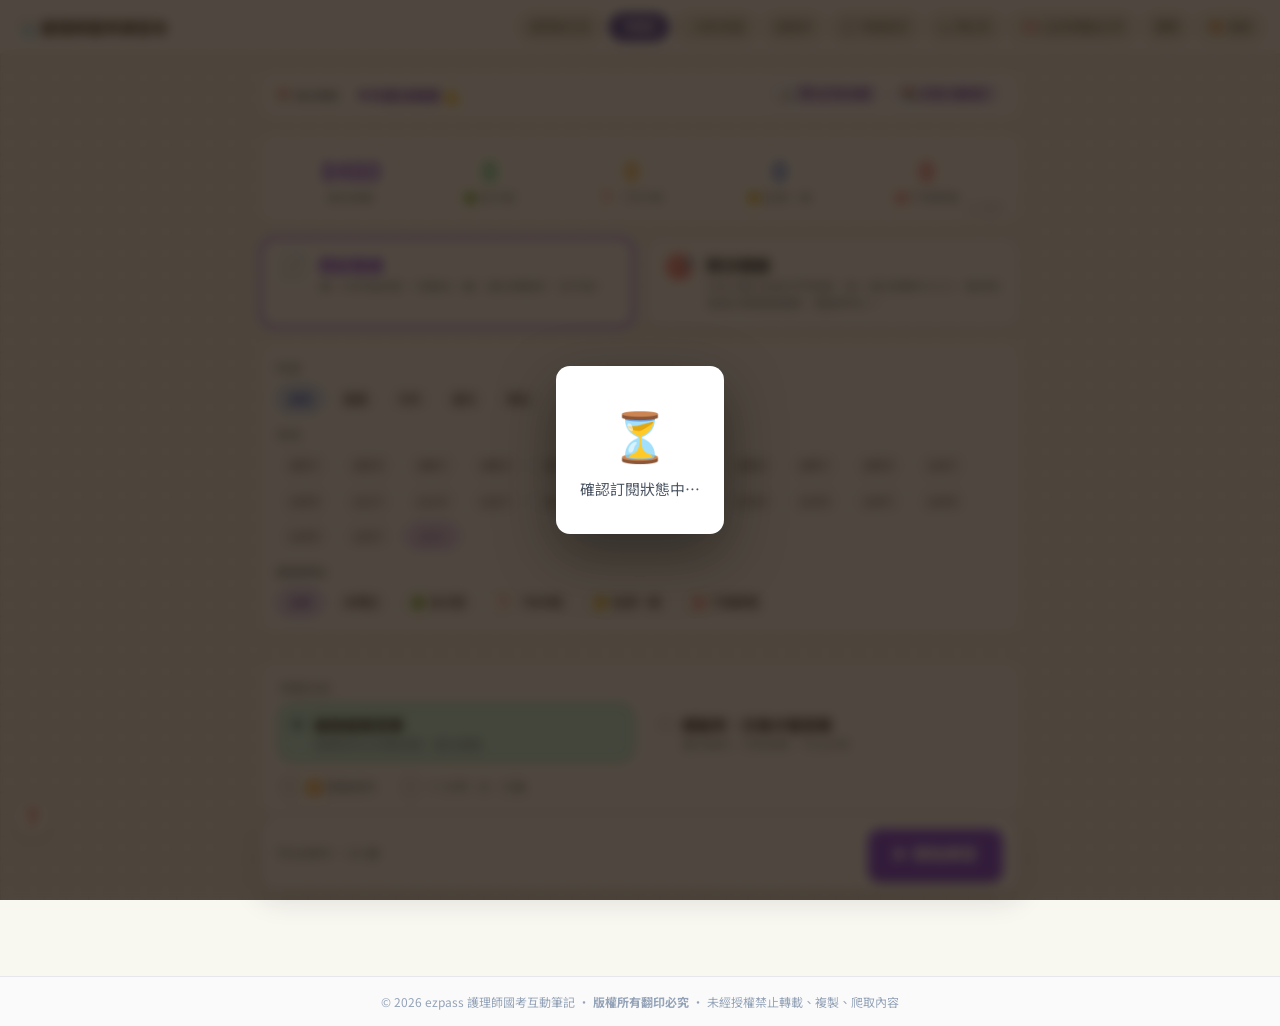
==== commit 1fc9504a: "v673:同步節流 Co-Authored-By: Claude Opus 5 (1M context) <noreply@anthropic.com>" ====
--- a/exam/index.html
+++ b/exam/index.html
@@ -8,8 +8,8 @@
     />
     <meta name="viewport" content="width=device-width, initial-scale=1.0" />
     <title data-site-title="{practiceIcon} {practiceName}"></title>
-    <script src="../site-config.js?v=v672"></script>
-    <script src="../site.js?v=v672"></script>
+    <script src="../site-config.js?v=v673"></script>
+    <script src="../site.js?v=v673"></script>
     <script>
       // 從首頁直接連到筆記本(#notebook):在頁面 paint 前就先隱藏考試 home,
       // 避免閃一下「考試首頁」再跳到筆記本
@@ -6391,8 +6391,8 @@
       rel="stylesheet"
       href="https://cdn.jsdelivr.net/npm/lxgw-wenkai-tc-webfont@1.1.0/style.css"
     />
-      <script src="../skin.js?v=v672"></script>
-    <link rel="stylesheet" href="../skin.css?v=v672" />
+      <script src="../skin.js?v=v673"></script>
+    <link rel="stylesheet" href="../skin.css?v=v673" />
   </head>
   <body>
     <!-- HEADER -->
@@ -9111,7 +9111,7 @@
         } catch (e) {}
         if (!codes || !codes.length) codes = SITE.SUBJ_CODES;
         for (var i = 0; i < codes.length; i++)
-          document.write('<script src="q-' + codes[i] + '.js?v=v672"><\/script>');
+          document.write('<script src="q-' + codes[i] + '.js?v=v673"><\/script>');
       })();
     </script>
     <script>
@@ -29688,15 +29688,15 @@
     </script>
     <script src="https://www.gstatic.com/firebasejs/10.12.0/firebase-app-compat.js"></script>
     <script src="https://www.gstatic.com/firebasejs/10.12.0/firebase-database-compat.js"></script>
-    <script src="../visitor-log.js?v=v672"></script>
+    <script src="../visitor-log.js?v=v673"></script>
     <script src="https://www.gstatic.com/firebasejs/10.12.0/firebase-auth-compat.js"></script>
-    <script src="../sync.js?v=v672"></script>
-    <script src="comment-system.js?v=v672"></script>
-    <script src="../auth.js?v=v672"></script>
-    <script src="../keysync.js?v=v672"></script>
-    <script src="../migration.js?v=v672"></script>
-    <script src="../subscription.js?v=v672"></script>
-    <script src="../device-guard.js?v=v672"></script>
+    <script src="../sync.js?v=v673"></script>
+    <script src="comment-system.js?v=v673"></script>
+    <script src="../auth.js?v=v673"></script>
+    <script src="../keysync.js?v=v673"></script>
+    <script src="../migration.js?v=v673"></script>
+    <script src="../subscription.js?v=v673"></script>
+    <script src="../device-guard.js?v=v673"></script>
     <script>
       if (typeof DentalSync !== "undefined") {
         // v413:等 loadState 從 IDB hydrate 完才 init sync,不然 sync 拉 remote 寫進 qState 後會被 loadState 用 IDB 舊版蓋掉
@@ -30199,7 +30199,7 @@
       © 2026 <span data-site="fullName"></span> · <strong>版權所有翻印必究</strong> ·
       未經授權禁止轉載、複製、爬取內容
     </footer>
-      <script src="../tour.js?v=v672" defer></script>
-    <script src="../update.js?v=v672" defer></script>
+      <script src="../tour.js?v=v673" defer></script>
+    <script src="../update.js?v=v673" defer></script>
 </body>
 </html>
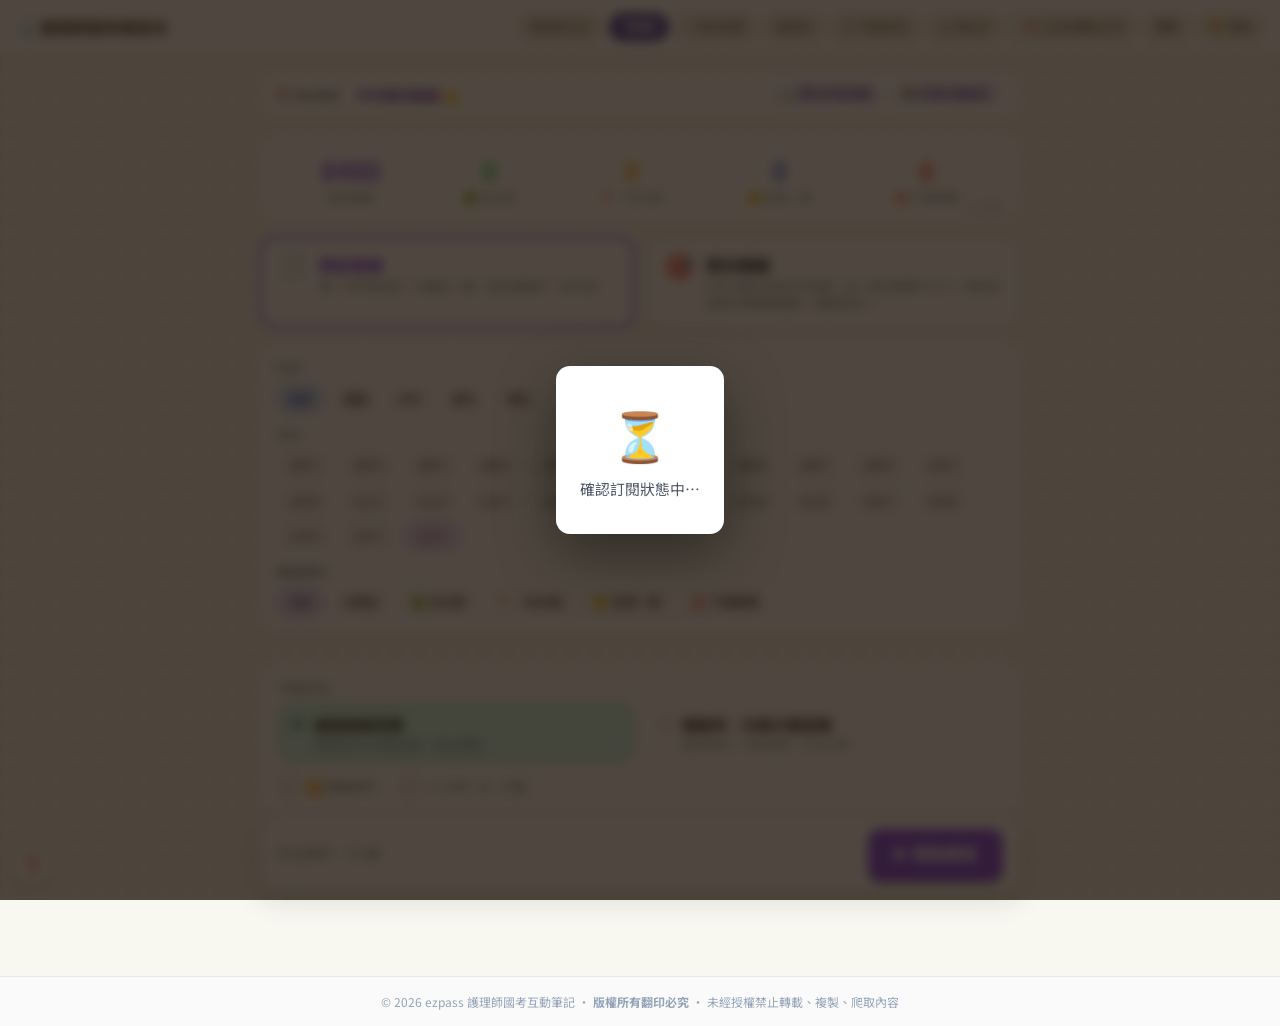
==== commit d64f2318: "v676: 招牌白字對比 + 頁尾淡字修正 Co-Authored-By: Claude Opus 5 (1M context) <noreply@anthropic.com>" ====
--- a/exam/index.html
+++ b/exam/index.html
@@ -8,8 +8,8 @@
     />
     <meta name="viewport" content="width=device-width, initial-scale=1.0" />
     <title data-site-title="{practiceIcon} {practiceName}"></title>
-    <script src="../site-config.js?v=v673"></script>
-    <script src="../site.js?v=v673"></script>
+    <script src="../site-config.js?v=v676"></script>
+    <script src="../site.js?v=v676"></script>
     <script>
       // 從首頁直接連到筆記本(#notebook):在頁面 paint 前就先隱藏考試 home,
       // 避免閃一下「考試首頁」再跳到筆記本
@@ -6391,8 +6391,8 @@
       rel="stylesheet"
       href="https://cdn.jsdelivr.net/npm/lxgw-wenkai-tc-webfont@1.1.0/style.css"
     />
-      <script src="../skin.js?v=v673"></script>
-    <link rel="stylesheet" href="../skin.css?v=v673" />
+      <script src="../skin.js?v=v676"></script>
+    <link rel="stylesheet" href="../skin.css?v=v676" />
   </head>
   <body>
     <!-- HEADER -->
@@ -9111,7 +9111,7 @@
         } catch (e) {}
         if (!codes || !codes.length) codes = SITE.SUBJ_CODES;
         for (var i = 0; i < codes.length; i++)
-          document.write('<script src="q-' + codes[i] + '.js?v=v673"><\/script>');
+          document.write('<script src="q-' + codes[i] + '.js?v=v676"><\/script>');
       })();
     </script>
     <script>
@@ -29688,15 +29688,15 @@
     </script>
     <script src="https://www.gstatic.com/firebasejs/10.12.0/firebase-app-compat.js"></script>
     <script src="https://www.gstatic.com/firebasejs/10.12.0/firebase-database-compat.js"></script>
-    <script src="../visitor-log.js?v=v673"></script>
+    <script src="../visitor-log.js?v=v676"></script>
     <script src="https://www.gstatic.com/firebasejs/10.12.0/firebase-auth-compat.js"></script>
-    <script src="../sync.js?v=v673"></script>
-    <script src="comment-system.js?v=v673"></script>
-    <script src="../auth.js?v=v673"></script>
-    <script src="../keysync.js?v=v673"></script>
-    <script src="../migration.js?v=v673"></script>
-    <script src="../subscription.js?v=v673"></script>
-    <script src="../device-guard.js?v=v673"></script>
+    <script src="../sync.js?v=v676"></script>
+    <script src="comment-system.js?v=v676"></script>
+    <script src="../auth.js?v=v676"></script>
+    <script src="../keysync.js?v=v676"></script>
+    <script src="../migration.js?v=v676"></script>
+    <script src="../subscription.js?v=v676"></script>
+    <script src="../device-guard.js?v=v676"></script>
     <script>
       if (typeof DentalSync !== "undefined") {
         // v413:等 loadState 從 IDB hydrate 完才 init sync,不然 sync 拉 remote 寫進 qState 後會被 loadState 用 IDB 舊版蓋掉
@@ -30199,7 +30199,7 @@
       © 2026 <span data-site="fullName"></span> · <strong>版權所有翻印必究</strong> ·
       未經授權禁止轉載、複製、爬取內容
     </footer>
-      <script src="../tour.js?v=v673" defer></script>
-    <script src="../update.js?v=v673" defer></script>
+      <script src="../tour.js?v=v676" defer></script>
+    <script src="../update.js?v=v676" defer></script>
 </body>
 </html>
--- a/skin.css
+++ b/skin.css
@@ -333,7 +333,7 @@
 
 /* ───────── 頁尾 / 小字 ───────── */
 html[data-skin] footer,
-html[data-skin] .foot { color: var(--sk-mute) !important; background: transparent !important; }
+html[data-skin] .foot { color: var(--sk-ink2) !important; background: transparent !important; }
 
 /* ───────── 風格專屬小裝飾 ───────── */
 #skin-deco { position: fixed; inset: 0; pointer-events: none; z-index: 0; overflow: hidden; }
@@ -586,7 +586,7 @@
 
 /* v642 訂閱頁公開說明 (夜讀) */
 html[data-skin="night"] body :is(.pub-box, .seller-card) { background-color: #22242b !important; color: var(--sk-ink) !important; border-color: #44465a !important; }
-html[data-skin="night"] body :is(.pub-box h2, .buy-notes dt) { color: var(--sk-ink) !important; }
+html[data-skin="night"] body :is(.pub-box h2, .buy-notes summary, .buy-notes dt) { color: var(--sk-ink) !important; }
 html[data-skin="night"] body :is(.pub-box p, .pub-feat li, .buy-notes dd, .seller-card) { color: #c9c6c0 !important; }
 html[data-skin="night"] body .buy-notes a { color: var(--sk-accent) !important; }
 
@@ -663,3 +663,36 @@
 html[data-skin] .site-go {
   color: var(--sk-accent-d, #4c1d95) !important;
 }
+
+/* ═══ v675:招牌白字太淡的修正 ═══
+   量過:白字壓在招牌漸層上,夜讀只有 2.4:1、水彩 2.8:1、可愛風 3.2:1 (小字要 4.5:1 才夠)。
+   做法:在原本的漸層上面壓一層很淡的深色,每個風格壓的量不一樣,色調維持原樣。
+   壓完每一個風格的白字都 ≥ 4.5:1。classic 本來就 5.7:1,不動。 */
+html[data-skin="kawaii"] .topbar {
+  background-image: linear-gradient(rgba(0, 0, 0, 0.18), rgba(0, 0, 0, 0.18)),
+    linear-gradient(135deg, var(--sk-accent-d), var(--sk-accent)) !important;
+}
+html[data-skin="toon"] .topbar {
+  background-image: linear-gradient(rgba(0, 0, 0, 0.18), rgba(0, 0, 0, 0.18)),
+    linear-gradient(135deg, var(--sk-accent-d), var(--sk-accent)) !important;
+}
+html[data-skin="notebook"] .topbar {
+  background-image: linear-gradient(rgba(0, 0, 0, 0.05), rgba(0, 0, 0, 0.05)),
+    linear-gradient(135deg, var(--sk-accent-d), var(--sk-accent)) !important;
+}
+html[data-skin="stationery"] .topbar {
+  background-image: linear-gradient(rgba(0, 0, 0, 0.14), rgba(0, 0, 0, 0.14)),
+    linear-gradient(135deg, var(--sk-accent-d), var(--sk-accent)) !important;
+}
+html[data-skin="clinic"] .topbar {
+  background-image: linear-gradient(rgba(0, 0, 0, 0.06), rgba(0, 0, 0, 0.06)),
+    linear-gradient(135deg, var(--sk-accent-d), var(--sk-accent)) !important;
+}
+html[data-skin="night"] .topbar {
+  background-image: linear-gradient(rgba(0, 0, 0, 0.32), rgba(0, 0, 0, 0.32)),
+    linear-gradient(135deg, var(--sk-accent-d), var(--sk-accent)) !important;
+}
+html[data-skin="watercolor"] .topbar {
+  background-image: linear-gradient(rgba(0, 0, 0, 0.25), rgba(0, 0, 0, 0.25)),
+    linear-gradient(135deg, var(--sk-accent-d), var(--sk-accent)) !important;
+}
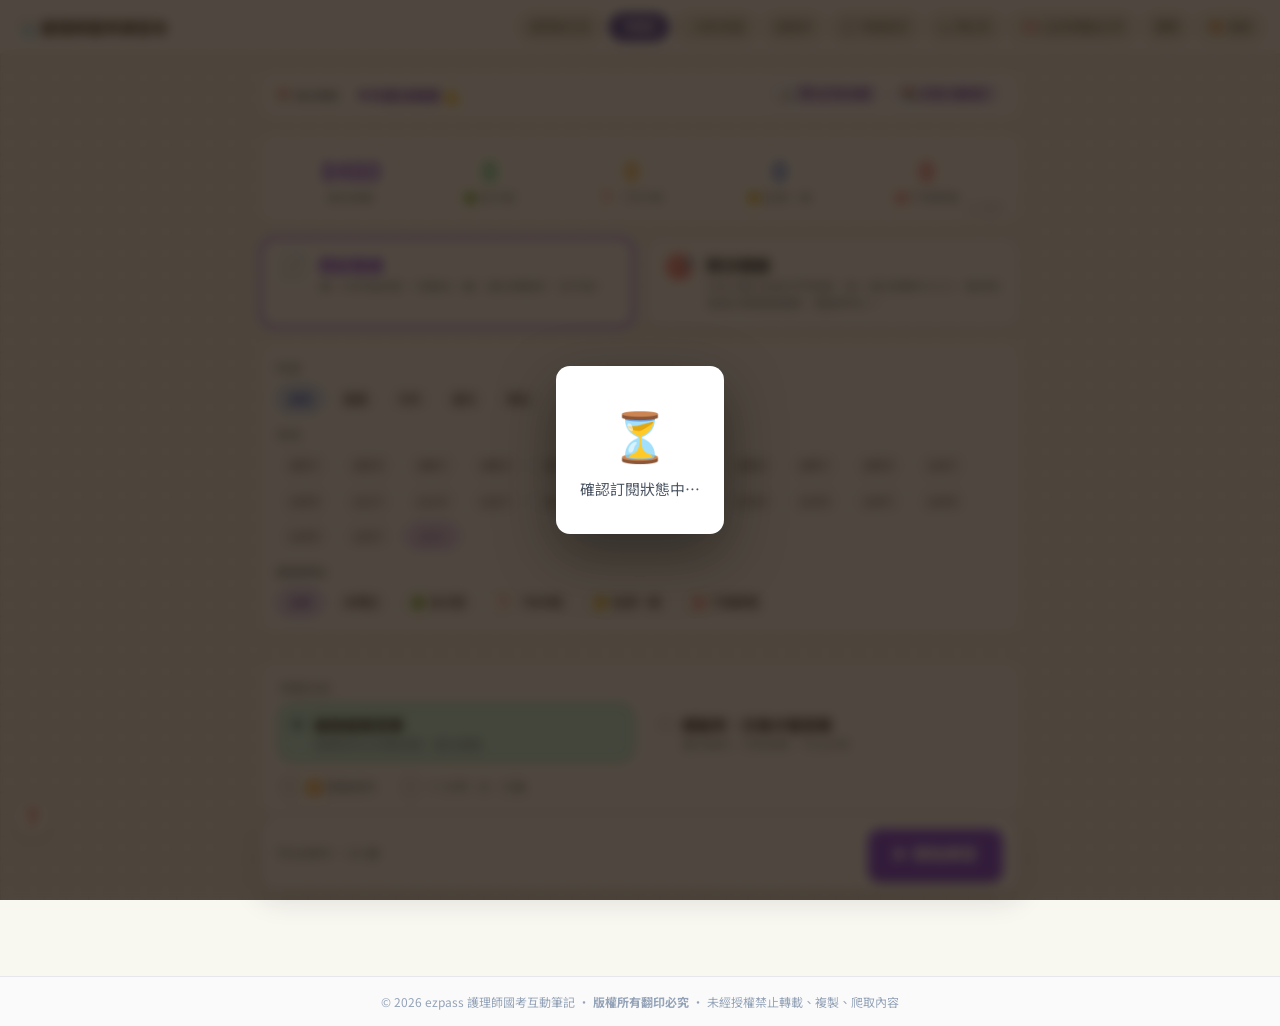
==== commit c39c69af: "v677: 淡字修正補到護理師站 Co-Authored-By: Claude Opus 5 (1M context) <noreply@anthropic.com>" ====
--- a/exam/index.html
+++ b/exam/index.html
@@ -8,8 +8,8 @@
     />
     <meta name="viewport" content="width=device-width, initial-scale=1.0" />
     <title data-site-title="{practiceIcon} {practiceName}"></title>
-    <script src="../site-config.js?v=v676"></script>
-    <script src="../site.js?v=v676"></script>
+    <script src="../site-config.js?v=v677"></script>
+    <script src="../site.js?v=v677"></script>
     <script>
       // 從首頁直接連到筆記本(#notebook):在頁面 paint 前就先隱藏考試 home,
       // 避免閃一下「考試首頁」再跳到筆記本
@@ -6391,8 +6391,8 @@
       rel="stylesheet"
       href="https://cdn.jsdelivr.net/npm/lxgw-wenkai-tc-webfont@1.1.0/style.css"
     />
-      <script src="../skin.js?v=v676"></script>
-    <link rel="stylesheet" href="../skin.css?v=v676" />
+      <script src="../skin.js?v=v677"></script>
+    <link rel="stylesheet" href="../skin.css?v=v677" />
   </head>
   <body>
     <!-- HEADER -->
@@ -9111,7 +9111,7 @@
         } catch (e) {}
         if (!codes || !codes.length) codes = SITE.SUBJ_CODES;
         for (var i = 0; i < codes.length; i++)
-          document.write('<script src="q-' + codes[i] + '.js?v=v676"><\/script>');
+          document.write('<script src="q-' + codes[i] + '.js?v=v677"><\/script>');
       })();
     </script>
     <script>
@@ -29688,15 +29688,15 @@
     </script>
     <script src="https://www.gstatic.com/firebasejs/10.12.0/firebase-app-compat.js"></script>
     <script src="https://www.gstatic.com/firebasejs/10.12.0/firebase-database-compat.js"></script>
-    <script src="../visitor-log.js?v=v676"></script>
+    <script src="../visitor-log.js?v=v677"></script>
     <script src="https://www.gstatic.com/firebasejs/10.12.0/firebase-auth-compat.js"></script>
-    <script src="../sync.js?v=v676"></script>
-    <script src="comment-system.js?v=v676"></script>
-    <script src="../auth.js?v=v676"></script>
-    <script src="../keysync.js?v=v676"></script>
-    <script src="../migration.js?v=v676"></script>
-    <script src="../subscription.js?v=v676"></script>
-    <script src="../device-guard.js?v=v676"></script>
+    <script src="../sync.js?v=v677"></script>
+    <script src="comment-system.js?v=v677"></script>
+    <script src="../auth.js?v=v677"></script>
+    <script src="../keysync.js?v=v677"></script>
+    <script src="../migration.js?v=v677"></script>
+    <script src="../subscription.js?v=v677"></script>
+    <script src="../device-guard.js?v=v677"></script>
     <script>
       if (typeof DentalSync !== "undefined") {
         // v413:等 loadState 從 IDB hydrate 完才 init sync,不然 sync 拉 remote 寫進 qState 後會被 loadState 用 IDB 舊版蓋掉
@@ -30199,7 +30199,7 @@
       © 2026 <span data-site="fullName"></span> · <strong>版權所有翻印必究</strong> ·
       未經授權禁止轉載、複製、爬取內容
     </footer>
-      <script src="../tour.js?v=v676" defer></script>
-    <script src="../update.js?v=v676" defer></script>
+      <script src="../tour.js?v=v677" defer></script>
+    <script src="../update.js?v=v677" defer></script>
 </body>
 </html>
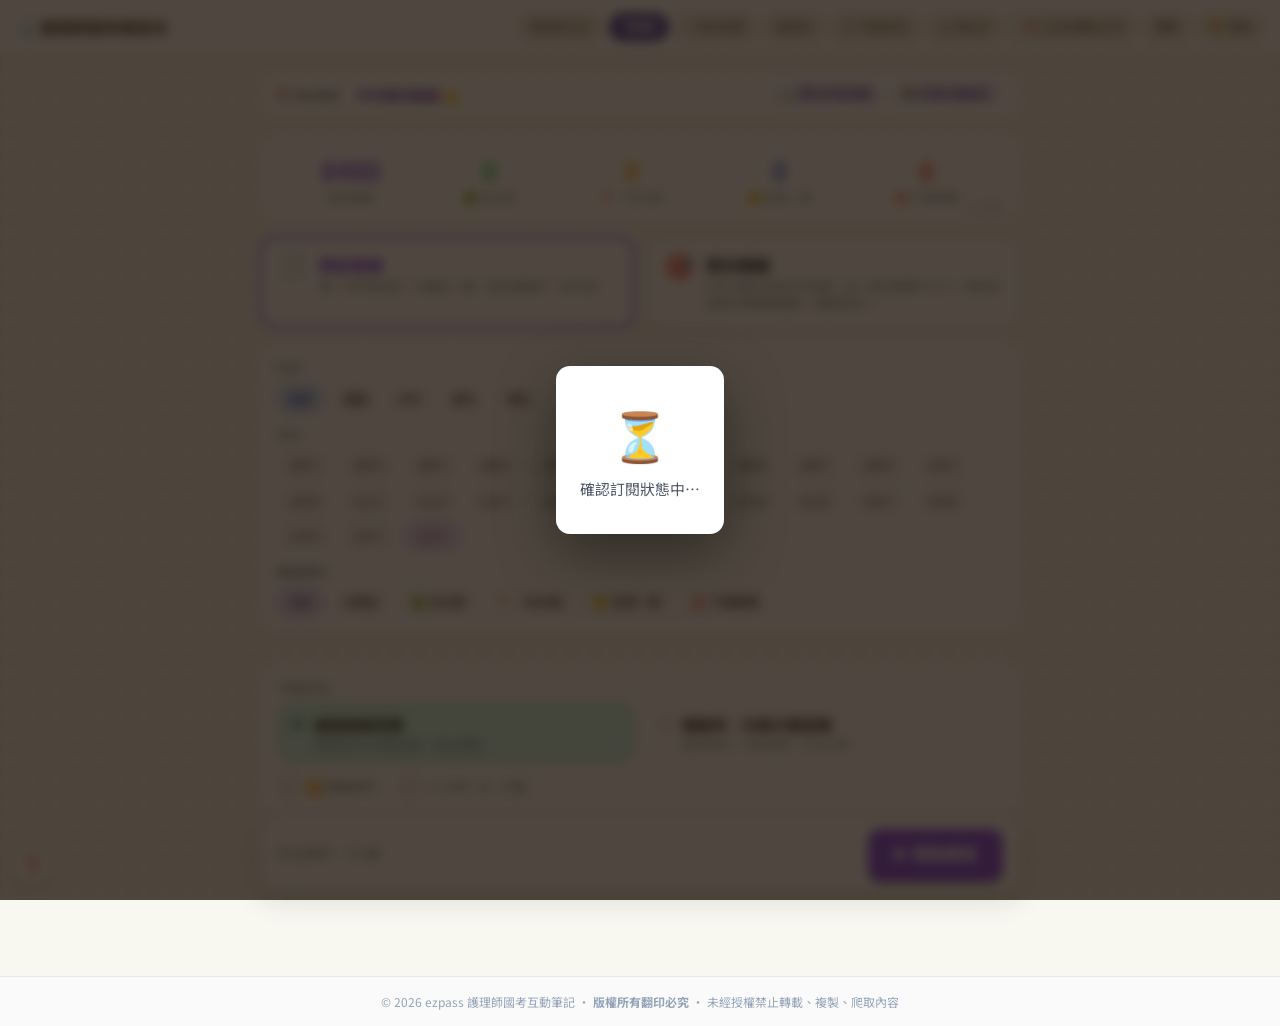
==== commit dc4b9a2f: "v681: 夜讀按鈕修正、主色對比、詳解指紋、韓系奶油改名 Co-Authored-By: Claude Opus 5 (1M context) <noreply@anthropic.com>" ====
--- a/exam/index.html
+++ b/exam/index.html
@@ -8,8 +8,8 @@
     />
     <meta name="viewport" content="width=device-width, initial-scale=1.0" />
     <title data-site-title="{practiceIcon} {practiceName}"></title>
-    <script src="../site-config.js?v=v677"></script>
-    <script src="../site.js?v=v677"></script>
+    <script src="../site-config.js?v=v681"></script>
+    <script src="../site.js?v=v681"></script>
     <script>
       // 從首頁直接連到筆記本(#notebook):在頁面 paint 前就先隱藏考試 home,
       // 避免閃一下「考試首頁」再跳到筆記本
@@ -6391,8 +6391,8 @@
       rel="stylesheet"
       href="https://cdn.jsdelivr.net/npm/lxgw-wenkai-tc-webfont@1.1.0/style.css"
     />
-      <script src="../skin.js?v=v677"></script>
-    <link rel="stylesheet" href="../skin.css?v=v677" />
+      <script src="../skin.js?v=v681"></script>
+    <link rel="stylesheet" href="../skin.css?v=v681" />
   </head>
   <body>
     <!-- HEADER -->
@@ -9111,7 +9111,7 @@
         } catch (e) {}
         if (!codes || !codes.length) codes = SITE.SUBJ_CODES;
         for (var i = 0; i < codes.length; i++)
-          document.write('<script src="q-' + codes[i] + '.js?v=v677"><\/script>');
+          document.write('<script src="q-' + codes[i] + '.js?v=v681"><\/script>');
       })();
     </script>
     <script>
@@ -29688,15 +29688,15 @@
     </script>
     <script src="https://www.gstatic.com/firebasejs/10.12.0/firebase-app-compat.js"></script>
     <script src="https://www.gstatic.com/firebasejs/10.12.0/firebase-database-compat.js"></script>
-    <script src="../visitor-log.js?v=v677"></script>
+    <script src="../visitor-log.js?v=v681"></script>
     <script src="https://www.gstatic.com/firebasejs/10.12.0/firebase-auth-compat.js"></script>
-    <script src="../sync.js?v=v677"></script>
-    <script src="comment-system.js?v=v677"></script>
-    <script src="../auth.js?v=v677"></script>
-    <script src="../keysync.js?v=v677"></script>
-    <script src="../migration.js?v=v677"></script>
-    <script src="../subscription.js?v=v677"></script>
-    <script src="../device-guard.js?v=v677"></script>
+    <script src="../sync.js?v=v681"></script>
+    <script src="comment-system.js?v=v681"></script>
+    <script src="../auth.js?v=v681"></script>
+    <script src="../keysync.js?v=v681"></script>
+    <script src="../migration.js?v=v681"></script>
+    <script src="../subscription.js?v=v681"></script>
+    <script src="../device-guard.js?v=v681"></script>
     <script>
       if (typeof DentalSync !== "undefined") {
         // v413:等 loadState 從 IDB hydrate 完才 init sync,不然 sync 拉 remote 寫進 qState 後會被 loadState 用 IDB 舊版蓋掉
@@ -30199,7 +30199,7 @@
       © 2026 <span data-site="fullName"></span> · <strong>版權所有翻印必究</strong> ·
       未經授權禁止轉載、複製、爬取內容
     </footer>
-      <script src="../tour.js?v=v677" defer></script>
-    <script src="../update.js?v=v677" defer></script>
+      <script src="../tour.js?v=v681" defer></script>
+    <script src="../update.js?v=v681" defer></script>
 </body>
 </html>
--- a/skin.css
+++ b/skin.css
@@ -31,7 +31,7 @@
 }
 html[data-skin="stationery"] {
   --sk-bg: #f4eee6; --sk-bg-img: none; --sk-bg-size: auto;
-  --sk-card: #ffffff; --sk-ink: #4b3f39; --sk-ink2: #8c7b72; --sk-mute: #a69a91; --sk-line: #e7dcd1;
+  --sk-card: #ffffff; --sk-ink: #4b3f39; --sk-ink2: #776861; --sk-mute: #a69a91; --sk-line: #e7dcd1;
   --sk-accent: #a67c6d; --sk-accent-d: #8a6455; --sk-accent-soft: #f3e4da; --sk-accent-ink: #ffffff;
   --sk-radius: 18px; --sk-radius-s: 12px; --sk-bw: 1px;
   --sk-shadow: none; --sk-shadow-lift: 0 6px 16px rgba(75, 63, 57, 0.1); --sk-btn-shadow: none;
@@ -57,7 +57,7 @@
 }
 html[data-skin="watercolor"] {
   --sk-bg: #fcfbf8; --sk-bg-img: none; --sk-bg-size: auto;
-  --sk-card: rgba(255, 255, 255, 0.9); --sk-ink: #3a3a45; --sk-ink2: #7a7a88; --sk-mute: #9a9aa8; --sk-line: rgba(58, 58, 69, 0.12);
+  --sk-card: rgba(255, 255, 255, 0.9); --sk-ink: #3a3a45; --sk-ink2: #72727e; --sk-mute: #9a9aa8; --sk-line: rgba(58, 58, 69, 0.12);
   --sk-accent: #c48a9b; --sk-accent-d: #a66c7e; --sk-accent-soft: #f9e1e7; --sk-accent-ink: #ffffff;
   --sk-radius: 20px; --sk-radius-s: 14px; --sk-bw: 1px;
   --sk-shadow: 0 1px 3px rgba(58, 58, 69, 0.05); --sk-shadow-lift: 0 8px 20px rgba(58, 58, 69, 0.1); --sk-btn-shadow: none;
@@ -355,7 +355,9 @@
   html[data-skin="watercolor"] .expl-box { backdrop-filter: blur(8px); }
 }
 /* v669: 原本的立體字陰影會讓標題看起來像兩層疊在一起 (HUA 不喜歡),改成純色 */
-html[data-skin="toon"] h1 { color: var(--sk-accent); text-shadow: none; }
+/* v680:動畫風的標題原本用主色 #2f8ef5,壓在淺藍底 #eaf6ff 上只有 2.6 的反差(大字要 3 以上)。
+   改用深一階的 --sk-accent-text,顏色看起來一樣,但讀得清楚。*/
+html[data-skin="toon"] h1 { color: var(--sk-accent-text, var(--sk-accent)); text-shadow: none; }
 html[data-skin="notebook"] body { font-size: 16px; }
 html[data-skin="kawaii"] .chip,
 html[data-skin="kawaii"] .ts-chip { box-shadow: 2px 2px 0 #4a3b4b !important; }
@@ -696,3 +698,83 @@
   background-image: linear-gradient(rgba(0, 0, 0, 0.25), rgba(0, 0, 0, 0.25)),
     linear-gradient(135deg, var(--sk-accent-d), var(--sk-accent)) !important;
 }
+
+/* ═══ v679:夜讀「按鈕都不見了」總修 (HUA 回報 + 截圖像素實測) ═══
+   毛病一:可以點的東西底色是 #22242b,只比頁面底 #17181d 亮 1.13 倍 →
+          字看得到,但「這是一顆可以按的東西」的形狀整個消失。
+          統一提到 #30333d + 邊框 #565a6b (對頁面底 1.38 倍、邊框對自己 1.76 倍)。
+   毛病二:skin.css 是靠一長串選擇器一個一個改色,沒被列到的就維持亮色 →
+          .ans-row (A~D 外面那個白框)、.btn-exit (← 返回,淺紫字配白底)、
+          .badge (題號標籤) 三個都漏掉了。*/
+html[data-skin="night"] body
+  :is(
+    .ans-btn, .btn-skip, .qgrid-toggle, .btn-mode, .nb-tb-btn, .nb-nav-btn,
+    .chip, .ts-chip, .bf-chip, .wb-chip, .how-opt, .back, .more,
+    .expl-actions > button, .mark-row button, .wb2-qmarks button
+  ):not(.sel):not(.active):not(.on) {
+  background-color: #30333d !important;
+  border-color: #565a6b !important;
+  color: var(--sk-ink) !important;
+}
+html[data-skin="night"] body :is(.ans-row, .badge, .btn-exit) {
+  background-color: #22242b !important;
+  border-color: #44465a !important;
+  color: var(--sk-ink) !important;
+}
+html[data-skin="night"] body .btn-exit {
+  color: var(--sk-accent) !important;
+  border-color: var(--sk-accent-d) !important;
+}
+/* A/B/C/D 是這一頁最重要的按鈕,夜讀底下要明顯浮起來 (只加邊框還是太平) */
+html[data-skin="night"] body .ans-btn:not(.sel):not(.show-correct):not(.show-wrong) {
+  background-color: #3b3f4d !important;
+  border-color: #7a8099 !important;
+  color: #f2f0ea !important;
+  font-weight: 800 !important;
+}
+html[data-skin="night"] body .ans-btn:not(.sel):not(.show-correct):not(.show-wrong):hover {
+  background-color: #4a4f61 !important;
+  border-color: var(--sk-accent) !important;
+}
+
+/* ═══ v680:主色太淺造成的兩種看不清楚 (光學實測抓到) ═══
+   量過八種風格:
+   (1) 白字壓在主色按鈕上 — 水彩 2.8、夜讀 2.4、可愛 3.2、動畫 3.3 (要 4.5)
+   (2) 主色拿來當文字 (標題、價格) 壓在頁面底色上 — 水彩 2.7、動畫 3.0、可愛 3.1
+   解法:各風格算出兩個「夠深」的版本 —
+   實心按鈕用 --sk-accent-solid,主色文字用 --sk-accent-text,色調維持原樣。*/
+html[data-skin="kawaii"] {
+  --sk-accent-solid: #c34a71;
+  --sk-accent-text: #c0486f;
+}
+html[data-skin="toon"] {
+  --sk-accent-solid: #2776cb;
+  --sk-accent-text: #2571c3;
+}
+html[data-skin="notebook"] {
+  --sk-accent-solid: #d04343;
+  --sk-accent-text: #cb4242;
+}
+html[data-skin="stationery"] {
+  --sk-accent-solid: #916c5f;
+  --sk-accent-text: #876559;
+}
+html[data-skin="clinic"] {
+  --sk-accent-solid: #1a7abc;
+  --sk-accent-text: #1977b8;
+}
+html[data-skin="night"] {
+  --sk-accent-solid: #7d6e99;
+}
+html[data-skin="watercolor"] {
+  --sk-accent-solid: #956976;
+  --sk-accent-text: #946875;
+}
+:root { --sk-accent-solid: var(--sk-accent, #7c3aed); --sk-accent-text: var(--sk-accent, #7c3aed); }
+html[data-skin="night"] { --sk-accent-text: var(--sk-accent); }
+/* 填滿主色 + 白字的按鈕 */
+html[data-skin] body :is(.btn.primary, .go-login, .submit-btn, .btn-primary, .primary-btn, .buy-btn, .cta, .btn.lg.primary, button.primary) {
+  background-color: var(--sk-accent-solid) !important;
+  border-color: var(--sk-accent-solid) !important;
+  color: #fff !important;
+}
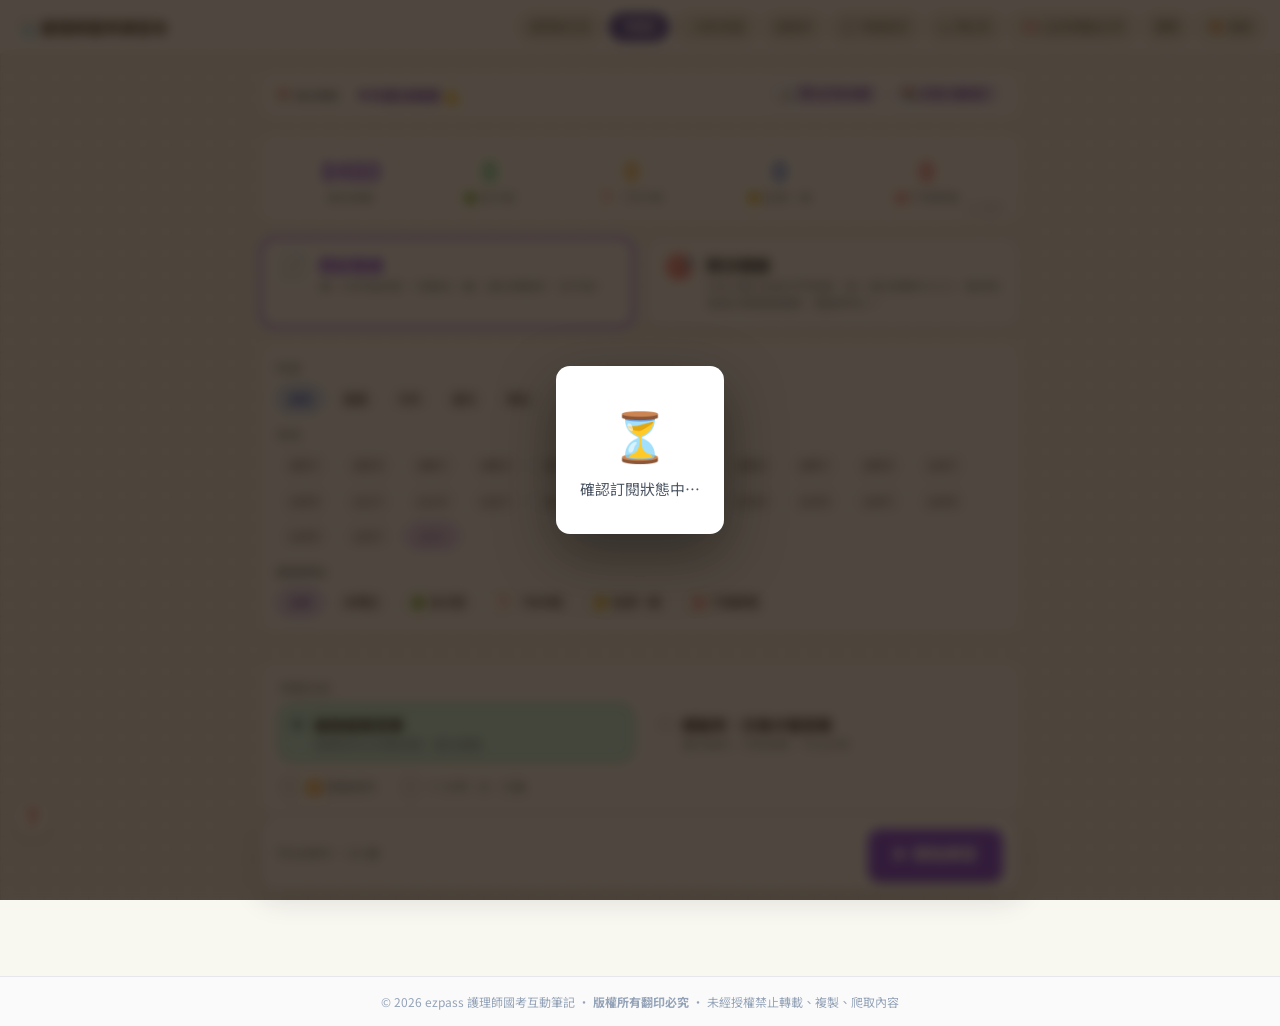
==== commit 61d272c2: "v682: 夜讀作答鈕規則衝突修正 Co-Authored-By: Claude Opus 5 (1M context) <noreply@anthropic.com>" ====
--- a/exam/index.html
+++ b/exam/index.html
@@ -8,8 +8,8 @@
     />
     <meta name="viewport" content="width=device-width, initial-scale=1.0" />
     <title data-site-title="{practiceIcon} {practiceName}"></title>
-    <script src="../site-config.js?v=v681"></script>
-    <script src="../site.js?v=v681"></script>
+    <script src="../site-config.js?v=v682"></script>
+    <script src="../site.js?v=v682"></script>
     <script>
       // 從首頁直接連到筆記本(#notebook):在頁面 paint 前就先隱藏考試 home,
       // 避免閃一下「考試首頁」再跳到筆記本
@@ -6391,8 +6391,8 @@
       rel="stylesheet"
       href="https://cdn.jsdelivr.net/npm/lxgw-wenkai-tc-webfont@1.1.0/style.css"
     />
-      <script src="../skin.js?v=v681"></script>
-    <link rel="stylesheet" href="../skin.css?v=v681" />
+      <script src="../skin.js?v=v682"></script>
+    <link rel="stylesheet" href="../skin.css?v=v682" />
   </head>
   <body>
     <!-- HEADER -->
@@ -9111,7 +9111,7 @@
         } catch (e) {}
         if (!codes || !codes.length) codes = SITE.SUBJ_CODES;
         for (var i = 0; i < codes.length; i++)
-          document.write('<script src="q-' + codes[i] + '.js?v=v681"><\/script>');
+          document.write('<script src="q-' + codes[i] + '.js?v=v682"><\/script>');
       })();
     </script>
     <script>
@@ -29688,15 +29688,15 @@
     </script>
     <script src="https://www.gstatic.com/firebasejs/10.12.0/firebase-app-compat.js"></script>
     <script src="https://www.gstatic.com/firebasejs/10.12.0/firebase-database-compat.js"></script>
-    <script src="../visitor-log.js?v=v681"></script>
+    <script src="../visitor-log.js?v=v682"></script>
     <script src="https://www.gstatic.com/firebasejs/10.12.0/firebase-auth-compat.js"></script>
-    <script src="../sync.js?v=v681"></script>
-    <script src="comment-system.js?v=v681"></script>
-    <script src="../auth.js?v=v681"></script>
-    <script src="../keysync.js?v=v681"></script>
-    <script src="../migration.js?v=v681"></script>
-    <script src="../subscription.js?v=v681"></script>
-    <script src="../device-guard.js?v=v681"></script>
+    <script src="../sync.js?v=v682"></script>
+    <script src="comment-system.js?v=v682"></script>
+    <script src="../auth.js?v=v682"></script>
+    <script src="../keysync.js?v=v682"></script>
+    <script src="../migration.js?v=v682"></script>
+    <script src="../subscription.js?v=v682"></script>
+    <script src="../device-guard.js?v=v682"></script>
     <script>
       if (typeof DentalSync !== "undefined") {
         // v413:等 loadState 從 IDB hydrate 完才 init sync,不然 sync 拉 remote 寫進 qState 後會被 loadState 用 IDB 舊版蓋掉
@@ -30199,7 +30199,7 @@
       © 2026 <span data-site="fullName"></span> · <strong>版權所有翻印必究</strong> ·
       未經授權禁止轉載、複製、爬取內容
     </footer>
-      <script src="../tour.js?v=v681" defer></script>
-    <script src="../update.js?v=v681" defer></script>
+      <script src="../tour.js?v=v682" defer></script>
+    <script src="../update.js?v=v682" defer></script>
 </body>
 </html>
--- a/skin.css
+++ b/skin.css
@@ -706,9 +706,9 @@
    毛病二:skin.css 是靠一長串選擇器一個一個改色,沒被列到的就維持亮色 →
           .ans-row (A~D 外面那個白框)、.btn-exit (← 返回,淺紫字配白底)、
           .badge (題號標籤) 三個都漏掉了。*/
-html[data-skin="night"] body
+html[data-skin="night"] body :is(#screen-practice, #screen-scroll-exam, #screen-browse, #screen-wrongbook, #screen-notebook, body)
   :is(
-    .ans-btn, .btn-skip, .qgrid-toggle, .btn-mode, .nb-tb-btn, .nb-nav-btn,
+    .btn-skip, .qgrid-toggle, .btn-mode, .nb-tb-btn, .nb-nav-btn,
     .chip, .ts-chip, .bf-chip, .wb-chip, .how-opt, .back, .more,
     .expl-actions > button, .mark-row button, .wb2-qmarks button
   ):not(.sel):not(.active):not(.on) {
@@ -716,23 +716,23 @@
   border-color: #565a6b !important;
   color: var(--sk-ink) !important;
 }
-html[data-skin="night"] body :is(.ans-row, .badge, .btn-exit) {
+html[data-skin="night"] body :is(#screen-practice, #screen-scroll-exam, #screen-browse, #screen-wrongbook, #screen-notebook, body) :is(.ans-row, .badge, .btn-exit) {
   background-color: #22242b !important;
   border-color: #44465a !important;
   color: var(--sk-ink) !important;
 }
-html[data-skin="night"] body .btn-exit {
+html[data-skin="night"] body :is(#screen-practice, #screen-scroll-exam, #screen-browse, #screen-wrongbook, #screen-notebook, body) .btn-exit {
   color: var(--sk-accent) !important;
   border-color: var(--sk-accent-d) !important;
 }
 /* A/B/C/D 是這一頁最重要的按鈕,夜讀底下要明顯浮起來 (只加邊框還是太平) */
-html[data-skin="night"] body .ans-btn:not(.sel):not(.show-correct):not(.show-wrong) {
+html[data-skin="night"] body :is(#screen-practice, #screen-scroll-exam, #screen-browse, #screen-wrongbook, #screen-notebook, body) .ans-btn:not(.sel):not(.show-correct):not(.show-wrong) {
   background-color: #3b3f4d !important;
   border-color: #7a8099 !important;
   color: #f2f0ea !important;
   font-weight: 800 !important;
 }
-html[data-skin="night"] body .ans-btn:not(.sel):not(.show-correct):not(.show-wrong):hover {
+html[data-skin="night"] body :is(#screen-practice, #screen-scroll-exam, #screen-browse, #screen-wrongbook, #screen-notebook, body) .ans-btn:not(.sel):not(.show-correct):not(.show-wrong):hover {
   background-color: #4a4f61 !important;
   border-color: var(--sk-accent) !important;
 }
